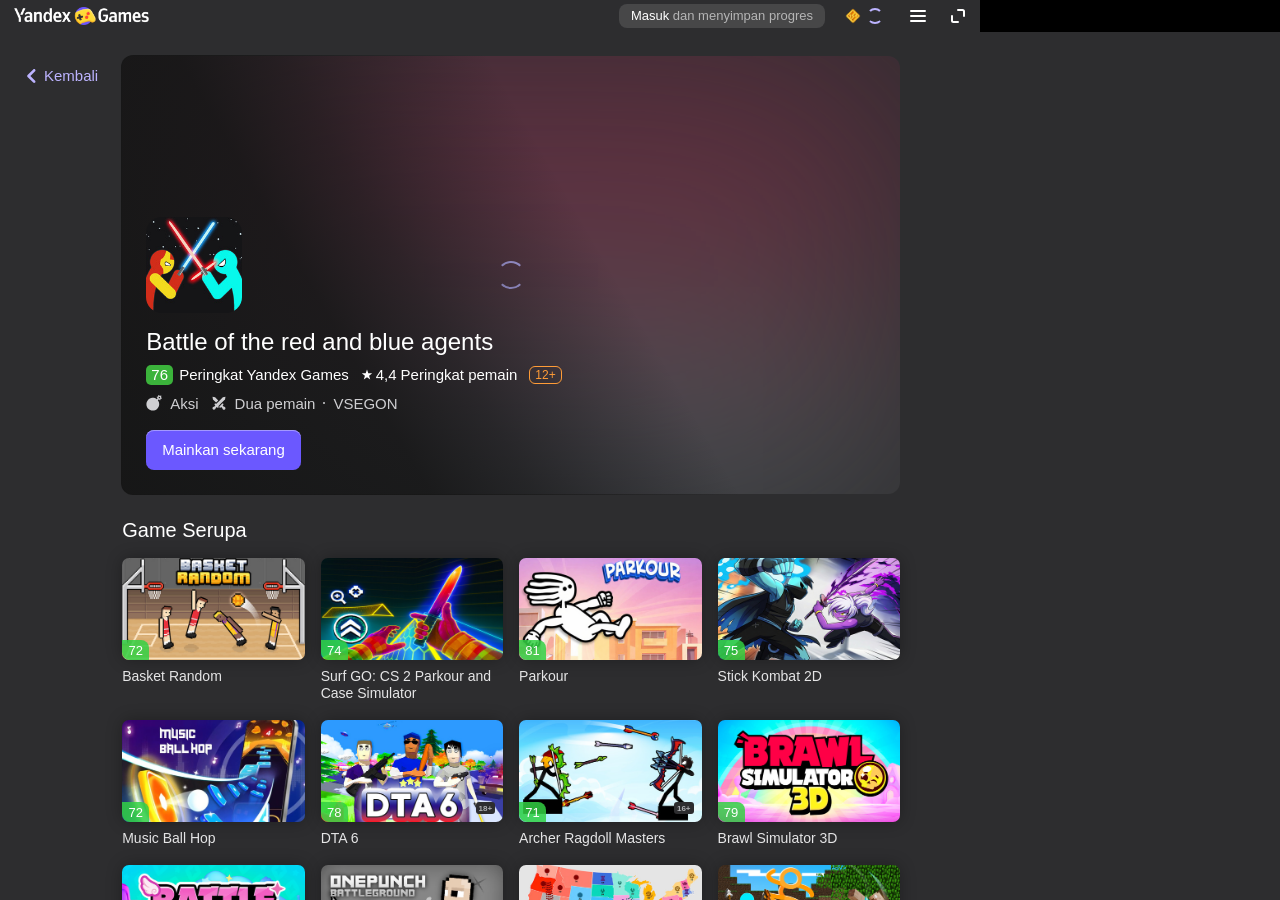
==== index.html @ 4effbe49 "index.html" ====
<!doctype html><html data-theme="default" data-theme-color="dark" data-uikit-theme="yagames" lang="id"><head><meta charSet="utf-8"/><meta content="website" property="og:type"/><link as="image" fetchPriority="high" href="background-game.jpg" rel="preload"/><link crossorigin="anonymous" href="https://yastatic.net" rel="preconnect"/><link href="https://app-283309.games.s3.yandex.net" rel="preconnect"/><link as="script" crossorigin="anonymous" href="react-with-dom.min.js" rel="preload"/><script data-rcid="performance-measure-fix" nonce="aoP0b0ArLYv29Z5W6f3Dww" data-script-name="performance-measure-fix">(function(_){"use strict";function needPerformancePolyfill(){if("undefined"!=typeof performance&&"function"==typeof performance.measure)try{performance.measure("test",{start:"start",end:"end"})}catch(e){return!0}return!1}function performanceMeasureFix(){const e=performance.measure.bind(performance);performance.measure=function(r,n,t){try{if(n&&"object"==typeof n&&!Array.isArray(n)){const t=n,o="string"==typeof t.start?t.start:void 0,a="string"==typeof t.end?t.end:void 0;return e(r,o,a)}return e(r,n,t)}catch(e){if(e instanceof DOMException&&e.message.includes("does not exist"))return{name:String(r),entryType:"measure",startTime:performance.now(),duration:0,detail:null};throw e}}}needPerformancePolyfill()&&performanceMeasureFix();})([])</script><style data-info="theme-style">:root[data-theme=default][data-theme-color=dark]{--space-s:12px;--space-xl:24px;--space-2-xl:32px;--typography-font-family:var(--font-family);--typography-font-weight-regular:400;--typography-font-weight-medium:500;--typography-font-weight-bold:700;--control-font-family:var(--font-family);--typography-controls-size-s-font-size:13px;--typography-controls-size-m-font-size:15px;--typography-controls-size-l-font-size:18px;--color-base:#222222;--color-essential:#fff;--color-project:#5641FF;--color-success:#00985f;--color-hover:#c00;--color-transparent:transparent;--color-bg-brand:#5641FF;--color-bg-border:rgba(0, 0, 0, 0.05);--color-bg-default:var(--color-essential);--color-typo-primary:var(--color-base);--color-link-hover:var(--color-hover);--color-control-bg-border-prism:var(--color-project);--color-control-typo-primary:var(--color-base);--color-control-typo-secondary:rgba(34, 34, 34, 0.6);--color-control-typo-ghost:rgba(34, 34, 34, 0.3);--color-control-typo-passive:#FFFFFF;--color-control-typo-faint:rgb(255, 255, 255);--color-control-typo-disable:rgb(128, 128, 128);--color-control-typo-link:var(--color-path);--color-control-typo-error:rgb(224, 0, 0);--color-control-bg-default:rgb(230, 230, 230);--color-control-bg-default-hover:rgb(219, 219, 219);--color-control-bg-default-disable:rgb(242, 242, 242);--color-control-bg-border-default:rgb(179, 179, 179);--color-control-bg-border-default-error:var(--color-alert);--color-control-bg-border-default-error-hover:rgb(224, 0, 15);--color-control-bg-pseudo-hover:rgb(247, 247, 247);--color-control-bg-border-pseudo:rgb(204, 204, 204);--color-control-bg-action:var(--color-project);--color-control-bg-progress:var(--color-project);--color-control-bg-progress-process:rgb(95, 66, 255);--color-control-bg-blank:var(--color-essential);--color-control-bg-blank-hover:var(--color-essential);--color-control-bg-blank-disable:rgb(242, 242, 242);--color-control-bg-border-blank:rgb(217, 217, 217);--color-control-bg-border-blank-hover:rgb(204, 204, 204);--color-control-bg-border-blank-disable:rgb(242, 242, 242);--color-control-bg-faint:var(--color-essential);--color-control-bg-check:rgb(84, 84, 84);--color-control-bg-check-hover:rgb(84, 84, 84);--color-control-bg-link-default-hover:rgba(86, 65, 255, 0.3);--color-control-bg-border-link-default:rgba(86, 65, 255, 0.6);--color-control-typo-raised-disable:#7f7f7f;--color-control-bg-raised-disable:#f5f5f5;--button-font-family:var(--control-font-family);--button-border-width:1px;--button-borderRadius:4px;--button-size-s-font:var(--typography-controls-size-s-font-size);--button-size-s-lineHeight:32px;--button-size-s-height:32px;--button-size-s-icon-width:32px;--button-size-s-icon-indentLeft:25px;--button-size-s-icon-indentRight:25px;--button-size-s-text-indentAll:0 13px;--button-size-m-font:var(--typography-controls-size-m-font-size);--button-size-m-lineHeight:36px;--button-size-m-height:36px;--button-size-m-icon-width:36px;--button-size-m-icon-indentLeft:29px;--button-size-m-icon-indentRight:29px;--button-size-m-text-indentAll:0 15px;--button-size-l-font:var(--typography-controls-size-l-font-size);--button-size-l-lineHeight:42px;--button-size-l-height:42px;--button-size-l-icon-width:42px;--button-size-l-icon-indentLeft:35px;--button-size-l-icon-indentRight:35px;--button-size-l-text-indentAll:0 18px;--button-view-action-border-color-focused:var(--color-control-bg-border-prism);--button-view-action-fill-color-base:var(--color-control-bg-action);--button-view-action-fill-color-disabled:var(--color-control-bg-default-disable);--button-view-action-fill-color-hovered:var(--color-control-bg-action-hover);--button-view-action-fill-color-progress-base:var(--color-control-bg-progress);--button-view-action-fill-color-progress-process:var(--color-control-bg-progress-process);--button-view-action-fill-color-checked-base:var(--color-control-bg-check);--button-view-action-fill-color-checked-hovered:var(--color-control-bg-check-hover);--button-view-action-typo-color-disabled:var(--color-control-typo-disable);--button-view-action-typo-color-hovered:var(--color-control-typo-passive);--button-view-action-typo-color-progress-base:var(--color-control-typo-passive);--button-view-action-typo-color-checked-base:var(--color-control-typo-faint);--button-view-action-typo-color-checked-hovered:var(--color-control-typo-faint);--button-view-clear-border-color-focused:var(--color-control-bg-border-prism);--button-view-clear-fill-color-disabled:var(--color-control-bg-default-disable);--button-view-clear-fill-color-checked-base:var(--color-control-bg-check);--button-view-clear-fill-color-checked-hovered:var(--color-control-bg-check-hover);--button-view-clear-typo-color-base:var(--color-control-typo-primary);--button-view-clear-typo-color-disabled:var(--color-control-typo-disable);--button-view-clear-typo-color-checked-base:var(--color-control-typo-faint);--button-view-default-border-color-focused:var(--color-control-bg-border-prism);--button-view-default-fill-color-base:var(--color-control-bg-default);--button-view-default-fill-color-disabled:var(--color-control-bg-default-disable);--button-view-default-fill-color-hovered:var(--color-control-bg-default-hover);--button-view-default-fill-color-checked-base:var(--color-control-bg-check);--button-view-default-fill-color-checked-hovered:var(--color-control-bg-check-hover);--button-view-default-typo-color-base:var(--color-control-typo-primary);--button-view-default-typo-color-hovered:var(--color-control-typo-primary);--button-view-default-typo-color-disabled:var(--color-control-typo-disable);--button-view-default-typo-color-checked-base:var(--color-control-typo-faint);--button-view-default-typo-color-checked-hovered:var(--color-control-typo-faint);--button-view-link-border-color-base:var(--color-control-bg-border-link-default);--button-view-link-border-color-focused:var(--color-control-bg-border-prism);--button-view-link-fill-color-base:var(--color-control-bg-faint);--button-view-link-fill-color-disabled:var(--color-control-bg-default-disable);--button-view-link-fill-color-hovered:var(--color-control-bg-link-default-hover);--button-view-link-fill-color-checked-base:var(--color-control-bg-check);--button-view-link-fill-color-checked-hovered:var(--color-control-bg-check-hover);--button-view-link-typo-color-base:var(--color-control-typo-link);--button-view-link-typo-color-disabled:var(--color-control-typo-disable);--button-view-link-typo-color-checked-base:var(--color-control-typo-faint);--button-view-pseudo-border-color-base:var(--color-control-bg-border-pseudo);--button-view-pseudo-border-color-focused:var(--color-control-bg-border-prism);--button-view-pseudo-fill-color-disabled:var(--color-control-bg-default-disable);--button-view-pseudo-fill-color-hovered:var(--color-control-bg-pseudo-hover);--button-view-pseudo-fill-color-checked-base:var(--color-control-bg-check);--button-view-pseudo-fill-color-checked-hovered:var(--color-control-bg-check-hover);--button-view-pseudo-typo-color-base:var(--color-control-typo-primary);--button-view-pseudo-typo-color-disabled:var(--color-control-typo-disable);--button-view-pseudo-typo-color-checked-base:var(--color-control-typo-faint);--button-view-raised-border-color-focused:var(--color-control-bg-border-prism);--button-view-raised-fill-color-base:var(--color-control-bg-raised);--button-view-raised-fill-color-disabled:var(--color-control-bg-raised-disable);--button-view-raised-fill-color-hovered:var(--color-control-bg-raised-hover);--button-view-raised-fill-color-checked-base:var(--color-control-bg-check);--button-view-raised-fill-color-checked-hovered:var(--color-control-bg-check-hover);--button-view-raised-typo-color-base:var(--color-control-typo-raised);--button-view-raised-typo-color-disabled:var(--color-control-typo-raised-disable);--button-view-raised-typo-color-checked-base:var(--color-control-typo-faint);--header-fill-color:none;--header-shadow:none;--header-space-all:0;--header-z-index:auto;--header-content-height:70px;--header-content-width:100%;--header-content-indent-right:auto;--header-content-max-width:1400px;--header-content-adaptive-space-left:13px;--header-content-adaptive-space-right:36px;--header-logo-height:32px;--header-logo-indent-right:29px;--header-logo-circle-indent-top:-3px;--header-nav-link-font-weight:500;--menu-font-family:var(--control-font-family);--menu-size-s-fontSize:var(--typography-controls-size-s-font-size);--menu-size-s-lineHeight:32px;--menu-size-s-spaceVert:4px;--menu-size-s-group-spaceVert:4px;--menu-size-s-group-spaceHor:0;--menu-size-s-group-indentBottom:4px;--menu-size-s-item-spaceHor:9px;--menu-size-s-item-indentBottom:4px;--menu-size-s-item-icon-indentRight:4px;--menu-size-s-titleSibling-indentLeft:20px;--menu-size-m-fontSize:var(--typography-controls-size-m-font-size);--menu-size-m-lineHeight:36px;--menu-size-m-spaceVert:5px;--menu-size-m-group-spaceVert:5px;--menu-size-m-group-spaceHor:0;--menu-size-m-group-indentBottom:5px;--menu-size-m-item-spaceHor:15px;--menu-size-m-item-indentBottom:5px;--menu-size-m-item-icon-indentRight:6px;--menu-size-m-titleSibling-indentLeft:20px;--menu-view-default-border-color-base:var(--color-control-bg-border-default);--menu-view-default-fill-color-base:var(--color-control-bg-default);--menu-view-default-fill-color-hovered:var(--color-control-bg-default-hover);--menu-view-default-typo-color-base:var(--color-control-typo-primary);--menu-view-default-typo-color-secondary:var(--color-control-typo-secondary);--menu-view-default-typo-color-disabled:var(--color-control-typo-disable);--menu-view-default-typo-color-hovered:var(--color-control-typo-primary);--popup-borderRadius:4px;--popup-view-default-typo-color:var(--color-typo-primary);--popup-view-default-fill-color:var(--color-bg-default);--textarea-font-family:var(--control-font-family);--textarea-borderWidth:2px;--textarea-borderRadius:4px;--textarea-size-s-fontSize:15px;--textarea-size-s-spaceAll:12px 16px;--textarea-size-s-minWidth:180px;--textarea-size-s-minHeight:132px;--textarea-size-s-clear-width:32px;--textarea-size-s-clear-height:32px;--textarea-hint-size-s-fontSize:12px;--textarea-hint-size-m-fontSize:13px;--textarea-view-default-fill-color-base:var(--color-control-bg-blank);--textarea-view-default-fill-color-disabled:var(--color-control-bg-blank-disable);--textarea-view-default-fill-color-hovered:var(--color-control-bg-blank-hover);--textarea-view-default-typo-color-base:var(--color-control-typo-primary);--textarea-view-default-typo-color-disabled:var(--color-control-typo-disable);--textarea-view-default-placeholder-typo-color-base:var(--color-control-typo-ghost);--textarea-view-default-placeholder-typo-color-disabled:var(--color-control-typo-disable);--textarea-view-default-icon-fill-color-base:var(--color-control-typo-ghost);--textarea-view-default-clear-fill-color-base:var(--color-control-typo-ghost);--textarea-view-default-clear-fill-color-hovered:var(--color-control-typo-primary);--textarea-view-default-hint-typo-color-state-error-base:var(--color-control-typo-error);--textarea-view-default-border-color-base:var(--color-control-bg-border-blank);--textarea-view-default-border-color-disabled:var(--color-control-bg-border-blank-disable);--textarea-view-default-border-color-focused:#FFDB4D;--textarea-view-default-border-color-hovered:var(--color-control-bg-border-blank-hover);--textarea-view-default-border-color-state-error-base:var(--color-control-bg-border-default-error);--textarea-view-default-border-color-state-error-hovered:var(--color-control-bg-border-default-error-hover);--textinput-font-family:var(--control-font-family);--textinput-borderWidth:2px;--textinput-borderRadius:4px;--textinput-size-s-fontSize:var(--typography-controls-size-s-font-size);--textinput-size-s-height:32px;--textinput-size-s-control-spaceAll:0 8px;--textinput-size-s-has-icon-spaceRight:32px;--textinput-size-s-has-icon-spaceLeft:32px;--textinput-size-s-icon-width:32px;--textinput-size-s-icon-height:32px;--textinput-hint-size-s-fontSize:12px;--textinput-size-m-fontSize:var(--typography-controls-size-m-font-size);--textinput-size-m-height:36px;--textinput-size-m-control-spaceAll:0 10px;--textinput-size-m-has-icon-spaceRight:36px;--textinput-size-m-has-icon-spaceLeft:36px;--textinput-size-m-icon-width:36px;--textinput-size-m-icon-height:36px;--textinput-hint-size-m-fontSize:13px;--textinput-view-material-typo-color-base:#000;--textinput-view-material-typo-color-disabled:rgba(0, 0, 0, 0.4);--textinput-view-material-border-color-base:rgba(0, 0, 0, 0.1);--textinput-view-material-border-color-state-error:#FF3737;--textinput-view-material-font-size:1rem;--textinput-view-material-space-all:12px 0 10px;--textinput-view-material-space-left:16px;--textinput-view-material-space-right:16px;--textinput-view-material-space-top:16px;--textinput-view-material-icon-fill-color-base:rgba(0, 0, 0, 0.8);--textinput-view-material-icon-fill-color-disabled:rgba(0, 0, 0, 0.5);--textinput-view-material-icon-width:24px;--textinput-view-material-hint-font-size:0.75rem;--textinput-view-material-hint-typo-color-base:rgba(0, 0, 0, 0.4);--textinput-view-material-hint-typo-color-state-error:#FF3737;--textinput-view-material-caret-color-base:#067AFF;--textinput-view-material-caret-color-state-error:#FF3737;--textinput-view-material-placeholder-typo-color-base:var(--color-control-typo-ghost);--textinput-view-material-label-color-base:rgba(0, 0, 0, 0.25);--textinput-view-material-label-color-state-error:#FF3737;--textinput-view-material-label-color-floated-base:rgba(0, 0, 0, 0.4);--textinput-view-material-variant-filled-border-color-focused:#067AFF;--textinput-view-material-variant-filled-fill-color:rgba(0, 0, 0, 0.05);--textinput-view-material-variant-filled-label-color-floated:#067AFF;--textinput-view-material-variant-outlined-border-color-base:rgba(0, 0, 0, 0.1);--textinput-view-material-variant-outlined-border-color-focused:#067AFF;--textinput-view-material-variant-outlined-label-color-floated:#067AFF;--textinput-view-default-fill-color-base:var(--color-control-bg-blank);--textinput-view-default-fill-color-disabled:var(--color-control-bg-blank-disable);--textinput-view-default-typo-color-base:var(--color-control-typo-primary);--textinput-view-default-typo-color-disabled:var(--color-control-typo-disable);--textinput-view-default-placeholder-typo-color-base:var(--color-control-typo-ghost);--textinput-view-default-placeholder-typo-color-disabled:var(--color-control-typo-disable);--textinput-view-default-icon-fill-color-base:var(--color-control-typo-ghost);--textinput-view-default-hint-typo-color-state-error-base:var(--color-control-typo-error);--textinput-view-default-border-color-base:var(--color-control-bg-border-blank);--textinput-view-default-border-color-disabled:var(--color-control-bg-border-blank-disable);--textinput-view-default-border-color-focused:var(--color-control-bg-border-focus);--textinput-view-default-border-color-state-error-base:var(--color-control-bg-border-default-error);--font-family:'YS Text','Helvetica Neue',Helvetica,Arial,sans-serif}:root{--font-family:'YS Text','Helvetica Neue',Arial,sans-serif}body{font-family:var(--font-family);-webkit-font-feature-settings:'liga','kern';-moz-font-feature-settings:'liga','kern';font-feature-settings:'liga','kern'}:root[data-theme=default]{--brand-color:#008eff;--color-grey-2:#f4f4f6;--color-background-paranja:var(--black-alpha-07);--color-text-gradient:linear-gradient(90deg, var(--yellow-2), var(--orange-3));--border-radius-default:8px;--border-radius-large:16px;--close-button-bg-color-white-cross:#e5e5e599;--balance-refilled-close-button-bg-image-hover:url("data:image/svg+xml,%3Csvg xmlns='http://www.w3.org/2000/svg' fill='none' viewBox='0 0 24 24'%3E%3Cpath fill='%235641ff' fill-rule='evenodd' d='M8.8 7.298a.988.988 0 0 0-1.414 0 1.03 1.03 0 0 0 0 1.439l3.2 3.256-3.214 3.27a1.03 1.03 0 0 0 0 1.439.988.988 0 0 0 1.414 0L12 13.432l3.213 3.27a.988.988 0 0 0 1.415 0 1.03 1.03 0 0 0 0-1.439l-3.214-3.27 3.2-3.256a1.03 1.03 0 0 0 0-1.439.988.988 0 0 0-1.414 0L12 10.554 8.8 7.298z' clip-rule='evenodd'/%3E%3C/svg%3E");--balance-refilled-close-button-bg-color-hover:var(--white-1000);--color-badge-new:var(--yellow-2);--color-badge-promo-event:var(--turquoise-5);--color-text-badge-new:var(--color-grey-8);--color-text-badge-featured:var(--white-1000);--color-badge-border-featured:var(--white-1000);--color-badge-featured:var(--brand-color);--color-paranja:var(--black-alpha-07);--font-family:'YS Text','Helvetica Neue',Arial,sans-serif;--text-desktop-headline:500 28px/1.2em var(--font-family);--text-desktop-sidebar-item:400 14px/1.4em var(--font-family);--text-mobile-sidebar-item:400 13px/1.4em var(--font-family);--text-mobile-headline:500 24px/1.2em var(--font-family);--game-url-user-drag:auto;--profile-page-mobile-margin:12px;--drawer-before-bg:var(--black-alpha-01);--navigation-link-height:24px;--color-quality-score-bg-transparent:#777777d9;--text-headline-mobile-shrunk:500 18px/1.2 var(--font-family);--color-background-splash-screen-button:linear-gradient(90deg, #ff8a00 0%, #db00ff 100%);--color-text-splash-screen-button:var(--white-1000);--leaderboard-friends-empty-cover-bg-color:var(--color-game-table-bg);--shortcut-banner-shadow:0 3px 5px 0 rgba(14, 21, 47, 0.1),0 1px 12px 0 rgba(14, 21, 47, 0.12);--shortcut-banner-bg:var(--white-1000);--shortcut-icon-shadow-opacity:0;--mid-grid-image-shadow-opacity:0;--shortcut-inline-banner-bg:var(--color-grey-2);--header-catalog-logo-width-desktop:87px;--header-catalog-logo-width-mobile:87px;--currency-text-color:#edb200;--currency-text-color-inverted:#edb200;--currency-text-shadow-color:#e17a00;--currency-text-shadow:1px 0 0 var(--currency-text-shadow-color);--currency-font-style:italic;--currency-text-font:var(--text-balance);--navigation-desktop-button-font:500 13px/15px var(--font-family);--footer-section-max-width-mobile-s:175px;--footer-section-max-width-mobile-m:232px;--log-in-boosting-stripe-font:500 13px/1.2em var(--font-family);--log-in-boosting-stripe-large-background:var(--white-alpha-03);--sticky-promo-banner-description-font-weight:500;--sticky-promo-banner-background:radial-gradient(ellipse 69.22% 92.29% at 50% 82.03%, #b951ff 0%, #6951ff 100%);--sticky-promo-vertical-banner-320-background-size:276px 190px;--sticky-promo-vertical-banner-320-background-position:center bottom -5px;--sticky-promo-vertical-banner-240-background-size:181px 103px;--sticky-promo-vertical-banner-240-background-position:center bottom 20px;--sticky-promo-vertical-banner-background-image:url('orig');--sticky-promo-vertical-banner-320-logo-container-height:81px;--sticky-promo-vertical-banner-240-logo-container-height:55px;--sticky-promo-vertical-banner-320-description-text-size:18px;--sticky-promo-vertical-banner-240-description-text-size:16px;--sticky-promo-horizontal-banner-background:linear-gradient(291.76deg, #b951ff 2.51%, #8b51ff 49.15%, #6951ff 100%);--sticky-promo-horizontal-banner-background-rtl:linear-gradient(68.24deg, #b951ff 2.51%, #8b51ff 49.15%, #6951ff 100%);--sticky-promo-horizontal-banner-background-position:center center;--sticky-promo-horizontal-banner-100-background-size:522px 238px;--sticky-promo-horizontal-banner-background-image-50:url('orig.1');--sticky-promo-horizontal-banner-background-image-100:url('orig.2');--play-game-header-info-color:var(--text-inverse);--play-game-header-info-color-hover:var(--text-inverse-hover);--keys-shop-font-12-medium:500 12px/13px var(--font-family);--keys-shop-font-13:400 13px/15px var(--font-family);--keys-shop-font-14-medium:500 14px/15px var(--font-family);--keys-shop-font-15:400 15px/18px var(--font-family);--keys-shop-font-15-medium:500 15px/1.4 var(--font-family);--keys-shop-font-16-medium:500 16px/140% var(--font-family);--keys-shop-font-18:500 18px/22px var(--font-family);--keys-shop-font-24:500 24px/28px var(--font-family);--keys-shop-text-primary:var(--color-text-primary);--keys-shop-text-secondary:#b8b8b8;--keys-shop-focus-color:var(--fill-accent);--keys-shop-animation:300ms linear;--keys-shop-aspect-ratio-16-10:62.5%;--keys-shop-purchase-button-bg-hover:var(--fill-accentBrand);--keys-shop-card-background:rgba(255, 255, 255, 0.16);--keys-shop-card-border-radius:16px;--keys-shop-card-border-radius-mobile:8px;--keys-shop-card-image-border-radius:12px;--keys-shop-card-image-border-radius-mobile:8px 8px 0 0;--keys-shop-card-border:none;--keys-shop-card-hover-border:none;--keys-shop-card-title-font:var(--keys-shop-font-18);--keys-shop-card-title-font-mobile:var(--keys-shop-font-14-medium);--keys-shop-card-genres-font:var(--keys-shop-font-15);--keys-shop-card-genres-font-mobile:var(--keys-shop-font-13);--keys-shop-card-price-font:var(--keys-shop-font-24);--keys-shop-card-price-font-mobile:var(--keys-shop-font-16-medium);--keys-shop-card-price-color:var(--keys-shop-text-primary);--keys-shop-card-price-strikethrough-color:var(--keys-shop-text-secondary);--keys-shop-price-strikethrough-orange:var(--orange-600);--keys-shop-price-strikethrough-red:var(--red-600);--keys-shop-price-strikethrough-gray:var(--grey-600);--keys-shop-card-old-price-font:var(--keys-shop-font-18);--keys-shop-card-old-price-font-mobile:var(--keys-shop-font-12-medium);--keys-shop-card-old-price-color:var(--keys-shop-text-secondary);--keys-shop-font-family:var(--basic-font-family);--keys-shop-badge-gap:8px;--keys-shop-badge-weight-500:500;--keys-shop-badge-weight-700:700;--keys-shop-badge-padding-s:4px 6px;--keys-shop-badge-font-size-s:14px;--keys-shop-badge-line-height-s:16px;--keys-shop-badge-padding-m:5px 8px;--keys-shop-badge-font-size-m:15px;--keys-shop-badge-line-height-m:18px;--keys-shop-badge-padding-l:5px 8px;--keys-shop-badge-font-size-l:18px;--keys-shop-badge-line-height-l:22px;--keys-shop-badge-padding-with-icon-s:5px 10px;--keys-shop-badge-padding-with-icon-m:6px 12px;--keys-shop-badge-padding-with-icon-l:6px 12px;--keys-shop-badge-border-radius-rounded:12px;--keys-shop-badge-border-radius-pill:500px;--keys-shop-badge-color-orange-bg:var(--orange-600);--keys-shop-badge-color-orange-text:var(--white-alpha-10);--keys-shop-badge-color-orange-shadow:0 0 6px 0 #f0630680,0 0 20px 0 #f0630659;--keys-shop-badge-color-gray-bg:rgba(138, 138, 138, 0.5);--keys-shop-badge-color-gray-text:var(--white-alpha-10);--keys-shop-badge-color-gray-shadow:0 0 6px 0 rgba(12, 21, 29, 0.5),0 0 20px 0 rgba(98, 100, 102, 0.35);--keys-shop-badge-backdrop-blur:10px;--keys-shop-keys-banner-wrapper-background:linear-gradient(50deg, #042d63 0%, #104b8a 30%, #162f50 100%);--keys-shop-keys-banner-animation:300ms ease;--feed-main-image-top-offset:-64px;--feed-main-image-right-offset:30px;--feed-main-image-width:auto}:root[data-theme=default][data-theme-color=dark]{--color-main-theme:#2d2d2f;--color-background-variant:var(--color-main-theme);--color-background-accent:var(--color-grey-10);--color-background-accent-transparent:rgba(68, 68, 68, 0);--color-background-secondary-alpha:var(--white-alpha-006);--color-background-paranja:#3b3c3f;--notification-accent-r:107;--notification-accent-g:88;--notification-accent-b:255;--color-text:var(--color-purple-1);--color-text-primary:var(--white-1000);--color-text-inverse:var(--color-grey-8);--color-text-promo:var(--white-alpha-08);--color-text-secondary:var(--white-alpha-06);--color-text-ghost:var(--white-alpha-05);--color-blur:rgba(17, 17, 17, 0.6);--color-control-primary:var(--blue-medium-500);--color-control-primary-hover:#5d4dde;--color-control-primary-on:var(--white-1000);--color-control-primary-shadow:0 1px 0 0 #a398ff inset;--color-control-primary-variant:var(--yellow-3);--color-control-primary-variant-hover:var(--color-purple-1);--color-control-primary-on-variant:var(--color-grey-8);--color-control-secondary:var(--color-grey-23);--color-control-secondary-hover:#24222a;--color-control-secondary-on:var(--white-1000);--color-control-secondary-shadow:0 1px 0 0 var(--white-alpha-02) inset;--color-control-ghost:rgba(244, 244, 246, 0.25);--color-control-ghost-hover:var(--color-grey-23);--color-control-ghost-on:var(--white-1000);--color-control-float:var(--color-grey-23);--color-control-float-hover:#23222a;--color-control-float-on:var(--white-1000);--color-disable:var(--white-alpha-01);--color-separator:var(--white-alpha-01);--color-on-disabled:#585858;--color-button-primary:var(--color-control-primary);--color-button-primary-bg-hovered:var(--color-control-primary-hover);--color-button-primary-bg-pressed:var(--color-control-primary-hover);--color-button-primary-bg-disabled:var(--color-disable);--color-button-secondary:var(--color-control-secondary);--color-button-secondary-bg-hovered:var(--color-control-secondary-hover);--color-button-secondary-bg-pressed:var(--color-control-secondary-hover);--color-button-secondary-bg-disabled:var(--color-disable);--color-button-ghost:var(--color-control-ghost);--color-button-ghost-bg-hovered:var(--color-control-ghost-hover);--color-button-ghost-bg-pressed:var(--color-control-ghost-hover);--color-button-ghost-bg-disabled:var(--color-disable);--color-button-float:var(--color-control-float);--color-button-float-bg-hovered:var(--color-control-float-hover);--color-button-float-bg-pressed:var(--color-control-float-hover);--color-button-float-bg-disabled:var(--color-disable);--close-button-color-primary:var(--color-grey-5);--close-button-color-primary-hovered:var(--color-grey-5);--close-button-color-primary-pressed:var(--color-grey-5);--close-button-balance-popup:var(--close-button-color-primary-temporary);--close-button-bg-image-primary:url("data:image/svg+xml,%3csvg width='24' height='24' viewBox='0 0 24 24' fill='none' xmlns='http://www.w3.org/2000/svg'%3e%3cpath fill-rule='evenodd' clip-rule='evenodd' d='M8.8 7.298a.988.988 0 0 0-1.414 0 1.03 1.03 0 0 0 0 1.439l3.2 3.256-3.214 3.27a1.03 1.03 0 0 0 0 1.439.988.988 0 0 0 1.414 0L12 13.432l3.213 3.27a.988.988 0 0 0 1.415 0 1.03 1.03 0 0 0 0-1.439l-3.214-3.27 3.2-3.256a1.03 1.03 0 0 0 0-1.439.988.988 0 0 0-1.414 0L12 10.554 8.8 7.298z' fill='%23FFF'/%3e%3c/svg%3e");--button-view-action-fill-color-base:var(--color-control-primary);--button-view-action-fill-color-disabled:#d9d9d9;--button-view-action-fill-color-hovered:var(--color-control-primary-hover);--color-link-primary:var(--color-link-temporary);--color-link-primary-hovered:var(--color-link-hover-temporary);--color-link-primary-pressed:var(--color-link-primary-hovered);--color-link-bg-secondary:var(--color-text-secondary);--breadcrumbs-cl-text:var(--color-text-secondary);--breadcrumbs-cl-text-hover:var(--color-link-primary-hovered);--breadcrumbs-cl-icon:var(--color-text-secondary);--color-badge-new:var(--color-control-primary);--color-text-badge-new:var(--white-1000);--color-payments-popup:var(--grey-950);--color-payments-icon:var(--white-alpha-10);--psp-iframe-bg:#333;--xsolla-iframe-bg:rgb(44, 38, 64);--color-secondary:var(--color-text-secondary);--color-popup:#3c3c3e;--color-gradient-popup:linear-gradient(0deg, rgba(0, 0, 0, 0.05), rgba(0, 0, 0, 0.05)),linear-gradient(99.09deg, var(--color-grey-6) 0%, var(--color-grey-17) 100%);--color-shortcut-popup-close-button:#505050;--color-popup-variant:#3c3c3e;--color-game-info-bg:var(--color-grey-6);--color-game-page-popup:var(--color-grey-6);--color-game-scrolled-card:var(--color-game-page-popup-temporary);--color-balance-popup:var(--color-grey-6);--color-balance-popup-promo:linear-gradient(0deg, var(--color-grey-14), var(--color-grey-14)),rgba(0, 0, 0, 0.05);--color-promocard-bg:#3c3c3e;--color-balance-popup-shadow:linear-gradient(180deg, rgba(51, 51, 51, 0) 0%, var(--color-grey-6) 100%);--color-balance-popup-button-shadow:var(--color-balance-popup-shadow);--color-balance-popup-balance-shadow:linear-gradient(180deg, var(--color-grey-6) 0%, rgba(51, 51, 51, 0) 100%);--ios-shortcut-popup-close-button-background:var(--color-grey-2);--color-trust-bg:var(--color-refill-popup-temporary);--color-input-bg:var(--color-control-secondary);--color-category-hover:var(--white-1000);--color-balance-refill-footer-bg:var(--color-main-theme);--color-noads-banner:var(--color-grey-5);--color-merge-conflicts-dialog-option-bg:var(--color-grey-14);--color-merge-conflicts-dialog-option-border:#f1f0fe;--icon-primary-fill-color:var(--white-1000);--shortcut-inline-banner-bg:var(--black-alpha-02);--fill-color:var(--white-1000);--color-balance-popup-pack-icon:var(--white-1000);--color-bg-balance-popup-soon:var(--color-grey-6);--color-balance-popup-soon-icon:var(--color-grey-9);--feed-adv-skeleton-bg:var(--black-alpha-01);--color-tab-transition-bg:var(--color-popup);--color-tab-transition-bg-hover:var(--color-popup-variant);--color-tab-transition-text:var(--color-grey-13);--color-tab-transition-text-hover:var(--color-text-primary);--color-game-table-bg:var(--color-popup-variant);--color-game-leaderboard-border:var(--color-game-page-popup-temporary);--color-game-leaderboard-row-hovered-bg:var(--color-grey-12);--color-game-leaderboard-row-hovered-color:var(--color-text-primary);--leaderboard-highlight-text-color:var(--white-1000);--leaderboard-highlight-bg-color:var(--white-alpha-006);--leaderboard-friends-empty-cover-text-color:var(--color-text-white);--meatball-button-bg-icon-hover:url("data:image/svg+xml,%3csvg width='15' height='3' viewBox='0 0 15 3' fill='none' xmlns='http://www.w3.org/2000/svg'%3e%3ccircle cx='1.5' cy='1.5' r='1.5' fill='%23fff'/%3e%3ccircle cx='7.5' cy='1.5' r='1.5' fill='%23fff'/%3e%3ccircle cx='13.5' cy='1.5' r='1.5' fill='%23fff'/%3e%3c/svg%3e");--arrow-primary-color-bg-icon:url("data:image/svg+xml,%3csvg width='44' height='44' viewBox='0 0 44 44' fill='none' xmlns='http://www.w3.org/2000/svg'%3e%3cpath fill-rule='evenodd' clip-rule='evenodd' d='M29 23H15a1 1 0 1 1 0-2h14v2z' fill='%23fff'/%3e%3cpath fill-rule='evenodd' clip-rule='evenodd' d='M22 15a1 1 0 0 1 1.414 0l7 7-7 7A1 1 0 1 1 22 27.586L27.586 22 22 16.414A1 1 0 0 1 22 15z' fill='%23fff'/%3e%3c/svg%3e");--color-link-temporary:#bcb3ff;--color-link-hover-temporary:#9284ff;--color-button-bg-temporary:var(--blue-medium-500);--color-button-bg-temporary-hover:#5d4dde;--color-separator-temporary:var(--color-grey-6);--color-bg-hover-temporary:var(--black-alpha-02);--color-bg-active-temporary:var(--color-purple-1);--text-color-nav-temporary:var(--color-grey-13);--text-color-nav-hover-temporary:var(--color-text-primary);--color-bg-nav-inactive-link:none;--text-color-category:var(--color-grey-13);--text-color-category-mobile:var(--color-text-primary);--text-color-category-hover:var(--color-text-primary);--text-color-category-active:var(--white-1000);--color-category-bg-hover:var(--white-alpha-01);--color-category-bg-active:var(--color-control-primary);--color-category-badge-bg:#ffd86a;--color-text-category-badge-new:var(--color-grey-8);--color-category-active-badge-text-color:var(--color-category-badge-new);--color-category-active-badge-bg:var(--background-category-badge-new);--text-color-tag-temporary:var(--color-grey-13);--text-color-tag-hover-temporary:var(--color-text-primary);--text-color-tag-active-temporary:var(--white-1000);--color-tag-bg-temporary:var(--color-grey-6);--color-tag-bg-hover-temporary:var(--color-grey-10);--color-tag-bg-active-temporary:var(--color-control-primary);--text-color-tag-counter-temporary:var(--color-grey-12);--text-color-tag-counter-hover-temporary:var(--color-grey-18);--text-color-tag-counter-active-temporary:var(--white-1000);--color-category-icon:var(--white-1000);--color-category-icon-hovered:var(--white-1000);--color-category-icon-active:var(--white-1000);--color-game-page-popup-temporary:#2d2d2f;--color-game-page-open-info-hovered-bg:var(--color-grey-10);--color-game-page-popup-button-temporary:var(--color-button-bg-temporary);--color-game-page-popup-button-hover-temporary:var(--color-button-bg-temporary-hover);--color-game-page-popup-text:var(--color-grey-9);--color-game-page-category-link:var(--white-1000);--color-game-page-developer-link:var(--white-alpha-07);--game-page-feedback-box-shadow:inset 0 -60px 60px 0 var(--color-grey-8);--game-page-guard-box-shadow:0 0 80px var(--black-alpha-08);--border-color-game-page:var(--color-grey-6);--color-game-open-permissions-text:var(--white-alpha-07);--text-color-section-header-text-temporary:var(--color-grey-13);--icon-color-section-header-text-temporary:var(--color-grey-13);--color-section-header-link-temporary:var(--color-link-temporary);--color-section-header-link-hover-temporary:var(--color-link-hover-temporary);--text-color-game-card-title-temporary:var(--color-grey-13);--text-color-game-card-title-hover-temporary:var(--color-text-primary);--text-color-game-card-developer-temporary:var(--color-grey-9);--text-color-game-card-developer-hover-temporary:var(--color-grey-13);--text-color-game-card-all-games-temporary:var(--color-text-primary);--text-color-game-card-title-type-on-hover:var(--color-grey-13);--color-user-profile-bg:none;--color-user-profile-widget-bg:#3c3c3e;--color-user-profile-widget-clickable-bg-hover:var(--color-grey-2);--color-recovery-code-hint:var(--color-text-secondary);--color-recovery-code-input-bg:var(--color-grey-10);--color-recovery-code-code-bg:var(--color-grey-10);--color-recovery-code-code-bg-hover:var(--color-grey-5);--color-user-profile-widget-shortcut-bg-hover:var(--color-grey-10);--color-profile-recent-games-bg:#4b4b4f;--border-radius-profile-recent-games:12px;--color-achievements-notifier-bg:var(--color-grey-6);--color-achievements-notifier-item-bg:var(--color-grey-5);--header-border-bottom:1px solid var(--panel-separator-color);--bg-header-card-design:rgba(54, 54, 54, 0.8);--bg-header-fixed-card-design:transparent;--recent-games-compact-link-border-color:var(--white-alpha-01);--recent-games-compact-link-icon-color:var(--white-1000);--sticky-header-wrap-bg-size:var(--page-background-size);--color-text-footer:var(--color-grey-9);--color-text-footer-copyright-temporary:var(--color-grey-9);--color-text-footer-link-temporary:var(--color-link-temporary);--color-text-footer-link-hover-temporary:var(--color-link-hover-temporary);--color-input-bg-temporary:var(--color-grey-6);--color-input-bg-temporary--disabled:var(--color-grey-21);--color-input-bg-temporary--hover:var(--color-grey-10);--text-color-input-temporary:var(--color-grey-12);--text-color-input-temporary--disabled:#4f4f4f;--color-arrow-input-active:var(--blue-medium-500);--color-payments-email-label:var(--color-grey-13);--color-refill-popup-temporary:#2d2d2f;--color-refill-popup-active-pack-temporary:var(--blue-medium-500);--color-refill-popup-price-regular:var(--white-1000);--padding-refill-popup-auth:26px 36px;--close-button-color-primary-temporary:var(--color-grey-10);--close-button-color-primary-hovered-temporary:var(--color-grey-5);--close-button-popup-color-primary-temporary:var(--color-grey-6);--close-button-popup-color-primary-hovered-temporary:var(--color-grey-5);--color-log-in-button:var(--color-grey-1);--color-user-profile-pic-bg:var(--color-grey-12);--color-user-header-pic-bg:var(--color-grey-12);--color-user-profile-popup-separator:var(--color-grey-6);--color-user-profile-popup-menu-hover-bg:var(--color-grey-12);--color-user-popup:var(--color-grey-6);--color-user-popup-close-button:var(--color-grey-5);--color-user-popup-section:rgba(255, 255, 255, 0.05);--close-button-color-app-page:var(--color-grey-10);--close-button-color-app-page-hovered:var(--color-grey-5);--play-game-header-menu-row-hovered:var(--color-grey-12);--play-game-header-menu-border-color:var(--color-grey-5);--play-guard-dialog-open-info-color:var(--white-1000);--play-guard-dialog-open-info-hovered-color:var(--white-1000);--play-guard-dialog-open-info-icon-display:inline-block;--play-guard-dialog-open-info-icon-color:var(--white-alpha-05);--color-onboarding-tooltip-bg:var(--color-grey-2);--color-onboarding-tooltip:var(--black-1000);--color-skeleton-start:var(--color-grey-10);--color-skeleton-end:var(--color-grey-17);--skeleton-color:#39383d;--skeleton-shine:#4a494e;--skeleton-gradient:linear-gradient(110deg, transparent 0%, transparent 40%, var(--skeleton-shine) 50%, transparent 60%, transparent 100%);--skeleton-group-background:transparent;--unavailable-game-descripion-bg:#fae9b8;--unavailable-game-icon-color:var(--black-1000);--unavailable-game-text-color:var(--black-1000);--burger-line-bg:var(--white-1000);--burger-badge-bg:#ff3131;--burger-badge-border:var(--color-background-accent);--panel-top-padding:47px;--panel-bg:var(--color-main-theme);--panel-block-bg:transparent;--panel-width:188px;--panel-wrapper-bg:rgba(0, 0, 0, 0.65);--panel-copyright-color:var(--color-grey-9);--panel-links-color:var(--color-grey-9);--panel-links-color-hover:var(--white-1000);--panel-area-bg:transparent;--panel-separator-color:var(--white-alpha-006);--panel-separator-right-color:var(--white-alpha-006);--panel-item-background-color-hover:var(--white-alpha-01);--panel-item-color:var(--white-600);--panel-item-header-color:var(--white-600);--panel-fill-icon:var(--white-1000);--panel-header-text-size:16px;--lang-selector-bg:var(--color-grey-6);--lang-selector-bg-hover:var(--color-grey-10);--lang-selector-bg-mobile:var(--color-grey-8);--lang-selector-text:var(--white-1000);--background-category-badge-new:var(--yellow-4);--color-category-badge-new:var(--color-grey-8);--age-rating-green:#14b04a;--thumb-background-color:#999;--thumb-info-icon-color:var(--white-1000);--color-game-auth-suggest-bg:var(--white-alpha-01);--color-game-auth-suggest-star-bg:var(--white-alpha-01);--color-game-auth-suggest-star-border:var(--white-alpha-012);--category-type-card-bg-fill:var(--color-grey-6);--category-type-card-bg-fill-hover:var(--color-grey-10);--category-type-card-bg-fill-active:var(--color-grey-10);--category-type-card-text-color:var(--white-1000);--category-type-card-gradient-bg-1:radial-gradient(138.81% 111.79% at 50.19% 0.11%, #8471e6 0%, #322475 100%);--category-type-card-gradient-bg-2:radial-gradient(138.81% 111.79% at 50.19% 0.11%, #f9858a 0%, #6d1415 100%);--category-type-card-gradient-bg-3:radial-gradient(138.81% 111.79% at 50.19% 0.11%, #58cd34 0%, #134604 100%);--category-type-card-gradient-bg-4:radial-gradient(138.81% 111.79% at 50.19% 0.11%, #91beef 0%, #003065 100%);--category-type-card-gradient-bg-5:radial-gradient(138.81% 111.79% at 50.19% 0.11%, #ed5da1 0%, #570f31 100%);--category-type-card-gradient-bg-6:radial-gradient(138.81% 111.79% at 50.19% 0.11%, #91d5cb 0%, #014d42 100%);--category-type-card-gradient-bg-7:radial-gradient(138.81% 111.79% at 50.19% 0.11%, #e67de8 0%, #602061 100%),radial-gradient(138.81% 111.79% at 50.19% 0.11%, #c371e6 0%, #4f1959 100%);--category-type-card-gradient-outline-1:#7e6adb;--category-type-card-gradient-outline-2:#ed7b80;--category-type-card-gradient-outline-3:#53bf30;--category-type-card-gradient-outline-4:#84b1e2;--category-type-card-gradient-outline-5:#de5796;--category-type-card-gradient-outline-6:#85c7bc;--category-type-card-gradient-outline-7:#d774da;--navigation-link-border-radius:var(--border-radius-default);--login-button-bg-color:var(--color-control-primary);--login-button-avatar-block-bg:var(--color-control-primary);--checkbox-color-checked:var(--blue-medium-500);--checkbox-color-checked-hover:#5d4dde;--tumbler-active-bg:var(--blue-medium-500);--tumbler-active-hover-bg:#5d4dde;--similar-games-close-bg-color:var(--blue-medium-500);--similar-games-close-bg-color-hover:#5d4dde;--adv-feed-grid-dummy-bg:var(--color-grey-21);--adv-placeholder-bg:var(--black-alpha-01);--screen-manager-rotate-banner-color:var(--white-1000);--screen-manager-rotate-banner-bg:#2d2d2f;--screen-manager-rotate-banner-arrow-color:var(--blue-medium-500);--gift-card-bg:var(--white-alpha-01);--gift-card-border-color:rgba(102, 102, 102, 1);--gift-card-badge-color:var(--blue-medium-500);--gift-card-badge-subcolor:#3c3191;--portal-currency-description-tooltip-bg:#fff3;--separator-bg:#515151;--separator-color:#3d3d3d;--in-app-bg-fill-color:var(--black-800);--in-app-iframe-bg:var(--color-grey-6);--in-app-bg-fill-secondary-color:var(--black-800);--in-app-border-color:var(--white-alpha-01);--in-app-approve-bg:rgba(255, 255, 255, 0.05);--in-app-checkout-info-block-bg:linear-gradient(90deg, rgba(255, 209, 25, 0.12) 0%, rgba(153, 125, 15, 0.12) 100%);--currency-pack-discount-background:linear-gradient(270deg, #b951ff, #6951ff),#6951ff;--currency-pack-price-color:#cfcfc2;--currency-pack-border-color:#3b3b3e;--currency-pack-checked-background-color:rgba(107, 88, 255, 0.2);--currency-pack-v2-background:#3b3b3e;--currency-pack-v2-discount-background:radial-gradient(69.31% 109.82% at 49.29% 99.74%, #ff61e7 0%, #8500c3 100%);--currency-pack-v2-price-color:var(--grey-200);--currency-pack-v2-border-color:transparent;--packs-decorator-src:url('orig.3');--packs-decorator-bg:linear-gradient(90deg, rgba(255, 209, 25, 0.12) 0%, rgba(153, 125, 15, 0.12) 100%);--gifts-modal-separator-color:#3b3b3e;--ad-pack-checkmark-color:rgba(255, 255, 255, 0.1);--ad-pack-checkmark-checked-color:var(--color-control-primary);--ad-pack-price-color:#cfcfc2;--ad-pack-border-color:#3b3b3e;--ad-pack-checked-border-color:var(--color-control-primary);--ad-pack-checked-background-color:rgba(107, 88, 255, 0.2);--disable-adv-modal-background-color:var(--black-800);--disable-adv-modal-header-separator:#3b3b3e;--partner-promo-border-color:rgba(255, 255, 255, 0.1);--hits-gamepad:url('gamepad-yellow.png');--hits-top-layer:url('L1-dark.png');--hits-bottom-layer:url('L2-dark.png');--hits-gamepad-mobile:url('gamepad-yellow-mobile.png');--hits-mobile-layer:url('L-mobile-for-yellow.png');--game-tooltip-background-color:linear-gradient(to bottom, var(--black-800) 0, var(--black-alpha-05) 5%);--game-tooltip-box-shadow:0 10px 28px 8px var(--black-alpha-006),0 6px 16px 0 var(--black-alpha-01),0 3px 6px -4px var(--black-alpha-012),0 1px 0 0 var(--white-alpha-02) inset;--game-tooltip-color:var(--white-1000);--game-tooltip-tip-background-color:var(--black-800);--game-tooltip-tip-shadow-color:var(--white-alpha-02);--game-card-box-shadow:0 0 16px var(--black-alpha-03);--game-card-info-opacity:0.7;--domain-gradient-start:#5c5476;--domain-gradient-end:var(--color-main-theme);--log-in-boosting-stripe-large-background:var(--black-alpha-04);--tapjoy-offerwall-banner-bg-gradient:linear-gradient(90deg, #310c4d 0%, #7001a2 100%);--tapjoy-offerwall-banner-bg-gradient-rtl:linear-gradient(270deg, #310c4d 0%, #7001a2 100%);--tapjoy-offerwall-promo-bg-gradient:linear-gradient(56.36deg, #190330 7.77%, #6500a1 105.81%);--tapjoy-offerwall-promo-bg-gradient-rtl:linear-gradient(287.56deg, #190330 7.77%, #6500a1 105.81%);--payments-provider-bounty-bg:radial-gradient(69.31% 109.82% at 49.29% 99.74%, #ff61e7 0%, #8500c3 100%);--payments-provider-bounty-currency-color:#ffe819;--payments-provider-bounty-shadow:0 4px 12px rgba(241, 86, 227, 0.5);--keys-shop-card-border-radius-mobile:8px;--keys-shop-card-image-border-radius-mobile:8px 8px 0 0;--keys-shop-card-title-font-mobile:var(--keys-shop-font-14-medium);--keys-shop-card-genres-font-mobile:var(--keys-shop-font-13);--keys-shop-card-price-font-mobile:var(--keys-shop-font-16-medium);--keys-shop-card-old-price-font-mobile:var(--keys-shop-font-12-medium)}:root[data-uikit-theme=yagames]{--accordion-border-bottom:1px solid var(--color-grey-6);--accordion-description-margin:0 0 24px 0;--accordion-icon-color:var(--white-1000);--accordion-title-margin:24px 0;--age-rating-border-radius:6px;--age-rating-green-cl-bg:var(--fill-color-success);--age-rating-height:18px;--age-rating-orange-cl-bg:var(--fill-color-warning);--age-rating-padding:5px 5px 4px 5px;--age-rating-red-cl-bg:var(--fill-color-alert);--badge-bg-accent:var(--yellow-400);--badge-border-color:var(--color-main-theme);--badge-border-radius-value:8px;--badge-border-width:3px;--badge-height:24px;--badge-min-height:24px;--badge-min-width:24px;--badge-pagging-icon:4px;--badge-pagging-text:4px 8px;--badge-position-offset:-3px;--basic-font-family:'YS Text','Helvetica Neue',Arial,sans-serif;--black-100:var(--grey-400);--black-1000:var(--monochrome-black);--black-150:var(--grey-400);--black-200:var(--grey-400);--black-250:var(--grey-500);--black-300:var(--grey-500);--black-350:var(--grey-500);--black-400:var(--grey-500);--black-450:var(--grey-600);--black-50:var(--grey-400);--black-500:var(--grey-600);--black-550:var(--grey-700);--black-600:var(--grey-700);--black-650:var(--grey-800);--black-700:var(--grey-800);--black-750:var(--grey-800);--black-800:var(--grey-950);--black-850:var(--grey-950);--black-900:var(--grey-950);--black-950:var(--grey-950);--black-alpha-00:rgba(0, 0, 0, 0);--black-alpha-006:rgba(0, 0, 0, 0.06);--black-alpha-01:rgba(0, 0, 0, 0.1);--black-alpha-012:rgba(0, 0, 0, 0.12);--black-alpha-02:rgba(0, 0, 0, 0.2);--black-alpha-03:rgba(0, 0, 0, 0.3);--black-alpha-04:rgba(0, 0, 0, 0.4);--black-alpha-05:rgba(0, 0, 0, 0.5);--black-alpha-06:rgba(0, 0, 0, 0.6);--black-alpha-07:rgba(0, 0, 0, 0.7);--black-alpha-08:rgba(0, 0, 0, 0.8);--black-alpha-09:rgba(0, 0, 0, 0.9);--black-alpha-10:rgba(0, 0, 0, 1);--blue-1:var(--blue-400);--blue-100:#d7f3ff;--blue-2:var(--blue-600);--blue-200:#b9ebff;--blue-3:var(--blue-400);--blue-300:#88e1ff;--blue-4:var(--blue-400);--blue-400:#50cdff;--blue-5:var(--blue-300);--blue-50:#edfaff;--blue-500:#28b1ff;--blue-6:var(--blue-400);--blue-600:#0690ff;--blue-7:var(--blue-medium-300);--blue-700:#0a7beb;--blue-8:var(--blue-medium-200);--blue-800:#0f62be;--blue-900:#135495;--blue-950:#11345a;--blue-grey-1:var(--grey-50);--blue-grey-2:var(--grey-100);--blue-grey-3:var(--grey-200);--blue-grey-4:var(--grey-300);--blue-grey-5:var(--grey-400);--blue-grey-6:var(--grey-500);--blue-grey-7:var(--grey-600);--blue-grey-8:var(--grey-600);--blue-medium-100:#dde0ff;--blue-medium-200:#c2c7ff;--blue-medium-300:#9ca1ff;--blue-medium-400:#7b75ff;--blue-medium-50:#eceeff;--blue-medium-500:#6b58ff;--blue-medium-600:#5b36f5;--blue-medium-700:#4e2ad8;--blue-medium-800:#3f25ae;--blue-medium-900:#362689;--blue-medium-950:#221650;--border-error:var(--red-3);--border-selected:var(--blue-2);--border-success:var(--green-3);--border-warning:var(--orange-4);--breadcrumbs-cl-icon:var(--link-cl-secondary);--breadcrumbs-cl-text:var(--link-cl-secondary);--breadcrumbs-cl-text-hover:var(--link-cl-primary-hover);--button-border-radius-l:8px;--button-border-radius-m:6px;--button-border-radius-s:4px;--button-cl-bg-empty:transparent;--button-cl-bg-empty-disabled:transparent;--button-cl-bg-empty-hover:transparent;--button-cl-bg-primary:var(--fill-accent);--button-cl-bg-primary-disabled:var(--fill-accent-disabled);--button-cl-bg-primary-glowing:var(--blue-500);--button-cl-bg-primary-hover:var(--fill-accent-hover);--button-cl-bg-promo:var(--fill-accentBrand);--button-cl-bg-promo-disabled:var(--fill-accentBrand-disabled);--button-cl-bg-promo-hover:var(--fill-accentBrand-hover);--button-cl-bg-secondary:var(--fill-secondary-default);--button-cl-bg-secondary-disabled:var(--fill-secondary-disabled);--button-cl-bg-secondary-hover:var(--fill-secondary-hover);--button-cl-bg-secondary-transparent:rgba(
        var(--fill-secondary-transparent-base),
        var(--fill-secondary-transparent-opacity-base)
    );--button-cl-bg-secondary-transparent-disabled:rgba(
        var(--fill-secondary-transparent-base),
        calc(var(--fill-secondary-transparent-opacity-base) + 0.1)
    );--button-cl-bg-secondary-transparent-hover:rgba(
        var(--fill-secondary-transparent-base),
        calc(var(--fill-secondary-transparent-opacity-base) + 0.1)
    );--button-cl-border-color-empty:var(--text-accent);--button-cl-border-color-empty-disabled:var(--text-accent-disabled);--button-cl-border-color-empty-hover:var(--text-accent-hover);--button-cl-border-style-empty:solid;--button-cl-border-width-empty:1px;--button-cl-icon-empty:var(--icon-accent);--button-cl-icon-empty-disabled:var(--icon-accent-disabled);--button-cl-icon-empty-hover:var(--icon-accent-hover);--button-cl-icon-primary:var(--icon-inverse);--button-cl-icon-primary-disabled:var(--icon-inverse-disabled);--button-cl-icon-primary-hover:var(--icon-inverse);--button-cl-icon-secondary:var(--icon-primary);--button-cl-icon-secondary-disabled:var(--icon-primary-disabled);--button-cl-icon-secondary-hover:var(--icon-primary);--button-cl-icon-secondary-transparent:var(--text-secondary-transparent);--button-cl-icon-secondary-transparent-disabled:rgba(
        var(--fill-secondary-transparent-base),
        calc(var(--fill-secondary-transparent-opacity-base) + 0.2)
    );--button-cl-icon-secondary-transparent-hover:var(--text-secondary-transparent);--button-cl-shadow-primary-glowing:0 1px 0 0 var(--white-alpha-02) inset,0 0 9px 0 var(--blue-700),0 0 24px 0 var(--blue-700),0 0 3px 0 var(--white-alpha-06);--button-cl-text-empty:var(--text-accent);--button-cl-text-empty-disabled:var(--text-accent-disabled);--button-cl-text-empty-hover:var(--text-accent-hover);--button-cl-text-empty-transition:color 0.15s linear;--button-cl-text-primary:var(--text-inverse);--button-cl-text-primary-disabled:var(--text-inverse-disabled);--button-cl-text-primary-hover:var(--text-inverse);--button-cl-text-promo:var(--text-inverse);--button-cl-text-promo-disabled:var(--text-inverse-disabled);--button-cl-text-promo-hover:var(--text-inverse);--button-cl-text-secondary:var(--text-primary);--button-cl-text-secondary-disabled:var(--text-disabled);--button-cl-text-secondary-hover:var(--text-primary);--button-cl-text-secondary-transparent:var(--text-secondary-transparent);--button-cl-text-secondary-transparent-disabled:rgba(
        var(--fill-secondary-transparent-base),
        calc(var(--fill-secondary-transparent-opacity-base) + 0.2)
    );--button-cl-text-secondary-transparent-hover:var(--text-secondary-transparent);--button-gap-24:4px;--button-gap-32:8px;--button-gap-40:8px;--button-gap-48:8px;--button-height-24:24px;--button-height-32:32px;--button-height-40:40px;--button-height-48:48px;--button-padding-24-text:0 8px;--button-padding-32-text:0 12px;--button-padding-40-text:0 16px;--button-padding-40-text-promo:0 24px;--button-padding-48-text:0 20px;--category-tag-border-radius:1000px;--category-tag-cl-bg:var(--fill-totalWhite);--category-tag-cl-bg-hover:var(--fill-secondary-hover);--category-tag-cl-bg-pressed:var(--fill-accent);--category-tag-cl-icon:var(--icon-secondary-strong-default);--category-tag-cl-icon-hover:var(--icon-primary);--category-tag-cl-icon-pressed:var(--icon-inverse);--category-tag-cl-text:var(--text-secondary-strong-default);--category-tag-cl-text-hover:var(--text-primary);--category-tag-cl-text-pressed:var(--text-inverse);--category-tag-icon-gap:12px;--category-tag-info-bg:var(--fill-counter);--category-tag-info-border-radius:1000px;--category-tag-info-color:var(--text-primary);--category-tag-info-color-exp:var(--text-primary);--category-tag-info-gap:8px;--category-tag-info-padding:1px 4px;--category-tag-letter-spacing:0;--category-tag-padding:7px 12px;--category-tag-title-padding-bottom:0;--category-tag-title-padding-top:0;--checkbox-18-br:4px;--checkbox-18-gap:8px;--checkbox-18-height:18px;--checkbox-18-width:18px;--checkbox-24-br:6px;--checkbox-24-gap:8px;--checkbox-24-height:24px;--checkbox-24-width:24px;--checkbox-background-transition:background-color 0.15s linear;--checkbox-color-checked:var(--fill-accent);--checkbox-color-checked-hover:var(--fill-accent-hover);--checkbox-color-disabled:var(--fill-secondary-disabled);--checkbox-color-unchecked:var(--fill-secondary-default);--checkbox-color-unchecked-hover:var(--fill-secondary-hover);--checkbox-label-color:var(--text-secondary-default);--checkbox-tick-color-checked:var(--icon-inverse);--checkbox-tick-color-checked-hover:var(--icon-inverse);--checkbox-tick-color-disabled:var(--icon-inverse-disabled);--close-button-with-countdown-text-primary:var(--white-1000);--color-bg-type-direct:var(--blue-medium-500);--color-bg-type-new:var(--blue-medium-500);--color-blue-medium-100:#f1f0ff;--color-color-type-direct:var(--color-blue-medium-100);--color-color-type-new:var(--color-blue-medium-100);--color-grey-1:var(--grey-100);--color-grey-10:var(--grey-500);--color-grey-11:var(--grey-200);--color-grey-12:var(--grey-400);--color-grey-13:var(--grey-100);--color-grey-14:var(--grey-500);--color-grey-15:var(--grey-50);--color-grey-16:var(--grey-950);--color-grey-17:var(--grey-500);--color-grey-18:var(--grey-400);--color-grey-19:var(--grey-300);--color-grey-2:var(--grey-50);--color-grey-20:var(--grey-200);--color-grey-21:var(--grey-950);--color-grey-22:var(--grey-500);--color-grey-23:var(--grey-900);--color-grey-3:var(--grey-300);--color-grey-4:var(--grey-200);--color-grey-5:var(--grey-500);--color-grey-6:var(--grey-900);--color-grey-7:var(--grey-400);--color-grey-8:var(--grey-950);--color-grey-9:var(--grey-300);--color-purple-1:var(--blue-medium-600);--color-purple-100:#faf2ff;--color-purple-2:var(--purple-600);--color-purple-3:var(--purple-700);--color-purple-350:#bd6cff;--color-purple-4:var(--purple-500);--color-purple-5:var(--purple-400);--color-purple-6:var(--purple-400);--color-transparent:transparent;--color-turquoise-500:#1affff;--color-turquoise-900:#004d4d;--color-yellow-1000:#733600;--color-yellow-450:var(--yellow-1);--fill-accent:var(--blue-2);--fill-accent-disabled:var(--white-750);--fill-accent-hover:var(--blue-1);--fill-accent-nonactive:var(--grey-400);--fill-accent-nonactive-hover:var(--grey-300);--fill-accentBrand:var(--blue-medium-500);--fill-accentBrand-disabled:var(--grey-700);--fill-bg:var(--black-800);--fill-color-alert:var(--red-3);--fill-color-success:var(--green-2);--fill-color-warning:var(--orange-1);--fill-counter:var(--yellow-1);--fill-secondary-default:var(--white-900);--fill-secondary-disabled:var(--white-750);--fill-secondary-hover:var(--white-850);--fill-secondary-subdue-default:var(--black-250);--fill-secondary-transparent-base:255,255,255;--fill-secondary-transparent-opacity-base:0.2;--fill-totalWhite:var(--white-1000);--fill-totalWhite-disabled:var(--black-550);--float-button-background:var(--fill-secondary-default);--float-button-background-hover:var(--fill-secondary-hover);--float-button-background-pressed:var(--fill-secondary-hover);--float-button-border-radius:50%;--float-button-icon-color:var(--icon-primary);--float-button-shadow:0 1px 12px 0 rgba(14, 21, 47, 0.12),0 3px 5px 0 rgba(14, 21, 47, 0.1);--float-button-shadow-hover:var(--float-button-shadow);--font-accordion-description-m:400 18px/27px var(--basic-font-family);--font-accordion-description-s:400 15px/22.5px var(--basic-font-family);--font-accordion-title-m:500 22px/24px var(--basic-font-family);--font-accordion-title-s:500 20px/22px var(--basic-font-family);--font-age-tag:500 11px/13px var(--basic-font-family);--font-badge-text-24:500 12px/16px var(--basic-font-family);--font-badge-text-28:500 16px/120% var(--basic-font-family);--font-badge-text-32:500 18px/22px var(--basic-font-family);--font-badge-text-bold-24:700 12px/16px var(--basic-font-family);--font-badge-text-bold-28:700 16px/120% var(--basic-font-family);--font-badge-text-bold-32:700 18px/22px var(--basic-font-family);--font-bubble-text:400 14px/16.8px var(--basic-font-family);--font-button-24:500 13px/15px var(--basic-font-family);--font-button-32:500 13px/15px var(--basic-font-family);--font-button-40:500 15px/18px var(--basic-font-family);--font-button-48:500 16px/19px var(--basic-font-family);--font-button-promo-24:500 13px/15px var(--basic-font-family);--font-button-promo-32:500 13px/15px var(--basic-font-family);--font-button-promo-40:500 15px/18px var(--basic-font-family);--font-category-tag:400 15px/18px var(--basic-font-family);--font-category-tag-number:400 13px/16px var(--basic-font-family);--font-category-tag-page:400 20px/28px var(--basic-font-family);--font-checkbox-label-16:400 13px/16px var(--basic-font-family);--font-checkbox-label-18:400 15px/18px var(--basic-font-family);--font-game-tag:400 15px/18px var(--basic-font-family);--font-guard-description:400 15px/18px var(--basic-font-family);--font-guard-tag:400 15px/15.75px var(--basic-font-family);--font-headline:500 28px/33.6px var(--basic-font-family);--font-input-text:400 15px/18px var(--basic-font-family);--font-link-m-m:500 15px/18px var(--basic-font-family);--font-link-m-r:400 15px/18px var(--basic-font-family);--font-link-s-m:500 13px/16px var(--basic-font-family);--font-link-s-r:400 13px/16px var(--basic-font-family);--font-link-xs-r:500 12px/14px var(--basic-font-family);--font-primary-note:400 12px/140% var(--basic-font-family);--font-primary-text:400 14px/140% var(--basic-font-family);--font-primary-title:500 16px/140% var(--basic-font-family);--font-profile-description:400 16px/19.2px var(--basic-font-family);--font-subscription:400 16px/19.2px var(--basic-font-family);--font-tag:400 12px/14px var(--basic-font-family);--font-tag-list:400 12px/14px var(--basic-font-family);--font-tag-page:400 15px/18px var(--basic-font-family);--font-text-area:400 12px/16px var(--basic-font-family);--game-tag-cl-bg:var(--fill-secondary-default);--game-tag-cl-bg-hover:var(--fill-secondary-hover);--game-tag-cl-bg-pressed:var(--fill-accent);--game-tag-cl-text:var(--text-secondary-strong-default);--game-tag-cl-text-hover:var(--text-secondary-strong-default);--game-tag-cl-text-pressed:var(--text-inverse);--game-tag-height:30px;--game-tag-padding:6px 10px;--gc-input-token-cl-icon-hover:var(--icon-secondary-selected);--gc-input-token-cl-icon-selected:var(--icon-secondary-selected);--gc-input-token-cl-placeholder-hover:var(--text-secondary-selected);--gc-input-token-cl-placeholder-selected:var(--text-secondary-selected);--green-1:var(--green-extra-500);--green-10:var(--green-extra-600);--green-100:#dbfde5;--green-11:var(--green-extra-400);--green-12:var(--green-400);--green-2:var(--green-500);--green-200:#baf8cc;--green-3:var(--green-600);--green-300:#84f1a4;--green-4:var(--green-extra-500);--green-400:#47e175;--green-5:var(--green-extra-400);--green-50:#f0fdf3;--green-500:#1fc852;--green-6:var(--yellow-extra-400);--green-600:#14ac42;--green-7:var(--yellow-extra-500);--green-700:#138235;--green-8:var(--yellow-extra-400);--green-800:#14672f;--green-9:var(--green-extra-600);--green-900:#135429;--green-950:#042f13;--green-extra-100:#dbfddb;--green-extra-200:#baf8ba;--green-extra-300:#84f185;--green-extra-400:#47e149;--green-extra-50:#f1fdf0;--green-extra-500:#20d123;--green-extra-600:#13a615;--green-extra-700:#138215;--green-extra-800:#146717;--green-extra-900:#135416;--green-extra-950:#042f07;--grey-100:#e6e6e7;--grey-200:#cfcfd2;--grey-300:#aeafb2;--grey-400:#85868b;--grey-50:#f5f5f6;--grey-500:#6a6b70;--grey-600:#5b5b5f;--grey-700:#4d4d51;--grey-800:#444546;--grey-900:#3b3b3e;--grey-950:#2d2d2f;--icon-accent:var(--blue-2);--icon-accent-disabled:var(--white-300);--icon-accent-hover:var(--blue-1);--icon-error:var(--red-4);--icon-inverse:var(--white-1000);--icon-inverse-disabled:var(--white-300);--icon-primary:var(--black-800);--icon-secondary-default:var(--white-300);--icon-secondary-selected:var(--white-100);--icon-secondary-strong-default:var(--black-350);--icon-success:var(--green-2);--icon-warning:var(--orange-1);--input-control-color:var(--white-1000);--light-cyan-1:var(--blue-50);--link-cl-accent:var(--text-accent);--link-cl-accent-hover:var(--text-accent-hover);--link-cl-inverse:var(--text-inverse);--link-cl-inverse-hover:var(--text-inverse-hover);--link-cl-primary:var(--text-primary);--link-cl-primary-hover:var(--text-primary-hover-link);--link-cl-secondary:var(--text-secondary-strong-default);--link-cl-secondary-hover:var(--text-primary-hover-link);--link-cl-underline:var(--text-secondary-default);--link-cl-underline-hover:var(--text-primary-hover-link);--logo-avatar-height:24px;--logo-height:30px;--logo-play-game-header-height:30px;--logo-play-game-header-mobile-height:24px;--logo-play-guard-height:22px;--logo-play-header-menu-height:19px;--monochrome-black:#000;--monochrome-white:#fff;--orange-1:var(--orange-400);--orange-100:#ffefd4;--orange-2:var(--orange-600);--orange-200:#ffdca8;--orange-3:var(--orange-500);--orange-300:#ffc270;--orange-4:var(--yellow-400);--orange-400:#ff9c37;--orange-5:var(--orange-500);--orange-50:#fff8ed;--orange-500:#ff8821;--orange-6:var(--orange-400);--orange-600:#f06306;--orange-7:var(--orange-500);--orange-700:#c74907;--orange-8:var(--orange-600);--orange-800:#9e3a0e;--orange-900:#7f320f;--orange-950:#451605;--overlay-bg:var(--black-alpha-02);--overlay-blur:blur(5px);--pink-100:#ffe3f5;--pink-200:#ffc7eb;--pink-300:#ff99d8;--pink-400:#ff5abc;--pink-50:#fff0f8;--pink-500:#ff299f;--pink-600:#fd1b86;--pink-700:#dd005e;--pink-800:#b6004d;--pink-900:#970443;--pink-950:#5e0024;--purple-100:#f3e7ff;--purple-200:#e9d3ff;--purple-300:#d7b0ff;--purple-400:#bf7eff;--purple-50:#faf5ff;--purple-500:#9c38ff;--purple-600:#912af3;--purple-700:#7d1ad6;--purple-800:#6b1aaf;--purple-900:#58178c;--purple-950:#3b0269;--red-1:var(--red-500);--red-100:#ffdfdf;--red-2:var(--red-500);--red-200:#ffc6c5;--red-3:var(--red-500);--red-300:#ff9e9d;--red-4:var(--red-500);--red-400:#ff6664;--red-5:var(--red-500);--red-50:#fff1f1;--red-500:#ff3533;--red-6:var(--red-400);--red-600:#ed1715;--red-7:var(--red-500);--red-700:#c80f0d;--red-8:var(--red-600);--red-800:#a5100f;--red-900:#881514;--red-950:#4b0504;--selector-bg-color:var(--fill-secondary-default);--selector-bg-color-hover:var(--fill-secondary-hover);--selector-button-text:13px;--selector-menu-color-base:var(--color-base);--selector-menu-font-family:'YS Text','Helvetica Neue',Helvetica,Arial,sans-serif;--selector-menu-item-color:var(--selector-menu-color-base);--selector-menu-item-space-hor:15px;--selector-menu-size-m-font-size:15px;--selector-menu-size-m-item-icon-indent-right:6px;--selector-menu-size-m-line-height:16px;--selector-menu-size-m-space-vert:5px;--selector-popup-border-radius:4px;--selector-scrollbar-thumb-color:#bababa;--selector-text:var(--color-grey-8);--spin-default-border-color:var(--color-link-temporary);--spin-filled-bg-color:#00000020;--spin-filled-border-color:var(--white-1000);--tag-cl-bg:var(--fill-secondary-default);--tag-cl-bg-hover:var(--fill-secondary-hover);--tag-cl-bg-pressed:var(--fill-accent);--tag-cl-text:var(--text-secondary-strong-default);--tag-cl-text-hover:var(--text-secondary-strong-default);--tag-cl-text-pressed:var(--text-inverse);--tag-gap:4px;--tag-height-list:24px;--tag-height-page:28px;--tag-padding-list:4px 8px;--tag-padding-page:6px 10px;--text-accent:#bcb3ff;--text-accent-disabled:var(--white-300);--text-accent-hover:#9284ff;--text-error:var(--red-4);--text-inverse:var(--white-1000);--text-inverse-disabled:var(--white-300);--text-inverse-hover:var(--white-650);--text-primary:var(--black-800);--text-primary-disabled:var(--white-300);--text-primary-hover-link:var(--blue-1);--text-secondary-default:var(--white-300);--text-secondary-selected:var(--white-100);--text-secondary-strong-default:var(--black-350);--text-secondary-transparent:var(--grey-50);--text-warning:var(--orange-3);--tumbler-22-height:22px;--tumbler-22-spacing-horizontal:2px;--tumbler-22-spacing-vertical:2px;--tumbler-22-toggle-height:18px;--tumbler-22-toggle-width:18px;--tumbler-22-width:40px;--tumbler-active-bg:var(--fill-accent);--tumbler-active-fg:var(--fill-totalWhite);--tumbler-active-hover-bg:var(--fill-accent-hover);--tumbler-active-hover-fg:var(--fill-totalWhite);--tumbler-bg:var(--white-200);--tumbler-disabled-bg:var(--fill-accent-disabled);--tumbler-disabled-fg:var(--fill-totalWhite);--tumbler-fg:var(--fill-totalWhite);--tumbler-hover-bg:var(--white-500);--tumbler-hover-fg:var(--fill-totalWhite);--turquoise-1:var(--turquoise-400);--turquoise-100:#c6fffa;--turquoise-2:var(--turquoise-200);--turquoise-200:#8efff7;--turquoise-3:var(--turquoise-300);--turquoise-300:#4dfbf3;--turquoise-4:var(--turquoise-400);--turquoise-400:#19e8e5;--turquoise-5:var(--turquoise-300);--turquoise-50:#eefffd;--turquoise-500:#00c9c9;--turquoise-600:#00a0a4;--turquoise-700:#027f83;--turquoise-800:#086367;--turquoise-900:#0c5255;--turquoise-950:#002f34;--white-100:var(--grey-500);--white-1000:var(--monochrome-white);--white-150:var(--grey-500);--white-200:var(--grey-400);--white-250:var(--grey-400);--white-300:var(--grey-400);--white-350:var(--grey-400);--white-400:var(--grey-300);--white-450:var(--grey-300);--white-50:var(--grey-500);--white-500:var(--grey-300);--white-550:var(--grey-300);--white-600:var(--grey-200);--white-650:var(--grey-200);--white-700:var(--grey-200);--white-750:var(--grey-200);--white-800:var(--grey-200);--white-850:var(--grey-100);--white-900:var(--grey-100);--white-950:var(--grey-50);--white-alpha-00:rgba(255, 255, 255, 0);--white-alpha-006:rgba(255, 255, 255, 0.06);--white-alpha-01:rgba(255, 255, 255, 0.1);--white-alpha-012:rgba(255, 255, 255, 0.12);--white-alpha-02:rgba(255, 255, 255, 0.2);--white-alpha-03:rgba(255, 255, 255, 0.3);--white-alpha-04:rgba(255, 255, 255, 0.4);--white-alpha-05:rgba(255, 255, 255, 0.5);--white-alpha-06:rgba(255, 255, 255, 0.6);--white-alpha-07:rgba(255, 255, 255, 0.7);--white-alpha-08:rgba(255, 255, 255, 0.8);--white-alpha-09:rgba(255, 255, 255, 0.9);--white-alpha-10:rgba(255, 255, 255, 1);--yellow-1:var(--yellow-400);--yellow-100:#fffbc1;--yellow-2:var(--yellow-500);--yellow-200:#fff286;--yellow-3:var(--yellow-400);--yellow-300:#ffe341;--yellow-4:var(--yellow-400);--yellow-400:#ffd00d;--yellow-5:var(--yellow-400);--yellow-50:#fffde7;--yellow-500:#edb200;--yellow-6:var(--yellow-300);--yellow-600:#d18b00;--yellow-700:#a66202;--yellow-800:#894c0a;--yellow-900:#743e0f;--yellow-950:#442004;--yellow-extra-100:#ecffc7;--yellow-extra-200:#daff95;--yellow-extra-300:#bffe58;--yellow-extra-400:#a4f526;--yellow-extra-50:#f8ffe5;--yellow-extra-500:#84dc06;--yellow-extra-600:#69b700;--yellow-extra-700:#4c8506;--yellow-extra-800:#3f690b;--yellow-extra-900:#35580f;--yellow-extra-950:#193201}</style><script data-rcid="window-onerror" nonce="aoP0b0ArLYv29Z5W6f3Dww">(function(_){"use strict";var __defProp=Object.defineProperty,__getOwnPropSymbols=Object.getOwnPropertySymbols,__hasOwnProp=Object.prototype.hasOwnProperty,__propIsEnum=Object.prototype.propertyIsEnumerable,__defNormalProp=(r,e,o)=>e in r?__defProp(r,e,{enumerable:!0,configurable:!0,writable:!0,value:o}):r[e]=o,__spreadValues=(r,e)=>{for(var o in e||(e={}))__hasOwnProp.call(e,o)&&__defNormalProp(r,o,e[o]);if(__getOwnPropSymbols)for(var o of __getOwnPropSymbols(e))__propIsEnum.call(e,o)&&__defNormalProp(r,o,e[o]);return r},__async=(r,e,o)=>new Promise((t,a)=>{var n=r=>{try{i(o.next(r))}catch(r){a(r)}},l=r=>{try{i(o.throw(r))}catch(r){a(r)}},i=r=>r.done?t(r.value):Promise.resolve(r.value).then(n,l);i((o=o.apply(r,e)).next())});const[pageName]=_;window.onerror=function(r,e,o,t,a){if(window.Ya&&window.Ya.Rum&&window.Ya.Rum.logError){let n=function(r){if(!(null==r?void 0:r.name))return{};if("captureStackTrace"in Error&&Error.captureStackTrace(r),!r.stack)return{};const e=r.stack.split("\n"),o=e[1],t=null==o?void 0:o.match(/\((.*):(\d+):(\d+)/);return{fileName:null==t?void 0:t[1],stackLines:e.slice(0,10)}},l=function(r,e){if(r)return e?("fileName"in r||(r.fileName=e),r):r},i=function(r){const{additional:o,error:t}=r;window.Ya.Rum.logError({additional:__spreadValues(__spreadValues({},n(t)),o),block:`early SSR: ${pageName}`,ignoreErrorMessage:!0,level:"critical",message:s,sourceMethod:"window.onerror"},l(t,e))};const s=`Unhandled Error: ${a?a.message:r}`;i({error:a,additional:{lineno:o,colno:t,url:e}}),Math.random()<.1&&(null==e?void 0:e.startsWith("http"))&&fetch(e,{cache:"no-cache",mode:"cors",credentials:"omit"}).then(r=>__async(null,null,function*(){i({additional:{data:(yield r.text()).slice(0,1e3),status:r.status,statusText:r.statusText,url:e},error:a})})).catch(r=>{i({error:r,additional:{lineno:o,colno:t,url:e}})})}};})(["Game"])</script><script data-rcid="location-service" nonce="aoP0b0ArLYv29Z5W6f3Dww">(function(_){"use strict";const[proxyType]=_;function createLocationService(){const t="clean"===proxyType?createHistoryStateProxy():{},e=wrapLocation(window.location,t);return e.wrap=function(e){return wrapLocation(e,t)},Object.seal(e)}function wrapLocation(t,e){const o=Object.create(null);for(const n in t)"toString"!==n&&Object.defineProperty(o,n,{enumerable:!0,configurable:!1,get:()=>{var o;const r=t[n];return void 0!==e[n]?null==(o=e[n])?void 0:o.call(e,t[n],t):r},set:e=>{t[n]=e}});return o.toString=()=>o.href||String(t),o}const QUERY_PARAMS_REGEX=/=|&/;function getHiddenHashValue(){const t=window.location.hash;return QUERY_PARAMS_REGEX.test(t)?t:""}function createHistoryStateProxy(){if(void 0===window.history)return{};const t=getHiddenHashValue();if(t&&window.location.hash===t){const{pathname:t,search:e}=window.location;window.history.replaceState(window.history.state,"",`${t}${e}`)}const e=e=>e||t;return registerHistoryListeners(t),{hash:e,href:(t,o)=>{const n=e(o.hash),r=o.search;return`${o.protocol}//${o.hostname}${o.pathname}${r}${n}`},search:t=>t}}function removeHashFromURL(t,e){return e&&t?"string"==typeof t?t.endsWith(e)?t.slice(0,-e.length):t:(t.hash===e&&(t.hash=""),t):t}function registerHistoryListeners(){let t=arguments.length>0&&void 0!==arguments[0]?arguments[0]:"";const e=window.history.replaceState,o=window.history.pushState;window.history.pushState=function(){for(var e=arguments.length,n=new Array(e),r=0;r<e;r++)n[r]=arguments[r];return n[2]=removeHashFromURL(n[2],t),o.apply(window.history,n)},window.history.replaceState=function(){for(var o=arguments.length,n=new Array(o),r=0;r<o;r++)n[r]=arguments[r];return n[2]=removeHashFromURL(n[2],t),e.apply(window.history,n)},window.addEventListener("hashchange",()=>{const e=removeHashFromURL(window.location.href,t);e!==window.location.href&&window.history.replaceState(window.history.state,"",e)},!0)}window.locationService=createLocationService();})(["clean"])</script><script data-rcid="window-chunkURL" nonce="aoP0b0ArLYv29Z5W6f3Dww">window.chunkURL = '//yastatic.net/s3/games-static/_/build/game/desktop/yandex/';</script><script data-rcid="window-clientMetadata" nonce="aoP0b0ArLYv29Z5W6f3Dww">window.clientMetadata = {"appId":"283309","authProvider":"puid","isGamesApp":false,"isMiniInfobarEnabled":false,"baseUrl":"/games","bundle":"desktop","clickdaemonUrl":"https://yandex.com/clck/click","nodeEnv":"production","appVersion":"1779109230310","geoId":10636,"isOnlyRsyaAd":false,"lang":"id","serviceName":"yandex","platform":"desktop_other","expBoxes":"927977,0,-1;1306367,0,-1;1381788,0,-1;1381780,0,-1;1461486,0,-1;1512845,0,-1;1540184,0,-1;1563534,0,-1;1565414,0,-1;697939,0,78;485537,0,36;1547863,0,88;1155344,0,19;1344198,0,44;986445,0,3","uid":"","clickdaemonAuthHash":"6466491224541971526","clickdaemonAuthHashParam":"auth_hash"};</script><script data-rcid="gdpr" nonce="aoP0b0ArLYv29Z5W6f3Dww" data-script-name="gdpr">(function(_){"use strict";var _a;const[isWorldWide,isOnlyRsya,blockAnalyticsBeforeGdprAccepted]=_,skipGdprChoice=()=>!isWorldWide||isOnlyRsya,getGdprStatus=e=>{var l,i,t,o,s;if(skipGdprChoice()||!e||!e.gdprApplies)return{gdprApplies:!1,consents:(null==(l=null==e?void 0:e.purpose)?void 0:l.consents)||{},legitimateInterests:(null==(i=null==e?void 0:e.purpose)?void 0:i.legitimateInterests)||{},analyticsAllowed:!0,functionalityAllowed:!0,performanceAllowed:!0,strictAllowed:!0,targetingAllowed:!0};const r=(null==(t=e.purpose)?void 0:t.legitimateInterests)||{},d=r[10]&&r[9]&&r[8],n=r[7];return{gdprApplies:e.gdprApplies,consents:(null==(o=e.purpose)?void 0:o.consents)||{},legitimateInterests:(null==(s=e.purpose)?void 0:s.legitimateInterests)||{},analyticsAllowed:d,targetingAllowed:!1,functionalityAllowed:!0,performanceAllowed:n,strictAllowed:!0}},GDPRPromise=new Promise(e=>{window.googlefc=window.googlefc||{callbackQueue:[]},window.googlefc.callbackQueue.push({CONSENT_DATA_READY:()=>{var l;return null==(l=window.__tcfapi)?void 0:l.call(window,"addEventListener",2.2,(l,i)=>{e(getGdprStatus(i?l:void 0))})}})});window.gdpr=null!=(_a=window.gdpr)?_a:{applicable:!skipGdprChoice(),blockAnalyticsBeforeGdprAccepted},window.gdpr.gdprStatusPromise=GDPRPromise.then(e=>(window.gdpr.gdprStatus=e,e));})([true,false,null])</script><script data-rcid="rum" nonce="aoP0b0ArLYv29Z5W6f3Dww" data-info="rum-critical">(function() {
function rumInlineScriptFn() {!function(e){if(e.Ya=e.Ya||{},Ya.Rum)throw new Error("Rum: interface is already defined");var t=e.performance,n=t&&t.timing&&t.timing.navigationStart||Ya.startPageLoad||+new Date,i=e.requestAnimationFrame,s=function(){},r=Ya.Rum={_defTimes:[],_defRes:[],_countersToExposeAsEvents:["2325","2616.85.1928","react.inited"],enabled:!!t,version:"6.3.10",vsStart:document.visibilityState,prerenderingStart:document.prerendering,vsChanged:!1,vsChangeTime:1/0,_deltaMarks:{},_markListeners:{},_onComplete:[],_onInit:[],_unsubscribers:[],_eventLisneters:{},_settings:{},_vars:{},init:function(e,t){r._settings=e,r._vars=t},getTime:t&&t.now?function(){return t.now()}:Date.now?function(){return Date.now()-n}:function(){return new Date-n},time:function(e){r._deltaMarks[e]=[r.getTime()]},timeEnd:function(e,t){var n=r._deltaMarks[e];n&&0!==n.length&&n.push(r.getTime(),t)},sendTimeMark:function(e,t,n,i){void 0===t&&(t=r.getTime()),r.emit({metricName:"defTimes",data:[e,t,i]}),r.mark(e,t)},sendDelta:function(e,t,n,i){var s,a=r._deltaMarks;a[e]||void 0===t||(s=i&&i.originalEndTime?i.originalEndTime:r.getTime(),a[e]=[s-t,s,n])},sendResTiming:function(e,t){r.emit({metricName:"defRes",data:[e,t]})},sendRaf:function(e){var t=r.getSetting("forcePaintTimeSending");if(i&&(t||r.isTimeAfterPageShow(r.getTime()))){var n="2616."+e;i(function(){r.getSetting("sendFirstRaf")&&r.sendTimeMark(n+".205"),i(function(){r.sendTimeMark(n+".1928")})})}},isVisibilityChanged:function(){return r.vsStart&&("visible"!==r.vsStart||r.vsChanged)},isTimeAfterPageShow:function(e){return"visible"===r.vsStart||r.vsChangeTime<e},mark:t&&t.mark?function(e,n){t.mark(e+(n?": "+n:""))}:function(){},getSetting:function(e){var t=r._settings[e];return null===t?null:t||""},on:function(e,t){if("function"==typeof t)return(r._markListeners[e]=r._markListeners[e]||[]).push(t),function(){if(r._markListeners[e]){var n=r._markListeners[e].indexOf(t);n>-1&&r._markListeners[e].splice(n,1)}}},noop:s,sendTrafficData:s,finalizeLayoutShiftScore:s,finalizeLargestContentfulPaint:s,getLCPAdditionalParams:s,getFCPAdditionalParams:s,getCLSAdditionalParams:s,getINPAdditionalParams:s,getImageGoodnessAdditionalParams:s,enrichEntry:s,_eventListeners:{},_eventsBuffer:{},subscribe:function(e,t){if(!r.getSetting("noEvents"))return this._eventLisneters[e]=this._eventLisneters[e]||new Set,this._eventLisneters[e].add(t),function(){this.unsubscribe(e,t)}.bind(this)},unsubscribe:function(e,t){this._eventLisneters[e].delete(t)},emit:function(e){if(!r.getSetting("noEvents")){var t=r.getSetting("eventsLimits")&&r.getSetting("eventsLimits")[e.metricName]||20;this._eventLisneters[e.metricName]&&this._eventLisneters[e.metricName].forEach(function(t){t(e)}),this._eventsBuffer[e.metricName]=this._eventsBuffer[e.metricName]||[],this._eventsBuffer[e.metricName].push(e),this._eventsBuffer[e.metricName].length>t&&(this._eventsBuffer[e.metricName].length=Math.floor(t/2))}},getBufferedEvents:function(e){var t=this._eventsBuffer,n={};return Object.keys(t).forEach(function(i){-1!==e.indexOf(i)&&(n[i]=t[i])}),n},clearEvents:function(e){this._eventsBuffer[e]&&(this._eventsBuffer[e].length=0)}};function a(){r.shouldConsiderVisibilityChange&&!r.shouldConsiderVisibilityChange()||(Ya.Rum.vsChanged=!0,Ya.Rum.vsChangeTime=r.getTime(),removeEventListener("visibilitychange",a))}addEventListener("visibilitychange",a),r._onVisibilityChange=a}(window);
!function(){if(window.PerformanceLongTaskTiming){var e=function(e,n){return(e=e.concat(n)).length>300&&(e=e.slice(e.length-300)),e},n="undefined"!=typeof PerformanceLongAnimationFrameTiming,t=n?["longtask","long-animation-frame"]:["longtask"];function r(){var r=Ya.Rum._tti={events:[],loafEvents:n?[]:void 0,eventsAfterTTI:[],fired:!1,observer:new PerformanceObserver(function(t){var o=t.getEntriesByType("longtask"),s=t.getEntriesByType("long-animation-frame");r.events=e(r.events,o),n&&(r.loafEvents=e(r.loafEvents,s)),r.fired&&(r.eventsAfterTTI=e(r.eventsAfterTTI,o))})};r.observer.observe({entryTypes:t}),Ya.Rum._unsubscribers&&Ya.Rum._unsubscribers.push(function(){r.observer.disconnect()})}r(),Ya.Rum._onInit.push(r)}}();
Ya.Rum.observeDOMNode=window.IntersectionObserver?function(e,i,n){var t=this,o=Ya.Rum.getSetting("forcePaintTimeSending");!function r(){if(o||!t.isVisibilityChanged()){var s="string"==typeof i?document.querySelector(i):i;s?new IntersectionObserver(function(i,n){!o&&t.isVisibilityChanged()||(Ya.Rum.sendTimeMark(e),n.unobserve(s))},n).observe(s):setTimeout(r,100)}}()}:function(){};
Ya.Rum._settings.countersInitialDelay=10000;!function(){var e,t,n,i=Ya.Rum,o=42,r=4e4,g=15,a=[],s=i.getSetting("countersInitialDelay")||0;if(s){var l;function c(){removeEventListener("visibilitychange",u),clearTimeout(l),s=0,h()}function u(){document.hidden&&c()}l=setTimeout(c,s),addEventListener("visibilitychange",u)}function h(){if(t&&a.length){for(var n=0,i=0,s=0;i<a.length&&s<=r&&n<o;i++)(s+=(i?2:0)+a[i].length)<=r&&n++;var l=a.splice(0,n);f(t,l.join("\r\n")),a.length&&(e=setTimeout(h,g))}else a.length=0}function f(e,t){if(!(navigator.sendBeacon&&n&&navigator.sendBeacon(e,t))){var o=Boolean(i.getSetting("sendCookie")),r=new XMLHttpRequest;r.open("POST",e),r.withCredentials=o,r.send(t)}}i.send=function(l,c,u,f,d,v,m,S){t=i.getSetting("clck"),n=i.getSetting("beacon"),o=i.getSetting("maxBatchCounters")||o,r=i.getSetting("maxBatchLength")||r,g=i.getSetting("countersBatchTimeout")||g,function(t,n,i,l,c,u,f){clearTimeout(e);var d=[t?"/reqid="+t:"",n?"/"+n.join("/"):"",i?"/path="+i:"",l?"/events="+l:"",c?"/slots="+c.join(";"):"",u?"/experiments="+u.join(";"):"",f?"/vars="+f:"","/cts="+(new Date).getTime(),"","/*"].join("");d.length>r?"undefined"!=typeof console&&console.error&&console.error("Counter length "+d.length+" is more than allowed "+r,d):(a.push(d),s||(function(){if(a.length>=o)return!0;for(var e=0,t=0;t<a.length;t++)if((e+=(t?2:0)+a[t].length)>=r)return!0;return!1}()?h():e=setTimeout(h,g)))}(i.getSetting("reqid"),m,c,d,i.getSetting("slots"),i.getSetting("experiments"),u)}}();
};

if (!window.gdpr || !window.gdpr.applicable || !window.gdpr.blockAnalyticsBeforeGdprAccepted) {
    return rumInlineScriptFn();
}

function gdprCheckFunction() {
    var gdprStatus = window.gdpr.gdprStatus;
    if (gdprStatus && gdprStatus.analyticsAllowed && gdprStatus.performanceAllowed) {
        rumInlineScriptFn();
    }
}

if (!window.gdpr.gdprStatus) {
    window.gdpr.gdprStatusPromise.then(gdprCheckFunction);
}

gdprCheckFunction();
})();
</script><style data-info="inline-font" id="inline-font"></style><script data-rcid="window-fontApplyInline" nonce="aoP0b0ArLYv29Z5W6f3Dww">
        window.tryGetLocalStorage = function i(e){try{return{value:localStorage.getItem(e)}}catch(e){return{wasError:!0}}}
        window.trySetLocalStorage = function s(e,t){try{localStorage.setItem(e,t)}catch(e){return!1}return!0}
        window.getLocalStorage = function es(e){var t,r;if(!window.isLocalStorageAvailable())return null;const a=window.tryGetLocalStorage(e);if(a.wasError)return null==(r=null==(t=null==window?void 0:window.Ya)?void 0:t.Rum)||r.logError({level:"warn",sourceMethod:"getLocalStorage",message:`FONTS: failed to get element from LocalStorage: ${e}`}),null;try{return a.value&&JSON.parse(a.value)}catch(e){return null}}
        window.isLocalStorageAvailable = function ts(){return"undefined"!=typeof window&&"localStorage"in window}
        window.createInlineFontFace = function Jn(e){return`@font-face {\n            font-family: "${e.family}";\n            font-weight: ${e.weight};\n            src: url("data:font/${e.format};base64,${e.base64}") format("${e.format}");\n            font-style: ${e.style};\n            font-display: swap;\n        }`}
        window.fontApplyInline = function rs(e){let t=window.getLocalStorage(`${e}_fonts`)||[];if(t.length>0){let e=t.map(window.createInlineFontFace).join(""),r=document.getElementById("inline-font");r&&r.appendChild(document.createTextNode(e)),window.fontsLoaded=!0,window.addEventListener("load",()=>{window.document.body.classList.add("font_loaded")})}}
        window.fontApplyInline("yandex");
    </script><script data-rcid="window-data-layer" nonce="aoP0b0ArLYv29Z5W6f3Dww">window.dataLayer=[];</script><script data-rh="true" nonce="aoP0b0ArLYv29Z5W6f3Dww" type="application/ld+json">{"@context":"https://schema.org","@graph":[{"@type":"Organization","@id":"https://yandex.com/games/#organization","name":"Yandex Games","url":"https://yandex.com/games/","logo":"https://yastatic.net/s3/games-static/favicons/yandex/apple-touch-icon.png","contactPoint":{"@type":"ContactPoint","contactType":"Customer service","url":"https://yandex.com/support/games/troubleshooting.html","email":"games@support.yandex.ru"},"foundingDate":"2018","description":"Yandex Games adalah platform game berbasis web populer yang menampilkan koleksi luas lebih dari 20,000 game browser gratis di berbagai genre, dinikmati oleh jutaan pengguna di seluruh dunia.","sameAs":["https://www.linkedin.com/company/yandexgames/","https://www.instagram.com/yandex/_gamesdev/","https://www.facebook.com/yandex.gamesdev/","https://www.youtube.com/@yandexgamesdev","https://medium.com/@yandexgames"]},{"@type":"SoftwareApplication","@id":"/app/283309#software","applicationCategory":"GameApplication","description":"If you are looking for an addictive game that will test your fighting skills, try &quot;Battle of the red and blue agents&quot; and compete with other players, friends on the same device.","author":{"@type":"Person","name":"VSEGON","url":"https://yandex.com/games/developer/49352"},"genre":["Aksi","Dua pemain"],"image":"https://avatars.mds.yandex.net/get-games/11385414/2a000001946661ad9c154ea8a7243a20f9a1/orig","name":"Battle of the red and blue agents","offers":{"@type":"Offer","price":0},"url":"https://yandex.com/games/app/283309","operatingSystem":["Windows","MacOS","Linux","Chrome OS","Android","iOS","Web Browser"],"screenshot":[{"@type":"ImageObject","url":"https://avatars.mds.yandex.net/get-games/17921938/2a00000199e95c9437414fbdc51c75026da0/orig"},{"@type":"ImageObject","url":"https://avatars.mds.yandex.net/get-games/17921938/2a00000199e95ddba218ff1a1c2908da0a26/orig"},{"@type":"ImageObject","url":"https://avatars.mds.yandex.net/get-games/17921938/2a00000199e95ec59eaca5af029533212ff1/orig"},{"@type":"ImageObject","url":"https://avatars.mds.yandex.net/get-games/15351989/2a00000199e95fbd5c23c91f077d0c431e26/orig"},{"@type":"ImageObject","url":"https://avatars.mds.yandex.net/get-games/17921938/2a00000199e960bf37d5e11f242dfd3d017d/orig"},{"@type":"ImageObject","url":"https://avatars.mds.yandex.net/get-games/17921938/2a00000199e961b618595ca5b43602b4eeef/orig"}],"inLanguage":["ru","en"],"video":{"@type":"VideoObject","name":"Battle of the red and blue agents","description":"If you are looking for an addictive game that will test your fighting skills, try &quot;Battle of the red and blue agents&quot; and compete with other players, friends on the same device.","embedUrl":"https://frontend.vh.yandex.ru/player/vERCeCzu8QQc","thumbnailUrl":"https://avatars.mds.yandex.net/get-vh/4948477/2a0000018cb9262c6ccf785c662fc2fc80c2/orig","uploadDate":"2024-01-10T17:18:39.Z"},"aggregateRating":{"@type":"AggregateRating","reviewCount":44822,"ratingValue":4.4},"audience":{"@type":"PeopleAudience","requiredMinAge":12},"datePublished":"2024-01-10T17:18:39.Z","isPartOf":{"@type":"WebSite","name":"Yandex Games","url":"https://yandex.com/games#website"},"mainEntityOfPage":{"@type":"WebPage","@id":"https://yandex.com/games/app/283309","name":"Battle of the red and blue agents","description":"&quot;Battle of the red and blue agents&quot; adalah gim di mana Anda harus ikut serta dalam duel dengan lawan. Pilih dari berbagai lokasi dan senjata untuk bertarung bukan untuk hidup, tetapi untuk mati. Gim ini sangat cocok untuk mencerahkan waktu luang Anda, dan menghabiskannya dengan menyenangkan, sambil berpartisipasi dalam duel gunting atau palu godam, misalnya. Dapatkan banyak emosi positif dari menghabiskan waktu di game ini.\n\nFitur permainan:\nAdalah pertarungan-duel yang realistis;\nGame yang sederhana namun menarik;\nBerbagai macam lokasi dalam permainan;\nMemiliki gameplay yang sederhana dan mudah;\nBagus untuk waktu senggang Anda."},"potentialAction":{"@type":"PlayAction","target":"https://yandex.com/games/app/283309","name":"Battle of the red and blue agents"}},{"@type":"BreadcrumbList","@id":"https://yandex.com/games/id/app/283309#breadcrumbs","itemListElement":[{"@type":"ListItem","position":1,"name":"Semua permainan","item":"https://yandex.com/games/id"},{"@type":"ListItem","position":2,"name":"Aksi","item":"https://yandex.com/games/id/category/action"},{"@type":"ListItem","position":3,"name":"Battle of the red and blue agents"}]},{"@type":"FAQPage","@id":"https://yandex.com/games/id/app/283309#faq","mainEntity":[{"@type":"Question","name":"Tentang game","acceptedAnswer":{"@type":"Answer","text":"&quot;Battle of the red and blue agents&quot; adalah gim di mana Anda harus ikut serta dalam duel dengan lawan. Pilih dari berbagai lokasi dan senjata untuk bertarung bukan untuk hidup, tetapi untuk mati. Gim ini sangat cocok untuk mencerahkan waktu luang Anda, dan m..."}},{"@type":"Question","name":"Cara bermain","acceptedAnswer":{"@type":"Answer","text":"Gim ini memiliki tiga mode gim: pemain tunggal, multipemain, dan bertahan hidup. Dalam mode pemain tunggal Anda akan menghadapi stickmen lain dalam pertempuran seru, di sini pemandangan berubah dengan setiap pertarungan. Untuk memenangkan permainan, kalahka..."}}]}]}</script><link data-rh="true" crossOrigin="anonymous" href="https://avatars.mds.yandex.net/get-games/13012056/2a0000019466583f84efa177067005a7388f/size144?v=1" rel="apple-touch-icon" sizes="120x120"/><link data-rh="true" href="283309.html" rel="canonical"/><link data-rh="true" href="https://yandex.com/games/app/283309" hrefLang="x-default" rel="alternate"/><link data-rh="true" href="https://yandex.com/games/ar/app/283309" hrefLang="ar" rel="alternate"/><link data-rh="true" href="https://yandex.com/games/az/app/283309" hrefLang="az" rel="alternate"/><link data-rh="true" href="https://yandex.com/games/fa/app/283309" hrefLang="fa" rel="alternate"/><link data-rh="true" href="https://yandex.com/games/he/app/283309" hrefLang="he" rel="alternate"/><link data-rh="true" href="https://yandex.com/games/hi/app/283309" hrefLang="hi" rel="alternate"/><link data-rh="true" href="https://yandex.com/games/hy/app/283309" hrefLang="hy" rel="alternate"/><link data-rh="true" href="283309.html" hrefLang="id" rel="alternate"/><link data-rh="true" href="https://yandex.com/games/ja/app/283309" hrefLang="ja" rel="alternate"/><link data-rh="true" href="https://yandex.com/games/ka/app/283309" hrefLang="ka" rel="alternate"/><link data-rh="true" href="https://yandex.com/games/sr/app/283309" hrefLang="sr" rel="alternate"/><link data-rh="true" href="https://yandex.com/games/th/app/283309" hrefLang="th" rel="alternate"/><link data-rh="true" href="https://yandex.com/games/tk/app/283309" hrefLang="tk" rel="alternate"/><link data-rh="true" href="https://yandex.com/games/uk/app/283309" hrefLang="uk" rel="alternate"/><link data-rh="true" href="https://yandex.com/games/vi/app/283309" hrefLang="vi" rel="alternate"/><link data-rh="true" href="https://yandex.com/games/zh/app/283309" hrefLang="zh" rel="alternate"/><link data-rh="true" href="https://yandex.by/games/app/283309" hrefLang="be" rel="alternate"/><link data-rh="true" href="https://yandex.com/games/app/283309" hrefLang="en" rel="alternate"/><link data-rh="true" href="https://yandex.kz/games/app/283309" hrefLang="kk" rel="alternate"/><link data-rh="true" href="https://yandex.ru/games/app/283309" hrefLang="ru" rel="alternate"/><link data-rh="true" href="https://yandex.com.tr/games/app/283309" hrefLang="tr" rel="alternate"/><link data-rh="true" href="https://yandex.uz/games/app/283309" hrefLang="uz" rel="alternate"/><link data-rh="true" crossOrigin="anonymous" href="size24" rel="shortcut icon"/><link data-rh="true" crossOrigin="anonymous" href="size36" rel="shortcut icon" sizes="32x32" type="image/x-icon"/><link data-rh="true" crossOrigin="anonymous" href="size36" rel="icon" sizes="32x32" type="image/png"/><title data-rh="true">Battle of the red and blue agents - main online gratis di Yandex Games</title><meta data-rh="true" content="If you are looking for an addictive game that will test your fighting skills, try &quot;Battle of the red and blue agents&quot; and compete with other players, friends on the same device." name="description"/><meta data-rh="true" content="Battle of the red and blue agents - main online gratis di Yandex Games" property="og:title"/><meta data-rh="true" content="https://static.games.yandex.net/opengraph/fb63ef6a57901287a641034684783f92a0256d3144db81a1de00fd3a7de4f9f1.png?v=1779148800000" property="og:image"/><meta data-rh="true" content="https://yandex.com/games/id/app/283309" property="og:url"/><meta data-rh="true" content="Yandex Games" property="og:site_name"/><meta data-rh="true" content="If you are looking for an addictive game that will test your fighting skills, try &quot;Battle of the red and blue agents&quot; and compete with other players, friends on the same device." property="og:description"/><meta data-rh="true" content="id_ID" property="og:locale"/><meta data-rh="true" content="summary_large_image" name="twitter:card"/><meta data-rh="true" content="https://static.games.yandex.net/opengraph/fb63ef6a57901287a641034684783f92a0256d3144db81a1de00fd3a7de4f9f1.png?v=1779148800000" name="twitter:image"/><meta data-rh="true" content="width=device-width, viewport-fit=cover, initial-scale=1.0, minimum-scale=1.0, maximum-scale=1.0, user-scalable=no" name="viewport"/><meta data-rh="true" content="#000" name="theme-color"/><meta data-rh="true" content="#000" name="msapplication-navbutton-color"/><meta data-rh="true" content="yes" name="apple-mobile-web-app-capable"/><meta data-rh="true" content="black" name="apple-mobile-web-app-status-bar-style"/><link data-chunk="index" rel="stylesheet" href="index.9ed730f35555fb854055.css" class="non-critical-styles" crossorigin="anonymous" media="print"/><link data-chunk="GameBody.component.async" rel="stylesheet" href="2298.5b7006f8ddf93db72659.css" class="non-critical-styles" crossorigin="anonymous" media="print"/><link data-chunk="GameBody.component.async" rel="stylesheet" href="7346.e386e1048a7a0ac154b6.css" class="non-critical-styles" crossorigin="anonymous" media="print"/><link data-chunk="GameBody.component.async" rel="stylesheet" href="GameBody.component.async.dd8c6fb7b1a4945b9ae3.css" class="non-critical-styles" crossorigin="anonymous" media="print"/><link data-chunk="DisableAdv.component.async" rel="stylesheet" href="DisableAdv.component.async.5596671b3f6f874463fc.css" class="non-critical-styles" crossorigin="anonymous" media="print"/><link data-chunk="BalanceRefill.component.async" rel="stylesheet" href="BalanceRefill.component.async.1edf612e801a2f9d91a4.css" class="non-critical-styles" crossorigin="anonymous" media="print"/></head><body class="main-body main-body_283309 main-body_bundle_desktop main-body_game main-body_modal_yes main-body_middle-layer sticky-desktop sticky-desktop-right" devicetype="desktop"><div class="background"><div class="background__image" style="background-image:url(background-game.jpg)"></div></div><div class="background__gradient"></div><style data-info="critical-style">html[data-theme=aitu] a{-webkit-touch-callout:none;-webkit-user-select:none;-webkit-user-drag:none;touch-action:manipulation;-moz-user-select:none;-ms-user-select:none;user-select:none}:root[data-theme-color=light]{--csstools-color-scheme--light:initial;color-scheme:only light}:root[data-theme-color=dark]{--csstools-color-scheme--light: ;color-scheme:only dark}body,html,iframe:not([id^=google_ads_iframe]){border:0;cursor:default;height:100%;margin:0;overflow:hidden;padding:0;width:100%}html[data-ios-fullscreen=yes]{overflow:visible}html[data-ios-fullscreen=yes] .main-body_game{height:calc(var(--vh-recalc, 1vh)*100);height:100dvh}iframe[width="1px"][height="1px"][style*="position: absolute"]{height:1px;width:1px}@media (orientation:landscape){html[data-limited-fs-available=yes]{height:100vh;overflow:visible}@supports (height:100dvh){html[data-limited-fs-available=yes]{height:100dvh}}html[data-limited-fs-available=yes] body{overflow:visible}}html{background:var(--black-1000);box-sizing:border-box;color:var(--color-text-primary);unicode-bidi:embed;width:100vw}html[lang=ar],html[lang=fa],html[lang=he],html[lang=ur]{direction:rtl}html[data-theme-color=dark] ::-webkit-scrollbar{width:10px}html[data-theme-color=dark] ::-webkit-scrollbar-thumb{background:var(--button-view-default-fill-color-base);border-radius:4px}html[data-theme-color=dark] ::-webkit-scrollbar-thumb:hover{background:var(--button-view-default-fill-color-hovered)}html[data-theme-color=dark] ::-webkit-scrollbar-corner,html[data-theme-color=dark] ::-webkit-scrollbar-track{background:var(--color-base)}html[data-theme-color=dark]{scrollbar-color:var(--button-view-default-fill-color-base) var(--color-base);scrollbar-width:thin}body{position:relative;-webkit-font-smoothing:antialiased;-moz-osx-font-smoothing:grayscale;-webkit-text-size-adjust:100%;-moz-text-size-adjust:100%;-ms-text-size-adjust:100%;text-size-adjust:100%}body.main-body_new-game-navigation .background__image{background-color:var(--color-main-theme);background-position:0 0;background-repeat:no-repeat;background-size:var(--page-background-size);top:0}body.main-body_new-game-navigation .default-link{-webkit-text-decoration:none;text-decoration:none;-webkit-user-select:none;-moz-user-select:none;-ms-user-select:none;user-select:none;-webkit-tap-highlight-color:var(--black-alpha-00);color:var(--color-text-primary);fill:var(--color-text-primary)}body.main-body_new-game-navigation.main-body_rtl .background__image{transform:scaleX(-1)}.font_downloader{overflow:hidden;position:absolute;clip:rect(1px 1px 1px 1px);-webkit-clip-path:inset(50%);clip-path:inset(50%);height:1px;margin:-1px;white-space:nowrap;width:1px}.background{box-sizing:inherit;height:100vh;left:0;position:fixed;right:0;z-index:-1}.background__image{background-repeat:repeat;bottom:0;box-sizing:inherit;overflow:hidden;right:0;top:var(--play-header-height)}#real_rewarded_video,.background__image{height:100%;left:0;position:absolute;width:100%}#real_rewarded_video{top:0;z-index:10000}.play-game-header{max-height:32px}.play-promo-bar{z-index:1100}.stack{bottom:0;left:0;right:0;top:var(--play-header-height);z-index:3}.stack,.stack>div:not(.rotate-banner):not(.aab-adv):not(.scopes-dialog):not(.merge-conflicts-dialog):not(.game-loader){position:absolute}.gdpr-overlay{display:none;left:0;position:fixed}.gdpr-overlay,.play-guard{background-color:var(--color-background-paranja);bottom:0;right:0;top:0}.play-guard{display:block;left:-32px;padding-left:32px;position:absolute}.game-root{height:100%;width:100%}.game-root.game-root_fixed-top-left{box-sizing:border-box;height:312px!important;left:0;max-height:312px;max-width:632px;position:fixed;top:0;width:632px!important;z-index:50}.game-root.game-root_fixed-top-left>#game-frame{height:100%!important;width:100%!important}.game-root>#game-frame{height:100%;left:0;position:absolute;top:0;width:100%}.main-body_yango_app .stack .game-root{background-color:var(--white-1000)}.main-body_yango_app .stack .game-root>#game-frame{background-color:var(--white-1000);border:6px solid var(--white-1000);border-radius:16px;box-sizing:border-box}.main-body_yango_app .stack .game-loader{border:6px solid var(--white-1000);border-radius:16px;box-sizing:border-box;height:calc(100% - var(--game-yango-header-height))}.sticky-banner-container{background-color:var(--adv-sticky-banner-bg);display:flex;height:100%;isolation:isolate;justify-content:center;width:100%}.main-body_middle-layer .app_bundle_desktop .sticky-banner-container{--adv-sticky-banner-bg:var(--color-main-theme)}.screen-manager-cover{display:none;z-index:200}.adv{z-index:400}.rotate-banner{position:static}.prowo-manager{bottom:0;left:0;position:fixed;right:0;top:0}.purchase{z-index:500}.auth-dialog{z-index:600}.scopes-dialog{z-index:700}.merge-conflicts-dialog{z-index:900}.message-box{z-index:1000}.gdpr-overlay-enabled{display:block;z-index:9999}input.no-spinners{-webkit-appearance:textfield;-moz-appearance:textfield;appearance:textfield}input.no-spinners::-webkit-inner-spin-button,input.no-spinners::-webkit-outer-spin-button{-webkit-appearance:none;margin:0}.nowrap{white-space:nowrap}.invisible{visibility:hidden}.hidden{display:none}.pointer:hover{cursor:pointer}.hover{transition:opacity .1s ease-out}.hover:hover{opacity:.8}.hover:active{opacity:.6}.lineclamp{display:-webkit-box;-webkit-box-orient:vertical;-webkit-line-clamp:2;overflow:hidden}hr.separator{border:none;border-bottom:1px solid var(--color-separator);margin:16px 0}@media screen and (orientation:portrait){.landscape{display:none!important}}@media screen and (orientation:landscape){.portrait{display:none!important}}.flexcolumn,.flexrow{display:flex;flex:1;flex-direction:column}.flexrow{flex-direction:row}.games-link{color:var(--color-link-primary);-webkit-text-decoration:none;text-decoration:none;transition:color .1s ease-in-out}.games-link .Icon{transition:all .1s ease-in-out}.app_bundle_desktop .games-link:hover{color:var(--color-link-primary-hovered);cursor:pointer}.app_bundle_desktop .games-link:active{color:var(--color-link-primary-pressed)}.shake{animation:shake .82s cubic-bezier(.36,.07,.19,.97) both}@keyframes shake{10%,90%{transform:translate3d(-1px,0,0)}20%,80%{transform:translate3d(2px,0,0)}30%,50%,70%{transform:translate3d(-4px,0,0)}40%,60%{transform:translate3d(4px,0,0)}}.main-body_bundle_desktop.main-body_with-min-height{box-sizing:border-box;min-height:650px;overflow-y:auto}.main-body_bundle_desktop.main-body_with-min-height[data-modal-showing=yes]{min-height:unset}.main-body_new-header{--z-index-game-header:1}.main-body_new-game-navigation.main-body_new-header{--z-index-game-header:50}html[data-show-overflow-y=yes]{overflow-y:auto}.main-body_rtl #tr-popup{direction:rtl}#tr-popup[data-hidden=true]{display:none}@media screen and (min-width:1920px){.sticky_resize .app_no-sticky-overlay .game-loader{width:calc(100% - 300px)}.sticky_resize .app_no-sticky-overlay .game-loader .background,.sticky_resize .app_no-sticky-overlay .play-modal_visible{right:300px}.sticky_resize .app_no-sticky-overlay .play-guard-dialog,.sticky_resize .app_no-sticky-overlay .prowo-container{width:calc(100% - 300px)}.sticky_resize .app_no-sticky-overlay .prowo-container .rewarded-counter{right:276px}.sticky_resize .app_no-sticky-overlay .prowo__wrapper{max-width:100%}}.limited-fs-checker{height:100vh;pointer-events:none;position:fixed;visibility:hidden;z-index:-1}.background__gradient{background:var(--domain-gradient-bg) no-repeat top left;height:500px;left:0;opacity:1;position:fixed;top:0;width:860px;z-index:-1}.main-body_game:not(.main-body_new-game-navigation) .background__gradient{display:none}.main-body_new-game-navigation.main-body_rtl .background__gradient{left:unset;right:0;transform:scaleX(-1)}:root{--color-background:#111;--color-background-variant:var(--color-grey-2);--color-background-dark-purple-gradient:radial-gradient(88% 100% at 11% 0%,#5c5476,#2f2e33);--page-background-size:860px 500px;--color-text-white:var(--white-1000);--color-text-black:var(--color-grey-8);--color-text-rating:var(--white-1000);--color-text-badge-promo-event:var(--color-grey-8);--text-headline-shrunk:500 20px/1.2 var(--font-family);--text-headline-enlarged:500 32px/1.2 var(--font-family);--border-radius-small:4px;--border-radius-default:8px;--border-radius-default-unified:8px;--border-radius-large:12px;--border-radius-large-unified:16px;--box-shadow-sw-light:0 2px 4px var(--black-alpha-01);--box-shadow-sw-default:0 3px 5px #0e152f1a,0 1px 12px #0e152f1f;--color-control-primary-shadow:none;--color-control-secondary-shadow:none;--transform-button-pressed:scale(0.96);--button-default-font-family:var(--font-family);--close-button-shortcut-popup-ios-hoverd:var(--color-grey-15);--ios-shortcut-popup-close-button-background:var(--color-grey-2);--ios-shortcut-popup-close-button-image:var(--close-button-bg-image-black-cross);--close-button-balance-popup-info-box:#f4f4f640;--close-button-balance-popup-info-box-hover:#f4f4f659;--close-button-adv-fullscreen-top:-54px;--close-button-adv-fullscreen-end:-54px;--close-button-bg-image-black-cross:url("data:image/svg+xml;charset=utf-8,%3Csvg xmlns='http://www.w3.org/2000/svg' width='24' height='24' fill='none' viewBox='0 0 24 24'%3E%3Cpath fill='%23222' fill-rule='evenodd' d='M8.8 7.298a.99.99 0 0 0-1.414 0 1.03 1.03 0 0 0 0 1.439l3.2 3.256-3.214 3.27a1.03 1.03 0 0 0 0 1.439.99.99 0 0 0 1.414 0L12 13.432l3.213 3.27a.99.99 0 0 0 1.415 0 1.03 1.03 0 0 0 0-1.439l-3.214-3.27 3.2-3.256a1.03 1.03 0 0 0 0-1.439.99.99 0 0 0-1.414 0L12 10.554z' clip-rule='evenodd'/%3E%3C/svg%3E");--close-button-bg-image-white-cross:url("data:image/svg+xml;charset=utf-8,%3Csvg xmlns='http://www.w3.org/2000/svg' width='24' height='24' fill='none' viewBox='0 0 24 24'%3E%3Cpath fill='%23FFF' fill-rule='evenodd' d='M8.8 7.298a.99.99 0 0 0-1.414 0 1.03 1.03 0 0 0 0 1.439l3.2 3.256-3.214 3.27a1.03 1.03 0 0 0 0 1.439.99.99 0 0 0 1.414 0L12 13.432l3.213 3.27a.99.99 0 0 0 1.415 0 1.03 1.03 0 0 0 0-1.439l-3.214-3.27 3.2-3.256a1.03 1.03 0 0 0 0-1.439.99.99 0 0 0-1.414 0L12 10.554z' clip-rule='evenodd'/%3E%3C/svg%3E");--color-badge-promo-direct:var(--white-1000);--gradient-game-image:linear-gradient(135deg,#d0ebf3,#aab9f0);--gradient-user-activity-popup:linear-gradient(92.75deg,#ffe04a 0.92%,#ffb74a);--text-size-s-bold:700 13px/17px var(--font-family);--color-noads-banner:#e9ecef;--color-glow-start:var(--color-grey-4);--color-glow-end:#d8dcdf;--color-popup-promo:#f0f1f1;--color-balance-popup-info-box:var(--color-balance-popup-promo);--color-balance-yan:var(--orange-5);--color-balance-popup-pack-icon:var(--white-1000);--color-bg-balance-popup-soon:var(--color-grey-6);--color-balance-popup-soon-icon:var(--color-grey-9);--color-social-star:var(--icon-success);--aspect-ratio-9-16:56.25%;--aspect-ratio-10-16:159%;--catalog-aspect-ratio-16-9:1.778;--color-message-debug-background:var(--white-1000);--color-message-debug-text:var(--black-1000);--color-message-error-background:var(--red-1);--color-message-error-text:var(--white-1000);--color-message-info-background:#352f78;--color-message-info-text:var(--white-1000);--color-message-warn-background:var(--orange-4);--color-message-warn-text:var(--black-1000);--text-desktop-headline-extra:500 36px/1.2em var(--font-family);--text-desktop-subtitle-1:500 18px/1.2em var(--font-family);--text-desktop-subtitle-2:400 18px/1.2em var(--font-family);--text-desktop-body-1:400 13px/1.4em var(--font-family);--text-desktop-body-2:500 13px/1.4em var(--font-family);--text-desktop-body-3:400 15px/1.4em var(--font-family);--text-desktop-body-4:500 15px/1.4em var(--font-family);--text-desktop-body-5:500 16px/1.4em var(--font-family);--text-desktop-caption-1:400 12px/1.2em var(--font-family);--text-desktop-caption-2:500 11px/1.2em var(--font-family);--text-desktop-button-2:500 15px/1.2em var(--font-family);--text-mobile-subtitle-1:500 18px/1.2em var(--font-family);--text-mobile-subtitle-2:400 18px/1.2em var(--font-family);--text-mobile-body-1:400 13px/1.4em var(--font-family);--text-mobile-body-2:400 14px/1.4em var(--font-family);--text-mobile-body-3:400 15px/1.4em var(--font-family);--text-mobile-body-4:500 15px/1.4em var(--font-family);--text-mobile-body-5:500 16px/1.4em var(--font-family);--text-mobile-body-7:700 20px/1.4em var(--font-family);--text-mobile-caption-1:400 12px/1.2em var(--font-family);--text-content-block-title:500 24px/1.2 var(--font-family);--text-content-block-description:400 15px/1.4 var(--font-family);--text-balance:700 16px/1.4em var(--font-family);--text-desktop-hit-title-font:500 32px/1.2em var(--font-family);--text-desktop-hit-subtitle-font:400 16px/1.2em var(--font-family);--text-mobile-hit-title-font:500 24px/1.2em var(--font-family);--text-mobile-hit-subtitle-font:400 15px/1.4em var(--font-family);--featured-games-feed-padding-top:0;--disclaimer-max-width:863px;--color-unavailable-game-descripion-bg:#fae9b8;--popup-box-shadow:0 16px 62px #03153026;--close-button-color-app-page:var(--color-grey-3);--close-button-color-app-page-hovered:var(--color-grey-7);--smooth-border:1px solid var(--black-alpha-01);--promo-bar-height:66px;--promo-bar-margin:8px;--play-header-height:32px;--recommended-adaptive-width:160px;--adv-sticky-banner-bg:var(--black-1000);--adv-sticky-banner-bg-desktop-light:var(--white-950);--adv-sticky-banner-border-radius:6px;--balance-refilled-color:#ddd9ff;--balance-refilled-border-color:#7867fe;--balance-refilled-bg-gradient:linear-gradient(137.29deg,#ff4185 5.25%,var(--color-purple-1) 76%);--footer-links-bg:var(--color-popup);--balance-refilled-close-button-bg-color:#ccc5ff;--blur-fallback-bg-color:var(--black-alpha-08);--blur-bg-color:var(--black-alpha-06);--blur-bg-color-backdrop-filter:blur(30px);--similar-games-close-bg-color:var(--blue-2);--similar-games-close-bg-color-hover:var(--close-button-color-app-page-hovered);--similar-games-stub-bg-color:var(--black-alpha-02);--similar-games-stub-title-color:var(--black-1000);--similar-games-dialog-color:var(--white-1000);--hit-carousel-description-font:400 14px/1.4em var(--font-family);--color-background-main-light:var(--color-grey-17);--color-text-badge-best-of:var(--color-grey-8);--text-game-description-shrunk-desktop:500 14px/1.2 var(--font-family);--text-game-description-shrunk-mobile:500 13px/1.2 var(--font-family);--color-quality-score-high-bg:#3bb33b;--color-quality-score-bg:#777;--color-quality-score-high-bg-transparent:rgba(51,208,67,.851);--color-quality-score-high-bg-transparent:#33d043d9;--game-quality-score-font-size:13px;--border-radius-quality-score-concerned:0 8px;--border-radius-quality-score-concerned-rtl:8px 0;--page-padding-top:16px;--page-padding-mobile:10px;--page-padding-mobile-offset:-10px;--color-text-splash-screen-guard:var(--white-alpha-06);--font-family-splash-screen-button:var(--font-family);--game-features-border-color:var(--color-main-theme);--tv-background-color:#151517;--your-game-width:84px;--your-game-height:84px;--your-game-zen-width:200px;--your-game-zen-height:200px;--l-size-width:263px;--l-size-height:157px;--premium-size-width:212px;--premium-size-height:212px;--recommended-new-width:191px;--recommended-new-height:110px;--premium-big-width:384px;--premium-big-height:220px;--profile-recent-games-width:136px;--profile-recent-games-height:80px;--m-size-width:124px;--m-size-height:124px;--s-size-width:100%;--s-size-padding-bottom:100%;--game-card-hover-offset:6px;--game-card-box-shadow:none;--game-card-info-opacity:1;--game-card-recent-games-category-font:400 14px/1.4em var(--font-family);--game-card-hit-short-description-font:400 14px/1.4em var(--font-family);--all-games-size-picture:24px;--all-games-size-height:32px;--all-games-border-radius:5px;--z-adv-sticky-banner-hidden:0;--z-index-category-side-icons:1;--z-index-category-main-icon:2;--z-index-category-text:3;--z-index-horizontal-container:50;--z-adv-sticky-banner:100;--z-index-adv-catalog-sticky-banner:100;--z-index-header:100;--z-index-game-loader:100;--z-index-play-guard:100;--z-index-screen-manager-cover:200;--z-index-play-adv-manager:400;--z-index-categories:989;--z-index-collapsed-panel:999;--z-index-tooltip:999;--z-index-header-sticky:1000;--z-index-header-with-popup:1000;--z-index-game-header:1000;--z-index-left-panel-background:1005;--z-index-no-ads-popup:1005;--z-index-balance-popup:1005;--z-index-modal-popup:1006;--z-index-popup:1010;--z-index-game-page-modal:1060;--z-index-yango-app-loader:1100;--z-index-share-popup:2000;--z-index-error-screen:3000;--horizontal-container-margin-top:-16px;--horizontal-container-shadow-display:none;--horizontal-container-background-size:var(--page-background-size);--horizontal-container-shadow-after:-20px 0 30px -20px var(--black-alpha-03);--horizontal-container-shadow-before:20px 0 30px -20px var(--black-alpha-03);--horizontal-container-shadow-after-right:-24px;--color-search-bg:var(--white-alpha-02);--color-search-bg-hover:var(--white-alpha-03);--color-search-bg-active:var(--white-alpha-02);--color-search-border-active:var(--white-alpha-01);--adaptive-feed-padding-start:36px;--adaptive-feed-padding-end:22px;--adaptive-feed-element-padding:0 var(--adaptive-feed-padding-start) 0 var(--adaptive-feed-padding-end);--color-feed-link-text-primary:var(--color-text-primary);--color-feed-link-bg:var(--color-tag-bg-temporary);--color-feed-link-bg-hover:var(--color-tag-bg-hover-temporary);--header-catalog-logo-width-desktop:0;--header-catalog-logo-width-mobile:0;--panel-hidden-width:44px;--bg-header-card-design:#f0f0f0cc;--bg-header-fixed-card-design:linear-gradient(180deg,var(--white-1000) 50%,var(--white-1000) 100%);--header-border-bottom-width:1px;--header-border-bottom:var(--header-border-bottom-width) solid var(--panel-separator-color);--user-account-avatar-padding:12px 0;--user-account-avatar-mobile-padding:10px;--bg-header-balance-mobile:var(--color-control-secondary);--bg-header-mobile:var(--color-main-theme);--color-arrow-forward:hsla(0,0%,100%,.502);--color-arrow-forward:#ffffff80;--section-margin-top:24px;--section-margin-top-with-bg:24px;--section-margin-correction:-12px;--section-margin-bottom-carousel:24px;--section-margin-bottom-played:12px;--section-title-margin-top:0;--section-title-margin-bottom:12px;--section-title-icon-margin-inline-start:5px;--section-title-icon-top:1px;--game-play-button-min-width:167px;--navigation-link-border-radius:var(--border-radius-large);--login-button-bg-color:var(--button-view-action-fill-color-base);--login-button-avatar-block-bg:#4e1bbb;--login-button-avatar-block-color:var(--white-1000);--balance-refill-trade-badge-bg:linear-gradient(180deg,#4c008800,#4c008833),#e854ae;--thumb-border-radius:12px;--color-game-auth-suggest-bg:var(--color-game-page-popup-temporary);--color-game-auth-suggest-star-bg:var(--white-1000);--color-game-auth-suggest-star-border:var(--white-500);--shortcut-install-instruction-bg:#f2f2f7;--shortcut-install-instruction-shadow:linear-gradient(to right,var(--white-1000) 30%,#0000);--shortcut-install-instruction-highlight:#007aff;--shortcut-install-instruction-color-1:var(--black-1000);--shortcut-install-instruction-color-2:var(--white-1000);--shortcut-install-instruction-color-3:#898988;--shortcut-install-instruction-font-family:-apple-system,"BlinkMacSystemFont","Helvetica Neue",Arial,system;--shortcut-install-instruction-font-1:500 20px/1.2 var(--shortcut-install-instruction-font-family);--shortcut-install-instruction-font-2:500 14px/normal var(--shortcut-install-instruction-font-family);--shortcut-install-instruction-font-3:500 13px/normal var(--shortcut-install-instruction-font-family);--shortcut-install-instruction-font-4:400 12px/normal var(--shortcut-install-instruction-font-family);--shortcut-install-instruction-font-5:500 11px/normal var(--shortcut-install-instruction-font-family);--shortcut-install-instruction-font-6:400 10px/normal var(--shortcut-install-instruction-font-family);--partner-offer-details-title:500 20px/1.2em var(--font-family);--partner-offer-details-description:400 16px/1.4em var(--font-family);--partner-offer-details-link:400 16px/1.4em var(--font-family);--partner-events-title-font:500 48px/52px var(--font-family);--partner-events-title-font-mobile:500 28px/32px var(--font-family);--partner-events-subtitle-font:500 20px/24px var(--font-family);--partner-events-subtitle-font-mobile:400 16px/24px var(--font-family);--partner-events-disclaimer-font-size:11px;--partner-events-subtitle-color:var(--color-text-secondary);--payments-content-padding:20px;--payments-content-margin:20px;--news-card-event-desc-line-height:1.429em;--news-card-event-title:500 20px/1.3em var(--font-family);--news-card-event-title-compact:500 18px/1.22em var(--font-family);--news-card-event-description:400 14px/var(--news-card-event-desc-line-height) var(--font-family);--news-card-game-title:500 14px/1.4em var(--font-family);--news-card-game-description:400 14px/1.4em var(--font-family);--news-card-play-game:500 14px/1.4em var(--font-family);--news-card-placeholder-title:400 14px/1.429em var(--font-family);--news-card-placeholder-color:#ada9ca;--news-card-background-placeholder:#a196fc0d;--news-card-button-hover-transition:opacity 200ms ease-out;--news-card-button-unhover-transition:opacity 100ms ease-out;--game-info-text-title-l:500 16px/1.4em var(--font-family);--game-info-text-title-m:500 16px/20px var(--font-family);--game-info-text-title-s:500 14px/18px var(--font-family);--game-info-text-title-xs:400 13px/13px var(--font-family);--game-info-text-description:400 14px/18px var(--font-family);--game-info-image-size-l:60px;--game-info-image-size-m:48px;--game-info-image-size-s:40px;--banner-carousel-card-text-title-m:500 36px/40px var(--font-family);--banner-carousel-card-text-title-s:500 28px/32px var(--font-family);--banner-carousel-card-text-title-mobile:500 18px/22px var(--font-family);--banner-carousel-card-text-description-m:500 18px/22px var(--font-family);--banner-carousel-card-text-description-s:500 16px/20px var(--font-family);--banner-carousel-card-text-description-mobile:500 14px/120% var(--font-family);--banner-carousel-card-text-game-title:500 16px/20px var(--font-family);--banner-carousel-card-text-game-description:400 14px/18px var(--font-family);--banner-carousel-card-description-margin:32px;--banner-carousel-card-description-margin-mobile:12px;--banner-carousel-card-badge-title:500 18px/1.2em var(--font-family);--banner-carousel-card-badge-text-color:var(--monochrome-black);--banner-carousel-card-badge-background:var(--yellow-400);--banner-carousel-card-badge-bg-top:#ffd00d;--banner-carousel-card-badge-bg-gift:#fd1b86;--banner-carousel-card-badge-bg-new:#14ac42;--banner-carousel-card-badge-bg-sale:#f06306;--banner-carousel-card-badge-bg-promo:#ff3533;--banner-carousel-card-badge-bg-timer:#141414;--banner-carousel-card-badge-shadow-color-top:0 0 6px 0 rgba(255,208,13,.502),0 0 20px 0 rgba(255,208,13,.349);--banner-carousel-card-badge-shadow-color-top:0 0 6px 0 #ffd00d80,0 0 20px 0 #ffd00d59;--banner-carousel-card-badge-shadow-color-gift:0 0 6px 0 rgba(253,27,134,.502),0 0 20px 0 rgba(253,27,134,.349);--banner-carousel-card-badge-shadow-color-gift:0 0 6px 0 #fd1b8680,0 0 20px 0 #fd1b8659;--banner-carousel-card-badge-shadow-color-new:0 0 6px 0 rgba(20,172,66,.502),0 0 20px 0 rgba(20,172,66,.349);--banner-carousel-card-badge-shadow-color-new:0 0 6px 0 #14ac4280,0 0 20px 0 #14ac4259;--banner-carousel-card-badge-shadow-color-sale:0 0 6px 0 rgba(240,99,6,.502),0 0 20px 0 rgba(240,99,6,.349);--banner-carousel-card-badge-shadow-color-sale:0 0 6px 0 #f0630680,0 0 20px 0 #f0630659;--banner-carousel-card-badge-shadow-color-promo:0 0 6px 0 rgba(255,53,51,.502),0 0 20px 0 rgba(255,53,51,.349);--banner-carousel-card-badge-shadow-color-promo:0 0 6px 0 #ff353380,0 0 20px 0 #ff353359;--banner-carousel-card-badge-shadow-color-timer:0 0 6px 0 hsla(0,0%,8%,.502),0 0 20px 0 hsla(0,0%,8%,.349);--banner-carousel-card-badge-shadow-color-timer:0 0 6px 0 #14141480,0 0 20px 0 #14141459;--banner-carousel-card-background-mask-desktop:linear-gradient(to right,var(--black-alpha-10) 0%,var(--black-alpha-10) 70%,var(--black-alpha-00) 100%);--banner-carousel-card-background-mask-mobile:linear-gradient(to top,var(--black-alpha-10) 0%,var(--black-alpha-10) 60%,var(--black-alpha-09) 90%,var(--black-alpha-00) 100%);--banner-carousel-card-background-blackout-mask-desktop:linear-gradient(to right,#000000a3 0%,var(--black-alpha-00) 100%);--banner-carousel-card-background-blackout-mask-mobile:linear-gradient(to top,#000000a3 0%,var(--black-alpha-00) 100%);--banner-carousel-fade-width:120px;--banner-carousel-fade-mask-image:linear-gradient(to right,#0000 0%,var(--monochrome-black) var(--banner-carousel-fade-width),var(--monochrome-black) calc(100% - var(--banner-carousel-fade-width)),#0000 100%);--banner-carousel-fade-mask-image-rtl:linear-gradient(to left,#0000 0%,var(--monochrome-black) var(--banner-carousel-fade-width),var(--monochrome-black) calc(100% - var(--banner-carousel-fade-width)),#0000 100%);--partner-promo-legal-conditions-link-color:var(--blue-medium-500);--promo-offer-item-discount-compact:500 14px/1em var(--font-family);--promo-offer-item-title:500 24px/1.2em var(--font-family);--promo-offer-item-title-compact:500 20px/1.2em var(--font-family);--promo-offer-item-price:500 24px/1.2em var(--font-family);--promo-offer-item-price-compact:500 20px/1.2em var(--font-family);--promo-badge-background-color:var(--black-alpha-07);--promo-badge-text-color:var(--color-text-white);--promo-badge-discount-background-color:var(--yellow-5);--promo-badge-discount-shadow-color:0 0 6px 0 rgba(255,208,13,.502),0 0 20px 0 rgba(255,208,13,.349);--promo-badge-discount-shadow-color:0 0 6px 0 #ffd00d80,0 0 20px 0 #ffd00d59;--promo-badge-discount-text-color:var(--color-text-black);--promo-background-gradient:linear-gradient(180deg,#0000 0%,#0000004d);--promo-background-mask-mobile:linear-gradient(180deg,#fff 20%,hsla(0,0%,100%,.012) 44%,#0000 70%);--promo-background-mask-mobile:linear-gradient(180deg,#fff 20%,#ffffff03 44%,#0000 70%);--promo-background-mask-desktop:linear-gradient(180deg,#fff 35%,hsla(0,0%,100%,.012) 60%,#0000 70%);--promo-background-mask-desktop:linear-gradient(180deg,#fff 35%,#ffffff03 60%,#0000 70%);--promo-background-mask-desktop-compact:linear-gradient(180deg,#fff 35%,hsla(0,0%,100%,.012) 48%,#0000 70%);--promo-background-mask-desktop-compact:linear-gradient(180deg,#fff 35%,#ffffff03 48%,#0000 70%);--shortcut-popup-background-color:var(--color-grey-22);--shortcut-popup-button-fill:var(--button-view-action-fill-color-base);--shortcut-popup-button-color:var(--white-1000);--shortcut-popup-text-color:var(--color-text-primary);--color-shortcut-popup-close-button-hover:var(--color-control-primary-hover);--category-type-card-bg-fill:var(--white-900);--category-type-card-bg-fill-hover:var(--white-850);--category-type-card-bg-fill-active:var(--white-850);--category-type-card-text-color:var(--black-800);--category-type-card-gradient-text-color:var(--white-1000);--category-type-card-gradient-bg-1:radial-gradient(138.81% 111.79% at 50.19% 0.11%,#9c8bf2 0%,#533cc2 100%);--category-type-card-gradient-bg-2:radial-gradient(138.81% 111.79% at 50.19% 0.11%,#f9858a 0%,#ca2326 100%);--category-type-card-gradient-bg-3:radial-gradient(138.81% 111.79% at 50.19% 0.11%,#8ad773 0%,#237c09 100%);--category-type-card-gradient-bg-4:radial-gradient(138.81% 111.79% at 50.19% 0.11%,#91beef 0%,#005bbe 100%);--category-type-card-gradient-bg-5:radial-gradient(138.81% 111.79% at 50.19% 0.11%,#f188b9 0%,#8e1e52 100%);--category-type-card-gradient-bg-6:radial-gradient(138.81% 111.79% at 50.19% 0.11%,#91d5cb 0%,#007967 100%);--category-type-card-gradient-bg-7:radial-gradient(138.81% 111.79% at 50.19% 0.11%,#c371e6 0%,#8a2d9d 100%);--category-type-card-gradient-outline-1:#9483ea;--category-type-card-gradient-outline-2:#f37d81;--category-type-card-gradient-outline-3:#82cd69;--category-type-card-gradient-outline-4:#86b5e9;--category-type-card-gradient-outline-5:#e57daf;--category-type-card-gradient-outline-6:#87c7bc;--category-type-card-gradient-outline-7:#be6bdf;--category-type-card-gradient-shadow-images-left:3.95px 3.95px 12.84px 0 #00000014,15.81px 17.78px 23.71px 0 #00000012,34.58px 39.52px 31.61px 0 #0000000a,61.25px 70.14px 37.54px 0 #00000003,95.82px 110.64px 40.5px 0 #0000;--category-type-card-gradient-shadow-images-center:0 4.94px 11.85px 0 #00000040,0 21.73px 21.73px 0 #00000036,0 48.41px 28.65px 0 #00000021,0 85.95px 34.58px 0 #0000000a,0 134.35px 37.54px 0 #0000;--category-type-card-gradient-shadow-images-right:-1.98px 2.96px 8.89px 0 #0000001f,-9.88px 12.84px 15.81px 0 #0000001c,-21.73px 28.65px 21.73px 0 #0000000f,-38.53px 51.37px 25.68px 0 #00000005,-60.26px 80.02px 27.66px 0 #0000;--switcher-stateText-color:var(--white-350);--switcher-font-size:15px;--switcher-stateText-line-height:18px;--switcher-button-color:var(--color-text-primary);--play-guard-dialog-open-info-color:var(--color-link-primary);--play-guard-dialog-open-info-hovered-color:var(--color-link-primary-hovered);--play-guard-dialog-open-info-icon-display:none;--play-guard-dialog-open-info-icon-color:var(--black-alpha-05);--game-rating-description-font-size:13px;--game-yango-header-height:68px;--game-yango-header-gap:12px;--game-yango-header-padding:12px 16px 6px 12px;--game-yango-header-icon-size:40px;--game-yango-header-icon-radius:24px;--game-yango-header-title-size:20px;--game-yango-header-button-size:24px;--game-yango-header-button-color:#8a878466;--currency-text-color:var(--color-text-primary);--currency-text-color-inverted:var(--color-text-primary);--currency-text-shadow-color:#0000;--currency-text-shadow:none;--currency-font-style:normal;--currency-text-font:normal;--currency-letter-spacing:normal;--leaderboard-leave-button-text-color:var(--color-link-primary);--leaderboard-friends-empty-cover-bg-color:var(--color-game-table-bg);--currency-pack-bestseller-color:#ff8821;--currency-pack-checked-border-color:var(--blue-medium-500);--hits-wrapper-bg:#988aff1a;--text-balance-refill-title:500 20px/1.2em var(--font-family);--text-purchase-dialog-balance-title:500 20px/1.2em var(--font-family);--play-game-header-color:var(--color-text-primary);--play-game-header-info-color:var(--button-cl-text-empty);--play-game-header-info-color-hover:var(--button-cl-text-empty-hover);--sticky-promo-banner-desktop-logo-height:37px;--sticky-promo-banner-mobile-logo-height:29px;--sticky-promo-banner-description-gradient:linear-gradient(180deg,var(--white-1000) 0%,#ffffffa3 100%);--sticky-promo-banner-background:linear-gradient(#383838,#1f1f1f);--sticky-promo-vertical-banner-short-logo-background-color:var(--color-base);--sticky-promo-vertical-banner-320-background-size:123px 54px;--sticky-promo-vertical-banner-320-background-position:center bottom 96px;--sticky-promo-vertical-banner-240-background-size:92px 40px;--sticky-promo-vertical-banner-240-background-position:center bottom 71px;--game-control-info-popup-bg:var(--fill-accentBrand);--game-control-info-popup-close-bg:rgba(var(--fill-secondary-transparent-base),0.1);--game-control-info-popup-close-bg-image:var(--close-button-bg-image-primary);--game-control-info-popup-text:var(--text-secondary-transparent);--game-control-info-popup-icon-bg:var(--white-alpha-02);--game-control-info-popup-icon-fill:var(--white-1000);--game-tooltip-font:400 14px/1.2em var(--font-family);--middle-layer-info-primary-color-text:var(--white-1000);--middle-layer-info-secondary-color-text:var(--white-600);--navigation-middle-layer-similar-wrapper-bg:var(--white-alpha-006);--game-body-sidebar-hover-bg:#2d2d2f80;--game-body-sidebar-separator-bg:var(--color-separator);--ai-chat-z-index:3000;--ai-chat-padding:8px;--ai-chat-width:412px;--ai-chat-border-radius:16px;--ai-chat-background-color:var(--black-alpha-04);--ai-chat-background-color-fallback:var(--black-1000);--ai-chat-box-shadow:0 0 24px 0 var(--black-alpha-03);--ai-chat-backdrop-filter:blur(94px);--ai-chat-border:1px solid var(--white-alpha-01);--ai-chat-header-padding:12px 16px;--ai-chat-header-border-bottom:1px solid var(--white-alpha-01);--ai-chat-header-title-font-size:18px;--ai-chat-header-title-font-weight:500;--ai-chat-header-title-color:var(--text-secondary-transparent);--ai-chat-header-title-margin-inline-start:5px;--ai-chat-header-close-size:24px;--ai-chat-footer-padding:8px 16px 12px;--ai-chat-footer-text-margin:8px 0 0;--ai-chat-footer-text-color:var(--white-alpha-07);--ai-chat-footer-send-button-size:32px;--ai-chat-footer-send-button-z-index:5;--ai-chat-footer-send-button-right:8px;--ai-chat-footer-send-button-bottom:8px;--ai-chat-footer-send-button-fill-color:var(--white-1000);--ai-chat-footer-textarea-min-height:48px;--ai-chat-footer-textarea-max-height:148px;--ai-chat-footer-textarea-padding:13px 48px 13px 16px;--ai-chat-footer-textarea-border-radius:24px;--ai-chat-footer-textarea-background-color:var(--white-alpha-01);--ai-chat-footer-textarea-box-shadow:0 0 9px 0 #0000,0 0 29px 0 #0000;--ai-chat-footer-textarea-color:var(--text-secondary-transparent);--ai-chat-footer-textarea-font-size:16px;--ai-chat-footer-textarea-font-weight:normal;--ai-chat-footer-textarea-line-height:18px;--ai-chat-footer-textarea-placeholder-color:var(--white-alpha-07);--ai-chat-footer-textarea-hover-border-color:var(--white-alpha-01);--ai-chat-footer-textarea-hover-background-color:var(--white-alpha-012);--ai-chat-footer-textarea-focus-border-color:var(--color-control-primary);--ai-chat-footer-textarea-focus-background-color:var(--white-alpha-012);--ai-chat-footer-textarea-focus-box-shadow:0 0 9px 0 #7462ffb3,0 0 29px 0 #7462ff66;--ai-chat-content-padding:16px 20px 24px;--ai-chat-content-scrollbar-width:4px;--ai-chat-content-scrollbar-thumb-border-radius:1px;--ai-chat-content-scrollbar-thumb-background:var(--white-alpha-03);--ai-chat-content-scrollbar-thumb-background-hover:var(--white-alpha-05);--ai-chat-content-scrollbar-track-background:var(--color-base);--ai-chat-content-scrollbar-corner-background:var(--color-base);--ai-chat-content-scrollbar-color:var(--white-alpha-03) var(--color-base);--ai-chat-content-scrollbar-width:thin;--ai-chat-content-loading-message-color:var(--white-alpha-07);--ai-chat-content-loading-margin-bottom:0;--ai-chat-content-loading-margin-inline-start:4px;--ai-chat-content-error-margin-bottom:12px;--ai-chat-message-container-margin-bottom:16px;--ai-chat-message-max-width:320px;--ai-chat-message-color:var(--text-secondary-transparent);--ai-chat-message-user-padding:12px 16px 12px 12px;--ai-chat-message-user-border-top-left-radius:24px;--ai-chat-message-user-border-top-right-radius:24px;--ai-chat-message-user-border-bottom-left-radius:24px;--ai-chat-message-user-background-color:var(--color-control-primary);--ai-chat-message-user-negative-background-color:var(--red-1);--ai-chat-message-with-suggestions-margin-bottom:8px;--ai-chat-message-with-games-margin-bottom:12px;--ai-chat-suggestion-block-margin-bottom:8px;--ai-chat-suggestion-block-title-margin-bottom:8px;--ai-chat-suggestion-block-title-margin-top:8px;--ai-chat-suggestion-block-title-font-size:14px;--ai-chat-suggestion-block-title-font-weight:normal;--ai-chat-suggestion-block-title-color:var(--white-alpha-07);--ai-chat-suggestion-block-suggestion-border:1px solid var(--white-alpha-03);--ai-chat-suggestion-block-suggestion-border-radius:24px;--ai-chat-suggestion-block-suggestion-content-border-radius:23px;--ai-chat-suggestion-block-suggestion-disabled-background-color:var(--white-alpha-012);--ai-chat-suggestion-block-suggestion-font-size:16px;--ai-chat-suggestion-block-suggestion-icon-width:24px;--ai-chat-suggestion-block-suggestion-icon-height:24px;--ai-chat-suggestion-block-suggestion-margin-bottom:8px;--ai-chat-suggestion-block-suggestion-max-width:320px;--ai-chat-suggestion-block-suggestion-padding:12px 16px 12px 12px;--ai-chat-games-block-margin-bottom:12px;--ai-chat-games-list-margin-bottom:12px;--ai-chat-games-list-grid-template-columns:repeat(4,82px);--ai-chat-games-list-gap:12px;--ai-chat-games-list-border-radius:8px;--ai-chat-games-list-image-width:82px;--ai-chat-games-list-image-height:82px;--ai-chat-button-icon-size:20px;--ai-chat-button-border-color:var(--black-350);--ai-chat-button-border-radius:8px;--ai-chat-button-height:40px;--ai-chat-button-font-size:15px;--ai-chat-button-font-weight:normal;--ai-chat-button-color:var(--grey-50);--ai-chat-button-hover-bg:var(--black-300);--ai-chat-button-hover-color:var(--grey-50);--ai-chat-button-secondary-color:var(--grey-50);--ai-chat-button-accent-color:var(--grey-50);--ai-chat-button-gradient-background:radial-gradient(ellipse 150% 100%,#4c5bbd,#5b47a3,#7d5cbd,#8d67bd,#9d7cbd,#ad87bd,#bd5f97,#0000);--ai-chat-button-gradient-border:conic-gradient(#ffffff1a,#fff3 22.5deg,#fff9 67.5deg,#fff 90deg,#fff9 112.5deg,#fff3 157.5deg,#ffffff1a 180deg,#fff3 202.5deg,#fff9 247.5deg,#fff 270deg,#fff9 292.5deg,#fff3 337.5deg,#ffffff1a);--ai-button-popup-bg:var(--black-alpha-05);--ai-button-popup-bg-fallback:var(--black-1000);--ai-button-popup-blur:64px;--ai-button-popup-max-width:350px;--ai-button-popup-radius:16px;--ai-button-popup-padding:16px;--ai-button-popup-padding-inline-end:50px;--ai-button-popup-text:var(--text-secondary-transparent);--ai-button-popup-font-size:14px;--ai-button-popup-text-max-width:230px;--ai-button-popup-icon-width:44px;--ai-button-popup-icon-height:44px;--ai-button-popup-icon-padding-inline-start:16px;--ai-button-popup-close-bg:rgba(var(--fill-secondary-transparent-base),0.2);--ai-button-popup-close-bg-image:var(--close-button-bg-image-primary);--platform-product-purchase-product-card-total-text-color:var(--grey-50);--domain-gradient-bg:radial-gradient(88% 100% at 11% 0%,var(--domain-gradient-start,var(--color-main-theme)),var(--domain-gradient-end,var(--color-main-theme)));--color-main-theme-new-home:#303233;--played-games-button-bg:#3a3854;--recent-games-compact-link-bg:var(--played-games-button-bg);--recent-games-compact-link-bg-hover:var(--blue-medium-500);--close-button-played-game-top:-12px;--close-button-played-game-end:-12px;--played-feed-header-margin-top:0;--played-feed-header-margin-bottom:12px;--crp-icon-container-start:#464747;--crp-icon-container-end:#464747;--crp-icon-fill:var(--white-1000);--crp-text-color:var(--white-alpha-07);--crp-icon-container-start-hover:var(--white-1000);--crp-icon-container-end-hover:var(--white-1000);--crp-icon-fill-hover:#313233;--crp-text-color-hover:var(--color-text-primary);--crp-gradient-start:#ff58b433;--crp-gradient-end:#6b58ff33;--crp-icon-container-start-accented:var(--pink-400);--crp-icon-container-end-accented:var(--blue-medium-500);--crp-text-color-accented:var(--color-text-primary);--crp-icon-container-start-accented-hover:var(--white-1000);--crp-icon-container-end-accented-hover:var(--white-1000);--crp-gradient-start-accented-hover:var(--pink-400);--crp-gradient-end-accented-hover:var(--blue-medium-500);--crp-icon-fill-accented-hover:#7658f9;--notification-item-bg-base:var(--grey-900);--notification-item-bg-base-hover:var(--grey-800);--notification-item-overlay-unread:rgba(var(--notification-accent-r),var(--notification-accent-g),var(--notification-accent-b),0.16);--notification-item-overlay-unread-hover:rgba(var(--notification-accent-r),var(--notification-accent-g),var(--notification-accent-b),0.28);--notification-item-text-color-title:var(--grey-50);--notification-item-text-color-description:var(--grey-200);--notification-item-text-color-time:var(--grey-400);--notification-item-text-color-time-unread:var(--grey-300);--notification-item-app-title-bg:var(--white-alpha-012);--notification-item-app-title-color-text:var(--grey-200);--notification-item-app-icon-color:var(--grey-200);--notification-item-separator-bg:var(--grey-600);--notification-item-indicator-unread-bg:var(--red-500);--notification-item-font-title:500 16px/21px var(--font-family);--notification-item-font-title-mobile:500 15px/21px var(--font-family);--notification-item-font-description:400 14px/18px var(--font-family);--notification-item-font-description-mobile:400 13px/18px var(--font-family);--notification-item-font-time:500 12px/14px var(--font-family);--notification-item-font-app-title:500 13px/1.2 var(--font-family);--notification-list-bg:var(--grey-900);--notification-list-bg-mobile:#2f2e33;--notification-list-empty-icon-color:var(--grey-200);--notification-list-empty-title-font:500 24px/1.2 var(--font-family);--notification-list-empty-title-color:var(--white-1000);--notification-list-empty-subtitle-font:400 16px/1.2 var(--font-family);--notification-list-empty-subtitle-color:var(--white-1000);--notification-list-header-title-font:500 24px/1.2 var(--font-family);--notification-list-header-title-color:var(--white-1000);--notification-list-header-title-font-mobile:700 17px/22px var(--font-family);--notification-list-header-mark-all-button-font:500 14px/18px var(--font-family);--notification-list-disabled-tooltip-bg:var(--black-1000);--notification-list-disabled-tooltip-color:var(--white-1000);--notification-list-disabled-tooltip-font:400 14px/1.2 var(--font-family);--notification-list-disabled-tooltip-tail-shadow:#00000029;--notification-list-scrollbar-thumb:#9da0a37a;--notification-list-scrollbar-thumb-hover:#9da0a3b8;--notifications-button-icon:var(--color-text-primary);--notifications-badge-bg:var(--red-500);--notifications-badge-border:var(--color-main-theme);--notifications-badge-text:var(--white-1000);--notifications-badge-font:700 13px/14px var(--font-family);--feed-main-image-top-offset:-64px;--feed-main-image-right-offset:30px;--feed-main-image-width:auto}:root .main-body_rtl{--adaptive-feed-element-padding:0 var(--adaptive-feed-padding-end) 0 var(--adaptive-feed-padding-start);--tapjoy-offerwall-banner-bg-gradient:var(--tapjoy-offerwall-banner-bg-gradient-rtl);--tapjoy-offerwall-promo-bg-gradient:var(--tapjoy-offerwall-promo-bg-gradient-rtl);--banner-carousel-card-background-mask-desktop:linear-gradient(to left,var(--black-alpha-10) 70%,var(--black-alpha-00) 100%);--banner-carousel-card-background-blackout-mask-desktop:linear-gradient(to left,#000000a3 0%,var(--black-alpha-00) 100%)}:root .main-body_new_home{--text-headline-shrunk:500 28px/32px var(--font-family);--section-margin-top:48px;--section-margin-top-with-bg:64px;--section-margin-correction:0;--section-margin-bottom-carousel:0;--section-margin-bottom-played:18px;--section-title-margin-top:0;--section-title-margin-bottom:20px;--section-title-icon-margin-inline-start:0;--section-title-icon-top:0;--color-social-star:var(--yellow-400)}.main-body_new-header:not(.main-body_dist-app){--play-header-height:70px}.game-unsupported-modal{bottom:0;left:0;overflow:auto;position:fixed;right:0;top:0;z-index:var(--z-index-game-page-modal)}.game-unsupported-modal__content{background-color:var(--color-game-page-popup-temporary);box-sizing:border-box;padding:32px}.game-unsupported-modal__title{margin-top:0}.game-unsupported-modal{align-items:center;display:flex;justify-content:center}.game-unsupported-modal__title{font-size:28px;font-weight:500;line-height:34px}.game-unsupported-modal__content{border-radius:32px;display:flex;width:1178px}.game-unsupported-modal__image-wrapper{margin-right:30px}.game-unsupported-modal__image{border-radius:12px;height:132px;width:132px}[class].game-unsupported-modal__badge{margin:0}@media (max-width:1280px){.app_bundle_desktop .game-unsupported-modal__content{width:1078px}}@media (max-width:1200px){.app_bundle_desktop .game-unsupported-modal__content{width:978px}}@media (max-width:1100px){.app_bundle_desktop .game-unsupported-modal__content{width:778px}}@media (max-width:960px){.app_bundle_desktop .game-unsupported-modal__content{width:628px}}.game-image:not(.game-image_clickable){pointer-events:none}.game-image{background:var(--gradient-game-image);object-fit:cover}.Icon{-webkit-mask-size:cover;mask-size:cover;overflow:hidden;position:relative}.Icon_type_all-games{height:12px;width:16px}.Icon_type_arrow-left-short-primary{height:12px;width:7px;fill:var(--color-link-primary)}.Icon_type_arrow-pointer{height:9px;width:16px}.Icon_type_arrow-short-back{height:12px;width:12px}.Icon_type_arrow-short-forward,.Icon_type_clock-white-bordered{height:16px;width:16px}.Icon_type_email{height:20px;width:20px;fill:var(--fill-color)}.Icon_type_exit{height:16px;width:16px}.Icon_type_grid{height:20px;width:20px}.Icon_type_yandex-plus-color{border-radius:100%;height:22px;width:22px}.Icon_type_search{background-image:url("data:image/svg+xml;charset=utf-8,%3Csvg xmlns='http://www.w3.org/2000/svg' width='20' height='20' fill='none'%3E%3Ccircle cx='8' cy='8' r='7' stroke='%2390919D' stroke-width='2'/%3E%3Cpath fill='%2390919D' d='m12 13.414 5.879 5.88 1.414-1.415L13.414 12z'/%3E%3C/svg%3E")}.Icon_type_search-black{background-image:url("data:image/svg+xml;charset=utf-8,%3Csvg xmlns='http://www.w3.org/2000/svg' fill='none' viewBox='-10 -8 36 36'%3E%3Ccircle cx='8' cy='8' r='7' stroke='%23222' stroke-width='2'/%3E%3Cpath fill='%23222' d='m12 13.414 5.879 5.88 1.414-1.415L13.414 12z'/%3E%3C/svg%3E")}.Icon_type_search-white{background-image:url("data:image/svg+xml;charset=utf-8,%3Csvg xmlns='http://www.w3.org/2000/svg' width='20' height='20' fill='none'%3E%3Ccircle cx='8' cy='8' r='7' stroke='%23fff' stroke-width='2'/%3E%3Cpath fill='%23fff' d='m12 13.414 5.879 5.88 1.414-1.415L13.414 12z'/%3E%3C/svg%3E")}.Icon_type_share{height:24px;width:24px}.Icon_type_arrow-white,.Icon_type_fullscreen,.Icon_type_info-transparent{height:16px;width:16px}.Icon_type_fullscreen{background-color:var(--fill-color)}.main-body_bundle_desktop .Icon_type_fullscreen.Icon_mod_fullscreen-env_desktop{-webkit-mask-image:url("data:image/svg+xml;charset=utf-8,%3Csvg xmlns='http://www.w3.org/2000/svg' viewBox='0 0 16 16'%3E%3Cpath fill-rule='evenodd' d='M11 4.5a.5.5 0 0 0 .5.5H15a1 1 0 1 1 0 2h-3.5A2.5 2.5 0 0 1 9 4.5V1a1 1 0 1 1 2 0zm-6 7a.5.5 0 0 0-.5-.5H1a1 1 0 1 1 0-2h3.5A2.5 2.5 0 0 1 7 11.5V15a1 1 0 1 1-2 0z' clip-rule='evenodd'/%3E%3C/svg%3E");mask-image:url("data:image/svg+xml;charset=utf-8,%3Csvg xmlns='http://www.w3.org/2000/svg' viewBox='0 0 16 16'%3E%3Cpath fill-rule='evenodd' d='M11 4.5a.5.5 0 0 0 .5.5H15a1 1 0 1 1 0 2h-3.5A2.5 2.5 0 0 1 9 4.5V1a1 1 0 1 1 2 0zm-6 7a.5.5 0 0 0-.5-.5H1a1 1 0 1 1 0-2h3.5A2.5 2.5 0 0 1 7 11.5V15a1 1 0 1 1-2 0z' clip-rule='evenodd'/%3E%3C/svg%3E")}.main-body_bundle_desktop .Icon_type_fullscreen.Icon_mod_fullscreen-env_desktop.Icon_mod_fullscreen-enable{-webkit-mask-image:url("data:image/svg+xml;charset=utf-8,%3Csvg xmlns='http://www.w3.org/2000/svg' viewBox='0 0 16 16'%3E%3Cpath fill-rule='evenodd' d='M3.5 13a.5.5 0 0 1-.5-.5V8a1 1 0 1 0-2 0v4.5A2.5 2.5 0 0 0 3.5 15H8a1 1 0 1 0 0-2zm9-10a.5.5 0 0 1 .5.5V8a1 1 0 1 0 2 0V3.5A2.5 2.5 0 0 0 12.5 1H8a1 1 0 0 0 0 2z' clip-rule='evenodd'/%3E%3C/svg%3E");mask-image:url("data:image/svg+xml;charset=utf-8,%3Csvg xmlns='http://www.w3.org/2000/svg' viewBox='0 0 16 16'%3E%3Cpath fill-rule='evenodd' d='M3.5 13a.5.5 0 0 1-.5-.5V8a1 1 0 1 0-2 0v4.5A2.5 2.5 0 0 0 3.5 15H8a1 1 0 1 0 0-2zm9-10a.5.5 0 0 1 .5.5V8a1 1 0 1 0 2 0V3.5A2.5 2.5 0 0 0 12.5 1H8a1 1 0 0 0 0 2z' clip-rule='evenodd'/%3E%3C/svg%3E")}.Icon_type_game-menu-white{height:16px;width:16px}.Icon_type_logo,.Icon_type_logo-games{background-image:url("data:image/svg+xml;charset=utf-8,%3Csvg xmlns='http://www.w3.org/2000/svg' fill='none' viewBox='0 0 64 64'%3E%3Cg clip-path='url(%23a)'%3E%3Cpath fill='%23222' d='M0 0h64v64H0z'/%3E%3Cg clip-path='url(%23b)'%3E%3Cpath fill='%236D56FC' d='M0 0h64v64H0z'/%3E%3Crect width='64' height='64' fill='%236D56FC' rx='17.9'/%3E%3Cg filter='url(%23c)'%3E%3Cpath fill='url(%23d)' d='m16.436 64.784 3.546-5.218a3.27 3.27 0 0 1 1.858-1.32l23.69-6.348a3.27 3.27 0 0 1 2.328.243l5.24 2.665a11.9 11.9 0 0 0 8.463.886c7.286-1.953 10.94-10.114 7.348-16.747-2.053-3.792-4.154-7.516-5.634-9.756-1.893-2.863-5.274-7.505-8.295-11.581-4-5.397-9.788-9.278-16.498-8.944-4.348.217-10.035.987-16.986 2.931-8.94 2.5-15.15 5.441-19.114 7.745-3.88 2.255-6.153 6.275-6.815 10.712-.717 4.804-1.461 11.366-1.265 16.988.114 3.266.172 7.136.198 10.899.056 7.898 7.532 13.703 15.161 11.659a11.92 11.92 0 0 0 6.775-4.814'/%3E%3C/g%3E%3Cg filter='url(%23e)'%3E%3Ccircle cx='37.7' cy='36.6' r='5.5' fill='%23FF0800' transform='rotate(-15 37.67 36.584)'/%3E%3Cpath fill='url(%23f)' fill-opacity='.5' d='M43.024 35.15a5.543 5.543 0 0 1-3.92 6.789c-1.53.41 5.833-4.96.605-8.196-5.04-4.25-7.01 5.703-7.393 4.276a5.543 5.543 0 0 1 10.708-2.87Z'/%3E%3Cg filter='url(%23g)'%3E%3Ccircle cx='37.7' cy='36.5' r='4.3' fill='url(%23h)' transform='rotate(-15 37.7 36.53)'/%3E%3C/g%3E%3Cg filter='url(%23i)'%3E%3Ccircle cx='37.7' cy='36.5' r='4.8' fill='url(%23j)' transform='rotate(-15 37.702 36.525)'/%3E%3Cpath stroke='%23FF2E21' stroke-width='.2' d='M42.237 35.31a4.695 4.695 0 1 1-9.07 2.43 4.695 4.695 0 0 1 9.07-2.43Z'/%3E%3C/g%3E%3Cg filter='url(%23k)'%3E%3Cpath fill='%23FFD7D1' fill-rule='evenodd' d='M42.52 37.27c.115-.67.09-1.377-.098-2.08-.687-2.562-3.29-4.09-5.813-3.414-1.803.482-3.078 1.96-3.41 3.698a4.78 4.78 0 0 1 3.235-2.95c2.566-.688 5.214.873 5.915 3.486q.167.633.17 1.26Z' clip-rule='evenodd'/%3E%3C/g%3E%3C/g%3E%3Cg filter='url(%23l)'%3E%3Ccircle cx='43.2' cy='23.5' r='5.5' fill='%23FF0800' transform='rotate(-15 43.23 23.501)'/%3E%3Cpath fill='url(%23m)' fill-opacity='.5' d='M48.585 22.067a5.543 5.543 0 0 1-3.92 6.788c-1.53.41 5.833-4.96.605-8.195-5.041-4.25-7.011 5.703-7.394 4.276a5.543 5.543 0 0 1 10.709-2.87Z'/%3E%3Cg filter='url(%23n)'%3E%3Ccircle cx='43.3' cy='23.4' r='4.3' fill='url(%23o)' transform='rotate(-15 43.26 23.448)'/%3E%3C/g%3E%3Cg filter='url(%23p)'%3E%3Ccircle cx='43.3' cy='23.4' r='4.8' fill='url(%23q)' transform='rotate(-15 43.263 23.442)'/%3E%3Cpath stroke='%23FF2E21' stroke-width='.2' d='M47.797 22.227a4.695 4.695 0 1 1-9.07 2.43 4.695 4.695 0 0 1 9.07-2.43Z'/%3E%3C/g%3E%3Cg filter='url(%23r)'%3E%3Cpath fill='%23FFD7D1' fill-rule='evenodd' d='M48.082 24.186a4.85 4.85 0 0 0-.098-2.079c-.687-2.562-3.29-4.091-5.813-3.415-1.803.483-3.078 1.96-3.41 3.699a4.78 4.78 0 0 1 3.235-2.951c2.566-.688 5.214.873 5.915 3.487.112.42.168.843.17 1.259Z' clip-rule='evenodd'/%3E%3C/g%3E%3C/g%3E%3Cg filter='url(%23s)'%3E%3Cg filter='url(%23t)'%3E%3Cpath fill='url(%23u)' fill-rule='evenodd' d='M10.654 26.564a2.616 2.616 0 0 0-1.85 3.204l1.005 3.748a1.01 1.01 0 0 1-.715 1.238L5.336 35.76a2.616 2.616 0 0 0-1.85 3.204l.51 1.901a2.616 2.616 0 0 0 3.204 1.85l3.758-1.007a1.01 1.01 0 0 1 1.237.715l1.006 3.752a2.616 2.616 0 0 0 3.204 1.85l1.91-.512a2.616 2.616 0 0 0 1.85-3.204l-1.006-3.752a1.01 1.01 0 0 1 .715-1.238l3.562-.954a2.616 2.616 0 0 0 1.85-3.204l-.51-1.902a2.616 2.616 0 0 0-3.204-1.85l-3.562.955a1.01 1.01 0 0 1-1.237-.715l-1.005-3.748a2.616 2.616 0 0 0-3.204-1.85z' clip-rule='evenodd'/%3E%3C/g%3E%3Cg filter='url(%23v)'%3E%3Cpath fill='%23404040' d='M11.725 28.255a.256.256 0 0 1 .454-.122l1.99 2.51a.256.256 0 0 1-.134.406l-2.46.66a.256.256 0 0 1-.319-.285l.469-3.17Z'/%3E%3C/g%3E%3Cg filter='url(%23w)'%3E%3Cpath fill='url(%23x)' fill-rule='evenodd' d='m12.329 28.014 1.99 2.51c.2.252.076.627-.235.71l-2.46.66a.448.448 0 0 1-.558-.499l.468-3.169a.448.448 0 0 1 .794-.212Zm-.15.119a.256.256 0 0 0-.455.121l-.469 3.17a.256.256 0 0 0 .32.284l2.46-.659a.256.256 0 0 0 .133-.406l-1.99-2.51Z' clip-rule='evenodd'/%3E%3C/g%3E%3Cg filter='url(%23y)'%3E%3Cpath fill='%23404040' d='M22.983 34.517a.256.256 0 0 1 .122.453l-2.51 1.99a.256.256 0 0 1-.406-.134l-.66-2.459a.256.256 0 0 1 .285-.32l3.17.47Z'/%3E%3C/g%3E%3Cg filter='url(%23z)'%3E%3Cpath fill='url(%23A)' fill-rule='evenodd' d='m23.224 35.121-2.51 1.99a.448.448 0 0 1-.71-.235l-.66-2.459a.448.448 0 0 1 .498-.559l3.17.469c.387.057.52.55.212.794m-.119-.15a.256.256 0 0 0-.122-.454l-3.169-.469a.256.256 0 0 0-.284.32l.659 2.459a.256.256 0 0 0 .406.134z' clip-rule='evenodd'/%3E%3C/g%3E%3Cg filter='url(%23B)'%3E%3Cpath fill='%23404040' d='M17.022 45.865a.256.256 0 0 1-.454.122l-1.99-2.51a.256.256 0 0 1 .134-.406l2.46-.66a.256.256 0 0 1 .319.285l-.47 3.17Z'/%3E%3C/g%3E%3Cg filter='url(%23C)'%3E%3Cpath fill='url(%23D)' fill-rule='evenodd' d='m16.418 46.106-1.99-2.51a.448.448 0 0 1 .234-.71l2.46-.66a.448.448 0 0 1 .558.498l-.468 3.17a.448.448 0 0 1-.794.212m.15-.119c.14.176.421.1.454-.122l.469-3.169a.256.256 0 0 0-.32-.284l-2.46.659a.256.256 0 0 0-.133.406z' clip-rule='evenodd'/%3E%3C/g%3E%3Cg filter='url(%23E)'%3E%3Cpath fill='%23404040' d='M5.607 39.62a.256.256 0 0 1-.122-.453l2.51-1.99a.256.256 0 0 1 .407.134l.659 2.459a.256.256 0 0 1-.285.32z'/%3E%3C/g%3E%3Cg filter='url(%23F)'%3E%3Cpath fill='url(%23G)' fill-rule='evenodd' d='m5.367 39.016 2.51-1.99a.448.448 0 0 1 .71.235l.66 2.459a.448.448 0 0 1-.499.56l-3.169-.47a.448.448 0 0 1-.212-.794m.119.15c-.176.14-.1.422.121.455l3.17.468a.256.256 0 0 0 .284-.32l-.659-2.458a.256.256 0 0 0-.406-.135z' clip-rule='evenodd'/%3E%3C/g%3E%3C/g%3E%3C/g%3E%3C/g%3E%3Cdefs%3E%3Cfilter id='c' width='78.7' height='65.3' x='-7' y='6' color-interpolation-filters='sRGB' filterUnits='userSpaceOnUse'%3E%3CfeFlood flood-opacity='0' result='BackgroundImageFix'/%3E%3CfeBlend in='SourceGraphic' in2='BackgroundImageFix' result='shape'/%3E%3CfeColorMatrix in='SourceAlpha' result='hardAlpha' values='0 0 0 0 0 0 0 0 0 0 0 0 0 0 0 0 0 0 127 0'/%3E%3CfeOffset dx='-1.3' dy='1.3'/%3E%3CfeGaussianBlur stdDeviation='2.6'/%3E%3CfeComposite in2='hardAlpha' k2='-1' k3='1' operator='arithmetic'/%3E%3CfeColorMatrix values='0 0 0 0 1 0 0 0 0 0.964706 0 0 0 0 0.764706 0 0 0 1 0'/%3E%3CfeBlend in2='shape' result='effect1_innerShadow_150_33219'/%3E%3CfeColorMatrix in='SourceAlpha' result='hardAlpha' values='0 0 0 0 0 0 0 0 0 0 0 0 0 0 0 0 0 0 127 0'/%3E%3CfeOffset dx='1.3' dy='-2.6'/%3E%3CfeGaussianBlur stdDeviation='3.3'/%3E%3CfeComposite in2='hardAlpha' k2='-1' k3='1' operator='arithmetic'/%3E%3CfeColorMatrix values='0 0 0 0 0.921569 0 0 0 0 0.498039 0 0 0 0 0 0 0 0 0.81 0'/%3E%3CfeBlend in2='effect1_innerShadow_150_33219' result='effect2_innerShadow_150_33219'/%3E%3C/filter%3E%3Cfilter id='e' width='18.5' height='18.5' x='28' y='27.8' color-interpolation-filters='sRGB' filterUnits='userSpaceOnUse'%3E%3CfeFlood flood-opacity='0' result='BackgroundImageFix'/%3E%3CfeColorMatrix in='SourceAlpha' result='hardAlpha' values='0 0 0 0 0 0 0 0 0 0 0 0 0 0 0 0 0 0 127 0'/%3E%3CfeOffset dx='-1.3' dy='1.3'/%3E%3CfeGaussianBlur stdDeviation='1.4'/%3E%3CfeComposite in2='hardAlpha' operator='out'/%3E%3CfeColorMatrix values='0 0 0 0 1 0 0 0 0 0.6 0 0 0 0 0 0 0 0 0.84 0'/%3E%3CfeBlend in2='BackgroundImageFix' result='effect1_dropShadow_150_33219'/%3E%3CfeColorMatrix in='SourceAlpha' result='hardAlpha' values='0 0 0 0 0 0 0 0 0 0 0 0 0 0 0 0 0 0 127 0'/%3E%3CfeOffset dx='1.3' dy='-1.3'/%3E%3CfeGaussianBlur stdDeviation='.9'/%3E%3CfeComposite in2='hardAlpha' operator='out'/%3E%3CfeColorMatrix values='0 0 0 0 1 0 0 0 0 0.658824 0 0 0 0 0 0 0 0 0.64 0'/%3E%3CfeBlend in2='effect1_dropShadow_150_33219' result='effect2_dropShadow_150_33219'/%3E%3CfeBlend in='SourceGraphic' in2='effect2_dropShadow_150_33219' result='shape'/%3E%3C/filter%3E%3Cfilter id='g' width='9.1' height='9.1' x='33.2' y='32' color-interpolation-filters='sRGB' filterUnits='userSpaceOnUse'%3E%3CfeFlood flood-opacity='0' result='BackgroundImageFix'/%3E%3CfeBlend in='SourceGraphic' in2='BackgroundImageFix' result='shape'/%3E%3CfeGaussianBlur result='effect1_foregroundBlur_150_33219' stdDeviation='.1'/%3E%3C/filter%3E%3Cfilter id='i' width='10.7' height='10.7' x='32.3' y='31.2' color-interpolation-filters='sRGB' filterUnits='userSpaceOnUse'%3E%3CfeFlood flood-opacity='0' result='BackgroundImageFix'/%3E%3CfeBlend in='SourceGraphic' in2='BackgroundImageFix' result='shape'/%3E%3CfeGaussianBlur result='effect1_foregroundBlur_150_33219' stdDeviation='.3'/%3E%3C/filter%3E%3Cfilter id='k' width='10.9' height='7.2' x='32.4' y='30.9' color-interpolation-filters='sRGB' filterUnits='userSpaceOnUse'%3E%3CfeFlood flood-opacity='0' result='BackgroundImageFix'/%3E%3CfeBlend in='SourceGraphic' in2='BackgroundImageFix' result='shape'/%3E%3CfeGaussianBlur result='effect1_foregroundBlur_150_33219' stdDeviation='.4'/%3E%3C/filter%3E%3Cfilter id='l' width='18.5' height='18.5' x='33.5' y='14.7' color-interpolation-filters='sRGB' filterUnits='userSpaceOnUse'%3E%3CfeFlood flood-opacity='0' result='BackgroundImageFix'/%3E%3CfeColorMatrix in='SourceAlpha' result='hardAlpha' values='0 0 0 0 0 0 0 0 0 0 0 0 0 0 0 0 0 0 127 0'/%3E%3CfeOffset dx='-1.3' dy='1.3'/%3E%3CfeGaussianBlur stdDeviation='1.4'/%3E%3CfeComposite in2='hardAlpha' operator='out'/%3E%3CfeColorMatrix values='0 0 0 0 1 0 0 0 0 0.6 0 0 0 0 0 0 0 0 0.84 0'/%3E%3CfeBlend in2='BackgroundImageFix' result='effect1_dropShadow_150_33219'/%3E%3CfeColorMatrix in='SourceAlpha' result='hardAlpha' values='0 0 0 0 0 0 0 0 0 0 0 0 0 0 0 0 0 0 127 0'/%3E%3CfeOffset dx='1.3' dy='-1.3'/%3E%3CfeGaussianBlur stdDeviation='.9'/%3E%3CfeComposite in2='hardAlpha' operator='out'/%3E%3CfeColorMatrix values='0 0 0 0 1 0 0 0 0 0.658824 0 0 0 0 0 0 0 0 0.64 0'/%3E%3CfeBlend in2='effect1_dropShadow_150_33219' result='effect2_dropShadow_150_33219'/%3E%3CfeBlend in='SourceGraphic' in2='effect2_dropShadow_150_33219' result='shape'/%3E%3C/filter%3E%3Cfilter id='n' width='9.1' height='9.1' x='38.7' y='18.9' color-interpolation-filters='sRGB' filterUnits='userSpaceOnUse'%3E%3CfeFlood flood-opacity='0' result='BackgroundImageFix'/%3E%3CfeBlend in='SourceGraphic' in2='BackgroundImageFix' result='shape'/%3E%3CfeGaussianBlur result='effect1_foregroundBlur_150_33219' stdDeviation='.1'/%3E%3C/filter%3E%3Cfilter id='p' width='10.7' height='10.7' x='37.9' y='18.1' color-interpolation-filters='sRGB' filterUnits='userSpaceOnUse'%3E%3CfeFlood flood-opacity='0' result='BackgroundImageFix'/%3E%3CfeBlend in='SourceGraphic' in2='BackgroundImageFix' result='shape'/%3E%3CfeGaussianBlur result='effect1_foregroundBlur_150_33219' stdDeviation='.3'/%3E%3C/filter%3E%3Cfilter id='r' width='10.9' height='7.2' x='38' y='17.8' color-interpolation-filters='sRGB' filterUnits='userSpaceOnUse'%3E%3CfeFlood flood-opacity='0' result='BackgroundImageFix'/%3E%3CfeBlend in='SourceGraphic' in2='BackgroundImageFix' result='shape'/%3E%3CfeGaussianBlur result='effect1_foregroundBlur_150_33219' stdDeviation='.4'/%3E%3C/filter%3E%3Cfilter id='s' width='27.2' height='27.4' x='-.4' y='24.6' color-interpolation-filters='sRGB' filterUnits='userSpaceOnUse'%3E%3CfeFlood flood-opacity='0' result='BackgroundImageFix'/%3E%3CfeColorMatrix in='SourceAlpha' result='hardAlpha' values='0 0 0 0 0 0 0 0 0 0 0 0 0 0 0 0 0 0 127 0'/%3E%3CfeOffset dx='-1.2' dy='1.2'/%3E%3CfeGaussianBlur stdDeviation='1.3'/%3E%3CfeComposite in2='hardAlpha' operator='out'/%3E%3CfeColorMatrix values='0 0 0 0 1 0 0 0 0 0.6 0 0 0 0 0 0 0 0 0.7 0'/%3E%3CfeBlend in2='BackgroundImageFix' result='effect1_dropShadow_150_33219'/%3E%3CfeBlend in='SourceGraphic' in2='effect1_dropShadow_150_33219' result='shape'/%3E%3C/filter%3E%3Cfilter id='t' width='25.5' height='25.6' x='2.9' y='23' color-interpolation-filters='sRGB' filterUnits='userSpaceOnUse'%3E%3CfeFlood flood-opacity='0' result='BackgroundImageFix'/%3E%3CfeColorMatrix in='SourceAlpha' result='hardAlpha' values='0 0 0 0 0 0 0 0 0 0 0 0 0 0 0 0 0 0 127 0'/%3E%3CfeOffset dx='-.1' dy='.1'/%3E%3CfeComposite in2='hardAlpha' operator='out'/%3E%3CfeColorMatrix values='0 0 0 0 0 0 0 0 0 0 0 0 0 0 0 0 0 0 0.13 0'/%3E%3CfeBlend in2='BackgroundImageFix' result='effect1_dropShadow_150_33219'/%3E%3CfeColorMatrix in='SourceAlpha' result='hardAlpha' values='0 0 0 0 0 0 0 0 0 0 0 0 0 0 0 0 0 0 127 0'/%3E%3CfeOffset dx='1.2' dy='-1.2'/%3E%3CfeGaussianBlur stdDeviation='.9'/%3E%3CfeComposite in2='hardAlpha' operator='out'/%3E%3CfeColorMatrix values='0 0 0 0 1 0 0 0 0 0.658824 0 0 0 0 0 0 0 0 0.48 0'/%3E%3CfeBlend in2='effect1_dropShadow_150_33219' result='effect2_dropShadow_150_33219'/%3E%3CfeBlend in='SourceGraphic' in2='effect2_dropShadow_150_33219' result='shape'/%3E%3CfeColorMatrix in='SourceAlpha' result='hardAlpha' values='0 0 0 0 0 0 0 0 0 0 0 0 0 0 0 0 0 0 127 0'/%3E%3CfeOffset dx='.4' dy='-.4'/%3E%3CfeGaussianBlur stdDeviation='.2'/%3E%3CfeComposite in2='hardAlpha' k2='-1' k3='1' operator='arithmetic'/%3E%3CfeColorMatrix values='0 0 0 0 0 0 0 0 0 0 0 0 0 0 0 0 0 0 0.55 0'/%3E%3CfeBlend in2='shape' result='effect3_innerShadow_150_33219'/%3E%3CfeColorMatrix in='SourceAlpha' result='hardAlpha' values='0 0 0 0 0 0 0 0 0 0 0 0 0 0 0 0 0 0 127 0'/%3E%3CfeOffset dx='-.4' dy='.4'/%3E%3CfeGaussianBlur stdDeviation='.2'/%3E%3CfeComposite in2='hardAlpha' k2='-1' k3='1' operator='arithmetic'/%3E%3CfeColorMatrix values='0 0 0 0 1 0 0 0 0 1 0 0 0 0 1 0 0 0 0.53 0'/%3E%3CfeBlend in2='effect3_innerShadow_150_33219' result='effect4_innerShadow_150_33219'/%3E%3CfeColorMatrix in='SourceAlpha' result='hardAlpha' values='0 0 0 0 0 0 0 0 0 0 0 0 0 0 0 0 0 0 127 0'/%3E%3CfeOffset dx='-.1' dy='.1'/%3E%3CfeGaussianBlur stdDeviation='.2'/%3E%3CfeComposite in2='hardAlpha' k2='-1' k3='1' operator='arithmetic'/%3E%3CfeColorMatrix values='0 0 0 0 0 0 0 0 0 0 0 0 0 0 0 0 0 0 0.49 0'/%3E%3CfeBlend in2='effect4_innerShadow_150_33219' result='effect5_innerShadow_150_33219'/%3E%3C/filter%3E%3Cfilter id='v' width='3' height='4' x='11.3' y='28' color-interpolation-filters='sRGB' filterUnits='userSpaceOnUse'%3E%3CfeFlood flood-opacity='0' result='BackgroundImageFix'/%3E%3CfeBlend in='SourceGraphic' in2='BackgroundImageFix' result='shape'/%3E%3CfeColorMatrix in='SourceAlpha' result='hardAlpha' values='0 0 0 0 0 0 0 0 0 0 0 0 0 0 0 0 0 0 127 0'/%3E%3CfeOffset dy='.6'/%3E%3CfeGaussianBlur stdDeviation='.2'/%3E%3CfeComposite in2='hardAlpha' k2='-1' k3='1' operator='arithmetic'/%3E%3CfeColorMatrix values='0 0 0 0 0 0 0 0 0 0 0 0 0 0 0 0 0 0 0.6 0'/%3E%3CfeBlend in2='shape' result='effect1_innerShadow_150_33219'/%3E%3CfeColorMatrix in='SourceAlpha' result='hardAlpha' values='0 0 0 0 0 0 0 0 0 0 0 0 0 0 0 0 0 0 127 0'/%3E%3CfeOffset/%3E%3CfeGaussianBlur stdDeviation='.3'/%3E%3CfeComposite in2='hardAlpha' k2='-1' k3='1' operator='arithmetic'/%3E%3CfeColorMatrix values='0 0 0 0 1 0 0 0 0 1 0 0 0 0 1 0 0 0 0.25 0'/%3E%3CfeBlend in2='effect1_innerShadow_150_33219' result='effect2_innerShadow_150_33219'/%3E%3C/filter%3E%3Cfilter id='w' width='3.4' height='4.4' x='11.1' y='27.8' color-interpolation-filters='sRGB' filterUnits='userSpaceOnUse'%3E%3CfeFlood flood-opacity='0' result='BackgroundImageFix'/%3E%3CfeBlend in='SourceGraphic' in2='BackgroundImageFix' result='shape'/%3E%3CfeColorMatrix in='SourceAlpha' result='hardAlpha' values='0 0 0 0 0 0 0 0 0 0 0 0 0 0 0 0 0 0 127 0'/%3E%3CfeOffset dy='.6'/%3E%3CfeGaussianBlur stdDeviation='.2'/%3E%3CfeComposite in2='hardAlpha' k2='-1' k3='1' operator='arithmetic'/%3E%3CfeColorMatrix values='0 0 0 0 0 0 0 0 0 0 0 0 0 0 0 0 0 0 0.6 0'/%3E%3CfeBlend in2='shape' result='effect1_innerShadow_150_33219'/%3E%3CfeColorMatrix in='SourceAlpha' result='hardAlpha' values='0 0 0 0 0 0 0 0 0 0 0 0 0 0 0 0 0 0 127 0'/%3E%3CfeOffset/%3E%3CfeGaussianBlur stdDeviation='.3'/%3E%3CfeComposite in2='hardAlpha' k2='-1' k3='1' operator='arithmetic'/%3E%3CfeColorMatrix values='0 0 0 0 1 0 0 0 0 1 0 0 0 0 1 0 0 0 0.25 0'/%3E%3CfeBlend in2='effect1_innerShadow_150_33219' result='effect2_innerShadow_150_33219'/%3E%3C/filter%3E%3Cfilter id='y' width='3.7' height='3.3' x='19.5' y='34' color-interpolation-filters='sRGB' filterUnits='userSpaceOnUse'%3E%3CfeFlood flood-opacity='0' result='BackgroundImageFix'/%3E%3CfeBlend in='SourceGraphic' in2='BackgroundImageFix' result='shape'/%3E%3CfeColorMatrix in='SourceAlpha' result='hardAlpha' values='0 0 0 0 0 0 0 0 0 0 0 0 0 0 0 0 0 0 127 0'/%3E%3CfeOffset dy='.6'/%3E%3CfeGaussianBlur stdDeviation='.2'/%3E%3CfeComposite in2='hardAlpha' k2='-1' k3='1' operator='arithmetic'/%3E%3CfeColorMatrix values='0 0 0 0 0 0 0 0 0 0 0 0 0 0 0 0 0 0 0.6 0'/%3E%3CfeBlend in2='shape' result='effect1_innerShadow_150_33219'/%3E%3CfeColorMatrix in='SourceAlpha' result='hardAlpha' values='0 0 0 0 0 0 0 0 0 0 0 0 0 0 0 0 0 0 127 0'/%3E%3CfeOffset/%3E%3CfeGaussianBlur stdDeviation='.3'/%3E%3CfeComposite in2='hardAlpha' k2='-1' k3='1' operator='arithmetic'/%3E%3CfeColorMatrix values='0 0 0 0 1 0 0 0 0 1 0 0 0 0 1 0 0 0 0.25 0'/%3E%3CfeBlend in2='effect1_innerShadow_150_33219' result='effect2_innerShadow_150_33219'/%3E%3C/filter%3E%3Cfilter id='z' width='4.1' height='3.7' x='19.3' y='33.9' color-interpolation-filters='sRGB' filterUnits='userSpaceOnUse'%3E%3CfeFlood flood-opacity='0' result='BackgroundImageFix'/%3E%3CfeBlend in='SourceGraphic' in2='BackgroundImageFix' result='shape'/%3E%3CfeColorMatrix in='SourceAlpha' result='hardAlpha' values='0 0 0 0 0 0 0 0 0 0 0 0 0 0 0 0 0 0 127 0'/%3E%3CfeOffset dy='.6'/%3E%3CfeGaussianBlur stdDeviation='.2'/%3E%3CfeComposite in2='hardAlpha' k2='-1' k3='1' operator='arithmetic'/%3E%3CfeColorMatrix values='0 0 0 0 0 0 0 0 0 0 0 0 0 0 0 0 0 0 0.6 0'/%3E%3CfeBlend in2='shape' result='effect1_innerShadow_150_33219'/%3E%3CfeColorMatrix in='SourceAlpha' result='hardAlpha' values='0 0 0 0 0 0 0 0 0 0 0 0 0 0 0 0 0 0 127 0'/%3E%3CfeOffset/%3E%3CfeGaussianBlur stdDeviation='.3'/%3E%3CfeComposite in2='hardAlpha' k2='-1' k3='1' operator='arithmetic'/%3E%3CfeColorMatrix values='0 0 0 0 1 0 0 0 0 1 0 0 0 0 1 0 0 0 0.25 0'/%3E%3CfeBlend in2='effect1_innerShadow_150_33219' result='effect2_innerShadow_150_33219'/%3E%3C/filter%3E%3Cfilter id='B' width='3' height='4' x='14.5' y='42.4' color-interpolation-filters='sRGB' filterUnits='userSpaceOnUse'%3E%3CfeFlood flood-opacity='0' result='BackgroundImageFix'/%3E%3CfeBlend in='SourceGraphic' in2='BackgroundImageFix' result='shape'/%3E%3CfeColorMatrix in='SourceAlpha' result='hardAlpha' values='0 0 0 0 0 0 0 0 0 0 0 0 0 0 0 0 0 0 127 0'/%3E%3CfeOffset dy='.6'/%3E%3CfeGaussianBlur stdDeviation='.2'/%3E%3CfeComposite in2='hardAlpha' k2='-1' k3='1' operator='arithmetic'/%3E%3CfeColorMatrix values='0 0 0 0 0 0 0 0 0 0 0 0 0 0 0 0 0 0 0.6 0'/%3E%3CfeBlend in2='shape' result='effect1_innerShadow_150_33219'/%3E%3CfeColorMatrix in='SourceAlpha' result='hardAlpha' values='0 0 0 0 0 0 0 0 0 0 0 0 0 0 0 0 0 0 127 0'/%3E%3CfeOffset/%3E%3CfeGaussianBlur stdDeviation='.3'/%3E%3CfeComposite in2='hardAlpha' k2='-1' k3='1' operator='arithmetic'/%3E%3CfeColorMatrix values='0 0 0 0 1 0 0 0 0 1 0 0 0 0 1 0 0 0 0.25 0'/%3E%3CfeBlend in2='effect1_innerShadow_150_33219' result='effect2_innerShadow_150_33219'/%3E%3C/filter%3E%3Cfilter id='C' width='3.4' height='4.4' x='14.3' y='42.2' color-interpolation-filters='sRGB' filterUnits='userSpaceOnUse'%3E%3CfeFlood flood-opacity='0' result='BackgroundImageFix'/%3E%3CfeBlend in='SourceGraphic' in2='BackgroundImageFix' result='shape'/%3E%3CfeColorMatrix in='SourceAlpha' result='hardAlpha' values='0 0 0 0 0 0 0 0 0 0 0 0 0 0 0 0 0 0 127 0'/%3E%3CfeOffset dy='.6'/%3E%3CfeGaussianBlur stdDeviation='.2'/%3E%3CfeComposite in2='hardAlpha' k2='-1' k3='1' operator='arithmetic'/%3E%3CfeColorMatrix values='0 0 0 0 0 0 0 0 0 0 0 0 0 0 0 0 0 0 0.6 0'/%3E%3CfeBlend in2='shape' result='effect1_innerShadow_150_33219'/%3E%3CfeColorMatrix in='SourceAlpha' result='hardAlpha' values='0 0 0 0 0 0 0 0 0 0 0 0 0 0 0 0 0 0 127 0'/%3E%3CfeOffset/%3E%3CfeGaussianBlur stdDeviation='.3'/%3E%3CfeComposite in2='hardAlpha' k2='-1' k3='1' operator='arithmetic'/%3E%3CfeColorMatrix values='0 0 0 0 1 0 0 0 0 1 0 0 0 0 1 0 0 0 0.25 0'/%3E%3CfeBlend in2='effect1_innerShadow_150_33219' result='effect2_innerShadow_150_33219'/%3E%3C/filter%3E%3Cfilter id='E' width='3.7' height='3.3' x='5.4' y='37.1' color-interpolation-filters='sRGB' filterUnits='userSpaceOnUse'%3E%3CfeFlood flood-opacity='0' result='BackgroundImageFix'/%3E%3CfeBlend in='SourceGraphic' in2='BackgroundImageFix' result='shape'/%3E%3CfeColorMatrix in='SourceAlpha' result='hardAlpha' values='0 0 0 0 0 0 0 0 0 0 0 0 0 0 0 0 0 0 127 0'/%3E%3CfeOffset dy='.6'/%3E%3CfeGaussianBlur stdDeviation='.2'/%3E%3CfeComposite in2='hardAlpha' k2='-1' k3='1' operator='arithmetic'/%3E%3CfeColorMatrix values='0 0 0 0 0 0 0 0 0 0 0 0 0 0 0 0 0 0 0.6 0'/%3E%3CfeBlend in2='shape' result='effect1_innerShadow_150_33219'/%3E%3CfeColorMatrix in='SourceAlpha' result='hardAlpha' values='0 0 0 0 0 0 0 0 0 0 0 0 0 0 0 0 0 0 127 0'/%3E%3CfeOffset/%3E%3CfeGaussianBlur stdDeviation='.3'/%3E%3CfeComposite in2='hardAlpha' k2='-1' k3='1' operator='arithmetic'/%3E%3CfeColorMatrix values='0 0 0 0 1 0 0 0 0 1 0 0 0 0 1 0 0 0 0.25 0'/%3E%3CfeBlend in2='effect1_innerShadow_150_33219' result='effect2_innerShadow_150_33219'/%3E%3C/filter%3E%3Cfilter id='F' width='4.1' height='3.7' x='5.2' y='36.9' color-interpolation-filters='sRGB' filterUnits='userSpaceOnUse'%3E%3CfeFlood flood-opacity='0' result='BackgroundImageFix'/%3E%3CfeBlend in='SourceGraphic' in2='BackgroundImageFix' result='shape'/%3E%3CfeColorMatrix in='SourceAlpha' result='hardAlpha' values='0 0 0 0 0 0 0 0 0 0 0 0 0 0 0 0 0 0 127 0'/%3E%3CfeOffset dy='.6'/%3E%3CfeGaussianBlur stdDeviation='.2'/%3E%3CfeComposite in2='hardAlpha' k2='-1' k3='1' operator='arithmetic'/%3E%3CfeColorMatrix values='0 0 0 0 0 0 0 0 0 0 0 0 0 0 0 0 0 0 0.6 0'/%3E%3CfeBlend in2='shape' result='effect1_innerShadow_150_33219'/%3E%3CfeColorMatrix in='SourceAlpha' result='hardAlpha' values='0 0 0 0 0 0 0 0 0 0 0 0 0 0 0 0 0 0 127 0'/%3E%3CfeOffset/%3E%3CfeGaussianBlur stdDeviation='.3'/%3E%3CfeComposite in2='hardAlpha' k2='-1' k3='1' operator='arithmetic'/%3E%3CfeColorMatrix values='0 0 0 0 1 0 0 0 0 1 0 0 0 0 1 0 0 0 0.25 0'/%3E%3CfeBlend in2='effect1_innerShadow_150_33219' result='effect2_innerShadow_150_33219'/%3E%3C/filter%3E%3ClinearGradient id='d' x1='37.5' x2='-37.6' y1='-71.6' y2='104.1' gradientUnits='userSpaceOnUse'%3E%3Cstop stop-color='%23FFED8F'/%3E%3Cstop offset='.5' stop-color='%23FFDD39'/%3E%3Cstop offset='1' stop-color='%23FFD933'/%3E%3C/linearGradient%3E%3ClinearGradient id='h' x1='40.1' x2='35.2' y1='32.7' y2='40.2' gradientUnits='userSpaceOnUse'%3E%3Cstop stop-color='%23F53229'/%3E%3Cstop offset='1' stop-color='%23F85C50'/%3E%3C/linearGradient%3E%3ClinearGradient id='j' x1='40.4' x2='34.9' y1='32.3' y2='40.5' gradientUnits='userSpaceOnUse'%3E%3Cstop stop-color='%23F53229'/%3E%3Cstop offset='1' stop-color='%23FF4F43'/%3E%3C/linearGradient%3E%3ClinearGradient id='o' x1='45.7' x2='40.7' y1='19.6' y2='27.1' gradientUnits='userSpaceOnUse'%3E%3Cstop stop-color='%23F53229'/%3E%3Cstop offset='1' stop-color='%23F85C50'/%3E%3C/linearGradient%3E%3ClinearGradient id='q' x1='46' x2='40.5' y1='19.2' y2='27.4' gradientUnits='userSpaceOnUse'%3E%3Cstop stop-color='%23F53229'/%3E%3Cstop offset='1' stop-color='%23FF4F43'/%3E%3C/linearGradient%3E%3ClinearGradient id='u' x1='9' x2='23' y1='50.6' y2='22.4' gradientUnits='userSpaceOnUse'%3E%3Cstop stop-color='%233D3D3D'/%3E%3Cstop offset='1' stop-color='%231E1E1E'/%3E%3C/linearGradient%3E%3ClinearGradient id='x' x1='13.1' x2='12.9' y1='32.6' y2='31' gradientUnits='userSpaceOnUse'%3E%3Cstop stop-color='%23848484'/%3E%3Cstop offset='1' stop-color='%23404040'/%3E%3C/linearGradient%3E%3ClinearGradient id='A' x1='18.6' x2='20.2' y1='36.2' y2='35.5' gradientUnits='userSpaceOnUse'%3E%3Cstop stop-color='%23848484'/%3E%3Cstop offset='1' stop-color='%23404040'/%3E%3C/linearGradient%3E%3ClinearGradient id='D' x1='14.4' x2='16.3' y1='46.4' y2='44.5' gradientUnits='userSpaceOnUse'%3E%3Cstop stop-color='%23848484'/%3E%3Cstop offset='1' stop-color='%23404040'/%3E%3C/linearGradient%3E%3ClinearGradient id='G' x1='6.7' x2='7.3' y1='41.9' y2='39.2' gradientUnits='userSpaceOnUse'%3E%3Cstop stop-color='%23848484'/%3E%3Cstop offset='1' stop-color='%23404040'/%3E%3C/linearGradient%3E%3CradialGradient id='f' cx='0' cy='0' r='1' gradientTransform='matrix(1.39554 -12.83304 7.40976 .80578 36.823 43.493)' gradientUnits='userSpaceOnUse'%3E%3Cstop offset='.7' stop-color='%23FF0800'/%3E%3Cstop offset='1' stop-color='%23FFBC39'/%3E%3C/radialGradient%3E%3CradialGradient id='m' cx='0' cy='0' r='1' gradientTransform='matrix(1.39554 -12.83304 7.40976 .80578 42.383 30.41)' gradientUnits='userSpaceOnUse'%3E%3Cstop offset='.7' stop-color='%23FF0800'/%3E%3Cstop offset='1' stop-color='%23FFBC39'/%3E%3C/radialGradient%3E%3CclipPath id='a'%3E%3Cpath fill='%23fff' d='M0 0h64v64H0z'/%3E%3C/clipPath%3E%3CclipPath id='b'%3E%3Cpath fill='%23fff' d='M0 0h64v64H0z'/%3E%3C/clipPath%3E%3C/defs%3E%3C/svg%3E");border-radius:100px}.app_bundle_desktop .Icon_type_logo,.app_bundle_desktop .Icon_type_logo-games{height:30px;width:30px}.Icon_type_logo-webapps{border-radius:100px}.app_bundle_desktop .Icon_type_logo-webapps{height:30px;width:30px}.Icon_type_popup-close-white{height:24px;min-width:24px;width:24px}.Icon_type_rating-badge{height:10px;width:10px;fill:var(--white-1000)}.Icon_type_rating-star{height:10px;width:10px;fill:var(--fill-color)}.Icon_type_download{background-image:url("data:image/svg+xml;charset=utf-8,%3Csvg xmlns='http://www.w3.org/2000/svg' viewBox='0 0 16 16'%3E%3Cg clip-path='url(%23a)'%3E%3Cpath fill-rule='evenodd' d='M8.5.003a1 1 0 0 0-1 1v6.79q0 .71.1 1.413l.138.96-.047.045-.464-.741a10 10 0 0 0-1.405-1.765l-.412-.412a1 1 0 0 0-1.413 1.413l3.8 3.8a1 1 0 0 0 1.414-.001l3.793-3.799a1 1 0 0 0-1.414-1.413l-.407.407A10 10 0 0 0 9.78 9.46l-.472.752-.046-.047.136-.959q.1-.702.101-1.414v-6.79a1 1 0 0 0-1-1Zm-6 15a1 1 0 0 1 1-1h10a1 1 0 0 1 0 2h-10a1 1 0 0 1-1-1' clip-rule='evenodd'/%3E%3C/g%3E%3Cdefs%3E%3CclipPath id='a'%3E%3Cpath d='M.5 0h16v16H.5z'/%3E%3C/clipPath%3E%3C/defs%3E%3C/svg%3E")}.Icon_type_thunderbolt{height:16px;width:13px}.Icon_type_play{height:14px;width:14px}.Icon_type_pack-balance svg path{stroke:var(--color-balance-popup-pack-icon)}.Icon_type_discount svg path,.Icon_type_soon-balance svg path{stroke:var(--fill-color)}.Icon_type_prohibition-sign{height:64px;width:64px}.Icon_type_new-tab-with-arrow{color:var(--fill-color);height:25px;width:25px}.Icon_type_categories-all{height:20px;width:20px;fill:var(--fill-color)}.Icon_type_plus-circle{height:16px;width:16px;fill:var(--fill-color)}.app_bundle_desktop .Icon_mod_logo-games-guard,.app_bundle_desktop .Icon_mod_logo-webapps-guard{height:22px;width:22px}.Icon .IconSVG{bottom:0;height:100%;left:0;position:absolute;right:0;top:0;width:100%}.Icon{background-position:50%;background-repeat:no-repeat;display:inline-block}.Icon:after{content:"\00A0";visibility:hidden}.rawButton-critical-module__button--dMsWV{align-items:center;background:#0000;border:none;box-sizing:border-box;display:inline-flex;justify-content:center;margin:0;outline:none;padding:0;position:relative;-webkit-text-decoration:none;text-decoration:none;transition:transform .1s ease,background .15s ease;-webkit-user-select:none;-moz-user-select:none;-ms-user-select:none;user-select:none;-webkit-tap-highlight-color:rgba(0,0,0,0);touch-action:manipulation;-moz-user-focus:ignore}.rawButton-critical-module__button--dMsWV:after{bottom:0;content:"";left:0;position:absolute;right:0;top:0;transform:scale(0);z-index:-1}.rawButton-critical-module__button--dMsWV::-moz-focus-inner{border:0;padding:0}.rawButton-critical-module__disabled--Qzquf{cursor:auto;transform:scale(1)}.rawButton-critical-module__enabled--hAwHT{cursor:pointer}.rawButton-critical-module__width-max--H2EoL{width:100%}.typography-critical-module__nowrap--mOgrA{white-space:nowrap}.typography-critical-module__break-all--B1yNK{word-break:break-all}.typography-critical-module__category-tag-page--oAuJr{font:var(--font-category-tag-page)}.typography-critical-module__checkbox-label-16--_iF1f{font:var(--font-checkbox-label-16)}.typography-critical-module__checkbox-label-18--oQ9tk{font:var(--font-checkbox-label-18)}.typography-critical-module__game-tag--eKqTE{font:var(--font-game-tag)}.typography-critical-module__hidden--NhwMz{text-overflow:hidden}.typography-critical-module__ellipsis--vkQKw{overflow:hidden;text-overflow:ellipsis;white-space:nowrap}.typography-critical-module__keep-all--el1Ku{word-break:keep-all}.typography-critical-module__text-area--coh3h{font:var(--font-text-area)}.typography-critical-module__category-tag--iCIzL{font:var(--font-category-tag)}.typography-critical-module__category-tag-number--LVMXd{font:var(--font-category-tag-number)}.typography-critical-module__tag--Hiwal{font:var(--font-tag)}.typography-critical-module__tag-list--J8Fr4{font:var(--font-tag-list)}.typography-critical-module__tag-page--VGs4b{font:var(--font-tag-page)}.typography-critical-module__bubble-text--iRiF5{font:var(--font-bubble-text)}.typography-critical-module__button-40--p8Iuk{font:var(--font-button-40)}.typography-critical-module__button-48--HEfDX{font:var(--font-button-48)}.typography-critical-module__button-32--CmHee{font:var(--font-button-32)}.typography-critical-module__button-24--EvXz4{font:var(--font-button-24)}.typography-critical-module__input-text--6Y_ZR{font:var(--font-input-text)}.typography-critical-module__link-m-m--HGUi9{font:var(--font-link-m-m)}.typography-critical-module__link-m-r--OXt4Z{font:var(--font-link-m-r)}.typography-critical-module__link-s-m--K2PC5{font:var(--font-link-s-m)}.typography-critical-module__link-s-r--k3DuR{font:var(--font-link-s-r)}.typography-critical-module__link-xs-r--tOE5F{font:var(--font-link-xs-r)}.typography-critical-module__age-tag--PVg_O{font:var(--font-age-tag)}.typography-critical-module__headline--nrLWP{font:var(--font-headline)}.typography-critical-module__profile-description--hgSjo{font:var(--font-profile-description)}.typography-critical-module__subscription--XY0Sv{font:var(--font-subscription)}.typography-critical-module__guard-description--gd9Gw{font:var(--font-guard-description)}.typography-critical-module__guard-tag--uuQsk{font:var(--font-guard-tag)}.typography-critical-module__button-promo-48--uB7Ta{font:var(--font-button-48)}.typography-critical-module__button-promo-40--Yet1c{font:var(--font-button-promo-40)}.typography-critical-module__button-promo-32--TZaFb{font:var(--font-button-promo-32)}.typography-critical-module__button-promo-24--iCOoJ{font:var(--font-button-promo-24)}.typography-critical-module__badge-text-24--gVN5d{font:var(--font-badge-text-24)}.typography-critical-module__badge-text-bold-24--txCCO{font:var(--font-badge-text-bold-24)}.typography-critical-module__badge-text-28--WdMxg{font:var(--font-badge-text-28)}.typography-critical-module__badge-text-bold-28--SZ5f9{font:var(--font-badge-text-bold-28)}.typography-critical-module__badge-text-32--kIjLW{font:var(--font-badge-text-32)}.typography-critical-module__badge-text-bold-32--qhfbW{font:var(--font-badge-text-bold-32)}.typography-critical-module__primary-title--K4cVj{font:var(--font-primary-title)}.typography-critical-module__primary-text--Tu5Tv{font:var(--font-primary-text)}.typography-critical-module__primary-note--qmdyZ{font:var(--font-primary-note)}.icon-critical-module__icon--Xe5j9{display:inline-block}.icon-critical-module__icon--Xe5j9>svg{display:block}.icon-critical-module__sz-32--ezQo1{height:32px;width:32px}.icon-critical-module__sz-28--c_zd7{height:28px;width:28px}.icon-critical-module__sz-26--CVJBF{height:26px;width:26px}.icon-critical-module__sz-24--hAXIY{height:24px;width:24px}.icon-critical-module__sz-18--GraFX{height:18px;width:18px}.icon-critical-module__sz-20--HOiUl{height:20px;width:20px}.icon-critical-module__sz-16--KFyEz{height:16px;width:16px}.icon-critical-module__sz-12--vglks{height:12px;width:12px}.icon-critical-module__sz-10--RzLVu{height:10px;width:10px}.button-critical-module__sz-24--yhW1e{--height:var(--button-height-24);--border-radius:var(--button-border-radius-s);--gap:var(--button-gap-24)}.button-critical-module__sz-32--akKHy{--height:var(--button-height-32);--border-radius:var(--button-border-radius-m);--gap:var(--button-gap-32)}.button-critical-module__sz-40--fta19{--height:var(--button-height-40);--border-radius:var(--button-border-radius-l);--gap:var(--button-gap-40)}.button-critical-module__sz-48--lDjP_{--height:var(--button-height-48);--border-radius:var(--button-border-radius-l);--gap:var(--button-gap-48)}.button-critical-module__variant-regular--dgM87.button-critical-module__sz-24--yhW1e,.button-critical-module__variant-text--aPWmH.button-critical-module__sz-24--yhW1e{--padding:var(--button-padding-24-text)}.button-critical-module__variant-regular--dgM87.button-critical-module__sz-32--akKHy,.button-critical-module__variant-text--aPWmH.button-critical-module__sz-32--akKHy{--padding:var(--button-padding-32-text)}.button-critical-module__variant-regular--dgM87.button-critical-module__sz-40--fta19,.button-critical-module__variant-text--aPWmH.button-critical-module__sz-40--fta19{--padding:var(--button-padding-40-text)}.button-critical-module__variant-regular--dgM87.button-critical-module__sz-48--lDjP_,.button-critical-module__variant-text--aPWmH.button-critical-module__sz-48--lDjP_{--padding:var(--button-padding-48-text)}.button-critical-module__variant-icon--N58NV{width:var(--height)}.button-critical-module__disabled--FHRAI.button-critical-module__view-primary--LdALl{--cl-text:var(--button-cl-text-primary-disabled);--bg:var(--button-cl-bg-primary-disabled);--cl-icon:var(--button-cl-icon-primary-disabled)}.button-critical-module__disabled--FHRAI.button-critical-module__view-secondary--lLaGD,.button-critical-module__disabled--FHRAI.button-critical-module__view-secondary-shadow--qmGbu{--cl-text:var(--button-cl-text-secondary-disabled);--bg:var(--button-cl-bg-secondary-disabled);--cl-icon:var(--button-cl-icon-secondary-disabled)}.button-critical-module__disabled--FHRAI.button-critical-module__view-secondary-transparent--cNyky{--cl-text:var(--button-cl-text-secondary-transparent-disabled);--bg:var(--button-cl-bg-secondary-transparent-disabled);--cl-icon:var(--button-cl-icon-secondary-transparent-disabled)}.button-critical-module__disabled--FHRAI.button-critical-module__view-empty--MERfk{--cl-text:var(--button-cl-text-empty-disabled);--cl-border-color:var(--button-cl-border-color-empty-disabled);--bg:var(--button-cl-bg-empty-disabled);--cl-icon:var(--button-cl-icon-empty-disabled)}.button-critical-module__disabled--FHRAI.button-critical-module__view-promo--RkOmv{--cl-text:var(--button-cl-text-promo-disabled);--bg:var(--button-cl-bg-promo-disabled)}.button-critical-module__view-primary--LdALl{--cl-text:var(--button-cl-text-primary);--bg:var(--button-cl-bg-primary);--cl-icon:var(--button-cl-icon-primary);--glowing-bg-from:var(--button-cl-bg-primary);--glowing-bg-to:var(--button-cl-bg-primary-glowing);--glowing-box-shadow:var(--button-cl-shadow-primary-glowing)}.button-critical-module__view-primary--LdALl:not([disabled]):before{box-shadow:var(--color-control-primary-shadow)}.button-critical-module__view-secondary--lLaGD,.button-critical-module__view-secondary-shadow--qmGbu{--cl-text:var(--button-cl-text-secondary);--bg:var(--button-cl-bg-secondary);--cl-icon:var(--button-cl-icon-secondary)}.button-critical-module__view-secondary-shadow--qmGbu:not([disabled]):before{box-shadow:var(--color-control-secondary-shadow)}.button-critical-module__view-secondary-transparent--cNyky{--cl-text:var(--button-cl-text-secondary-transparent);--bg:var(--button-cl-bg-secondary-transparent);--cl-icon:var(--button-cl-icon-secondary-transparent)}.button-critical-module__view-secondary-transparent--cNyky:before{-webkit-backdrop-filter:blur(32px);backdrop-filter:blur(32px)}.button-critical-module__view-empty--MERfk{--cl-text:var(--button-cl-text-empty);--cl-border-width:var(--button-cl-border-width-empty);--cl-border-style:var(--button-cl-border-style-empty);--cl-border-color:var(--button-cl-border-color-empty);--bg:var(--button-cl-bg-empty);--cl-icon:var(--button-cl-icon-empty);transition:var(--button-cl-text-empty-transition)}.button-critical-module__view-empty--MERfk.button-critical-module__bordered--Hhme8:before{border:var(--cl-border-width) var(--cl-border-style) var(--cl-border-color)}.button-critical-module__view-promo--RkOmv{--cl-text:var(--button-cl-text-promo);--bg:var(--button-cl-bg-promo)}.button-critical-module__view-promo--RkOmv.button-critical-module__sz-40--fta19{--padding:var(--button-padding-40-text-promo)}.button-critical-module__glowing-glow--X9p6X.button-critical-module__enabled--M0ogO:after,.button-critical-module__glowing-pulsation--Yq5C1.button-critical-module__enabled--M0ogO:after{border-radius:var(--border-radius);bottom:0;box-shadow:var(--glowing-box-shadow);content:"";left:0;position:absolute;right:0;top:0;transform:none;transition:inherit;z-index:0}.button-critical-module__glowing-glow--X9p6X.button-critical-module__enabled--M0ogO{--bg:var(--glowing-bg-to)}.button-critical-module__glowing-glow--X9p6X.button-critical-module__enabled--M0ogO:hover:after{opacity:.8}.button-critical-module__glowing-pulsation--Yq5C1.button-critical-module__enabled--M0ogO:before{animation:button-critical-module__pulse-bg--qIQBu 2s ease-in-out infinite}.button-critical-module__glowing-pulsation--Yq5C1.button-critical-module__enabled--M0ogO:hover:before{animation:none}.button-critical-module__glowing-pulsation--Yq5C1.button-critical-module__enabled--M0ogO:after{animation:button-critical-module__pulse--lMg73 2s ease-in-out infinite}.button-critical-module__glowing-pulsation--Yq5C1.button-critical-module__enabled--M0ogO:hover:after{animation:none;opacity:.8}.button-critical-module__enabled--M0ogO:active.button-critical-module__view-primary--LdALl,.button-critical-module__enabled--M0ogO:hover.button-critical-module__view-primary--LdALl{--cl-text:var(--button-cl-text-primary-hover);--bg:var(--button-cl-bg-primary-hover);--cl-icon:var(--button-cl-icon-primary-hover)}.button-critical-module__enabled--M0ogO:active.button-critical-module__view-secondary--lLaGD,.button-critical-module__enabled--M0ogO:active.button-critical-module__view-secondary-shadow--qmGbu,.button-critical-module__enabled--M0ogO:hover.button-critical-module__view-secondary--lLaGD,.button-critical-module__enabled--M0ogO:hover.button-critical-module__view-secondary-shadow--qmGbu{--cl-text:var(--button-cl-text-secondary-hover);--bg:var(--button-cl-bg-secondary-hover);--cl-icon:var(--button-cl-icon-secondary-hover)}.button-critical-module__enabled--M0ogO:active.button-critical-module__view-secondary-transparent--cNyky,.button-critical-module__enabled--M0ogO:hover.button-critical-module__view-secondary-transparent--cNyky{--cl-text:var(--button-cl-text-secondary-transparent-hover);--bg:var(--button-cl-bg-secondary-transparent-hover);--cl-icon:var(--button-cl-icon-secondary-transparent-hover)}.button-critical-module__enabled--M0ogO:active.button-critical-module__view-empty--MERfk,.button-critical-module__enabled--M0ogO:hover.button-critical-module__view-empty--MERfk{--cl-text:var(--button-cl-text-empty-hover);--cl-border-color:var(--button-cl-border-color-empty-hover);--bg:var(--button-cl-bg-empty-hover);--cl-icon:var(--button-cl-icon-empty-hover)}.button-critical-module__enabled--M0ogO:active.button-critical-module__view-promo--RkOmv,.button-critical-module__enabled--M0ogO:hover.button-critical-module__view-promo--RkOmv{--cl-text:var(--button-cl-text-promo-hover);--bg:var(--button-cl-bg-promo-hover)}.button-critical-module__emphasized--s8xck.button-critical-module__text--wmLUU{font-weight:700}.button-critical-module__glossy--cNuoY:before,.button-critical-module__glossy--cNuoY:not([disabled]):before{box-shadow:inset 0 1px 0 0 #fff3}.button-critical-module__loading--sohxu{cursor:wait;position:relative;transform:scale(1)}.button-critical-module__loadingOverlay--wCyo2{background:var(--white-alpha-03);border-radius:var(--border-radius);bottom:0;left:0;pointer-events:none;position:absolute;right:0;top:0;z-index:2}.button-critical-module__rounded--U2XBU{--border-radius:1000px}.button-critical-module__button--d9usx{color:var(--cl-text);height:var(--height);isolation:isolate;padding:var(--padding)}.button-critical-module__button--d9usx:before{background:var(--bg);border-radius:var(--border-radius);bottom:0;content:"";left:0;position:absolute;right:0;top:0;transition:inherit;z-index:0}.button-critical-module__button--d9usx>.button-critical-module__part--ZPZt9{z-index:1}.button-critical-module__ios--G3sTe{background:var(--bg);border-radius:var(--border-radius)}.button-critical-module__ios--G3sTe:before{display:none}.button-critical-module__part--ZPZt9{-webkit-padding-start:0;padding-inline-start:0}.button-critical-module__part--ZPZt9+.button-critical-module__part--ZPZt9{-webkit-padding-start:var(--gap);padding-inline-start:var(--gap)}.button-critical-module__fullWidth--nd0wJ{width:100%}.button-critical-module__icon--Zha8Z{align-items:center;color:var(--cl-icon);display:inline-flex;justify-content:center;fill:var(--cl-icon)}.button-critical-module__text--wmLUU{line-height:var(--height);overflow:hidden;text-overflow:ellipsis}:root[data-theme=default][data-theme-color=dark] .button-critical-module__view-primary--LdALl{--bg:var(--color-control-primary);--glowing-bg-from:var(--color-control-primary);--glowing-bg-to:#9082ff;--glowing-box-shadow:0 1px 0 0 var(--white-alpha-02) inset,0 0 9px 0 var(--blue-medium-500),0 0 24px 0 var(--blue-medium-500),0 0 3px 0 var(--white-alpha-06)}:root[data-theme=default][data-theme-color=dark] .button-critical-module__view-primary--LdALl.button-critical-module__disabled--FHRAI{--bg:var(--white-alpha-012);--cl-text:var(--white-alpha-05)}:root[data-theme=default][data-theme-color=dark] .button-critical-module__view-primary--LdALl.button-critical-module__enabled--M0ogO:active{--bg:#a398ff}@media (hover:hover){:root[data-theme=default][data-theme-color=dark] .button-critical-module__view-primary--LdALl.button-critical-module__enabled--M0ogO:hover{--bg:#a398ff}}:root[data-theme=default][data-theme-color=dark] .button-critical-module__glowing-pulsation--Yq5C1.button-critical-module__enabled--M0ogO:before{animation:button-critical-module__pulse-bg--qIQBu 2s ease-in-out infinite}:root[data-theme=default][data-theme-color=dark] .button-critical-module__glowing-pulsation--Yq5C1.button-critical-module__enabled--M0ogO:hover:before{animation:none}:root[data-theme=default][data-theme-color=dark] .button-critical-module__glowing-glow--X9p6X.button-critical-module__enabled--M0ogO{--bg:var(--glowing-bg-to)}:root[data-theme=default][data-theme-color=dark] .button-critical-module__view-secondary--lLaGD,:root[data-theme=default][data-theme-color=dark] .button-critical-module__view-secondary-shadow--qmGbu{--cl-text:var(--text-inverse);--bg:var(--white-alpha-012);--cl-icon:var(--icon-inverse)}:root[data-theme=default][data-theme-color=dark] .button-critical-module__view-secondary--lLaGD.button-critical-module__disabled--FHRAI,:root[data-theme=default][data-theme-color=dark] .button-critical-module__view-secondary-shadow--qmGbu.button-critical-module__disabled--FHRAI{--cl-text:var(--text-inverse-disabled);--bg:var(--white-alpha-012);--cl-icon:var(--icon-inverse-disabled)}:root[data-theme=default][data-theme-color=dark] .button-critical-module__view-secondary--lLaGD.button-critical-module__enabled--M0ogO:active,:root[data-theme=default][data-theme-color=dark] .button-critical-module__view-secondary--lLaGD.button-critical-module__enabled--M0ogO:hover,:root[data-theme=default][data-theme-color=dark] .button-critical-module__view-secondary-shadow--qmGbu.button-critical-module__enabled--M0ogO:active,:root[data-theme=default][data-theme-color=dark] .button-critical-module__view-secondary-shadow--qmGbu.button-critical-module__enabled--M0ogO:hover{--cl-text:var(--text-inverse);--bg:var(--white-alpha-03);--cl-icon:var(--icon-inverse)}:root[data-theme-color=light]{--text-secondary-transparent:#2d2d2f;--fill-secondary-transparent-base:0,0,0;--fill-secondary-transparent-opacity-base:0.1}@keyframes button-critical-module__pulse--lMg73{0%{opacity:.2}50%{opacity:.8}to{opacity:.2}}@keyframes button-critical-module__pulse-bg--qIQBu{0%{background-color:var(--glowing-bg-from)}50%{background-color:var(--glowing-bg-to)}to{background-color:var(--glowing-bg-from)}}.spin-critical-module__sz-16--MJe2A{--spin-size:16px;--spin-border-width:2px}.spin-critical-module__sz-28--g4ZP6{--spin-size:28px;--spin-border-width:calc(var(--spin-size)*4/48)}.spin-critical-module__sz-32--rgzL3{--spin-size:32px;--spin-border-width:calc(var(--spin-size)*4/48)}.spin-critical-module__sz-38--uphTD{--spin-size:38px;--spin-border-width:calc(var(--spin-size)*4/48)}.spin-critical-module__sz-46--viwRg{--spin-size:46px;--spin-border-width:calc(var(--spin-size)*4/48)}.spin-critical-module__sz-76--e9TBe{--spin-size:76px;--spin-border-width:calc(var(--spin-size)*4/48)}.spin-critical-module__center--UnhNp{left:50%;position:absolute;top:50%;transform:translate(-50%,-50%)}.spin-critical-module__spin--je75a{display:none;--spin-border-color:var(--spin-default-border-color);--spin-bg-color:#0000;background-image:linear-gradient(90deg,#0000,#0000);border:var(--spin-border-width) solid;border-color:var(--spin-border-color) var(--spin-bg-color);border-radius:50%;box-sizing:border-box;height:var(--spin-size);line-height:calc(var(--spin-size) - var(--spin-border-width)*2);width:var(--spin-size);--spin-delay:0s}.spin-critical-module__delayed--LKl50{--spin-delay:0.21s}.spin-critical-module__spin--je75a:after{content:"\00A0";visibility:hidden}.spin-critical-module__spinning--YKDoD{animation:spin-critical-module__islands-spin--m5zyc 1s var(--spin-delay) infinite linear;display:inline-block}.spin-critical-module__wrapper--G85tm{box-sizing:border-box;font-size:14px;padding:3px;text-align:center}.spin-critical-module__fullWidth--Il2QU{width:100%}.spin-critical-module__text--FRDIW{margin-top:20px}@keyframes spin-critical-module__islands-spin--m5zyc{0%{transform:rotate(0deg)}to{transform:rotate(1turn)}}.logo-critical-module__logoDefault--fxKKE{height:var(--logo-height,30px)}.logo-critical-module__logoImg--xfcay{height:100%}.logo-critical-module__logoAnimated--fvcyC{cursor:pointer}.logo-critical-module__logoPlayGameHeader--MeK6c{height:var(--logo-play-game-header-height)}.logo-critical-module__logoPlayGuard--__6dL{height:var(--logo-play-guard-height)}.logo-critical-module__logoPlayHeaderMenu--wDSJv{height:var(--logo-play-header-menu-height)}.logo-critical-module__logoAvatar--Sn1Eq{height:var(--logo-avatar-height)}.logo-link{cursor:pointer;font-size:0;outline:0}.logo-link,.logo-link span{align-items:center;display:flex}.logo-link img{border:none;flex-shrink:0}.portal-currency{align-items:center;display:inline-flex;font-weight:500;white-space:nowrap}.portal-currency_text-size_12{font-size:12px}.portal-currency_text-size_13{font-size:13px}.portal-currency_text-size_14{font-size:14px}.portal-currency_text-size_15{font-size:15px}.portal-currency_text-size_16{font-size:16px}.portal-currency_text-size_18{font-size:18px}.portal-currency_text-size_20{font-size:20px}.portal-currency_text-size_24{font-size:24px}.portal-currency_text-size_28{font-size:28px}.portal-currency_text-size_32{font-size:32px}.portal-currency_icon-start .Icon{-webkit-margin-end:3px;margin-inline-end:3px}.portal-currency_icon-end .Icon{-webkit-margin-start:3px;margin-inline-start:3px}.portal-currency_aligned .portal-currency__value{min-width:16px}.portal-currency__spinner,.portal-currency_spinner-features{display:flex}.portal-currency__value{display:inline-block}.portal-currency__value_italic-text{color:var(--currency-text-color);font-style:var(--currency-font-style);font-weight:700;letter-spacing:var(--currency-letter-spacing);text-shadow:var(--currency-text-shadow);-webkit-text-fill-color:initial}.portal-currency__value_inverted{color:var(--currency-text-color-inverted)}@keyframes increase-main-icon{0%{transform:scale(1)}50%{transform:scale(1.2)}to{transform:scale(1)}}.Icon.portal-currency-icon{background-image:url(yan-coin-icon40.png);background-position:50%;background-repeat:no-repeat;background-size:contain;display:inline-block;overflow:visible;overflow:initial;white-space:nowrap;width:1.2em}.Icon.portal-currency-icon_type_hop{background-image:url(hop-icon40.png)}.Icon.portal-currency-icon_type_con{background-image:url(con-icon40.png)}.Icon.portal-currency-icon_size_12{min-height:12px;width:12px}.Icon.portal-currency-icon_size_14{min-height:14px;width:14px}.Icon.portal-currency-icon_size_16{min-height:16px;width:16px}.Icon.portal-currency-icon_size_18{min-height:18px;width:18px}.Icon.portal-currency-icon_size_20{min-height:20px;width:20px}.Icon.portal-currency-icon_size_24{min-height:24px;width:24px}.Icon.portal-currency-icon_size_28{min-height:28px;width:28px}.Icon.portal-currency-icon_size_32{min-height:32px;width:32px}.Icon.portal-currency-icon_size_24,.Icon.portal-currency-icon_size_28,.Icon.portal-currency-icon_size_32{background-image:url(yan-coin-icon80.png)}.Icon.portal-currency-icon_size_24.Icon.portal-currency-icon_type_hop,.Icon.portal-currency-icon_size_28.Icon.portal-currency-icon_type_hop,.Icon.portal-currency-icon_size_32.Icon.portal-currency-icon_type_hop{background-image:url(hop-icon80.png)}.Icon.portal-currency-icon_size_24.Icon.portal-currency-icon_type_con,.Icon.portal-currency-icon_size_28.Icon.portal-currency-icon_type_con,.Icon.portal-currency-icon_size_32.Icon.portal-currency-icon_type_con{background-image:url(con-icon80.png)}.Icon.portal-currency-icon:after{content:"\A0";visibility:hidden}.image-critical-module__root--SxKLO{align-items:center;border-radius:14%;box-sizing:border-box;display:flex;flex-direction:column;justify-content:center;overflow:hidden;position:relative}.image-critical-module__img--UhJ1x{height:var(--image-img-height,auto);max-height:var(--image-max-height,100%);max-width:var(--image-max-width,100%);object-fit:var(--image-object-fit,fill);visibility:hidden;width:var(--image-img-width,auto)}.image-critical-module__loaded--ZJlAB{background:none}.image-critical-module__loaded--ZJlAB .image-critical-module__img--UhJ1x{visibility:visible}.portal-currency-value-critical-module__portalCurrencyValue--W2x2W{background:var(--color-text-gradient);-webkit-background-clip:text;background-clip:text;color:var(--currency-text-color,#edb200);display:inline-block;min-width:var(--portal-currency-value-min-width,auto)}.portal-currency-value-critical-module__colorInverted--FVNUh{color:var(--currency-text-color-inverted,#edb200)}.portal-currency-value-critical-module__textSize_12--fzZha{font-size:12px}.portal-currency-value-critical-module__textSize_13--Cxugp{font-size:13px}.portal-currency-value-critical-module__textSize_14--P1UQE{font-size:14px}.portal-currency-value-critical-module__textSize_15--ZleCa{font-size:15px}.portal-currency-value-critical-module__textSize_16--qM8KM{font-size:16px}.portal-currency-value-critical-module__textSize_18--nZSmH{font-size:18px}.portal-currency-value-critical-module__textSize_20--wsVZO{font-size:20px}.portal-currency-value-critical-module__textSize_24--uUHzp{font-size:24px}.portal-currency-value-critical-module__textSize_28--W4rej{font-size:28px}.portal-currency-value-critical-module__textSize_32--g0p1i{font-size:32px}.portal-currency-value-critical-module__italicText--lUVgX{color:var(--currency-text-color);font-style:var(--currency-font-style);font-weight:700;letter-spacing:var(--currency-letter-spacing);text-shadow:var(--currency-text-shadow);-webkit-text-fill-color:initial}.portal-currency-critical-module__portalCurrency--HN0tT{align-items:center;display:inline-flex;font-weight:500;white-space:nowrap}.portal-currency-critical-module__icon-start--MqSh_{-webkit-margin-end:var(--portal-currency-icon-margin-inline-end,3px);margin-inline-end:var(--portal-currency-icon-margin-inline-end,3px)}.portal-currency-critical-module__icon-end--vLrwM{-webkit-margin-start:3px;margin-inline-start:3px}.portal-currency-icon-critical-module__portalCurrencyIcon--o_aRJ{background-image:url(yan-coin-icon40.png);background-position:50%;background-repeat:no-repeat;background-size:contain;display:inline-block;overflow:visible;overflow:initial;white-space:nowrap;width:1.2em}.portal-currency-icon-critical-module__portalCurrencyIcon--o_aRJ:after{content:"\A0";visibility:hidden}.portal-currency-icon-critical-module__type_hop--PXyN0{background-image:url(hop-icon40.png)}.portal-currency-icon-critical-module__type_con--hXaex{background-image:url(con-icon40.png)}.portal-currency-icon-critical-module__size_12--Dr2Dy{min-height:12px;width:12px}.portal-currency-icon-critical-module__size_14--U9VjL{min-height:14px;width:14px}.portal-currency-icon-critical-module__size_16--oDuZu{min-height:16px;width:16px}.portal-currency-icon-critical-module__size_18--lWW9i{min-height:18px;width:18px}.portal-currency-icon-critical-module__size_20--EO5ok{min-height:20px;width:20px}.portal-currency-icon-critical-module__size_24--g_NoG,.portal-currency-icon-critical-module__size_28--ylUFt,.portal-currency-icon-critical-module__size_32--Zi8pI{background-image:url(yan-coin-icon80.png)}.portal-currency-icon-critical-module__size_24--g_NoG.portal-currency-icon-critical-module__type_hop--PXyN0,.portal-currency-icon-critical-module__size_28--ylUFt.portal-currency-icon-critical-module__type_hop--PXyN0,.portal-currency-icon-critical-module__size_32--Zi8pI.portal-currency-icon-critical-module__type_hop--PXyN0{background-image:url(hop-icon80.png)}.portal-currency-icon-critical-module__size_24--g_NoG.portal-currency-icon-critical-module__type_con--hXaex,.portal-currency-icon-critical-module__size_28--ylUFt.portal-currency-icon-critical-module__type_con--hXaex,.portal-currency-icon-critical-module__size_32--Zi8pI.portal-currency-icon-critical-module__type_con--hXaex{background-image:url(con-icon80.png)}.portal-currency-icon-critical-module__size_24--g_NoG{min-height:24px;width:24px}.portal-currency-icon-critical-module__size_28--ylUFt{min-height:28px;width:28px}.portal-currency-icon-critical-module__size_32--Zi8pI{min-height:32px;width:32px}.Carousel-critical-module__wrapper--hJeXS{--carousel-spacing:16px;display:flex;isolation:isolate;position:relative;width:100%}.Carousel-critical-module__slider--ARoqu{display:flex;overflow:hidden}.carouselInit .Carousel-critical-module__slider--ARoqu{gap:var(--carousel-spacing)}.Carousel-critical-module__slider--ARoqu.Carousel-critical-module__horizontal--T_UcK{flex-direction:row;width:100%}.Carousel-critical-module__slider--ARoqu:not(.Carousel-critical-module__horizontal--T_UcK){align-content:start;flex-wrap:wrap;width:100%}.Carousel-critical-module__slider--ARoqu.Carousel-critical-module__override--hbsdf.Carousel-critical-module__hiddenOverflow--OnNJ0{overflow:hidden}.Carousel-critical-module__slider--ARoqu.Carousel-critical-module__override--hbsdf.Carousel-critical-module__visibleOverflow--voLuk{overflow:visible}.Carousel-critical-module__autoSlide--_kyuC{max-width:-webkit-fit-content;max-width:-moz-fit-content;max-width:fit-content;min-width:-webkit-fit-content;min-width:-moz-fit-content;min-width:fit-content}.Carousel-critical-module__autoSlide--_kyuC.Carousel-critical-module__override--hbsdf.Carousel-critical-module__hiddenOverflow--OnNJ0{overflow:hidden}.Carousel-critical-module__autoSlide--_kyuC.Carousel-critical-module__override--hbsdf.Carousel-critical-module__visibleOverflow--voLuk{overflow:visible}.Carousel-critical-module__arrowButton--p5xVH{--half-arrow-size:calc(var(--arrow-button-size)/2);position:absolute;top:calc((100% - var(--arrow-button-size))/2);z-index:1}.Carousel-critical-module__arrowButton--p5xVH.arrowTopOffset{top:calc((100% - var(--arrow-top-offset) - var(--arrow-button-size))/2)}.Carousel-critical-module__arrowButton--p5xVH.Carousel-critical-module__arrowButton32--juorh{--arrow-button-size:32px}.Carousel-critical-module__arrowButton--p5xVH.Carousel-critical-module__arrowButton40--n0fRJ{--arrow-button-size:40px}.Carousel-critical-module__arrowButton--p5xVH.Carousel-critical-module__arrowNext--pwYw_,.Carousel-critical-module__arrowButton--p5xVH.Carousel-critical-module__arrowPrev--zsRzE{height:var(--arrow-button-size);width:var(--arrow-button-size)}.Carousel-critical-module__arrowButton--p5xVH.Carousel-critical-module__arrowButtonRow--LRimZ.Carousel-critical-module__arrowPrev--zsRzE{left:calc((var(--half-arrow-size) + var(--carousel-arrow-button-horizontal-offset, 0px))*-1);right:auto}.Carousel-critical-module__arrowButton--p5xVH.Carousel-critical-module__arrowButtonRow--LRimZ.Carousel-critical-module__arrowNext--pwYw_,.main-body_rtl .Carousel-critical-module__arrowButton--p5xVH.Carousel-critical-module__arrowButtonRow--LRimZ.Carousel-critical-module__arrowPrev--zsRzE{left:auto;right:calc((var(--half-arrow-size) + var(--carousel-arrow-button-horizontal-offset, 0px))*-1)}.main-body_rtl .Carousel-critical-module__arrowButton--p5xVH.Carousel-critical-module__arrowButtonRow--LRimZ.Carousel-critical-module__arrowNext--pwYw_{left:calc((var(--half-arrow-size) + var(--carousel-arrow-button-horizontal-offset, 0px))*-1);right:auto}.Carousel-critical-module__arrowButton--p5xVH.Carousel-critical-module__arrowButtonColumn--cJC2G{bottom:inherit;left:calc(50% - var(--half-arrow-size));right:inherit;top:inherit;transform:rotate(90deg)}.Carousel-critical-module__arrowButton--p5xVH.Carousel-critical-module__arrowButtonColumn--cJC2G>span{display:flex;justify-content:center}.Carousel-critical-module__arrowButton--p5xVH.Carousel-critical-module__arrowButtonColumn--cJC2G.Carousel-critical-module__arrowPrev--zsRzE{top:calc(var(--half-arrow-size)*-1)}.Carousel-critical-module__arrowButton--p5xVH.Carousel-critical-module__arrowButtonColumn--cJC2G.Carousel-critical-module__arrowNext--pwYw_{bottom:0;margin-bottom:calc(var(--half-arrow-size)*-1);margin-top:calc(var(--half-arrow-size)*-1)}.floatButton-critical-module__button--CQIyI{--background:var(--float-button-background);--shadow:var(--float-button-shadow)}.floatButton-critical-module__button--CQIyI:hover{--background:var(--float-button-background-hover);--shadow:var(--float-button-shadow-hover)}.floatButton-critical-module__button--CQIyI:active,.floatButton-critical-module__button--CQIyI:active:hover{--background:var(--float-button-background-pressed)}.floatButton-critical-module__button--CQIyI{align-items:center;background:var(--background);border:none;border-radius:var(--float-button-border-radius);box-shadow:var(--shadow);cursor:pointer;display:flex;height:40px;justify-content:center;padding:0;transition:background .15s linear,box-shadow .15s linear,color .15s linear,transform .1s ease;-webkit-user-select:none;-moz-user-select:none;-ms-user-select:none;user-select:none;width:40px}.floatButton-critical-module__icon--cpcl2{color:var(--float-button-icon-color)}.floatButton-critical-module__icon-left-offset--S0DP4{margin-right:1px}.floatButton-critical-module__icon-right-offset--BrvSN{margin-left:1px}.inputControl-critical-module__wrapper--r6Ot4{align-items:center;box-sizing:border-box;display:flex;flex:1 1 auto;flex-wrap:nowrap;overflow:hidden;position:relative}.inputControl-critical-module__control--tGAc4{-webkit-appearance:none;-moz-appearance:textfield;appearance:textfield;background-color:initial;border:none;box-sizing:border-box;color:var(--input-control-color);flex:1 1 auto;height:100%;margin:0;padding:0;width:100%;-webkit-tap-highlight-color:transparent}.inputControl-critical-module__control--tGAc4:focus{border:none;outline:none}.inputControl-critical-module__control--tGAc4::-webkit-inner-spin-button,.inputControl-critical-module__control--tGAc4::-webkit-outer-spin-button{-webkit-appearance:none;margin:0}.inputControl-critical-module__control--tGAc4:placeholder-shown{text-overflow:ellipsis}.inputControl-critical-module__control--tGAc4::-webkit-search-cancel-button{display:none}.inputControl-critical-module__control--tGAc4:-webkit-autofill{-webkit-box-shadow:0 0 0 1000px var(--gc-input-var-bg) inset;-webkit-text-fill-color:var(--gc-input-var-cl-text)}.inputControl-critical-module__control--tGAc4:autofill{-webkit-box-shadow:0 0 0 1000px var(--gc-input-var-bg) inset;-webkit-text-fill-color:var(--gc-input-var-cl-text)}.inputControl-critical-module__clear--CHsIX{align-items:center;cursor:pointer;display:inline-flex;height:var(--gc-input-var-height);justify-content:center;position:absolute;right:0;width:var(--gc-input-var-height)}.main-body_rtl .inputControl-critical-module__clear--CHsIX{left:0;right:unset}.input-critical-module__sz-40--icsY7{--gc-input-var-height:40px;--gc-input-var-control-border-radius:8px;--gc-input-var-control-padding:0 12px}.input-critical-module__wrapper--AA7I_{--gc-input-var-bg:var(--fill-secondary-default);--gc-input-var-cl-text:var(--text-primary);--gc-input-var-cl-placeholder:var(--text-secondary-default);--gc-input-var-cl-icon:var(--icon-secondary-default);--gc-input-var-cl-border:#0000}.input-critical-module__wrapper--AA7I_:not(.input-critical-module__disabled--hSlcv):hover{--gc-input-var-bg:var(--fill-secondary-hover);--gc-input-var-cl-placeholder:var(--gc-input-token-cl-placeholder-hover);--gc-input-var-cl-icon:var(--gc-input-token-cl-icon-hover)}.input-critical-module__wrapper--AA7I_.input-critical-module__disabled--hSlcv{--gc-input-var-bg:var(--fill-secondary-disabled);--gc-input-var-cl-text:var(--text-primary-disabled)}.input-critical-module__wrapper--AA7I_:focus-within{--gc-input-var-bg:var(--fill-secondary-hover);--gc-input-var-cl-placeholder:var(--gc-input-token-cl-placeholder-selected);--gc-input-var-cl-icon:var(--gc-input-token-cl-icon-selected);--gc-input-var-cl-border:var(--border-selected)}.input-critical-module__wrapper--AA7I_:focus-within.input-critical-module__correct--u5py9{--gc-input-var-cl-border:var(--border-success)}.input-critical-module__wrapper--AA7I_:focus-within.input-critical-module__error--P6X68{--gc-input-var-cl-border:var(--border-error)}.input-critical-module__wrapper--AA7I_:focus-within.input-critical-module__warning--s_HVC{--gc-input-var-cl-border:var(--border-warning)}.input-critical-module__wrapper--AA7I_.input-critical-module__active--eanUJ{--gc-input-var-cl-icon:var(--icon-accent)}.input-critical-module__wrapper--AA7I_.input-critical-module__error--P6X68{--gc-input-var-cl-text:var(--text-error);--gc-input-var-cl-icon:var(--icon-error)}.input-critical-module__wrapper--AA7I_.input-critical-module__warning--s_HVC{--gc-input-var-cl-text:var(--text-warning);--gc-input-var-cl-icon:var(--icon-warning)}.input-critical-module__wrapper--AA7I_.input-critical-module__correct--u5py9{--gc-input-var-cl-icon:var(--icon-success)}.input-critical-module__wrapper--AA7I_{align-items:center;background-color:var(--gc-input-var-bg);border:1px solid var(--gc-input-var-cl-border);border-radius:var(--gc-input-var-control-border-radius);color:var(--gc-input-var-cl-text);display:flex;height:var(--gc-input-var-height);padding:var(--gc-input-var-control-padding)}.input-critical-module__control--S7gdT{caret-color:var(--gc-input-var-cl-text);color:var(--gc-input-var-cl-text)}.input-critical-module__control--S7gdT::-webkit-input-placeholder{color:var(--gc-input-var-cl-placeholder)}.input-critical-module__control--S7gdT::-ms-input-placeholder{color:var(--gc-input-var-cl-placeholder)}.input-critical-module__control--S7gdT::placeholder{color:var(--gc-input-var-cl-placeholder)}.input-critical-module__icon--H2z51{color:var(--gc-input-var-cl-icon);flex:0 0 auto}.input-critical-module__errorMessage--iO2jW{margin-top:4px}.auth-prompt-critical-module__authPrompt--E6MID{display:flex;flex-direction:column;height:100%}.auth-prompt-critical-module__authPrompt--E6MID .auth-prompt-critical-module__image--V47gp{flex:1;margin-left:auto;margin-right:auto;max-width:290px}.auth-prompt-critical-module__authPrompt--E6MID .auth-prompt-critical-module__body--q3LeR{display:grid;grid-gap:32px}.auth-prompt-critical-module__authPrompt--E6MID .auth-prompt-critical-module__textContainer--wmXBb{display:grid;grid-gap:8px}.auth-prompt-critical-module__authPrompt--E6MID .auth-prompt-critical-module__title--kUaQT{color:var(--color-text-primary);font-size:20px;font-weight:700;line-height:120%;margin:0;text-align:center}.auth-prompt-critical-module__authPrompt--E6MID .auth-prompt-critical-module__description--YrSwq{color:var(--color-text-secondary);font-size:15px;font-weight:400;line-height:140%;margin:0;text-align:center}.disable-drawer-transform .drawer-critical-module__body--GeSxe,.disable-drawer-transform .drawer-critical-module__content--MG7a0,.disable-drawer-transform .drawer-critical-module__curtain--BKtGJ,.disable-drawer-transform .drawer-critical-module__drawer--F9dj2,.disable-drawer-transform .drawer-critical-module__overlay--p0yxu{transform:none!important}.drawer-critical-module__drawer--F9dj2{display:flex;height:100%;left:0;margin-left:calc(env(safe-area-inset-left)*.9);margin-left:calc(env(safe-area-inset-left)*var(--iphone-bangs-padding-left));margin-right:calc(env(safe-area-inset-right)*.9);margin-right:calc(env(safe-area-inset-right)*var(--iphone-bangs-padding-right));position:fixed;top:0;touch-action:none;width:100%;width:-webkit-fill-available;z-index:1400;--content-bg:var(--white-1000);--content-br:16px;--content-padding:0;--handle-bg:var(--white-1000);--handle-width:40px;--handle-heigth:3px;--handle-offset:11px;--overlay-bg:var(--black-alpha-04);--overlay-bg-highlight:#0000}.drawer-critical-module__curtain--BKtGJ{align-items:center;display:flex;flex-direction:column;justify-content:flex-end;left:0;margin:auto;max-height:calc(100% - 32px);max-width:calc(var(--drawer-max-width, 100%));position:absolute;right:0;touch-action:pan-x;width:100%;will-change:transform}.drawer-critical-module__curtain--BKtGJ:focus{outline:none}.drawer-critical-module__curtainTop--KOXMY{top:0}.drawer-critical-module__curtainTop--KOXMY .drawer-critical-module__handle--TWC6L{bottom:calc(var(--handle-offset)*-1)}.drawer-critical-module__curtainTop--KOXMY .drawer-critical-module__body--GeSxe{border-radius:0 0 var(--content-br) var(--content-br)}.drawer-critical-module__curtainBottom--S5gDX{bottom:0}.drawer-critical-module__curtainBottom--S5gDX .drawer-critical-module__handle--TWC6L{top:calc(var(--handle-offset)*-1)}.drawer-critical-module__curtainBottom--S5gDX .drawer-critical-module__body--GeSxe{border-radius:var(--content-br) var(--content-br) 0 0}.drawer-critical-module__curtainBottom--S5gDX:after{background-color:var(--content-bg);content:"";height:100vh;left:0;margin-top:-1px;position:absolute;right:0;top:100%;width:100%;z-index:-1}.drawer-critical-module__body--GeSxe{background-color:var(--content-bg);box-sizing:border-box;display:flex;flex:1;flex-direction:column;max-width:100%;overflow:auto;overscroll-behavior:none;padding:var(--content-padding);touch-action:pan-y;width:100%}.drawer-critical-module__transparent--MUYb6{background-color:initial}.drawer-critical-module__handle--TWC6L{background-color:var(--handle-bg);border-radius:1000px;height:var(--handle-heigth);left:50%;position:absolute;transform:translateX(-50%);width:var(--handle-width);will-change:opacity}.drawer-critical-module__content--MG7a0{flex:1;position:relative}.drawer-critical-module__overlay--p0yxu{background-color:var(--overlay-bg);bottom:0;left:0;position:fixed;right:0;top:0;-webkit-tap-highlight-color:var(--overlay-bg-highlight);will-change:opacity}.drawer-critical-module__nonInteractive--UYnNW{pointer-events:none}.header-critical-module__header--W4NHl{--play-header-height:70px;--header-right-gap:8px;--header-wrapper-padding-start:var(--header-content-adaptive-space-left);--header-wrapper-padding-end:var(--header-content-adaptive-space-right);--header-wrapper-logo-width:180px;border-bottom:var(--header-border-bottom)}.header-critical-module__header--W4NHl .header-critical-module__content--zKsaG{align-items:center;display:grid;grid-template-columns:0 minmax(40px,1fr) 0;height:100%;transition:none;width:100%;will-change:none}.header-critical-module__header--W4NHl .header-critical-module__content--zKsaG.header-critical-module__withRecentGames--CHcsx,.header-critical-module__header--W4NHl .header-critical-module__content--zKsaG[class]{-webkit-margin-start:0;margin-inline-start:0}.header-critical-module__header--W4NHl .header-critical-module__content--zKsaG .header-critical-module__recentGamesCompact--PxCs6{order:unset}@media (max-width:1024px){.header-critical-module__header--W4NHl .header-critical-module__content--zKsaG .header-critical-module__recentGamesCompact--PxCs6{display:flex}}@media (max-width:979px){.header-critical-module__header--W4NHl .header-critical-module__content--zKsaG .header-critical-module__recentGamesCompact--PxCs6{display:none}}.header-critical-module__header--W4NHl .header-critical-module__content--zKsaG .header-critical-module__search--joU1O[class]{max-width:410px;min-width:40px}@media (min-width:979px){.header-critical-module__header--W4NHl .header-critical-module__content--zKsaG .header-critical-module__search--joU1O[class]{min-width:unset}}@media screen and (min-width:1285px){.header-critical-module__header--W4NHl .header-critical-module__content--zKsaG .header-critical-module__search--joU1O[class]{max-width:580px}}@media screen and (min-width:1873px){.header-critical-module__header--W4NHl .header-critical-module__content--zKsaG .header-critical-module__search--joU1O[class]{max-width:770px}}.header-critical-module__header--W4NHl .header-critical-module__content--zKsaG.header-critical-module__withRecentGames--CHcsx .header-critical-module__searchContainer--l85Uh{justify-content:flex-end}.header-critical-module__header--W4NHl .header-critical-module__content--zKsaG.header-critical-module__withRecentGames--CHcsx .header-critical-module__search--joU1O[class]{justify-self:flex-end;max-width:325px}@media screen and (min-width:1285px){.header-critical-module__header--W4NHl .header-critical-module__content--zKsaG.header-critical-module__withRecentGames--CHcsx .header-critical-module__search--joU1O[class]{max-width:500px}}@media screen and (min-width:1873px){.header-critical-module__header--W4NHl .header-critical-module__content--zKsaG.header-critical-module__withRecentGames--CHcsx .header-critical-module__search--joU1O[class]{max-width:590px}}@media (min-width:979px){.header-critical-module__header--W4NHl .header-critical-module__content--zKsaG.header-critical-module__withRecentGames--CHcsx{grid-template-columns:300px minmax(40px,1fr) 0}}@media (min-width:1286px){.header-critical-module__header--W4NHl .header-critical-module__content--zKsaG.header-critical-module__withRecentGames--CHcsx{grid-template-columns:350px minmax(40px,1fr) 0}}@media (min-width:1873px){.header-critical-module__header--W4NHl .header-critical-module__content--zKsaG.header-critical-module__withRecentGames--CHcsx{grid-template-columns:400px minmax(40px,1fr) 0}}.header-critical-module__header--W4NHl .header-critical-module__content--zKsaG.header-critical-module__changeRootPageEnabled--MbBec{grid-template-columns:152px minmax(40px,1fr) 0}@media (max-width:1285px){.header-critical-module__header--W4NHl .header-critical-module__content--zKsaG.header-critical-module__changeRootPageEnabled--MbBec.header-critical-module__searchActiveLayout--yfbtZ{grid-template-columns:0 minmax(40px,1fr) 0}.header-critical-module__header--W4NHl .header-critical-module__content--zKsaG.header-critical-module__changeRootPageEnabled--MbBec.header-critical-module__searchActiveLayout--yfbtZ .header-critical-module__changeRootPage--JRCPW{display:none}}@media (min-width:979px){.header-critical-module__header--W4NHl .header-critical-module__content--zKsaG.header-critical-module__changeRootPageEnabled--MbBec{grid-template-columns:300px minmax(40px,1fr) 0}.header-critical-module__header--W4NHl .header-critical-module__content--zKsaG.header-critical-module__searchActiveLayout--yfbtZ{grid-template-columns:0 minmax(40px,1fr) 0}}.header-critical-module__header--W4NHl .header-critical-module__recentGamesCompact--PxCs6{-webkit-margin-end:20px;flex-shrink:100;margin-inline-end:20px;min-width:300px}@media (max-width:1024px){.header-critical-module__header--W4NHl .header-critical-module__recentGamesCompact--PxCs6{display:none}}.header-critical-module__header--W4NHl .header-critical-module__recentGamesCompact--PxCs6{animation:header-critical-module__slideInFromContainer--wjjHC .6s cubic-bezier(.4,0,.2,1);animation-fill-mode:both;transition:transform .6s cubic-bezier(.4,0,.2,1),opacity .5s ease-out;will-change:opacity,transform}.header-critical-module__header--W4NHl .header-critical-module__searchWide--ul75Y{display:block}.app_bundle_desktop .header-critical-module__header--W4NHl .header-critical-module__searchWide--ul75Y[class]{width:100%}.header-critical-module__header--W4NHl .header-critical-module__searchNarrow--RAE2U{display:flex;justify-content:flex-end}@media (max-width:1285px){.header-critical-module__header--W4NHl .header-critical-module__bothSearchSizes--VHz9D .header-critical-module__searchWide--ul75Y{display:none}}@media (min-width:1286px){.header-critical-module__header--W4NHl .header-critical-module__bothSearchSizes--VHz9D .header-critical-module__searchNarrow--RAE2U{display:none}}.app_bundle_desktop .header-critical-module__header--W4NHl .header-critical-module__searchActiveLayout--yfbtZ .header-critical-module__searchNarrow--RAE2U{width:100%}.header-critical-module__header--W4NHl .header-critical-module__searchContainer--l85Uh{align-items:center;display:flex;grid-column:2;justify-content:center;width:100%}@media (max-width:1285px){.header-critical-module__header--W4NHl .header-critical-module__searchContainer--l85Uh{justify-content:flex-end}}.header-critical-module__header--W4NHl .header-critical-module__promoEventButton--p2eAv{flex-shrink:0;-webkit-margin-start:24px;margin-inline-start:24px}@media (max-width:1285px){.header-critical-module__header--W4NHl .header-critical-module__promoEventButton--p2eAv{-webkit-margin-start:8px;margin-inline-start:8px}}@media (max-width:868px){.header-critical-module__header--W4NHl .header-critical-module__promoEventButton--p2eAv{display:none}}.header-critical-module__header--W4NHl .header-critical-module__with-burger-icon--Z8lKK{margin:0 16px;max-width:unset;width:unset;-webkit-margin-start:0;margin-inline-start:0}@media (max-width:1389px){.header-critical-module__header--W4NHl.header-critical-module__hasActivePromoEvent--XVXUT .header-critical-module__content--zKsaG .header-critical-module__recentGamesCompact--PxCs6{display:flex}}@media (max-width:1065px){.header-critical-module__header--W4NHl.header-critical-module__hasActivePromoEvent--XVXUT .header-critical-module__content--zKsaG .header-critical-module__recentGamesCompact--PxCs6{display:none}}@media (max-width:1650px){.header-critical-module__header--W4NHl.header-critical-module__hasActivePromoEvent--XVXUT .header-critical-module__content--zKsaG .header-critical-module__searchContainer--l85Uh{justify-content:flex-end}}@media (min-width:1065px){.header-critical-module__header--W4NHl.header-critical-module__hasActivePromoEvent--XVXUT .header-critical-module__content--zKsaG .header-critical-module__search--joU1O[class]{min-width:unset}}@media screen and (min-width:1650px){.header-critical-module__header--W4NHl.header-critical-module__hasActivePromoEvent--XVXUT .header-critical-module__content--zKsaG .header-critical-module__search--joU1O[class]{max-width:580px}}@media screen and (min-width:1873px){.header-critical-module__header--W4NHl.header-critical-module__hasActivePromoEvent--XVXUT .header-critical-module__content--zKsaG .header-critical-module__search--joU1O[class]{max-width:770px}}.header-critical-module__header--W4NHl.header-critical-module__hasActivePromoEvent--XVXUT .header-critical-module__content--zKsaG.header-critical-module__withRecentGames--CHcsx .header-critical-module__search--joU1O[class]{justify-self:flex-end;max-width:325px}@media screen and (min-width:1650px){.header-critical-module__header--W4NHl.header-critical-module__hasActivePromoEvent--XVXUT .header-critical-module__content--zKsaG.header-critical-module__withRecentGames--CHcsx .header-critical-module__search--joU1O[class]{max-width:500px}}@media screen and (min-width:1873px){.header-critical-module__header--W4NHl.header-critical-module__hasActivePromoEvent--XVXUT .header-critical-module__content--zKsaG.header-critical-module__withRecentGames--CHcsx .header-critical-module__search--joU1O[class]{max-width:590px}}@media (min-width:1065px){.header-critical-module__header--W4NHl.header-critical-module__hasActivePromoEvent--XVXUT .header-critical-module__content--zKsaG.header-critical-module__withRecentGames--CHcsx{grid-template-columns:290px minmax(40px,1fr) 0}}@media (min-width:1651px){.header-critical-module__header--W4NHl.header-critical-module__hasActivePromoEvent--XVXUT .header-critical-module__content--zKsaG.header-critical-module__withRecentGames--CHcsx{grid-template-columns:350px minmax(40px,1fr) 0}}@media (min-width:1873px){.header-critical-module__header--W4NHl.header-critical-module__hasActivePromoEvent--XVXUT .header-critical-module__content--zKsaG.header-critical-module__withRecentGames--CHcsx{grid-template-columns:400px minmax(40px,1fr) 0}}@media (min-width:1065px){.header-critical-module__header--W4NHl.header-critical-module__hasActivePromoEvent--XVXUT .header-critical-module__content--zKsaG.header-critical-module__searchActiveLayout--yfbtZ{grid-template-columns:0 minmax(40px,1fr) 0}}.header-critical-module__header--W4NHl.header-critical-module__hasActivePromoEvent--XVXUT .header-critical-module__content--zKsaG.header-critical-module__changeRootPageEnabled--MbBec{grid-template-columns:152px minmax(40px,1fr) 0}@media (max-width:1650px){.header-critical-module__header--W4NHl.header-critical-module__hasActivePromoEvent--XVXUT .header-critical-module__content--zKsaG.header-critical-module__changeRootPageEnabled--MbBec.header-critical-module__searchActiveLayout--yfbtZ{grid-template-columns:0 minmax(40px,1fr) 0}.header-critical-module__header--W4NHl.header-critical-module__hasActivePromoEvent--XVXUT .header-critical-module__content--zKsaG.header-critical-module__changeRootPageEnabled--MbBec.header-critical-module__searchActiveLayout--yfbtZ .header-critical-module__changeRootPage--JRCPW{display:none}}@media (min-width:979px){.header-critical-module__header--W4NHl.header-critical-module__hasActivePromoEvent--XVXUT .header-critical-module__content--zKsaG.header-critical-module__changeRootPageEnabled--MbBec{grid-template-columns:290px minmax(40px,1fr) 0}}.header-critical-module__header--W4NHl.header-critical-module__hasActivePromoEvent--XVXUT .header-critical-module__searchWide--ul75Y{display:block}@media (max-width:1650px){.header-critical-module__header--W4NHl.header-critical-module__hasActivePromoEvent--XVXUT .header-critical-module__searchWide--ul75Y{display:none}}.header-critical-module__header--W4NHl.header-critical-module__hasActivePromoEvent--XVXUT .header-critical-module__searchNarrow--RAE2U{display:none}@media (max-width:1650px){.header-critical-module__header--W4NHl.header-critical-module__hasActivePromoEvent--XVXUT .header-critical-module__searchNarrow--RAE2U{display:flex;justify-content:flex-end}.header-critical-module__header--W4NHl.header-critical-module__hasActivePromoEvent--XVXUT .header-critical-module__searchContainer--l85Uh{justify-content:flex-end}.header-critical-module__header--W4NHl.header-critical-module__hasActivePromoEvent--XVXUT .header-critical-module__promoEventButton--p2eAv{-webkit-margin-start:8px;margin-inline-start:8px}}@media (max-width:999px){.header-critical-module__header--W4NHl.header-critical-module__hasActivePromoEvent--XVXUT .header-critical-module__searchActiveLayout--yfbtZ .header-critical-module__promoEventButton--p2eAv{display:none}}.header-critical-module__header--W4NHl .header-critical-module__multimordaText--uDuNq{-webkit-margin-start:auto;color:var(--color-text-primary);font:var(--text-desktop-body-3);margin-inline-start:auto;overflow:hidden;text-overflow:ellipsis;-webkit-user-select:none;-moz-user-select:none;-ms-user-select:none;user-select:none}.header-critical-module__header--W4NHl .header-critical-module__separator--YTn7r{--width-separator:1px;--height-separator:22px;--color-separator:var(--white-alpha-03);-webkit-margin-start:6px;margin-inline-start:6px}.header-critical-module__header--W4NHl .header-critical-module__separatorSearch--QYNvr{--width-separator:1px;--height-separator:22px;--color-separator:var(--white-alpha-03);margin:0 8px;order:2}@media (max-width:1024px){.header-critical-module__header--W4NHl .header-critical-module__separatorSearch--QYNvr{display:none}}.header-critical-module__header--W4NHl .header-critical-module__aiChatHeaderBlock--o15TK{align-items:center;display:flex}@media (max-width:919px){.header-critical-module__header--W4NHl .header-critical-module__searchActive--mqzPn .header-critical-module__aiChatHeaderBlock--o15TK,.header-critical-module__header--W4NHl .header-critical-module__searchActive--mqzPn .header-critical-module__balance--gTtMX{display:none}}.header-critical-module__header--W4NHl .header-critical-module__burger-icon--v5qa7{cursor:pointer;height:22px;-webkit-user-select:none;-moz-user-select:none;-ms-user-select:none;user-select:none;width:22px;fill:var(--icon-primary-fill-color);-webkit-margin-end:16px;margin-inline-end:16px}@keyframes header-critical-module__slideInFromContainer--wjjHC{0%{opacity:0;transform:translateX(-20px)}to{opacity:inherit;transform:translateX(0)}}body.main-body_new-game-navigation{--game-header-height:70px;--game-control-height:72px}body.main-body_new-game-navigation .play-yandex-modal__wrap{margin-top:0}body.main-body_new-game-navigation .play-purchase-dialog{top:var(--game-header-height)}.GameBodyNewNavigation-critical-module__container--E_lYp{--game-page-sticky-width:var(--desktop-sticky-width,300px);--game-page-sidebar-width:56px;display:grid;grid-auto-flow:row;grid-template:"header header sticky" var(--game-header-height) "sidebar stack sticky" 1fr /var(--game-page-sidebar-width) 1fr var(--game-page-sticky-width);height:calc(var(--vh-recalc, 1vh)*100);height:-webkit-fill-available;height:100dvh;min-height:calc(var(--vh-recalc, 1vh)*100);min-height:-webkit-fill-available;min-height:100dvh;padding:0;position:relative;-webkit-padding-end:32px;padding-inline-end:32px}@media (max-width:1240px){.GameBodyNewNavigation-critical-module__container--E_lYp{--game-page-sticky-width:0;-webkit-padding-end:16px;padding-inline-end:16px}.GameBodyNewNavigation-critical-module__container--E_lYp.GameBodyNewNavigation-critical-module__simplePlayView--Yr08Z{-webkit-padding-end:0;padding-inline-end:0;--header-wrapper-padding-end:32px}.GameBodyNewNavigation-critical-module__container--E_lYp .GameBodyNewNavigation-critical-module__stack--WSA5M{-webkit-padding-end:0;padding-inline-end:0;-webkit-margin-start:0;margin-inline-start:0}.GameBodyNewNavigation-critical-module__container--E_lYp .GameBodyNewNavigation-critical-module__sticky--oaoW1{display:none}.GameBodyNewNavigation-critical-module__container--E_lYp .GameBodyNewNavigation-critical-module__sidebar--fX3mV:not(:hover){--width-separator:calc(100% - 6px)}.GameBodyNewNavigation-critical-module__container--E_lYp .GameBodyNewNavigation-critical-module__headerWithoutSticky--KsDC1,.GameBodyNewNavigation-critical-module__container--E_lYp .GameBodyNewNavigation-critical-module__newHeaderWrapper--NNhdC{-webkit-padding-end:0;padding-inline-end:0}}.GameBodyNewNavigation-critical-module__container--E_lYp{gap:0}.GameBodyNewNavigation-critical-module__simplified--fW8pL.GameBodyNewNavigation-critical-module__containerWithFullscreenActive--fxynU{--game-page-sidebar-width:56px}.GameBodyNewNavigation-critical-module__simplified--fW8pL.GameBodyNewNavigation-critical-module__containerWithFullscreenActive--fxynU .GameBodyNewNavigation-critical-module__sidebar--fX3mV{display:block}.GameBodyNewNavigation-critical-module__simplified--fW8pL.GameBodyNewNavigation-critical-module__containerWithFullscreenActive--fxynU .GameBodyNewNavigation-critical-module__stack--WSA5M{-webkit-margin-end:16px;margin-inline-end:16px}.GameBodyNewNavigation-critical-module__simplified--fW8pL.GameBodyNewNavigation-critical-module__container--E_lYp{-webkit-padding-end:16px;padding-inline-end:16px}.GameBodyNewNavigation-critical-module__simplified--fW8pL.GameBodyNewNavigation-critical-module__container--E_lYp.GameBodyNewNavigation-critical-module__containerWithoutSticky--KxFph{-webkit-padding-end:0;padding-inline-end:0}.GameBodyNewNavigation-critical-module__simplified--fW8pL.GameBodyNewNavigation-critical-module__container--E_lYp.GameBodyNewNavigation-critical-module__containerWithoutSticky--KxFph.GameBodyNewNavigation-critical-module__containerWithMiddleLayer--TNW1L{-webkit-padding-end:16px;padding-inline-end:16px}.GameBodyNewNavigation-critical-module__simplified--fW8pL.GameBodyNewNavigation-critical-module__container--E_lYp .play-similar-games-stubs{width:calc(100% - 20px)}.GameBodyNewNavigation-critical-module__simplified--fW8pL.GameBodyNewNavigation-critical-module__simplePlayView--Yr08Z{--game-page-sidebar-width:0;--game-control-height:0;--z-index-horizontal-container:10}.GameBodyNewNavigation-critical-module__simplified--fW8pL.GameBodyNewNavigation-critical-module__simplePlayView--Yr08Z.GameBodyNewNavigation-critical-module__containerWithFullscreenActive--fxynU .GameBodyNewNavigation-critical-module__stack--WSA5M{-webkit-margin-end:0;margin-inline-end:0}.GameBodyNewNavigation-critical-module__simplified--fW8pL.GameBodyNewNavigation-critical-module__simplePlayView--Yr08Z .GameBodyNewNavigation-critical-module__sidebar--fX3mV{display:none}.GameBodyNewNavigation-critical-module__simplified--fW8pL.GameBodyNewNavigation-critical-module__simplePlayView--Yr08Z .GameBodyNewNavigation-critical-module__stack--WSA5M{margin-bottom:4px;padding-top:0;-webkit-margin-start:0;margin-inline-start:0}.GameBodyNewNavigation-critical-module__simplified--fW8pL.GameBodyNewNavigation-critical-module__simplePlayView--Yr08Z .GameBodyNewNavigation-critical-module__stack--WSA5M .game-root,.GameBodyNewNavigation-critical-module__simplified--fW8pL.GameBodyNewNavigation-critical-module__simplePlayView--Yr08Z .GameBodyNewNavigation-critical-module__stack--WSA5M .game-root #game-frame{border-radius:12px}.GameBodyNewNavigation-critical-module__simplified--fW8pL.GameBodyNewNavigation-critical-module__simplePlayView--Yr08Z .GameBodyNewNavigation-critical-module__stack--WSA5M .GameBodyNewNavigation-critical-module__similarGames--NV3f7{background-color:var(--color-main-theme);grid-area:control}.GameBodyNewNavigation-critical-module__simplified--fW8pL.GameBodyNewNavigation-critical-module__simplePlayView--Yr08Z .GameBodyNewNavigation-critical-module__stack--WSA5M .GameBodyNewNavigation-critical-module__similarGames--NV3f7 .play-similar-games__container_fadeout-black .horizontal-container__container:after,.GameBodyNewNavigation-critical-module__simplified--fW8pL.GameBodyNewNavigation-critical-module__simplePlayView--Yr08Z .GameBodyNewNavigation-critical-module__stack--WSA5M .GameBodyNewNavigation-critical-module__similarGames--NV3f7 .play-similar-games__container_fadeout-black .horizontal-container__container:before{background-color:var(--color-main-theme)!important;top:1px}.GameBodyNewNavigation-critical-module__simplified--fW8pL.GameBodyNewNavigation-critical-module__simplePlayView--Yr08Z .GameBodyNewNavigation-critical-module__stack--WSA5M .GameBodyNewNavigation-critical-module__similarGames--NV3f7 .play-similar-games__all-games-tile{background-color:var(--color-main-theme)}.GameBodyNewNavigation-critical-module__simplified--fW8pL.GameBodyNewNavigation-critical-module__simplePlayView--Yr08Z .GameBodyNewNavigation-critical-module__stickyContent--ozYKj{margin-top:0}.GameBodyNewNavigation-critical-module__containerWithoutSticky--KxFph{--game-page-sticky-width:0}.GameBodyNewNavigation-critical-module__containerWithoutSticky--KxFph .GameBodyNewNavigation-critical-module__stack--WSA5M{-webkit-padding-end:0;padding-inline-end:0}.GameBodyNewNavigation-critical-module__containerWithoutSticky--KxFph .GameBodyNewNavigation-critical-module__sticky--oaoW1{display:none}.GameBodyNewNavigation-critical-module__containerWithoutSticky--KxFph .GameBodyNewNavigation-critical-module__headerWithoutSticky--KsDC1,.GameBodyNewNavigation-critical-module__containerWithoutSticky--KxFph .GameBodyNewNavigation-critical-module__newHeaderWrapper--NNhdC{-webkit-padding-end:0;padding-inline-end:0}.GameBodyNewNavigation-critical-module__containerWithFullscreenActive--fxynU{--game-page-sidebar-width:0;--game-page-sticky-width:0;padding:0}.GameBodyNewNavigation-critical-module__containerWithFullscreenActive--fxynU .GameBodyNewNavigation-critical-module__sidebar--fX3mV,.GameBodyNewNavigation-critical-module__containerWithFullscreenActive--fxynU .GameBodyNewNavigation-critical-module__sticky--oaoW1{display:none}.GameBodyNewNavigation-critical-module__containerWithoutHeader--M_II0{--game-header-height:0;grid-template-areas:"sidebar stack sticky" "sidebar stack sticky"}.GameBodyNewNavigation-critical-module__containerWithoutHeader--M_II0 .GameBodyNewNavigation-critical-module__header--t0JnP{display:none}.GameBodyNewNavigation-critical-module__containerWithMiddleLayer--TNW1L{--game-control-height:0}.GameBodyNewNavigation-critical-module__header--t0JnP{grid-area:header;padding:0 16px;position:relative;z-index:var(--z-index-game-header)}.GameBodyNewNavigation-critical-module__header--t0JnP:before{background:var(--color-main-theme) var(--domain-gradient-bg) no-repeat top left;background-size:var(--page-background-size);content:"";height:100%;left:0;position:absolute;top:0;width:100%}.main-body_rtl .GameBodyNewNavigation-critical-module__header--t0JnP:before{transform:scaleX(-1)}.GameBodyNewNavigation-critical-module__header--t0JnP .play-game-header{background-color:initial;left:16px;min-height:70px;width:calc(100% - 32px)}.GameBodyNewNavigation-critical-module__newHeaderWrapper--NNhdC{padding:0;-webkit-padding-end:16px;padding-inline-end:16px}.GameBodyNewNavigation-critical-module__newHeaderWrapper--NNhdC:before{display:none}.GameBodyNewNavigation-critical-module__newHeaderWrapper--NNhdC .GameBodyNewNavigation-critical-module__newHeader--fsRoj{position:inherit}.GameBodyNewNavigation-critical-module__newHeaderWrapper--NNhdC .GameBodyNewNavigation-critical-module__newHeader--fsRoj:before{width:100vw}.GameBodyNewNavigation-critical-module__sticky--oaoW1{display:grid;grid-area:sticky;grid-template-areas:"sticky-header" "sticky-content";grid-template-rows:var(--game-header-height) 1fr;position:relative}.GameBodyNewNavigation-critical-module__stickyHeader--_8xV7{align-items:center;background-color:var(--color-main-theme);display:flex;grid-area:sticky-header;justify-content:center;position:relative;z-index:var(--z-index-game-header)}.GameBodyNewNavigation-critical-module__stickyHeader--_8xV7:before{background-color:var(--white-alpha-01);content:"";height:40px;left:-15px;position:absolute;top:50%;transform:translateY(-50%);width:1px}.main-body_rtl .GameBodyNewNavigation-critical-module__stickyHeader--_8xV7:before{left:unset;right:-15px}.GameBodyNewNavigation-critical-module__stickyContent--ozYKj{--adv-sticky-banner-bg:var(--color-main-theme);grid-area:sticky-content;margin-top:8px;position:relative}.GameBodyNewNavigation-critical-module__sidebar--fX3mV{grid-area:sidebar;overscroll-behavior-y:contain;padding:8px 6px;position:relative;scrollbar-width:none;width:56px;z-index:90}.GameBodyNewNavigation-critical-module__sidebar--fX3mV::-webkit-scrollbar{display:none}.GameBodyNewNavigation-critical-module__stack--WSA5M{border-radius:12px;display:grid;grid-area:stack;grid-template:"game" 1fr "control" var(--game-control-height);grid-template-columns:1fr;grid-template-rows:1fr var(--game-control-height);overflow:hidden;padding-top:8px;position:relative;-webkit-padding-end:16px;padding-inline-end:16px;-webkit-margin-start:16px;margin-inline-start:16px}.GameBodyNewNavigation-critical-module__stack--WSA5M .MiddleLayerInGame{border-radius:12px 12px 0 0;grid-area:game;position:relative;z-index:10}.GameBodyNewNavigation-critical-module__stack--WSA5M .game-loader{border:1px solid var(--black-1000);border-radius:12px 12px 0 0;box-sizing:border-box;grid-area:game;position:absolute;z-index:80}.GameBodyNewNavigation-critical-module__stack--WSA5M .game-root{border-radius:12px 12px 0 0;grid-area:game;position:relative;width:100%}.GameBodyNewNavigation-critical-module__stack--WSA5M .game-root #game-frame{border:1px solid var(--color-main-theme);border-radius:12px 12px 0 0;box-sizing:border-box}.GameBodyNewNavigation-critical-module__stack--WSA5M .merge-conflicts-dialog{grid-area:game;position:absolute;z-index:90}.GameBodyNewNavigation-critical-module__stack--WSA5M .merge-conflicts-dialog .merge-conflicts-dialog__bg{border-radius:12px 12px 0 0;-webkit-filter:unset;filter:unset}.disable-adv-critical-module__authLayout--xsr7k{--auth-layout-width:360px}.disable-adv-critical-module__mainLayout--EOkKk{--main-layout-width:440px}.disable-adv-critical-module__withPadding--Dr4vC{--disable-adv-layout-padding:20px}.tooltip-critical-module__tooltip--purDd{padding-bottom:16px;padding-top:16px;-webkit-padding-end:44px;padding-inline-end:44px;-webkit-padding-start:16px;-webkit-backdrop-filter:blur(64px);backdrop-filter:blur(64px);background:var(--game-tooltip-background-color);border-radius:16px;box-shadow:var(--game-tooltip-box-shadow);color:var(--game-tooltip-color);cursor:default;font:var(--game-tooltip-font);opacity:0;padding-inline-start:16px;transform:scale(.6);transform-origin:left center}.tooltip-critical-module__tooltipWithClick--TtNg3{cursor:pointer}.tooltip-critical-module__popupTailBorder--g5vDX{fill:var(--game-tooltip-tip-shadow-color)}.tooltip-critical-module__popupTailFill--Rz6bA{fill:var(--game-tooltip-tip-background-color)}.tooltip-critical-module__tooltipContent--bzXXQ{align-items:center;display:flex;max-width:350px;z-index:1}.tooltip-critical-module__image--VGnSW{-webkit-margin-end:16px;border-radius:8px;flex-grow:0;flex-shrink:0;margin-inline-end:16px}.tj-container{z-index:var(--z-index-modal-popup)}.tapjoy-offerwall-entry-critical-module__overlay--LAPQa{background-color:var(--color-paranja);bottom:0;left:0;position:fixed;right:0;top:0;z-index:var(--z-index-modal-popup)}.MyGamesInlineShortcutBanner-critical-module__wrapper--Bsepa{min-width:184px;vertical-align:top;width:-webkit-fit-content;width:-moz-fit-content;width:fit-content}.MyGamesInlineShortcutBanner-critical-module__banner--MAypi{align-items:center;background-color:var(--shortcut-inline-banner-bg);border-radius:var(--border-radius-default);display:flex;flex-direction:column;height:var(--your-game-height);justify-content:center;margin-bottom:6px;width:100%}.MyGamesInlineShortcutBanner-critical-module__name--XaWbg{font:var(--text-mobile-caption-1)}.MyGamesInlineShortcutBanner-critical-module__title--FwIzp{color:var(--color-section-header-link-temporary);display:block;font:var(--text-game-description-shrunk-mobile);text-align:center}.MyGamesInlineShortcutButton-critical-module__wrapper--LDfxy{display:flex;justify-content:center;margin-top:12px;width:100%}.MyGamesInlineShortcutButton-critical-module__button--vFZjx{font:var(--text-mobile-body-4);max-width:360px;width:100%}.MyGamesInlineShortcutButton-critical-module__icon--vMlGx{height:16px;width:16px}.disable-adv-button-sticky-critical-game-module__disableAdButtonContainer--uXvEW{padding:4px;--adv-sticky-desktop-width:100%}.disable-adv-button-sticky-critical-game-module__main-body_bundle_desktop--rpNrp.disable-adv-button-sticky-critical-game-module__main-body_middle-layer--DXgw6 .disable-adv-button-sticky-critical-game-module__disableAdButtonContainer--uXvEW{-webkit-padding-start:0;background:var(--color-main-theme);padding-inline-start:0}.disable-adv-button-sticky-critical-game-module__disableAdButtonContainer--uXvEW.disable-adv-button-sticky-critical-game-module__newNavigation--fYya5{padding:0;width:100%}.disable-adv-button-sticky-critical-game-module__disableAdButtonContainer--uXvEW.disable-adv-button-sticky-critical-game-module__newHeader--IBI1V{--adv-sticky-desktop-width:inherit;background-color:var(--color-main-theme);height:var(--play-header-height);padding:0 4px;position:relative}.disable-adv-button-sticky-critical-game-module__buttonWrapper--QG99u{align-items:center;box-sizing:border-box;display:flex;flex-shrink:0;justify-content:center}.disable-adv-button-sticky-critical-game-module__buttonWrapper--QG99u .disable-adv-button-sticky-critical-game-module__button--GrCMT{width:var(--adv-sticky-desktop-width)}.promocodesModal-critical-module__modal--CLQLm>div{grid-auto-rows:auto;grid-template-columns:1fr;max-height:480px;width:440px;grid-gap:24px;gap:24px}.promocodesModal-critical-module__drawerContent--WO2eO,.promocodesModal-critical-module__modal--CLQLm>div{align-items:start;background-color:var(--in-app-bg-fill-color);display:grid;justify-items:stretch;padding:20px}.promocodesModal-critical-module__drawerContent--WO2eO{grid-auto-rows:auto;grid-template-columns:1fr;grid-gap:20px;gap:20px}.promocodesModal-critical-module__drawerBody--ZLlPE{background:unset}.promocodesHeader-critical-module__promocodes-header--ab45M{align-items:center;border-bottom:1px solid var(--color-separator-temporary);display:flex;justify-content:space-between;padding-bottom:12px}.play-game-dzen-header-critical-game-module__PlayGameDzenHeader--RiwZ_{--game-dzen-header-height:64px;--button-cl-bg-secondary-hover:var(--color-play-game-header-button-bg-hover);align-items:center;background-color:var(--color-main-theme);box-sizing:border-box;display:flex;height:var(--game-dzen-header-height);max-height:var(--game-dzen-header-height);max-width:none;overflow:hidden;padding:16px;position:absolute;top:env(safe-area-inset-top);width:100%;z-index:var(--z-index-game-header)}.play-game-dzen-header-critical-game-module__PlayGameDzenHeader--RiwZ_+.play-game-minified-header_hide+.stack{top:var(--game-dzen-header-height)}.play-game-dzen-header-critical-game-module__title--AIqsb{color:var(--color-text-primary);flex:1 1 0;font:var(--text-headline-shrunk);min-width:0;overflow:hidden;text-overflow:ellipsis;white-space:nowrap}.play-game-dzen-header-critical-game-module__button--ELnYc{--bg:var(--color-play-game-header-button-bg);--border-radius:12px;flex-shrink:0;font-size:16px;font-weight:600;-webkit-margin-start:16px;margin-inline-start:16px}.play-game-dzen-header-critical-game-module__icon--h_TaK{-webkit-margin-end:4px;align-items:center;display:inline-flex;justify-content:center;margin-inline-end:4px}.PlayGameYangoHeader-critical-game-module__PlayGameYangoHeader--zwAmc{align-items:center;background-color:var(--white-1000);box-sizing:border-box;display:flex;height:var(--game-yango-header-height);max-height:var(--game-yango-header-height);max-width:none;overflow:hidden;padding:var(--game-yango-header-padding);position:absolute;top:0;width:100%;z-index:var(--z-index-game-header)}.PlayGameYangoHeader-critical-game-module__PlayGameYangoHeader--zwAmc+.play-game-minified-header_hide+.stack{top:var(--game-yango-header-height)}.PlayGameYangoHeader-critical-game-module__icon--YGOiZ{border-radius:var(--game-yango-header-icon-radius);height:var(--game-yango-header-icon-size);margin-right:var(--game-yango-header-gap);width:var(--game-yango-header-icon-size)}.main-body_rtl .PlayGameYangoHeader-critical-game-module__icon--YGOiZ{margin-left:var(--game-yango-header-gap);margin-right:0}.PlayGameYangoHeader-critical-game-module__title--CcdQq{color:var(--black-1000);display:block;flex-grow:1;font-size:var(--game-yango-header-title-size);font-weight:500;letter-spacing:-.005em;margin-right:var(--game-yango-header-gap);overflow:hidden;text-overflow:ellipsis;white-space:nowrap}.main-body_rtl .PlayGameYangoHeader-critical-game-module__title--CcdQq{margin-left:0;margin-right:var(--game-yango-header-gap)}.PlayGameYangoHeader-critical-game-module__button--HD6yI{min-width:var(--game-yango-header-button-size)}.PlayGameYangoHeader-critical-game-module__button--HD6yI:before{--bg:var(--game-yango-header-button-color)}.PlayGameYangoHeader-critical-game-module__button--HD6yI .Icon{fill:var(--white-1000);stroke:var(--white-1000)}.play-game-yango-loader-critical-game-module__loader--ibXTe{align-items:center;background:var(--white-1000);display:flex;flex-direction:column;height:100%;justify-content:center;left:0;position:fixed;top:0;width:100%;z-index:var(--z-index-yango-app-loader)}.play-game-yango-loader-critical-game-module__image--XQsmU{animation:play-game-yango-loader-critical-game-module__startScale--EtiDF .35s ease-in,play-game-yango-loader-critical-game-module__pulse--tWy2b 1s linear .35s infinite;border-radius:16px;height:90px;max-height:90px;max-width:90px;width:90px}@keyframes play-game-yango-loader-critical-game-module__startScale--EtiDF{0%{opacity:.01;transform:scale(.75)}to{opacity:1;transform:scale(1)}}@keyframes play-game-yango-loader-critical-game-module__pulse--tWy2b{0%{transform:scale(1)}50%{transform:scale(1.15)}to{transform:scale(1)}}.tapjoy-offerwall-banner-critical-module__wrapper--QIXh2{background-position:50%,0 0;background-repeat:no-repeat,no-repeat;background-size:cover;border-radius:8px;box-sizing:border-box;display:flex;flex-direction:row;height:48px;justify-content:center;min-width:550px;padding:8px;position:relative;width:100%;-webkit-font-smoothing:antialiased}.tapjoy-offerwall-banner-critical-module__wrapper--QIXh2:after{background:linear-gradient(164.72deg,#ffffff52 10.09%,#ffffff1f 88.7%);border-radius:inherit;bottom:0;content:"";left:0;-webkit-mask:linear-gradient(#fff,#fff 0) content-box,linear-gradient(#fff,#fff 0);mask:linear-gradient(#fff,#fff 0) content-box,linear-gradient(#fff,#fff 0);-webkit-mask:linear-gradient(#fff 0 0) content-box,linear-gradient(#fff 0 0);mask:linear-gradient(#fff 0 0) content-box,linear-gradient(#fff 0 0);-webkit-mask-composite:xor;mask-composite:exclude;padding:1px;pointer-events:none;position:absolute;right:0;top:0}.tapjoy-offerwall-banner-critical-module__content--PbhjE{align-items:center;display:flex;flex:1;flex-direction:row;justify-content:center;min-height:0}.tapjoy-offerwall-banner-critical-module__text--WxOfv{display:inline-block;margin-right:6px;max-width:500px;overflow:hidden;width:-webkit-fit-content;width:-moz-fit-content;width:fit-content}.main-body_rtl .tapjoy-offerwall-banner-critical-module__text--WxOfv{margin-left:6px;margin-right:unset}.tapjoy-offerwall-banner-critical-module__text--WxOfv{font-size:20px;font-weight:500;line-height:24px}.tapjoy-offerwall-banner-critical-module__mobileWrapper--u_RHL .tapjoy-offerwall-banner-critical-module__button--nfQ0W{--bg:var(--white-alpha-02)}.tapjoy-offerwall-banner-critical-module__button--nfQ0W{border-radius:var(--border-radius)}.tapjoy-offerwall-banner-critical-module__closeButton--Y2lx5{-webkit-backdrop-filter:blur(16px);backdrop-filter:blur(16px);background-color:var(--white-alpha-03);box-sizing:border-box;height:32px;position:absolute;right:8px;top:8px;width:32px;z-index:1}.main-body_rtl .tapjoy-offerwall-banner-critical-module__closeButton--Y2lx5{left:8px;right:unset}.tapjoy-offerwall-banner-critical-module__isMobile--rXS7Y.tapjoy-offerwall-banner-critical-module__wrapper--QIXh2{background-position:100% 100%,0 0;background-size:auto 100%,cover;flex-direction:column;height:100px;min-width:unset;padding:12px}.main-body_rtl .tapjoy-offerwall-banner-critical-module__isMobile--rXS7Y.tapjoy-offerwall-banner-critical-module__wrapper--QIXh2{background-position:0 100%,0 0}.tapjoy-offerwall-banner-critical-module__isMobile--rXS7Y .tapjoy-offerwall-banner-critical-module__button--nfQ0W{--bg:var(--white-alpha-02)}.tapjoy-offerwall-banner-critical-module__isMobile--rXS7Y .tapjoy-offerwall-banner-critical-module__content--PbhjE{align-items:flex-start;flex-direction:column;justify-content:space-between}.tapjoy-offerwall-banner-critical-module__isMobile--rXS7Y .tapjoy-offerwall-banner-critical-module__text--WxOfv{display:-webkit-box;-webkit-box-orient:vertical;-webkit-line-clamp:2;line-clamp:2;font-size:16px;font-weight:500;line-height:20px;max-width:200px;min-width:160px;overflow:hidden;width:60%}.tapjoy-offerwall-banner-critical-module__isMobile--rXS7Y .tapjoy-offerwall-banner-critical-module__closeButton--Y2lx5{-webkit-backdrop-filter:blur(16px);backdrop-filter:blur(16px);background-color:var(--white-alpha-03);border:2px solid var(--grey-950);position:absolute;right:-4px;top:-4px;z-index:1}.main-body_rtl .tapjoy-offerwall-banner-critical-module__isMobile--rXS7Y .tapjoy-offerwall-banner-critical-module__closeButton--Y2lx5{left:-4px;right:unset}.user-account-pic{position:relative}.user-account-pic:after{background-size:contain;height:52px;left:50%;margin:-26px 0 0 -26px;position:absolute;top:50%;width:52px}.user-account-pic_plus:not(.user-account-pic_child):after{background-image:url("data:image/svg+xml;charset=utf-8,%3Csvg xmlns='http://www.w3.org/2000/svg' width='52' height='52' fill='none'%3E%3Cpath fill='url(%23a)' fill-rule='evenodd' d='M26 52a26 26 0 1 0 0-52 26 26 0 0 0 0 52m0-2a24 24 0 1 0 0-48 24 24 0 0 0 0 48' clip-rule='evenodd'/%3E%3Cdefs%3E%3ClinearGradient id='a' x1='1.17' x2='56.64' y1='6.13' y2='17.59' gradientUnits='userSpaceOnUse'%3E%3Cstop offset='.04' stop-color='%2348CCE0'/%3E%3Cstop offset='.33' stop-color='%23505ADD'/%3E%3Cstop offset='.64' stop-color='%23BE40C0'/%3E%3Cstop offset='.96' stop-color='%23FBA82B'/%3E%3C/linearGradient%3E%3C/defs%3E%3C/svg%3E");content:""}.user-account-pic_child:not(.user-account-pic_plus):after{background-image:url("data:image/svg+xml;charset=utf-8,%3Csvg xmlns='http://www.w3.org/2000/svg' width='64' height='64' fill='none'%3E%3Cpath fill='%23FFC499' d='M62.386 16.523c-.409 2.946-3.528 4.118-5.212 4.539 1.477 5.838 2.738 13.274 1.87 19.522-.958 6.898-5.93 12.223-12.38 15.727-6.443 3.5-13.79 4.849-18.504 4.194-4.716-.655-11.416-3.956-16.661-9.08-5.252-5.129-8.583-11.607-7.625-18.504 1.026-7.382 3.969-13.818 6.744-18.5-1.533-.957-3.778-2.849-3.401-5.562a7.427 7.427 0 0 1 8.378-6.334c2.233.31 3.446 2.178 4.086 3.797q.192-.046.379-.087c2.285-.504 4.82-.639 7.067-.627 2.278.011 4.422.175 5.985.334a65 65 0 0 1 2.576.313l.021.003.022.003a25 25 0 0 1 .695.103c.46.072 1.11.18 1.894.33 1.557.296 3.68.76 5.888 1.43 2.177.66 4.598 1.567 6.667 2.803l.021.013c1.041-1.45 2.785-3.124 5.156-2.794a7.427 7.427 0 0 1 6.334 8.377m-7.02 23.55c.982-7.068-1.118-16.238-2.948-22.245-1.79-5.877-17.233-7.893-17.233-7.893s-15.329-2.367-18.628 2.191c-3.07 4.245-7.715 12.022-9.005 21.305-.738 5.314 1.779 10.686 6.541 15.338 4.8 4.689 10.802 7.533 14.577 8.058s10.326-.577 16.222-3.78c5.85-3.177 9.736-7.66 10.474-12.973'/%3E%3Cpath fill='%23fff' d='m35.396 8.45.036.004a24 24 0 0 1 .652.097c.44.068 1.066.173 1.822.317a56 56 0 0 1 5.66 1.374c2.096.636 4.325 1.48 6.173 2.585 1.809 1.08 3.503 2.557 4.114 4.564 1.837 6.03 4.029 15.472 2.999 22.889-.827 5.953-5.151 10.776-11.244 14.086-6.117 3.322-12.989 4.524-17.144 3.946s-10.44-3.606-15.419-8.47c-4.96-4.845-7.805-10.664-6.978-16.617 1.337-9.63 6.136-17.64 9.275-21.978 1.16-1.603 3.204-2.412 5.195-2.851 2.056-.453 4.406-.586 6.579-.575 2.185.011 4.255.169 5.773.323a63 63 0 0 1 2.473.3zm9.496 44.598c5.85-3.178 9.736-7.661 10.474-12.974.982-7.069-1.118-16.239-2.948-22.246-1.79-5.877-17.233-7.893-17.233-7.893s-15.329-2.367-18.628 2.191c-3.07 4.245-7.715 12.022-9.005 21.305-.738 5.314 1.779 10.686 6.541 15.338 4.8 4.689 10.802 7.533 14.578 8.058s10.325-.577 16.22-3.78'/%3E%3C/svg%3E");content:""}html[data-theme-color=dark] .user-account-pic_child:not(.user-account-pic_plus):after{background-image:url("data:image/svg+xml;charset=utf-8,%3Csvg xmlns='http://www.w3.org/2000/svg' width='64' height='64' fill='none'%3E%3Cpath fill='%23FFC499' d='M62.386 16.523c-.409 2.946-3.528 4.118-5.212 4.539 1.477 5.838 2.738 13.274 1.87 19.522-.958 6.898-5.93 12.223-12.38 15.727-6.443 3.5-13.79 4.849-18.504 4.194-4.716-.655-11.416-3.956-16.661-9.08-5.252-5.129-8.583-11.607-7.625-18.504 1.026-7.382 3.969-13.818 6.744-18.5-1.533-.957-3.778-2.849-3.401-5.562a7.427 7.427 0 0 1 8.378-6.334c2.233.31 3.446 2.178 4.086 3.797q.192-.046.379-.087c2.285-.504 4.82-.639 7.067-.627 2.278.011 4.422.175 5.985.334a65 65 0 0 1 2.576.313l.021.003.022.003a25 25 0 0 1 .695.103c.46.072 1.11.18 1.894.33 1.557.296 3.68.76 5.888 1.43 2.177.66 4.598 1.567 6.667 2.803l.021.013c1.041-1.45 2.785-3.124 5.156-2.794a7.427 7.427 0 0 1 6.334 8.377m-7.02 23.55c.982-7.068-1.118-16.238-2.948-22.245-1.79-5.877-17.233-7.893-17.233-7.893s-15.329-2.367-18.628 2.191c-3.07 4.245-7.715 12.022-9.005 21.305-.738 5.314 1.779 10.686 6.541 15.338 4.8 4.689 10.802 7.533 14.577 8.058s10.326-.577 16.222-3.78c5.85-3.177 9.736-7.66 10.474-12.973'/%3E%3Cpath fill='%23000' d='m35.396 8.45.036.004a24 24 0 0 1 .652.097c.44.068 1.066.173 1.822.317a56 56 0 0 1 5.66 1.374c2.096.636 4.325 1.48 6.173 2.585 1.809 1.08 3.503 2.557 4.114 4.564 1.837 6.03 4.029 15.472 2.999 22.889-.827 5.953-5.151 10.776-11.244 14.086-6.117 3.322-12.989 4.524-17.144 3.946s-10.44-3.606-15.419-8.47c-4.96-4.845-7.805-10.664-6.978-16.617 1.337-9.63 6.136-17.64 9.275-21.978 1.16-1.603 3.204-2.412 5.195-2.851 2.056-.453 4.406-.586 6.579-.575 2.185.011 4.255.169 5.773.323a63 63 0 0 1 2.473.3zm9.496 44.598c5.85-3.178 9.736-7.661 10.474-12.974.982-7.069-1.118-16.239-2.948-22.246-1.79-5.877-17.233-7.893-17.233-7.893s-15.329-2.367-18.628 2.191c-3.07 4.245-7.715 12.022-9.005 21.305-.738 5.314 1.779 10.686 6.541 15.338 4.8 4.689 10.802 7.533 14.578 8.058s10.325-.577 16.22-3.78'/%3E%3C/svg%3E")}.user-account-pic_plus.user-account-pic_child:after{background-image:url("data:image/svg+xml;charset=utf-8,%3Csvg xmlns='http://www.w3.org/2000/svg' width='64' height='64' fill='none'%3E%3Cpath fill='url(%23a)' d='M62.386 16.523c-.409 2.946-3.528 4.118-5.212 4.539 1.477 5.838 2.738 13.274 1.87 19.523-.958 6.897-5.93 12.222-12.38 15.726-6.443 3.5-13.79 4.849-18.504 4.194-4.716-.655-11.416-3.956-16.661-9.08-5.252-5.129-8.583-11.607-7.625-18.504 1.026-7.382 3.969-13.818 6.744-18.5-1.533-.957-3.778-2.849-3.401-5.562a7.427 7.427 0 0 1 8.378-6.334c2.233.31 3.446 2.178 4.086 3.797q.192-.046.379-.087c2.285-.504 4.82-.639 7.067-.627 2.278.012 4.422.175 5.985.334a65 65 0 0 1 2.576.313l.021.003.022.003a24 24 0 0 1 .695.103c.46.072 1.11.18 1.894.33 1.557.296 3.68.76 5.888 1.43 2.177.66 4.598 1.567 6.667 2.803l.021.013c1.041-1.45 2.785-3.124 5.156-2.794a7.426 7.426 0 0 1 6.334 8.377m-7.02 23.55c.982-7.068-1.118-16.238-2.948-22.245-1.79-5.877-17.233-7.893-17.233-7.893s-15.329-2.367-18.628 2.191c-3.07 4.245-7.715 12.022-9.005 21.306-.738 5.313 1.779 10.685 6.541 15.337 4.8 4.689 10.802 7.533 14.577 8.058s10.326-.577 16.222-3.78c5.85-3.177 9.736-7.66 10.474-12.973'/%3E%3Cpath fill='url(%23b)' d='M62.386 16.523c-.409 2.946-3.528 4.118-5.212 4.539 1.477 5.838 2.738 13.274 1.87 19.523-.958 6.897-5.93 12.222-12.38 15.726-6.443 3.5-13.79 4.849-18.504 4.194-4.716-.655-11.416-3.956-16.661-9.08-5.252-5.129-8.583-11.607-7.625-18.504 1.026-7.382 3.969-13.818 6.744-18.5-1.533-.957-3.778-2.849-3.401-5.562a7.427 7.427 0 0 1 8.378-6.334c2.233.31 3.446 2.178 4.086 3.797q.192-.046.379-.087c2.285-.504 4.82-.639 7.067-.627 2.278.012 4.422.175 5.985.334a65 65 0 0 1 2.576.313l.021.003.022.003a24 24 0 0 1 .695.103c.46.072 1.11.18 1.894.33 1.557.296 3.68.76 5.888 1.43 2.177.66 4.598 1.567 6.667 2.803l.021.013c1.041-1.45 2.785-3.124 5.156-2.794a7.426 7.426 0 0 1 6.334 8.377m-7.02 23.55c.982-7.068-1.118-16.238-2.948-22.245-1.79-5.877-17.233-7.893-17.233-7.893s-15.329-2.367-18.628 2.191c-3.07 4.245-7.715 12.022-9.005 21.306-.738 5.313 1.779 10.685 6.541 15.337 4.8 4.689 10.802 7.533 14.577 8.058s10.326-.577 16.222-3.78c5.85-3.177 9.736-7.66 10.474-12.973'/%3E%3Cpath fill='%23fff' d='m35.396 8.45.036.004a24 24 0 0 1 .652.097c.44.068 1.066.173 1.822.317 1.509.287 3.55.734 5.66 1.374 2.096.636 4.325 1.48 6.173 2.585 1.809 1.08 3.503 2.557 4.114 4.564 1.837 6.03 4.029 15.472 2.999 22.889-.827 5.953-5.151 10.776-11.244 14.086-6.117 3.322-12.989 4.524-17.144 3.946s-10.44-3.606-15.419-8.47c-4.96-4.845-7.805-10.664-6.978-16.617 1.337-9.63 6.136-17.64 9.275-21.978 1.16-1.603 3.204-2.412 5.195-2.851 2.056-.453 4.406-.586 6.579-.575 2.185.011 4.255.169 5.773.323a63 63 0 0 1 2.473.3zm9.496 44.598c5.85-3.178 9.736-7.661 10.474-12.974.982-7.069-1.118-16.239-2.948-22.246-1.79-5.877-17.233-7.893-17.233-7.893s-15.329-2.367-18.628 2.191c-3.07 4.245-7.715 12.022-9.005 21.305-.738 5.314 1.779 10.686 6.541 15.338 4.8 4.689 10.802 7.533 14.578 8.058s10.325-.577 16.22-3.78'/%3E%3Cdefs%3E%3CradialGradient id='a' cx='0' cy='0' r='1' gradientTransform='rotate(142.909 30.166 15.22)scale(78.7704 119.218)' gradientUnits='userSpaceOnUse'%3E%3Cstop stop-color='%2348CCE0'/%3E%3Cstop offset='.288' stop-color='%23428BEB'/%3E%3Cstop offset='.602' stop-color='%23505ADD'/%3E%3C/radialGradient%3E%3CradialGradient id='b' cx='0' cy='0' r='1' gradientTransform='rotate(7.909 -409.626 32.494)scale(55.6991 158.009)' gradientUnits='userSpaceOnUse'%3E%3Cstop stop-color='%23FCAB14'/%3E%3Cstop offset='.159' stop-color='%23FA6641'/%3E%3Cstop offset='.402' stop-color='%23BE40C0'/%3E%3Cstop offset='1' stop-color='%23505ADD' stop-opacity='0'/%3E%3C/radialGradient%3E%3C/defs%3E%3C/svg%3E");content:""}html[data-theme-color=dark] .user-account-pic_plus.user-account-pic_child:after{background-image:url("data:image/svg+xml;charset=utf-8,%3Csvg xmlns='http://www.w3.org/2000/svg' width='64' height='64' fill='none'%3E%3Cpath fill='url(%23a)' d='M62.386 16.523c-.409 2.946-3.528 4.118-5.212 4.539 1.477 5.838 2.738 13.274 1.87 19.523-.958 6.897-5.93 12.222-12.38 15.726-6.443 3.5-13.79 4.849-18.504 4.194-4.716-.655-11.416-3.956-16.661-9.08-5.252-5.129-8.583-11.607-7.625-18.504 1.026-7.382 3.969-13.818 6.744-18.5-1.533-.957-3.778-2.849-3.401-5.562a7.427 7.427 0 0 1 8.378-6.334c2.233.31 3.446 2.178 4.086 3.797q.192-.046.379-.087c2.285-.504 4.82-.639 7.067-.627 2.278.012 4.422.175 5.985.334a65 65 0 0 1 2.576.313l.021.003.022.003a24 24 0 0 1 .695.103c.46.072 1.11.18 1.894.33 1.557.296 3.68.76 5.888 1.43 2.177.66 4.598 1.567 6.667 2.803l.021.013c1.041-1.45 2.785-3.124 5.156-2.794a7.426 7.426 0 0 1 6.334 8.377m-7.02 23.55c.982-7.068-1.118-16.238-2.948-22.245-1.79-5.877-17.233-7.893-17.233-7.893s-15.329-2.367-18.628 2.191c-3.07 4.245-7.715 12.022-9.005 21.306-.738 5.313 1.779 10.685 6.541 15.337 4.8 4.689 10.802 7.533 14.577 8.058s10.326-.577 16.222-3.78c5.85-3.177 9.736-7.66 10.474-12.973'/%3E%3Cpath fill='url(%23b)' d='M62.386 16.523c-.409 2.946-3.528 4.118-5.212 4.539 1.477 5.838 2.738 13.274 1.87 19.523-.958 6.897-5.93 12.222-12.38 15.726-6.443 3.5-13.79 4.849-18.504 4.194-4.716-.655-11.416-3.956-16.661-9.08-5.252-5.129-8.583-11.607-7.625-18.504 1.026-7.382 3.969-13.818 6.744-18.5-1.533-.957-3.778-2.849-3.401-5.562a7.427 7.427 0 0 1 8.378-6.334c2.233.31 3.446 2.178 4.086 3.797q.192-.046.379-.087c2.285-.504 4.82-.639 7.067-.627 2.278.012 4.422.175 5.985.334a65 65 0 0 1 2.576.313l.021.003.022.003a24 24 0 0 1 .695.103c.46.072 1.11.18 1.894.33 1.557.296 3.68.76 5.888 1.43 2.177.66 4.598 1.567 6.667 2.803l.021.013c1.041-1.45 2.785-3.124 5.156-2.794a7.426 7.426 0 0 1 6.334 8.377m-7.02 23.55c.982-7.068-1.118-16.238-2.948-22.245-1.79-5.877-17.233-7.893-17.233-7.893s-15.329-2.367-18.628 2.191c-3.07 4.245-7.715 12.022-9.005 21.306-.738 5.313 1.779 10.685 6.541 15.337 4.8 4.689 10.802 7.533 14.577 8.058s10.326-.577 16.222-3.78c5.85-3.177 9.736-7.66 10.474-12.973'/%3E%3Cpath fill='%23000' d='m35.396 8.45.036.004a24 24 0 0 1 .652.097c.44.068 1.066.173 1.822.317 1.509.287 3.55.734 5.66 1.374 2.096.636 4.325 1.48 6.173 2.585 1.809 1.08 3.503 2.557 4.114 4.564 1.837 6.03 4.029 15.472 2.999 22.889-.827 5.953-5.151 10.776-11.244 14.086-6.117 3.322-12.989 4.524-17.144 3.946s-10.44-3.606-15.419-8.47c-4.96-4.845-7.805-10.664-6.978-16.617 1.337-9.63 6.136-17.64 9.275-21.978 1.16-1.603 3.204-2.412 5.195-2.851 2.056-.453 4.406-.586 6.579-.575 2.185.011 4.255.169 5.773.323a63 63 0 0 1 2.473.3zm9.496 44.598c5.85-3.178 9.736-7.661 10.474-12.974.982-7.069-1.118-16.239-2.948-22.246-1.79-5.877-17.233-7.893-17.233-7.893s-15.329-2.367-18.628 2.191c-3.07 4.245-7.715 12.022-9.005 21.305-.738 5.314 1.779 10.686 6.541 15.338 4.8 4.689 10.802 7.533 14.578 8.058s10.325-.577 16.22-3.78'/%3E%3Cdefs%3E%3CradialGradient id='a' cx='0' cy='0' r='1' gradientTransform='rotate(142.909 30.166 15.22)scale(78.7704 119.218)' gradientUnits='userSpaceOnUse'%3E%3Cstop stop-color='%2348CCE0'/%3E%3Cstop offset='.288' stop-color='%23428BEB'/%3E%3Cstop offset='.602' stop-color='%23505ADD'/%3E%3C/radialGradient%3E%3CradialGradient id='b' cx='0' cy='0' r='1' gradientTransform='rotate(7.909 -409.626 32.494)scale(55.6991 158.009)' gradientUnits='userSpaceOnUse'%3E%3Cstop stop-color='%23FCAB14'/%3E%3Cstop offset='.159' stop-color='%23FA6641'/%3E%3Cstop offset='.402' stop-color='%23BE40C0'/%3E%3Cstop offset='1' stop-color='%23505ADD' stop-opacity='0'/%3E%3C/radialGradient%3E%3C/defs%3E%3C/svg%3E")}.user-account-pic__image{background:var(--color-user-header-pic-bg);border-radius:50%;display:block;height:42px;width:42px}.user-account-pic_size62 .user-account-pic__image{height:52px;width:52px}.user-account-pic_size62.user-account-pic_plus:after{height:62px;margin:-31px 0 0 -31px;width:62px}.user-account-pic_size62.user-account-pic_child:after{height:64px;margin:-33px 0 0 -33px;width:64px}.user-account-pic_size30 .user-account-pic__image{height:24px;width:24px}.user-account-pic_size30.user-account-pic_plus:after{height:30px;margin:-15px 0 0 -15px;width:30px}.user-account-pic_size30.user-account-pic_child:after{height:32px;margin:-17px 0 0 -17px;width:32px}.user-account-pic_size40 .user-account-pic__image{height:40px;width:40px}.user-account-pic_size40.user-account-pic_child,.user-account-pic_size40.user-account-pic_plus{padding-left:4px;padding-right:4px}.user-account-pic_size40.user-account-pic_plus:after{height:48px;margin:-24px 0 0 -24px;width:48px}.user-account-pic_size40.user-account-pic_child:after{height:50px;margin:-26px 0 0 -26px;width:50px}.promocodesValidateForm-critical-module__container--v1LW5{display:flex;flex-direction:column}.promocodesValidateForm-critical-module__input--KAYvI{margin-top:8px}.promocodesValidateForm-critical-module__button--Oanev.promocodesValidateForm-critical-module__button--Oanev{font-size:16px;margin-top:12px}.promocodesValidateForm-critical-module__errorMessage--PbG6H{color:var(--fill-color-warning);margin-top:8px}.RepaymentCard-critical-module__card--_nGaY{--card-border-color:#624de3;background:var(--black-800);border-color:var(--card-border-color);border-radius:16px;border-style:solid;border-width:0 1px 1px 0;box-shadow:0 0 2px 0 var(--white-alpha-06) inset,0 4px 24px 0 var(--black-alpha-02);box-sizing:border-box;display:flex;flex-direction:column;height:165px;padding:16px;transform:rotate(-2deg);width:260px}.RepaymentCard-critical-module__header--jQD57{align-items:center;display:flex;justify-content:space-between;margin-bottom:16px;width:100%}.RepaymentCard-critical-module__headerText--ZcAU6{color:var(--white-1000);font-size:14px;font-weight:500;overflow:hidden;text-overflow:ellipsis;white-space:nowrap}.RepaymentCard-critical-module__content--JGrs2{align-items:center;color:var(--white-1000);display:flex;font-size:14px;font-weight:500;margin-bottom:16px}.RepaymentCard-critical-module__contentText--tpYPz{display:flex;flex-direction:column}.RepaymentCard-critical-module__footer--ul078{color:var(--white-600);font-size:12px;line-height:16px}.RepaymentCard-critical-module__image--hfYrD{height:65px;-webkit-margin-start:0;margin-inline-start:0;-webkit-margin-end:10px;margin-inline-end:10px}.RepaymentCard-critical-module__title--HaJ4h{display:-webkit-box;-webkit-box-orient:vertical;-webkit-line-clamp:1;line-clamp:1;color:var(--white-1000);margin-bottom:2px;overflow:hidden}.RepaymentCard-critical-module__description--JZBUP{display:-webkit-box;-webkit-box-orient:vertical;-webkit-line-clamp:3;line-clamp:3;color:var(--white-600);overflow:hidden}.RepaymentCard-critical-module__logo--oS1kT{height:16px}.RepaymentCard-critical-module__logoApp--hVyuH{border-radius:4px;height:20px;width:20px}.main-body_rtl .Select-critical-module__button--Rptz_{text-align:right}.Select-critical-module__select--yD0yd{display:inline-block;margin-bottom:7px;max-width:100%;position:relative;scrollbar-color:var(--selector-scrollbar-thumb-color) var(--selector-bg-color);vertical-align:bottom}.Select-critical-module__select--yD0yd .Select-critical-module__menu--DOTzR{display:block;max-height:inherit}.Select-critical-module__select-width-max--nObLq,.Select-critical-module__select-width-max--nObLq .Select-critical-module__menu--DOTzR{width:100%}.Select-critical-module__button--Rptz_{border-radius:var(--button-borderRadius);font-size:13px;height:32px;justify-content:space-between;line-height:16px;text-align:left;vertical-align:top}.Select-critical-module__button--Rptz_:before{background-color:var(--selector-bg-color)}.Select-critical-module__button--Rptz_:hover:before{background-color:var(--selector-bg-color-hover)}.Select-critical-module__button--Rptz_[aria-expanded=true] .Select-critical-module__button-icon--gYHZX{margin-left:5px;transform:rotate(180deg)}.Select-critical-module__button-icon--gYHZX{display:flex;height:12px;text-align:center;transition:transform .35s ease;width:12px}.Select-critical-module__button-icon--gYHZX path{fill:var(--selector-text)}.Select-critical-module__button-text--ouFfK{color:var(--selector-text);font-size:var(--selector-button-text);min-width:16px;text-transform:capitalize}.Select-critical-module__popup--JV3FH{border-radius:var(--selector-popup-border-radius);max-width:210px;overflow:hidden;width:100%}.Select-critical-module__menu--DOTzR{background-color:var(--selector-bg-color);border-radius:inherit;box-sizing:border-box;color:var(--selector-text);display:inline-block;font-family:var(--selector-menu-font-family);font-size:var(--selector-menu-size-m-font-size);line-height:var(--selector-menu-size-m-line-height);outline:0;overflow-x:hidden;overflow-y:auto;-webkit-user-select:none;-moz-user-select:none;-ms-user-select:none;user-select:none;-webkit-tap-highlight-color:rgba(0,0,0,0)}.Select-critical-module__menu--DOTzR:after,.Select-critical-module__menu--DOTzR:before{content:"";display:block;height:var(--selector-menu-size-m-space-vert)}.Select-critical-module__menu-item--V_JZh{align-items:center;background-position:var(--selector-menu-item-space-hor) center;cursor:pointer;display:flex;overflow:hidden;padding:8px;position:relative;text-overflow:ellipsis;white-space:nowrap}.Select-critical-module__menu-item--V_JZh:hover,.Select-critical-module__menu-item-selected--Y4LNe{background-color:var(--selector-bg-color-hover);color:var(--selector-menu-item-color)}.Select-critical-module__menu-icon--rk0jq{align-items:center;display:flex;margin-right:var(--selector-menu-size-m-item-icon-indent-right);width:16px}.Select-critical-module__menu-item-text--TTuCk{font-size:var(--typography-controls-size-s-font-size);text-transform:capitalize}.play-game-header{align-items:center;background-color:var(--black-1000);bottom:0;color:var(--play-game-header-color);display:flex;flex-direction:row;height:32px;justify-content:space-between;left:0;position:absolute;top:0;visibility:visible;white-space:nowrap;width:100%;z-index:var(--z-index-game-header)}.play-game-header+.stack{left:0;top:32px}.update-exist .play-game-header{top:36px}.update-exist .play-game-header+.stack{top:72px}.play-game-header_hide{display:none}.play-game-header_hide+.stack{top:0}.play-game-header .Icon{--fill-color:var(--white-1000)}.play-game-header_middle-layer-light .Icon{--fill-color:var(--black-1000);height:16px;width:16px}.play-game-header_middle-layer-light .play-game-header__menu-icon-wrapper_dotted:after{border:2px solid var(--white-1000)}.play-game-header__info{align-items:center;display:flex;flex:1;flex-direction:row;justify-content:space-between;overflow:hidden}.play-game-header__link{align-items:center;color:var(--white-1000);display:flex;flex:1;justify-content:center;outline:none;overflow:hidden;text-align:center;-webkit-text-decoration:none;text-decoration:none}.play-game-header__rating{align-items:center;background:var(--white-alpha-02);border-radius:6px;display:flex;font:var(--text-desktop-caption-2);height:18px;padding:0 4px;text-align:center;-webkit-user-select:none;-moz-user-select:none;-ms-user-select:none;user-select:none}.play-game-header__players{color:var(--color-grey-7);cursor:pointer;font:var(--text-desktop-caption-1);margin-left:8px}.play-game-header__rating-star{margin-right:2px}.play-game-header__rating-value{line-height:11px}.play-game-header__title{margin-right:8px;overflow:hidden;position:relative}.play-game-header__actions{align-items:center;display:flex;justify-content:center}.play-game-header__catalog-link{display:flex}.play-game-header__catalog-link,.play-game-header__menu{align-items:center;justify-content:center;overflow:hidden}.play-game-header__menu-icon-wrapper{position:relative}.play-game-header__menu-icon-wrapper_dotted:after{background-color:var(--red-1);border:2px solid var(--black-1000);border-radius:100%;content:"\A0";height:8px;left:9px;position:absolute;top:0;width:8px}.play-game-header__menu-icon{display:inline-flex;vertical-align:middle}.play-game-header__exit,.play-game-header__fullscreen,.play-game-header__menu{display:none}.play-game-header__fullscreen_withButton,.play-game-header_exit-enabled .play-game-header__exit,.play-game-header_fullscreen-enabled .play-game-header__fullscreen,.play-game-header_limited-fullscreen-active .play-game-header__fullscreen,.play-game-header_limited-fullscreen-enabled .play-game-header__fullscreen,.play-game-header_menu-enabled .play-game-header__menu{display:flex;fill:var(--fill-color)}.play-game-header_middle-layer-enabled{background-color:var(--color-main-theme)}.play-game-header .promo_bar_showing .balance,.promo_bar_showing .play-game-header__middle{display:none}.play-game-header__middle{align-items:center;display:flex;flex:1;justify-content:center;overflow:hidden;text-align:center}.play-game-header__middle .play-game-header__title{display:block;margin:0;position:static}.play-game-header__middle .play-game-header__link{display:block;flex:0 1 auto;margin-right:8px;overflow:hidden;position:relative;text-align:left}.play-game-header:not(.play-game-header_hide)+.stack .with-play-game-header-fix:after{background-color:var(--black-1000);content:"\00A0";height:var(--play-header-height);left:0;position:fixed;right:0;top:0;z-index:var(--z-index-game-header)}.main-body_rtl .play-game-header{left:unset;right:0}.main-body_rtl .play-game-header__players{margin-left:0;margin-right:8px}.main-body_rtl .play-game-header__rating-star{margin-left:2px;margin-right:0}.main-body_rtl .play-game-header__title{margin-left:8px;margin-right:0}.main-body_rtl .play-game-header__menu-icon-wrapper_dotted:after{left:unset;right:9px}.main-body_rtl .play-game-header__middle .play-game-header__link{margin-left:8px;margin-right:0}.game-header-critical-game-module__header--ECjeR{position:absolute;z-index:var(--z-index-game-header)}.sticky-desktop-right .game-header-critical-game-module__header--ECjeR{width:calc(100% - var(--desktop-sticky-width))}.sticky-desktop-right .game-header-critical-game-module__header--ECjeR:after{background-color:var(--color-main-theme);content:"";display:block;height:100%;position:absolute;right:calc(var(--desktop-sticky-width)*-1);width:var(--desktop-sticky-width)}.game-header-critical-game-module__header--ECjeR .search{width:400px}@media (max-width:1200px){.game-header-critical-game-module__header--ECjeR .search{width:300px}}.game-header-critical-game-module__header--ECjeR .search .search__form{width:100%}.balance-button-critical-module__block--Z0t23{align-items:center;cursor:pointer;display:flex}@media (max-width:390px){.balance-button-critical-module__block--Z0t23.balance-button-critical-module__catalog--LgEkY{background-color:var(--bg-header-balance-mobile);border-radius:12px;height:24px;padding-left:8px;padding-right:8px}}.balance-button-critical-module__newNavigation--DTZab{background-color:var(--button-cl-bg-secondary-transparent);border-radius:var(--button-border-radius-l);box-sizing:border-box;cursor:pointer;height:var(--button-height-40);padding:11px 12px;transition:background-color .15s ease;width:-webkit-max-content;width:-moz-max-content;width:max-content}.balance-button-critical-module__newNavigation--DTZab:hover{background-color:var(--button-cl-bg-secondary-transparent-hover);cursor:pointer}.balance-button-critical-module__icon--sxkqO{-webkit-margin-start:14px;margin-inline-start:14px;fill:var(--color-text-primary)}.balance-button-critical-module__balance--J_Xe2{--portal-currency-value-min-width:16px}.balance-button-critical-module__balanceNewNavigation--OVSa2{--portal-currency-value-min-width:22px;--portal-currency-icon-margin-inline-end:4px}.balance-button-critical-module__withNotification--mExbw{background-color:var(--white-alpha-02);border-radius:var(--border-radius-large);padding:2px 6px}.user{align-items:center;display:flex}@media screen and (max-width:1024px){.user .user-account .user-account__name{display:none}}.user-account{align-items:center;display:flex;position:relative}.user-account.user-account_plus{margin-left:-6px;padding-left:6px}.user-account.user-account_plus .user-account__avatar{margin-right:3px}.user-account__content{align-items:center;cursor:pointer;display:flex}.user-account__avatar{padding:var(--user-account-avatar-padding)}.app_bundle_desktop .user-account__avatar{padding:0;-webkit-margin-end:0;margin-inline-end:0}@media screen and (max-width:1023px) and (orientation:portrait){.app_support_tablet .user-account__avatar{padding:10px 0}}.user-account__name{color:var(--color-text-primary);font:var(--text-desktop-button-2);margin-right:-10px;max-width:140px;overflow:hidden;padding:10px;text-overflow:ellipsis;white-space:nowrap}.main-body_rtl .user-account__name{margin-left:-10px;margin-right:0}.user-account__name:hover{background:var(--color-bg-hover-temporary);border-radius:40px;padding:4px 10px}.user-account__popup-anchor{left:0;position:absolute;top:6px}.app_bundle_desktop .user-account__popup-anchor{bottom:0;top:unset}.user-account__premium-sign{margin-right:4px}.user-account__unauthorized-account{cursor:pointer;display:flex;height:24px;padding:10px;width:24px}.app_bundle_desktop .user-account__unauthorized-account{-webkit-margin-end:12px;margin-inline-end:12px}.app_bundle_desktop .user-account__unauthorized-account-button{-webkit-margin-end:8px;margin-inline-end:8px}.app_bundle_desktop .user-account__unauthorized-account-button .Icon{height:16px;width:16px}.login-button{display:flex;justify-content:flex-start;padding:0}@media (max-width:390px){.login-button:after,.login-button:before{display:none}}.login-button__avatar-block{align-items:center;background:var(--login-button-avatar-block-bg);border-radius:24px;display:none;height:24px;justify-content:center;overflow:hidden;width:24px}@media (max-width:390px){.login-button__avatar-block{display:flex}}.login-button__avatar-block .Icon_type_avatar{height:24px;opacity:.9;width:24px;fill:var(--login-button-avatar-block-color)}.login-button__text-block{align-items:center;padding:0 22px}@media (min-width:390px){.login-button__text-block{display:flex}}@media (max-width:390px){.login-button__text-block{display:none}}.header-wrapper-critical-module__header--_K8_W{align-items:center;box-sizing:border-box;display:flex;min-height:var(--play-header-height);padding:0;position:relative;width:100%;z-index:var(--z-index-game-header);-webkit-padding-start:var(--header-wrapper-padding-start,16px);padding-inline-start:var(--header-wrapper-padding-start,16px);-webkit-padding-end:var(--header-wrapper-padding-end,16px);background:var(--color-main-theme);padding-inline-end:var(--header-wrapper-padding-end,16px)}.main-body_new-game-navigation .header-wrapper-critical-module__header--_K8_W{background:#0000}.header-wrapper-critical-module__header--_K8_W.header-wrapper-critical-module__sticky--XpDQV{background:var(--color-main-theme) var(--domain-gradient-bg) no-repeat top left;background-size:var(--sticky-header-wrap-bg-size);left:0;position:-webkit-sticky;position:sticky;right:0;top:0;z-index:var(--z-index-header-sticky)}.main-body_new_home .header-wrapper-critical-module__header--_K8_W.header-wrapper-critical-module__sticky--XpDQV,html[data-theme=default][data-theme-color=dark] .main-body_bundle_desktop .header-wrapper-critical-module__header--_K8_W.header-wrapper-critical-module__sticky--XpDQV{background:var(--color-main-theme)}.header-wrapper-critical-module__header--_K8_W>:not(:first-child){-webkit-margin-start:8px;margin-inline-start:8px}.header-wrapper-critical-module__header--_K8_W .header-wrapper-critical-module__separator--rToCV{background-color:var(--header-wrapper-separator-color,#0000);flex-shrink:0;height:var(--header-wrapper-separator-height,28px);margin:0 var(--header-wrapper-separator-margin-inline,0);width:var(--header-wrapper-separator-width,1px)}.header-wrapper-critical-module__header--_K8_W .header-wrapper-critical-module__separator--rToCV~.header-wrapper-critical-module__navigation--v82di{-webkit-margin-start:0;margin-inline-start:0}.header-wrapper-critical-module__logo--Fd5x4{max-width:var(--header-wrapper-logo-width,175px);min-width:var(--header-wrapper-logo-width,175px);width:var(--header-wrapper-logo-width,175px)}.header-wrapper-critical-module__logo--Fd5x4,.header-wrapper-critical-module__navigation--v82di{align-items:center;display:flex;flex:0 0 auto}.header-wrapper-critical-module__navigation--v82di>:not(:first-child){-webkit-margin-start:var(--header-wrapper-navigation-gap,0);margin-inline-start:var(--header-wrapper-navigation-gap,0)}.header-wrapper-critical-module__navigation--v82di{min-width:0}.header-wrapper-critical-module__content--BECkc{align-items:center;display:flex;flex:1 1 0%;justify-content:center;min-width:0;z-index:5}.header-wrapper-critical-module__right--gza3E{align-items:center;display:flex;flex:0 0 auto;justify-content:flex-end;min-width:0}.header-wrapper-critical-module__right--gza3E>:not(:first-child){-webkit-margin-start:var(--header-right-gap,4px);margin-inline-start:var(--header-right-gap,4px)}.header-wrapper-critical-module__right--gza3E:empty{-webkit-margin-start:0;margin-inline-start:0}@media (max-width:768px){.header-wrapper-critical-module__header--_K8_W{padding:0 12px}}.header-wrapper-critical-module__keysShop--L8Smw.header-wrapper-critical-module__header--_K8_W{gap:0;min-height:var(--keys-shop-header-height);z-index:var(--z-index-game-header,100);-webkit-padding-start:var(--keys-shop-header-padding-start,13px);padding-inline-start:var(--keys-shop-header-padding-start,13px);-webkit-padding-end:var(--keys-shop-header-padding-end,36px);background:var(--keys-shop-bg,var(--color-main-theme));border-bottom:1px solid var(--panel-separator-color);padding-inline-end:var(--keys-shop-header-padding-end,36px)}.main-body_new-game-navigation .header-wrapper-critical-module__keysShop--L8Smw.header-wrapper-critical-module__header--_K8_W{background:var(--keys-shop-bg,var(--color-main-theme))}.header-wrapper-critical-module__keysShop--L8Smw.header-wrapper-critical-module__header--_K8_W.header-wrapper-critical-module__sticky--XpDQV{background:var(--keys-shop-bg,var(--color-main-theme));background-image:none;background-size:auto;left:auto;right:auto;z-index:var(--z-index-header-sticky,110)}.main-body_new_home .header-wrapper-critical-module__keysShop--L8Smw.header-wrapper-critical-module__header--_K8_W.header-wrapper-critical-module__sticky--XpDQV,html[data-theme=default][data-theme-color=dark] .main-body_bundle_desktop .header-wrapper-critical-module__keysShop--L8Smw.header-wrapper-critical-module__header--_K8_W.header-wrapper-critical-module__sticky--XpDQV{background:var(--keys-shop-bg,var(--color-main-theme))}.header-wrapper-critical-module__keysShop--L8Smw.header-wrapper-critical-module__header--_K8_W .header-wrapper-critical-module__logo--Fd5x4~.header-wrapper-critical-module__content--BECkc,.header-wrapper-critical-module__keysShop--L8Smw.header-wrapper-critical-module__header--_K8_W .header-wrapper-critical-module__logo--Fd5x4~.header-wrapper-critical-module__navigation--v82di,.header-wrapper-critical-module__keysShop--L8Smw.header-wrapper-critical-module__header--_K8_W .header-wrapper-critical-module__logo--Fd5x4~.header-wrapper-critical-module__right--gza3E{-webkit-margin-start:var(--keys-shop-space-s);margin-inline-start:var(--keys-shop-space-s)}.header-wrapper-critical-module__keysShop--L8Smw.header-wrapper-critical-module__header--_K8_W .header-wrapper-critical-module__separator--rToCV~.header-wrapper-critical-module__navigation--v82di{-webkit-margin-start:0;margin-inline-start:0}.header-wrapper-critical-module__keysShop--L8Smw.header-wrapper-critical-module__header--_K8_W .header-wrapper-critical-module__logo--Fd5x4{height:30px;line-height:0;max-width:var(--keys-shop-header-logo-width);min-width:var(--keys-shop-header-logo-width);-webkit-text-decoration:none;text-decoration:none;width:var(--keys-shop-header-logo-width)}.header-wrapper-critical-module__keysShop--L8Smw.header-wrapper-critical-module__header--_K8_W .header-wrapper-critical-module__separator--rToCV{background-color:var(--keys-shop-header-separator-color);height:28px;margin:0 var(--keys-shop-space-l);width:1px}.header-wrapper-critical-module__keysShop--L8Smw.header-wrapper-critical-module__header--_K8_W .header-wrapper-critical-module__navigation--v82di{gap:var(--keys-shop-space-s)}@media (max-width:768px){.header-wrapper-critical-module__keysShop--L8Smw.header-wrapper-critical-module__header--_K8_W{padding:0;-webkit-padding-start:var(--keys-shop-space-m);padding-inline-start:var(--keys-shop-space-m);-webkit-padding-end:var(--keys-shop-space-m);padding-inline-end:var(--keys-shop-space-m)}}.domain-logo{align-items:center;display:flex;font:var(--text-desktop-headline)}.header-wrap .domain-logo{min-width:var(--header-catalog-logo-width-desktop)}.domain-logo__image_size_m{height:var(--height-catalog-header-logo-m,40px);margin-right:14px;width:40px}.domain-logo__image_size_m.domain-logo__image_png{height:63px;margin:0 0 0 -13px;width:63px}.main-body_rtl .domain-logo__image_size_m.domain-logo__image_png{margin-left:0}.main-body_rtl .domain-logo__image_size_m{margin-left:14px;margin-right:0}.domain-logo__image_size_s{height:var(--height-catalog-header-logo-s,28px);width:28px;-webkit-margin-end:10px;margin-inline-end:10px}.domain-logo__image_size_s.domain-logo__image_png{height:40px;margin-right:0;width:40px}.domain-logo__image_size_single{height:14px}.domain-logo__image_singleLogo{max-width:var(--max-width-single-logo,unset);width:unset;-webkit-margin-end:var(--margin-right-single-logo,10px);margin-inline-end:var(--margin-right-single-logo,10px)}.domain-logo__image_short{height:24px;max-height:24px}.domain-logo__text_size_l{height:20px}.domain-logo__text_size_m{height:16px}.domain-logo__text_size_s{height:12px}.play-game-header__logo .domain-logo .domain-logo__image_singleLogo{height:var(--game-header-logo-height-single-logo,12px)}.play-game-header-menu__header .domain-logo .domain-logo__image_singleLogo{height:var(--play-header-menu-logo-height-single-logo,14px)}.game-info__logo .domain-logo .domain-logo__image_singleLogo{width:var(--game-info-width-single-logo,unset)}.ageTag-critical-module__age-tag--kY9L3{align-items:center;border:var(--border);border-radius:var(--age-rating-border-radius);box-sizing:border-box;color:var(--cl-text);display:inline-flex;height:var(--age-rating-height);justify-content:center;padding:var(--age-rating-padding);-webkit-user-select:none;-moz-user-select:none;-ms-user-select:none;user-select:none;width:-webkit-min-content;width:-moz-min-content;width:min-content}.ageTag-critical-module__age-rating-green--my6rA{--cl-text:var(--age-rating-green-cl-bg);--border:1px solid var(--age-rating-green-cl-bg)}.ageTag-critical-module__age-rating-orange--mmYBv{--cl-text:var(--age-rating-orange-cl-bg);--border:1px solid var(--age-rating-orange-cl-bg)}.ageTag-critical-module__age-rating-red--SYZfT{--cl-text:var(--age-rating-red-cl-bg);--border:1px solid var(--age-rating-red-cl-bg)}.play-guard-dialog{--similar-game-block-height:107px;position:fixed;z-index:var(--z-index-play-guard)}.play-guard-dialog_elevated{z-index:calc(var(--z-index-game-loader) + 1)}.play-guard-dialog{align-items:center;background:var(--color-background-paranja);bottom:0;display:flex;flex-direction:column;justify-content:center;left:0;right:0;top:0}.play-guard-dialog_hidden{display:none!important}.with-similar-games .play-guard-dialog{height:calc(100% - var(--similar-game-block-height))}.without-guard .play-guard-dialog{display:none!important}.play-guard-dialog__content{background-color:var(--color-game-page-popup-temporary);border-radius:18px;box-shadow:0 8px 14px #0e152f1a,0 2px 36px #0e152f14;box-sizing:border-box;color:var(--color-text-primary);display:flex;flex-direction:column;justify-content:space-between;padding:20px;position:relative}.play-guard-dialog__header{align-items:center;display:flex;justify-content:space-between;margin-bottom:10px}.play-guard-dialog__header-logo{line-height:0}.play-guard-dialog__header-logo-link{-webkit-text-decoration:none;text-decoration:none}.play-guard-dialog__header-logo-image{border:none;display:inline-block}.play-guard-dialog__header-cancel-link{--height:initial;cursor:pointer;font:var(--text-desktop-body-2);padding:0}.play-guard-dialog__header-service-logo{border-radius:50%;margin:0 .2em;max-width:23px}.play-guard-dialog__apply{align-items:center;display:flex;flex-direction:column;justify-content:center;margin:10px 0 8px}.play-guard-dialog__apply button{width:100%}.play-guard-dialog__additional-action{align-items:center;display:flex;flex-direction:column;justify-content:center}.play-guard-dialog__additional-action button{width:100%}.play-guard-dialog__legal{color:var(--color-grey-7);font-size:12px;line-height:16px;margin-bottom:-4px;margin-top:8px}.play-guard-dialog__disclaimer{color:var(--color-grey-7);font-size:13px;line-height:16px;margin-top:12px}.play-guard-dialog__authorize,.play-guard-dialog__permission{align-items:flex-start;display:flex;justify-content:space-between}.play-guard-dialog__authorize-description,.play-guard-dialog__permission-description{color:var(--color-grey-7);font-size:13px;line-height:15px;margin-right:12px}.play-guard-dialog__description{display:flex;flex-direction:row;margin-bottom:12px}.play-guard-dialog__description-icon{border-radius:12px;height:92px;width:92px}.play-guard-dialog__description-details{display:flex;flex:1;flex-direction:column;justify-content:space-between;margin:0 0 0 12px;overflow:hidden;width:1px}.play-guard-dialog__description-title-wrapper{align-items:flex-start;display:flex;margin-bottom:4px}.play-guard-dialog__description-ageRating{border-radius:6px;display:none;flex-shrink:0;margin-left:10px}.play-guard-dialog__description-ageRating:not(:empty){display:inline-flex}.play-guard-dialog__description-publisher,.play-guard-dialog__description-title{overflow:hidden;text-overflow:ellipsis;white-space:nowrap}.play-guard-dialog__description-title{display:-webkit-box;-webkit-box-orient:vertical;-webkit-line-clamp:3;font-size:18px;font-weight:500;line-height:20px;margin-bottom:0;margin-top:0;white-space:normal;word-break:break-word}.play-guard-dialog__description-publisher{color:var(--color-grey-7);font:var(--text-mobile-caption-1);margin:6px 0 2px}.play-guard-dialog__description-players{display:flex;flex-wrap:wrap;gap:8px;justify-content:space-between}.play-guard-dialog__description-players .play-guard-dialog__description-playersCount-wrapper{margin-right:20px}.play-guard-dialog__description-playersCount{font-weight:500}.play-guard-dialog__open-info{border:0;color:var(--play-guard-dialog-open-info-color);font-family:var(--font-family-base);line-height:1.44}.app_bundle_desktop .play-guard-dialog__open-info:hover{color:var(--play-guard-dialog-open-info-hovered-color)}.play-guard-dialog__open-info .Icon_type_info{display:var(--play-guard-dialog-open-info-icon-display);margin-right:8px;fill:var(--play-guard-dialog-open-info-icon-color)}.play-guard-dialog .category__link,.play-guard-dialog .game-quality-score__text,.play-guard-dialog .game-rating-description__text{font:var(--text-mobile-caption-1)}.play-guard-dialog .game-number{align-items:center;display:flex}.play-guard-dialog .game-number .game-number__number{color:var(--color-text-secondary);font-size:12px;line-height:1}.play-guard-dialog .game-categories__category{margin:4px 8px 0 0}.play-guard-dialog .game-categories__category .category_type_clear.category .category__icon{height:12px;margin-right:4px;min-width:12px;width:12px}.play-guard-dialog_with-similar{--similar-game-block-height:107px;height:calc(100% - var(--similar-game-block-height))}.with-similar-games_closed .play-guard-dialog_with-similar{height:100%}.play-guard-dialog_with-stripe-large{padding-bottom:var(--similar-game-block-height)}.play-guard-dialog__authorize,.play-guard-dialog__header,.play-guard-dialog__permission{margin:24px 0;position:relative}.play-guard-dialog__header{margin-top:0}.play-guard-dialog__authorize:after,.play-guard-dialog__authorize:before,.play-guard-dialog__header:after,.play-guard-dialog__permission:after,.play-guard-dialog__permission:before{border-bottom:1px solid var(--border-color-game-page);content:"";display:block;left:0;position:absolute;right:0}.play-guard-dialog__authorize:before,.play-guard-dialog__permission:before{top:-16px}.play-guard-dialog__authorize:after,.play-guard-dialog__header:after,.play-guard-dialog__permission:after{bottom:-16px}.play-guard-dialog__permission+.play-guard-dialog__authorize{margin-top:0}.play-guard-dialog__permission+.play-guard-dialog__authorize:before{display:none}.main-body_rtl .play-guard-dialog__authorize-description,.main-body_rtl .play-guard-dialog__permission-description{margin-left:12px;margin-right:0}.main-body_rtl .play-guard-dialog__description-details{margin:0 12px 0 0}.main-body_rtl .play-guard-dialog__description-ageRating{margin-left:0;margin-right:10px}.main-body_rtl .play-guard-dialog__description-players .play-guard-dialog-playersCount-wrapper{margin-left:20px;margin-right:0}.main-body_rtl .play-guard-dialog .game-categories__category{margin:4px 0 0 8px}.main-body_rtl .play-guard-dialog .game-categories__category .category_type_clear.category .category__icon{margin-left:4px;margin-right:0}.play-guard-dialog{font:var(--text-desktop-subtitle-2)}.play-guard-dialog_with-blur{background-color:var(--blur-fallback-bg-color)}@supports ((-webkit-backdrop-filter:none) or (backdrop-filter:none)){.play-guard-dialog_with-blur{-webkit-backdrop-filter:var(--blur-bg-color-backdrop-filter);backdrop-filter:var(--blur-bg-color-backdrop-filter);background-color:var(--blur-bg-color)}}.play-guard-dialog__content{box-shadow:var(--game-page-guard-box-shadow);margin-top:32px;min-height:200px;width:328px}.play-guard-dialog__content_loading{contain:paint;isolation:isolate;position:relative}.play-guard-dialog__content_loading svg[aria-hidden]{transform:translateZ(0);will-change:contents}.play-guard-dialog__content_loading svg[aria-hidden] rect{stroke-dasharray:100;stroke-dashoffset:100;animation:drawBorder 2s linear .3s forwards;will-change:stroke-dashoffset}.play-guard-dialog__open-info{align-items:center;background-color:var(--color-game-page-popup-temporary);border-radius:18px;box-shadow:0 8px 14px #0e152f1a,0 2px 36px #0e152f14;cursor:pointer;display:flex;font-size:15px;font-weight:500;justify-content:center;margin-top:12px;padding:17px 0;-webkit-text-decoration:none;text-decoration:none;-webkit-user-select:none;-moz-user-select:none;-ms-user-select:none;user-select:none;width:328px;z-index:1}.play-guard-dialog__open-info:hover{background:var(--color-game-page-open-info-hovered-bg);transition:background .2s ease-out,transform .2s ease-out}.play-guard-dialog__open-info:active{transform:scale(.96);transition:none}@keyframes drawBorder{to{stroke-dashoffset:0}}.play-game-logo{display:flex}.play-game-logo__company,.play-game-logo__service{border:none;display:inline-block}.play-game-logo__company_type_menu,.play-game-logo__service_type_menu{height:19px}.play-game-logo__company_type_slide,.play-game-logo__service_type_slide{height:31px}.play-game-logo__company_type_guard{height:22px;width:22px}.play-game-logo__company_type_header{max-height:18px;min-width:94px}.play-game-logo__company_type_header.play-game-logo__company_lang_ru{max-height:18px;min-width:40px}.play-game-logo__service_type_guard{height:22px;min-width:51px}.play-game-logo__service_type_modal{height:24px;min-width:51px}.play-game-logo__service_type_payments{height:21px}.play-game-logo__service_type_header,.play-game-logo__service_type_middleLayerHeader{max-height:18px;min-width:94px;padding-left:2px}.play-game-logo__service_type_header.play-game-logo__service_whitelabel,.play-game-logo__service_type_middleLayerHeader.play-game-logo__service_whitelabel{min-width:40px}.play-game-logo__service_type_header.play-game-logo__service_lang_ru,.play-game-logo__service_type_middleLayerHeader.play-game-logo__service_lang_ru{min-width:82px}.play-game-logo__service_type_header.play-game-logo__service_lang_ru.play-game-logo__service_whitelabel,.play-game-logo__service_type_middleLayerHeader.play-game-logo__service_lang_ru.play-game-logo__service_whitelabel{min-width:36px}.play-game-logo__service-image{border-radius:50%;margin:0 .2em}.play-game-logo__service-image_type_guard{height:22px;width:22px}.play-game-logo__service-image_type_avatar{min-height:30px;min-width:30px}.game-quality-score{align-items:center;color:var(--color-text-primary);display:flex;flex-direction:row}.game-quality-score__value{align-items:center;background-color:var(--color-quality-score-bg);border-radius:5px;color:var(--white-1000);display:flex;font-size:var(--game-quality-score-font-size);font-weight:500;height:20px;justify-content:center;width:27px}.game-quality-score__value_high{background-color:var(--color-quality-score-high-bg)}.game-quality-score__value_transparent{background-color:var(--color-quality-score-bg-transparent)}.game-quality-score__value_high.game-quality-score__value_transparent{background-color:var(--color-quality-score-high-bg-transparent)}.game-quality-score__value_cornered{border-radius:var(--border-radius-quality-score-concerned)}.game-quality-score__value_cornered.game-quality-score__value_similar-card{border-radius:0 12px}.game-quality-score__text{font:var(--text-mobile-body-1);margin-left:6px;opacity:.8;overflow:hidden;text-overflow:ellipsis}:root[data-theme=transsion] .game-quality-score__text{color:var(--color-text-secondary)}.main-body_rtl .game-quality-score__value_cornered{border-radius:var(--border-radius-quality-score-concerned-rtl)}.main-body_rtl .game-quality-score__value_cornered.main-body_rtl .game-quality-score__value_similar-card{border-radius:12px 0}.main-body_rtl .game-quality-score__text{margin-left:0;margin-right:6px}.game-rating-description{align-items:center;display:flex;opacity:.8}.game-rating-description__star-wrapper{align-items:center;display:flex;position:relative}.game-rating-description__rating-star{height:12px;margin-top:1px;position:absolute;width:12px}.game-rating-description__rating-star_dark{-webkit-filter:invert(.5) sepia(1) brightness(100);filter:invert(.5) sepia(1) brightness(100)}.game-rating-description__rating{font-size:var(--game-rating-description-font-size);font-weight:500;margin-left:15px}.main-body_rtl .game-rating-description__rating{margin-left:0;margin-right:15px}.game-rating-description__text{font-size:var(--game-rating-description-font-size);line-height:15px;padding-left:4px}.game-rating-description__text_new{font:var(--text-mobile-body-1)}:root[data-theme=transsion] .game-rating-description__text{color:var(--color-text-secondary)}.main-body_rtl .game-rating-description__text{padding-left:0;padding-right:4px}.game-categories{font-size:13px;line-height:16px;margin:0;opacity:.8;overflow-y:hidden;padding:0;-webkit-text-decoration:none;text-decoration:none}.game-categories__category{display:inline-block;margin:8px 8px 0 0}@media screen and (orientation:portrait) and (max-height:550px){.game-page_with_player .game-categories__category{margin:4px 4px 0 0}}.game-page_with-quality-score .game-categories__category{margin:4px 8px 0 0}.game-categories__category:last-of-type{margin-left:0}.category .category__icon{--fill-color:var(--color-category-icon);height:16px;width:16px;fill:var(--fill-color)}.category:hover .category__icon{--fill-color:var(--color-category-icon-hovered)}.category_active .category__icon,.category_active:hover .category__icon{--fill-color:var(--color-category-icon-active)}.category_with-counter{padding-top:4px}.category_with-link{-webkit-tap-highlight-color:inherit}.category__counter{align-items:center;background-color:var(--color-category-badge-bg);border-radius:12px;color:var(--color-text-category-badge-new);display:inline-flex;font-size:13px;line-height:17px;margin-left:8px;padding:0 5px}.main-body_rtl .category__counter{margin-left:0;margin-right:8px}.left-panel .category__counter{background-color:var(--background-category-badge-new);border-radius:40px;font-size:12px;font-weight:500;height:20px;line-height:14px;margin-left:12px}.main-body_rtl .left-panel .category__counter{margin-left:0;margin-right:12px}.category__counter:before{content:attr(data-count)}.left-panel .category__counter:before{padding:0 2px}.category__link.games-link{align-items:center;color:var(--color-game-page-category-link);display:inline-flex}.category-wrapper{align-items:center;cursor:pointer;line-height:20px;-webkit-text-decoration:none;text-decoration:none;-webkit-user-select:none;-moz-user-select:none;-ms-user-select:none;user-select:none;vertical-align:top;-webkit-tap-highlight-color:var(--black-alpha-00);transition:background-color .15s linear,color .15s linear}.app_bundle_desktop .category-wrapper{border-radius:38px;color:var(--text-color-category);font:var(--text-desktop-body-3)}.category_type_clear.category{background-color:initial;color:var(--color-text-secondary);display:inline-flex;padding:0}.category_type_clear.category .category__icon{margin-right:8px;min-width:16px}.main-body_rtl .category_type_clear.category .category__icon{margin:0 0 0 8px}.category_type_sidebar.category{box-sizing:border-box;min-height:32px;padding:6px 12px}.main-body_game .category_type_sidebar.category{align-items:center;display:flex;justify-content:flex-start;max-height:32px;padding:0 20px;width:var(--panel-width)}.category_type_sidebar.category{font:var(--text-desktop-sidebar-item)}.category_type_sidebar.category .category__icon{align-self:flex-start;flex-shrink:0;margin-right:12px;padding:2px 0}.main-body_rtl .category_type_sidebar.category .category__icon{margin:0 0 0 12px}.main-body_game .category_type_sidebar.category .category__title{opacity:0;transition:opacity .15s ease}.main-body_game .category_type_sidebar.category .category__icon{align-self:unset;margin:0;padding:0}.category_type_sidebar.category .category__counter{color:var(--color-category-badge-new)}.category_type_sidebar.category_active .category__counter{background-color:var(--color-category-active-badge-bg);color:var(--color-category-active-badge-text-color)}.main-body_game .category_type_sidebar.category .category__counter{display:none}.category_type_sidebar.category{border-radius:8px;color:var(--panel-item-color);--text-color-category-hover:var(--panel-item-color);--color-category-icon:var(--panel-item-color);--color-category-icon-hovered:var(--panel-item-color);--color-category-bg-hover:var(--panel-item-background-color-hover)}.category_type_tab.category{display:inline-flex}.category_type_page.category{background-color:initial;color:var(--panel-item-color);font-size:14px;overflow:hidden;padding:6px 12px;text-wrap:auto;white-space:pre;word-break:break-word}.category_type_page.category .category__icon{flex-shrink:0;height:22px;margin-right:12px;width:22px}.main-body_rtl .category_type_page.category .category__icon{margin:0 0 0 12px}.category_type_page.category,.category_type_sidebar.category{background-color:initial;display:flex}.category_type_page.category_active,.category_type_sidebar.category_active{background-color:var(--color-category-bg-active);box-shadow:var(--color-control-primary-shadow);color:var(--text-color-category-active);cursor:default;outline:none}.app_bundle_desktop .category_type_page.category:hover:not(.category_active),.app_bundle_desktop .category_type_sidebar.category:hover:not(.category_active){background-color:var(--color-category-bg-hover);color:var(--text-color-category-hover)}.app_bundle_desktop .category_type_page.category:active:not(.category_active),.app_bundle_desktop .category_type_sidebar.category:active:not(.category_active){background-color:var(--color-control-primary);color:var(--text-color-category-active);transform:var(--transform-button-pressed)}.category_type_card.category{background-color:var(--category-type-card-bg-fill);border-radius:20px;box-sizing:border-box;color:var(--category-type-card-text-color);display:flex;flex-direction:column;font:500 18px/22px var(--font-family);justify-content:space-between;padding:20px 10px;text-align:center;width:173px}.category_type_card.category .category__icon{height:24px;margin-bottom:16px;width:24px;fill:var(--category-type-card-text-color);transition:transform .15s ease-out}.category_type_card.category .category__title{overflow:hidden;text-overflow:ellipsis;width:100%}.app_bundle_desktop .category_type_card.category:hover:not(.category_active){background-color:var(--category-type-card-bg-fill-hover)}.app_bundle_desktop .category_type_card.category:hover:not(.category_active) .category__icon{transform:scale(1.1)}.app_bundle_desktop .category_type_card.category:active:not(.category_active){background-color:var(--category-type-card-bg-fill-active);transform:var(--transform-button-pressed)}.app_bundle_desktop .category_type_card.category:active:not(.category_active) .category__icon{transform:scale(1.1)}.category_type_card-gradient.category{background:var(--gradient-bg);border-radius:20px;box-sizing:border-box;display:flex;flex-direction:column;padding:24px;transition:all .2s ease-out;width:210px}.category_type_card-gradient.category .category__icon{height:24px;padding:20px 0;width:24px;z-index:var(--z-index-category-text);fill:var(--category-type-card-gradient-text-color)}.category_type_card-gradient.category .category__description,.category_type_card-gradient.category .category__title{text-align:center;z-index:var(--z-index-category-text)}.category_type_card-gradient.category .category__title{color:var(--category-type-card-gradient-text-color);font:500 18px/21px var(--font-family);margin-bottom:6px;overflow:hidden;text-overflow:ellipsis;width:100%}.category_type_card-gradient.category .category__description{display:-webkit-box;-webkit-box-orient:vertical;-webkit-line-clamp:3;color:var(--category-type-card-gradient-text-color);font:normal 14px/17px var(--font-family);opacity:.7;overflow:hidden;transition:opacity .15s ease-out;white-space:pre-line;width:100%;word-break:break-word}.category_type_card-gradient.category .category__images{direction:ltr;display:flex}.category_type_card-gradient.category .category__images img{border-radius:12px;height:65px;object-fit:cover;transition:transform .15s ease-out;width:65px;z-index:var(--z-index-category-side-icons)}.category_type_card-gradient.category .category__images img:first-of-type{box-shadow:var(--category-type-card-gradient-shadow-images-left);transform:rotate(-8deg) translate(25px,10px)}.category_type_card-gradient.category .category__images img:nth-of-type(2){box-shadow:var(--category-type-card-gradient-shadow-images-center);height:75px;width:75px;z-index:var(--z-index-category-main-icon)}.category_type_card-gradient.category .category__images img:last-of-type{box-shadow:var(--category-type-card-gradient-shadow-images-right);transform:rotate(8deg) translate(-25px,10px)}.categoryColumn:nth-child(7n+1) .category_type_card-gradient.category{background:var(--category-type-card-gradient-bg-1)}.categoryColumn:nth-child(7n+1) .category_type_card-gradient.category .category__images img:nth-of-type(2){border:3px solid var(--category-type-card-gradient-outline-1)}.categoryColumn:nth-child(7n+2) .category_type_card-gradient.category{background:var(--category-type-card-gradient-bg-2)}.categoryColumn:nth-child(7n+2) .category_type_card-gradient.category .category__images img:nth-of-type(2){border:3px solid var(--category-type-card-gradient-outline-2)}.categoryColumn:nth-child(7n+3) .category_type_card-gradient.category{background:var(--category-type-card-gradient-bg-3)}.categoryColumn:nth-child(7n+3) .category_type_card-gradient.category .category__images img:nth-of-type(2){border:3px solid var(--category-type-card-gradient-outline-3)}.categoryColumn:nth-child(7n+4) .category_type_card-gradient.category{background:var(--category-type-card-gradient-bg-4)}.categoryColumn:nth-child(7n+4) .category_type_card-gradient.category .category__images img:nth-of-type(2){border:3px solid var(--category-type-card-gradient-outline-4)}.categoryColumn:nth-child(7n+5) .category_type_card-gradient.category{background:var(--category-type-card-gradient-bg-5)}.categoryColumn:nth-child(7n+5) .category_type_card-gradient.category .category__images img:nth-of-type(2){border:3px solid var(--category-type-card-gradient-outline-5)}.categoryColumn:nth-child(7n+6) .category_type_card-gradient.category{background:var(--category-type-card-gradient-bg-6)}.categoryColumn:nth-child(7n+6) .category_type_card-gradient.category .category__images img:nth-of-type(2){border:3px solid var(--category-type-card-gradient-outline-6)}.categoryColumn:nth-child(7n+7) .category_type_card-gradient.category{background:var(--category-type-card-gradient-bg-7)}.categoryColumn:nth-child(7n+7) .category_type_card-gradient.category .category__images img:nth-of-type(2){border:3px solid var(--category-type-card-gradient-outline-7)}.app_bundle_desktop .category_type_card-gradient.category:hover:not(.category_active){-webkit-filter:brightness(110%);filter:brightness(110%)}.app_bundle_desktop .category_type_card-gradient.category:hover:not(.category_active) .category__description{opacity:1}.app_bundle_desktop .category_type_card-gradient.category:hover:not(.category_active) .category__images img{transform:scale(1.1)}.app_bundle_desktop .category_type_card-gradient.category:hover:not(.category_active) .category__images img:first-of-type{transform:rotate(-8deg) translate(15px,10px)}.app_bundle_desktop .category_type_card-gradient.category:hover:not(.category_active) .category__images img:last-of-type{transform:rotate(8deg) translate(-15px,10px)}:root[data-theme-color=light] .main-body_middle-layer .app{--blur-bg-color:var(--black-alpha-01);--blur-bg-color-backdrop-filter:blur(80px)}.main-body.main-body_middle-layer{bottom:0;left:0;position:fixed;right:0;top:0}.MiddleLayerInGame-critical-module__container--eO2m3{bottom:0;display:grid;left:0;overflow-y:auto;position:absolute;right:0;top:0;z-index:var(--z-index-game-loader);-webkit-overflow-scrolling:touch;background-color:var(--color-main-theme);grid-template:". top ." minmax(-webkit-min-content,2fr) ". content ." -webkit-min-content ". bottom ." minmax(16px,3fr) /minmax(24px,1fr) minmax(auto,900px) minmax(24px,1fr);grid-template:". top ." minmax(min-content,2fr) ". content ." min-content ". bottom ." minmax(16px,3fr) /minmax(24px,1fr) minmax(auto,900px) minmax(24px,1fr);scrollbar-width:none;transform:translateZ(0);-ms-overflow-style:none;--margin-horizontal:24px}.MiddleLayerInGame-critical-module__container--eO2m3::-webkit-scrollbar{display:none}@media (min-width:1100px){.MiddleLayerInGame-critical-module__container--eO2m3.MiddleLayerInGame-critical-module__withSimilar--YHm5n{grid-template:". top ." 24px ". content ." -webkit-min-content ". bottom ." 24px/minmax(-webkit-min-content,1fr) minmax(auto,900px) minmax(80px,1fr);grid-template:". top ." 24px ". content ." min-content ". bottom ." 24px/minmax(min-content,1fr) minmax(auto,900px) minmax(80px,1fr)}}@media (min-width:1268px){.MiddleLayerInGame-critical-module__container--eO2m3.MiddleLayerInGame-critical-module__withSimilar--YHm5n{grid-template:". top ." 24px ". content ." -webkit-min-content ". bottom ." 24px/minmax(-webkit-min-content,1fr) minmax(auto,1200px) minmax(80px,1fr);grid-template:". top ." 24px ". content ." min-content ". bottom ." 24px/minmax(min-content,1fr) minmax(auto,1200px) minmax(80px,1fr)}}.MiddleLayerInGame-critical-module__back--vtvYg{align-self:end;color:var(--color-link-primary);grid-column:2;justify-self:start;margin:13px 0;fill:var(--color-link-primary);transition:color .15s linear,fill .15s linear}.MiddleLayerInGame-critical-module__back--vtvYg:hover{color:var(--color-link-primary-hovered);fill:var(--color-link-primary-hovered)}@media (min-width:1100px){.MiddleLayerInGame-critical-module__withSimilar--YHm5n .MiddleLayerInGame-critical-module__back--vtvYg{align-self:start;grid-column:1;grid-row:2;margin:0 24px}}.MiddleLayerInGame-critical-module__content--fR0LR{display:grid;grid-area:content;grid-row-gap:24px;row-gap:24px}.MiddleLayerInGame-critical-module__footer--EE4RA{--adaptive-feed-element-padding:0}.MiddleLayerInGame-critical-module__newNavigation--p0aGP,.MiddleLayerInGame-critical-module__newNavigation--p0aGP.MiddleLayerInGame-critical-module__withSimilar--YHm5n{grid-template:"content" -webkit-max-content "bottom" -webkit-max-content;grid-template:"content" max-content "bottom" max-content}.MiddleLayerInGame-critical-module__newNavigation--p0aGP .MiddleLayerInGame-critical-module__back--vtvYg{display:none}.MiddleLayerBack-critical-game-module__container--fpL4V{--button-cl-text-empty-hover:var(--color-control-primary);--button-cl-icon-empty-hover:var(--color-control-primary);--button-cl-text-empty:var(--color-text-secondary);--button-cl-icon-empty:var(--color-text-secondary);padding:0}.MiddleLayerBack-critical-game-module__newNavigation--C0xEE{--border-radius:12px;--cl-text:var(--middle-layer-info-primary-color-text)}.MiddleLayerBack-critical-game-module__newNavigation--C0xEE.MiddleLayerBack-critical-game-module__newNavigation--C0xEE:hover{--cl-text:var(--middle-layer-info-primary-color-text)}.MiddleLayerBack-critical-game-module__newNavigation--C0xEE{-webkit-padding-start:12px;padding-inline-start:12px;-webkit-padding-end:16px;padding-inline-end:16px}.MiddleLayerBack-critical-game-module__backIcon--BFF2l{height:16px;width:16px;-webkit-margin-end:4px;margin-inline-end:4px}.main-body_rtl .MiddleLayerBack-critical-game-module__backIcon--BFF2l{transform:scaleX(-1)}.MiddleLayerPreviewBlock-critical-game-module__preview--UtdNZ{border-radius:12px;position:relative}.MiddleLayerPreviewBlock-critical-game-module__preview--UtdNZ.MiddleLayerPreviewBlock-critical-game-module__previewSimplified--efypk .MiddleLayerPreviewBlock-critical-game-module__info--tOCzK{align-items:center;justify-content:center}.MiddleLayerPreviewBlock-critical-game-module__preview--UtdNZ.MiddleLayerPreviewBlock-critical-game-module__previewSimplified--efypk .MiddleLayerPreviewBlock-critical-game-module__info--tOCzK h1{text-align:center}.MiddleLayerPreviewBlock-critical-game-module__preview--UtdNZ.MiddleLayerPreviewBlock-critical-game-module__previewSimplified--efypk .MiddleLayerPreviewBlock-critical-game-module__background--rsdMi{cursor:pointer}.MiddleLayerPreviewBlock-critical-game-module__info--tOCzK{background:#0000;border-radius:12px;bottom:0;display:flex;flex-direction:column-reverse;left:0;position:absolute;right:0;top:0}.MiddleLayerPreviewBlock-critical-game-module__background--rsdMi{background:linear-gradient(240deg,#14141400 40%,#1414149e 60%,#141414db 70%,#141414ed);border-radius:12px;bottom:0;left:0;margin:-1px;position:absolute;right:0;top:0;z-index:0}.main-body_rtl .MiddleLayerPreviewBlock-critical-game-module__background--rsdMi{background:linear-gradient(-240deg,#14141400 40%,#1414149e 60%,#141414db 70%,#141414ed)}.MiddleLayerPreviewBlock-critical-game-module__back--ecu5X{left:24px;position:absolute;top:24px;z-index:1}.main-body_rtl .MiddleLayerPreviewBlock-critical-game-module__back--ecu5X{left:unset;right:24px}.MiddleLayerMediaPreview-critical-game-module__wrapper--pFeQn{position:relative}.MiddleLayerMediaPreview-critical-game-module__preview--lrDSx{aspect-ratio:16/9;border-radius:12px;overflow:hidden;position:relative;width:100%}@supports not (aspect-ratio:1/1){.MiddleLayerMediaPreview-critical-game-module__preview--lrDSx:before{content:"";float:left;padding-top:var(--aspect-ratio-9-16)}.MiddleLayerMediaPreview-critical-game-module__preview--lrDSx:after{clear:both;content:"";display:block}}.main-body_new-game-navigation .MiddleLayerMediaPreview-critical-game-module__preview--lrDSx{aspect-ratio:unset;height:450px}@media screen and (min-width:1872px){.main-body_new-game-navigation .MiddleLayerMediaPreview-critical-game-module__preview--lrDSx{height:650px}}.MiddleLayerMediaPreview-critical-game-module__preview--lrDSx.MiddleLayerMediaPreview-critical-game-module__previewSimplified--kHHuz{border-radius:12px;-webkit-clip-path:inset(0 0 0 0 round 12px 12px 0 0);clip-path:inset(0 0 0 0 round 12px 12px 0 0)}.MiddleLayerMediaPreview-critical-game-module__preview--lrDSx.MiddleLayerMediaPreview-critical-game-module__previewSimplified--kHHuz .MiddleLayerMediaPreview-critical-game-module__image--Dxh7i,.MiddleLayerMediaPreview-critical-game-module__preview--lrDSx.MiddleLayerMediaPreview-critical-game-module__previewSimplified--kHHuz .MiddleLayerMediaPreview-critical-game-module__video--qZTLo{-webkit-filter:blur(32px);filter:blur(32px);position:relative}.MiddleLayerMediaPreview-critical-game-module__preview--lrDSx.MiddleLayerMediaPreview-critical-game-module__previewSimplified--kHHuz .MiddleLayerMediaPreview-critical-game-module__image--Dxh7i:after,.MiddleLayerMediaPreview-critical-game-module__preview--lrDSx.MiddleLayerMediaPreview-critical-game-module__previewSimplified--kHHuz .MiddleLayerMediaPreview-critical-game-module__video--qZTLo:after{background:#00000080;border-radius:12px;bottom:0;content:"";left:0;position:absolute;right:0;top:0}.MiddleLayerMediaPreview-critical-game-module__blur--AGNzO{background-repeat:no-repeat;background-size:cover;border-radius:12px;-webkit-filter:blur(120px);filter:blur(120px);height:100%;opacity:.4;position:absolute;top:0;width:100%}@media (min-width:1680px){.MiddleLayerMediaPreview-critical-game-module__blur--AGNzO{background-image:none!important}}.MiddleLayerMediaPreview-critical-game-module__video--qZTLo{height:100%;position:relative}@supports not (aspect-ratio:1/1){.MiddleLayerMediaPreview-critical-game-module__video--qZTLo{padding-top:var(--aspect-ratio-9-16)}}.MiddleLayerMediaPreview-critical-game-module__video--qZTLo>.game-video{position:relative}@supports not (aspect-ratio:1/1){.MiddleLayerMediaPreview-critical-game-module__video--qZTLo>.game-video{position:absolute;top:0}}.MiddleLayerMediaPreview-critical-game-module__video--qZTLo>.game-video>div{height:100%}.MiddleLayerMediaPreview-critical-game-module__video--qZTLo .video-preview__video{border-radius:12px}.MiddleLayerMediaPreview-critical-game-module__videoBackground--QEDCj{-webkit-filter:blur(20px);filter:blur(20px);height:100%;position:absolute;top:0;width:100%}.MiddleLayerMediaPreview-critical-game-module__image--Dxh7i{background-repeat:no-repeat;background-size:cover;border-radius:12px;height:100%;width:100%}@supports not (aspect-ratio:1/1){.MiddleLayerMediaPreview-critical-game-module__image--Dxh7i{padding-top:var(--aspect-ratio-9-16)}}.video-preview,.video-preview__video{height:100%;width:100%}.video-preview__video{overflow:hidden}.video-preview__video_fit_cover{object-fit:cover}.video-preview__video_fit_contain{object-fit:contain}.video-preview__video::-webkit-media-controls{display:none!important}.GameUrl-critical-module__root--K7Nzd{display:block;-webkit-text-decoration:none;text-decoration:none;-webkit-user-drag:var(--game-url-user-drag);color:inherit;touch-action:manipulation}.GameUrl-critical-module__root--K7Nzd:hover{cursor:pointer}.MiddleLayerInfo-critical-module__container--EMevw{display:grid;grid-template:"icon" "description";max-width:500px;padding-bottom:24px;width:-webkit-max-content;width:-moz-max-content;width:max-content;z-index:1;-webkit-padding-start:24px;padding-inline-start:24px;grid-gap:15px;gap:15px}.MiddleLayerInfo-critical-module__container--EMevw.MiddleLayerInfo-critical-module__containerSimplified--kOE2h{padding-bottom:unset;-webkit-padding-start:unset;justify-items:center;padding-inline-start:unset}.MiddleLayerInfo-critical-module__container--EMevw.MiddleLayerInfo-critical-module__containerSimplified--kOE2h .MiddleLayerInfo-critical-module__description--us5z9{justify-items:center}.MiddleLayerInfo-critical-module__container--EMevw.MiddleLayerInfo-critical-module__containerSimplified--kOE2h{cursor:pointer}.MiddleLayerInfo-critical-module__icon--sDsl_{border-radius:var(--border-radius-large);grid-area:icon;height:96px;width:96px}.MiddleLayerInfo-critical-module__description--us5z9{display:grid;grid-area:description;grid-template:"title" -webkit-min-content "ratings" -webkit-min-content "categories-and-developer" -webkit-min-content "." minmax(0,1fr) "play-and-legal" -webkit-min-content;grid-template:"title" min-content "ratings" min-content "categories-and-developer" min-content "." minmax(0,1fr) "play-and-legal" min-content;grid-gap:8px;gap:8px}.MiddleLayerInfo-critical-module__descriptionWithShortDescription--VR5Ee{grid-template:"title" -webkit-min-content "short-description" -webkit-min-content "ratings" -webkit-min-content "categories-and-developer" -webkit-min-content "." minmax(0,1fr) "play-and-legal" -webkit-min-content;grid-template:"title" min-content "short-description" min-content "ratings" min-content "categories-and-developer" min-content "." minmax(0,1fr) "play-and-legal" min-content}.MiddleLayerInfo-critical-module__shortDescription--GXG64{font-size:15px;grid-area:short-description;line-height:1.4;max-width:450px;text-overflow:ellipsis}.MiddleLayerInfo-critical-module__shortDescription--GXG64,.MiddleLayerTitle-critical-module__title--CtzKK{display:-webkit-box;-webkit-box-orient:vertical;-webkit-line-clamp:2;color:var(--middle-layer-info-primary-color-text);overflow:hidden}.MiddleLayerTitle-critical-module__title--CtzKK{font:500 24px/1.2em var(--font-family);grid-area:title;margin:0}.MiddleLayerRatings-critical-module__ratings--KROS8{align-items:center;display:grid;grid-area:ratings;grid-auto-flow:column;justify-content:start;grid-gap:12px;color:var(--middle-layer-info-primary-color-text);gap:12px;--text-mobile-body-1:400 15px/1.2em var(--font-family);--game-quality-score-font-size:15px;--game-rating-description-font-size:15px;--font-age-tag:500 12px/1.2em var(--basic-font-family);--fill-color:#fff}.MiddleLayerRatings-critical-module__ratings--KROS8 .game-quality-score__text,.MiddleLayerRatings-critical-module__ratings--KROS8 .game-rating-description{color:var(--middle-layer-info-primary-color-text);opacity:1}.MiddleLayerCategoryAndDeveloper-critical-module__categoriesAndDeveloper--O3xgc{align-items:center;display:flex;grid-area:categories-and-developer;overflow:hidden;--color-game-page-category-link:var(--middle-layer-info-secondary-color-text);--color-category-icon:var(--middle-layer-info-secondary-color-text)}.MiddleLayerCategoryAndDeveloper-critical-module__categoriesAndDeveloper--O3xgc .MiddleLayerCategoryAndDeveloper-critical-module__developer--lLjR0{align-self:start;color:var(--middle-layer-info-secondary-color-text);font:var(--text-desktop-body-3);min-width:32px;overflow:hidden;text-overflow:ellipsis;white-space:nowrap}.MiddleLayerCategoryAndDeveloper-critical-module__categories--e9jVz{display:grid;grid-auto-columns:-webkit-min-content;grid-auto-columns:min-content;grid-auto-flow:column;grid-gap:12px;gap:12px;white-space:nowrap}.MiddleLayerCategoryAndDeveloper-critical-module__category--XTnxj:hover .MiddleLayerCategoryAndDeveloper-critical-module__categoryIcon--HKile{--fill-color:currentColor}.MiddleLayerCategoryAndDeveloper-critical-module__separator--aihl7{--color-separator:var(--middle-layer-info-secondary-color-text);--width-separator:2px;--height-separator:2px;border-radius:50px;margin:0 8px}.logotype{align-items:center;display:flex;white-space:nowrap}.app_bundle_desktop .single_logo .logotype__part{height:30px}.single_logo .logotype__part.logotype__part_height24{height:24px}.logotype__service-name{align-items:center;display:flex;outline:0}.app_bundle_desktop .logotype_full_no{min-width:180px}@media (max-width:960px){.app_bundle_desktop .logotype_full_no{min-width:150px}}.logotype_full_no .logotype__logo{border-radius:50%}.logotype_full_no .logotype__part{margin-right:2px}@media screen and (min-width:450px){.logotype_full_no .logotype__part_size_short{display:none}}.logotype_full_no .logotype__part_size_long{display:none}@media screen and (min-width:450px){.logotype_full_no .logotype__part_size_long{display:inherit}}.logotype_full_no .logotype__logo_size_short,.logotype_full_no .logotype__part_size_short{display:inherit;min-width:87px}@media screen and (min-width:450px){.logotype_full_no .logotype__logo_size_short,.logotype_full_no .logotype__part_size_short{display:none}}.app_bundle_desktop .logotype_full_no .logotype__logo_size_long,.app_bundle_desktop .logotype_full_no .logotype__part_size_long{height:30px;min-width:87px}.logotype_full_no .logotype__logo_visible_on,.logotype_full_no .logotype__part_visible_on{display:inherit}.logotype_full_no .logotype__part_service_yes{margin-left:5px}.app_bundle_desktop .logotype_full_no .logotype__part_service_yes{height:30px;max-width:102px}.app_bundle_desktop .logotype_full_yes{min-width:195px}.logotype_full_yes .logotype__logo{border-radius:50%}.logotype_full_yes .logotype__part{margin-right:2px}.logotype_full_yes .logotype__part_size_short{display:inherit}@media screen and (min-width:450px){.logotype_full_yes .logotype__part_size_short{display:none}}.logotype_full_yes .logotype__part_size_long{display:none}@media screen and (min-width:450px){.logotype_full_yes .logotype__part_size_long{display:inherit}}.app_bundle_desktop .logotype_full_yes .logotype__logo_size_short,.app_bundle_desktop .logotype_full_yes .logotype__part_size_short{height:30px}.app_bundle_desktop .logotype_full_yes .logotype__logo_size_long,.app_bundle_desktop .logotype_full_yes .logotype__part_size_long{height:30px;margin-right:5px;min-width:80px}.logotype_full_yes .logotype__logo_visible_on,.logotype_full_yes .logotype__part_visible_on{display:inherit}.app_bundle_desktop .logotype_full_yes .logotype__part_service_yes{height:30px;margin-left:5px;width:75px}.game-card{cursor:pointer;display:inline-block;position:relative;vertical-align:top}.game-card__graphic{border-radius:var(--border-radius-default-unified);position:relative}.game-card__graphic_with-shadow{box-shadow:var(--game-card-box-shadow)}.game-card__game-info,.game-card__graphic{transition:transform .15s ease-out}.game-card__image{border-radius:var(--border-radius-small);height:100%;width:100%}.game-card__image,.game-card__video-card{position:absolute;top:0}.game-card__video-card_vertical-shift{overflow:hidden}.game-card__video-card_vertical-shift img,.game-card__video-card_vertical-shift video{transform:translateY(-20%)}video.game-card__video-card{object-fit:cover}.game-card__game-info{background:url("data:image/svg+xml;charset=utf-8,%3Csvg xmlns='http://www.w3.org/2000/svg' width='24' height='24' fill='none' viewBox='0 0 24 24'%3E%3Ccircle cx='12' cy='12' r='10' fill='%23222' opacity='.3'/%3E%3Cpath fill='%23fff' fill-rule='evenodd' d='M21 12a9 9 0 1 1-18 0 9 9 0 0 1 18 0m-9 5.042a1 1 0 0 1-1-1V11a1 1 0 0 1 2 0v5.042a1 1 0 0 1-1 1m0-7.966a1.076 1.076 0 1 0 0-2.152 1.076 1.076 0 0 0 0 2.152' clip-rule='evenodd'/%3E%3C/svg%3E") 50% no-repeat;height:24px;position:absolute;right:5px;top:5px;width:24px}.app_bundle_desktop .game-card__game-info{opacity:0;transition:opacity .2s ease-out,transform .15s ease-out}.app_bundle_desktop .game-card:hover .game-card__game-info{opacity:.8}.app_bundle_desktop .game-card .game-card__game-info:hover{opacity:var(--game-card-info-opacity)}.main-body_rtl .game-card__game-info{left:5px;right:unset}.game-card__game-like{bottom:-8px;height:88px;position:absolute;right:-8px;width:40px}.app_bundle_desktop .game-card .game-card__game-like:hover,.app_bundle_desktop .game-card:hover .game-card__game-like,.app_bundle_desktop .game-card__game-like{opacity:1}.main-body_rtl .game-card__game-like{left:5px;right:unset}.game-card__game-url_contains-image{height:100%;left:0;position:absolute;top:0;width:100%}.game-card .game-card__graphic_loading,.game-card .game-card__image,.game-card .game-card__video-card{border-radius:calc(var(--border-radius-default-unified) - 1px)}.game-card_type_user_profile_recent_games_new .game-card__graphic_loading,.game-card_type_user_profile_recent_games_new .game-card__summary{border-radius:var(--border-radius-profile-recent-games)}.game-card_profile_recent_games .game-card__summary{display:flex;margin-top:16px}.game-card_type_user_profile_recent_games .game-card__summary{margin:0;padding:0}.game-card_type_user_profile_recent_games .game-card__title{margin:9px 12px;padding:0}.game-card__description{display:flex;flex-direction:column;font-size:14px;justify-content:center;line-height:15px;overflow:hidden;white-space:normal}.app_bundle_desktop .game-card__description_with-hyphens_yes.game-card__description_with-hyphens_yes{margin-top:calc(var(--game-card-hover-offset)*-1)}.app_bundle_desktop .game-card__description_with-hyphens_yes.game-card__description_with-hyphens_yes .game-url{padding-top:var(--game-card-hover-offset)}.game-card__description_with-hyphens_yes .game-card__title{-webkit-hyphens:auto;-ms-hyphens:auto;hyphens:auto;word-break:break-word}.game-card__description_with-hyphens_no{--description_with-hyphens_no-top-margin:10px;font-size:14px;font-weight:400;line-height:18px;margin:0;padding:0;text-overflow:clip}.game-card__description_with-hyphens_no .game-url{padding-top:var(--description_with-hyphens_no-top-margin)}.app_bundle_desktop .game-card__description_with-hyphens_no{margin-top:calc(var(--game-card-hover-offset)*-1)}.app_bundle_desktop .game-card__description_with-hyphens_no .game-url{padding-top:calc(var(--game-card-hover-offset) + var(--description_with-hyphens_no-top-margin))}.game-card__description_with-hyphens_no .game-card__title{line-height:18px;margin:0;padding:0;white-space:normal}.game-card__title{display:-webkit-box;-webkit-box-orient:vertical;-webkit-line-clamp:2;line-clamp:2;color:var(--text-color-game-card-title-temporary);font:var(--text-game-description-shrunk-desktop);font-weight:var(--typography-font-weight-medium);margin-bottom:2px;overflow:hidden;-webkit-text-decoration:none;text-decoration:none;text-overflow:ellipsis}.game-card__title.game-card__one-line{-webkit-line-clamp:1;line-clamp:1}.game-card__no-caption{margin-top:8px}.game-card__hide{display:none}@media (orientation:landscape) and (max-width:1366px),only screen and (orientation:portrait) and (max-width:1024px){.app_bundle_desktop .game-card__game-info,.game-card:hover .app_bundle_desktop .game-card__game-info{opacity:1}}.app_bundle_desktop .game-card_recently-played .game-card__show-on-hover{opacity:0;transition:opacity .2s ease-in}.app_bundle_desktop .game-card .game-card__hide-on-hover{opacity:1;transition:opacity .2s ease-in}.app_bundle_desktop .game-card .game-card__title-on-card{border-radius:var(--border-radius-default-unified);bottom:0;cursor:pointer;display:flex;flex-direction:column;justify-content:flex-end;left:0;margin:0;position:absolute;right:0;top:0}.app_bundle_desktop .game-card .game-card__title-on-card .game-card__title{padding:0 10px 10px}.app_bundle_desktop .game-card .game-card__title-on-card:hover{background:linear-gradient(180deg,#0000 0,#0000004d 50%,#000c)}.app_bundle_desktop .game-card .game-card__caption-on-card{--caption-on-card-padding:16px;--caption-on-card-margin:16px;-webkit-backdrop-filter:blur(80px);backdrop-filter:blur(80px);background:#000000b3;border-radius:var(--border-radius-default);bottom:var(--caption-on-card-margin);left:var(--caption-on-card-margin);max-width:calc(100% - var(--caption-on-card-margin)*2 - var(--caption-on-card-padding)*2);padding:var(--caption-on-card-padding);position:absolute}.app_bundle_desktop .game-card .game-card__show-on-hover{color:var(--text-color-game-card-title-type-on-hover);opacity:0;transition:opacity .2s ease-in}.app_bundle_desktop .game-card:hover .game-card__show-on-hover{opacity:1}.app_bundle_desktop .game-card:hover .game-card__hide-on-hover{opacity:0}.app_bundle_desktop .game-card:hover .game-card__accent-hover:before{border:2px solid var(--fill-accentBrand);border-radius:calc(var(--border-radius-default-unified) - 1px);bottom:0;content:"";left:0;overflow:visible;pointer-events:none;position:absolute;right:0;top:0;z-index:1}.app_bundle_desktop .game-card:hover .game-card__accent-hover.game-card__graphic_size_all_games_desktop:before{border-radius:var(--all-games-border-radius)}.app_bundle_desktop .game-card:hover .game-card__accent-hover.game-card__graphic_size_accent_thumb_vertical:before{border-radius:var(--border-radius-default)}.game-card_size_your_games_zen .game-card__graphic{border:solid var(--your-game-zen-border-color);border-width:.5px .5px 0;box-sizing:border-box}.game-card_size_your_games_zen .game-card__graphic,.game-card_size_your_games_zen .game-card__graphic .game-card__image{border-bottom-left-radius:0;border-bottom-right-radius:0}.game-card_size_your_games_zen .game-card__description{background-color:var(--your-game-zen-background-color);border:.5px solid var(--your-game-zen-border-color);border-bottom-left-radius:var(--border-radius-default-unified);border-bottom-right-radius:var(--border-radius-default-unified);border-top-width:0;box-sizing:border-box;max-width:var(--your-game-zen-width)}.app_bundle_desktop .game-card_size_your_games_zen .game-card__description_with-hyphens_no{margin-top:0}.app_bundle_desktop .game-card_size_your_games_zen .game-card__description_with-hyphens_no .game-url{padding-top:0}.game-card_size_your_games_zen .game-card__title{font-weight:600;line-height:20px;margin:12px 16px 16px}.gameCardSizes-critical-module__size_l--v17Gj{width:var(--l-size-width)}.gameCardSizes-critical-module__size_accent_thumb_horizontal--DNfXF,.gameCardSizes-critical-module__size_accent_thumb_vertical--F6svK{height:100%;width:100%}.gameCardSizes-critical-module__size_premium--rEjcB{width:var(--premium-size-width)}.gameCardSizes-critical-module__size_your_games--qoKPf{width:var(--your-game-width)}.gameCardSizes-critical-module__size_recommended_new--LWkuF{width:var(--recommended-new-width)}.gameCardSizes-critical-module__size_premium_big--Wp6HS{width:var(--premium-big-width)}.gameCardSizes-critical-module__size_profile_recent_games--Qd8Cw{width:var(--profile-recent-games-width)}.gameCardSizes-critical-module__size_all_games_desktop--cyym1,.gameCardSizes-critical-module__size_all_games_mobile--kbSEI,.gameCardSizes-critical-module__size_all_games_tablet--FbjfR{align-items:stretch;display:flex;height:var(--all-games-size-height)}.gameCardSizes-critical-module__size_all_games_desktop--cyym1 .game-card__description,.gameCardSizes-critical-module__size_all_games_mobile--kbSEI .game-card__description,.gameCardSizes-critical-module__size_all_games_tablet--FbjfR .game-card__description{flex-grow:1;margin:0}.gameCardSizes-critical-module__size_all_games_desktop--cyym1 .game-card__description .game-url,.gameCardSizes-critical-module__size_all_games_mobile--kbSEI .game-card__description .game-url,.gameCardSizes-critical-module__size_all_games_tablet--FbjfR .game-card__description .game-url{flex-grow:1;-webkit-padding-start:12px;padding-inline-start:12px}.gameCardSizes-critical-module__size_all_games_desktop--cyym1 .game-card__title,.gameCardSizes-critical-module__size_all_games_mobile--kbSEI .game-card__title,.gameCardSizes-critical-module__size_all_games_tablet--FbjfR .game-card__title{display:-webkit-box;-webkit-box-orient:vertical;-webkit-line-clamp:2;line-clamp:2;color:var(--text-color-game-card-all-games-temporary);font-size:13px;font-style:normal;font-weight:var(--typography-font-weight-regular);line-height:normal;margin:0;overflow:hidden}.gameCardSizes-critical-module__size_all_games_desktop--cyym1 .game-url,.gameCardSizes-critical-module__size_all_games_mobile--kbSEI .game-url,.gameCardSizes-critical-module__size_all_games_tablet--FbjfR .game-url{align-items:center;display:flex;height:100%}.gameCardSizes-critical-module__size_all_games_desktop--cyym1,.gameCardSizes-critical-module__size_all_games_tablet--FbjfR{width:var(--recommended-adaptive-width)}.gameCardSizes-critical-module__size_recent-games-cover-small--Indwn{width:calc(var(--your-game-height)*var(--catalog-aspect-ratio-16-9))}.gameCardSizes-critical-module__size_recent-games-cover-medium-with-game-icon--TXFOi{display:grid;grid-template-rows:1fr auto}.gameCardSizes-critical-module__size_recent-games-cover-medium-with-game-icon--TXFOi .game-card__description .game-url{margin-top:12px}.gameCardSizes-critical-module__size_recent-games-cover-medium-with-game-icon--TXFOi .game-card__icon{border-radius:var(--border-radius-default)}.gameCardSizes-critical-module__size_recent-games-cover-medium-with-game-icon--TXFOi .game-card__title{-webkit-line-clamp:1;line-clamp:1;margin:0 0 4px}.gameCardSizes-critical-module__size_recent-games-cover-medium-with-game-icon--TXFOi .game-card__category{align-self:start;font:var(--game-card-recent-games-category-font);line-height:120%}.gameCardSizes-critical-module__size_recent-games-cover-medium--_CSwk,.gameCardSizes-critical-module__size_recent-games-cover-medium-with-game-icon--TXFOi{width:calc(11vw*var(--catalog-aspect-ratio-16-9))}@media screen and (min-width:1850px){.gameCardSizes-critical-module__size_recent-games-cover-medium--_CSwk,.gameCardSizes-critical-module__size_recent-games-cover-medium-with-game-icon--TXFOi{width:calc(9vw*var(--catalog-aspect-ratio-16-9))}}@media screen and (max-width:1285px) and (min-width:973px){.gameCardSizes-critical-module__size_recent-games-cover-medium--_CSwk,.gameCardSizes-critical-module__size_recent-games-cover-medium-with-game-icon--TXFOi{width:calc(13vw*var(--catalog-aspect-ratio-16-9))}}@media screen and (max-width:972px) and (min-width:751px){.gameCardSizes-critical-module__size_recent-games-cover-medium--_CSwk,.gameCardSizes-critical-module__size_recent-games-cover-medium-with-game-icon--TXFOi{width:calc(15vw*var(--catalog-aspect-ratio-16-9))}}@media screen and (max-width:750px){.gameCardSizes-critical-module__size_recent-games-cover-medium--_CSwk,.gameCardSizes-critical-module__size_recent-games-cover-medium-with-game-icon--TXFOi{min-width:250px;width:calc(21vw*var(--catalog-aspect-ratio-16-9))}}.gameCardSizes-critical-module__size_recent-games-cover-large--FvV3v{width:calc(14vw*var(--catalog-aspect-ratio-16-9))}@media screen and (max-width:1285px) and (min-width:973px){.gameCardSizes-critical-module__size_recent-games-cover-large--FvV3v{width:calc(15vw*var(--catalog-aspect-ratio-16-9))}}@media screen and (max-width:972px) and (min-width:751px){.gameCardSizes-critical-module__size_recent-games-cover-large--FvV3v{width:calc(16vw*var(--catalog-aspect-ratio-16-9))}}@media screen and (max-width:750px){.gameCardSizes-critical-module__size_recent-games-cover-large--FvV3v{width:calc(23vw*var(--catalog-aspect-ratio-16-9))}}.gameCardSizes-critical-module__size_size_40_high_res--V6h17{width:40px}.gameCardSizes-critical-module__size_size_40_high_res--V6h17 .game-card__image{border-radius:8px}.gameCardSizes-critical-module__size_size48_old--tcBuE,.gameCardSizes-critical-module__size_size_48_high_res--qNqXG{width:48px}.gameCardSizes-critical-module__size_size48_old--tcBuE .game-card__image,.gameCardSizes-critical-module__size_size_48_high_res--qNqXG .game-card__image{border-radius:12px}.gameCardSizes-critical-module__size_m--VbbQT{width:var(--m-size-width)}.gameCardSizes-critical-module__size_s--hlzph{width:var(--s-size-width)}.gameCardSizes-critical-module__size_categorized_new_l--uN4Lx{width:100%}.gameCardSizes-critical-module__size_hit--jfSed{display:grid;grid-template-rows:1fr auto}.gameCardSizes-critical-module__size_hit--jfSed .game-card__description .game-url{margin-top:12px}.gameCardSizes-critical-module__size_hit--jfSed .game-card__icon{border-radius:var(--border-radius-default)}.gameCardSizes-critical-module__size_hit--jfSed .game-card__title{-webkit-line-clamp:1;line-clamp:1;color:var(--game-card-title-override-color,var(--text-color-game-card-title-temporary));font:var(--text-desktop-body-5);margin:0 0 4px}.gameCardSizes-critical-module__size_hit--jfSed .game-card__short-description{display:-webkit-box;-webkit-box-orient:vertical;-webkit-line-clamp:2;line-clamp:2;align-self:start;color:var(--game-card-short-description-override-color,var(--color-text-secondary));font:var(--game-card-hit-short-description-font);line-height:130%;margin:0;overflow:hidden;padding:0;text-overflow:ellipsis}.gameCardSizes-critical-module__size_hit--jfSed:hover .game-card__short-description{color:var(--game-card-short-description-override-color,var(--color-text-primary))}.gameCardSizes-critical-module__size_tv--JdQGs{box-sizing:border-box;height:100%;outline:none;width:100%}.gameCardSizes-critical-module__size_tv--JdQGs .game-url:focus,.gameCardSizes-critical-module__size_tv--JdQGs .game-url:focus-visible{border-width:0;box-sizing:border-box;outline:none}.gameCardSizes-critical-module__size_tv--JdQGs .game-card__video-card{left:0;top:0}.gameCardSizes-critical-module__size_tv--JdQGs .game-card__summary{padding:0 10px}.gameCardSizes-critical-module__size_tv--JdQGs .game-card__title{color:var(--white-1000);font-size:14px;line-height:19px}.gameCardSizes-critical-module__size_adaptive_recommended_new--A_7se .game-card__summary,.gameCardSizes-critical-module__size_premium_big--Wp6HS .game-card__summary,.gameCardSizes-critical-module__size_recommended_new--LWkuF .game-card__summary{display:flex;margin-top:16px}.gameCardSizes-critical-module__size_fit_container--VzZJe{display:flex;flex-direction:column;height:100%;min-width:var(--recommended-adaptive-width);width:100%}.app_bundle_desktop .gameCardSizes-critical-module__size_adaptive_recommended_new--A_7se,.app_bundle_desktop .gameCardSizes-critical-module__size_recommended_new--LWkuF{min-width:var(--recommended-adaptive-width);width:100%}.app_bundle_desktop .gameCardSizes-critical-module__size_adaptive_recommended_new--A_7se .game-image,.app_bundle_desktop .gameCardSizes-critical-module__size_recommended_new--LWkuF .game-image{height:100%;object-fit:cover}.app_bundle_desktop .gameCardSizes-critical-module__size_all_games_desktop--cyym1,.app_bundle_desktop .gameCardSizes-critical-module__size_all_games_tablet--FbjfR{box-sizing:border-box;min-width:var(--recommended-adaptive-width);width:100%}.gameCardGraphicSizes-critical-module__graphic-size_l--MaGxm{height:var(--l-size-height);width:var(--l-size-width)}.gameCardGraphicSizes-critical-module__graphic-size_accent_thumb_horizontal--hN7hK,.gameCardGraphicSizes-critical-module__graphic-size_accent_thumb_vertical--ZUK4t{height:100%;width:100%}.gameCardGraphicSizes-critical-module__graphic-size_premium--YKxVT{height:var(--premium-size-height);width:var(--premium-size-width)}.gameCardGraphicSizes-critical-module__graphic-size_your_games--W3Zbv{height:var(--your-game-height);width:var(--your-game-width)}.gameCardGraphicSizes-critical-module__graphic-size_your_games_zen--s9JGg{height:var(--your-game-zen-height);width:var(--your-game-zen-width)}.gameCardGraphicSizes-critical-module__graphic-size_recommended_new--jKe_q{height:var(--recommended-new-height);width:var(--recommended-new-width)}.gameCardGraphicSizes-critical-module__graphic-size_premium_big--scnc2{height:var(--premium-big-height);width:var(--premium-big-width)}.gameCardGraphicSizes-critical-module__graphic-size_profile_recent_games--ek3YP{height:var(--profile-recent-games-height);width:var(--profile-recent-games-width)}.gameCardGraphicSizes-critical-module__graphic-size_all_games_desktop--JqLyv,.gameCardGraphicSizes-critical-module__graphic-size_all_games_mobile--bBwsO,.gameCardGraphicSizes-critical-module__graphic-size_all_games_tablet--qjZa8{flex-shrink:0;height:var(--all-games-size-picture);margin:auto;width:var(--all-games-size-picture)}.gameCardGraphicSizes-critical-module__graphic-size_all_games_desktop--JqLyv .game-image,.gameCardGraphicSizes-critical-module__graphic-size_all_games_mobile--bBwsO .game-image,.gameCardGraphicSizes-critical-module__graphic-size_all_games_tablet--qjZa8 .game-image{border-radius:var(--all-games-border-radius);height:var(--all-games-size-picture);position:relative}.gameCardGraphicSizes-critical-module__graphic-size_recent-games-cover-small--xiJcB{height:var(--your-game-height);width:calc(var(--your-game-height)*var(--catalog-aspect-ratio-16-9))}.gameCardGraphicSizes-critical-module__graphic-size_recent-games-cover-medium--AWVHz,.gameCardGraphicSizes-critical-module__graphic-size_recent-games-cover-medium-with-game-icon--B2DeJ{height:11vw;width:calc(11vw*var(--catalog-aspect-ratio-16-9))}@media screen and (min-width:1850px){.gameCardGraphicSizes-critical-module__graphic-size_recent-games-cover-medium--AWVHz,.gameCardGraphicSizes-critical-module__graphic-size_recent-games-cover-medium-with-game-icon--B2DeJ{height:9vw;width:calc(9vw*var(--catalog-aspect-ratio-16-9))}}@media screen and (max-width:1285px) and (min-width:973px){.gameCardGraphicSizes-critical-module__graphic-size_recent-games-cover-medium--AWVHz,.gameCardGraphicSizes-critical-module__graphic-size_recent-games-cover-medium-with-game-icon--B2DeJ{height:13vw;width:calc(13vw*var(--catalog-aspect-ratio-16-9))}}@media screen and (max-width:972px) and (min-width:751px){.gameCardGraphicSizes-critical-module__graphic-size_recent-games-cover-medium--AWVHz,.gameCardGraphicSizes-critical-module__graphic-size_recent-games-cover-medium-with-game-icon--B2DeJ{height:15vw;width:calc(15vw*var(--catalog-aspect-ratio-16-9))}}@media screen and (max-width:750px){.gameCardGraphicSizes-critical-module__graphic-size_recent-games-cover-medium--AWVHz,.gameCardGraphicSizes-critical-module__graphic-size_recent-games-cover-medium-with-game-icon--B2DeJ{height:21vw;min-height:calc(250px/var(--catalog-aspect-ratio-16-9));min-width:250px;width:calc(21vw*var(--catalog-aspect-ratio-16-9))}}.gameCardGraphicSizes-critical-module__graphic-size_recent-games-cover-large--vhUhZ{height:14vw;width:calc(14vw*var(--catalog-aspect-ratio-16-9))}@media screen and (max-width:1285px) and (min-width:973px){.gameCardGraphicSizes-critical-module__graphic-size_recent-games-cover-large--vhUhZ{height:15vw;width:calc(15vw*var(--catalog-aspect-ratio-16-9))}}@media screen and (max-width:972px) and (min-width:751px){.gameCardGraphicSizes-critical-module__graphic-size_recent-games-cover-large--vhUhZ{height:16vw;width:calc(16vw*var(--catalog-aspect-ratio-16-9))}}@media screen and (max-width:750px){.gameCardGraphicSizes-critical-module__graphic-size_recent-games-cover-large--vhUhZ{height:23vw;width:calc(23vw*var(--catalog-aspect-ratio-16-9))}}.gameCardGraphicSizes-critical-module__graphic-size_size_40_high_res--kpI_q{height:40px;width:40px}.gameCardGraphicSizes-critical-module__graphic-size_size_48_high_res--b8sNs{height:48px;width:48px}.gameCardGraphicSizes-critical-module__graphic-size_m--JZpfH{height:var(--m-size-height);width:var(--m-size-width)}.gameCardGraphicSizes-critical-module__graphic-size_s--evVvI{padding-bottom:var(--s-size-padding-bottom);width:var(--s-size-width)}.gameCardGraphicSizes-critical-module__graphic-size_categorized_new_l--V8s0r{padding-bottom:var(--aspect-ratio-9-16);width:100%}.gameCardGraphicSizes-critical-module__graphic-size_hit--_Imij{height:auto;padding-top:var(--aspect-ratio-9-16);width:100%}.gameCardGraphicSizes-critical-module__graphic-size_fit_container--OcThx{flex:1}.app_bundle_desktop .game-card .gameCardGraphicSizes-critical-module__graphic-size_adaptive_recommended_new--dr4sK,.app_bundle_desktop .game-card .gameCardGraphicSizes-critical-module__graphic-size_recommended_new--jKe_q{min-width:var(--recommended-adaptive-width);width:100%}.app_bundle_desktop .game-card .gameCardGraphicSizes-critical-module__graphic-size_adaptive_recommended_new--dr4sK .game-image,.app_bundle_desktop .game-card .gameCardGraphicSizes-critical-module__graphic-size_recommended_new--jKe_q .game-image{height:100%;object-fit:cover}.app_bundle_desktop .game-card .gameCardGraphicSizes-critical-module__graphic-size_accent_thumb_horizontal--hN7hK,.app_bundle_desktop .game-card .gameCardGraphicSizes-critical-module__graphic-size_adaptive_recommended_new--dr4sK,.app_bundle_desktop .game-card .gameCardGraphicSizes-critical-module__graphic-size_hit--_Imij,.app_bundle_desktop .game-card .gameCardGraphicSizes-critical-module__graphic-size_recommended_new--jKe_q{height:auto;padding-top:var(--aspect-ratio-9-16);position:relative}.app_bundle_desktop .game-card .gameCardGraphicSizes-critical-module__graphic-size_accent_thumb_vertical--ZUK4t{height:auto;padding-top:var(--aspect-ratio-10-16);position:relative}.app_bundle_desktop .game-card .game-card_type_categorized .gameCardGraphicSizes-critical-module__graphic-size_l--MaGxm{aspect-ratio:16/9}.MiddleLayerLoginButton-critical-game-module__button--M9fS0{margin-right:8px;padding-left:12px;padding-right:12px}.MiddleLayerLoginButton-critical-game-module__button--M9fS0:before{border-radius:8px}.MiddleLayerLoginButton-critical-game-module__secondaryCaption--IYB5j{color:var(--color-text-secondary)}@media screen and (max-width:760px){.MiddleLayerLoginButton-critical-game-module__secondaryCaption--IYB5j{display:none}}.GameMenuButton-critical-module__dotted--ZAK2z{position:relative;width:32px}.GameMenuButton-critical-module__dotted--ZAK2z:after{background-color:var(--red-1);border:2px solid var(--color-main-theme);border-radius:100%;content:"\A0";height:8px;position:absolute;right:3px;top:5px;width:8px}.main-body_rtl .GameMenuButton-critical-module__dotted--ZAK2z:after{left:3px;right:unset}.gameCardImagesSizes-critical-module__images_size_size_48_high_res--VNfVg{border-radius:6px;height:48px;width:48px}.gameCardImagesSizes-critical-module__images_size_adaptive_recommended_new--PMSi5,.gameCardImagesSizes-critical-module__images_size_recommended_new--CwvL6{border-radius:12px;height:var(--recommended-new-height);width:var(--recommended-new-width)}.app_bundle_desktop .game-card .gameCardImagesSizes-critical-module__images_size_adaptive_recommended_new--PMSi5,.app_bundle_desktop .game-card .gameCardImagesSizes-critical-module__images_size_recommended_new--CwvL6{min-width:var(--recommended-adaptive-width);width:100%}.app_bundle_desktop .game-card .gameCardImagesSizes-critical-module__images_size_adaptive_recommended_new--PMSi5 .game-image,.app_bundle_desktop .game-card .gameCardImagesSizes-critical-module__images_size_recommended_new--CwvL6 .game-image{height:100%;object-fit:cover}.gameCardImagesSizes-critical-module__images_size_profile_recent_games--Q30Lo{height:var(--profile-recent-games-height);width:var(--profile-recent-games-width)}.gameCardImagesSizes-critical-module__images_size_your_games--BJsat{height:var(--your-game-height);width:var(--your-game-width)}.gameCardImagesSizes-critical-module__images_size_l--C9taj{height:var(--l-size-height);width:var(--l-size-width)}.gameCardImagesSizes-critical-module__images_size_premium--nSmso{height:var(--premium-size-height);width:var(--premium-size-width)}.gameCardImagesSizes-critical-module__images_size_m--d74Wx{height:var(--m-size-height);width:var(--m-size-width)}.gameCardImagesSizes-critical-module__images_size_premium_big--TC1lW{border-radius:12px;height:var(--premium-big-height);width:var(--premium-big-width)}.GameFullscreenButton-critical-module__fullscreen--Yswpt .Icon{--fill-color:var(--button-cl-icon-secondary-transparent)}.ExitButton-critical-module__icon--P_Q4a{fill:var(--fill-color)}.search-critical-module__search--BKkrq{position:relative}.app_bundle_desktop .search-critical-module__search--BKkrq{width:400px}.app_bundle_desktop .search-critical-module__search--BKkrq.search-critical-module__isValueValid--KkD0w{width:100%}.app_bundle_desktop .search-critical-module__search--BKkrq.search-critical-module__aiChatEnabled--IWddz{width:240px}.app_bundle_desktop .search-critical-module__search--BKkrq.search-critical-module__aiChatEnabled--IWddz.search-critical-module__hideSearchForm--xZ8CX{min-width:40px;width:40px}.search-critical-module__search--BKkrq .search-critical-module__miniButtonWrapper--Ki8Bj{display:none}.search-critical-module__search--BKkrq .search-critical-module__form--DgdWH{align-items:center;display:flex;width:100%}.search-critical-module__search--BKkrq.search-critical-module__hideSearchForm--xZ8CX .search-critical-module__miniButtonWrapper--Ki8Bj{display:flex}.search-critical-module__search--BKkrq.search-critical-module__hideSearchForm--xZ8CX .search-critical-module__form--DgdWH{display:none}.search-critical-module__search--BKkrq .search-critical-module__hidden--PY_Gg{overflow:hidden;position:absolute;clip:rect(0,0,0,0);border:0;height:1px;margin:-1px;padding:0;width:1px}.search-critical-module__search--BKkrq .search-critical-module__input--ty8W1{--gc-input-var-bg:var(--color-search-bg);color:var(--color-text-secondary);-webkit-padding-start:40px;padding-inline-start:40px;-webkit-padding-end:40px;padding-inline-end:40px}.search-critical-module__search--BKkrq .search-critical-module__input--ty8W1:hover{--fill-secondary-hover:var(--color-search-bg-hover);--gc-input-var-bg:var(--color-search-bg-hover)}.search-critical-module__search--BKkrq .search-critical-module__input--ty8W1:focus-within{--fill-secondary-hover:var(--color-search-bg-hover);border-color:var(--color-search-border-active)}.search-critical-module__search--BKkrq .search-critical-module__input--ty8W1 .Icon_type_search,.search-critical-module__search--BKkrq .search-critical-module__input--ty8W1 .Icon_type_search-black,.search-critical-module__search--BKkrq .search-critical-module__input--ty8W1 .Icon_type_search-white{background-size:16px 16px;height:40px;left:0;position:absolute;top:0;width:40px}.main-body_rtl .search-critical-module__search--BKkrq .search-critical-module__input--ty8W1 .Icon_type_search,.main-body_rtl .search-critical-module__search--BKkrq .search-critical-module__input--ty8W1 .Icon_type_search-black,.main-body_rtl .search-critical-module__search--BKkrq .search-critical-module__input--ty8W1 .Icon_type_search-white{left:unset;right:0}.app_bundle_desktop .search-critical-module__search--BKkrq .search-critical-module__button--_F_uU{-webkit-margin-start:8px;margin-inline-start:8px}.app_bundle_desktop .search-critical-module__search--BKkrq .search-critical-module__button--_F_uU .Icon_type_arrow-white{display:block}.search-critical-module__search--BKkrq .search-critical-module__cancelButton--wPgI9{flex-shrink:0;-webkit-margin-start:8px;margin-inline-start:8px}.search-critical-module__search--BKkrq .search-critical-module__control--GO2Dx{--gc-input-var-cl-placeholder:var(--color-text-secondary)}.search-critical-module__search--BKkrq .search-critical-module__control--GO2Dx::-webkit-input-placeholder{color:var(--color-text-secondary)}.search-critical-module__search--BKkrq .search-critical-module__control--GO2Dx::-ms-input-placeholder{color:var(--color-text-secondary)}.search-critical-module__search--BKkrq .search-critical-module__control--GO2Dx::placeholder{color:var(--color-text-secondary)}.search-critical-module__search--BKkrq .search-critical-module__clearIcon--FGTza{background-image:var(--close-button-bg-image-primary);background-position:0 0;background-size:contain;cursor:pointer;height:24px;position:absolute;transition:background-image .1s ease-out,background-color .1s ease-out,opacity .3s;width:24px}:root[data-theme-color=dark] .search-critical-module__search--BKkrq .search-critical-module__miniButtonWrapper--Ki8Bj{--cl-text:var(--text-inverse);--bg:var(--white-alpha-012);--cl-icon:var(--icon-inverse)}:root[data-theme-color=dark] .search-critical-module__search--BKkrq .search-critical-module__miniButtonWrapper--Ki8Bj:active,:root[data-theme-color=dark] .search-critical-module__search--BKkrq .search-critical-module__miniButtonWrapper--Ki8Bj:hover{--bg:var(--white-alpha-03)}.search-critical-module__searchInPopup--g8K3r .search-critical-module__clearIcon--FGTza,.search-critical-module__searchInPopup--g8K3r.search-critical-module__searchInPopupOpen--Y42OJ{opacity:0}.search-critical-module__searchInPopupOpen--Y42OJ .search-critical-module__input--ty8W1{border-width:0;height:calc(var(--gc-input-var-height) - 2px)}.mini-button-critical-module__miniButton--UdEUy .Icon_type_search,.mini-button-critical-module__miniButton--UdEUy .Icon_type_search-black,.mini-button-critical-module__miniButton--UdEUy .Icon_type_search-white{background-size:16px 16px;height:24px;width:24px}.mini-button-critical-module__miniButton--UdEUy .Icon_type_search-black{background-size:30px 30px}.suggest-popup-critical-module__suggestPopup--vw9fb{background:var(--color-main-theme) var(--domain-gradient-bg) no-repeat top left;background-attachment:local;background-position-x:80%;background-size:var(--sticky-header-wrap-bg-size);border:1px solid #0000;border-radius:8px;color:var(--color-text-secondary);overflow:hidden;z-index:calc(var(--z-index-play-adv-manager) - 1)}.main-body_new_home .suggest-popup-critical-module__suggestPopup--vw9fb,html[data-theme=default][data-theme-color=dark] .main-body_bundle_desktop .suggest-popup-critical-module__suggestPopup--vw9fb{background:var(--color-main-theme)}.suggest-popup-critical-module__suggestPopup--vw9fb .suggest-popup-critical-module__suggestList--q44Nj{background-color:var(--color-search-bg);border-radius:8px}.suggest-popup-critical-module__suggestOverlay--DB2kA{background:#000;bottom:0;left:0;margin:0!important;opacity:.4;position:fixed;right:0;top:0;z-index:4;-webkit-margin-start:0!important;margin-inline-start:0!important}.suggest-row-critical-module__suggestion--jF8Gb{--search-icon-size:40px;align-items:center;border:1px solid #0000;border-radius:8px;cursor:pointer;display:grid;grid-template-columns:var(--search-icon-size) auto;-webkit-user-select:none;-moz-user-select:none;-ms-user-select:none;user-select:none}.suggest-row-critical-module__suggestion--jF8Gb:hover{background-color:var(--color-search-bg-hover);color:var(--color-text-primary)}.suggest-row-critical-module__suggestion--jF8Gb .Icon{background-size:16px 16px;height:var(--search-icon-size);width:var(--search-icon-size)}.header-game-info-button-critical-game-module__simplified--bV72J{--button-cl-text-empty:var(--play-game-header-info-color);--button-cl-text-empty-hover:var(--play-game-header-info-color-hover)}.play-game-header{font:var(--text-desktop-body-2);padding-top:env(safe-area-inset-top,0)}.play-game-header__game-header-reactions{flex:0 1 auto}.play-game-header__logo-additional{align-items:center;display:flex;font-size:15px;margin-left:-10px;margin-top:2px}.play-game-header__logo-additional:before{color:var(--white-1000);content:"|";margin:0 5px}.play-game-header__action-button{opacity:0;pointer-events:none;transform:translate(-20vw,50vh) scale(1.3);transition:transform 1s ease}.play-game-header__action-button_visible{opacity:1;pointer-events:all;transform:translate(0) scale(1)}.play-game-header__actions{padding-left:0;padding-right:2px}.play-game-header__action{padding:0 12px}.play-game-header__action_balance{min-width:27px}.play-game-header__rating-opener{align-items:center;display:flex}.play-game-header__middle-layer-login-button{margin-right:8px;padding-left:12px;padding-right:12px}.play-game-header__middle-layer-login-button:before{border-radius:8px}.play-game-header__middle-layer-login-button_secondary-caption{color:var(--color-text-secondary)}.play-game-header .portal-currency_spinner-features{margin-right:-6px}@media (max-width:640px){.play-game-header__info{display:none}}@supports ((-webkit-backdrop-filter:none) or (backdrop-filter:none)){.play-game-header{-webkit-backdrop-filter:blur(0);backdrop-filter:blur(0)}}.main-body_rtl .play-game-header__logo-additional{margin-left:0;margin-right:-10px}.main-body_rtl .play-game-header__actions{padding-left:2px;padding-right:0}.main-body_rtl .play-game-header .portal-currency_spinner-features{margin-left:-6px;margin-right:0}.play-game-header-logo__link{align-items:center;display:flex;padding:4px 12px}.play-game-header-logo__link_pwa{color:var(--white-1000);font-size:12px;padding-left:8px;padding-right:8px;-webkit-text-decoration:none;text-decoration:none}.play-game-header-logo__link_pwa .Icon{margin-right:4px;max-height:10px;max-width:6px;fill:var(--white-1000)}.play-game-header-logo__link_pwa .Icon svg{fill:var(--white-1000);stroke:var(--white-1000)}.play-game-header-logo__link_pwa .Icon svg path{fill:var(--white-1000)}.GameHeaderReactions-critical-module__gameHeaderReactions--jN_IG{grid-gap:4px;display:grid;gap:4px;grid-auto-flow:column;justify-content:center}.ToggleButton-critical-module__toggleButton--z7Ml3{align-items:center;-webkit-backdrop-filter:blur(32px);backdrop-filter:blur(32px);background:var(--white-alpha-03);border:none;border-radius:10px;box-shadow:0 1px 0 0 var(--white-alpha-02) inset;cursor:pointer;display:inline-flex;justify-content:center;outline:none;padding:0;position:relative;transition:all .2s ease}.ToggleButton-critical-module__empty--XKQ98{-webkit-backdrop-filter:none;backdrop-filter:none;background:none;box-shadow:none}.ToggleButton-critical-module__iconContainer--e4Ho1{display:flex}.ToggleButton-critical-module__circleButton--rF8KM{border-radius:50%}.ToggleButton-critical-module__size-40--f3qf3{height:40px;width:40px}.ToggleButton-critical-module__size-32--Lozon{height:32px;width:32px}.ToggleButton-critical-module__toggleButton--z7Ml3:hover:not(.ToggleButton-critical-module__disabled--XCAks){transform:scale(1.1)}.ToggleButton-critical-module__toggleButton--z7Ml3:focus-visible{transform:scale(1.1)}.ToggleButton-critical-module__toggleButton--z7Ml3:active:not(.ToggleButton-critical-module__disabled--XCAks){transform:scale(1)}.ToggleButton-critical-module__disabled--XCAks{cursor:auto;opacity:.5}.ToggleButton-critical-module__disabled--XCAks:active,.ToggleButton-critical-module__disabled--XCAks:focus,.ToggleButton-critical-module__disabled--XCAks:hover{transform:scale(1)}.ToggleButton-critical-module__active--hotV8{background:var(--color-control-primary)}.ToggleButton-critical-module__activeIcon--VHlTG{fill:var(--color-control-primary)}.ReactionToggleButton-critical-module__button-active-like--xJpKq{background:linear-gradient(180deg,var(--green-400) 0,var(--green-600) 100%)}.ReactionToggleButton-critical-module__button-active-dislike--hxY59{background:linear-gradient(180deg,var(--red-400) 0,var(--red-500) 100%)}.ReactionToggleButton-critical-module__icon-active-like--MBqKG svg{fill:var(--green-500)}.ReactionToggleButton-critical-module__icon-active-dislike--rZ6pT svg{fill:var(--red-500)}.ReactionToggleButton-critical-module__icon-like--DItMi svg{pointer-events:none}.ReactionToggleButton-critical-module__icon-dislike--qqtlS svg{pointer-events:none;transform:rotate(180deg)}.ReactionToggleButton-critical-module__iconFill--KOfc3{fill:var(--text-secondary-transparent)}.badge-critical-module__badge--omKOD{align-items:center;border-bottom:var(--badge-border-width) solid var(--badge-border-color);border-left:none;border-radius:0;border-bottom-right-radius:calc(var(--badge-border-radius-value) + var(--badge-border-width));border-right:var(--badge-border-width) solid var(--badge-border-color);border-top:none;border-top-left-radius:var(--badge-border-radius-value);box-sizing:border-box;display:flex;height:var(--badge-height);justify-content:center;left:var(--badge-position-offset);max-width:calc(100% + 3px);min-height:var(--badge-min-height);min-width:var(--badge-min-width);overflow:hidden;padding:var(--badge-pagging-text);position:absolute;top:var(--badge-position-offset);width:auto}.main-body_rtl .badge-critical-module__badge--omKOD{border-left:var(--badge-border-width) solid var(--badge-border-color);border-radius:0;border-bottom-left-radius:calc(var(--badge-border-radius-value) + var(--badge-border-width));border-right:none;border-top-right-radius:var(--badge-border-radius-value);left:unset;right:var(--badge-position-offset)}.badge-critical-module__hasIcon--ZSYdF{padding:var(--badge-pagging-icon)}.badge-critical-module__icon--w7dOy{align-items:center;display:flex;justify-content:center}.badge-critical-module__text--W6EXw{display:block;width:inherit}.badge-critical-module__size_28--NEF7h{height:28px;min-height:28px}.badge-critical-module__size_32--CfFj9{height:32px;min-height:32px}.badge-critical-module__type_inline--FIWxt{-webkit-backdrop-filter:blur(50px);backdrop-filter:blur(50px);border:none;border-radius:8px;letter-spacing:0;max-width:unset;z-index:6}.main-body_rtl .badge-critical-module__type_inline--FIWxt{left:auto;right:8px}.badge-desktop-critical-module__type_inline--StxS_{left:8px;top:8px}.game-badges__age-rating-badge{bottom:8px;position:absolute;right:8px}.main-body_rtl .game-badges__age-rating-badge{left:8px;right:unset}.game-card.game-card_size_size_40_high_res .game-badges__age-rating-badge,.game-card.game-card_size_size_48_high_res .game-badges__age-rating-badge{bottom:4px;right:4px}.main-body_rtl .game-card.game-card_size_size_40_high_res .game-badges__age-rating-badge,.main-body_rtl .game-card.game-card_size_size_48_high_res .game-badges__age-rating-badge{left:4px;right:unset}.game-badges__sticky-badge{z-index:1}.game-quality-score.game-badges__game-quality-badge{bottom:0;left:0;pointer-events:none;position:absolute}.main-body_rtl .game-quality-score.game-badges__game-quality-badge{left:unset;right:0}.badge.game-badges__sticky-badge{margin-left:-6px;margin-right:6px;padding:4px 6px;position:absolute;top:-6px;z-index:1}.main-body_rtl .badge.game-badges__sticky-badge{margin-left:6px;margin-right:-6px}.badge.game-badges__sticky-badge_p{font-size:11px;font-weight:500;letter-spacing:-.02em;line-height:12px}.badge.game-badges__sticky-badge.badge_type_new{border:3px solid var(--color-background-variant);border-radius:0!important;border-bottom-right-radius:12px!important;border-top-left-radius:12px!important}.main-body_rtl .badge.game-badges__sticky-badge.badge_type_new{border-radius:0!important;border-bottom-left-radius:12px!important;border-top-right-radius:12px!important}.badge.game-badges__sticky-badge.badge_type_promo_event{border:3px solid var(--color-background-variant);border-radius:0!important;border-bottom-right-radius:12px!important;border-top-left-radius:12px!important}.main-body_rtl .badge.game-badges__sticky-badge.badge_type_promo_event{border-radius:0!important;border-bottom-left-radius:12px!important;border-top-right-radius:12px!important}.badge.game-badges__sticky-badge.badge_type_featured{margin-left:-3px;margin-right:3px;top:-3px}.age-rating-badge-critical-module__root--w5GNc{align-items:center;background-color:var(--color-grey-8);border-radius:3px;color:var(--color-grey-9);display:flex;font-size:8px;font-weight:700;height:12px;padding:0 3px;pointer-events:none}.game-info-critical-module__gameInfoContainer--U_13b{align-items:flex-start;display:flex;width:100%;--after-game-image-gap:12px}.game-info-critical-module__gameImage--pxtKo{flex-shrink:0;height:var(--game-info-image-size-m);width:var(--game-info-image-size-m);-webkit-margin-end:var(--after-game-image-gap);border-radius:6px;margin-inline-end:var(--after-game-image-gap)}.game-info-critical-module__size_l--U_sfD .game-info-critical-module__gameImage--pxtKo{height:var(--game-info-image-size-l);width:var(--game-info-image-size-l)}.game-info-critical-module__size_s--MVFAd .game-info-critical-module__gameImage--pxtKo{height:var(--game-info-image-size-s);width:var(--game-info-image-size-s)}.game-info-critical-module__gameInfo--GKWg1{display:flex;flex-direction:column;flex-grow:1;justify-content:center;min-width:0;padding:5px 0 3px}.game-info-critical-module__gameInfo--GKWg1.game-info-critical-module__alignTextCenter--QMecj{align-self:center}.game-info-critical-module__size_l--U_sfD .game-info-critical-module__gameInfo--GKWg1{padding:0}.game-info-critical-module__size_s--MVFAd .game-info-critical-module__gameInfo--GKWg1{padding:2px 0}.game-info-critical-module__gameInfo--GKWg1{color:var(--text-primary)}.game-info-critical-module__gameInfo--GKWg1.game-info-critical-module__whiteGameInfo--Mqi5B{color:var(--color-text-white)}.game-info-critical-module__gameInfo--GKWg1.game-info-critical-module__onlyTitle--HYSBQ{padding:0}.game-info-critical-module__gameTitle--eQS7D{font:var(--game-info-text-title-m);margin-bottom:2px;overflow:hidden;text-overflow:ellipsis;white-space:nowrap}.game-info-critical-module__size_l--U_sfD .game-info-critical-module__gameTitle--eQS7D{font:var(--game-info-text-title-l);margin-bottom:4px}.game-info-critical-module__size_s--MVFAd .game-info-critical-module__gameTitle--eQS7D{font:var(--game-info-text-title-s);margin-bottom:0}.game-info-critical-module__size_xs--wQH0R .game-info-critical-module__gameTitle--eQS7D{font:var(--game-info-text-title-xs);margin-bottom:0}.game-info-critical-module__gameDescription--npTy6{font:var(--game-info-text-description);opacity:.7;overflow:hidden;text-overflow:ellipsis;white-space:nowrap}.ExpandableReactionsPanel-critical-module__expandableReactionsPanel--_3rpB{min-height:40px}.ExpandableReactionsPanel-critical-module__likeButtonContainer--BCrh5{bottom:0;opacity:1;position:absolute;right:0;transition:opacity .1s ease-in-out;z-index:2}.ExpandableReactionsPanel-critical-module__dislikeButtonContainer--OuV27{bottom:0;opacity:0;pointer-events:none;position:absolute;right:0;transition:transform .2s ease-in-out,opacity .1s ease-in-out;z-index:1}.ExpandableReactionsPanel-critical-module__expandableReactionsPanel--_3rpB:not(.ExpandableReactionsPanel-critical-module__expanded--eG1k3) .ExpandableReactionsPanel-critical-module__dislikeButtonContainer--OuV27,.ExpandableReactionsPanel-critical-module__expandableReactionsPanel--_3rpB:not(.ExpandableReactionsPanel-critical-module__expanded--eG1k3) .ExpandableReactionsPanel-critical-module__likeButtonContainer--BCrh5{opacity:0}.ExpandableReactionsPanel-critical-module__expandableReactionsPanel--_3rpB:not(.ExpandableReactionsPanel-critical-module__expanded--eG1k3) .ExpandableReactionsPanel-critical-module__likeButtonContainer--BCrh5.ExpandableReactionsPanel-critical-module__showActive--qLKmq{opacity:1}.ExpandableReactionsPanel-critical-module__expandableReactionsPanel--_3rpB:not(.ExpandableReactionsPanel-critical-module__expanded--eG1k3) .ExpandableReactionsPanel-critical-module__dislikeButtonContainer--OuV27.ExpandableReactionsPanel-critical-module__showActive--qLKmq{opacity:1;pointer-events:auto}.ExpandableReactionsPanel-critical-module__expandableReactionsPanel--_3rpB.ExpandableReactionsPanel-critical-module__expanded--eG1k3 .ExpandableReactionsPanel-critical-module__likeButtonContainer--BCrh5{opacity:1}.ExpandableReactionsPanel-critical-module__expandableReactionsPanel--_3rpB.ExpandableReactionsPanel-critical-module__expanded--eG1k3 .ExpandableReactionsPanel-critical-module__dislikeButtonContainer--OuV27{opacity:1;pointer-events:auto;transform:translateX(0) translateY(-48px)}.GridLayout-critical-module__gridLayout--gVcel{display:grid}:root{--SEPARATOR_LINE_SIZE:3px;--MAX_VIEWPORT_ADV_WIDTH:100%;--DEFAULT_MOBILE_ADV_HEIGHT:50px;--MAX_PORTRAIT_ADV_HEIGHT:100px;--MAX_LANDSCAPE_ADV_HEIGHT:50px;--DEFAULT_LANDSCAPE_MOBILE_ADV_WIDTH:160px;--MIN_SCREEN_WIDTH_FOR_LANDSCAPE_SIDE_ADV:700px;--SIMILAR_CONTAINER_HEIGHT:107px}.main-body_bundle_desktop{--MAX_VIEWPORT_ADV:300px}@media screen and (orientation:portrait){.main-body_bundle_desktop{--MAX_VIEWPORT_ADV:0px}}.main-body_bundle_mobile{--MAX_VIEWPORT_ADV:0px}.sticky_resize{--MAX_VIEWPORT_ADV_WIDTH:calc(100% - var(--MAX_VIEWPORT_ADV))}.sticky_ready .play-game-header_with-adv .play-game-minified-header_with-adv,.sticky_ready .play-guard-dialog_with-adv{width:var(--MAX_VIEWPORT_ADV_WIDTH)}.with-similar-games .game-root,.with-similar-games .guard,.with-similar-games .merge-conflicts,.with-similar-games .play-guard-dialog{height:calc(100% - var(--SIMILAR_CONTAINER_HEIGHT))}.sticky-desktop-right .MiddleLayerInGame,.sticky-desktop-right .game-root,.sticky-desktop-right .guard,.sticky-desktop-right .header-container,.sticky-desktop-right .merge-conflicts,.sticky-desktop-right .play-game-header,.sticky-desktop-right .play-guard-dialog,.sticky-desktop-right .play-similar-games-stubs,.sticky-desktop-right .play-similar-games_page_default{width:calc(100% - var(--MAX_VIEWPORT_ADV))}.play-similar-games-stub{display:inline-flex;flex-direction:column;gap:6px}.play-similar-games-stub__block_bg,.play-similar-games-stub__title_bg{animation:play-similar-games-stub-pulsate .75s linear infinite alternate}.play-similar-games-stub__block{align-items:center;background:var(--color-grey-6);border-radius:12px;display:flex;height:65px;justify-content:center;width:112px}.play-similar-games-stubs_in-game-page .play-similar-games-stub__block,.play-similar-games_page_game .play-similar-games-stub__block{background:var(--similar-games-stub-bg-color)}.play-similar-games-stub__block_text{color:var(--white-1000);font-size:13px;font-weight:500;text-align:center}.play-similar-games_page_game .play-similar-games-stub__block_text{color:var(--similar-games-stub-title-color)}.play-similar-games-stub__title{height:12px;width:67px}.play-similar-games-stub__title_bg{background:#fff3;border-radius:100px;margin-top:6px}.play-similar-games-stubs_in-game-page .play-similar-games-stub__title_bg,.play-similar-games_page_game .play-similar-games-stub__title_bg{background:var(--similar-games-stub-bg-color)}.play-similar-games-stubs{--MAX_STUBS_WIDTH:1008px;align-items:flex-start;background:var(--black-1000);bottom:0;cursor:auto;display:none;height:85px;left:0;overflow:hidden;padding:12px 12px 10px;position:absolute;width:100%}.play-similar-games-stubs .play-similar-games-stub{margin-right:var(--space-s)}@supports (gap:var(--space-s )){.play-similar-games-stubs{gap:var(--space-s)}.play-similar-games-stubs .play-similar-games-stub{margin-right:0}}.play-similar-games-stubs_in-game-page{background-color:var(--color-game-page-popup-temporary);padding-left:0;padding-right:0;position:relative}.play-similar-games-stubs_visible{display:flex;padding-left:12px}.with-similar-games .play-similar-games-stubs{display:flex}.app_bundle_desktop .play-similar-games-stubs{padding-left:8px}.sticky-desktop-right .play-similar-games-stubs{width:calc(100% - var(--MAX_VIEWPORT_ADV) - 20px)}@media screen and (min-width:2150px){.app_bundle_desktop .play-similar-games-stubs{padding-left:max(8px,calc((100% - var(--MAX_STUBS_WIDTH))/2 - var(--MAX_VIEWPORT_ADV)))}}.main-body_rtl .play-similar-games-stubs{left:unset;padding:12px 12px 10px;right:0}.main-body_rtl .play-similar-games-stubs .play-similar-games-stub{margin-left:var(--space-s);margin-right:0}@supports (gap:var(--space-s )){.main-body_rtl .play-similar-games-stubs .play-similar-games-stub{margin-left:0;margin-right:0}}.main-body_rtl .play-similar-games-stubs_in-game-page{padding-left:0;padding-right:0}.main-body_rtl .play-similar-games-stubs_visible{padding-left:12px;padding-right:12px}.app_bundle_desktop .main-body_rtl .play-similar-games-stubs{padding-left:12px;padding-right:8px}@media screen and (min-width:2150px){.app_bundle_desktop .main-body_rtl .play-similar-games-stubs{padding-left:12px;padding-right:max(8px,calc((100% - var(--MAX_STUBS_WIDTH))/2 - var(--MAX_VIEWPORT_ADV)))}}.similar__title{display:block;font-size:24px;font-weight:500;line-height:28px;margin:16px 0 0;padding:0}.similar__container{min-height:107px;position:relative}.similar__container .play-similar-games-stubs_in-game-page{left:0;position:absolute;top:0}.main-body_rtl .similar__container .play-similar-games-stubs_in-game-page{left:unset;right:0}@keyframes play-similar-games-stub-pulsate{0%{opacity:.7}to{opacity:1}}.horizontal-container{position:relative;-webkit-user-select:none;-moz-user-select:none;-ms-user-select:none;user-select:none;width:100%}.horizontal-container__container{overflow-x:auto;overflow-y:hidden;-webkit-overflow-scrolling:touch;-ms-overflow-style:none;scrollbar-width:none}.horizontal-container__container_game-page{margin:0 -16px}.horizontal-container__container::-webkit-scrollbar{display:none}.horizontal-container__list{display:inline-block;list-style-type:none;margin:0;max-height:999999px;position:relative;white-space:nowrap}.horizontal-container__background{background-color:var(--color-background-variant)}.horizontal-container__more{display:inline-block;margin:0}.horizontal-container__control{bottom:0;height:-webkit-fit-content;height:-moz-fit-content;height:fit-content;margin:auto 15px;opacity:0;pointer-events:none;position:absolute;top:0;width:-webkit-fit-content;width:-moz-fit-content;width:fit-content;z-index:var(--z-index-horizontal-container)}.horizontal-container__control_side_left{left:-12px;transform:scaleX(-1)}.main-body_rtl .horizontal-container__control_side_left{left:1px}.horizontal-container__control_side_right{right:1px}.main-body_rtl .horizontal-container__control_side_right{right:-12px}.app_bundle_desktop .categorized-games__container_size_adaptive_recommended_new.horizontal-container_size_adaptive_recommended_new .horizontal-container__control{margin-bottom:0;margin-top:0;top:calc(50% - 34px)}.horizontal-container__shadow{bottom:0;display:var(--horizontal-container-shadow-display);opacity:1;pointer-events:none;position:absolute;top:0;width:68px}.horizontal-container__shadow_right{background:linear-gradient(90deg,var(--color-background-accent-transparent) 0,var(--color-main-theme) 100%);border-radius:0 0 20px;right:36px}.horizontal-container__shadow_left{background:linear-gradient(90deg,var(--color-main-theme) 0,var(--color-background-accent-transparent) 100%);border-radius:0 0 0 20px;left:22px}.horizontal-container_direction_left .horizontal-container__shadow_right,.horizontal-container_direction_none .horizontal-container__shadow_left,.horizontal-container_direction_none .horizontal-container__shadow_right,.horizontal-container_direction_right .horizontal-container__shadow_left{opacity:0}.horizontal-container_direction_both.horizontal-container .horizontal-container__container-wrapper .horizontal-container__container:after,.horizontal-container_direction_both.horizontal-container .horizontal-container__container-wrapper .horizontal-container__container:before{visibility:visible}.horizontal-container_direction_both.horizontal-container .horizontal-container__control{opacity:1;pointer-events:auto}.horizontal-container_direction_right.horizontal-container .horizontal-container__container-wrapper .horizontal-container__container:before{visibility:hidden}.horizontal-container_direction_right.horizontal-container .horizontal-container__container-wrapper .horizontal-container__container:after{visibility:visible}.horizontal-container_direction_right.horizontal-container .horizontal-container__control_side_left{opacity:0;pointer-events:none}.horizontal-container_direction_right.horizontal-container .horizontal-container__control_side_left.horizontal-container__control_disable_yes{cursor:default;opacity:0}.horizontal-container_direction_left.horizontal-container .horizontal-container__container-wrapper .horizontal-container__container:before{visibility:visible}.horizontal-container_direction_left.horizontal-container .horizontal-container__container-wrapper .horizontal-container__container:after{visibility:hidden}.horizontal-container_direction_left.horizontal-container .horizontal-container__control_side_right{opacity:0;pointer-events:none}.horizontal-container_direction_left.horizontal-container .horizontal-container__control_side_right.horizontal-container__control_disable_yes{cursor:default;opacity:0}.horizontal-container_direction_left .horizontal-container__control_side_left,.horizontal-container_direction_right .horizontal-container__control_side_right{opacity:1;pointer-events:auto}.horizontal-container .Icon_type_arrow-black{--fill-color:var(--icon-primary-fill-color)}.app_bundle_desktop .horizontal-container{margin-top:var(--horizontal-container-margin-top);max-width:100%;overflow:hidden;padding:var(--adaptive-feed-element-padding);width:auto}.app_bundle_desktop .horizontal-container__list{justify-content:flex-start;padding:0}.app_bundle_desktop .horizontal-container.game-visual-instruction__container{margin-left:0;padding-left:32px;padding-right:32px;width:765px}@media (max-width:1280px){.app_bundle_desktop .horizontal-container.game-visual-instruction__container{min-width:715px;width:715px}}@media (max-width:1200px){.app_bundle_desktop .horizontal-container.game-visual-instruction__container{min-width:calc(100% - 64px);padding-right:32px;width:calc(100% - 64px)}}.app_bundle_desktop .horizontal-container.game-visual-instruction__container .horizontal-container__container:after,.app_bundle_desktop .horizontal-container.game-visual-instruction__container .horizontal-container__container:before{background-image:none}.app_bundle_desktop .horizontal-container__container{margin:0 -36px -14px;padding:16px 36px 30px}.app_bundle_desktop .horizontal-container__container:after,.app_bundle_desktop .horizontal-container__container:before{background-attachment:fixed;background-color:var(--color-main-theme);background-image:var(--domain-gradient-bg);background-position:0 0;background-repeat:no-repeat;background-size:var(--horizontal-container-background-size);bottom:0;content:"";display:block;height:auto;position:absolute;top:0;visibility:hidden;width:60px;z-index:var(--z-index-horizontal-container)}.app_bundle_desktop .horizontal-container__container:after{box-shadow:var(--horizontal-container-shadow-after);right:var(--horizontal-container-shadow-after-right)}.app_bundle_desktop .horizontal-container__container:before{box-shadow:var(--horizontal-container-shadow-before);left:-38px}body.main-body_rtl .app_bundle_desktop .horizontal-container__container:after{right:-38px}body.main-body_rtl .app_bundle_desktop .horizontal-container__container:before{left:-24px}.app_bundle_desktop .horizontal-container__control{margin:auto 15px}.app_bundle_desktop .horizontal-container_size_premium .horizontal-container__control{margin-top:102px}.app_bundle_desktop .horizontal-container_size_premium_big .horizontal-container__control{margin-top:106px}.app_bundle_desktop .horizontal-container_size_l .horizontal-container__control{margin-top:74px}.app_bundle_desktop .horizontal-container_size_recent-games-cover-small .horizontal-container__control,.app_bundle_desktop .horizontal-container_size_your_games .horizontal-container__control{margin-top:41px}.app_bundle_desktop .game-page .horizontal-container__container:after{background-color:var(--color-game-page-popup-temporary);right:-32px}.app_bundle_desktop .game-page .horizontal-container__container:before{background-color:var(--color-game-page-popup-temporary);left:-32px}.app_bundle_desktop .game-page .horizontal-container__control_game-page-left-arrow{left:-3px}.app_bundle_desktop .game-page .horizontal-container__control_game-page-right-arrow{right:-3px}.app_bundle_desktop .game-page .game-visual-instruction__container{padding-right:0}.app_bundle_desktop .game-page .game-visual-instruction__container .horizontal-container__container{padding-right:30px}@media (max-width:1200px){.app_bundle_desktop .game-page .game-visual-instruction__container{padding-right:32px}.app_bundle_desktop .game-page .game-visual-instruction__container .horizontal-container__container{padding-right:0}}.app_bundle_desktop .game-page__left-column:last-child{margin-right:0;width:100%}.app_bundle_desktop .game-page__left-column:last-child .game-page__line{margin-right:0}.app_bundle_desktop .game-page__left-column:last-child .game-visual-instruction__container{min-width:calc(100% - 64px);padding-right:32px;width:calc(100% - 64px)}.app_bundle_desktop .game-page__left-column:last-child .play-similar-games_page_game .horizontal-container{margin-right:-32px;padding-right:32px}.app_bundle_desktop .game-page__left-column:last-child .horizontal-container__container{padding-right:0}.app_bundle_desktop .play-similar-games_page_default .horizontal-container{padding:0}.horizontal-container_limitation .horizontal-container__container{margin-left:0;margin-right:0;padding-left:0;padding-right:0}.horizontal-container_limitation .horizontal-container__container:after,.horizontal-container_limitation .horizontal-container__container:before{width:64px}.Separator-critical-module__separator--HZ8uP{background-color:var(--color-separator);height:var(--height-separator,1px);width:var(--width-separator,100%)}.MiddleLayerPlayAndLegal-critical-module__playAndLegal--zuo5i{display:grid;grid-area:play-and-legal;grid-auto-flow:column;justify-content:start;position:relative;grid-gap:12px;gap:12px}.MiddleLayerPlayAndLegal-critical-module__apply--W64G6{min-width:140px}.MiddleLayerPlayAndLegal-critical-module__applyNewGameNavigation--hlXTJ{height:40px}.MiddleLayerPlayAndLegal-critical-module__height48--m92Yx{--height:48px;height:inherit}.MiddleLayerSimilarGames-critical-game-module__wrapper--ROOys{margin-bottom:34px}.MiddleLayerSimilarGames-critical-game-module__wrapper--ROOys .game-card__game-url{will-change:unset}.MiddleLayerSimilarGames-critical-game-module__gridContainer--YB4tw{display:grid;grid-template-columns:repeat(4,1fr);grid-gap:16px;gap:16px}.MiddleLayerSimilarGames-critical-game-module__gridItem--TsaLa{box-sizing:border-box}.MiddleLayerSimilarGames-critical-game-module__title--WCezS{font:500 20px/24px var(--font-family);margin:0 0 16px}.MiddleLayerSimilarGames-critical-game-module__newNavigation--rnX0a{--badge-border-color:var(--color-main-theme);background-color:var(--navigation-middle-layer-similar-wrapper-bg);border-radius:12px;padding:16px}.MiddleLayerSimilarGames-critical-game-module__newNavigation--rnX0a .MiddleLayerSimilarGames-critical-game-module__title--WCezS{font:500 18px/24px var(--font-family)}.footer-links-critical-module__root--la8qE{font:normal 15px/21px var(--font-family);margin:0;padding:23px 0 36px}.app_bundle_desktop .footer-links-critical-module__root--la8qE{margin:0}.footer-links-critical-module__list--jobGX{display:flex;flex-direction:row;list-style:none;margin:0;padding:0}.footer-links-critical-module__item--ewzlF{margin:0;padding:0}.app_bundle_desktop .footer-links-critical-module__item--ewzlF{-webkit-margin-end:10px;margin-inline-end:10px}.footer-links-critical-module__item--ewzlF:last-child{margin:0}.footer-links-critical-module__link--Qixgt{color:var(--color-text-footer-link-temporary);display:block;text-align:start;-webkit-text-decoration:none;text-decoration:none}.app_bundle_desktop .footer-links-critical-module__link--Qixgt:hover{color:var(--color-text-footer-link-hover-temporary)}.app_bundle_desktop .footer-links-critical-module__link--Qixgt:active{color:var(--color-text-footer-link-hover-temporary);transform:var(--transform-button-pressed)}.close-button{background-color:var(--close-button-color-primary-temporary);background-image:var(--close-button-bg-image-primary);background-position:0 0;background-size:contain;border-radius:50%;box-shadow:0 3px 5px #0e152f1a;cursor:pointer;height:24px;position:absolute;transition:background-image .1s ease-out,background-color .1s ease-out,opacity .3s;width:24px}.close-button_color_white{background-color:var(--close-button-bg-color-white-cross);background-image:var(--close-button-bg-image-white-cross)}.close-button:hover{background-color:var(--close-button-color-primary-hovered-temporary);opacity:.8}.close-button:hover:active{transform:var(--transform-button-pressed)}.close-button_disabled{opacity:.5;pointer-events:none}.close-button_type_adv-fullscreen{height:48px;right:var(--close-button-adv-fullscreen-end);top:var(--close-button-adv-fullscreen-top);width:48px}.main-body_rtl .close-button_type_adv-fullscreen{left:var(--close-button-adv-fullscreen-end);right:unset}.close-button_type_app-page{background-color:var(--close-button-color-app-page);background-image:url("data:image/svg+xml;charset=utf-8,%3Csvg xmlns='http://www.w3.org/2000/svg' fill='none' viewBox='0 0 24 24'%3E%3Cpath fill='%23FFF' fill-rule='evenodd' d='M8.8 7.298a.99.99 0 0 0-1.414 0 1.03 1.03 0 0 0 0 1.439l3.2 3.256-3.214 3.27a1.03 1.03 0 0 0 0 1.439.99.99 0 0 0 1.414 0L12 13.432l3.213 3.27a.99.99 0 0 0 1.415 0 1.03 1.03 0 0 0 0-1.439l-3.214-3.27 3.2-3.256a1.03 1.03 0 0 0 0-1.439.99.99 0 0 0-1.414 0L12 10.554z' clip-rule='evenodd'/%3E%3C/svg%3E");box-shadow:none;right:8px;top:8px;z-index:10}.close-button_type_app-page:hover{background-color:var(--close-button-color-app-page-hovered)}.main-body_rtl .close-button_type_app-page{left:8px;right:unset}.close-button_type_balance-refilled{background-color:var(--balance-refilled-close-button-bg-color);background-image:var(--close-button-bg-image-primary);box-shadow:none;--color-button-default-bg-hovered:var(--white-1000)}.main-body_bundle_desktop .close-button_type_balance-refilled{right:16px;top:20px}.main-body_rtl.main-body_bundle_desktop .close-button_type_balance-refilled{left:16px;right:unset}.close-button_type_balance-refilled:hover{background-color:var(--balance-refilled-close-button-bg-color-hover);background-image:var(--balance-refilled-close-button-bg-image-hover)}.close-button_type_feedback{right:-24px;top:-24px}.main-body_rtl .close-button_type_feedback{left:-24px;right:unset}.close-button_type_game-page{left:calc(50% + 621px);top:calc(10% - 24px)}.main-body_rtl .close-button_type_game-page{left:unset;right:calc(50% + 621px)}.close-button_type_shortcut_install_instruction{background-color:var(--color-grey-3);background-image:url("data:image/svg+xml;charset=utf-8,%3Csvg xmlns='http://www.w3.org/2000/svg' fill='none' viewBox='0 0 24 24'%3E%3Cpath fill='%23222' fill-rule='evenodd' d='M8.8 7.298a.99.99 0 0 0-1.414 0 1.03 1.03 0 0 0 0 1.439l3.2 3.256-3.214 3.27a1.03 1.03 0 0 0 0 1.439.99.99 0 0 0 1.414 0L12 13.432l3.213 3.27a.99.99 0 0 0 1.415 0 1.03 1.03 0 0 0 0-1.439l-3.214-3.27 3.2-3.256a1.03 1.03 0 0 0 0-1.439.99.99 0 0 0-1.414 0L12 10.554z' clip-rule='evenodd'/%3E%3C/svg%3E");box-shadow:none;opacity:.4;right:16px;top:16px}.close-button_type_shortcut_install_instruction:hover{background-color:var(--color-grey-7)}.main-body_rtl .close-button_type_shortcut_install_instruction{left:16px;right:unset}.close-button_type_mid-grid{--mid-grid-close-bg:#e5e5e599;background-color:var(--mid-grid-close-bg);background-image:url("data:image/svg+xml;charset=utf-8,%3Csvg xmlns='http://www.w3.org/2000/svg' fill='none' viewBox='0 0 24 24'%3E%3Cpath fill='%23222' fill-rule='evenodd' d='M8.8 7.298a.99.99 0 0 0-1.414 0 1.03 1.03 0 0 0 0 1.439l3.2 3.256-3.214 3.27a1.03 1.03 0 0 0 0 1.439.99.99 0 0 0 1.414 0L12 13.432l3.213 3.27a.99.99 0 0 0 1.415 0 1.03 1.03 0 0 0 0-1.439l-3.214-3.27 3.2-3.256a1.03 1.03 0 0 0 0-1.439.99.99 0 0 0-1.414 0L12 10.554z' clip-rule='evenodd'/%3E%3C/svg%3E");box-shadow:none;position:absolute;right:8px;top:8px;z-index:10}.close-button_type_mid-grid:hover{background-color:var(--close-button-color-app-page-hovered)}.main-body_rtl .close-button_type_mid-grid{left:8px;right:unset}.close-button_type_played-game{right:var(--close-button-played-game-end);top:var(--close-button-played-game-top);z-index:1}.main-body_rtl.close-button_type_played-game{left:var(--close-button-played-game-end);right:unset}.close-button_type_popup{background-color:var(--close-button-popup-color-primary-temporary)}.close-button_type_popup:hover{background-color:var(--close-button-popup-color-primary-hovered-temporary)}.main-body_bundle_desktop .close-button_type_popup{right:-24px;top:-24px}@media screen and (max-width:720px){.main-body_bundle_desktop .close-button_type_popup{right:3px;top:3px}}.main-body_rtl.main-body_bundle_desktop .close-button_type_popup{left:-24px;right:auto}@media screen and (max-width:720px){.main-body_rtl.main-body_bundle_desktop .close-button_type_popup{left:3px;right:unset;top:3px}}.close-button_type_popup-inner{box-shadow:none}.main-body_bundle_desktop .close-button_type_popup-inner{right:8px;top:8px}.main-body_rtl.main-body_bundle_desktop .close-button_type_popup-inner{left:8px;right:auto}.close-button_type_shortcut-popup-ios{background-color:var(--ios-shortcut-popup-close-button-background);background-image:var(--ios-shortcut-popup-close-button-image);box-shadow:none}.close-button_type_shortcut-popup-ios:hover{background-color:var(--close-button-shortcut-popup-ios-hoverd)}.main-body_bundle_desktop .close-button_type_shortcut-popup-ios{right:8px;top:8px}.main-body_rtl.main-body_bundle_desktop .close-button_type_shortcut-popup-ios{left:8px;right:auto}.close-button_type_balance-popup{background-color:var(--close-button-balance-popup);box-shadow:none;position:fixed;right:8px;top:8px;transform:translateZ(0);z-index:2}.main-body_bundle_desktop .close-button_type_balance-popup{right:8px;top:8px}.main-body_rtl.main-body_bundle_desktop .close-button_type_balance-popup{left:8px;right:auto}@media only screen and (min-width:720px){.close-button_type_balance-popup{position:absolute}}.close-button_type_balance-popup-info-box{background-color:var(--close-button-balance-popup-info-box);box-shadow:none}.close-button_type_balance-popup-info-box:hover{background-color:var(--close-button-balance-popup-info-box-hover)}.main-body_bundle_desktop .close-button_type_balance-popup-info-box{right:8px}.main-body_rtl.main-body_bundle_desktop .close-button_type_balance-popup-info-box{left:8px;right:auto}.close-button_type_rewarded{height:48px;width:48px}.close-button_type_generic{bottom:auto;left:auto;position:static;right:auto;top:auto}.close-button_type_game-removal-popup{height:24px;width:24px}@media screen and (max-width:1348px) and (min-width:1267px){.close-button_type_game-page{left:auto;right:10px}.main-body_rtl .close-button_type_game-page{left:10px;right:auto}}@media screen and (max-width:1266px){.close-button_type_game-page{left:1230px}.main-body_rtl .close-button_type_game-page{left:unset;right:1230px}}.play-game-minified-header{align-items:center;background-color:var(--black-1000);bottom:0;color:var(--white-1000);display:flex;flex-direction:row;height:32px;justify-content:space-between;left:0;position:absolute;top:0;white-space:nowrap;width:100%;z-index:var(--z-index-game-header)}.play-game-minified-header+.stack{left:0;top:var(--play-header-height)}.update-exist .play-game-minified-header{top:36px}.update-exist .play-game-minified-header+.stack{top:72px}.play-game-minified-header_hide{display:none}.play-game-minified-header_hide+.stack{top:0}.play-game-minified-header .Icon{--fill-color:var(--white-1000)}.play-game-minified-header__info{align-items:center;display:flex;flex:1;flex-direction:row;justify-content:space-between;overflow:hidden}.play-game-minified-header__title{margin-right:8px;overflow:hidden;position:relative}.play-game-minified-header__actions{align-items:center;display:flex;justify-content:center;overflow:hidden}.play-game-minified-header__fullscreen{display:none}.play-game-minified-header_fullscreen-enabled .play-game-minified-header__fullscreen{display:flex;fill:var(--fill-color)}.play-game-minified-header .promo_bar_showing .balance,.promo_bar_showing .play-game-minified-header__middle{display:none}.play-game-minified-header__middle{align-items:center;display:flex;flex:1;justify-content:center;overflow:hidden;text-align:center}.play-game-minified-header__middle .play-game-minified-header__title{display:block;margin:0;position:static}.play-game-minified-header__middle .play-game-minified-header__link{display:block;flex:0 1 auto;margin-right:8px;overflow:hidden;position:relative;text-align:left}.play-game-minified-header{font:var(--text-desktop-body-2)}.play-game-minified-header__action-button{opacity:0;pointer-events:none;transform:translate(-20vw,50vh) scale(1.3);transition:transform 1s ease}.play-game-minified-header__action-button_visible{opacity:1;pointer-events:all;transform:translate(0) scale(1)}.play-game-minified-header__actions{padding-right:2px}.play-game-minified-header__action{padding:0 12px}.play-game-minified-header__action_balance{min-width:27px}.play-game-minified-header .portal-currency_spinner-features{margin-right:-6px}@media (max-width:640px){.play-game-minified-header__info{display:none}}@supports ((-webkit-backdrop-filter:none) or (backdrop-filter:none)){.play-game-minified-header{-webkit-backdrop-filter:blur(0);backdrop-filter:blur(0)}}#google-adv-sticky-banner-portrait{left:0}#google-adv-sticky-banner-landscape,#google-adv-sticky-banner-landscape_additional,#google-adv-sticky-banner-landscape_side,#google-adv-sticky-banner-landscape_tablet_additional{background:none;display:flex;overflow:visible;position:relative}#google-adv-sticky-banner-landscape{justify-content:flex-end;margin-right:1px}#google-adv-sticky-banner-landscape_tablet_additional{justify-content:center;margin-left:1px;margin-right:1px}#google-adv-sticky-banner-landscape_additional{justify-content:flex-start;margin-left:1px}#google-adv-sticky-banner-desktop,#google-adv-sticky-banner-desktop_additional,#google-adv-sticky-banner-desktop_additional_2,.google-sticky-adv-banner.google-sticky-adv-banner_publift{position:relative}#google-adv-sticky-banner-desktop_additional,#google-adv-sticky-banner-desktop_additional_2{align-items:flex-end;flex:1;overflow:visible;overflow:initial}.google-sticky-adv-banner{align-items:center;background-color:var(--adv-sticky-banner-bg);display:flex;justify-content:center;overflow:hidden;position:absolute;width:100%;z-index:var(--z-adv-sticky-banner)}.google-sticky-adv-banner_border_round>:not(.google-sticky-adv-banner__spinner){border-radius:var(--adv-sticky-banner-border-radius)!important;overflow:hidden!important}.google-sticky-adv-banner__spinner_hidden{display:none!important}.google-sticky-adv-banner_portrait_upper{top:0}.google-sticky-adv-banner_portrait_bottom{bottom:3px}.google-sticky-adv-banner_landscape_side_left,.google-sticky-adv-banner_landscape_side_right{height:100%}.google-sticky-adv-banner_hidden{display:none!important}@media screen and (orientation:landscape){.google-sticky-adv-banner_portrait{opacity:0;z-index:var(--z-adv-sticky-banner-hidden)}}@media screen and (orientation:portrait){.google-sticky-adv-banner__landscape-wrapper{opacity:0;z-index:var(--z-adv-sticky-banner-hidden)}}.google-sticky-adv-banner__landscape-wrapper{align-items:center;background-color:var(--adv-sticky-banner-bg);display:flex;justify-content:center;max-width:calc(100vw - 32px);overflow:hidden;position:absolute;right:0;width:calc(100vw - 32px)}.google-sticky-adv-banner__landscape-wrapper_upper{top:0}.google-sticky-adv-banner__landscape-wrapper_bottom{bottom:3px}.google-sticky-adv-banner__landscape-wrapper_right{height:100%;right:3px}.google-sticky-adv-banner__landscape-wrapper_left{height:100%;left:0}.google-sticky-adv-banner__landscape-wrapper .google-sticky-adv-banner{flex:1}.google-sticky-adv-banner__landscape-wrapper .disable-ad-button{flex:0}.google-sticky-adv-banner__desktop-wrapper{background-color:var(--adv-sticky-banner-bg);bottom:0;display:flex;flex-direction:column;isolation:isolate;position:absolute;right:0;top:0}.google-sticky-adv-banner__desktop-wrapper_hidden{display:none}.google-sticky-adv-banner__desktop-wrapper.google-sticky-adv-banner__desktop-wrapper_with-disable-ad-button .google-sticky-adv-banner_desktop_right{max-height:calc(100% - var(--play-header-height))}.google-sticky-adv-banner__desktop-wrapper_middle-layer-light{background-color:var(--white-1000)}.google-sticky-adv-banner__desktop-wrapper.google-sticky-adv-banner__desktop-wrapper_with-flex-banners #google-adv-sticky-banner-desktop{flex:1}.google-sticky-adv-banner__desktop-disable-ad-button-wrapper{position:absolute;right:0;top:0;z-index:var(--z-adv-sticky-banner)}.google-sticky-adv-banner__desktop-disable-ad-button-wrapper .disable-ad-button__button{background:#0000}.play-game-header:not(.play-game-header_hide)+.stack .google-sticky-adv-banner__desktop-disable-ad-button-wrapper{z-index:var(--z-index-game-header)}.google-sticky-adv-banner_with-disable-ad-button.google-sticky-adv-banner_direction_column{flex-direction:column}.google-sticky-adv-banner_middle-layer-light{background-color:var(--white-1000)}.google-sticky-adv-banner__container{align-items:center;display:flex;justify-content:center;overflow:hidden}.google-sticky-adv-banner__container_direction_column{height:100%;width:100%}.main-body_rtl #google-adv-sticky-banner-portrait{left:unset;right:0}.main-body_rtl #google-adv-sticky-banner-landscape{margin-left:1px;margin-right:0}.main-body_rtl #google-adv-sticky-banner-landscape_tablet_additional{margin-left:1px;margin-right:1px}.main-body_rtl #google-adv-sticky-banner-landscape_additional,.main-body_rtl #google-adv-sticky-banner-landscape_additional_2{margin-left:0;margin-right:1px}.main-body_rtl .google-sticky-adv-banner__landscape-wrapper{left:0;right:unset}.main-body_rtl .google-sticky-adv-banner__landscape-wrapper_right{left:3px;right:unset}.main-body_rtl .google-sticky-adv-banner__landscape-wrapper_left{left:unset;right:0}.main-body_rtl .google-sticky-adv-banner__desktop-disable-ad-button-wrapper,.main-body_rtl .google-sticky-adv-banner__desktop-wrapper{left:0;right:unset}.sticky-adv-container-critical-module__container--XgGt1{align-items:center;background-color:var(--adv-sticky-banner-bg);display:flex;isolation:isolate;justify-content:center;overflow:hidden;position:absolute;width:100%;z-index:var(--z-adv-sticky-banner)}.sticky-adv-container-critical-module__containerHidden--xNKe2{display:none}.sticky-adv-container-critical-module__containerWhiteBg--glGA_{background-color:var(--white-1000)}.app_bundle_desktop .sticky-adv-container-critical-module__locationRight--lfPS1{bottom:0;flex-direction:column;height:100%;justify-content:flex-start;right:0}.app_bundle_desktop .sticky-adv-container-critical-module__locationBottom--DUFro{bottom:0;flex-direction:row}.app_bundle_desktop .sticky-adv-container-critical-module__headerEnabled--sK6Mk{height:calc(100% + var(--play-header-height));margin-top:calc(var(--play-header-height)*-1)}.sticky-adv-container-critical-module__banner--zIVS6{align-items:center;display:flex;height:100%;overflow:hidden;position:relative;width:100%}.sticky-adv-container-critical-module__banner--zIVS6:nth-of-type(2){overflow:visible}.sticky-adv-container-critical-module__headerEnabled--sK6Mk>.sticky-adv-container-critical-module__banner--zIVS6:nth-of-type(2){max-height:calc(100% - var(--play-header-height))}.sticky-adv-container-critical-module__banner--zIVS6>div{margin:auto}.sticky-adv-container-critical-module__placementVertical--_yL1R>.sticky-adv-container-critical-module__banner--zIVS6{border-radius:var(--adv-sticky-banner-border-radius);overflow:hidden}.sticky-adv-container-critical-module__banner--zIVS6 .sticky-adv-container-critical-module__placementPortrait--scwGu,.sticky-adv-container-critical-module__placementSide--gZtFt .sticky-adv-container-critical-module__banner--zIVS6>div{height:100%;width:100%}.sticky-adv-container-critical-module__bannerLink--_IZpm{display:flex;height:100%;width:100%}.app_bundle_desktop .sticky-adv-container-critical-module__bannerLink--_IZpm{margin-top:20px}.sticky-adv-container-critical-module__bannerLink--_IZpm>div{margin:initial}.sticky-adv-container-critical-module__spinner--Nch4a{align-items:center;display:flex;justify-content:center}#yandex-adv-sticky-banner-landscape,#yandex-adv-sticky-banner-landscape_additional{position:relative}#yandex-adv-sticky-banner-landscape_additional{margin-left:2px}.yandex-sticky-adv-banner{z-index:var(--z-adv-sticky-banner)}.main-body_middle-layer .app_bundle_desktop .yandex-sticky-adv-banner{--adv-sticky-banner-bg:var(--color-main-theme)}.yandex-sticky-adv-banner,.yandex-sticky-adv-banner__desktop-wrapper{align-items:center;background-color:var(--adv-sticky-banner-bg);display:flex;justify-content:center;overflow:hidden;position:absolute;width:100%;z-index:var(--z-adv-sticky-banner)}.yandex-sticky-adv-banner__desktop-wrapper{bottom:0;flex-direction:column;isolation:isolate;justify-content:flex-start;right:0;top:0}.yandex-sticky-adv-banner__desktop-wrapper_hidden{display:none}.yandex-sticky-adv-banner__desktop-wrapper.yandex-sticky-adv-banner__desktop-wrapper_with-disable-ad-button .yandex-sticky-adv-banner_desktop_right{max-height:100%}.yandex-sticky-adv-banner__desktop-wrapper_middle-layer-light{background-color:var(--white-1000)}.yandex-sticky-adv-banner__desktop-wrapper_promo>.yandex-sticky-adv-banner_desktop_right{align-items:flex-start;margin-top:20px}.yandex-sticky-adv-banner__desktop-disable-ad-button-wrapper{position:absolute;right:0;top:0;z-index:var(--z-adv-sticky-banner)}.yandex-sticky-adv-banner__desktop-disable-ad-button-wrapper .disable-ad-button__button{background:#0000}.play-game-header:not(.play-game-header_hide)+.stack .yandex-sticky-adv-banner__desktop-disable-ad-button-wrapper{z-index:var(--z-index-game-header)}.yandex-sticky-adv-banner__desktop-game-news-banner-title{align-items:center;display:flex;font:var(--typography-font-weight-regular) 14px/1.2em var(--font-family);justify-content:center;position:absolute;right:0;top:0;z-index:var(--z-adv-sticky-banner)}.yandex-sticky-adv-banner_border_round yatag yatag:last-child{border-radius:var(--adv-sticky-banner-border-radius)!important;overflow:hidden!important}.yandex-sticky-adv-banner__spinner_hidden{display:none!important}.yandex-sticky-adv-banner_landscape_left,.yandex-sticky-adv-banner_landscape_right,.yandex-sticky-adv-banner_portrait_bottom,.yandex-sticky-adv-banner_portrait_upper{border-radius:var(--adv-sticky-banner-border-radius)}.yandex-sticky-adv-banner_portrait_upper{top:0}.yandex-sticky-adv-banner_portrait_bottom{bottom:3px}.yandex-sticky-adv-banner_portrait_bottom>.yandex-sticky-adv-banner__banner-link{height:100%;width:100%}@media screen and (orientation:landscape){.yandex-sticky-adv-banner_portrait_bottom,.yandex-sticky-adv-banner_portrait_upper{opacity:0;z-index:var(--z-adv-sticky-banner-hidden)}}@media screen and (orientation:portrait){.yandex-sticky-adv-banner__landscape-wrapper{opacity:0;z-index:var(--z-adv-sticky-banner-hidden)}}.yandex-sticky-adv-banner_desktop_additional_right,.yandex-sticky-adv-banner_desktop_right{height:100%;position:relative}.yandex-sticky-adv-banner_desktop_right{overflow:visible}.yandex-sticky-adv-banner_desktop_additional_right{overflow:hidden}.yandex-sticky-adv-banner_hidden{display:none!important}.yandex-sticky-adv-banner_white-bg{background-color:var(--adv-sticky-banner-bg-desktop-light)}.yandex-sticky-adv-banner_middle-layer-light{background-color:var(--white-1000)}.yandex-sticky-adv-banner__landscape-wrapper{align-content:center;display:flex;height:50px;justify-content:center;overflow:hidden;position:absolute;width:100%}.yandex-sticky-adv-banner__landscape-wrapper_upper{top:0}.yandex-sticky-adv-banner__landscape-wrapper_bottom{bottom:3px}.yandex-sticky-adv-banner__landscape-wrapper_right{height:100%;right:3px;width:auto}.yandex-sticky-adv-banner__landscape-wrapper_left{height:100%;left:0;width:auto}@media screen and (orientation:landscape){.yandex-sticky-adv-banner__landscape-wrapper_left,.yandex-sticky-adv-banner__landscape-wrapper_right{height:100%}}.yandex-sticky-adv-banner__container{border-radius:8px;overflow:hidden;position:relative;z-index:1}.yandex-sticky-adv-banner__banner-wrapper{width:100%}.yandex-sticky-adv-banner_flex>.yandex-sticky-adv-banner__banner-wrapper{display:flex}.yandex-sticky-adv-banner_horizontal>.yandex-sticky-adv-banner__banner-wrapper{height:100%;max-width:480px}.yandex-sticky-adv-banner__banner-link{align-items:center;display:flex;justify-content:center;-webkit-text-decoration:none;text-decoration:none;width:100%}.yandex-sticky-adv-banner__promos{box-sizing:border-box;padding-left:4px;padding-right:4px}.yandex-sticky-adv-banner_feed-type{display:block;overflow-y:scroll}.main-body_rtl #yandex-adv-sticky-banner-landscape_additional{margin-left:0;margin-right:2px}.main-body_rtl .yandex-sticky-adv-banner__desktop-disable-ad-button-wrapper,.main-body_rtl .yandex-sticky-adv-banner__desktop-game-news-banner-title,.main-body_rtl .yandex-sticky-adv-banner__desktop-wrapper{left:0;right:unset}.main-body_rtl .yandex-sticky-adv-banner__landscape-wrapper_right{left:3px;right:unset}.main-body_rtl .yandex-sticky-adv-banner__landscape-wrapper_left{left:unset;right:0}.screen-manager-rotate-banner{align-items:center!important;background:var(--white-1000)!important;bottom:0!important;color:var(--color-grey-8)!important;display:flex!important;flex-direction:column!important;justify-content:center!important;left:-32px!important;padding-left:32px;position:absolute!important;right:0!important;top:0!important}.screen-manager-rotate-banner_theme_dark{background:var(--screen-manager-rotate-banner-bg)!important;color:var(--screen-manager-rotate-banner-color)!important}.screen-manager-rotate-banner__title{font-family:var(--font-family);font-size:24px;font-weight:var(--typography-font-weight-medium);margin:0!important;padding:20px 0 8px!important;text-align:center!important}.screen-manager-rotate-banner__description{font:var(--text-desktop-body-3);line-height:18px;margin-bottom:auto;text-align:center!important}.screen-manager-rotate-banner__image{margin-top:auto;max-height:50%!important}.screen-manager-rotate-banner__image .arrow_left,.screen-manager-rotate-banner__image .arrow_right,.screen-manager-rotate-banner__image .arrow_tail{stroke:var(--screen-manager-rotate-banner-arrow-color,#5641ff);fill:var(--screen-manager-rotate-banner-arrow-color,#5641ff)}.screen-manager-rotate-banner_orientation_portrait .screen-manager-rotate-banner__image{transform:rotate(90deg) scaleY(-1)!important}:root{--mobile-safe-area-padding-left:0}.game-loader{align-items:center;background:var(--black-1000);display:flex;flex-direction:column;height:100%;justify-content:center;position:fixed;width:100%;z-index:var(--z-index-game-loader)}.game-loader_hidden{opacity:0;transition-duration:.25s;transition-property:all;transition-timing-function:ease-in}.game-loader_hidden .game-loader__game-icon,.game-loader_hidden .game-loader__text{transform:scale(1.25);transition-duration:.25s;transition-property:all}.game-loader_transparent{opacity:.8}.preloading-content{align-items:center;display:flex;flex-direction:column;height:800px;justify-content:center;position:relative;width:800px}.preloading-content__game-icon{animation:startScale .35s ease-in,pulse 1s linear .35s infinite;border-radius:16px;height:90px;max-height:90px;max-width:90px;width:90px}.preloading-content__game-icon_clickable{cursor:pointer}.preloading-content__text{animation:startScale .35s ease-in;color:var(--white-1000);font-size:20px;margin-top:30px;position:relative;text-align:center}@keyframes startScale{0%{opacity:.01;transform:scale(.75)}to{opacity:1;transform:scale(1)}}@keyframes pulse{0%{transform:scale(1)}50%{transform:scale(1.15)}to{transform:scale(1)}}.game-play-button{cursor:pointer;z-index:2}.game-play-button:focus{outline:none}.game-play-button_size_mid-grid-info{font-family:var(--font-family-headline);width:100%}.game-play-button_size_page_icon_mobile.game-play-button{width:100%}.game-play-button_size_page_icon_desktop.game-play-button{min-width:var(--game-play-button-min-width)}.game-open-button__button{font-size:18px;height:64px;line-height:48px;text-shadow:0 1px 0 #0003}.app_bundle_desktop .game-open-button__button{height:40px;line-height:40px;min-width:179px}.game-open-button__button:before{border-radius:calc(var(--border-radius)*2)}:root[data-theme=transsion] .game-open-button__button:before{border-radius:20px}.game-open-permissions{--checkbox-view-default-fill-color-checked-base:var(--color-button-bg-temporary);margin-bottom:16px}.app_bundle_desktop .game-open-permissions{flex:1;margin:0;padding-left:18px}.main-body_rtl .app_bundle_desktop .game-open-permissions{padding-left:0;padding-right:18px}.game-open-permissions__checkbox,.game-open-permissions__text{font:var(--text-desktop-body-1);font-size:12px;margin:8px 0}.game-open-permissions__text{color:var(--color-game-open-permissions-text)}.app_bundle_desktop .game-open-permissions__text{margin:0}.game-open-permissions__text a{color:var(--color-link-primary);-webkit-text-decoration:none;text-decoration:none}.game-open-permissions__text a:hover{color:var(--color-link-hover)}.game-open-permissions .Checkbox{align-items:center;display:flex;margin:0;padding:0}.game-open-permissions .Checkbox .Checkbox-Label{color:var(--color-grey-7);flex:1;font:var(--text-desktop-body-1);order:1;padding:0}.app_bundle_desktop .game-open-permissions .Checkbox .Checkbox-Label{color:var(--color-text-primary);flex:0 1 auto;margin-right:20px}.game-open-permissions .Checkbox-Box{flex-shrink:0;order:2}.game-open-permissions__authorize{align-items:center;border-top:1px solid var(--color-separator-temporary);color:var(--color-grey-7);display:flex;font:var(--text-desktop-body-1);justify-content:space-between;padding-top:8px}.app_bundle_desktop .game-open-permissions__authorize{border:0;margin:0;padding:0}.game-open-permissions__authorize-description{color:var(--color-text-primary);margin-right:10px}.game-open-permissions__disclaimer{color:var(--color-grey-7);font:var(--text-desktop-body-1);margin-bottom:16px;margin-top:12px}.game-open-permissions__disclaimer_with-separator{border-bottom:1px solid var(--color-separator-temporary);padding-bottom:16px}.app_bundle_desktop .game-visual-instruction{margin:0 -32px;overflow:hidden;padding-bottom:4px}.game-visual-instruction__image{border-radius:11px;height:100%;left:0;object-fit:contain;pointer-events:none;position:absolute;top:0;width:100%}.game-visual-instruction__wrap{border:1px solid var(--color-separator-temporary);border-radius:12px;cursor:pointer;display:inline-block;height:140px;margin-right:12px;overflow:hidden;position:relative;width:250px}.game-visual-instruction__wrap_fullsize{height:183px;width:328px}.game-visual-instruction__wrap_orientation_portrait{height:250px;width:140px}.game-visual-instruction__wrap_orientation_portrait.game-visual-instruction__wrap_fullsize{height:428px;width:240px}.main-body_rtl .game-visual-instruction__wrap{margin:0 0 0 12px}.main-body_rtl .app_bundle_desktop .game-visual-instruction__wrap{margin:0 0 0 16px}.main-body_rtl .app_bundle_desktop .game-visual-instruction__wrap:last-of-type{margin-left:0}.app_bundle_desktop .game-visual-instruction__wrap{height:135px;margin-right:16px;width:240px}.app_bundle_desktop .game-visual-instruction__wrap:last-of-type{margin-right:0}.app_bundle_desktop .game-visual-instruction__wrap.game-visual-instruction__wrap_fullsize{height:261px;width:464px}.app_bundle_desktop .game-visual-instruction__wrap.game-visual-instruction__wrap_orientation_portrait{height:480px;width:270px}.game-visual-instruction__event-capture,.game-visual-instruction__thumbnail,.game-visual-instruction__video{background:var(--black-1000);border:0;border-radius:11px;display:block;height:100%;margin:0;padding:0;position:absolute;width:100%}.game-visual-instruction__thumbnail{object-fit:contain;opacity:0}.game-visual-instruction__thumbnail_loading{opacity:1}.game-visual-instruction__event-capture{background:none}.game-visual-instruction__image_loading,.game-visual-instruction__video_loading{opacity:0}.app_bundle_desktop .game-description{padding:0 30px 0 0}.main-body_rtl .app_bundle_desktop .game-description{padding:0 0 0 30px}.game-description__description{font:var(--text-desktop-body-3);-webkit-hyphens:auto;-ms-hyphens:auto;hyphens:auto;white-space:pre-line;word-break:break-word}.game-description__title{flex-grow:1;margin:0;padding:0}.app_bundle_desktop .game-description__title{font:var(--text-desktop-headline)}.game-description__header{align-items:center;display:flex;margin:0 0 12px}.GameInstruction-critical-game-module__game-instruction--Rwm26{margin-top:24px}.app_bundle_desktop .GameInstruction-critical-game-module__game-instruction--Rwm26{padding:0 30px 0 0}.main-body_rtl .app_bundle_desktop .GameInstruction-critical-game-module__game-instruction--Rwm26{padding:0 0 0 30px}.GameInstruction-critical-game-module__instruction--bwMdv{font:var(--text-desktop-body-3);-webkit-hyphens:auto;-ms-hyphens:auto;hyphens:auto;white-space:pre-line;word-break:break-word}.GameInstruction-critical-game-module__title--ZIfOs{margin:0 0 12px;padding:0}.app_bundle_desktop .GameInstruction-critical-game-module__title--ZIfOs{font:var(--text-desktop-headline)}.link-critical-module__none--U_htd{align-items:center;cursor:pointer;display:inline-flex;-webkit-text-decoration:none;text-decoration:none}.link-critical-module__primary--qJboj{color:var(--link-cl-primary)}.link-critical-module__primary--qJboj:hover{color:var(--link-cl-primary-hover)}.link-critical-module__secondary--HlVX2{color:var(--link-cl-secondary)}.link-critical-module__secondary--HlVX2:hover{color:var(--link-cl-secondary-hover)}.link-critical-module__accent--inLQs{color:var(--link-cl-accent)}.link-critical-module__accent--inLQs:hover{color:var(--link-cl-accent-hover)}.link-critical-module__inverse--zwwgI{color:var(--link-cl-inverse)}.link-critical-module__inverse--zwwgI:hover{color:var(--link-cl-inverse-hover)}.link-critical-module__underline--d7LHh{color:var(--link-cl-underline);-webkit-text-decoration:underline;text-decoration:underline}.link-critical-module__underline--d7LHh:hover{color:var(--link-cl-underline-hover)}.game-tags-critical-game-module__game-tags--ZHWdL{list-style:none;margin:0;padding:0}.game-tags-critical-game-module__tag--JfiNq{display:inline-block;margin-bottom:8px;margin-right:8px}.main-body_rtl .game-tags-critical-game-module__tag--JfiNq{margin-left:8px;margin-right:0}.game-tags-critical-game-module__tag--JfiNq a{-webkit-text-decoration:none;text-decoration:none}.breadcrumbs-critical-module__breadcrumbsList--Hv4KC{list-style:none;margin:-4px -2px 0;padding:0}.breadcrumbs-critical-module__breadcrumbsElement--VJl3n{color:var(--breadcrumbs-cl-text);display:inline-block;margin-top:4px;padding:0 2px;white-space:nowrap}.breadcrumbs-critical-module__link--hHxwu,.breadcrumbs-critical-module__text--RXX4V{white-space:normal;word-break:break-word}.breadcrumbs-critical-module__link--hHxwu{color:var(--breadcrumbs-cl-text);-webkit-text-decoration:none;text-decoration:none}.breadcrumbs-critical-module__link--hHxwu:hover{color:var(--breadcrumbs-cl-text-hover)}.breadcrumbs-critical-module__text--RXX4V{color:var(--breadcrumbs-cl-text-current,var(--breadcrumbs-cl-text))}.breadcrumbs-critical-module__icon--jkpzF.breadcrumbs-critical-module__icon--jkpzF{height:8px;width:8px}.breadcrumbs-critical-module__icon--jkpzF{color:var(--breadcrumbs-cl-icon);margin-left:4px}.main-body_rtl .breadcrumbs-critical-module__icon--jkpzF{margin-left:0;margin-right:4px;transform:rotate(180deg)}.content-block-critical-module__title--TGSS8{color:var(--color-text-primary);font:var(--text-content-block-title)}.content-block-critical-module__link--qQ1t5.content-block-critical-module__link--qQ1t5{color:var(--color-link-primary);display:inline;-webkit-text-decoration:none;text-decoration:none;transition:color .1s ease-in-out}.content-block-critical-module__link--qQ1t5.content-block-critical-module__link--qQ1t5:hover{color:var(--color-link-primary-hovered);cursor:pointer}.content-block-critical-module__description--N8ntg{color:var(--color-text-primary);font:var(--text-content-block-description);white-space:pre-line}.content-block-critical-module__toggleButton--Hs9Dk{display:flex;margin-top:15px}.copyright{text-align:left}.copyright,.copyright a{color:var(--color-text-footer-copyright-temporary)}.copyright a[aria-disabled=true]{color:var(--color-grey-3)}.main-body_rtl .copyright{text-align:right}.app_bundle_desktop .copyright{margin-bottom:6px}.GameControlPanel-critical-module__control--JEFjd{background-color:var(--white-alpha-006);border-radius:0 0 12px 12px;display:grid;grid-area:control;grid-template-areas:"control-back control-action";grid-template-columns:1fr 1fr;margin-bottom:16px;padding:12px}.GameControlPanel-critical-module__controlBack--Jc_RY{align-items:center;display:flex;grid-area:control-back;height:32px;justify-content:start}.GameControlPanel-critical-module__controlBack--Jc_RY .GameControlPanel-critical-module__controlBackContent--RTdkD{align-items:center;display:flex;font:var(--font-button-40);-webkit-user-select:none;-moz-user-select:none;-ms-user-select:none;user-select:none}.GameControlPanel-critical-module__controlBack--Jc_RY .GameControlPanel-critical-module__controlBackContent--RTdkD .Icon_type_arrow-left-long{height:16px;width:16px;fill:var(--text-secondary-transparent)}.GameControlPanel-critical-module__controlBack--Jc_RY .GameControlPanel-critical-module__controlBackContent--RTdkD .Icon_type_arrow-left-long svg{fill:var(--text-secondary-transparent)}.main-body_rtl .GameControlPanel-critical-module__controlBack--Jc_RY .GameControlPanel-critical-module__controlBackContent--RTdkD .Icon_type_arrow-left-long{transform:rotate(180deg)}.GameControlPanel-critical-module__controlBack--Jc_RY .GameControlPanel-critical-module__controlBackContent--RTdkD>:not(:first-child){-webkit-margin-start:10px;margin-inline-start:10px}.GameControlPanel-critical-module__controlBack--Jc_RY .GameControlPanel-critical-module__controlBackIcon--ZsWsl{border-radius:8px;height:32px;width:32px}.GameControlPanel-critical-module__controlBack--Jc_RY .GameControlPanel-critical-module__arrowWrapper--wuTAJ{align-items:center;display:inline-flex;height:32px;justify-content:center;width:32px}.GameControlPanel-critical-module__controlAction--bx8hA{align-items:center;display:flex;grid-area:control-action;justify-content:flex-end}.GameControlPanel-critical-module__controlAction--bx8hA .Icon_type_kebab{height:16px;width:16px;fill:var(--button-cl-icon-secondary-transparent)}.GameControlPanel-critical-module__controlAction--bx8hA>:not(:first-child){-webkit-margin-start:8px;margin-inline-start:8px}.GameControlPanel-critical-module__controlAction--bx8hA .GameControlPanel-critical-module__infoPopupAnchor--YJ06z{display:inline-flex;height:100%;width:0;-webkit-margin-start:0;margin-inline-start:0}.GameBodySidebar-critical-game-module__sidebar--eOWzM{bottom:0;left:0;overflow:auto;overflow-x:hidden;overscroll-behavior-y:contain;padding:8px 6px;position:absolute;scrollbar-width:none;top:0;transition:all .15s ease;width:56px}.GameBodySidebar-critical-game-module__sidebar--eOWzM::-webkit-scrollbar{display:none}.main-body_rtl .GameBodySidebar-critical-game-module__sidebar--eOWzM{left:unset;right:0}.GameBodySidebar-critical-game-module__sidebar--eOWzM .block-header .block-header__title,.GameBodySidebar-critical-game-module__sidebar--eOWzM .categories-block__list-item .category-link .category-wrapper .category__title{-webkit-margin-start:12px;margin-inline-start:12px}.GameBodySidebar-critical-game-module__sidebar--eOWzM:hover{-webkit-backdrop-filter:blur(64px);backdrop-filter:blur(64px);background:var(--game-body-sidebar-hover-bg);border-radius:0 12px 12px 0;width:var(--panel-width);z-index:910}.GameBodySidebar-critical-game-module__sidebar--eOWzM:hover .block-header .block-header__title,.GameBodySidebar-critical-game-module__sidebar--eOWzM:hover .categories-block__list-item .category-link .category-wrapper .category__title{opacity:1}.main-body_rtl .GameBodySidebar-critical-game-module__sidebar--eOWzM:hover{border-radius:12px 0 0 12px}.GameBodySidebar-critical-game-module__sidebarSeparator--awD01{margin:12px 0;--color-separator:var(--game-body-sidebar-separator-bg)}.GameRemovalPopup-critical-game-module__wrapper--GSE65.GameRemovalPopup-critical-game-module__wrapper--GSE65{align-items:stretch;background-color:var(--in-app-bg-fill-color);border-radius:16px;box-sizing:border-box;display:flex;flex-direction:column;height:auto;justify-content:center;margin-top:0;max-width:360px;padding:20px}.GameRemovalPopup-critical-game-module__gameIconBlock--IVbUy{display:flex;justify-content:center}.GameRemovalPopup-critical-game-module__gameIconWrapper--hd7jF{position:relative}.GameRemovalPopup-critical-game-module__gameIconWrapper--hd7jF:before{background-color:var(--black-alpha-02);border-radius:inherit;bottom:0;content:"";left:0;position:absolute;right:0;top:0}.GameRemovalPopup-critical-game-module__gameIcon--uP2hY,.GameRemovalPopup-critical-game-module__gameIconWrapper--hd7jF,.GameRemovalPopup-critical-game-module__gameIconWrapper--hd7jF:before{border-radius:16px}.GameRemovalPopup-critical-game-module__gameIcon--uP2hY{display:block}.GameRemovalPopup-critical-game-module__prohibitionIconWrapper--sTcHK{align-items:center;bottom:0;display:flex;justify-content:center;left:0;position:absolute;right:0;top:0}.GameRemovalPopup-critical-game-module__prohibitionIconWrapper--sTcHK .GameRemovalPopup-critical-game-module__prohibitionIcon--ccfa1{height:55px;width:55px}.GameRemovalPopup-critical-game-module__textBlock--BeXBU{padding-bottom:32px;padding-top:16px;text-align:center}.GameRemovalPopup-critical-game-module__title--UubHg{color:var(--color-text-primary);font-size:20px;font-weight:500}.GameRemovalPopup-critical-game-module__description--Gxpul{color:var(--color-text-secondary);font-size:15px;line-height:1.4;margin-top:8px}.GameRemovalPopup-critical-game-module__newTabIcon--fPeRd .IconSVG{stroke:var(--cl-text)}.GameRemovalPopup-critical-game-module__closeButton--BNDdy{right:-40px;top:2px}.main-body_rtl .GameRemovalPopup-critical-game-module__closeButton--BNDdy{left:-40px;right:unset}.categories-block__list{margin:0;padding:0}.categories-block__list_extendable{height:0;overflow:hidden;transition:height .5s ease}.categories-block__list-item{display:block}.categories-block__sidebar-category{border-radius:8px;min-height:30px;padding:5px 12px}.categories-block__button{align-items:center;background-color:initial;border:none;border-radius:8px;color:var(--panel-item-color);cursor:pointer;display:flex;font:var(--text-desktop-sidebar-item);height:32px;padding:2px 12px;transition:background-color .15s linear,color .15s linear;width:100%}.categories-block__button .Icon_type_arrow-down,.categories-block__button .Icon_type_arrow-pointer{flex-shrink:0;height:12px;margin-left:2px;margin-right:10px;width:12px;fill:var(--fill-color);--fill-color:var(--panel-item-color)}.main-body_rtl .categories-block__button .Icon_type_arrow-down,.main-body_rtl .categories-block__button .Icon_type_arrow-pointer{margin:0 0 0 14px}.categories-block__button:hover{background-color:var(--panel-item-background-color-hover)}.separator-critical-module__separator--Eq0hO{margin:12px 0}.block-header{align-items:center;background-color:initial;border-radius:8px;box-sizing:border-box;color:var(--panel-item-header-color);cursor:pointer;display:flex;font:var(--text-desktop-body-5);line-height:18.75px;min-height:32px;padding:6px 12px;-webkit-text-decoration:none;text-decoration:none;transition:background-color .15s linear,color .15s linear;word-break:break-word;-webkit-tap-highlight-color:transparent;--fill-color:var(--panel-item-header-color)}.block-header:hover{background-color:var(--panel-item-background-color-hover)}.block-header__icon{align-self:flex-start;flex-shrink:0;height:16px;width:16px;-webkit-margin-end:12px;margin-inline-end:12px;padding:2px 0}.block-header_active{color:var(--text-color-category-active);cursor:default;outline:none;--fill-color:var(--text-color-category-active)}.block-header_active,.block-header_active:hover{background-color:var(--color-category-bg-active)}.app_bundle_desktop .block-header:hover:not(.block-header_active){background-color:var(--color-category-bg-hover);color:var(--text-color-category-hover)}.app_bundle_desktop .block-header:active:not(.block-header_active){background-color:var(--color-control-primary);color:var(--text-color-category-active);transform:var(--transform-button-pressed)}.main-body_game .block-header{align-items:center;display:flex;justify-content:flex-start;max-height:32px;padding:0 20px;width:var(--panel-width)}.main-body_game .block-header__icon{align-self:unset;-webkit-margin-end:0;margin-inline-end:0}.main-body_game .block-header__title{max-height:32px;opacity:0;transition:opacity .15s ease}.play-modal{background-color:var(--black-1000);box-sizing:initial;height:calc(100vh - 64px);height:calc(100vh - 64px - env(safe-area-inset-bottom));left:-10200px;overflow:hidden;pointer-events:none;position:fixed;top:0;visibility:hidden;width:100vw;z-index:var(--z-index-play-adv-manager)}.play-modal_visible{bottom:0;height:auto;left:0;pointer-events:auto;right:0;top:0;visibility:visible;width:auto}.play-modal .play-modal__inner.app_bundle_desktop{display:block;left:50%;position:absolute;top:50%;transform:translate(-50%,-50%)}.play-modal-close{background:var(--white-1000);border-radius:50%;box-shadow:0 3px 5px #0e152f1a;cursor:pointer;font-family:-apple-system,BlinkMacSystemFont,Segoe UI,Roboto,Helvetica,Arial,sans-serif;font-size:16px;height:calc(64px + env(safe-area-inset-bottom));height:48px;line-height:64px;line-height:calc(64px + env(safe-area-inset-bottom));position:relative;text-align:center;transition:opacity .3s;width:48px}.play-modal-close:after,.play-modal-close:before{background-color:var(--black-1000);border-radius:1.5px;content:"";height:27px;opacity:1;position:absolute;right:22px;top:11px;transform:rotate(-45deg);width:3px}.play-modal-close:before{transform:rotate(-135deg)}.play-modal-close:hover{opacity:.8}.play-countdown{align-items:center;color:var(--white-1000);display:flex;font-family:-apple-system,BlinkMacSystemFont,Segoe UI,Roboto,Helvetica,Arial,sans-serif;font-size:16px;justify-content:center;position:absolute;right:-54px;top:-54px}.play-modal.play-modal_view-type_desktop{align-items:center;background-color:var(--color-background-paranja);justify-content:center}.play-modal.play-modal_view-type_desktop.play-modal_with-blur{background-color:var(--blur-fallback-bg-color)}@supports ((-webkit-backdrop-filter:none) or (backdrop-filter:none)){.play-modal.play-modal_view-type_desktop.play-modal_with-blur{-webkit-backdrop-filter:var(--blur-bg-color-backdrop-filter);backdrop-filter:var(--blur-bg-color-backdrop-filter);background-color:var(--blur-bg-color)}}.play-modal_view-type_desktop.play-modal_visible{display:flex}.aab-adv{display:contents}.play-modal.play-modal_view-type_fullscreen{height:100vh;height:calc(var(--vh-recalc, 1vh)*100);height:100dvh}.adv-no-click-overlay{bottom:0;left:0;opacity:1;position:absolute;right:0;top:0;z-index:100000000}@media screen and (orientation:landscape){.play-modal_view-type_fullscreen.play-modal_visible{left:var(--mobile-safe-area-adv-padding-left,min(env(safe-area-inset-left),32px));right:calc(env(safe-area-inset-right)*var(--mobile-safe-area-padding-right))}.play-modal_view-type_fullscreen.play-modal_visible.play-modal_yabro_chrome_lower_79{left:0}}.FullscreenBlock-critical-game-module__container--nDjZ7{align-items:center;background-color:var(--color-background-paranja);background-color:var(--blur-fallback-bg-color);display:flex;justify-content:center;left:0;max-height:100%;min-height:100%;overflow:hidden;position:absolute;top:0;width:100%;z-index:var(--z-index-header,100)}@supports ((-webkit-backdrop-filter:none) or (backdrop-filter:none)){.FullscreenBlock-critical-game-module__container--nDjZ7{-webkit-backdrop-filter:var(--blur-bg-color-backdrop-filter);backdrop-filter:var(--blur-bg-color-backdrop-filter);background-color:var(--blur-bg-color)}}.FullscreenBlock-critical-game-module__container--nDjZ7.FullscreenBlock-critical-game-module__touch_layout--OHOBq{background-color:var(--black-1000);flex-direction:column}.FullscreenBlock-critical-game-module__container--nDjZ7:not(.visible) .fullscreenBlock_block_yandex_inapp_promo{left:-10200px}.main-body_new-header .FullscreenBlock-critical-game-module__container--nDjZ7{max-height:calc(100% + var(--play-header-height));min-height:calc(100% + var(--play-header-height));top:calc(var(--play-header-height)*-1);z-index:calc(var(--z-index-header, 100) + 1)}.FullscreenBlock-critical-game-module__hidden--MXM5z{pointer-events:none;visibility:hidden}.FullscreenBlock-critical-game-module__touchControls--XzrDF{bottom:16px;display:flex;gap:8px;margin-top:30px;position:-webkit-sticky;position:sticky}.FullscreenBlock-critical-game-module__spinner--N240G>div{margin-top:calc(var(--spin-size)*-1)}.FullscreenBlock-critical-game-module__desktopClose--xPIxP+.FullscreenBlock-critical-game-module__spinner--N240G>div{margin-top:calc(var(--spin-size)*.5)}.FullscreenBlock-critical-game-module__block--TYN19{box-sizing:border-box;max-height:calc(100vh - 120px);min-height:250px;min-width:300px;overflow:hidden;position:relative}.FullscreenBlock-critical-game-module__block--TYN19.FullscreenBlock-critical-game-module__hidden--MXM5z{position:absolute}.FullscreenBlock-critical-game-module__blockBigPaddings--kq7G9{max-width:calc(100vw - 120px)}.FullscreenBlock-critical-game-module__blockDefaultPaddings--Y7Xm6{max-width:calc(100vw - 72px)}.FullscreenBlock-critical-game-module__blockSmallPaddings--orbtg{max-width:calc(100vw - 16px)}.FullscreenBlock-critical-game-module__blockNoPaddings--gD6aL{max-width:100vw}.FullscreenBlock-critical-game-module__placeholder--wnqIK{background:linear-gradient(232deg,hsla(0,0%,57%,.349),hsla(0,0%,100%,.039),hsla(0,0%,57%,.349));background:linear-gradient(232deg,#92929259,#ffffff0a,#92929259);border:1px solid #ffffff0f;border-radius:6px}.FullscreenBlock-critical-game-module__desktopClose--xPIxP{background:var(--white-1000);border-radius:50%;box-shadow:0 3px 5px #0e152f1a;cursor:pointer;height:48px;margin-bottom:0;margin-left:auto;margin-right:-48px;position:-webkit-sticky;position:sticky;right:4px;top:36px;transition:opacity .3s;width:48px}.FullscreenBlock-critical-game-module__desktopClose--xPIxP:hover{opacity:.8}.FullscreenBlock-critical-game-module__desktopClose--xPIxP:after,.FullscreenBlock-critical-game-module__desktopClose--xPIxP:before{background-color:var(--black-1000);border-radius:1.5px;content:"";height:27px;opacity:1;position:absolute;right:22px;top:11px;transform:rotate(-135deg);width:3px}.FullscreenBlock-critical-game-module__desktopClose--xPIxP:after{transform:rotate(-45deg)}.FullscreenBlock-critical-game-module__adsenseDefaultStyles--pl212 .fullscreenBlock_block_adsense_responsive:has(#fullscreenBlock_container_adsense_responsive>.adsbygoogle[data-ad-status=filled]){min-width:unset}.CloseButtonWithCountdown-critical-module__wrapper--C0sNe{position:relative}.CloseButtonWithCountdown-critical-module__wrapper_size_m--uG32h{height:48px;width:48px}.CloseButtonWithCountdown-critical-module__button--na7tw{align-items:center;background-color:var(--color-transparent);border:none;color:var(--close-button-with-countdown-text-primary);display:flex;font-size:13px;font-weight:400;justify-content:center;line-height:13px;outline:none;text-align:center;-webkit-user-select:none;-moz-user-select:none;-ms-user-select:none;user-select:none}.CloseButtonWithCountdown-critical-module__button_size_m--V4RbG{height:48px;width:48px}.CloseButtonWithCountdown-critical-module__canvas--WjNi9{left:0;pointer-events:none;position:absolute;top:0}.CloseButtonWithCountdown-critical-module__closeIcon--JK7cg{color:var(--close-button-with-countdown-text-primary);cursor:pointer}.CloseButtonWithCountdown-critical-module__closeIcon--JK7cg svg{fill-opacity:.5}.slider-critical-module__slider--GUydV,.slider-critical-module__swipe--y5_UT{display:flex;height:100%;position:relative}.slider-critical-module__swipe--y5_UT{flex-direction:column;overflow:hidden;visibility:hidden;width:100%}.slider-critical-module__swipeWrap--qCSM7{height:100%;overflow:hidden;position:relative}.slider-critical-module__swipeWrap--qCSM7>div{float:left;height:100%;overflow:hidden;position:relative;width:100%}.slider-critical-module__dots--IsIHR{display:flex;justify-content:center;padding-top:12px;pointer-events:none;width:100%}.slider-critical-module__dot--rc0dn{background:var(--white-alpha-04);border-radius:100%;box-shadow:0 0 2px #00000040;height:6px;margin:4px;width:6px}.slider-critical-module__dotCurrent--x5vUT{background:var(--white-1000)}.slider-critical-module__scroll--DhtKR{margin-top:-20px;position:absolute;top:50%;z-index:5}.slider-critical-module__scrollWithPaginationOffset--ac6z1{margin-top:-33px}.slider-critical-module__scrollToLeft--ybrz8{left:-20px}.main-body_rtl .slider-critical-module__scrollToLeft--ybrz8{left:auto;right:15px}.slider-critical-module__scrollToRight--qcjbd{right:-20px}.main-body_rtl .slider-critical-module__scrollToRight--qcjbd{left:15px;right:auto}.ingame-adv-block-renderer-critical-game-module__container--iphcg{align-items:center;display:flex;height:100%;justify-content:center;left:0;overflow:hidden;position:absolute;top:0;width:100%;z-index:var(--z-index-header,100)}.ingame-adv-block-renderer-critical-game-module__container--iphcg.ingame-adv-block-renderer-critical-game-module__touchLayout--_2OKy{background-color:var(--black-1000);flex-direction:column}.ingame-adv-block-renderer-critical-game-module__container--iphcg.ingame-adv-block-renderer-critical-game-module__background--lYdn0{background-color:var(--color-background-paranja);background-color:var(--blur-fallback-bg-color)}@supports ((-webkit-backdrop-filter:none) or (backdrop-filter:none)){.ingame-adv-block-renderer-critical-game-module__container--iphcg.ingame-adv-block-renderer-critical-game-module__background--lYdn0{-webkit-backdrop-filter:var(--blur-bg-color-backdrop-filter);backdrop-filter:var(--blur-bg-color-backdrop-filter);background-color:var(--blur-bg-color)}}.ingame-adv-block-renderer-critical-game-module__hidden--gNeAu{pointer-events:none;visibility:hidden}.ingame-adv-block-renderer-critical-game-module__touchControls--hOiCr{bottom:16px;display:flex;gap:8px;margin-top:30px;position:-webkit-sticky;position:sticky}.ingame-adv-block-renderer-critical-game-module__spinner--YCUw3{margin-top:calc(var(--spin-size)*-1)}.ingame-adv-block-renderer-critical-game-module__desktopClose--JbUFR+.ingame-adv-block-renderer-critical-game-module__spinner--YCUw3{margin-top:calc(var(--spin-size)*.75)}.ingame-adv-block-renderer-critical-game-module__block--MfkRS{box-sizing:border-box;max-height:calc(100vh - 120px);max-width:calc(100vw - 120px);min-height:250px;min-width:300px;overflow:hidden;position:relative}.ingame-adv-block-renderer-critical-game-module__block--MfkRS.ingame-adv-block-renderer-critical-game-module__hidden--gNeAu{position:absolute}.ingame-adv-block-renderer-critical-game-module__blockDefaultPaddings--L2D6T{max-width:calc(100vw - 72px)}.ingame-adv-block-renderer-critical-game-module__blockSmallPaddings--mCAjR{max-width:calc(100vw - 16px)}.ingame-adv-block-renderer-critical-game-module__blockNoPaddings--RHppr{max-width:100vw}.ingame-adv-block-renderer-critical-game-module__placeholder--Fx1S8{background:linear-gradient(232deg,hsla(0,0%,57%,.349),hsla(0,0%,100%,.039),hsla(0,0%,57%,.349));background:linear-gradient(232deg,#92929259,#ffffff0a,#92929259);border:1px solid #ffffff0f;border-radius:6px}.ingame-adv-block-renderer-critical-game-module__desktopClose--JbUFR{background:var(--white-1000);border-radius:50%;box-shadow:0 3px 5px #0e152f1a;cursor:pointer;height:48px;margin-bottom:0;margin-left:auto;margin-right:-48px;position:-webkit-sticky;position:sticky;right:4px;top:36px;transition:opacity .3s;width:48px}.ingame-adv-block-renderer-critical-game-module__desktopClose--JbUFR:hover{opacity:.8}.ingame-adv-block-renderer-critical-game-module__desktopClose--JbUFR:after,.ingame-adv-block-renderer-critical-game-module__desktopClose--JbUFR:before{background-color:var(--black-1000);border-radius:1.5px;content:"";height:27px;opacity:1;position:absolute;right:22px;top:11px;transform:rotate(-135deg);width:3px}.ingame-adv-block-renderer-critical-game-module__desktopClose--JbUFR:after{transform:rotate(-45deg)}.app{--grid-list-tiles-per-line:2}@media (min-width:2441px){.app{--grid-list-tiles-per-line:8}}@media (max-width:2440px) and (min-width:1873px){.app{--grid-list-tiles-per-line:7}}@media (max-width:1872px) and (min-width:1286px){.app{--grid-list-tiles-per-line:5}}@media (max-width:1285px) and (min-width:1114px){.app{--grid-list-tiles-per-line:5}}@media (max-width:1113px) and (min-width:973px){.app{--grid-list-tiles-per-line:4}}@media (max-width:972px) and (min-width:751px){.app{--grid-list-tiles-per-line:3}}@media (min-width:1873px){.app:not(.app_ipad){--grid-list-tiles-per-line:6}}@media (max-width:1872px) and (min-width:1286px){.app:not(.app_ipad){--grid-list-tiles-per-line:4}}@media (max-width:1285px) and (min-width:973px){.app:not(.app_ipad){--grid-list-tiles-per-line:3}}.grid-list__row-end-filler{width:100%}.card-critical-module__card--p4Xbg{align-items:flex-start;-webkit-backdrop-filter:blur(32px);backdrop-filter:blur(32px);background:#00000080;border-radius:16px;color:var(--text-secondary-transparent);display:flex;flex-direction:column;gap:16px;isolation:isolate;justify-content:center;padding:20px}.card-critical-module__glossy--fZytk{box-shadow:inset 0 1px 0 #fff3}.card-critical-module__closeButton--tssPU{position:absolute;right:-8px;top:-8px}.card-critical-module__closeButton--tssPU:before{background:var(--color-main-theme,#2d2d2f)}.card-critical-module__closeButton--tssPU .card-critical-module__closeIcon--qwwZp{background:var(--button-cl-bg-secondary-transparent);border-radius:50%;display:flex;height:9.5px;padding:9px;width:9.5px}.feed-categories-bar-critical-module__categoryBar--j8LuT{height:var(--feed-categories-bar-height);overflow:visible;padding:var(--feed-categories-bar-padding);position:relative;width:calc(100% - 32px);z-index:1;-webkit-padding-start:16px;padding-inline-start:16px;-webkit-padding-end:16px;background:var(--color-main-theme);padding-inline-end:16px}.feed-categories-bar-critical-module__categoryItem--hckIC{-webkit-margin-end:4px;margin-inline-end:4px}.modal-wrapper{bottom:0;display:flex;left:0;overflow-x:hidden;overflow-y:scroll;position:fixed;right:0;top:0;z-index:var(--z-index-modal-popup);-webkit-overflow-scrolling:touch;align-items:flex-start;background-color:var(--blur-fallback-bg-color);justify-content:center;scrollbar-width:none}@supports ((-webkit-backdrop-filter:none) or (backdrop-filter:none)){.modal-wrapper{-webkit-backdrop-filter:var(--blur-bg-color-backdrop-filter);backdrop-filter:var(--blur-bg-color-backdrop-filter);background-color:var(--blur-bg-color)}}.modal-wrapper_centered-vertically{align-items:center;overflow-y:hidden}.modal-wrapper__container{margin-top:24px;position:relative;--modal-wrapper-radius:12px;background-color:var(--color-background-variant);border-radius:var(--modal-wrapper-radius)}.app_bundle_desktop .app__container_adaptive .modal-wrapper{overflow:scroll}.app_bundle_desktop .app__container_adaptive .modal-wrapper_adaptive{display:block;overflow-y:auto;text-align:center;white-space:nowrap}.app_bundle_desktop .app__container_adaptive .modal-wrapper_adaptive:before{content:"";display:inline-block;height:100%;text-align:left;vertical-align:middle}.main-body_rtl .app_bundle_desktop .app__container_adaptive .modal-wrapper_adaptive:before{text-align:right}.app_bundle_desktop .app__container_adaptive .modal-wrapper_adaptive .modal-wrapper__container{background:none;display:inline-block;margin:48px auto 24px;text-align:left;vertical-align:middle;white-space:normal}.main-body_rtl .app_bundle_desktop .app__container_adaptive .modal-wrapper_adaptive .modal-wrapper__container{text-align:right}.app_bundle_desktop .app__container_adaptive .modal-wrapper__container{width:calc(100% - 64px)}.app_bundle_desktop .app__container_adaptive .modal-wrapper__container::-webkit-scrollbar{width:0}.app_bundle_desktop .app__container_adaptive .modal-wrapper.profile-header__passport-modal .modal-wrapper__container{border-radius:18px;display:flex;width:unset}.profile-header .app_bundle_desktop .app__container_adaptive .modal-wrapper__container{width:auto}.app-drawer{bottom:0;left:0;min-height:100vmax;min-width:100vmax;overflow:hidden;position:fixed;z-index:10}@media screen and (orientation:portrait){.app-drawer{height:calc(100% - env(safe-area-inset-bottom) - var(--play-header-height))}.app-drawer_mode_mobile-guard .app-drawer__content{max-height:80vh}}@media screen and (orientation:landscape){.app-drawer{height:100%}.app-drawer_with-promo-bar-landscape{top:0}.app-drawer_with-promo-bar-landscape_mode_guard.app-drawer_with-promo-bar.app-drawer_status_small{width:100%}}.app-drawer_hidden,.without-guard .app-drawer:not(.app-drawer_mode_info){display:none}.app-drawer__drag-observer{box-sizing:border-box;display:flex;flex-direction:column;height:100vmax;justify-content:flex-end;left:0;padding-top:16px;position:fixed;width:100vmax}.main-body_rtl .app-drawer__drag-observer{left:unset;right:0}@media screen and (orientation:portrait){.app-drawer__drag-observer{padding-bottom:var(--play-header-height);top:var(--play-header-height)}}@media screen and (orientation:landscape){.app-drawer__drag-observer{align-items:center;justify-content:normal;top:0}}.app-drawer__bg{bottom:0;left:0;position:absolute;right:0;top:0;z-index:1}.app-drawer__bg_shadow{background:var(--color-background-paranja)}.app-drawer__content{margin-top:40px;overflow:auto}.app-drawer__content_status_small{min-height:100vh}.app-drawer__curtain{background:var(--color-game-page-popup-temporary);border-radius:16px 16px 0 0;display:flex;flex-direction:column;max-height:100%;position:relative;transform:translateY(30%) translateZ(0);transition:transform .2s ease-in-out;width:100vw;width:100dvw;will-change:transform;z-index:2}@media screen and (orientation:portrait) and (max-height:550px){.app-drawer__curtain{transform:translateY(10%) translateZ(0)}}@media screen and (orientation:landscape){.app-drawer__curtain{box-sizing:border-box;height:calc(100vh - env(safe-area-inset-bottom));height:calc(100dvh - env(safe-area-inset-bottom));max-width:60vw;min-width:100vh}}.app-drawer__curtain_status_small{transform:translateY(30%) translateZ(0)}@media screen and (orientation:portrait) and (max-height:550px){.app-drawer__curtain_status_small{transform:translateY(10%) translateZ(0)}}@media screen and (orientation:landscape){.app-drawer__curtain_status_small{transform:translateY(0) translateZ(0)}}.app-drawer__curtain_status_small .app-drawer__content::-webkit-scrollbar{width:0}.app-drawer__curtain_status_full{transform:translateY(0) translateZ(0);transition:transform .2s ease-in-out}.app-drawer__curtain_status_hidden{transform:translateY(100%) translateZ(0);transition:transform .2s ease-in-out}.app-drawer__curtain_moving{transition:none}.app-drawer__handle{height:4px;left:50%;margin-left:-36px;padding:6px 16px 8px;position:absolute;top:0;width:40px;z-index:1}.app-drawer__handle:before{background:var(--drawer-before-bg);border-radius:100px;content:"";display:block;height:3px}.app-drawer_guard-lift-up .app-drawer__handle{display:none}.app-drawer_guard-lift-up .app-drawer__content{margin-top:40px}.app-drawer_guard-lift-up .game-page_with_player .game-scrolled-card{border-top-left-radius:6px;border-top-right-radius:6px;top:8px}.game-info .app-drawer_guard-lift-up .app-drawer__bg{background:var(--black-1000)}.checkbox-critical-module__sz-18--bkrJI{--width:var(--checkbox-18-width);--height:var(--checkbox-18-height);--border-radius:var(--checkbox-18-br);--gap:var(--checkbox-18-gap)}.checkbox-critical-module__sz-24--zbrI1{--width:var(--checkbox-24-width);--height:var(--checkbox-24-height);--border-radius:var(--checkbox-24-br);--gap:var(--checkbox-24-gap)}.checkbox-critical-module__align-top--LZGTh{align-items:flex-start}.checkbox-critical-module__align-center--P6SxJ{align-items:center}.checkbox-critical-module__align-bottom--YTlvt{align-items:flex-end}.checkbox-critical-module__checkbox--QSq4A{align-items:center;display:flex;flex-wrap:nowrap;--bg:var(--checkbox-color-unchecked)}.checkbox-critical-module__checkbox--QSq4A:hover{--bg:var(--checkbox-color-unchecked-hover)}.checkbox-critical-module__checkbox--QSq4A.checkbox-critical-module__checked--iGuDb{--bg:var(--checkbox-color-checked);--fg:var(--checkbox-tick-color-checked)}.checkbox-critical-module__checkbox--QSq4A.checkbox-critical-module__checked--iGuDb:hover{--bg:var(--checkbox-color-checked-hover);--fg:var(--checkbox-tick-color-checked-hover)}.checkbox-critical-module__checkbox--QSq4A.checkbox-critical-module__checked--iGuDb.checkbox-critical-module__disabled--BAmph,.checkbox-critical-module__checkbox--QSq4A.checkbox-critical-module__checked--iGuDb.checkbox-critical-module__disabled--BAmph:hover,.checkbox-critical-module__checkbox--QSq4A.checkbox-critical-module__disabled--BAmph,.checkbox-critical-module__checkbox--QSq4A.checkbox-critical-module__disabled--BAmph:hover{--bg:var(--checkbox-color-disabled);--fg:var(--checkbox-tick-color-disabled)}.checkbox-critical-module__checkbox--QSq4A.checkbox-critical-module__labelPosition-start--j0kkG{flex-direction:row}.checkbox-critical-module__checkbox--QSq4A.checkbox-critical-module__labelPosition-start--j0kkG>.checkbox-critical-module__part--XjCPu:last-child{-webkit-margin-end:0;margin-inline-end:0}.checkbox-critical-module__checkbox--QSq4A.checkbox-critical-module__labelPosition-end--Oip8I{flex-direction:row-reverse;justify-content:flex-end}.checkbox-critical-module__checkbox--QSq4A.checkbox-critical-module__labelPosition-end--Oip8I>.checkbox-critical-module__part--XjCPu:first-child{-webkit-margin-end:0;margin-inline-end:0}.checkbox-critical-module__control--gdlIp{cursor:pointer;height:100%;margin:0;opacity:0;position:absolute;width:100%}.checkbox-critical-module__tick--Csl14{background-color:var(--bg);border-radius:var(--border-radius);color:var(--fg);height:100%;position:absolute;transition:var(--checkbox-background-transition);width:100%}.checkbox-critical-module__wrapper--XCy8g{flex:0 0 auto;height:var(--height);position:relative;width:var(--width)}.checkbox-critical-module__part--XjCPu{-webkit-margin-end:var(--gap);cursor:var(--checkbox-label-cursor,default);margin-inline-end:var(--gap)}.checkbox-desktop-critical-module__label--GXRye{align-items:center;color:var(--checkbox-label-color);display:flex;flex:0 1 auto}.auth-layout-critical-module__authLayout--FhOny{box-sizing:border-box;height:100%;padding:var(--disable-adv-layout-padding,0);width:var(--auth-layout-width,100%)}.main-layout-critical-module__mainLayout--_lZkj{box-sizing:border-box;display:grid;padding:var(--disable-adv-layout-padding,0);width:var(--main-layout-width,100%);grid-gap:20px;gap:20px}
/*# sourceMappingURL=https://s3.mdst.yandex.net/games/source-maps/_/build/client/game/desktop/yandex/critical.efb0c3f84ab1b66af638.css.map*/</style><style data-info="min-sticky-screen-width">@media (max-width: 1240px) { .sticky-desktop { --MAX_VIEWPORT_ADV: 0px; } }</style><script data-rcid="window-earlyEvents" nonce="aoP0b0ArLYv29Z5W6f3Dww" data-script-name="early-game-events">(function(_){"use strict";function handleMessage(e){e.data&&"YandexGamesSDK"===e.data.source&&window.earlyEvents&&window.earlyEvents.messages.push({type:"gameMessage",action:"forward",origin:e.origin,data:{originalEvent:e}})}window.earlyEvents||(window.earlyEvents={listeners:[],messages:[]}),window.addEventListener("message",handleMessage),window.earlyEvents.listeners.push({element:window,fn:handleMessage,type:"message"});})([])</script><script data-rcid="sdk-earlyEvents" nonce="aoP0b0ArLYv29Z5W6f3Dww" data-info="sdk-earlyEvents">(function(_){"use strict";const[gameSrc]=_,CHANNEL="EARLY_SDK_EVENT",GET_IFRAME_ORIGIN_SRC="GET_IFRAME_ORIGIN_SRC",_SOURCE="YandexGamesSDK";function parseJson(e){try{return JSON.parse(e)}catch(e){return null}}const getIframeOriginSdkAction=(e,n)=>{var t;const a=getIframeSrc(e),r={channel:CHANNEL,messageId:null==n?void 0:n.messageId,payload:a};null==(t=e.contentWindow)||t.postMessage(JSON.stringify(r),"*")},getGameFrame=()=>document.getElementById("game-frame"),getIframeSrc=e=>gameSrc||e.getAttribute("data-origin-src")||"";window.addEventListener("message",function(e){const n=getGameFrame();if(!n)return;const t=parseJson(e.data);t&&"YandexGamesSDK"===t.source&&t.channel===CHANNEL&&t.actionName===GET_IFRAME_ORIGIN_SRC&&getIframeOriginSdkAction(n,t)});})(["https://app-283309.games.s3.yandex.net/283309/ifma45hokvzy204r371idnmg6in30oaq/index.html?sdk=%2Fsdk%2F_%2Fv2.ff79a6170a8ed83559e3.js#origin=https%3A%2F%2Fyandex.com&app-id=283309&device-type=desktop"])</script><div id="mount"><link rel="preload" as="image" href="long_color_bgdark_en.png" crossorigin=""/><link rel="preload" as="image" imageSrcSet="https://avatars.mds.yandex.net/get-games/2977039/2a00000183cdcf69f64c199da4c2774f8014/pjpg928x522 2x" crossorigin=""/><link rel="preload" as="image" imageSrcSet="https://avatars.mds.yandex.net/get-games/14244614/2a00000199b1bb65523f7069931c18774929/pjpg928x522 2x" crossorigin=""/><link rel="preload" as="image" imageSrcSet="https://avatars.mds.yandex.net/get-games/16928287/2a0000019d76b5089fd9ce31ec1b499e6b88/pjpg928x522 2x" crossorigin=""/><link rel="preload" as="image" imageSrcSet="https://avatars.mds.yandex.net/get-games/18107970/2a0000019c7c3b3ee9c52f9af6eb319b840a/pjpg928x522 2x" crossorigin=""/><link rel="preload" as="image" imageSrcSet="https://avatars.mds.yandex.net/get-games/11385414/2a0000019844b2fb62ea5ad573c3ab7fbdfc/pjpg928x522 2x" crossorigin=""/><link rel="preload" as="image" imageSrcSet="https://avatars.mds.yandex.net/get-games/11374519/2a0000018d13ddc397b9ba927be4e3f33f4f/pjpg928x522 2x" crossorigin=""/><link rel="preload" as="image" imageSrcSet="https://avatars.mds.yandex.net/get-games/1881364/2a0000018d943121066efb4c00322128fec1/pjpg928x522 2x" crossorigin=""/><link rel="preload" as="image" imageSrcSet="https://avatars.mds.yandex.net/get-games/17955142/2a0000019d9ee7e662323eb3f61c636f975e/pjpg928x522 2x" crossorigin=""/><link rel="preload" as="image" imageSrcSet="https://avatars.mds.yandex.net/get-games/17696815/2a0000019dd427c552c22df349ed40d9f81f/pjpg928x522 2x" crossorigin=""/><link rel="preload" as="image" imageSrcSet="https://avatars.mds.yandex.net/get-games/18107970/2a0000019c84c3a4bc35af988b2755d2363a/pjpg928x522 2x" crossorigin=""/><link rel="preload" as="image" imageSrcSet="https://avatars.mds.yandex.net/get-games/2977039/2a0000018243c42de96457c35a307e05387f/pjpg928x522 2x" crossorigin=""/><link rel="preload" as="image" imageSrcSet="https://avatars.mds.yandex.net/get-games/6238841/2a00000194a4b609407e3c642510844d778f/pjpg928x522 2x" crossorigin=""/><link rel="preload" as="image" imageSrcSet="https://avatars.mds.yandex.net/get-games/17782796/2a0000019aacb3a04b4904c783b2efbe3ef1/pjpg928x522 2x" crossorigin=""/><link rel="preload" as="image" imageSrcSet="https://avatars.mds.yandex.net/get-games/12797757/2a0000019d41e447ce0baa8e44c02cb7f5cf/pjpg928x522 2x" crossorigin=""/><link rel="preload" as="image" imageSrcSet="https://avatars.mds.yandex.net/get-games/1881957/2a0000019838b00c9082e76c877bf98e649a/pjpg928x522 2x" crossorigin=""/><link rel="preload" as="image" imageSrcSet="https://avatars.mds.yandex.net/get-games/1881371/2a00000192226fbbbfc1e5e8a71b32b397b6/pjpg928x522 2x" crossorigin=""/><div class="app app_bundle_desktop app_color_dark app_theme_default"><div></div><div class="app__container"><div class="app__wrapper"><header class="play-game-header play-game-header_fullscreen-enabled play-game-header_menu-enabled play-game-header_with-adv play-game-header_middle-layer-enabled"><span class="play-game-header__logo" role="button" tabindex="0"><a href="https://yandex.com/games/id?utm_source=game_header_logo" class="play-game-header-logo__link pointer" tabindex="-1" title="Yandex Games"><img alt="Yandex Games" class="play-game-logo__service play-game-logo__service_type_middleLayerHeader" crossorigin="anonymous" src="long_color_bgdark_en.png" title="Yandex Games"/></a></span><div class="play-game-header__actions" data-nosnippet="true"><button data-guard-auth="true" class="rawButton-critical-module__button--dMsWV typography-critical-module__button-24--EvXz4 typography-critical-module__nowrap--mOgrA typography-critical-module__keep-all--el1Ku button-critical-module__button--d9usx button-critical-module__enabled--M0ogO button-critical-module__sz-24--yhW1e button-critical-module__variant-text--aPWmH button-critical-module__view-secondary--lLaGD MiddleLayerLoginButton-critical-game-module__button--M9fS0 rawButton-critical-module__enabled--hAwHT clickableElement-module__clickableElement--VFi7q"><span class="button-critical-module__part--ZPZt9 button-critical-module__text--wmLUU"><span>Masuk</span> <span class="MiddleLayerLoginButton-critical-game-module__secondaryCaption--IYB5j">dan menyimpan progres</span></span></button><div class="play-game-header__action play-game-header__action_balance play-game-header__menu menu hover pointer" title="Saldo"><div class="balance-button-critical-module__block--Z0t23" data-nosnippet="true" data-testid="balance-button" role="button" tabindex="0" title="Saldo"><span class="balance-button-critical-module__balance--J_Xe2 portal-currency-critical-module__portalCurrency--HN0tT"><span class="Icon portal-currency-critical-module__icon-start--MqSh_ portal-currency-icon-critical-module__portalCurrencyIcon--o_aRJ portal-currency-icon-critical-module__size_16--oDuZu Icon_type_portal-currency" aria-hidden="true"></span><span class="portal-currency-value-critical-module__portalCurrencyValue--W2x2W portal-currency-value-critical-module__textSize_16--qM8KM portal-currency-value-critical-module__italicText--lUVgX" data-testid="portal-currency-value"><div class="spin-critical-module__wrapper--G85tm spin-critical-module__sz-16--MJe2A"><div class="spin-critical-module__spin--je75a spin-critical-module__spinning--YKDoD spin-critical-module__delayed--LKl50"></div></div></span></span></div></div><div class="play-game-header__action play-game-header__menu menu hover pointer" role="button" tabindex="0" title="Menu"><div class="play-game-header__menu-icon-wrapper"><span class="Icon play-game-header__menu-icon Icon_type_game-menu-white" aria-hidden="true"><span title="Menu"><svg xmlns="http://www.w3.org/2000/svg" fill="none" viewBox="0 0 16 16" aria-label="Menu" class="IconSVG IconSVG_type_game-menu-white" role="img"><path fill="#fff" fill-rule="evenodd" d="M0 3a1 1 0 0 1 1-1h14a1 1 0 1 1 0 2H1a1 1 0 0 1-1-1Zm0 5a1 1 0 0 1 1-1h14a1 1 0 1 1 0 2H1a1 1 0 0 1-1-1Zm1 4a1 1 0 1 0 0 2h14a1 1 0 1 0 0-2H1Z" clip-rule="evenodd"></path></svg></span></span></div></div><div class="play-game-header__action play-game-header__fullscreen hover pointer" role="button" tabindex="0" title="Masuk ke layar penuh"><span class="Icon play-game-header__fullscreen-icon play-game-header__fullscreen-icon_enable Icon_type_fullscreen Icon_mod_fullscreen-enable Icon_mod_fullscreen-env_desktop" aria-hidden="true"></span></div></div></header><main class="stack"><div class="sticky-banner-container"><style>:root { --desktop-sticky-width: 300px; }</style></div><div class="game-root"><iframe allow="accelerometer; gyroscope;" data-allowed-origins="[&quot;https://app-283309.games.s3.yandex.net&quot;,&quot;https://yandex.com&quot;]" data-origin-src="https://app-283309.games.s3.yandex.net/283309/ifma45hokvzy204r371idnmg6in30oaq/index.html?sdk=%2Fsdk%2F_%2Fv2.ff79a6170a8ed83559e3.js#origin=https%3A%2F%2Fyandex.com&amp;app-id=283309&amp;device-type=desktop" id="game-frame" name="1779182496590466-5233195026972564257-balancer-l7leveler-kubr-yp-sas-60-BAL" src="index.html%3Fsdk=%252Fsdk%252F_%252Fv2.ff79a6170a8ed83559e3.js.html.gz#origin=https%3A%2F%2Fyandex.com&amp;app-id=283309&amp;device-type=desktop"></iframe></div><div class="rotate-banner"></div><article class="MiddleLayerInGame-critical-module__container--eO2m3 MiddleLayerInGame MiddleLayerInGame-critical-module__withSimilar--YHm5n" data-testid="middle-layer-in-game"><button data-testid="middle-layer-back" class="rawButton-critical-module__button--dMsWV typography-critical-module__button-40--p8Iuk typography-critical-module__nowrap--mOgrA typography-critical-module__keep-all--el1Ku button-critical-module__button--d9usx button-critical-module__enabled--M0ogO button-critical-module__sz-40--fta19 button-critical-module__variant-regular--dgM87 button-critical-module__view-empty--MERfk MiddleLayerBack-critical-game-module__container--fpL4V MiddleLayerInGame-critical-module__back--vtvYg rawButton-critical-module__enabled--hAwHT clickableElement-module__clickableElement--VFi7q"><span class="Icon MiddleLayerBack-critical-game-module__backIcon--BFF2l Icon_type_arrow-short-back" aria-hidden="true"><svg fill="none" viewBox="0 0 12 12" xmlns="http://www.w3.org/2000/svg" aria-hidden="true" class="IconSVG IconSVG_type_arrow-short-back"><path d="M8.32992 1.05053C7.93936 0.660239 7.30624 0.660207 6.91581 1.05063L2.67278 5.29367C2.28225 5.6842 2.28225 6.31736 2.67278 6.70788L6.91581 10.9509C7.30624 11.3413 7.93936 11.3413 8.32992 10.951C8.72068 10.5605 8.72094 9.92704 8.33031 9.53642L4.79467 6.00078L8.33031 2.46513C8.72093 2.07451 8.72068 1.44101 8.32992 1.05053Z" fill="currentColor"></path></svg></span><span class="button-critical-module__part--ZPZt9 button-critical-module__text--wmLUU" data-testid="middle-layer-back-button-content">Kembali</span></button><div class="MiddleLayerInGame-critical-module__content--fR0LR"><section class="MiddleLayerPreviewBlock-critical-game-module__preview--UtdNZ" data-testid="middle-layer-preview-block"><div class="MiddleLayerMediaPreview-critical-game-module__wrapper--pFeQn" data-testid="middle-layer-media-preview"><div class="MiddleLayerMediaPreview-critical-game-module__preview--lrDSx"><div class="MiddleLayerMediaPreview-critical-game-module__video--qZTLo" data-testid="middle-layer-media-preview-video"><div class="MiddleLayerMediaPreview-critical-game-module__blur--AGNzO" style="background-color:#4848F8;background-image:url(orig.4)"></div><div class="video-preview video-preview__game-url game-video"></div><div class="spin-critical-module__wrapper--G85tm spin-critical-module__center--UnhNp spin-critical-module__sz-28--g4ZP6"><div class="spin-critical-module__spin--je75a spin-critical-module__spinning--YKDoD spin-critical-module__delayed--LKl50"></div></div></div></div></div><div class="MiddleLayerPreviewBlock-critical-game-module__info--tOCzK"><div class="MiddleLayerInfo-critical-module__container--EMevw" data-testid="middle-layer-info"><img alt="Battle of the red and blue agents" class="game-image game-image_size_pjpg160x160_3x game-image_clickable MiddleLayerInfo-critical-module__icon--sDsl_" crossorigin="anonymous" data-guard-accept="true" loading="lazy" src="pjpg160x160" srcSet="pjpg256x256 2x, pjpg340x340 3x" style="background:#101018" title="Battle of the red and blue agents"/><div class="MiddleLayerInfo-critical-module__description--us5z9"><h1 class="MiddleLayerTitle-critical-module__title--CtzKK" data-guard-accept="true" data-testid="middle-layer-title">Battle of the red and blue agents</h1><div class="MiddleLayerRatings-critical-module__ratings--KROS8" data-testid="middle-layer-ratings"><span class="game-quality-score" role="button" tabindex="0" title="Peringkat Yandex Games"><span class="game-quality-score__value game-quality-score__value_high">76</span><span class="game-quality-score__text">Peringkat Yandex Games</span></span><div class="game-rating-description" title="Peringkat"><div class="game-rating-description__star-wrapper"><span class="Icon game-rating-description__rating-star game-rating-description__rating-star_dark Icon_type_rating-star" aria-hidden="true"><svg xmlns="http://www.w3.org/2000/svg" viewBox="0 0 11 10" aria-hidden="true" class="IconSVG IconSVG_type_rating-star"><path d="m5.5 0 1.176 3.382 3.58.073-2.854 2.163L8.44 9.045 5.5 7 2.561 9.045l1.037-3.427L.745 3.455l3.58-.073L5.5 0Z"></path></svg></span><span class="game-rating-description__rating">4,4</span></div><div class="game-rating-description__text">Peringkat pemain</div></div><span class="ageTag-critical-module__age-tag--kY9L3 ageTag-critical-module__age-rating-orange--mmYBv typography-critical-module__age-tag--PVg_O typography-critical-module__nowrap--mOgrA typography-critical-module__keep-all--el1Ku">12+</span></div><div class="MiddleLayerCategoryAndDeveloper-critical-module__categoriesAndDeveloper--O3xgc" data-testid="middle-layer-categories-and-developer"><div class="MiddleLayerCategoryAndDeveloper-critical-module__categories--e9jVz"><span class="category-wrapper category category_type_clear category_with-link MiddleLayerCategoryAndDeveloper-critical-module__category--XTnxj" data-name="action" role="button" tabindex="0" title="Aksi"><a class="category__link games-link category__link" href="https://yandex.com/games/id/category/action"><span class="Icon MiddleLayerCategoryAndDeveloper-critical-module__categoryIcon--HKile category__icon category__icon_dark Icon_type_category-action" aria-hidden="true"><svg viewBox="0 0 32 32" xmlns="http://www.w3.org/2000/svg" aria-hidden="true" class="IconSVG IconSVG_type_category-action"><path d="M31.71 5.871L30.112 4.308L30.671 2.033C30.7001 1.91474 30.7043 1.76789 30.67 1.65105C30.6357 1.5342 30.5711 1.42851 30.4827 1.34472C30.3943 1.26093 30.2854 1.20201 30.1669 1.17396C30.0484 1.14591 29.9166 1.14272 29.8 1.178L27.571 1.825L25.937 0.226999C25.8472 0.125667 25.7165 0.0571638 25.5856 0.0226185C25.4547 -0.0119268 25.3165 -0.00696952 25.1884 0.0368662C25.0603 0.0807019 24.9481 0.161456 24.8658 0.26896C24.7835 0.376463 24.7349 0.50591 24.726 0.640999L24.174 2.812L21.961 3.455C21.9318 3.46149 21.9031 3.46984 21.875 3.48L21.818 3.504C21.7252 3.54828 21.6435 3.61273 21.5789 3.69264C21.5142 3.77255 21.4682 3.8659 21.4442 3.96587C21.4203 4.06584 21.419 4.1699 21.4404 4.27044C21.4618 4.37098 21.5054 4.46547 21.568 4.547L23.298 6.255L23.185 6.698L21.535 8.354C18.9738 6.33534 15.7384 5.37066 12.4899 5.65702C9.24136 5.94338 6.2247 7.45916 4.05608 9.89476C1.88747 12.3304 0.730535 15.502 0.821583 18.7619C0.912631 22.0217 2.24479 25.1239 4.54597 27.4346C6.84715 29.7454 9.94372 31.0904 13.2032 31.195C16.4626 31.2996 19.6391 30.1558 22.0836 27.9974C24.5282 25.8389 26.0565 22.8286 26.3564 19.5812C26.6562 16.3339 25.705 13.0946 23.697 10.525L25.36 8.857L25.835 8.721L27.548 10.386C27.6328 10.4624 27.7424 10.5145 27.8534 10.5412C27.9644 10.5679 28.0803 10.5664 28.1906 10.5369C28.3009 10.5074 28.4021 10.4507 28.485 10.3722C28.5678 10.2936 28.6297 10.1956 28.665 10.087L29.262 7.737L31.467 7.105C31.4914 7.09926 31.5154 7.09225 31.539 7.084L31.601 7.066C31.7102 7.01491 31.8062 6.9281 31.8754 6.82941C31.9447 6.73071 31.9869 6.61559 31.9978 6.49551C32.0088 6.37543 31.988 6.25458 31.9377 6.145C31.8874 6.03543 31.8082 5.94096 31.71 5.871ZM28.1287 5.83154L27.478 6.018L27.303 6.722C27.2923 6.75457 27.2696 6.78497 27.2447 6.80854C27.2198 6.83212 27.1894 6.84913 27.1563 6.85805C27.1232 6.86698 27.0883 6.86753 27.055 6.85967C27.0216 6.8518 26.9907 6.83577 26.965 6.813H26.963L26.449 6.313L25.801 6.496C25.7656 6.51336 25.7259 6.52019 25.6868 6.51568C25.6476 6.51116 25.6105 6.4955 25.58 6.47054C25.5494 6.44558 25.5267 6.41238 25.5145 6.37488C25.5022 6.33738 25.501 6.29716 25.511 6.259L25.687 5.573L25.167 5.066C25.1384 5.02905 25.1233 4.97749 25.124 4.9308C25.1247 4.8841 25.1413 4.83904 25.171 4.803C25.1905 4.77919 25.2344 4.75391 25.285 4.732L25.95 4.539L26.116 3.887C26.114 3.899 26.116 3.875 26.116 3.887C26.1248 3.8503 26.1485 3.78172 26.1751 3.75494C26.2017 3.72815 26.2351 3.70918 26.2718 3.7001C26.3084 3.69102 26.3468 3.69218 26.3828 3.70344C26.4189 3.71471 26.4511 3.73566 26.476 3.764L26.97 4.243L27.5846 4.06412C27.5846 4.06412 27.7329 4.03761 27.7763 4.05397C27.8198 4.07034 27.8564 4.10104 27.88 4.141C27.894 4.16437 27.9032 4.19027 27.9071 4.21721C27.9111 4.24415 27.9071 4.28906 27.8934 4.34054L27.732 4.988L28.212 5.458C28.2415 5.4788 28.2651 5.50697 28.2804 5.53971C28.2956 5.57244 28.3021 5.6086 28.2991 5.6446C28.296 5.68059 28.2836 5.71517 28.2631 5.74488C28.2426 5.7746 28.1836 5.80859 28.1287 5.83154Z"></path></svg></span><span class="category__title">Aksi</span></a></span><span class="category-wrapper category category_type_clear category_with-link MiddleLayerCategoryAndDeveloper-critical-module__category--XTnxj" data-name="for_two_persons" role="button" tabindex="0" title="Dua pemain"><a class="category__link games-link category__link" href="https://yandex.com/games/id/category/for_two_persons"><span class="Icon MiddleLayerCategoryAndDeveloper-critical-module__categoryIcon--HKile category__icon category__icon_dark Icon_type_category-for_two_persons" aria-hidden="true"><svg viewBox="0 0 32 32" xmlns="http://www.w3.org/2000/svg" aria-hidden="true" class="IconSVG IconSVG_type_category-for_two_persons"><path d="M20.295 16.57L15.969 20.883L14.539 22.308L14.799 22.566C15.1183 22.8964 15.3051 23.3327 15.3237 23.7918C15.3423 24.2509 15.1915 24.7008 14.9 25.056C14.7688 25.1826 14.6136 25.2819 14.4437 25.348C14.2737 25.4141 14.0923 25.4457 13.91 25.441C13.383 25.433 12.88 25.223 12.505 24.853L11.525 23.876L9.103 26.291C9.13717 26.9069 8.98367 27.5186 8.66279 28.0454C8.34192 28.5722 7.86876 28.9893 7.30585 29.2415C6.74293 29.4936 6.11675 29.5691 5.51003 29.4579C4.90332 29.3466 4.34463 29.054 3.90779 28.6185C3.47095 28.183 3.17651 27.6252 3.06338 27.0189C2.95025 26.4125 3.02376 25.7861 3.27418 25.2224C3.52461 24.6587 3.94017 24.1842 4.46596 23.8617C4.99175 23.5392 5.60302 23.3838 6.219 23.416L8.641 21.001L7.661 20.025C7.32963 19.7272 7.12412 19.3143 7.08623 18.8704C7.04833 18.4264 7.18091 17.9847 7.457 17.635C7.765 17.349 8.175 17.195 8.595 17.209C9.09939 17.2035 9.5865 17.3926 9.955 17.737L10.213 17.995L11.643 16.57L15.969 12.257L23.709 4.54001L28.938 3.64001L28.035 8.85301L20.295 16.57ZM10.201 15.132L3.902 8.85301L3 3.64001L8.228 4.54001L14.527 10.819L10.201 15.132ZM28.042 24.294V24.293C28.4009 24.6529 28.6643 25.0967 28.8082 25.5841C28.952 26.0716 28.9718 26.5873 28.8658 27.0843C28.7597 27.5814 28.5312 28.0441 28.2009 28.4304C27.8706 28.8167 27.449 29.1144 26.9745 29.2964C26.4999 29.4784 25.9874 29.5389 25.4835 29.4726C24.9796 29.4062 24.5003 29.215 24.089 28.9163C23.6778 28.6177 23.3477 28.221 23.1287 27.7623C22.9097 27.3037 22.8087 26.7976 22.835 26.29L20.413 23.875L19.433 24.852C19.0575 25.2211 18.5544 25.4316 18.028 25.44C17.8455 25.4449 17.6639 25.4134 17.4937 25.3473C17.3236 25.2812 17.1683 25.1818 17.037 25.055C16.7456 24.6997 16.595 24.2497 16.6138 23.7906C16.6326 23.3315 16.8195 22.8953 17.139 22.565L17.398 22.306L22.028 17.7C22.391 17.3801 22.8591 17.2049 23.343 17.208C23.7637 17.1944 24.1727 17.3475 24.481 17.634C24.7568 17.9836 24.8892 18.4251 24.8513 18.8688C24.8134 19.3126 24.6081 19.7252 24.277 20.023L23.297 21L25.719 23.416C26.1462 23.3904 26.574 23.4554 26.9743 23.6067C27.3747 23.758 27.7385 23.9922 28.042 24.294Z"></path></svg></span><span class="category__title">Dua pemain</span></a></span></div><div class="Separator-critical-module__separator--HZ8uP MiddleLayerCategoryAndDeveloper-critical-module__separator--aihl7"></div><a class="DeveloperLink-module__link--aoAFC games-link MiddleLayerCategoryAndDeveloper-critical-module__developer--lLjR0" href="https://yandex.com/games/id/developer/49352">VSEGON</a></div><div class="MiddleLayerPlayAndLegal-critical-module__playAndLegal--zuo5i" data-testid="middle-layer-play-and-legal"><button data-guard-accept="true" class="rawButton-critical-module__button--dMsWV typography-critical-module__button-40--p8Iuk typography-critical-module__nowrap--mOgrA typography-critical-module__keep-all--el1Ku button-critical-module__button--d9usx button-critical-module__enabled--M0ogO button-critical-module__sz-40--fta19 button-critical-module__variant-text--aPWmH button-critical-module__view-primary--LdALl MiddleLayerPlayAndLegal-critical-module__apply--W64G6 rawButton-critical-module__enabled--hAwHT clickableElement-module__clickableElement--VFi7q"><span class="button-critical-module__part--ZPZt9 button-critical-module__text--wmLUU">Mainkan sekarang</span></button></div></div></div></div><div class="MiddleLayerPreviewBlock-critical-game-module__background--rsdMi" data-guard-accept="true" role="button" tabindex="0"></div></section><section class="MiddleLayerSimilarGames-critical-game-module__wrapper--ROOys"><h2 class="MiddleLayerSimilarGames-critical-game-module__title--WCezS" data-testid="middle-layer-similar-games-title">Game Serupa</h2><div class="MiddleLayerSimilarGames-critical-game-module__gridContainer--YB4tw"><div class="game-card game-card_size_adaptive_recommended_new game-card_type_similar MiddleLayerSimilarGames-critical-game-module__gridItem--TsaLa gameCardSizes-critical-module__size_adaptive_recommended_new--A_7se" data-testid="game-card-197304" role="button" tabindex="0"><div class="game-card__graphic game-card__graphic_size_adaptive_recommended_new game-card__graphic_with-shadow gameCardGraphicSizes-critical-module__graphic-size_adaptive_recommended_new--dr4sK game-card__accent-hover" data-nosnippet="true"><a aria-label="Basket Random" class="game-url GameUrl-critical-module__root--K7Nzd video-preview video-preview__game-url game-video game-card__video-card game-card__game-url play" href="https://yandex.com/games/id/app/basket-random-197304#app-id=197304&amp;redir-data=%7B%22block%22%3A%22similar%22%2C%22block_index%22%3A4%2C%22card%22%3A%22adaptive_recommended_new%22%2C%22col%22%3A0%2C%22first_screen%22%3A1%2C%22listType%22%3A%22similar%22%2C%22page%22%3A%22game_283309%22%2C%22row%22%3A0%2C%22rtx_reqid%22%3A%22%22%2C%22same_block_index%22%3A0%2C%22wrapper%22%3A%22game-page%22%2C%22games_request_id%22%3A%221779182496590466-5233195026972564257-balancer-l7leveler-kubr-yp-sas-60-BAL%22%2C%22request_id%22%3A%221779182496649159-1298847442500869611-c542ztagbnf5gjhn-BAL%22%2C%22http_ref%22%3A%22https%253A%252F%252Fyandex.com%252Fgames%252Fid%252Fapp%252F283309%22%2C%22rn%22%3A320792967%7D" rel="opener" target="_blank"><img alt="Basket Random" class="game-image game-image_size_pjpg464x261_2x game-video__video game-card__video-card game-card__game-url gameCardImagesSizes-critical-module__images_size_adaptive_recommended_new--PMSi5" crossorigin="anonymous" loading="eager" src="pjpg464x261" srcSet="pjpg928x522 2x" style="background:#D8B078" title="Basket Random"/></a><span class="game-quality-score game-badges__game-quality-badge" role="button" tabindex="0" title="Peringkat Yandex Games"><span class="game-quality-score__value game-quality-score__value_high game-quality-score__value_transparent game-quality-score__value_cornered">72</span></span></div><div class="game-card__description game-card__description_with-hyphens_yes"><a aria-label="Basket Random" class="game-url GameUrl-critical-module__root--K7Nzd game-card__game-url play" href="https://yandex.com/games/id/app/basket-random-197304#app-id=197304&amp;redir-data=%7B%22block%22%3A%22similar%22%2C%22block_index%22%3A4%2C%22card%22%3A%22adaptive_recommended_new%22%2C%22col%22%3A0%2C%22first_screen%22%3A1%2C%22listType%22%3A%22similar%22%2C%22page%22%3A%22game_283309%22%2C%22row%22%3A0%2C%22rtx_reqid%22%3A%22%22%2C%22same_block_index%22%3A0%2C%22wrapper%22%3A%22game-page%22%2C%22games_request_id%22%3A%221779182496590466-5233195026972564257-balancer-l7leveler-kubr-yp-sas-60-BAL%22%2C%22request_id%22%3A%221779182496649159-1298847442500869611-c542ztagbnf5gjhn-BAL%22%2C%22http_ref%22%3A%22https%253A%252F%252Fyandex.com%252Fgames%252Fid%252Fapp%252F283309%22%2C%22rn%22%3A320792967%7D" rel="opener" target="_blank"><div class="game-info-critical-module__gameInfoContainer--U_13b"><div class="game-info-critical-module__gameInfo--GKWg1 game-info-critical-module__onlyTitle--HYSBQ game-info-critical-module__alignTextCenter--QMecj"><div class="game-card__title game-card__no-caption" title="Basket Random">Basket Random</div></div></div></a></div></div><div class="game-card game-card_size_adaptive_recommended_new game-card_type_similar MiddleLayerSimilarGames-critical-game-module__gridItem--TsaLa gameCardSizes-critical-module__size_adaptive_recommended_new--A_7se" data-testid="game-card-203069" role="button" tabindex="0"><div class="game-card__graphic game-card__graphic_size_adaptive_recommended_new game-card__graphic_with-shadow gameCardGraphicSizes-critical-module__graphic-size_adaptive_recommended_new--dr4sK game-card__accent-hover" data-nosnippet="true"><a aria-label="Surf GO: CS 2 Parkour and Case Simulator" class="game-url GameUrl-critical-module__root--K7Nzd video-preview video-preview__game-url game-video game-card__video-card game-card__game-url play" href="https://yandex.com/games/id/app/surf-go-cs-2-parkour-and-case-simulator-203069#app-id=203069&amp;redir-data=%7B%22block%22%3A%22similar%22%2C%22block_index%22%3A4%2C%22card%22%3A%22adaptive_recommended_new%22%2C%22col%22%3A1%2C%22first_screen%22%3A1%2C%22listType%22%3A%22similar%22%2C%22page%22%3A%22game_283309%22%2C%22row%22%3A0%2C%22rtx_reqid%22%3A%22%22%2C%22same_block_index%22%3A0%2C%22wrapper%22%3A%22game-page%22%2C%22games_request_id%22%3A%221779182496590466-5233195026972564257-balancer-l7leveler-kubr-yp-sas-60-BAL%22%2C%22request_id%22%3A%221779182496649159-1298847442500869611-c542ztagbnf5gjhn-BAL%22%2C%22http_ref%22%3A%22https%253A%252F%252Fyandex.com%252Fgames%252Fid%252Fapp%252F283309%22%2C%22rn%22%3A937709470%7D" rel="opener" target="_blank"><img alt="Surf GO: CS 2 Parkour and Case Simulator" class="game-image game-image_size_pjpg464x261_2x game-video__video game-card__video-card game-card__game-url gameCardImagesSizes-critical-module__images_size_adaptive_recommended_new--PMSi5" crossorigin="anonymous" loading="eager" src="pjpg464x261.1" srcSet="pjpg928x522.1 2x" style="background:#081018" title="Surf GO: CS 2 Parkour and Case Simulator"/></a><span class="game-quality-score game-badges__game-quality-badge" role="button" tabindex="0" title="Peringkat Yandex Games"><span class="game-quality-score__value game-quality-score__value_high game-quality-score__value_transparent game-quality-score__value_cornered">74</span></span></div><div class="game-card__description game-card__description_with-hyphens_yes"><a aria-label="Surf GO: CS 2 Parkour and Case Simulator" class="game-url GameUrl-critical-module__root--K7Nzd game-card__game-url play" href="https://yandex.com/games/id/app/surf-go-cs-2-parkour-and-case-simulator-203069#app-id=203069&amp;redir-data=%7B%22block%22%3A%22similar%22%2C%22block_index%22%3A4%2C%22card%22%3A%22adaptive_recommended_new%22%2C%22col%22%3A1%2C%22first_screen%22%3A1%2C%22listType%22%3A%22similar%22%2C%22page%22%3A%22game_283309%22%2C%22row%22%3A0%2C%22rtx_reqid%22%3A%22%22%2C%22same_block_index%22%3A0%2C%22wrapper%22%3A%22game-page%22%2C%22games_request_id%22%3A%221779182496590466-5233195026972564257-balancer-l7leveler-kubr-yp-sas-60-BAL%22%2C%22request_id%22%3A%221779182496649159-1298847442500869611-c542ztagbnf5gjhn-BAL%22%2C%22http_ref%22%3A%22https%253A%252F%252Fyandex.com%252Fgames%252Fid%252Fapp%252F283309%22%2C%22rn%22%3A937709470%7D" rel="opener" target="_blank"><div class="game-info-critical-module__gameInfoContainer--U_13b"><div class="game-info-critical-module__gameInfo--GKWg1 game-info-critical-module__onlyTitle--HYSBQ game-info-critical-module__alignTextCenter--QMecj"><div class="game-card__title game-card__no-caption" title="Surf GO: CS 2 Parkour and Case Simulator">Surf GO: CS 2 Parkour and Case Simulator</div></div></div></a></div></div><div class="game-card game-card_size_adaptive_recommended_new game-card_type_similar MiddleLayerSimilarGames-critical-game-module__gridItem--TsaLa gameCardSizes-critical-module__size_adaptive_recommended_new--A_7se" data-testid="game-card-516094" role="button" tabindex="0"><div class="game-card__graphic game-card__graphic_size_adaptive_recommended_new game-card__graphic_with-shadow gameCardGraphicSizes-critical-module__graphic-size_adaptive_recommended_new--dr4sK game-card__accent-hover" data-nosnippet="true"><a aria-label="Parkour" class="game-url GameUrl-critical-module__root--K7Nzd game-card__game-url game-card__game-url_contains-image play" href="https://yandex.com/games/id/app/parkour-516094#app-id=516094&amp;redir-data=%7B%22block%22%3A%22similar%22%2C%22block_index%22%3A4%2C%22card%22%3A%22adaptive_recommended_new%22%2C%22col%22%3A2%2C%22first_screen%22%3A1%2C%22listType%22%3A%22similar%22%2C%22page%22%3A%22game_283309%22%2C%22row%22%3A0%2C%22rtx_reqid%22%3A%22%22%2C%22same_block_index%22%3A0%2C%22wrapper%22%3A%22game-page%22%2C%22games_request_id%22%3A%221779182496590466-5233195026972564257-balancer-l7leveler-kubr-yp-sas-60-BAL%22%2C%22request_id%22%3A%221779182496649159-1298847442500869611-c542ztagbnf5gjhn-BAL%22%2C%22http_ref%22%3A%22https%253A%252F%252Fyandex.com%252Fgames%252Fid%252Fapp%252F283309%22%2C%22rn%22%3A209592593%7D" rel="opener" target="_blank"><img alt="Parkour" class="game-image game-image_size_pjpg464x261_2x game-card__image gameCardImagesSizes-critical-module__images_size_adaptive_recommended_new--PMSi5" crossorigin="anonymous" loading="eager" src="pjpg464x261.2" srcSet="pjpg928x522.2 2x" style="background:#F6B4D5" title="Parkour"/></a><span class="game-quality-score game-badges__game-quality-badge" role="button" tabindex="0" title="Peringkat Yandex Games"><span class="game-quality-score__value game-quality-score__value_high game-quality-score__value_transparent game-quality-score__value_cornered">81</span></span></div><div class="game-card__description game-card__description_with-hyphens_yes"><a aria-label="Parkour" class="game-url GameUrl-critical-module__root--K7Nzd game-card__game-url play" href="https://yandex.com/games/id/app/parkour-516094#app-id=516094&amp;redir-data=%7B%22block%22%3A%22similar%22%2C%22block_index%22%3A4%2C%22card%22%3A%22adaptive_recommended_new%22%2C%22col%22%3A2%2C%22first_screen%22%3A1%2C%22listType%22%3A%22similar%22%2C%22page%22%3A%22game_283309%22%2C%22row%22%3A0%2C%22rtx_reqid%22%3A%22%22%2C%22same_block_index%22%3A0%2C%22wrapper%22%3A%22game-page%22%2C%22games_request_id%22%3A%221779182496590466-5233195026972564257-balancer-l7leveler-kubr-yp-sas-60-BAL%22%2C%22request_id%22%3A%221779182496649159-1298847442500869611-c542ztagbnf5gjhn-BAL%22%2C%22http_ref%22%3A%22https%253A%252F%252Fyandex.com%252Fgames%252Fid%252Fapp%252F283309%22%2C%22rn%22%3A209592593%7D" rel="opener" target="_blank"><div class="game-info-critical-module__gameInfoContainer--U_13b"><div class="game-info-critical-module__gameInfo--GKWg1 game-info-critical-module__onlyTitle--HYSBQ game-info-critical-module__alignTextCenter--QMecj"><div class="game-card__title game-card__no-caption" title="Parkour">Parkour</div></div></div></a></div></div><div class="game-card game-card_size_adaptive_recommended_new game-card_type_similar MiddleLayerSimilarGames-critical-game-module__gridItem--TsaLa gameCardSizes-critical-module__size_adaptive_recommended_new--A_7se" data-testid="game-card-379391" role="button" tabindex="0"><div class="game-card__graphic game-card__graphic_size_adaptive_recommended_new game-card__graphic_with-shadow gameCardGraphicSizes-critical-module__graphic-size_adaptive_recommended_new--dr4sK game-card__accent-hover" data-nosnippet="true"><a aria-label="Stick Kombat 2D" class="game-url GameUrl-critical-module__root--K7Nzd video-preview video-preview__game-url game-video game-card__video-card game-card__game-url play" href="https://yandex.com/games/id/app/379391#app-id=379391&amp;redir-data=%7B%22block%22%3A%22similar%22%2C%22block_index%22%3A4%2C%22card%22%3A%22adaptive_recommended_new%22%2C%22col%22%3A3%2C%22first_screen%22%3A1%2C%22listType%22%3A%22similar%22%2C%22page%22%3A%22game_283309%22%2C%22row%22%3A0%2C%22rtx_reqid%22%3A%22%22%2C%22same_block_index%22%3A0%2C%22wrapper%22%3A%22game-page%22%2C%22games_request_id%22%3A%221779182496590466-5233195026972564257-balancer-l7leveler-kubr-yp-sas-60-BAL%22%2C%22request_id%22%3A%221779182496649159-1298847442500869611-c542ztagbnf5gjhn-BAL%22%2C%22http_ref%22%3A%22https%253A%252F%252Fyandex.com%252Fgames%252Fid%252Fapp%252F283309%22%2C%22rn%22%3A841374759%7D" rel="opener" target="_blank"><img alt="Stick Kombat 2D" class="game-image game-image_size_pjpg464x261_2x game-video__video game-card__video-card game-card__game-url gameCardImagesSizes-critical-module__images_size_adaptive_recommended_new--PMSi5" crossorigin="anonymous" loading="eager" src="pjpg464x261.3" srcSet="pjpg928x522.3 2x" style="background:#101010" title="Stick Kombat 2D"/></a><span class="game-quality-score game-badges__game-quality-badge" role="button" tabindex="0" title="Peringkat Yandex Games"><span class="game-quality-score__value game-quality-score__value_high game-quality-score__value_transparent game-quality-score__value_cornered">75</span></span></div><div class="game-card__description game-card__description_with-hyphens_yes"><a aria-label="Stick Kombat 2D" class="game-url GameUrl-critical-module__root--K7Nzd game-card__game-url play" href="https://yandex.com/games/id/app/379391#app-id=379391&amp;redir-data=%7B%22block%22%3A%22similar%22%2C%22block_index%22%3A4%2C%22card%22%3A%22adaptive_recommended_new%22%2C%22col%22%3A3%2C%22first_screen%22%3A1%2C%22listType%22%3A%22similar%22%2C%22page%22%3A%22game_283309%22%2C%22row%22%3A0%2C%22rtx_reqid%22%3A%22%22%2C%22same_block_index%22%3A0%2C%22wrapper%22%3A%22game-page%22%2C%22games_request_id%22%3A%221779182496590466-5233195026972564257-balancer-l7leveler-kubr-yp-sas-60-BAL%22%2C%22request_id%22%3A%221779182496649159-1298847442500869611-c542ztagbnf5gjhn-BAL%22%2C%22http_ref%22%3A%22https%253A%252F%252Fyandex.com%252Fgames%252Fid%252Fapp%252F283309%22%2C%22rn%22%3A841374759%7D" rel="opener" target="_blank"><div class="game-info-critical-module__gameInfoContainer--U_13b"><div class="game-info-critical-module__gameInfo--GKWg1 game-info-critical-module__onlyTitle--HYSBQ game-info-critical-module__alignTextCenter--QMecj"><div class="game-card__title game-card__no-caption" title="Stick Kombat 2D">Stick Kombat 2D</div></div></div></a></div></div><div class="game-card game-card_size_adaptive_recommended_new game-card_type_similar MiddleLayerSimilarGames-critical-game-module__gridItem--TsaLa gameCardSizes-critical-module__size_adaptive_recommended_new--A_7se" data-testid="game-card-455609" role="button" tabindex="0"><div class="game-card__graphic game-card__graphic_size_adaptive_recommended_new game-card__graphic_with-shadow gameCardGraphicSizes-critical-module__graphic-size_adaptive_recommended_new--dr4sK game-card__accent-hover" data-nosnippet="true"><a aria-label="Music Ball Hop" class="game-url GameUrl-critical-module__root--K7Nzd game-card__game-url game-card__game-url_contains-image play" href="https://yandex.com/games/id/app/455609#app-id=455609&amp;redir-data=%7B%22block%22%3A%22similar%22%2C%22block_index%22%3A4%2C%22card%22%3A%22adaptive_recommended_new%22%2C%22col%22%3A0%2C%22first_screen%22%3A1%2C%22listType%22%3A%22similar%22%2C%22page%22%3A%22game_283309%22%2C%22row%22%3A1%2C%22rtx_reqid%22%3A%22%22%2C%22same_block_index%22%3A0%2C%22wrapper%22%3A%22game-page%22%2C%22games_request_id%22%3A%221779182496590466-5233195026972564257-balancer-l7leveler-kubr-yp-sas-60-BAL%22%2C%22request_id%22%3A%221779182496649159-1298847442500869611-c542ztagbnf5gjhn-BAL%22%2C%22http_ref%22%3A%22https%253A%252F%252Fyandex.com%252Fgames%252Fid%252Fapp%252F283309%22%2C%22rn%22%3A155785675%7D" rel="opener" target="_blank"><img alt="Music Ball Hop" class="game-image game-image_size_pjpg464x261_2x game-card__image gameCardImagesSizes-critical-module__images_size_adaptive_recommended_new--PMSi5" crossorigin="anonymous" loading="eager" src="pjpg464x261.4" srcSet="pjpg928x522.4 2x" style="background:#301070" title="Music Ball Hop"/></a><span class="game-quality-score game-badges__game-quality-badge" role="button" tabindex="0" title="Peringkat Yandex Games"><span class="game-quality-score__value game-quality-score__value_high game-quality-score__value_transparent game-quality-score__value_cornered">72</span></span></div><div class="game-card__description game-card__description_with-hyphens_yes"><a aria-label="Music Ball Hop" class="game-url GameUrl-critical-module__root--K7Nzd game-card__game-url play" href="https://yandex.com/games/id/app/455609#app-id=455609&amp;redir-data=%7B%22block%22%3A%22similar%22%2C%22block_index%22%3A4%2C%22card%22%3A%22adaptive_recommended_new%22%2C%22col%22%3A0%2C%22first_screen%22%3A1%2C%22listType%22%3A%22similar%22%2C%22page%22%3A%22game_283309%22%2C%22row%22%3A1%2C%22rtx_reqid%22%3A%22%22%2C%22same_block_index%22%3A0%2C%22wrapper%22%3A%22game-page%22%2C%22games_request_id%22%3A%221779182496590466-5233195026972564257-balancer-l7leveler-kubr-yp-sas-60-BAL%22%2C%22request_id%22%3A%221779182496649159-1298847442500869611-c542ztagbnf5gjhn-BAL%22%2C%22http_ref%22%3A%22https%253A%252F%252Fyandex.com%252Fgames%252Fid%252Fapp%252F283309%22%2C%22rn%22%3A155785675%7D" rel="opener" target="_blank"><div class="game-info-critical-module__gameInfoContainer--U_13b"><div class="game-info-critical-module__gameInfo--GKWg1 game-info-critical-module__onlyTitle--HYSBQ game-info-critical-module__alignTextCenter--QMecj"><div class="game-card__title game-card__no-caption" title="Music Ball Hop">Music Ball Hop</div></div></div></a></div></div><div class="game-card game-card_size_adaptive_recommended_new game-card_type_similar MiddleLayerSimilarGames-critical-game-module__gridItem--TsaLa gameCardSizes-critical-module__size_adaptive_recommended_new--A_7se" data-testid="game-card-285639" role="button" tabindex="0"><div class="game-card__graphic game-card__graphic_size_adaptive_recommended_new game-card__graphic_with-shadow gameCardGraphicSizes-critical-module__graphic-size_adaptive_recommended_new--dr4sK game-card__accent-hover" data-nosnippet="true"><a aria-label="DTA 6" class="game-url GameUrl-critical-module__root--K7Nzd video-preview video-preview__game-url game-video game-card__video-card game-card__game-url play" href="https://yandex.com/games/id/app/285639#app-id=285639&amp;redir-data=%7B%22block%22%3A%22similar%22%2C%22block_index%22%3A4%2C%22card%22%3A%22adaptive_recommended_new%22%2C%22col%22%3A1%2C%22first_screen%22%3A1%2C%22listType%22%3A%22similar%22%2C%22page%22%3A%22game_283309%22%2C%22row%22%3A1%2C%22rtx_reqid%22%3A%22%22%2C%22same_block_index%22%3A0%2C%22wrapper%22%3A%22game-page%22%2C%22games_request_id%22%3A%221779182496590466-5233195026972564257-balancer-l7leveler-kubr-yp-sas-60-BAL%22%2C%22request_id%22%3A%221779182496649159-1298847442500869611-c542ztagbnf5gjhn-BAL%22%2C%22http_ref%22%3A%22https%253A%252F%252Fyandex.com%252Fgames%252Fid%252Fapp%252F283309%22%2C%22rn%22%3A702575401%7D" rel="opener" target="_blank"><img alt="DTA 6" class="game-image game-image_size_pjpg464x261_2x game-video__video game-card__video-card game-card__game-url gameCardImagesSizes-critical-module__images_size_adaptive_recommended_new--PMSi5" crossorigin="anonymous" loading="eager" src="pjpg464x261.5" srcSet="pjpg928x522.5 2x" style="background:#2898F8" title="DTA 6"/></a><span class="game-quality-score game-badges__game-quality-badge" role="button" tabindex="0" title="Peringkat Yandex Games"><span class="game-quality-score__value game-quality-score__value_high game-quality-score__value_transparent game-quality-score__value_cornered">78</span></span><div class="age-rating-badge-critical-module__root--w5GNc game-badges__age-rating-badge">18+</div></div><div class="game-card__description game-card__description_with-hyphens_yes"><a aria-label="DTA 6" class="game-url GameUrl-critical-module__root--K7Nzd game-card__game-url play" href="https://yandex.com/games/id/app/285639#app-id=285639&amp;redir-data=%7B%22block%22%3A%22similar%22%2C%22block_index%22%3A4%2C%22card%22%3A%22adaptive_recommended_new%22%2C%22col%22%3A1%2C%22first_screen%22%3A1%2C%22listType%22%3A%22similar%22%2C%22page%22%3A%22game_283309%22%2C%22row%22%3A1%2C%22rtx_reqid%22%3A%22%22%2C%22same_block_index%22%3A0%2C%22wrapper%22%3A%22game-page%22%2C%22games_request_id%22%3A%221779182496590466-5233195026972564257-balancer-l7leveler-kubr-yp-sas-60-BAL%22%2C%22request_id%22%3A%221779182496649159-1298847442500869611-c542ztagbnf5gjhn-BAL%22%2C%22http_ref%22%3A%22https%253A%252F%252Fyandex.com%252Fgames%252Fid%252Fapp%252F283309%22%2C%22rn%22%3A702575401%7D" rel="opener" target="_blank"><div class="game-info-critical-module__gameInfoContainer--U_13b"><div class="game-info-critical-module__gameInfo--GKWg1 game-info-critical-module__onlyTitle--HYSBQ game-info-critical-module__alignTextCenter--QMecj"><div class="game-card__title game-card__no-caption" title="DTA 6">DTA 6</div></div></div></a></div></div><div class="game-card game-card_size_adaptive_recommended_new game-card_type_similar MiddleLayerSimilarGames-critical-game-module__gridItem--TsaLa gameCardSizes-critical-module__size_adaptive_recommended_new--A_7se" data-testid="game-card-242252" role="button" tabindex="0"><div class="game-card__graphic game-card__graphic_size_adaptive_recommended_new game-card__graphic_with-shadow gameCardGraphicSizes-critical-module__graphic-size_adaptive_recommended_new--dr4sK game-card__accent-hover" data-nosnippet="true"><a aria-label="Archer Ragdoll Masters" class="game-url GameUrl-critical-module__root--K7Nzd video-preview video-preview__game-url game-video game-card__video-card game-card__game-url play" href="https://yandex.com/games/id/app/242252#app-id=242252&amp;redir-data=%7B%22block%22%3A%22similar%22%2C%22block_index%22%3A4%2C%22card%22%3A%22adaptive_recommended_new%22%2C%22col%22%3A2%2C%22first_screen%22%3A1%2C%22listType%22%3A%22similar%22%2C%22page%22%3A%22game_283309%22%2C%22row%22%3A1%2C%22rtx_reqid%22%3A%22%22%2C%22same_block_index%22%3A0%2C%22wrapper%22%3A%22game-page%22%2C%22games_request_id%22%3A%221779182496590466-5233195026972564257-balancer-l7leveler-kubr-yp-sas-60-BAL%22%2C%22request_id%22%3A%221779182496649159-1298847442500869611-c542ztagbnf5gjhn-BAL%22%2C%22http_ref%22%3A%22https%253A%252F%252Fyandex.com%252Fgames%252Fid%252Fapp%252F283309%22%2C%22rn%22%3A700371857%7D" rel="opener" target="_blank"><img alt="Archer Ragdoll Masters" class="game-image game-image_size_pjpg464x261_2x game-video__video game-card__video-card game-card__game-url gameCardImagesSizes-critical-module__images_size_adaptive_recommended_new--PMSi5" crossorigin="anonymous" loading="eager" src="pjpg464x261.6" srcSet="pjpg928x522.6 2x" style="background:#E0F8F8" title="Archer Ragdoll Masters"/></a><span class="game-quality-score game-badges__game-quality-badge" role="button" tabindex="0" title="Peringkat Yandex Games"><span class="game-quality-score__value game-quality-score__value_high game-quality-score__value_transparent game-quality-score__value_cornered">71</span></span><div class="age-rating-badge-critical-module__root--w5GNc game-badges__age-rating-badge">16+</div></div><div class="game-card__description game-card__description_with-hyphens_yes"><a aria-label="Archer Ragdoll Masters" class="game-url GameUrl-critical-module__root--K7Nzd game-card__game-url play" href="https://yandex.com/games/id/app/242252#app-id=242252&amp;redir-data=%7B%22block%22%3A%22similar%22%2C%22block_index%22%3A4%2C%22card%22%3A%22adaptive_recommended_new%22%2C%22col%22%3A2%2C%22first_screen%22%3A1%2C%22listType%22%3A%22similar%22%2C%22page%22%3A%22game_283309%22%2C%22row%22%3A1%2C%22rtx_reqid%22%3A%22%22%2C%22same_block_index%22%3A0%2C%22wrapper%22%3A%22game-page%22%2C%22games_request_id%22%3A%221779182496590466-5233195026972564257-balancer-l7leveler-kubr-yp-sas-60-BAL%22%2C%22request_id%22%3A%221779182496649159-1298847442500869611-c542ztagbnf5gjhn-BAL%22%2C%22http_ref%22%3A%22https%253A%252F%252Fyandex.com%252Fgames%252Fid%252Fapp%252F283309%22%2C%22rn%22%3A700371857%7D" rel="opener" target="_blank"><div class="game-info-critical-module__gameInfoContainer--U_13b"><div class="game-info-critical-module__gameInfo--GKWg1 game-info-critical-module__onlyTitle--HYSBQ game-info-critical-module__alignTextCenter--QMecj"><div class="game-card__title game-card__no-caption" title="Archer Ragdoll Masters">Archer Ragdoll Masters</div></div></div></a></div></div><div class="game-card game-card_size_adaptive_recommended_new game-card_type_similar MiddleLayerSimilarGames-critical-game-module__gridItem--TsaLa gameCardSizes-critical-module__size_adaptive_recommended_new--A_7se" data-testid="game-card-462102" role="button" tabindex="0"><div class="game-card__graphic game-card__graphic_size_adaptive_recommended_new game-card__graphic_with-shadow gameCardGraphicSizes-critical-module__graphic-size_adaptive_recommended_new--dr4sK game-card__accent-hover" data-nosnippet="true"><a aria-label="Brawl Simulator 3D" class="game-url GameUrl-critical-module__root--K7Nzd video-preview video-preview__game-url game-video game-card__video-card game-card__game-url play" href="https://yandex.com/games/id/app/brawl-simulator-3d-462102#app-id=462102&amp;redir-data=%7B%22block%22%3A%22similar%22%2C%22block_index%22%3A4%2C%22card%22%3A%22adaptive_recommended_new%22%2C%22col%22%3A3%2C%22first_screen%22%3A1%2C%22listType%22%3A%22similar%22%2C%22page%22%3A%22game_283309%22%2C%22row%22%3A1%2C%22rtx_reqid%22%3A%22%22%2C%22same_block_index%22%3A0%2C%22wrapper%22%3A%22game-page%22%2C%22games_request_id%22%3A%221779182496590466-5233195026972564257-balancer-l7leveler-kubr-yp-sas-60-BAL%22%2C%22request_id%22%3A%221779182496649159-1298847442500869611-c542ztagbnf5gjhn-BAL%22%2C%22http_ref%22%3A%22https%253A%252F%252Fyandex.com%252Fgames%252Fid%252Fapp%252F283309%22%2C%22rn%22%3A211915149%7D" rel="opener" target="_blank"><img alt="Brawl Simulator 3D" class="game-image game-image_size_pjpg464x261_2x game-video__video game-card__video-card game-card__game-url gameCardImagesSizes-critical-module__images_size_adaptive_recommended_new--PMSi5" crossorigin="anonymous" loading="eager" src="pjpg464x261.7" srcSet="pjpg928x522.7 2x" style="background:#FF0041" title="Brawl Simulator 3D"/></a><span class="game-quality-score game-badges__game-quality-badge" role="button" tabindex="0" title="Peringkat Yandex Games"><span class="game-quality-score__value game-quality-score__value_high game-quality-score__value_transparent game-quality-score__value_cornered">79</span></span></div><div class="game-card__description game-card__description_with-hyphens_yes"><a aria-label="Brawl Simulator 3D" class="game-url GameUrl-critical-module__root--K7Nzd game-card__game-url play" href="https://yandex.com/games/id/app/brawl-simulator-3d-462102#app-id=462102&amp;redir-data=%7B%22block%22%3A%22similar%22%2C%22block_index%22%3A4%2C%22card%22%3A%22adaptive_recommended_new%22%2C%22col%22%3A3%2C%22first_screen%22%3A1%2C%22listType%22%3A%22similar%22%2C%22page%22%3A%22game_283309%22%2C%22row%22%3A1%2C%22rtx_reqid%22%3A%22%22%2C%22same_block_index%22%3A0%2C%22wrapper%22%3A%22game-page%22%2C%22games_request_id%22%3A%221779182496590466-5233195026972564257-balancer-l7leveler-kubr-yp-sas-60-BAL%22%2C%22request_id%22%3A%221779182496649159-1298847442500869611-c542ztagbnf5gjhn-BAL%22%2C%22http_ref%22%3A%22https%253A%252F%252Fyandex.com%252Fgames%252Fid%252Fapp%252F283309%22%2C%22rn%22%3A211915149%7D" rel="opener" target="_blank"><div class="game-info-critical-module__gameInfoContainer--U_13b"><div class="game-info-critical-module__gameInfo--GKWg1 game-info-critical-module__onlyTitle--HYSBQ game-info-critical-module__alignTextCenter--QMecj"><div class="game-card__title game-card__no-caption" title="Brawl Simulator 3D">Brawl Simulator 3D</div></div></div></a></div></div><div class="game-card game-card_size_adaptive_recommended_new game-card_type_similar MiddleLayerSimilarGames-critical-game-module__gridItem--TsaLa gameCardSizes-critical-module__size_adaptive_recommended_new--A_7se" data-testid="game-card-387326" role="button" tabindex="0"><div class="game-card__graphic game-card__graphic_size_adaptive_recommended_new game-card__graphic_with-shadow gameCardGraphicSizes-critical-module__graphic-size_adaptive_recommended_new--dr4sK game-card__accent-hover" data-nosnippet="true"><a aria-label="Battle Starr" class="game-url GameUrl-critical-module__root--K7Nzd video-preview video-preview__game-url game-video game-card__video-card game-card__game-url play" href="https://yandex.com/games/id/app/387326#app-id=387326&amp;redir-data=%7B%22block%22%3A%22similar%22%2C%22block_index%22%3A4%2C%22card%22%3A%22adaptive_recommended_new%22%2C%22col%22%3A0%2C%22first_screen%22%3A1%2C%22listType%22%3A%22similar%22%2C%22page%22%3A%22game_283309%22%2C%22row%22%3A2%2C%22rtx_reqid%22%3A%22%22%2C%22same_block_index%22%3A0%2C%22wrapper%22%3A%22game-page%22%2C%22games_request_id%22%3A%221779182496590466-5233195026972564257-balancer-l7leveler-kubr-yp-sas-60-BAL%22%2C%22request_id%22%3A%221779182496649159-1298847442500869611-c542ztagbnf5gjhn-BAL%22%2C%22http_ref%22%3A%22https%253A%252F%252Fyandex.com%252Fgames%252Fid%252Fapp%252F283309%22%2C%22rn%22%3A779996798%7D" rel="opener" target="_blank"><img alt="Battle Starr" class="game-image game-image_size_pjpg464x261_2x game-video__video game-card__video-card game-card__game-url gameCardImagesSizes-critical-module__images_size_adaptive_recommended_new--PMSi5" crossorigin="anonymous" loading="eager" src="pjpg464x261.8" srcSet="pjpg928x522.8 2x" style="background:#08EEE6" title="Battle Starr"/></a><span class="game-quality-score game-badges__game-quality-badge" role="button" tabindex="0" title="Peringkat Yandex Games"><span class="game-quality-score__value game-quality-score__value_high game-quality-score__value_transparent game-quality-score__value_cornered">77</span></span></div><div class="game-card__description game-card__description_with-hyphens_yes"><a aria-label="Battle Starr" class="game-url GameUrl-critical-module__root--K7Nzd game-card__game-url play" href="https://yandex.com/games/id/app/387326#app-id=387326&amp;redir-data=%7B%22block%22%3A%22similar%22%2C%22block_index%22%3A4%2C%22card%22%3A%22adaptive_recommended_new%22%2C%22col%22%3A0%2C%22first_screen%22%3A1%2C%22listType%22%3A%22similar%22%2C%22page%22%3A%22game_283309%22%2C%22row%22%3A2%2C%22rtx_reqid%22%3A%22%22%2C%22same_block_index%22%3A0%2C%22wrapper%22%3A%22game-page%22%2C%22games_request_id%22%3A%221779182496590466-5233195026972564257-balancer-l7leveler-kubr-yp-sas-60-BAL%22%2C%22request_id%22%3A%221779182496649159-1298847442500869611-c542ztagbnf5gjhn-BAL%22%2C%22http_ref%22%3A%22https%253A%252F%252Fyandex.com%252Fgames%252Fid%252Fapp%252F283309%22%2C%22rn%22%3A779996798%7D" rel="opener" target="_blank"><div class="game-info-critical-module__gameInfoContainer--U_13b"><div class="game-info-critical-module__gameInfo--GKWg1 game-info-critical-module__onlyTitle--HYSBQ game-info-critical-module__alignTextCenter--QMecj"><div class="game-card__title game-card__no-caption" title="Battle Starr">Battle Starr</div></div></div></a></div></div><div class="game-card game-card_size_adaptive_recommended_new game-card_type_similar MiddleLayerSimilarGames-critical-game-module__gridItem--TsaLa gameCardSizes-critical-module__size_adaptive_recommended_new--A_7se" data-testid="game-card-501979" role="button" tabindex="0"><div class="game-card__graphic game-card__graphic_size_adaptive_recommended_new game-card__graphic_with-shadow gameCardGraphicSizes-critical-module__graphic-size_adaptive_recommended_new--dr4sK game-card__accent-hover" data-nosnippet="true"><a aria-label="ONEPUNCH battleground" class="game-url GameUrl-critical-module__root--K7Nzd video-preview video-preview__game-url game-video game-card__video-card game-card__game-url play" href="https://yandex.com/games/id/app/onepunch-battleground-501979#app-id=501979&amp;redir-data=%7B%22block%22%3A%22similar%22%2C%22block_index%22%3A4%2C%22card%22%3A%22adaptive_recommended_new%22%2C%22col%22%3A1%2C%22first_screen%22%3A1%2C%22listType%22%3A%22similar%22%2C%22page%22%3A%22game_283309%22%2C%22row%22%3A2%2C%22rtx_reqid%22%3A%22%22%2C%22same_block_index%22%3A0%2C%22wrapper%22%3A%22game-page%22%2C%22games_request_id%22%3A%221779182496590466-5233195026972564257-balancer-l7leveler-kubr-yp-sas-60-BAL%22%2C%22request_id%22%3A%221779182496649159-1298847442500869611-c542ztagbnf5gjhn-BAL%22%2C%22http_ref%22%3A%22https%253A%252F%252Fyandex.com%252Fgames%252Fid%252Fapp%252F283309%22%2C%22rn%22%3A135860058%7D" rel="opener" target="_blank"><img alt="ONEPUNCH battleground" class="game-image game-image_size_pjpg464x261_2x game-video__video game-card__video-card game-card__game-url gameCardImagesSizes-critical-module__images_size_adaptive_recommended_new--PMSi5" crossorigin="anonymous" loading="eager" src="pjpg464x261.9" srcSet="pjpg928x522.9 2x" style="background:#808080" title="ONEPUNCH battleground"/></a><span class="game-quality-score game-badges__game-quality-badge" role="button" tabindex="0" title="Peringkat Yandex Games"><span class="game-quality-score__value game-quality-score__value_high game-quality-score__value_transparent game-quality-score__value_cornered">73</span></span></div><div class="game-card__description game-card__description_with-hyphens_yes"><a aria-label="ONEPUNCH battleground" class="game-url GameUrl-critical-module__root--K7Nzd game-card__game-url play" href="https://yandex.com/games/id/app/onepunch-battleground-501979#app-id=501979&amp;redir-data=%7B%22block%22%3A%22similar%22%2C%22block_index%22%3A4%2C%22card%22%3A%22adaptive_recommended_new%22%2C%22col%22%3A1%2C%22first_screen%22%3A1%2C%22listType%22%3A%22similar%22%2C%22page%22%3A%22game_283309%22%2C%22row%22%3A2%2C%22rtx_reqid%22%3A%22%22%2C%22same_block_index%22%3A0%2C%22wrapper%22%3A%22game-page%22%2C%22games_request_id%22%3A%221779182496590466-5233195026972564257-balancer-l7leveler-kubr-yp-sas-60-BAL%22%2C%22request_id%22%3A%221779182496649159-1298847442500869611-c542ztagbnf5gjhn-BAL%22%2C%22http_ref%22%3A%22https%253A%252F%252Fyandex.com%252Fgames%252Fid%252Fapp%252F283309%22%2C%22rn%22%3A135860058%7D" rel="opener" target="_blank"><div class="game-info-critical-module__gameInfoContainer--U_13b"><div class="game-info-critical-module__gameInfo--GKWg1 game-info-critical-module__onlyTitle--HYSBQ game-info-critical-module__alignTextCenter--QMecj"><div class="game-card__title game-card__no-caption" title="ONEPUNCH battleground">ONEPUNCH battleground</div></div></div></a></div></div><div class="game-card game-card_size_adaptive_recommended_new game-card_type_similar MiddleLayerSimilarGames-critical-game-module__gridItem--TsaLa gameCardSizes-critical-module__size_adaptive_recommended_new--A_7se" data-testid="game-card-191972" role="button" tabindex="0"><div class="game-card__graphic game-card__graphic_size_adaptive_recommended_new game-card__graphic_with-shadow gameCardGraphicSizes-critical-module__graphic-size_adaptive_recommended_new--dr4sK game-card__accent-hover" data-nosnippet="true"><a aria-label="State.io - Taklukkan Dunia" class="game-url GameUrl-critical-module__root--K7Nzd video-preview video-preview__game-url game-video game-card__video-card game-card__game-url play" href="https://yandex.com/games/id/app/state-io-taklukkan-dunia-191972#app-id=191972&amp;redir-data=%7B%22block%22%3A%22similar%22%2C%22block_index%22%3A4%2C%22card%22%3A%22adaptive_recommended_new%22%2C%22col%22%3A2%2C%22first_screen%22%3A1%2C%22listType%22%3A%22similar%22%2C%22page%22%3A%22game_283309%22%2C%22row%22%3A2%2C%22rtx_reqid%22%3A%22%22%2C%22same_block_index%22%3A0%2C%22wrapper%22%3A%22game-page%22%2C%22games_request_id%22%3A%221779182496590466-5233195026972564257-balancer-l7leveler-kubr-yp-sas-60-BAL%22%2C%22request_id%22%3A%221779182496649159-1298847442500869611-c542ztagbnf5gjhn-BAL%22%2C%22http_ref%22%3A%22https%253A%252F%252Fyandex.com%252Fgames%252Fid%252Fapp%252F283309%22%2C%22rn%22%3A682932491%7D" rel="opener" target="_blank"><img alt="State.io - Taklukkan Dunia" class="game-image game-image_size_pjpg464x261_2x game-video__video game-card__video-card game-card__game-url gameCardImagesSizes-critical-module__images_size_adaptive_recommended_new--PMSi5" crossorigin="anonymous" loading="eager" src="pjpg464x261.10" srcSet="pjpg928x522.10 2x" style="background:#E0E0E0" title="State.io - Taklukkan Dunia"/></a><span class="game-quality-score game-badges__game-quality-badge" role="button" tabindex="0" title="Peringkat Yandex Games"><span class="game-quality-score__value game-quality-score__value_high game-quality-score__value_transparent game-quality-score__value_cornered">71</span></span></div><div class="game-card__description game-card__description_with-hyphens_yes"><a aria-label="State.io - Taklukkan Dunia" class="game-url GameUrl-critical-module__root--K7Nzd game-card__game-url play" href="https://yandex.com/games/id/app/state-io-taklukkan-dunia-191972#app-id=191972&amp;redir-data=%7B%22block%22%3A%22similar%22%2C%22block_index%22%3A4%2C%22card%22%3A%22adaptive_recommended_new%22%2C%22col%22%3A2%2C%22first_screen%22%3A1%2C%22listType%22%3A%22similar%22%2C%22page%22%3A%22game_283309%22%2C%22row%22%3A2%2C%22rtx_reqid%22%3A%22%22%2C%22same_block_index%22%3A0%2C%22wrapper%22%3A%22game-page%22%2C%22games_request_id%22%3A%221779182496590466-5233195026972564257-balancer-l7leveler-kubr-yp-sas-60-BAL%22%2C%22request_id%22%3A%221779182496649159-1298847442500869611-c542ztagbnf5gjhn-BAL%22%2C%22http_ref%22%3A%22https%253A%252F%252Fyandex.com%252Fgames%252Fid%252Fapp%252F283309%22%2C%22rn%22%3A682932491%7D" rel="opener" target="_blank"><div class="game-info-critical-module__gameInfoContainer--U_13b"><div class="game-info-critical-module__gameInfo--GKWg1 game-info-critical-module__onlyTitle--HYSBQ game-info-critical-module__alignTextCenter--QMecj"><div class="game-card__title game-card__no-caption" title="State.io - Taklukkan Dunia">State.io - Taklukkan Dunia</div></div></div></a></div></div><div class="game-card game-card_size_adaptive_recommended_new game-card_type_similar MiddleLayerSimilarGames-critical-game-module__gridItem--TsaLa gameCardSizes-critical-module__size_adaptive_recommended_new--A_7se" data-testid="game-card-210036" role="button" tabindex="0"><div class="game-card__graphic game-card__graphic_size_adaptive_recommended_new game-card__graphic_with-shadow gameCardGraphicSizes-critical-module__graphic-size_adaptive_recommended_new--dr4sK game-card__accent-hover" data-nosnippet="true"><a aria-label="Stickman Epic" class="game-url GameUrl-critical-module__root--K7Nzd video-preview video-preview__game-url game-video game-card__video-card game-card__game-url play" href="https://yandex.com/games/id/app/stickman-epic-210036#app-id=210036&amp;redir-data=%7B%22block%22%3A%22similar%22%2C%22block_index%22%3A4%2C%22card%22%3A%22adaptive_recommended_new%22%2C%22col%22%3A3%2C%22first_screen%22%3A1%2C%22listType%22%3A%22similar%22%2C%22page%22%3A%22game_283309%22%2C%22row%22%3A2%2C%22rtx_reqid%22%3A%22%22%2C%22same_block_index%22%3A0%2C%22wrapper%22%3A%22game-page%22%2C%22games_request_id%22%3A%221779182496590466-5233195026972564257-balancer-l7leveler-kubr-yp-sas-60-BAL%22%2C%22request_id%22%3A%221779182496649159-1298847442500869611-c542ztagbnf5gjhn-BAL%22%2C%22http_ref%22%3A%22https%253A%252F%252Fyandex.com%252Fgames%252Fid%252Fapp%252F283309%22%2C%22rn%22%3A800233792%7D" rel="opener" target="_blank"><img alt="Stickman Epic" class="game-image game-image_size_pjpg464x261_2x game-video__video game-card__video-card game-card__game-url gameCardImagesSizes-critical-module__images_size_adaptive_recommended_new--PMSi5" crossorigin="anonymous" loading="eager" src="pjpg464x261.11" srcSet="pjpg928x522.11 2x" style="background:#785038" title="Stickman Epic"/></a><span class="game-quality-score game-badges__game-quality-badge" role="button" tabindex="0" title="Peringkat Yandex Games"><span class="game-quality-score__value game-quality-score__value_transparent game-quality-score__value_cornered">68</span></span></div><div class="game-card__description game-card__description_with-hyphens_yes"><a aria-label="Stickman Epic" class="game-url GameUrl-critical-module__root--K7Nzd game-card__game-url play" href="https://yandex.com/games/id/app/stickman-epic-210036#app-id=210036&amp;redir-data=%7B%22block%22%3A%22similar%22%2C%22block_index%22%3A4%2C%22card%22%3A%22adaptive_recommended_new%22%2C%22col%22%3A3%2C%22first_screen%22%3A1%2C%22listType%22%3A%22similar%22%2C%22page%22%3A%22game_283309%22%2C%22row%22%3A2%2C%22rtx_reqid%22%3A%22%22%2C%22same_block_index%22%3A0%2C%22wrapper%22%3A%22game-page%22%2C%22games_request_id%22%3A%221779182496590466-5233195026972564257-balancer-l7leveler-kubr-yp-sas-60-BAL%22%2C%22request_id%22%3A%221779182496649159-1298847442500869611-c542ztagbnf5gjhn-BAL%22%2C%22http_ref%22%3A%22https%253A%252F%252Fyandex.com%252Fgames%252Fid%252Fapp%252F283309%22%2C%22rn%22%3A800233792%7D" rel="opener" target="_blank"><div class="game-info-critical-module__gameInfoContainer--U_13b"><div class="game-info-critical-module__gameInfo--GKWg1 game-info-critical-module__onlyTitle--HYSBQ game-info-critical-module__alignTextCenter--QMecj"><div class="game-card__title game-card__no-caption" title="Stickman Epic">Stickman Epic</div></div></div></a></div></div><div class="game-card game-card_size_adaptive_recommended_new game-card_type_similar MiddleLayerSimilarGames-critical-game-module__gridItem--TsaLa gameCardSizes-critical-module__size_adaptive_recommended_new--A_7se" data-testid="game-card-419813" role="button" tabindex="0"><div class="game-card__graphic game-card__graphic_size_adaptive_recommended_new game-card__graphic_with-shadow gameCardGraphicSizes-critical-module__graphic-size_adaptive_recommended_new--dr4sK game-card__accent-hover" data-nosnippet="true"><a aria-label="Mad GunS - Battle Royale" class="game-url GameUrl-critical-module__root--K7Nzd video-preview video-preview__game-url game-video game-card__video-card game-card__game-url play" href="https://yandex.com/games/id/app/419813#app-id=419813&amp;redir-data=%7B%22block%22%3A%22similar%22%2C%22block_index%22%3A4%2C%22card%22%3A%22adaptive_recommended_new%22%2C%22col%22%3A0%2C%22first_screen%22%3A1%2C%22listType%22%3A%22similar%22%2C%22page%22%3A%22game_283309%22%2C%22row%22%3A3%2C%22rtx_reqid%22%3A%22%22%2C%22same_block_index%22%3A0%2C%22wrapper%22%3A%22game-page%22%2C%22games_request_id%22%3A%221779182496590466-5233195026972564257-balancer-l7leveler-kubr-yp-sas-60-BAL%22%2C%22request_id%22%3A%221779182496649159-1298847442500869611-c542ztagbnf5gjhn-BAL%22%2C%22http_ref%22%3A%22https%253A%252F%252Fyandex.com%252Fgames%252Fid%252Fapp%252F283309%22%2C%22rn%22%3A467605002%7D" rel="opener" target="_blank"><img alt="Mad GunS - Battle Royale" class="game-image game-image_size_pjpg464x261_2x game-video__video game-card__video-card game-card__game-url gameCardImagesSizes-critical-module__images_size_adaptive_recommended_new--PMSi5" crossorigin="anonymous" loading="eager" src="pjpg464x261.12" srcSet="pjpg928x522.12 2x" style="background:#B09080" title="Mad GunS - Battle Royale"/></a><span class="game-quality-score game-badges__game-quality-badge" role="button" tabindex="0" title="Peringkat Yandex Games"><span class="game-quality-score__value game-quality-score__value_transparent game-quality-score__value_cornered">67</span></span></div><div class="game-card__description game-card__description_with-hyphens_yes"><a aria-label="Mad GunS - Battle Royale" class="game-url GameUrl-critical-module__root--K7Nzd game-card__game-url play" href="https://yandex.com/games/id/app/419813#app-id=419813&amp;redir-data=%7B%22block%22%3A%22similar%22%2C%22block_index%22%3A4%2C%22card%22%3A%22adaptive_recommended_new%22%2C%22col%22%3A0%2C%22first_screen%22%3A1%2C%22listType%22%3A%22similar%22%2C%22page%22%3A%22game_283309%22%2C%22row%22%3A3%2C%22rtx_reqid%22%3A%22%22%2C%22same_block_index%22%3A0%2C%22wrapper%22%3A%22game-page%22%2C%22games_request_id%22%3A%221779182496590466-5233195026972564257-balancer-l7leveler-kubr-yp-sas-60-BAL%22%2C%22request_id%22%3A%221779182496649159-1298847442500869611-c542ztagbnf5gjhn-BAL%22%2C%22http_ref%22%3A%22https%253A%252F%252Fyandex.com%252Fgames%252Fid%252Fapp%252F283309%22%2C%22rn%22%3A467605002%7D" rel="opener" target="_blank"><div class="game-info-critical-module__gameInfoContainer--U_13b"><div class="game-info-critical-module__gameInfo--GKWg1 game-info-critical-module__onlyTitle--HYSBQ game-info-critical-module__alignTextCenter--QMecj"><div class="game-card__title game-card__no-caption" title="Mad GunS - Battle Royale">Mad GunS - Battle Royale</div></div></div></a></div></div><div class="game-card game-card_size_adaptive_recommended_new game-card_type_similar MiddleLayerSimilarGames-critical-game-module__gridItem--TsaLa gameCardSizes-critical-module__size_adaptive_recommended_new--A_7se" data-testid="game-card-501106" role="button" tabindex="0"><div class="game-card__graphic game-card__graphic_size_adaptive_recommended_new game-card__graphic_with-shadow gameCardGraphicSizes-critical-module__graphic-size_adaptive_recommended_new--dr4sK game-card__accent-hover" data-nosnippet="true"><a aria-label="Brainrot Arena Online" class="game-url GameUrl-critical-module__root--K7Nzd video-preview video-preview__game-url game-video game-card__video-card game-card__game-url play" href="https://yandex.com/games/id/app/brainrot-arena-online-501106#app-id=501106&amp;redir-data=%7B%22block%22%3A%22similar%22%2C%22block_index%22%3A4%2C%22card%22%3A%22adaptive_recommended_new%22%2C%22col%22%3A1%2C%22first_screen%22%3A1%2C%22listType%22%3A%22similar%22%2C%22page%22%3A%22game_283309%22%2C%22row%22%3A3%2C%22rtx_reqid%22%3A%22%22%2C%22same_block_index%22%3A0%2C%22wrapper%22%3A%22game-page%22%2C%22games_request_id%22%3A%221779182496590466-5233195026972564257-balancer-l7leveler-kubr-yp-sas-60-BAL%22%2C%22request_id%22%3A%221779182496649159-1298847442500869611-c542ztagbnf5gjhn-BAL%22%2C%22http_ref%22%3A%22https%253A%252F%252Fyandex.com%252Fgames%252Fid%252Fapp%252F283309%22%2C%22rn%22%3A204211175%7D" rel="opener" target="_blank"><img alt="Brainrot Arena Online" class="game-image game-image_size_pjpg464x261_2x game-video__video game-card__video-card game-card__game-url gameCardImagesSizes-critical-module__images_size_adaptive_recommended_new--PMSi5" crossorigin="anonymous" loading="eager" src="pjpg464x261.13" srcSet="pjpg928x522.13 2x" style="background:#31CD41" title="Brainrot Arena Online"/></a><span class="game-quality-score game-badges__game-quality-badge" role="button" tabindex="0" title="Peringkat Yandex Games"><span class="game-quality-score__value game-quality-score__value_high game-quality-score__value_transparent game-quality-score__value_cornered">83</span></span></div><div class="game-card__description game-card__description_with-hyphens_yes"><a aria-label="Brainrot Arena Online" class="game-url GameUrl-critical-module__root--K7Nzd game-card__game-url play" href="https://yandex.com/games/id/app/brainrot-arena-online-501106#app-id=501106&amp;redir-data=%7B%22block%22%3A%22similar%22%2C%22block_index%22%3A4%2C%22card%22%3A%22adaptive_recommended_new%22%2C%22col%22%3A1%2C%22first_screen%22%3A1%2C%22listType%22%3A%22similar%22%2C%22page%22%3A%22game_283309%22%2C%22row%22%3A3%2C%22rtx_reqid%22%3A%22%22%2C%22same_block_index%22%3A0%2C%22wrapper%22%3A%22game-page%22%2C%22games_request_id%22%3A%221779182496590466-5233195026972564257-balancer-l7leveler-kubr-yp-sas-60-BAL%22%2C%22request_id%22%3A%221779182496649159-1298847442500869611-c542ztagbnf5gjhn-BAL%22%2C%22http_ref%22%3A%22https%253A%252F%252Fyandex.com%252Fgames%252Fid%252Fapp%252F283309%22%2C%22rn%22%3A204211175%7D" rel="opener" target="_blank"><div class="game-info-critical-module__gameInfoContainer--U_13b"><div class="game-info-critical-module__gameInfo--GKWg1 game-info-critical-module__onlyTitle--HYSBQ game-info-critical-module__alignTextCenter--QMecj"><div class="game-card__title game-card__no-caption" title="Brainrot Arena Online">Brainrot Arena Online</div></div></div></a></div></div><div class="game-card game-card_size_adaptive_recommended_new game-card_type_similar MiddleLayerSimilarGames-critical-game-module__gridItem--TsaLa gameCardSizes-critical-module__size_adaptive_recommended_new--A_7se" data-testid="game-card-353989" role="button" tabindex="0"><div class="game-card__graphic game-card__graphic_size_adaptive_recommended_new game-card__graphic_with-shadow gameCardGraphicSizes-critical-module__graphic-size_adaptive_recommended_new--dr4sK game-card__accent-hover" data-nosnippet="true"><a aria-label="Red - Blue Leader" class="game-url GameUrl-critical-module__root--K7Nzd video-preview video-preview__game-url game-video game-card__video-card game-card__game-url play" href="https://yandex.com/games/id/app/353989#app-id=353989&amp;redir-data=%7B%22block%22%3A%22similar%22%2C%22block_index%22%3A4%2C%22card%22%3A%22adaptive_recommended_new%22%2C%22col%22%3A2%2C%22first_screen%22%3A1%2C%22listType%22%3A%22similar%22%2C%22page%22%3A%22game_283309%22%2C%22row%22%3A3%2C%22rtx_reqid%22%3A%22%22%2C%22same_block_index%22%3A0%2C%22wrapper%22%3A%22game-page%22%2C%22games_request_id%22%3A%221779182496590466-5233195026972564257-balancer-l7leveler-kubr-yp-sas-60-BAL%22%2C%22request_id%22%3A%221779182496649159-1298847442500869611-c542ztagbnf5gjhn-BAL%22%2C%22http_ref%22%3A%22https%253A%252F%252Fyandex.com%252Fgames%252Fid%252Fapp%252F283309%22%2C%22rn%22%3A246461566%7D" rel="opener" target="_blank"><img alt="Red - Blue Leader" class="game-image game-image_size_pjpg464x261_2x game-video__video game-card__video-card game-card__game-url gameCardImagesSizes-critical-module__images_size_adaptive_recommended_new--PMSi5" crossorigin="anonymous" loading="eager" src="pjpg464x261.14" srcSet="pjpg928x522.14 2x" style="background:#E0E0E0" title="Red - Blue Leader"/></a><span class="game-quality-score game-badges__game-quality-badge" role="button" tabindex="0" title="Peringkat Yandex Games"><span class="game-quality-score__value game-quality-score__value_high game-quality-score__value_transparent game-quality-score__value_cornered">75</span></span><div class="age-rating-badge-critical-module__root--w5GNc game-badges__age-rating-badge">16+</div></div><div class="game-card__description game-card__description_with-hyphens_yes"><a aria-label="Red - Blue Leader" class="game-url GameUrl-critical-module__root--K7Nzd game-card__game-url play" href="https://yandex.com/games/id/app/353989#app-id=353989&amp;redir-data=%7B%22block%22%3A%22similar%22%2C%22block_index%22%3A4%2C%22card%22%3A%22adaptive_recommended_new%22%2C%22col%22%3A2%2C%22first_screen%22%3A1%2C%22listType%22%3A%22similar%22%2C%22page%22%3A%22game_283309%22%2C%22row%22%3A3%2C%22rtx_reqid%22%3A%22%22%2C%22same_block_index%22%3A0%2C%22wrapper%22%3A%22game-page%22%2C%22games_request_id%22%3A%221779182496590466-5233195026972564257-balancer-l7leveler-kubr-yp-sas-60-BAL%22%2C%22request_id%22%3A%221779182496649159-1298847442500869611-c542ztagbnf5gjhn-BAL%22%2C%22http_ref%22%3A%22https%253A%252F%252Fyandex.com%252Fgames%252Fid%252Fapp%252F283309%22%2C%22rn%22%3A246461566%7D" rel="opener" target="_blank"><div class="game-info-critical-module__gameInfoContainer--U_13b"><div class="game-info-critical-module__gameInfo--GKWg1 game-info-critical-module__onlyTitle--HYSBQ game-info-critical-module__alignTextCenter--QMecj"><div class="game-card__title game-card__no-caption" title="Red - Blue Leader">Red - Blue Leader</div></div></div></a></div></div><div class="game-card game-card_size_adaptive_recommended_new game-card_type_similar MiddleLayerSimilarGames-critical-game-module__gridItem--TsaLa gameCardSizes-critical-module__size_adaptive_recommended_new--A_7se" data-testid="game-card-347444" role="button" tabindex="0"><div class="game-card__graphic game-card__graphic_size_adaptive_recommended_new game-card__graphic_with-shadow gameCardGraphicSizes-critical-module__graphic-size_adaptive_recommended_new--dr4sK game-card__accent-hover" data-nosnippet="true"><a aria-label="KS Z" class="game-url GameUrl-critical-module__root--K7Nzd video-preview video-preview__game-url game-video game-card__video-card game-card__game-url play" href="https://yandex.com/games/id/app/347444#app-id=347444&amp;redir-data=%7B%22block%22%3A%22similar%22%2C%22block_index%22%3A4%2C%22card%22%3A%22adaptive_recommended_new%22%2C%22col%22%3A3%2C%22first_screen%22%3A1%2C%22listType%22%3A%22similar%22%2C%22page%22%3A%22game_283309%22%2C%22row%22%3A3%2C%22rtx_reqid%22%3A%22%22%2C%22same_block_index%22%3A0%2C%22wrapper%22%3A%22game-page%22%2C%22games_request_id%22%3A%221779182496590466-5233195026972564257-balancer-l7leveler-kubr-yp-sas-60-BAL%22%2C%22request_id%22%3A%221779182496649159-1298847442500869611-c542ztagbnf5gjhn-BAL%22%2C%22http_ref%22%3A%22https%253A%252F%252Fyandex.com%252Fgames%252Fid%252Fapp%252F283309%22%2C%22rn%22%3A918137487%7D" rel="opener" target="_blank"><img alt="KS Z" class="game-image game-image_size_pjpg464x261_2x game-video__video game-card__video-card game-card__game-url gameCardImagesSizes-critical-module__images_size_adaptive_recommended_new--PMSi5" crossorigin="anonymous" loading="eager" src="pjpg464x261.15" srcSet="pjpg928x522.15 2x" style="background:#381808" title="KS Z"/></a><span class="game-quality-score game-badges__game-quality-badge" role="button" tabindex="0" title="Peringkat Yandex Games"><span class="game-quality-score__value game-quality-score__value_transparent game-quality-score__value_cornered">63</span></span><div class="age-rating-badge-critical-module__root--w5GNc game-badges__age-rating-badge">16+</div></div><div class="game-card__description game-card__description_with-hyphens_yes"><a aria-label="KS Z" class="game-url GameUrl-critical-module__root--K7Nzd game-card__game-url play" href="https://yandex.com/games/id/app/347444#app-id=347444&amp;redir-data=%7B%22block%22%3A%22similar%22%2C%22block_index%22%3A4%2C%22card%22%3A%22adaptive_recommended_new%22%2C%22col%22%3A3%2C%22first_screen%22%3A1%2C%22listType%22%3A%22similar%22%2C%22page%22%3A%22game_283309%22%2C%22row%22%3A3%2C%22rtx_reqid%22%3A%22%22%2C%22same_block_index%22%3A0%2C%22wrapper%22%3A%22game-page%22%2C%22games_request_id%22%3A%221779182496590466-5233195026972564257-balancer-l7leveler-kubr-yp-sas-60-BAL%22%2C%22request_id%22%3A%221779182496649159-1298847442500869611-c542ztagbnf5gjhn-BAL%22%2C%22http_ref%22%3A%22https%253A%252F%252Fyandex.com%252Fgames%252Fid%252Fapp%252F283309%22%2C%22rn%22%3A918137487%7D" rel="opener" target="_blank"><div class="game-info-critical-module__gameInfoContainer--U_13b"><div class="game-info-critical-module__gameInfo--GKWg1 game-info-critical-module__onlyTitle--HYSBQ game-info-critical-module__alignTextCenter--QMecj"><div class="game-card__title game-card__no-caption" title="KS Z">KS Z</div></div></div></a></div></div></div></section><section class="MiddleLayerInGame-critical-module__footer--EE4RA"><footer class="footer"><div><div class="footer__horizontal-line"></div></div><div class="footer__wrapper" role="contentinfo"><div class=""><div class="footer__horizontal-line"></div></div><article class="footer-links-critical-module__root--la8qE footer__links"><nav aria-label="Tautan Legal"><ul class="footer-links-critical-module__list--jobGX"><li class="footer-links-critical-module__item--ewzlF"><a class="footer-links-critical-module__link--Qixgt" href="https://yandex.com/legal/games_termsofuse/" rel="noopener" target="_blank">Persetujuan pengguna</a></li><li class="footer-links-critical-module__item--ewzlF"><a class="footer-links-critical-module__link--Qixgt" href="https://yandex.com/legal/confidential/" rel="noopener" target="_blank">Kebijakan privasi</a></li><li class="footer-links-critical-module__item--ewzlF"><a class="footer-links-critical-module__link--Qixgt" href="https://yandex.com/support/games/en/troubleshooting.html" rel="noopener" target="_blank">Dukungan teknis</a></li></ul></nav></article></div></footer></section></div></article></main><div class="shortcut"></div><div class="gdpr-overlay"></div></div><div class="AdsBox ad_box ad_banner ad_300x100 Ad_container" id="AdBanner" style="width:1px;height:1px;position:fixed;left:-9999px"></div></div></div></div><script data-rcid="window-event-prompt" nonce="aoP0b0ArLYv29Z5W6f3Dww">(function() {
    function handleBeforeInstall(eventPrompt) {
        if (!window.clientMetadata.isMiniInfobarEnabled) {
            eventPrompt.preventDefault();
        }
        window.yandexEventPrompt = eventPrompt;
        window.removeEventListener('beforeinstallprompt', handleBeforeInstall);
    }
    window.addEventListener('beforeinstallprompt', handleBeforeInstall);
})();</script><script data-rcid="early-guard-events" nonce="aoP0b0ArLYv29Z5W6f3Dww" data-script-name="early-guard-events">(function(_){"use strict";document.querySelectorAll("[data-guard-accept]").forEach(e=>{var c;const t=()=>{var c;const t=document.querySelector(".game-open-permissions__checkbox input,.play-guard-dialog__permission-checkbox");document.documentElement.classList.add("without-guard"),window.dispatchEvent(new MessageEvent("guard_accept",{data:{permissionChecked:null==t?void 0:t.checked}})),null==(c=window.earlyEvents)||c.messages.push({type:"guard",action:"accept",data:{actionSource:e.dataset.guardAccept,permissionChecked:Boolean(null==t?void 0:t.checked)}})};e.addEventListener("click",t),null==(c=window.earlyEvents)||c.listeners.push({element:e,type:"click",fn:t})});})([])</script><script data-rcid="tti-observer" nonce="aoP0b0ArLYv29Z5W6f3Dww">(function(_){"use strict";const _TTIObserver=class e{constructor(e){this.isReady=!1,this.isFrameReady=!1,this.frameWaitingStartTimestamp=null,this.callbacks=[],this.level=e,this.init()}ready(e){this.isReady?e():this.callbacks.push(e)}longtask(){switch(this.level){case"top":this.startTimeout();break;case"middle":window.parent.postMessage({type:"longtask"},"*")}}init(){switch(this.level){case"top":this.startTimeout();break;case"middle":this.longtaskReadyListener()}this.longtaskObserver(),this.longtaskListener()}longtaskObserver(){var e;if("undefined"!=typeof PerformanceObserver&&(null==(e=PerformanceObserver.supportedEntryTypes)?void 0:e.includes("longtask"))){const e=new PerformanceObserver(e=>{e.getEntries().forEach(()=>{this.longtask()})});e.observe({entryTypes:["longtask"]}),this.ready(()=>{e.disconnect()})}}longtaskListener(){const e=e=>{var t;switch(null==(t=e.data)?void 0:t.type){case"longtask":this.longtask();break;case"longtask_frame_ready":this.longtaskFrameReady()}};window.addEventListener("message",e),this.ready(()=>{window.removeEventListener("message",e)})}longtaskReadyListener(){const e=e=>{var t;"longtask_ready"===(null==(t=e.data)?void 0:t.type)&&this.finish()};window.parent.addEventListener("message",e),this.ready(()=>{window.parent.removeEventListener("message",e)})}longtaskFrameReady(){this.frameWaitingStartTimestamp=null,"complete"===document.readyState?this.documentReady():window.addEventListener("load",()=>{this.documentReady()})}documentReady(){switch(this.isFrameReady=!0,this.level){case"middle":window.parent.postMessage({type:"longtask_frame_ready"},"*");break;case"top":this.startTimeout()}}startTimeout(){clearTimeout(this.timeout),this.timeout=setTimeout(()=>{this.finish()},5e3)}finish(){if(!this.isFrameReady&&document.querySelector("iframe")&&(null===this.frameWaitingStartTimestamp&&(this.frameWaitingStartTimestamp=Date.now()),Date.now()-this.frameWaitingStartTimestamp<e.FRAME_READY_WAIT_TIMEOUT))this.startTimeout();else for(this.isReady=!0,"top"===this.level&&window.frames.postMessage({type:"longtask_ready"},"*");this.callbacks.length;)this.callbacks.pop()()}};_TTIObserver.FRAME_READY_WAIT_TIMEOUT=45e3;let TTIObserver=_TTIObserver;window.TTIObserver=TTIObserver;})([])</script><script data-rcid="window-tti" nonce="aoP0b0ArLYv29Z5W6f3Dww">window.tti=new TTIObserver("top")</script><script data-rcid="window-error-transform" nonce="aoP0b0ArLYv29Z5W6f3Dww">(function(_){"use strict";const matchers=[{regexp:/^(?:Unhandled Error|Uncaught ReferenceError): \w{6,7}$/,title:"Uncaught ReferenceError: {see additional}"},{substr:"window.cb",title:"Error related to window.cb"},{regexp:/Loading chunk.*?partner-code-bundles/,title:"Loading chunk partner-code-bundles errors"},{substr:"[pcode] Loading chunk",title:"Loading chunk partner-code-bundles errors"},{regexp:/Crash Error: ChunkLoadError at BoundedLoadable; Loading chunk [\w.]+ failed after 3 retries/,title:"Crash Error: ChunkLoadError at BoundedLoadable; Loading chunk failed after 3 retries"},{ignore:!0,regexp:/loadable-components: failed to asynchronously load component \{/,title:""},{ignore:!0,regexp:/ChunkLoadError[:;] Loading chunk [\w.]+ failed after 3 retries/,title:""},{regexp:/Ad was removed because its peak CPU usage exceeded the limit/,title:"Ad was removed because its peak CPU usage exceeded the limit"},{regexp:/Ad was removed because its total CPU usage exceeded the limit/,title:"Ad was removed because its total CPU usage exceeded the limit"},{regexp:/Ad was removed because its network usage exceeded the limit/,title:"Ad was removed because its network usage exceeded the limit"},{regexp:/\[GPT\] Error in googletag\.defineSlot: Cannot create slot/,title:"[GPT] Error in googletag.defineSlot: Cannot create slot"}],getPageLocation=()=>window.locationService||window.location,matchErrorPattern=e=>{for(const r of matchers)if(r.regexp&&-1!==e.search(r.regexp)||r.substr&&e.includes(r.substr))return r.ignore?void 0:{message:`[grouped] ${r.title}`,additional:{message:e}};return{message:e}},APPS_PROJECT_SUFFIX="_apps";window.getErrorTransform=(e,r,t)=>o=>{const a=o.message||String(o),s=matchErrorPattern(a);if(!s)return;const{message:n,additional:i}=s,d=o;null!=d.block||(d.block=r),null!=d.level||(d.level="critical"),d.message=n,d.additional=Object.assign({},t,i,d.additional);const{source:l}=o,c=getPageLocation().search.includes("debug-mode=1");return"game"!==l&&"sdk-game"!==l||(null!=d.settings||(d.settings={}),d.settings.project=e+"_apps",c&&console.info(`Rerouting error ${n} to project ${d.settings.project}`)),c&&console.info(`Transformed error message from ${null==i?void 0:i.message} to ${n}`),d};})([])</script><script data-rcid="rum-secondary" nonce="aoP0b0ArLYv29Z5W6f3Dww" data-script-name="rum" data-info="rum-implement">(function() {
function rumInlineScriptFn() {!function(e){function t(){"complete"===document.readyState?n():(e._addListener||addEventListener)("load",n)}function n(){if(removeEventListener("load",n),e.sendTimeMark("1724"),e.getSetting("sendAutoResTiming"))for(var t=e.getSetting("autoResTimingSelector")||"script[data-rCid], div[data-rCid]",i=document.querySelectorAll(t),d=0,a=i.length;d<a;d++){var r=i[d],o=r.src;if(!o){var u=getComputedStyle(r).backgroundImage;if(u){var l=u.match(/^url\(["']?(.*?)["']?\)$/);l&&(o=l[1])}}o&&e.sendResTiming(r.getAttribute("data-rCid"),o)}}e.enabled&&!e._onloadCounterInited&&(e._onloadCounterInited=!0,t(),e._onInit.push(t))}(Ya.Rum);
!function(){var e,n,t=Ya.Rum,r=function(){return"v3-".concat(Date.now(),"-").concat(Math.floor(8999999999999*Math.random())+1e12)},i=function(){return window.__WEB_VITALS_POLYFILL__?window.performance&&(performance.getEntriesByType&&performance.getEntriesByType("navigation")[0]||function(){var e;if(null!==(e=performance)&&void 0!==e&&e.navigation){var n=performance.timing,t=performance.navigation.type,r={entryType:"navigation",startTime:0,type:2==t?"back_forward":1===t?"reload":"navigate"};for(var i in n)"navigationStart"!==i&&"toJSON"!==i&&(r[i]=Math.max(n[i]-n.navigationStart,0));return r}}()):window.performance&&performance.getEntriesByType&&performance.getEntriesByType("navigation")[0]},a=function(e,n,t){var r=!(arguments.length>3&&void 0!==arguments[3])||arguments[3];try{if(PerformanceObserver.supportedEntryTypes.includes(e)){var i=new PerformanceObserver(function(e){Promise.resolve().then(function(){n(e.getEntries())})});return i.observe(Object.assign({type:e,buffered:r},t||{})),i}}catch(e){}},o=0,u=1/0,s=0,c=function(e){e.forEach(function(e){e.interactionId&&(u=Math.min(u,e.interactionId),s=Math.max(s,e.interactionId),o=s?(s-u)/7+1:0)})},d=function(){var n=window.performance||{};return e?o:n.interactionCount||0},p=function(){"interactionCount"in(window.performance||{})||e||(e=a("event",c,{type:"event",buffered:!0,durationThreshold:0}))},l=[],f={},v=function(e){var n=l[l.length-1],t=f[e.interactionId];if(t||l.length<10||e.duration>n.latency){if(t)t.entries.push(e),t.latency=Math.max(t.latency,e.duration);else{var r={id:e.interactionId,latency:e.duration,entries:[e]};f[r.id]=r,l.push(r)}l.sort(function(e,n){return n.latency-e.latency}),l.splice(10).forEach(function(e){delete f[e.id]})}},g=function(e,t){var o,u,s=function(){};return t=t||{},u=function(){var u,c,f,g,m;p(),c="INP",g=i(),m="navigate",g&&(document.prerendering||function(){var e=i();return e&&e.activationStart||0}()>0?m="prerender":document.wasDiscarded?m="restore":g.type&&(m=g.type.replace(/_/g,"-"))),n={name:c,value:void 0===f?-1:f,rating:"good",delta:0,entries:[],id:r(),navigationType:m};var y=a("event",function(e){e.forEach(function(e){e.interactionId&&v(e),"first-input"===e.entryType&&!l.some(function(n){return n.entries.some(function(n){return e.duration===n.duration&&e.startTime===n.startTime})})&&v(e)});var r,i,a=(i=Math.min(l.length-1,Math.floor((d()-0)/50)),l[i]);a&&a.latency!==n.value&&(n.value=a.latency,n.entries=a.entries,null!==(r=t)&&void 0!==r&&r.reportSlowestINP&&l.length&&(n.extra=l[0]),s())},{durationThreshold:null!==(u=t.durationThreshold)&&void 0!==u?u:40},!0);o=function(e,n,t){var r,i;return{sendReport:function(a){n.value>=0&&(a||t)&&((i=n.value-(r||0))||void 0===r)&&(r=n.value,n.delta=i,e(n))},resetReport:function(){return r=void 0}}}(e,n,t.reportAllChanges),s=o.sendReport,y&&"PerformanceEventTiming"in window&&"interactionId"in PerformanceEventTiming.prototype&&y.observe({type:"first-input",buffered:!0})},document.prerendering?addEventListener("prerenderingchange",function(){return u()},!0):u(),function(){return o}};!function(){var e,i,a=void 0,o=t._addListener||addEventListener,u=t.getSetting("minInpDuration")||40,s=g(function(e){if(a={value:e.value,params:{entriesCount:e.entries.length,interactionsCount:d()},opts:{},entry:null},t.getSetting("reportSlowestINP")&&e.extra&&e.extra.entries){a.params.longestValue=e.extra.latency;var n=e.extra.entries.reduce(function(e,n){return n.duration>e.duration?n:e},{duration:0});a.params.longestSelector=t.getSelector(n.target)}if(e.entries.length){var r=e.entries[0],i=0;e.entries.forEach(function(e){var n=e.processingEnd-e.processingStart;i+=n,(e.duration>r.duration||e.duration===r.duration&&n>r.processingEnd-r.processingStart)&&(r=e)}),a.params.name=r.name,a.params.js=i,a.params.processTime=r.processingEnd-r.processingStart,a.opts.originalEndTime=r.startTime+r.duration,a.entry=r,r.target&&t.getSelector&&(a.params.target=t.getSelector(r.target));var o=t.getINPAdditionalParams(r);o&&(a.params=Object.assign(a.params,o))}t.emit({metricName:"inp-debug",value:a.value,params:{entry:a.entry}})},{durationThreshold:u,reportAllChanges:!0,reportSlowestINP:t.getSetting("reportSlowestINP")});function c(){s().resetReport(),l=[],f={},n.value=-1,n.delta=0,n.entries=[],n.id=r(),i=void 0,a=void 0,e=!1}function p(n){e||(s().sendReport(!0),void 0!==a&&i!==a.value&&(n&&a.opts&&(a.opts.force=!0),t.getSetting("enableContinuousCollection")||(e=!0),i=a.value,t.sendDelta("inp",a.value,a.params,a.opts),t.emit({metricName:"inp-debug",value:a.value,params:{entry:a.entry,isFinalized:e}})))}function v(e){"pagehide"!==e.type&&"beforeunload"!==e.type&&"hidden"!==document.visibilityState||p(!0)}o("visibilitychange",v,!0),o("pagehide",v,!0),o("beforeunload",v,!0),t.finalizeINP=p,t.resetINP=c,t._onComplete.push(p),t._onComplete.push(c)}()}();
!function(n){if(!n.Ya||!Ya.Rum)throw new Error("Rum: interface is not defined");var e=Ya.Rum;e.getSetting=function(n){var t=e._settings[n];return null===t?null:t||""}}("undefined"!=typeof self?self:window);
!function(e,r){var n={client:["690.2354",1e3,100,0],uncaught:["690.2361",100,10,0],external:["690.2854",100,10,0],script:["690.2609",100,10,0]},t={};r.ERROR_LEVEL={INFO:"info",DEBUG:"debug",WARN:"warn",ERROR:"error",FATAL:"fatal"},r._errorSettings={clck:"https://yandex.ru/clck/click",beacon:!0,project:"unknown",page:"",env:"",experiments:[],additional:{},platform:"",region:"",dc:"",host:"",service:"",level:"",version:"",yandexuid:"",loggedin:!1,coordinates_gp:"",referrer:!0,preventError:!1,unhandledRejection:!1,traceUnhandledRejection:!1,uncaughtException:!0,debug:!1,limits:{},silent:{},filters:{},pageMaxAge:864e6,initTimestamp:+new Date};var o=!1;function a(e,r){for(var n in r)r.hasOwnProperty(n)&&(e[n]=r[n]);return e}function i(e){return"boolean"==typeof e&&(e=+e),"number"==typeof e?e+"":null}r.initErrors=function(n){var t=a(r._errorSettings,n);o||(t.uncaughtException&&function(){var n=r._errorSettings;if(e.addEventListener)e.addEventListener("error",s),n.resourceFails&&e.addEventListener("error",l,!0),"Promise"in e&&n.unhandledRejection&&e.addEventListener("unhandledrejection",function(e){var n,t,o=e.reason,a={};o&&(o.stack&&o.message?(n=o.message,t=o.stack):(n=String(o),t=r._parseTraceablePromiseStack(e.promise),"[object Event]"===n?n="event.type: "+o.type:"[object Object]"===n&&(a.unhandledObject=o)),o.target&&o.target.src&&(a.src=o.target.src),s({message:"Unhandled rejection: "+n,stack:t,additional:a}))});else{var t=e.onerror;e.onerror=function(e,r,n,o,a){s({error:a||new Error(e||"Empty error"),message:e,lineno:n,colno:o,filename:r}),t&&t.apply(this,arguments)}}}(),t.unhandledRejection&&t.traceUnhandledRejection&&r._traceUnhandledRejection&&r._traceUnhandledRejection(),o=!0)},r.updateErrors=function(e){a(r._errorSettings,e)},r.updateAdditional=function(e){r._errorSettings.additional=a(r._errorSettings.additional||{},e)},r._handleError=function(e,o,i){var s,l,c=r._errorSettings;if(c.preventError&&e.preventDefault&&e.preventDefault(),o)s=e,l="client";else{s=r._normalizeError(e),l=s.type;var d=c.onError;"function"==typeof d&&d(s);}var u=c.transform;if("function"==typeof u&&(s=u(s)),!s)return;s.settings&&(i=s.settings);var g=+new Date,f=c.initTimestamp,p=c.pageMaxAge;if(!(-1!==p&&f&&f+p<g)){var m=n[l][1];"number"==typeof c.limits[l]&&(m=c.limits[l]);var v=n[l][2];"number"==typeof c.silent[l]&&(v=c.silent[l]);var h=n[l][3];if(h<m||-1===m){s.path=n[l][0];var E=r._getErrorData(s,{silent:h<v||-1===v?"no":"yes",isCustom:Boolean(o)},a(a({},c),i)),_=function(e){t[s.message]=!1,r._sendError(e.path,e.vars),n[l][3]++}.bind(this,E);if(void 0===c.throttleSend)_();else{if(t[s.message])return;t[s.message]=!0,setTimeout(_,c.throttleSend)}}}},r._getReferrer=function(r){var n=r.referrer,t=typeof n;return"function"===t?n():"string"===t&&n?n:!1!==n&&e.location?e.location.href:void 0},r.getErrorSetting=function(e){return r._errorSettings[e]},r._buildExperiments=function(e){return e instanceof Array?e.join(";"):""},r._buildAdditional=function(e,r){var n="";try{var t=a(a({},e),r);0!==Object.keys(t).length&&(n=JSON.stringify(t))}catch(e){}return n},r._getErrorData=function(n,t,o){t=t||{};var a=r._buildExperiments(o.experiments),s=r._buildAdditional(o.additional,n.additional),l={"-stack":n.stack,"-url":n.file,"-line":n.line,"-col":n.col,"-block":n.block,"-method":n.method,"-msg":n.message,"-env":o.env,"-external":n.external,"-externalCustom":n.externalCustom,"-project":o.project,"-service":n.service||o.service,"-page":n.page||o.page,"-platform":o.platform,"-level":n.level,"-experiments":a,"-version":o.version,"-region":o.region,"-dc":o.dc,"-host":o.host,"-yandexuid":o.yandexuid,"-loggedin":o.loggedin,"-coordinates_gp":n.coordinates_gp||o.coordinates_gp,"-referrer":r._getReferrer(o),"-source":n.source,"-sourceMethod":n.sourceMethod,"-type":t.isCustom?n.type:"","-additional":s,"-adb":i(Ya.blocker)||i(o.blocker),"-cdn":e.YaStaticRegion,"-ua":navigator.userAgent,"-silent":t.silent,"-ts":+new Date,"-init-ts":o.initTimestamp};return o.debug&&e.console&&console[console[n.level]?n.level:"error"]("[error-counter] "+n.message,l,n.stack),{path:n.path,vars:l}},r._baseNormalizeError=function(e){var r=(e=e||{}).error,n=e.filename||e.fileName||"",t=r&&r.stack||e.stack||"",o=e.message||"",a=r&&r.additional||e.additional;return{file:n,line:e.lineno||e.lineNumber,col:e.colno||e.colNumber,stack:t,message:o,additional:a}},r._normalizeError=function(e){var n=r._baseNormalizeError(e),t="uncaught",o=r._isExternalError(n.file,n.message,n.stack),a="",i="";return o.hasExternal?(t="external",a=o.common,i=o.custom):/^Script error\.?$/.test(n.message)&&(t="script"),n.external=a,n.externalCustom=i,n.type=t,n},r._createVarsString=function(e){var r=[];for(var n in e)e.hasOwnProperty(n)&&(e[n]||0===e[n])&&r.push(n+"="+encodeURIComponent(e[n]).replace(/\*/g,"%2A"));return r.join(",")},r._sendError=function(e,n){r.send(null,e,r._createVarsString(n),null,null,null,null)};var s=function(e){r._handleError(e,!1)},l=function(e){var n=e.target;if(n){var t=n.srcset||n.src;if(t||(t=n.href),t){var o=n.tagName||"UNKNOWN";r.logError({message:o+" load error",additional:{src:t}})}}};r._parseTraceablePromiseStack=function(){}}("undefined"!=typeof self?self:window,Ya.Rum);
!function(e){var r={url:{0:/(miscellaneous|extension)_bindings/,1:/^chrome:/,2:/kaspersky-labs\.com\//,3:/^(?:moz|chrome|safari)-extension:\/\//,4:/^file:/,5:/^resource:\/\//,6:/webnetc\.top/,7:/local\.adguard\.com/},message:{0:/__adgRemoveDirect/,1:/Content Security Policy/,2:/vid_mate_check/,3:/ucapi/,4:/Access is denied/i,5:/^Uncaught SecurityError/i,6:/__ybro/,7:/__show__deepen/,8:/ntp is not defined/,9:/Cannot set property 'install' of undefined/,10:/NS_ERROR/,11:/Error loading script/,12:/^TypeError: undefined is not a function$/,13:/__firefox__\.(?:favicons|metadata|reader|searchQueryForField|searchLoginField)/},stack:{0:/(?:moz|chrome|safari)-extension:\/\//,1:/adguard.*\.user\.js/i}};function n(e,r){if(e&&r){var n=[];for(var o in r)if(r.hasOwnProperty(o)){var i=r[o];"string"==typeof i&&(i=new RegExp(i)),i instanceof RegExp&&i.test(e)&&n.push(o)}return n.join("_")}}function o(e,o){var i,a=[];for(var t in r)r.hasOwnProperty(t)&&(i=n(e[t],o[t]))&&a.push(t+"~"+i);return a.join(";")}e._isExternalError=function(n,i,a){var t=e._errorSettings.filters||{},s={url:(n||"")+"",message:(i||"")+"",stack:(a||"")+""},c=o(s,r),u=o(s,t);return{common:c,custom:u,hasExternal:!(!c&&!u)}}}(Ya.Rum);
!function(){"use strict";var e;(e=Ya.Rum).logEventString=function(n,t,r){return e._logEvent("string",n,t,r)},e.logEventFloat=function(n,t,r){return e._logEvent("float",n,t,r)},e.logEventInteger=function(n,t,r){return e._logEvent("integer",n,t,r)},e._logEvent=function(n,t,r,i){i=i||{};var l=e._errorSettings,o=e._buildAdditional(l.additional,i.additional),a=e._buildExperiments(l.experiments),g={"-env":l.env,"-project":l.project,"-service":i.service||l.service,"-page":i.page||l.page,"-platform":l.platform,"-experiments":a,"-version":l.version,"-yandexuid":l.yandexuid,"-loggedin":l.loggedin,"-referrer":e._getReferrer(l),"-additional":o,"-ts":+new Date,"-type":n,"-name":t,"-value":r};return e.send(null,"690.32",e._createVarsString(g),null,null,null,["table=rum_events"])}}();
!function(){"use strict";var e;(e=Ya.Rum).logError=function(r,o,s){r=r||{},"string"!=typeof o&&void 0!==o||((o=new Error(o)).justCreated=!0);var a=r.message||"",t=e._baseNormalizeError(o);t.message&&!r.ignoreErrorMessage&&(a&&(a+="; "),a+=t.message),t.message=a||"Empty error";for(var g=["service","source","type","block","additional","level","page","method","sourceMethod","coordinates_gp"],i=0;i<g.length;i++){var n=g[i];r[n]?t[n]=r[n]:o&&o[n]&&(t[n]=o[n])}e._handleError(t,!0,s)}}();
!function(){"use strict";var t;(t=Ya.Rum).logAjaxError=function(a,i,o,n){a.type="network",a.additional=a.additional||{},"timeout"===o?a.additional.timeout=1:i.status&&(a.additional.status=i.status),t.logError(a,n)}}();
!function(){"use strict";var t,e;t=Ya.Rum,e="__RumTraceablePromise",t._parseTraceablePromiseStack=function(t){if(t&&t.__stack){for(var r=t.__stack.split("\n"),n=[],o=0;o<r.length;o++)-1===r[o].indexOf(e)&&n.push(r[o].trim());return n.join("\n")}},t._traceUnhandledRejection=function(){if("Promise"in window&&window.Promise.name!==e){var t=window.Promise;try{r.prototype=t.prototype,r.prototype.constructor=r,Object.setPrototypeOf(r,t),Object.defineProperty(r,"name",{value:e}),window.Promise=r}catch(t){}}function r(r){var n,o,i=new t(function(t,e){n=t,o=e});i.__stack=new Error(e).stack;try{r(n,o)}catch(t){o(t)}return i}}}();
(function dn(e,t){var r,a,o;if(!(null==(a=null==(r=window.Ya)?void 0:r.Rum)?void 0:a.logEventString))return;const n=new URLSearchParams((window.locationService||window.location).search),s="true"===n.get("draft"),i="1"===n.get("_ym_debug"),l=null!==n.get("debug-mode");if(s||i||l)return;const c=void 0!==window.appData&&"tv"===window.appData.bundle,d=parseFloat(n.get("log-event-sampling-ratio")||""),u=null!=(o=null==e?void 0:e[t])?o:1,p=c?1:u,m=isNaN(d)?p:d;Math.random()>m&&(window.Ya.Rum.logEventString=function(){})})({"by":0.05,"com":0.5,"kz":0.05,"ru":0.05,"uz":0.05},"com");};

if (!window.gdpr || !window.gdpr.applicable || !window.gdpr.blockAnalyticsBeforeGdprAccepted) {
    return rumInlineScriptFn();
}

function gdprCheckFunction() {
    var gdprStatus = window.gdpr.gdprStatus;
    if (gdprStatus && gdprStatus.analyticsAllowed && gdprStatus.performanceAllowed) {
        rumInlineScriptFn();
    }
}

if (!window.gdpr.gdprStatus) {
    window.gdpr.gdprStatusPromise.then(gdprCheckFunction);
}

gdprCheckFunction();
})();

(function() {
function rumInlineScriptFn() {
        (function () {
            var rumParams = {"beacon":true,"clck":"https://yandex.com/clck/click","countersBatchTimeout":500,"countersInitialDelay":10000,"slots":["927977,0,-1","1306367,0,-1","1381788,0,-1","1381780,0,-1","1461486,0,-1","1512845,0,-1","1540184,0,-1","1563534,0,-1","1565414,0,-1","697939,0,78","485537,0,36","1547863,0,88","1155344,0,19","1344198,0,44","986445,0,3"],"reqid":"1779182496590466-5233195026972564257-balancer-l7leveler-kubr-yp-sas-60-BAL","sendAutoResTiming":false,"sendClientUa":true,"sendFirstRaf":true,"sendUrlInResTiming":true};
            var rumVars = {"rum_id":"ru.games.desktop.app","region":10636,"-project":"games","-page":"app","-url":"https://yandex.com/games/id/app/283309","-env":"production","-platform":"desktop","-version":"1779109230310","-debug":false,"experiments":"adv_preroll_google_custom_block;adv_preroll_per_clid;brotli_mirror;location_service.clean;new_catalog_desktop_header;rewarded_pcode_adv;adv.mobile.rewarded;adv.desktop.rewarded;adv_google_instream_configure_ads_manager;redirect_query_lang_to_path_lang;google_instream_ads_disable_preload;adv_interstitial_google_instream_init_delay;adv_google_instream_params;adv_prebid_tgo_disable_preload;adv_interstitial_google_instream_show_interval;adv_rewarded_waterfall;adv_google_instream_experimental_vast_tags;adv_interstitial_waterfall;adv_catalog_feed_v2_international;game_icon_type_2;game_icon_type;blog_left_menu_item;enable_csrf_to_sdk;disable_exp_infection;pixel_counter_reduction;prebid_disabled_bids;adv_prebid_script;load_metrika_without_GDPR;clean_utm_sources_in_url;send_is_distribution_header;new_year_logo"};
            window.Ya.Rum.init(rumParams, rumVars);
        })();
    };

if (!window.gdpr || !window.gdpr.applicable || !window.gdpr.blockAnalyticsBeforeGdprAccepted) {
    return rumInlineScriptFn();
}

function gdprCheckFunction() {
    var gdprStatus = window.gdpr.gdprStatus;
    if (gdprStatus && gdprStatus.analyticsAllowed && gdprStatus.performanceAllowed) {
        rumInlineScriptFn();
    }
}

if (!window.gdpr.gdprStatus) {
    window.gdpr.gdprStatusPromise.then(gdprCheckFunction);
}

gdprCheckFunction();
})();

(function() {
function rumInlineScriptFn() {let params = {"additional":{"source":"sdk"},"debug":false,"env":"production","experiments":["adv_preroll_google_custom_block","adv_preroll_per_clid","brotli_mirror","location_service.clean","new_catalog_desktop_header","rewarded_pcode_adv","adv.mobile.rewarded","adv.desktop.rewarded","adv_google_instream_configure_ads_manager","redirect_query_lang_to_path_lang","google_instream_ads_disable_preload","adv_interstitial_google_instream_init_delay","adv_google_instream_params","adv_prebid_tgo_disable_preload","adv_interstitial_google_instream_show_interval","adv_rewarded_waterfall","adv_google_instream_experimental_vast_tags","adv_interstitial_waterfall","adv_catalog_feed_v2_international","game_icon_type_2","game_icon_type","blog_left_menu_item","enable_csrf_to_sdk","disable_exp_infection","pixel_counter_reduction","prebid_disabled_bids","adv_prebid_script","load_metrika_without_GDPR","clean_utm_sources_in_url","send_is_distribution_header","new_year_logo"],"filters":{},"project":"games","page":"app","platform":"desktop","referrer":"https://yandex.com/games/id/app/283309","region":10636,"version":1779109230310,"resourceFails":true,"traceUnhandledRejection":true,"throttleSend":60000,"uncaughtException":true,"unhandledErrorParams":{"block":"SSR: Game","additional":{"source":"sdk"}},"unhandledRejection":true};
     if (typeof window.getErrorTransform === 'function' && typeof params === 'object' && typeof params.unhandledErrorParams === 'object') {
          params.transform = window.getErrorTransform(params.project, params.unhandledErrorParams.block, params.unhandledErrorParams.additional);
     }
     window.Ya.Rum.initErrors(params);};

if (!window.gdpr || !window.gdpr.applicable || !window.gdpr.blockAnalyticsBeforeGdprAccepted) {
    return rumInlineScriptFn();
}

function gdprCheckFunction() {
    var gdprStatus = window.gdpr.gdprStatus;
    if (gdprStatus && gdprStatus.analyticsAllowed && gdprStatus.performanceAllowed) {
        rumInlineScriptFn();
    }
}

if (!window.gdpr.gdprStatus) {
    window.gdpr.gdprStatusPromise.then(gdprCheckFunction);
}

gdprCheckFunction();
})();

(function() {
function rumInlineScriptFn() {!function(){var e=Ya.Rum,n=!window.BigInt||!("PerformanceObserver"in window);function t(n){e._unsubscribers.push(n)}function i(e,i,o){if(!n){var a=o||{};if(e){a.type=e,a.hasOwnProperty("buffered")||(a.buffered=!0);var s=new PerformanceObserver(function(e,n){return i(e.getEntries(),n)});return r(function(){try{s.observe(a)}catch(e){return void console.error(e.message)}t(function(){s.disconnect()})},0),s}throw new Error("PO without type field is forbidden")}}function r(e,n){var i=setTimeout(e,n);return t(function(){clearInterval(i)}),i}function o(e,n,i){addEventListener(e,n,i),t(function(){removeEventListener(e,n,i)})}function a(e,n,t){o("visibilitychange",function i(){if("hidden"===document.visibilityState){try{t||(removeEventListener("visibilitychange",i),e.disconnect())}catch(e){}n()}}),o("beforeunload",n)}function s(e,n){return"string"==typeof e?encodeURIComponent(e):Math.round(1e3*(e-(n||0)))/1e3}function c(e){if(!e)return"";var n=(e.tagName||"").toLowerCase(),t=e.className&&void 0!==e.className.baseVal?e.className.baseVal:e.className;return n+(t?(" "+t).replace(/\s+/g,"."):"")}function u(e){function n(){removeEventListener("DOMContentLoaded",n),removeEventListener("load",n),e()}"loading"===document.readyState?(o("DOMContentLoaded",n),o("load",n)):e()}function d(n){e._onComplete.push(n)}function f(){return e._periodicTasks}function l(){var n=e._vars;return Object.keys(n).map(function(e){return e+"="+encodeURIComponent(n[e]).replace(/\*/g,"%2A")})}var v={connectEnd:2116,connectStart:2114,decodedBodySize:2886,domComplete:2124,domContentLoadedEventEnd:2131,domContentLoadedEventStart:2123,domInteractive:2770,domLoading:2769,domainLookupEnd:2113,domainLookupStart:2112,duration:2136,encodedBodySize:2887,entryType:2888,fetchStart:2111,initiatorType:2889,loadEventEnd:2126,loadEventStart:2125,nextHopProtocol:2890,redirectCount:1385,redirectEnd:2110,redirectStart:2109,requestStart:2117,responseEnd:2120,responseStart:2119,secureConnectionStart:2115,startTime:2322,transferSize:2323,type:76,unloadEventEnd:2128,unloadEventStart:2127,workerStart:2137};function m(n,t){Object.keys(v).forEach(function(e){if(e in t){var i=t[e];(i||0===i)&&n.push(v[e]+"="+s(i))}}),n.push("".concat(625,"=").concat(e.version))}var g,p,h,y,S,T=e.getSetting("savedDeltasLimit")||0,b=document.createElement("link"),w=window.performance||{},E="function"==typeof w.getEntriesByType,C=0;function k(n,t,i,r,o){void 0===t&&(t=e.getTime()),void 0!==i&&!0!==i||e.mark(n,t);var a=L(n);if(a.push("207="+s(t)),M(a,r)){O("690.2096.207",a,o&&o.force),g[n]=g[n]||[],g[n].push(t);var c=e._markListeners[n];c&&c.length&&c.forEach(function(e){e(t)}),e.emit({metricName:n,value:t,params:r})}}function L(n){return S.concat([e.isVisibilityChanged()?"-vsChanged=1":"","1701="+n,e.ajaxStart&&"1201.2154="+s(e.ajaxStart),e.ajaxComplete&&"1201.2052="+s(e.ajaxComplete)])}function P(){y=l(),e.getSetting("sendClientUa")&&y.push("1042="+encodeURIComponent(navigator.userAgent))}function _(){var e=window.performance&&window.performance.timing&&window.performance.timing.navigationStart;S=y.concat(["143.2129="+e])}function M(e,n){if(n){if(n.isCanceled&&n.isCanceled())return!1;var t=e.reduce(function(e,n,t){return"string"==typeof n&&(e[n.split("=")[0]]=t),e},{});Object.keys(n).forEach(function(i){if("function"!=typeof n[i]){var r=t[i],o=i+"="+n[i];void 0===r?e.push(o):e[r]=o}})}return!0}function O(n,t,i){var r=encodeURIComponent(window.YaStaticRegion||"unknown");t.push("-cdn="+r);var o=t.filter(Boolean).join(",");e.send(null,n,o,void 0,void 0,void 0,void 0,i)}function R(e,n,t){O(e,z().concat(n),t)}function x(n,t){var i=h[n];i&&0!==i.length&&(i.push(e.getTime(),t),I(n))}function I(n,t,i,r){var o,a,c,u=h[n];if(void 0!==t?o=(a=r&&r.originalEndTime?r.originalEndTime:e.getTime())-t:u&&(o=u[0],a=u[1],c=u[2]),void 0!==o&&void 0!==a){var d=L(n);d.push("207.2154="+s(o),"207.1428="+s(a),"2877="+s(a-o)),M(d,i)&&M(d,c)&&(O("690.2096.2877",d,r&&r.force),C<T&&(p[n]=p[n]||[],p[n].push(a-o),C++),e.emit({metricName:n,value:a-o,params:{start:o,end:a}}),delete h[n])}}function N(e,n){if(!E)return n(null);b.href=e;var t=0,i=100,o=b.href;r(function e(){var a=w.getEntriesByName(o);if(a.length)return n(a);t++<3?(r(e,i),i+=i):n(null)},0)}function A(e,n,t){N(n,function(i){i&&j(e,i[i.length-1],n,t)})}function j(n,t,i,r){var o=L(n);e.getSetting("sendUrlInResTiming")&&o.push("13="+encodeURIComponent(i)),m(o,t),M(o,r),O("690.2096.2044",o)}function z(){return y}var B={bluetooth:2064,cellular:2065,ethernet:2066,none:1229,wifi:2067,wimax:2068,other:861,unknown:836,0:836,1:2066,2:2067,3:2070,4:2071,5:2768},V=navigator.connection;function U(e){if(V){var n=B[V.type];e.push("2437="+(n||2771),void 0!==V.downlinkMax&&"2439="+V.downlinkMax,V.effectiveType&&"2870="+V.effectiveType,void 0!==V.rtt&&"rtt="+V.rtt,void 0!==V.downlink&&"dwl="+V.downlink,!n&&"rawType="+V.type)}}var D,F,W,H,J,Q,Y,q,G=!1,$=1/0,K=1/0,X=Boolean(window.PerformanceObserver&&window.PerformanceObserver.supportedEntryTypes&&-1!==window.PerformanceObserver.supportedEntryTypes.indexOf("layout-shift"))?0:null;function Z(){J>F&&(F=J,W=H,e.emit({metricName:"cls-debug",value:F,params:{clsEntries:W,target:ee(W)}}))}function ee(e){var n;if(!e)return null;var t=null;if((n=e.reduce(function(e,n){return e&&e.value>n.value?e:n}))&&n.sources&&n.sources.length){for(var i=0;i<n.sources.length;i++){var r=n.sources[i];if(r.node&&1===r.node.nodeType){t=r;break}}t=t||n.sources[0]}return t&&void 0!==n._context&&(t._context=n._context),t}function ne(n){null==F&&(F=0);for(var t=0;t<n.length;t++){var i=n[t];if(!i.hadRecentInput){var r=e.enrichEntry("layout-shift",i);void 0!==r&&(i._context=r),J&&i.startTime-H[H.length-1].startTime<$&&i.startTime-H[0].startTime<K?(J+=i.value,H.push(i)):(Z(),J=i.value,H=[i])}}Z()}function te(){F=X,D=void 0,W=null,H=null,J=null,G=!1}function ie(n){if(null!=F&&!G){var t=Math.round(1e6*F)/1e6;if(D!==t){D=t,e.getSetting("enableContinuousCollection")||(G=!0);var i=ee(W),r=["s="+t];r.push("target="+c(i&&i.node));var o=e.getCLSAdditionalParams(i);o&&M(r,o),R("690.2096.4004",r,n),e.emit({metricName:"cls-debug",value:F,params:{clsEntries:H,target:i,isFinalized:G}})}}}function re(n){var t=n[n.length-1],i=e.enrichEntry("largest-contentful-paint",t);if(void 0!==i&&(t._context=i),Q=e.correctTime(t.renderTime||t.loadTime),Y=t,e.emit({metricName:"largest-contentful-paint-debug",value:Q,params:{entry:t}}),!q){var r=Q;e.whenActivated(function(){return k("largest-loading-elem-paint",r)}),q=!0}}function oe(n){if(null!=Q){var t=e.getLCPAdditionalParams(Y);k("largest-contentful-paint",Q,!1,t,n&&{force:!0}),e.emit({metricName:"largest-contentful-paint-debug",value:Q,params:{additionalParams:t,entry:Y,isFinalized:!0}}),Q=null,Y=null}}e.getLCPAdditionalParams===e.noop&&(e.getLCPAdditionalParams=function(n){var t={},i=n.element;if(i){t["-className"]=e.getSelector(i),t["-tagName"]=i.tagName.toLowerCase();var r=i.getBoundingClientRect();t["-width"]=r.width,t["-height"]=r.height}return n.size&&(t["-size"]=n.size),t});var ae={"first-paint":2793,"first-contentful-paint":2794},se=Object.keys(ae).length,ce={},ue=window.performance||{},de="function"==typeof ue.getEntriesByType,fe=0;function le(){if(de&&(e.getSetting("forcePaintTimeSending")||!e.isVisibilityChanged()))for(var n=ue.getEntriesByType("paint"),t=function(){var t=n[i],r=ae[t.name];if(r&&!ce[t.name]){ce[t.name]=!0,fe++;var o="1926."+r,a=e.getFCPAdditionalParams(t);e.whenActivated(function(){return k(o,e.correctTime(t.startTime),!1,a)})}},i=0;i<n.length;i++)t()}function ve(){return e._tti.events||[]}function me(){return e._tti.loafEvents}function ge(){return e._tti}function pe(n){return n?n===e.getPageUrl()?"<page>":n.replace(/\?.*$/,""):n}function he(n,t,i){if(ge()){var r=e.getTime(),o="undefined"!=typeof PerformanceLongAnimationFrameTiming&&e.getSetting("sendLongAnimationFrames");ye(function(a){var c,u={2796.2797:Se(ve(),t),689.2322:s(r)};if(o){var d=function(e){var n=me();if(n)return e?n.filter(function(n){return n.startTime+n.duration>=e}):n}(t);d&&(u["loaf.2797"]=Se(d,void 0,{useName:!1}),1===e.getSetting("longAnimationFramesMode")&&(u["-additional"]=encodeURIComponent(JSON.stringify({loaf:(c=d,c.map(Te))}))))}i&&Object.keys(i).forEach(function(e){u[e]=i[e]}),k(n||"2795",a,!0,u,{force:Boolean(o)}),e._tti.fired=!0},t)}}function ye(n,t){var i=(arguments.length>2&&void 0!==arguments[2]?arguments[2]:{}).mode,o=void 0===i?1:i;ge()&&(t||(t=e.getTime()),function i(){var a,s=t,c=e.getTime(),u=1===o?ve():me()||[],d=u.length;0!==d&&(a=u[d-1],s=Math.max(s,Math.floor(a.startTime+a.duration))),c-s>=3e3?n(s):r(i,1e3)}())}function Se(e,n){var t=(arguments.length>2&&void 0!==arguments[2]?arguments[2]:{}).useName,i=void 0===t||t;return n=n||0,(e=e||[]).filter(function(e){return n-e.startTime<=50}).map(function(e){var n=Math.floor(e.startTime),t=Math.floor(n+e.duration);return i?(e.name?e.name.split("-").map(function(e){return e[0]}).join(""):"u")+"-"+n+"-"+t:n+"-"+t}).join(".")}function Te(e){var n=e.blockingDuration,t=e.duration,i=e.firstUIEventTimestamp,r=e.renderStart,o=e.scripts,a=e.startTime,s=e.styleAndLayoutStart;return[Math.round(a),Math.round(t),o.map(we),Math.round(n),Math.round(i),Math.round(r),Math.round(s)]}function be(e){return{"user-callback":1,"event-listener":2,"resolve-promise":3,"reject-promise":4,"classic-script":5,"module-script":6}[e]||0}function we(e){var n=e.invoker,t=e.sourceURL,i=e.sourceFunctionName,r=e.sourceCharPosition,o=e.startTime,a=e.duration,s=e.windowAttribution,c=e.executionStart,u=e.forcedStyleAndLayoutDuration,d=e.pauseDuration,f=e.invokerType;return[pe(n),pe(t),i,r,Math.round(o),Math.round(a),s,Math.round(c),Math.round(u),Math.round(d),be(f)]}var Ee=document.createElement("a"),Ce=0,ke={};function Le(e){var n=e.transferSize;if(null!=n){Ee.href=e.name;var t=Ee.pathname;if(0!==t.indexOf("/clck")){var i=t.lastIndexOf("."),r="";return-1!==i&&t.lastIndexOf("/")<i&&t.length-i<=5&&(r=t.slice(i+1)),{size:n,domain:Ee.hostname,extension:r}}}}function Pe(){var n=e.getSetting("maxTrafficCounters")||250;if(Ce>=n)return!1;for(var t=Object.keys(ke),i="",r=0;r<t.length;r++){var o=t[r],a=ke[o];i+=encodeURIComponent(o)+"!"+a.count+"!"+a.size+";"}return i.length&&(Ce++,R("690.2096.361",["d="+i,"t="+s(e.getTime())])),ke={},Ce<n}d(Pe);var _e={visible:1,hidden:2,prerender:3},Me=window.performance||{},Oe=Me.navigation||{},Re=Me.timing||{},xe=Re.navigationStart;function Ie(){var n=Re.domContentLoadedEventStart,t=Re.domContentLoadedEventEnd;if(0!==n||0!==t){var i=0===Re.responseStart?xe:Re.responseStart,o=0===Re.domainLookupStart?xe:Re.domainLookupStart,a=["2129="+xe,"1036="+(o-xe),"1037="+(Re.domainLookupEnd-Re.domainLookupStart),"1038="+(Re.connectEnd-Re.connectStart),Re.secureConnectionStart&&"1383="+(Re.connectEnd-Re.secureConnectionStart),"1039="+(Re.responseStart-Re.connectEnd),"1040="+(Re.responseEnd-i),"1040.906="+(Re.responseEnd-o),"1310.2084="+(Re.domLoading-i),"1310.2085="+(Re.domInteractive-i),"1310.1309="+(t-n),"1310.1007="+(n-i),navigator.deviceMemory&&"3140="+navigator.deviceMemory,navigator.hardwareConcurrency&&"3141="+navigator.hardwareConcurrency];Object.keys(v).forEach(function(e){e in Re&&Re[e]&&a.push(v[e]+"="+s(Re[e],xe))}),e.vsStart?(a.push("1484="+(_e[e.vsStart]||2771)),e.vsChanged&&a.push("1484.719=1")):a.push("1484="+_e.visible),Oe&&(Oe.redirectCount&&a.push("1384.1385="+Oe.redirectCount),1!==Oe.type&&2!==Oe.type||a.push("770.76="+Oe.type)),U(a),R("690.1033",a)}else r(Ie,50)}var Ne=window.performance||{},Ae="function"==typeof Ne.getEntriesByType;if(!e)throw new Error("Rum: interface is not included");if(e.enabled){function je(){g={},p={},C=0,h=e._deltaMarks,P(),_(),e.ajaxStart=0,e.ajaxComplete=0,u(Be)}function ze(){var n;e.sendTimeMark=k,e.sendResTiming=A,e.sendTiming=j,e.timeEnd=x;var t=(e.getBufferedEvents(["defRes"]).defRes||[]).map(function(e){return e.data});for(n=0;n<t.length;n++)A(t[n][0],t[n][1]);e.clearEvents("defRes");var i=(e.getBufferedEvents(["defTimes"]).defTimes||[]).map(function(e){return e.data});for(n=0;n<i.length;n++)k(i[n][0],i[n][1],!1,i[n][2]);e.clearEvents("defTimes"),Object.keys(h).forEach(function(e){I(e)})}function Be(){var n=window.performance&&window.performance.timing&&window.performance.timing.navigationStart,t=e.getSetting("skipTiming"),a=e.getSetting("techParamsByVisible");if(n){if(a){var s=function(){"visible"!==e.vsStart?"visible"===document.visibilityState&&(e.vsStart="visible",removeEventListener("visibilitychange",s),Ie()):removeEventListener("visibilitychange",s)};addEventListener("visibilitychange",s)}r(function(){ze(),(!t&&!a||a&&"visible"===e.vsStart)&&Ie(),e.getSetting("disableFCP")||(le(),fe<se&&i("paint",function(e,n){le(),n&&fe>=se&&n.disconnect()},{buffered:!0})),e.getSetting("sendAutoElementTiming")&&(!window.PerformanceObserver||!e.getSetting("forcePaintTimeSending")&&e.isVisibilityChanged()||i("element",function(e){for(var n=0;n<e.length;n++){var t=e[n];k("element-timing."+t.identifier,t.startTime)}})),o("pageshow",De),he(),"complete"===document.readyState?Ve({skipTimingApi:t}):o("load",Ve.bind(void 0,{skipTimingApi:t}))},0)}}function Ve(n){var r,s;e.getSetting("disableOnLoadTasks")||(removeEventListener("load",Ve),n.skipTimingApi||function(){if(Ae){var n=Ne.getEntriesByType("navigation")[0];if(n){var t=[];m(t,n),U(t);var i=Ne.getEntriesByName("yndxNavigationSource")[0];i&&t.push("2091.186="+i.value);var r=Ne.getEntriesByName("yndxNavigationToken","yndxEntry")[0];if(r&&t.push("2091.3649="+r.value),e.getSetting("sendConfidence")&&n.confidence){var o={confidence:n.confidence};t.push("-additional=".concat(encodeURIComponent(JSON.stringify(o))))}if(n.notRestoredReasons){var a=n.notRestoredReasons.reasons.map(function(e){return e.reason}).join(";");t.push("4140=".concat(a))}e.whenActivated(function(){void 0!==n.activationStart&&t.push("4139=".concat(n.activationStart)),(e.prerenderingStart||n.activationStart>0)&&t.push("3106=1"),R("690.2096.2892",t)})}}}(),(s=e.getSetting("periodicStatsIntervalMs"))||null===s||(s=15e3),s&&(r=setInterval(Fe,s),t(function(){clearInterval(r)}),Ue=r),o("beforeunload",Fe),function(){if(window.PerformanceObserver){ke={},Ce=0;var e=function(e){!function(e){if(e&&e.length)for(var n=ke,t=0;t<e.length;t++){var i=Le(e[t]);if(i){var r=i.domain+"-"+i.extension,o=n[r]=n[r]||{count:0,size:0};o.count++,o.size+=i.size}}}(e)};i("resource",e),i("navigation",e),f().push(Pe)}}(),e.getSetting("disableFID")||i("first-input",function(n,t){var i=n[0];if(i){var r=i.processingStart,o={duration:i.duration,js:i.processingEnd-r,name:i.name};i.target&&(o.target=c(i.target));var a=r-i.startTime;I("first-input",a,o),e.emit({metricName:"first-input-debug",value:a,params:{entry:i,additionalParams:o}}),t.disconnect()}},{buffered:!0}),e.getSetting("disableCLS")||window.PerformanceObserver&&(d(ie),d(te),F=X,W=null,H=null,J=null,$=e.getSetting("clsWindowGap")||$,K=e.getSetting("clsWindowSize")||K,a(i("layout-shift",ne),function(){return ie(!0)},!0)),e.getSetting("disableLCP")||!window.PerformanceObserver||!e.getSetting("forcePaintTimeSending")&&e.isVisibilityChanged()||(d(function(){e.whenActivated(oe)}),Q=null,Y=null,q=!1,a(i("largest-contentful-paint",re),function(){e.whenActivated(function(){oe(!0)})},!1)))}var Ue;function De(e){e.persisted&&k("bfcache")}function Fe(){var e=!1;f().forEach(function(n){n()&&(e=!0)}),e||clearInterval(Ue)}d(ze),e.destroy=function(n){var t=e._unsubscribers;n.shouldComplete&&e.completeSession(!0),e._onComplete=[];for(var i=0;i<t.length;i++)t[i]();removeEventListener("visibilitychange",e._onVisibilityChange),e._unsubscribers=[],e._periodicTasks=[],e._markListeners={},e._deltaMarks={}},e.restart=function(n,t,i){e.destroy({shouldComplete:i}),e.init(n,t),addEventListener("visibilitychange",e._onVisibilityChange),je(),function(){for(var n=0;n<e._onInit.length;n++)e._onInit[n]()}()},e.setVars=function(n){Object.keys(n).forEach(function(t){e._vars[t]=n[t]}),P(),_()},e.completeSession=function(n){for(var t=e._onComplete,i=0;i<t.length;i++)t[i](n)},je(),e._periodicTasks=[],e.sendHeroElement=function(e){k("2876",e)},e.getPageUrl=function(){return window.location.href},e._subpages={},e.makeSubPage=function(n,t){var i=e._subpages[n];e._subpages[n]=void 0===i?i=0:++i;var r=!1;return{689.2322:s(void 0!==t?t:e.getTime()),2924:n,2925:i,isCanceled:function(){return r},cancel:function(){r=!0}}},e.getTimeMarks=function(){return g},e.getDeltas=function(){return p},e.getVarsList=l,e.getResourceTimings=N,e.pushConnectionTypeTo=U,e.pushTimingTo=m,e.normalize=s,e.sendCounter=O,e.sendDelta=I,e.onReady=u,e.getSelector=c,e.getSetting("disableCLS")||(e.finalizeLayoutShiftScore=ie),e.getSetting("disableLCP")||(e.finalizeLargestContentfulPaint=oe),e.sendTrafficData=Pe,e._getCommonVars=z,e._addListener=o,e._observe=i,e._timeout=r,e.sendTTI=he,e._getLongtasksStringValue=Se,e.onQuietWindow=ye,e.sendBFCacheTimeMark=De,e.correctTime||(e.correctTime=function(e){return e}),e.whenActivated||(e.whenActivated=function(e){return e()})}else e.getSetting=function(){return""},e.getVarsList=function(){return[]},e.getResourceTimings=e.completeSession=e.pushConnectionTypeTo=e.pushTimingTo=e.normalize=e.sendCounter=e.destroy=e.restart=e.setVars=e.completeSession=e.sendDelta=e.sendTimeMark=e.sendResTiming=e.sendTiming=e.sendTTI=e.makeSubPage=e.sendHeroElement=e.onReady=e.onQuietWindow=function(){}}();
};

if (!window.gdpr || !window.gdpr.applicable || !window.gdpr.blockAnalyticsBeforeGdprAccepted) {
    return rumInlineScriptFn();
}

function gdprCheckFunction() {
    var gdprStatus = window.gdpr.gdprStatus;
    if (gdprStatus && gdprStatus.analyticsAllowed && gdprStatus.performanceAllowed) {
        rumInlineScriptFn();
    }
}

if (!window.gdpr.gdprStatus) {
    window.gdpr.gdprStatusPromise.then(gdprCheckFunction);
}

gdprCheckFunction();
})();

</script><script data-rcid="clickdaemon" nonce="aoP0b0ArLYv29Z5W6f3Dww" data-script-name="clickdaemon">(function(_){"use strict";var __defProp=Object.defineProperty,__defProps=Object.defineProperties,__getOwnPropDescs=Object.getOwnPropertyDescriptors,__getOwnPropSymbols=Object.getOwnPropertySymbols,__hasOwnProp=Object.prototype.hasOwnProperty,__propIsEnum=Object.prototype.propertyIsEnumerable,__defNormalProp=(e,n,o)=>n in e?__defProp(e,n,{enumerable:!0,configurable:!0,writable:!0,value:o}):e[n]=o,__spreadValues=(e,n)=>{for(var o in n||(n={}))__hasOwnProp.call(n,o)&&__defNormalProp(e,o,n[o]);if(__getOwnPropSymbols)for(var o of __getOwnPropSymbols(n))__propIsEnum.call(n,o)&&__defNormalProp(e,o,n[o]);return e},__spreadProps=(e,n)=>__defProps(e,__getOwnPropDescs(n)),__objRest=(e,n)=>{var o={};for(var t in e)__hasOwnProp.call(e,t)&&n.indexOf(t)<0&&(o[t]=e[t]);if(null!=e&&__getOwnPropSymbols)for(var t of __getOwnPropSymbols(e))n.indexOf(t)<0&&__propIsEnum.call(e,t)&&(o[t]=e[t]);return o};let[domainHostname,gamesRequestId,isClean,isSuspiciousness]=_;const THROTTLE_DELAY=1e3,MAX_QUEUE_LENGTH=250,NO_TTI_DELAY=15e3,DELAY_AFTER_TTI=5e3,LS_CLICKDAEMON_QUEUE_KEY="clickdaemon-queue",LS_LAST_DAY_DAU_KEY="last-day-dau-logged",COUNT_OF_USER_VISITS="count_of_user_visits",EVENTS_WITH_ORIGINAL_URL=["clid","traffic","dau","visit"],EVENTS_WITH_EXTRA_BITS=["show","click","traffic","video_preview_hover","gamecard_image_hover","play_heartbeat"],CALL_STACK_PARAM_KEY="trace",CLID_KEY="yandexGames_clid",getPageLocation=()=>window.locationService||window.location,clickdaemonLogBlank=(e,n,o)=>{window.clickdaemonSaveQueue.push({event:e,params:n,instant:o})};"undefined"!=typeof window&&(window.clickdaemonSaveQueue=[],window.clickdaemonLog=clickdaemonLogBlank);const sendSavedEvents=()=>{let e=window.clickdaemonSaveQueue.pop();for(;e;){const{event:n,params:o,instant:t}=e;window.clickdaemonLog(n,o,t),e=window.clickdaemonSaveQueue.pop()}};function checkDeviceIsIpad(){const{navigator:{userAgent:e,maxTouchPoints:n}}=window;return Boolean(e.toLowerCase().indexOf("macintosh")>-1&&n&&n>2)}const isIpad=checkDeviceIsIpad(),canSendClickLogsUnderGDPR=()=>"undefined"!=typeof window&&(!window.gdpr.applicable||!window.gdpr.blockAnalyticsBeforeGdprAccepted||!!window.gdpr.gdprStatus&&window.gdpr.gdprStatus.analyticsAllowed&&window.gdpr.gdprStatus.performanceAllowed);let cookieCache=null,lastCookieString="";function getParsedCookies(){const e=document.cookie;if(e===lastCookieString&&cookieCache)return cookieCache;lastCookieString=e;const n=new Map;if(!e)return cookieCache=n,n;let o=0;const t=e.length;for(;o<t;){const a=e.indexOf("=",o);if(-1===a)break;let i=e.indexOf(";",a);-1===i&&(i=t);const r=e.slice(o,a).trim();if(!r||n.has(r)){o=i+1;continue}const s=e.slice(a+1,i);try{n.set(r,decodeURIComponent(s))}catch(e){}o=i+1}return cookieCache=n,n}function getCookie(e){return getParsedCookies().get(e)}const sendBeacon=(e,n,o)=>new Promise(t=>{var a;(null==(a=navigator.sendBeacon)?void 0:a.call(navigator,e,n))?t(!0):fetch(e,__spreadValues({method:"POST",body:n},o)).then(()=>t(!0)).catch(()=>t(!1))});function s4Random(){return Math.floor(65536*(1+Math.random())).toString(16).substring(1)}function getSessionUID(){return`${s4Random()}${s4Random()}-${s4Random()}-${s4Random()}-${s4Random()}-${s4Random()}${s4Random()}${s4Random()}-${Date.now()}-${s4Random()}`}const isGdpr=getCookie("is_gdpr")||"0",VALID_GDPR_MODES=new Set(["0","2"]);function isValidGdpr(){return"1"!==isGdpr||VALID_GDPR_MODES.has(getCookie("gdpr")||"")}function hydrateUrlByUtm(e){var n,o;try{const t=new URL(e),a=(null==(o=null==(n=null==window?void 0:window.appData)?void 0:n.location)?void 0:o.entryQuery)||{};return Object.keys(a).filter(e=>e.startsWith("utm_")).forEach(e=>t.searchParams.set(e,a[e])),t.href}catch(n){return console.error("Error in click-daemon hydrateUrlByUtm",n),e}}function throttle(e,n){let o=!1;return function(){for(var t=arguments.length,a=new Array(t),i=0;i<t;i++)a[i]=arguments[i];o||(o=!0,window.setTimeout(function(){o=!1,e(...a)},n))}}function parseHashParams(e){const n={},o=new URLSearchParams(e.slice(1));for(const e of o.keys())n[e]=o.getAll(e);return n}function decodeQueryParam(e){try{return JSON.parse(decodeURIComponent(e))}catch(e){return console.warn("One of the redirect props was not decoded:",e),{}}}function getRandomForTraffic(){return Math.floor(9e8*Math.random())+1e8}function tryDecodingHttpRef(e){try{return decodeURIComponent(e)}catch(n){return console.warn("[logInternalOpening] Decoding referer encounted error",n),e}}let lastUrlHash=null,lastRedirData=null;function getRedirData(e){if(!e)return null;if(lastUrlHash===e)return lastRedirData;const n=parseHashParams(e);return lastRedirData="redir-data"in n?decodeQueryParam(n["redir-data"][0]):null,lastRedirData}function getReferrer(e){try{const n=getRedirData(e);if(n&&"http_ref"in n&&n.http_ref)return tryDecodingHttpRef(n.http_ref)}catch(e){console.error("getReferrer finished with error. \n Error:",e)}return window.document.referrer}const dayToMilliseconds=864e5,ONE_CLID_PERIOD=2592e6;function getClid(e){var n,o,t,a,i,r,s;if(null==(n=null==window?void 0:window.appData)?void 0:n.isNewClidSchemaEnabled)return window.clid;const d=null==(t=null==(o=getLocalStorage(CLID_KEY,void 0))?void 0:o.catalog)?void 0:t.clid,c=null!=(s=null!=(r=null==(a=null==window?void 0:window.appData)?void 0:a.lastPlayedTS)?r:null==(i=null==window?void 0:window.playPageData)?void 0:i.lastPlayedTS)?s:0;return"string"==typeof d&&0===c||Date.now()-1e3*c<2592e6?d:e}function logInternalOpening(e,n){var o;if("function"!=typeof window.clickdaemonLog)return;const{hash:t,href:a}=getPageLocation();if(!t)return;let i={HTTP_REFERER:null!=(o=window.document.referrer)?o:"This page doesn't have a referer",url:null!=n?n:a,rn:getRandomForTraffic()};try{const n=getRedirData(t);if(n){const o=n,{http_ref:t}=o,a=__objRest(o,["http_ref"]);i=__spreadProps(__spreadValues(__spreadValues({},i),a),{app_id:e,game_id:e}),t&&(i.HTTP_REFERER=tryDecodingHttpRef(t))}window.clickdaemonLog("traffic",filterUndefParamsInPlace(i,"traffic",!0))}catch(e){console.error("Traffic logging finished with error, skipping. \n Error:",e)}}function isYandexSearch(e){return new RegExp(`^${getPageLocation().origin}/search`).test(e)}function isExternalOpening(){const{origin:e}=getPageLocation(),n=window.document.referrer;return!(n.includes(e)&&!isYandexSearch(n))}function logExternalOpening(e,n){var o,t;if(!isExternalOpening())return;if("function"!=typeof window.clickdaemonLog)return;const{hash:a,href:i,search:r}=getPageLocation(),s=window.document.referrer;try{const d=new URLSearchParams(r),c=parseHashParams(a);let l={HTTP_REFERER:s,url:null!=n?n:i,app_id:e||(null==(o=c.app)?void 0:o[0]),game_id:e||(null==(t=c.app)?void 0:t[0]),gclid:d.get("gclid")||void 0};window.clickdaemonLog("visit",filterUndefParamsInPlace(l,"visit",!0))}catch(e){console.error("Visit logging finished with error, skipping. \n Error:",e)}}function logDau(){try{const e=(new Date).toISOString().split("T")[0],n=getLocalStorage(LS_LAST_DAY_DAU_KEY);if(e===n)return;const o=setLocalStorage(LS_LAST_DAY_DAU_KEY,e);increaseCountOfUserVisits(),o&&"function"==typeof window.clickdaemonLog&&(window.clickdaemonLog("dau",{reason:n?"old":"new"},!0),window.addEventListener("gdpr_accept",()=>window.clickdaemonLog("dau",{reason:"acc"},!0)))}catch(e){console.error(e)}}function checkCategorizedGamesOnFirstPlace(e,n,o){return"string"==typeof e&&"string"==typeof n&&"number"==typeof o&&"categorized-games"===e&&"block"===n&&1===o}const FIRST_BLOCK_REGEX=/^(shorts|suggested|search|categorized|tag|tag_|cat_)/;function isFirstRecommendedBlockFlag(e){const n=null==e?void 0:e.block,o=null==e?void 0:e.wrapper,t=null==e?void 0:e.item,a=null==e?void 0:e.block_index;return n&&"string"==typeof n?!!/^(played|promos)/.test(n)||!!checkCategorizedGamesOnFirstPlace(o,t,a)||0===(null==e?void 0:e.same_block_index)&&FIRST_BLOCK_REGEX.test(n):checkCategorizedGamesOnFirstPlace(o,t,a)}function generateAnalyticsExtraBits(e){const n=isFirstRecommendedBlockFlag(e),o=parseInt([n].map(e=>Number(e)).reverse().join(""),2);return Number(o)}function increaseCountOfUserVisits(){let e=0;try{e=Number(getLocalStorage(COUNT_OF_USER_VISITS,0))}catch(e){}setLocalStorage(COUNT_OF_USER_VISITS,e+1)}function getLocalStorage(e){let n=arguments.length>1&&void 0!==arguments[1]?arguments[1]:null;try{return JSON.parse(window.localStorage.getItem(e)||"")||n}catch(e){return n}}function setLocalStorage(e,n){try{return window.localStorage.setItem(e,JSON.stringify(n)),!0}catch(e){}return!1}function getGamesRequestIdFromRedirData(){try{const{hash:e}=getPageLocation(),n=getRedirData(e);if(n&&"games_request_id"in n&&"string"==typeof n.games_request_id)return n.games_request_id}catch(e){}}function filterUndefParamsInPlace(e,n){let o=arguments.length>2&&void 0!==arguments[2]&&arguments[2];var t,a;let i=[];for(let n in e)void 0===e[n]&&i.push(n);return i.length&&(i.forEach(n=>{delete e[n]}),o||null==(a=null==(t=window.Ya)?void 0:t.Rum)||a.logError({additional:{filledParams:e,undefParams:i,originalEvent:n,originalBlock:e.block||"unknown"},ignoreErrorMessage:!0,level:"error",message:"[Clickdaemon] Has undefined params"},new Error("[Clickdaemon] Has undefined params"))),e}function sortEventFields(e){if(0===e.length)return"";let n=null;const o=[];for(const t of e)null===n&&t.startsWith("type")?n=t:o.push(t);return o.sort((e,n)=>{const o=e.indexOf("="),t=n.indexOf("="),a=-1===o?e:e.slice(0,o),i=-1===t?n:n.slice(0,t);return a.localeCompare(i)}),n?`${n}\n${o.join("\n")}`:o.join("\n")}function clickdaemon(){const{href:e,hash:n}=getPageLocation(),o=getReferrer(n),t=Boolean(getCookie("_ym_debug"))||-1!==e.indexOf("_ym_debug=1")?console.info.bind(console):()=>{},{clientMetadata:a}=window;let i=!1,r=[];const s=[`env=${a.nodeEnv||""}`,"table=games",`session_id=${getSessionUID()}`,`version=${window.YandexGamesSDK&&window.YandexGamesSDK.APP_VERSION||a.appVersion||""}`,`geo_id=${a.geoId}`,`lang=${a.lang}`,`service=${a.serviceName}`,`platform_id=${a.platform}`,`is_clean=${isClean}`,`is_suspiciousness=${isSuspiciousness}`];let d=[],c="omit";function l(){d=[`is_gdpr=${isGdpr}`],isValidGdpr()&&(d.push(`yandexuid=${getCookie("yandexuid")||""}`),c="include"),d.push("send_icookie="+("include"===c?"1":"0"))}function u(){const e=getLocalStorage("clickdaemon-queue",[]);setLocalStorage("clickdaemon-queue",[])&&Array.isArray(e)&&e.length>0&&(e.forEach(e=>{e.params.from_offline_queue=1}),p(e),w())}function p(e){Array.isArray(e)?r.push(...e):r.push(e),r.length>250&&(r=r.slice(-250))}function g(e){if("game_id"in e)return!1;const{appID:n,app_id:o,appId:t}=e;return Boolean(t||o||n)}function f(n){let{event:i,params:r}=n;var s,d;const c=Object.keys(r).filter(e=>("rtx_reqid"!==e||""!==r[e])&&"rn"!==e&&"same_block_index"!==e&&"trace"!==e).map(e=>`${encodeURIComponent(e)}=${encodeURIComponent(r[e])}`);let l="",u="";const{authProvider:p,uid:f}=a;u="xsolla"===p?"xsollauid":"puid",l=f||"";const m=function(n){let{event:t,params:a}=n;const i=a.rn&&"traffic"===t?a.rn:getRandomForTraffic(),{clidFromQuery:r,isFraming:s,isDistrib:d,rClid:c}=window.appData.clientFeatures||{},l=[`iect=${Date.now()}`,`rn=${encodeURIComponent(i)}`,`ab_is_framing=${s}`,`ab_is_distrib=${d}`];if(!a.games_request_id&&gamesRequestId&&l.push(`games_request_id=${gamesRequestId}`),void 0===a.HTTP_REFERER&&o&&l.push(`HTTP_REFERER=${encodeURIComponent(o)}`),void 0===a.url){const n=EVENTS_WITH_ORIGINAL_URL.includes(t)?e:getPageLocation().href;l.push(`url=${encodeURIComponent(n)}`)}if(EVENTS_WITH_EXTRA_BITS.includes(t)){let e=generateAnalyticsExtraBits(a);l.push(`extra_bits=${encodeURIComponent(e)}`)}if("game_started"===t){const e=function(){const{hash:e}=getPageLocation(),n=parseHashParams(e),o={external:isExternalOpening()?"1":"0"};if("redir-data"in n){const{block:e,col:t,row:a}=decodeQueryParam(n["redir-data"][0]);Object.assign(o,{block:e,col:t,row:a})}return o}();for(const[n,o]of Object.entries(e))l.push(`${n}=${encodeURIComponent(o)}`)}if("visit"===t){const e=function(e,n){const o={};e&&(o.rclid=e);const t=getClid(n);return t&&(o.clid=t),o}(c,r);for(const[n,o]of Object.entries(e))l.push(`${n}=${encodeURIComponent(o)}`)}return l}({event:i,params:r});if(g(r)){const{appID:n,app_id:o,appId:a}=r,l=a||o||n;c.push(`game_id=${encodeURIComponent(l)}`),t(`[CLICKDAEMON] No game_id in event: type=${i}, block=${r.block}, addId=${a}, app_id=${o}, appID=${n}`);const{isFraming:u,isDistrib:p}=window.appData.clientFeatures||{};null==(d=null==(s=window.Ya)?void 0:s.Rum)||d.logEventString("no_game_id_in_event",i,{level:"info",additional:{event:i,params:r,trace:r.trace,serviceParams:{isDistrib:p,isFraming:u,url:EVENTS_WITH_ORIGINAL_URL.includes(i)?e:getPageLocation().href}}})}return[`type=${encodeURIComponent(i)}`].concat(c,m,l&&isValidGdpr()?[`${u}=${l}`]:[],[`bundle=${a.bundle}`])}const m=throttle(w,1e3);function w(){let e=arguments.length>0&&void 0!==arguments[0]&&arguments[0];var n,o,a,i,l,u,p,g,_,h;if(0===r.length)return;if(!function(){if(!window.appData)return t("[CLICKDAEMON] window.appData is not defined"),!1;const e=canSendClickLogsUnderGDPR();return e||t("[CLICKDAEMON] Google GDPR was not accepted. Adding logs to queue instead"),e}())return;const v=r.splice(0,10),E=[`sct=${Date.now()}`];if((null==(n=window.YandexGamesSDK)?void 0:n.varioqubExpBoxes)||(null==(i=null==(a=null==(o=window.playPageData)?void 0:o.gameData)?void 0:a.aBExpBuild)?void 0:i.expBoxes)){const e=(null==(l=window.YandexGamesSDK)?void 0:l.varioqubExpBoxes)||"",n=(null==(g=null==(p=null==(u=window.playPageData)?void 0:u.gameData)?void 0:p.aBExpBuild)?void 0:g.expBoxes)||"",o=e.split(";").filter(Boolean),t=n.split(";").filter(Boolean),a=[...new Set([...o,...t])].join(";");E.push(`vq_test_buckets=${encodeURIComponent(a)}`)}if(isIpad&&E.push("ipad=1"),null==(h=null==(_=window.Ya)?void 0:_.Rum)?void 0:h.logEventString){const e=window.navigator&&window.navigator.userAgent||"",{isDistrib:n}=window.appData.clientFeatures||{};v.forEach(o=>{let{event:t,params:a}=o;var i,r;const s=a;e&&(s.rawUA=e),n&&(s.isDistribution=n),null==(r=null==(i=window.Ya)?void 0:i.Rum)||r.logEventString(t,"",{additional:s})})}const R=encodeURIComponent(hydrateUrlByUtm(getPageLocation().href)),{clickdaemonUrl:I}=window.clientMetadata,D=v.map(e=>{const n=f(e).concat(d,s,E);return t("%c[CLICKDAEMON]","color: cyan","\n"+sortEventFields(n)),`/${n.join("/").replace(/%2C/g,",").replace(/\*/g,"%2A")}/*${R}`});t("[CLICKDAEMON] clckUrl",I),sendBeacon(I,D.join("\r\n"),{credentials:c}).then(e=>{e||t("[CLICKDAEMON] Can not send data to /clck")}),r.length&&(e?w(e):m())}!function(){var e,n,o,t;try{!function(){if(l(),"0"===isGdpr)return;let e=Boolean(getCookie("gdpr_popup"));function n(n,o){const t=Boolean(getCookie("gdpr_popup"));e&&!t&&(l(),window.dispatchEvent(new Event("gdpr_accept")),o.disconnect()),e=t}document.addEventListener("DOMContentLoaded",()=>{new MutationObserver(n).observe(document.body,{childList:!0})})}(),document.addEventListener("DOMContentLoaded",()=>{if(domainHostname&&window.appData&&isValidGdpr()){const e=`${domainHostname}.${window.appData.tld}`;d.push(`yuidDomain=${e}`)}}),s.unshift(`test_buckets=${encodeURIComponent(a.expBoxes)}`)}catch(e){console.error(e)}let r;const c=()=>{i||(window.clearTimeout(r),window.setTimeout(()=>{i=!0,m()},5e3))};r=window.setTimeout(()=>{c()},15e3),(null==(e=window.Ya)?void 0:e.Rum)&&!(null==(n=window.Ya)?void 0:n.Rum.getTimeMarks()[2795])&&(null==(t=null==(o=window.Ya)?void 0:o.Rum)||t.on("2795",c)),window.addEventListener("online",u),window.setTimeout(()=>{navigator.onLine&&u()},5e3),window.addEventListener("beforeunload",()=>{w(!0)})}(),window.clickdaemonLog=function(e){let n=arguments.length>1&&void 0!==arguments[1]?arguments[1]:{},o=arguments.length>2&&void 0!==arguments[2]&&arguments[2];const{clickdaemonAuthHash:a,clickdaemonAuthHashParam:s}=window.clientMetadata;s&&a&&(n[s]=a);const d=filterUndefParamsInPlace(n,e);g(d)&&(d.trace=(new Error).stack);const c={event:e,params:d};if(p(c),i)return navigator.onLine?void(o?w(!0):m()):(t("[CLICKDAEMON] offline","\n"+f(c).join("\n")),void setLocalStorage("clickdaemon-queue",r));t("[CLICKDAEMON] wait for clickdaemonInit, events waiting in queue:",r.length)},logDau(),logInternalOpening(a.appId,e),logExternalOpening(a.appId,e),sendSavedEvents()}if(gamesRequestId=null!=gamesRequestId?gamesRequestId:getGamesRequestIdFromRedirData(),"undefined"!=typeof window)try{clickdaemon()}catch(e){console.error(e)}})([null,"1779182496590466-5233195026972564257-balancer-l7leveler-kubr-yp-sas-60-BAL",true,false])</script><script data-rcid="state-metric-init" nonce="aoP0b0ArLYv29Z5W6f3Dww">window.stateInitMetric={start:performance.now(),type:'mime'};</script><script data-rcid="__appData__" nonce="aoP0b0ArLYv29Z5W6f3Dww" id="__appData__" type="mime/invalid">{"advPartnerInfo":{"advEnabledByPartner":true,"blockedPlacements":0,"advDelay":0},"apiData":{"appInfo":"eyJ2ZXJzaW9uIjoiMTc3OTEwOTIzMDMxMCJ9","initialCSRFTokenData":{"timestamp":1779182496649,"value":"9784d15d5bfd6c9d809b551835e614cf01a09b21:1779182496598"},"path":"/games/api","urlToBackendSdk":"https://games-sdk.yandex.com/games/api/sdk/v1","urlToBackend":"https://games.yandex.com/games/api","urlToCSRF":"/csrf/actions/get","urlToNotifyApi":"https://sse.games.yandex.com/games/notifyapi/v1"},"allAdvBlocks":{"google":{"sticky":{"desktop":{"main":{"blockId":"/21857590943,22960671442/yandex.games/prod/main/desktop/sticky_right_sidebar","sizes":[[300,600],[160,600],[120,600]]},"small":{"blockId":"/21857590943,22960671442/yandex.games/prod/main/desktop/sticky_right_sidebar_small","sizes":[[300,250]]}},"landscape":"/21857590943,22960671442/yandex.games/prod/main/desktop/landscape_sticky","portrait":"/21857590943,22960671442/yandex.games/prod/main/desktop/portrait_sticky","portrait_high":"/21857590943,22960671442/yandex.games/prod/main/desktop/portrait_sticky_high"},"manual":"/21857590943,22960671442/yandex.games/banners/Interstitial"},"instream":{"interstitial":"/21857590943,22960671442/yandex.games/prod/main/desktop/interstitial_video","rewarded":null},"adsense":{"interstitial":{"clientId":"ca-pub-7899932632484219","slotId":""},"sticky":null},"publift":{"interstitial":{"blockId":"interstitial_banner"},"rewarded":{"blockId":"/71161633,22960671442/PLYHOP_yandexgames/rewarded_banner"},"sticky":{"desktop":{"main":{"blockId":"sticky_right_sidebar"},"small":{"blockId":"sticky_right_sidebar_small"}},"landscape":{"blockId":"landscape_sticky"},"landscape_additional":{"blockId":"landscape_sticky_right_sidebar"},"portrait":{"blockId":"portrait_sticky"},"portrait_additional":{"blockId":"portrait_sticky_high"}}},"prebid":{"interstitial":"/21857590943,22960671442/yandex.games/prod/main/desktop/interstitial_banner","rewarded":"/21857590943,22960671442/yandex.games/prod/main/desktop/rewarded_banner","preroll":"/21857590943,22960671442/Yandex.Games/Banners/Start_Interstitial"},"playgama":{"sticky":null}},"bundle":"desktop","canonicalPath":"https://yandex.com/games/app/283309","clientFeatures":{"isDistrib":false,"isFraming":false},"currencyProducts":{"display":false,"minAmount":1,"value":[]},"currencyRates":{"EUR":0,"RUB":1,"TRY":0,"USD":0},"disableViewportFitCover":false,"env":{"AVATARS_ORIGIN":"https://avatars.mds.yandex.net","NODE_ENV":"production","OAUTH_CLIENT_ID":"86dbf89168b54f1fa5b25462b1bd8cbd","PASSPORT_PREFIX":"","SCRIPT_ENV":"play","SDK_BACKEND_URL":"https://games-sdk.yandex.com/games/api/sdk/v1","SDK_PASSPORT_PREFIX":"","STATIC_LANG":"//yastatic.net/s3/games-static/_/lang/","STATIC_ORIGIN":"//yastatic.net/s3/games-static/_/build"},"featureFlags":["adblock_logs_enabled","adv_catalog_feed_v2_international","adv_google_instream_configure_ads_manager","adv_google_instream_experimental_vast_tags","adv_rewarded.prebid_tgo.delayed_on_rewarded","group.must_be_true","must_be_true","redirect_query_lang_to_path_lang","retry_all_sdk_requests","retry_all_sdk_requests_exp_delay","send_is_distribution_header"],"featureSettings":{},"mcConfig":{"baseUrl":"https://yastatic.net/s3/games-static/mc/production","packages":{"piggy-bank-offer":{"version":"1.0.6"},"promo-plus-fullscreen":{"version":"1.0.6"},"may-event-widget":{"version":"1.0.3"}}},"hasHeader":true,"isDev":false,"isNewClidSchemaEnabled":false,"isTgIframe":false,"isYangoApp":false,"leaderboards":{"appId":null,"list":[],"main":{"fetching":false,"loaded":false},"friends":{"fetching":false,"loaded":false},"display":false,"data":{},"defaultLeaderboardName":null,"error":null,"fetching":false,"leaderboards":[]},"metrika":{"counterId":49035923},"payCurrency":"RUB","paymentService":5,"reqUrl":"https://yandex.com/games/id/app/283309","theme":"default","themeColor":"dark","uikitTheme":"yagames","userBalance":{"fetchedTimestamp":0,"fetching":false},"userBalanceActivity":{"fetching":false,"fetchedTimestamp":0,"value":{"balance_diff":0,"days":-1,"reward":0,"total":-1,"login":""}},"userData":{"accountIdUrl":"https://id.yandex.com","avatarId":"0/0-0","avatarsOrigin":"https://avatars.mds.yandex.net","city":false,"displayName":"","email":"","fio":"","helpUrl":"https://yandex.com/support/games/troubleshooting.html","login":"","isAccountCompletionAvailable":false,"isChild":false,"authProvider":"puid","origin":"https://yandex.com","passportHost":"https://passport.yandex.com","tld":"com","uid":"","yandexoid":false,"yaplusEnabled":false,"yaplusIsAvailable":false},"version":"1779109230310","vertical":{"verticalName":"games","gamesLogoUrlText":"serviceName","gamesLogoUrlYandexName":"serviceName"},"withWorldWideAdv":true,"abt":{"expBoxes":"927977,0,-1;1306367,0,-1;1381788,0,-1;1381780,0,-1;1461486,0,-1;1512845,0,-1;1540184,0,-1;1563534,0,-1;1565414,0,-1;697939,0,78;485537,0,36;1547863,0,88;1155344,0,19;1344198,0,44;986445,0,3","expBoxesCrypted":"UFxYDY9jhKr9ZpotYizfb_O8h7bHQFbL4rk9ktIPVDvSMjNjvHXK5XagsdaFoTKQ4875dzbhDG_KAA0zoPqZEk-zDk9qjhEYnFeLmJD8NrM,","testIds":["927977","1306367","1381788","1381780","1461486","1512845","1540184","1563534","1565414","697939","485537","1547863","1155344","1344198","986445"],"flags":{"adv_preroll_google_custom_block":"/21857590943,22960671442/Yandex.Games/Banners/Start_Interstitial","adv_preroll_per_clid":[3092703,3092726,2924593,3668170,3668171,3688368,3688385,3688396,3688403,3688419,3688430,3688431,3688432,3688455,3688456,2963152,2963153],"brotli_mirror":true,"location_service.clean":true,"new_catalog_desktop_header":true,"rewarded_pcode_adv":true,"adv.mobile.rewarded":"rewarded.176766.exp","adv.desktop.rewarded":"rewarded.136171.exp","adv_google_instream_configure_ads_manager":true,"redirect_query_lang_to_path_lang":"true","google_instream_ads_disable_preload":false,"adv_interstitial_google_instream_init_delay":0,"adv_google_instream_params":{"output":"vast"},"adv_prebid_tgo_disable_preload":false,"adv_interstitial_google_instream_show_interval":0,"adv_rewarded_waterfall":[{"provider":"google_instream","tag":"interstitial"},{"provider":"prebid_tgo"},{"provider":"yandex"}],"adv_google_instream_experimental_vast_tags":true,"adv_interstitial_waterfall":[{"provider":"google_instream"},{"provider":"prebid_tgo"},{"provider":"yandex"}],"adv_catalog_feed_v2_international":true,"game_icon_type_2":"A,1155344|1155345","game_icon_type":"B,1344197|1344198","blog_left_menu_item":true,"enable_csrf_to_sdk":true,"disable_exp_infection":true,"pixel_counter_reduction":5,"prebid_disabled_bids":[],"adv_prebid_script":"10.18.0.1771483428892","load_metrika_without_GDPR":true,"clean_utm_sources_in_url":false,"send_is_distribution_header":true,"new_year_logo":false},"overrideFlags":null},"advDataStore":{"options":{"isDistribution":false,"isGDPRCountry":false,"prebid":{"biddersConfigs":[{"bidders":["adform"],"config":{"schain":{"validation":"strict","config":{"ver":"1.0","complete":1,"nodes":[{"asi":"adform.com","sid":"3213","hp":1},{"asi":"d-sail.com","sid":"ds0683","hp":1}]}}}}],"commonConfig":{}},"fuseUrl":"https://cdn.fuseplatform.net/publift/tags/2/4261/fuse.js","trafficSplitProvider":"prebid"},"stickyAdv":{"refreshInterval":60000,"blocks":{"desktop":{"waterfall":[{"provider":"promo_block","blockId":"sticky_promo","variant":"vertical","promoSize":"320"}]}},"prebid":{"bidders":{"desktop":[{"bidder":"equativ","params":{"networkId":4170}},{"bidder":"rtbhouse","params":{"publisherId":"v4GnkHMXFvfW0XWFA4bn","region":"prebid-eu"}},{"bidder":"cpmstar","params":{"placementId":89040}},{"bidder":"onetag","params":{"pubId":"7f3b16e7fd55b5a"}},{"bidder":"richaudience","params":{"pid":"MP_ImCBsniaeV","supplyType":"site"}},{"bidder":"insticator","params":{"adUnitId":"01JX086FXBTND9VJ57JS755D64","publisherId":"e08535d8-9376-417c-b1ac-56d5b552c4e4"}},{"bidder":"pubmatic","params":{"adSlot":"5337833","publisherId":"161759"}},{"bidder":"yandex","params":{"impId":5,"pageId":3907938}},{"bidder":"nativo","params":{"placementId":1688350}},{"bidder":"ssp_geniee","params":{"currency":"USD","zoneId":1599870}},{"bidder":"fluct","params":{"dfpUnitCode":"/21857590943,22960671442/yandex.games/production/desktop/sticky_right_sidebar","groupId":"1000189680","tagId":"44468:1000300577"}}],"desktop_additional":[{"bidder":"equativ","params":{"networkId":4170}},{"bidder":"rtbhouse","params":{"publisherId":"v4GnkHMXFvfW0XWFA4bn","region":"prebid-eu"}},{"bidder":"cpmstar","params":{"placementId":89040}},{"bidder":"onetag","params":{"pubId":"7f3b16e7fd55b5a"}},{"bidder":"richaudience","params":{"pid":"MP_ImCBsniaeV","supplyType":"site"}},{"bidder":"insticator","params":{"adUnitId":"01JX086FXBTND9VJ57JS755D64","publisherId":"e08535d8-9376-417c-b1ac-56d5b552c4e4"}},{"bidder":"pubmatic","params":{"adSlot":"5337834","publisherId":"161759"}},{"bidder":"yandex","params":{"impId":6,"pageId":3907938}},{"bidder":"nativo","params":{"placementId":1688355}},{"bidder":"ssp_geniee","params":{"currency":"USD","zoneId":1599871}},{"bidder":"fluct","params":{"dfpUnitCode":"/21857590943,22960671442/yandex.games/production/desktop/sticky_right_sidebar_small","groupId":"1000189680","tagId":"44468:1000300580"}}],"landscape":[{"bidder":"equativ","params":{"networkId":4170}},{"bidder":"rtbhouse","params":{"publisherId":"v4GnkHMXFvfW0XWFA4bn","region":"prebid-eu"}},{"bidder":"cpmstar","params":{"placementId":89040}},{"bidder":"onetag","params":{"pubId":"7f3b16e7fd55b5a"}},{"bidder":"richaudience","params":{"pid":"MP_ImCBsniaeV","supplyType":"site"}},{"bidder":"insticator","params":{"adUnitId":"01JX086FXBTND9VJ57JS755D64","publisherId":"e08535d8-9376-417c-b1ac-56d5b552c4e4"}},{"bidder":"pubmatic","params":{"adSlot":"5337836","publisherId":"161759"}},{"bidder":"yandex","params":{"impId":2,"pageId":3907938}},{"bidder":"nativo","params":{"placementId":1688357}},{"bidder":"ssp_geniee","params":{"currency":"USD","zoneId":1599929}},{"bidder":"fluct","params":{"dfpUnitCode":"/21857590943,22960671442/yandex.games/production/mobile/landscape_sticky","groupId":"1000189683","tagId":"44469:1000300582"}}],"portrait":[{"bidder":"equativ","params":{"networkId":4170}},{"bidder":"rtbhouse","params":{"publisherId":"v4GnkHMXFvfW0XWFA4bn","region":"prebid-eu"}},{"bidder":"cpmstar","params":{"placementId":89040}},{"bidder":"onetag","params":{"pubId":"7f3b16e7fd55b5a"}},{"bidder":"richaudience","params":{"pid":"MP_ImCBsniaeV","supplyType":"site"}},{"bidder":"insticator","params":{"adUnitId":"01JX086FXBTND9VJ57JS755D64","publisherId":"e08535d8-9376-417c-b1ac-56d5b552c4e4"}},{"bidder":"pubmatic","params":{"adSlot":"5337829","publisherId":"161759"}},{"bidder":"yandex","params":{"impId":3,"pageId":3907938}},{"bidder":"nativo","params":{"placementId":1688352}},{"bidder":"ssp_geniee","params":{"currency":"USD","zoneId":1599930}},{"bidder":"fluct","params":{"dfpUnitCode":"/21857590943,22960671442/yandex.games/production/mobile/portrait_sticky","groupId":"1000189683","tagId":"44469:1000300585"}}],"portrait_high":[{"bidder":"equativ","params":{"networkId":4170}},{"bidder":"rtbhouse","params":{"publisherId":"v4GnkHMXFvfW0XWFA4bn","region":"prebid-eu"}},{"bidder":"cpmstar","params":{"placementId":89040}},{"bidder":"onetag","params":{"pubId":"7f3b16e7fd55b5a"}},{"bidder":"richaudience","params":{"pid":"MP_ImCBsniaeV","supplyType":"site"}},{"bidder":"insticator","params":{"adUnitId":"01JX086FXBTND9VJ57JS755D64","publisherId":"e08535d8-9376-417c-b1ac-56d5b552c4e4"}},{"bidder":"pubmatic","params":{"adSlot":"5337830","publisherId":"161759"}},{"bidder":"yandex","params":{"impId":4,"pageId":3907938}},{"bidder":"nativo","params":{"placementId":1688356}},{"bidder":"ssp_geniee","params":{"currency":"USD","zoneId":1599931}},{"bidder":"fluct","params":{"dfpUnitCode":"/21857590943,22960671442/yandex.games/production/mobile/portrait_sticky_high","groupId":"1000189683","tagId":"44469:1000300581"}}]}}},"ingameAdv":{"interstitial":{"prebid":{"bidders":[{"bidder":"equativ","params":{"networkId":4170}},{"bidder":"rtbhouse","params":{"publisherId":"v4GnkHMXFvfW0XWFA4bn","region":"prebid-eu"}},{"bidder":"cpmstar","params":{"placementId":89040}},{"bidder":"yandex","params":{"impId":1,"pageId":3907938}},{"bidder":"onetag","params":{"pubId":"7f3b16e7fd55b5a"}},{"bidder":"richaudience","params":{"pid":"MP_ImCBsniaeV","supplyType":"site"}},{"bidder":"insticator","params":{"adUnitId":"01JX086FXBTND9VJ57JS755D64","publisherId":"e08535d8-9376-417c-b1ac-56d5b552c4e4"}},{"bidder":"pubmatic","params":{"adSlot":"5337832","publisherId":"161759"}},{"bidder":"nativo","params":{"placementId":1724843}},{"bidder":"ssp_geniee","params":{"currency":"USD","zoneId":1599933}},{"bidder":"fluct","params":{"dfpUnitCode":"/21857590943,22960671442/yandex.games/production/desktop/interstitial_banner","groupId":"1000189680","tagId":"44468:1000300578"}}]}}}},"backgroundImageUrl":"https://yandex.com/games/cdn/games-static/static-data/images/background/background-game.jpg","baseHost":"https://yandex.com","baseUrl":"/games","baseUrlWithLangPath":"/games/id","canonicalLang":"en","categoryDataMappedByID":{"1":{"title":"Aksi","name":"action"},"56":{"title":"Dua pemain","name":"for_two_persons"}},"cdnUrl":"https://yastatic.net/s3","deviceType":"desktop","hidePaymentsAndCurrency":false,"isCubrByGeo":false,"gamesRequestId":"1779182496590466-5233195026972564257-balancer-l7leveler-kubr-yp-sas-60-BAL","isAndroidPlayhopApp":false,"isDevFeaturesEnabled":false,"gameRemovalDate":null,"gamesStore":{"isPumpkin":false,"isSearchCrawler":false},"isGamesApp":false,"isDistGame":false,"isGamesLiteApp":false,"isIOSGamesLiteApp":false,"isKeysShopEnabled":false,"isLegalEmbedPartner":false,"isOnlyRsyaAd":false,"isIpad":false,"isPWA":false,"isSafari":false,"isSendGRADisabled":true,"isSlowCountry":false,"isStickyEnabled":true,"isTranssion":false,"isUnsupportedGamePlatform":false,"isViber":false,"isWorldWide":true,"isYaBroOrSearchApp":false,"lang":"id","locale":"id_ID","languages":["ar","az","be","en","fa","he","hi","hy","id","ja","ka","kk","ru","sr","th","tk","tr","uk","uz","vi","zh"],"location":{"entryQuery":{}},"logAdvDelay":true,"mapLangsOnMultilangTld":["en","ar","az","be","en","fa","he","hi","hy","id","ja","ka","kk","ru","sr","th","tk","tr","uk","uz","vi","zh"],"middleLayerInGameData":{"show":true,"collapsed":true,"indicateIsGameStarting":false,"appId":283309,"showSimilarGames":true},"moneyCodeSymbol":"YAN","noIndexPages":["/install","/preview","/user","/letsplay","/qlyuker","/partner-events","/app/466242","/g/466242","/juego/466242","/spiel/466242"],"nonce":"aoP0b0ArLYv29Z5W6f3Dww","originalUrl":"/games/id/app/283309","pathLang":"id","pathsMapping":{"ALL_GAMES":{"path":"all-games"},"APP":{"path":"app"},"CATEGORIES":{"path":"categories"},"CATEGORY":{"path":"category"},"DIST_APP":{"path":"dist-app"},"PARTNER_EVENTS":{"path":"partner-events"},"TAG":{"path":"tag"},"TAGS":{"path":"tags"}},"pathsMappingByTld":{"com.tr":{"ALL_GAMES":{"path":"tum-oyunlar"},"APP":{"path":"app"},"CATEGORIES":{"path":"kategoriler"},"CATEGORY":{"path":"kategori"},"DIST_APP":{"path":"dist-app"},"PARTNER_EVENTS":{"path":"partner-events"},"TAG":{"path":"etiket"},"TAGS":{"path":"etiketler"}},"default":{"ALL_GAMES":{"path":"all-games"},"APP":{"path":"app"},"CATEGORIES":{"path":"categories"},"CATEGORY":{"path":"category"},"DIST_APP":{"path":"dist-app"},"PARTNER_EVENTS":{"path":"partner-events"},"TAG":{"path":"tag"},"TAGS":{"path":"tags"}}},"platform":"desktop_other","platformSubscriptions":{},"recommenderApiUrl":"https://games.yandex.com/games/api","referrer":"","request":{"id":"1779182496590466-5233195026972564257-balancer-l7leveler-kubr-yp-sas-60-BAL","regionId":10636,"uatraits":{"OSFamily":"Unknown","isBrowser":false,"isMobile":false,"isTouch":false}},"oneTabPWA":false,"serviceName":"yandex","similarGames":[{"developer":{"name":"RHM Interactive","transliteratedName":"RHM Interactive","id":44382,"residence_info":{"EU":false}},"categoryIDs":[17,56],"title":"Basket Random","appSlug":"basket-random-197304","appID":197304,"ratingCount":24400,"rating":4.2,"url":"https://app-197304.games.s3.yandex.net/197304/kj9rcykboy6eol5xnn250jesr7v0hoh1/index.html","media":{"cover":{"prefix-url":"https://avatars.mds.yandex.net/get-games/2977039/2a00000183cdcf69f64c199da4c2774f8014/","mainColor":"#D8B078"},"icon":{"prefix-url":"https://avatars.mds.yandex.net/get-games/1892995/2a00000183cdcf4ac1e7c4e5b968916dd8c0/","mainColor":"#606060"},"maskableIcon":{"prefix-url":"https://avatars.mds.yandex.net/get-games/2977039/2a00000189a2b7e10b6fa29638dd82624217/","mainColor":"#F8F8F8"},"videos":[{"embedUrl":"https://frontend.vh.yandex.ru/player/vSloK6_SlaFE","thumbnailUrl":"https://avatars.mds.yandex.net/get-vh/6331688/2a00000183cdd2a0ca125c490d947c95e15b/orig","thumbnailUrlPrefix":"https://avatars.mds.yandex.net/get-vh/6331688/2a00000183cdd2a0ca125c490d947c95e15b","streamUrl":"https://strm.yandex.ru/vh-games-converted/vod-content/8efddc672d503337dd7bab60229d7e37/hls/master_7.m3u8","previewUrl":"https://video-preview.s3.yandex.net/ugc/8efddc672d503337dd7bab60229d7e37_vmaf-preview-10s-720.mp4","mp4StreamUrl":"https://games.s3.yandex.net/videos/197304/rg016cztjyn4ogu5axad07wzttuo0v9g.mp4","height":720,"width":1280}]},"tagIDs":[56,60,68,70,97,99,100,110,118,144,148,180,181,182,183,229,273,282,333,334,513,857,895],"gqRating":72,"minLoadTime":2.012,"features":{"supports-sw":false,"native_cache":false,"age_rating":"0+"},"bkPromo":{},"badge":{},"requestId":"1779182496649159-1298847442500869611-c542ztagbnf5gjhn-BAL","gamesRequestId":"1779182496590466-5233195026972564257-balancer-l7leveler-kubr-yp-sas-60-BAL"},{"developer":{"name":"Games PDA","transliteratedName":"Games PDA","id":67461,"residence_info":{"EU":false}},"categoryIDs":[8,170],"title":"Surf GO: CS 2 Parkour and Case Simulator","appSlug":"surf-go-cs-2-parkour-and-case-simulator-203069","appID":203069,"ratingCount":54695,"rating":4.4,"url":"https://app-203069.cdn.games.yandex.net/203069/rmcfcgjlhg9lvzunvmzb8nzjqqrf8nfy/index.html","media":{"cover":{"prefix-url":"https://avatars.mds.yandex.net/get-games/14244614/2a00000199b1bb65523f7069931c18774929/","mainColor":"#081018"},"icon":{"prefix-url":"https://avatars.mds.yandex.net/get-games/1881364/2a000001972e42bb1ac549d64da3b2dbec12/","mainColor":"#000000"},"maskableIcon":{"prefix-url":"https://avatars.mds.yandex.net/get-games/1881364/2a000001972e42dc2b1f66823de158cf429c/","mainColor":"#F8F8F8"},"videos":[{"embedUrl":"https://frontend.vh.yandex.ru/player/vBTEAzzn5Pyw","thumbnailUrl":"https://avatars.mds.yandex.net/get-vh/6549758/2a0000018b75d92f341cd27c8c81b90ab30e/orig","thumbnailUrlPrefix":"https://avatars.mds.yandex.net/get-vh/6549758/2a0000018b75d92f341cd27c8c81b90ab30e","streamUrl":"https://strm.yandex.ru/vh-games-converted/vod-content/5483e1ef9116ff5868633a094864518e/hls/master_7.m3u8","previewUrl":"https://video-preview.s3.yandex.net/ugc/5483e1ef9116ff5868633a094864518e_vmaf-preview-10s-720.mp4","mp4StreamUrl":"https://games.s3.yandex.net/videos/203069/oumy9vjwe4q2mlug5lse77yqmod0uid9.mp4","height":720,"width":1280},{"embedUrl":"https://frontend.vh.yandex.ru/player/vaJnTeLtCQ0c","thumbnailUrl":"https://avatars.mds.yandex.net/get-vh/6401067/2a0000018b75c9703ede3802c58924e198b4/orig","thumbnailUrlPrefix":"https://avatars.mds.yandex.net/get-vh/6401067/2a0000018b75c9703ede3802c58924e198b4","streamUrl":"https://strm.yandex.ru/vh-games-converted/vod-content/82b40389818cec49a228144fa70c590c/hls/master_7.m3u8","previewUrl":"https://video-preview.s3.yandex.net/ugc/82b40389818cec49a228144fa70c590c_vmaf-preview-10s-720.mp4","mp4StreamUrl":"https://games.s3.yandex.net/videos/203069/ucsoehdk2l1labv3l6hyromrrmilguno.mp4","height":1280,"width":720}]},"tagIDs":[44,57,58,59,60,67,68,333,97,100,334,177,185,192,196,198,203,500,501,595,857,262],"gqRating":74,"minLoadTime":12.885,"features":{"supports-sw":false,"native_cache":false,"age_rating":"12+"},"bkPromo":{},"badge":{},"requestId":"1779182496649159-1298847442500869611-c542ztagbnf5gjhn-BAL","gamesRequestId":"1779182496590466-5233195026972564257-balancer-l7leveler-kubr-yp-sas-60-BAL"},{"developer":{"name":"HelloPlay Publishing","transliteratedName":"HelloPlay Publishing","id":50522,"residence_info":{"EU":false}},"categoryIDs":[8,5],"title":"Parkour","appSlug":"parkour-516094","appID":516094,"ratingCount":633,"rating":4.1,"url":"https://app-516094.cdn.games.yandex.net/516094/xsayxw440aekq3lrgju5irai3dr1c1mc/index.html","media":{"cover":{"prefix-url":"https://avatars.mds.yandex.net/get-games/16928287/2a0000019d76b5089fd9ce31ec1b499e6b88/","mainColor":"#F6B4D5"},"icon":{"prefix-url":"https://avatars.mds.yandex.net/get-games/14244614/2a0000019d76b4e05c132ef6ae6689335330/","mainColor":"#F6B452"},"maskableIcon":{"prefix-url":"https://avatars.mds.yandex.net/get-games/14244614/2a0000019d76b4f3c03d6d50ed6849f17580/","mainColor":"#FFFFFF"},"videos":[]},"tagIDs":[57,58,59,60,67,68,70,73,333,538,97,100,110,118,540,144,334,822,181,182,183,203,229,236,596,524,273,282],"gqRating":81,"minLoadTime":5.935,"features":{"supports-sw":false,"native_cache":false,"age_rating":"6+"},"bkPromo":{},"badge":{},"requestId":"1779182496649159-1298847442500869611-c542ztagbnf5gjhn-BAL","gamesRequestId":"1779182496590466-5233195026972564257-balancer-l7leveler-kubr-yp-sas-60-BAL"},{"developer":{"name":"TempoPlay","transliteratedName":"TempoPlay","id":3247,"residence_info":{"EU":false}},"categoryIDs":[1,56],"title":"Stick Kombat 2D","appID":379391,"ratingCount":24962,"rating":4.6,"url":"https://app-379391.games.s3.yandex.net/379391/onluabsuco4f3t2a4vzmjrmt8urwhr8d/index.html","media":{"cover":{"prefix-url":"https://avatars.mds.yandex.net/get-games/18107970/2a0000019c7c3b3ee9c52f9af6eb319b840a/","mainColor":"#101010"},"icon":{"prefix-url":"https://avatars.mds.yandex.net/get-games/17955142/2a0000019c7c3bd67c9d6ea5ebf8eeb8be0a/","mainColor":"#000000"},"maskableIcon":{"prefix-url":"https://avatars.mds.yandex.net/get-games/17696815/2a0000019b2846726c8d1456be8677c3d2f7/","mainColor":"#F8F8F8"},"videos":[{"embedUrl":"https://frontend.vh.yandex.ru/player/vs9EN1j9YoHk","thumbnailUrl":"https://avatars.mds.yandex.net/get-vh/10268831/2a000001985281f329f1c3fe1ba244ca42d9/orig","thumbnailUrlPrefix":"https://avatars.mds.yandex.net/get-vh/10268831/2a000001985281f329f1c3fe1ba244ca42d9","streamUrl":"https://strm.yandex.ru/vh-games-converted/vod-content/3b3804d9236f62b4ed65348019098ddd/dfb7fb58-669a-48cf-9a2a-bde59fb5c3e4/hls/master_8.m3u8","previewUrl":"https://video-preview.s3.yandex.net/ugc/3b3804d9236f62b4ed65348019098ddd/66e517bf-0eed-4fba-9d7c-43e6547d4a34/previews/vmaf-preview-10s-720.mp4","mp4StreamUrl":"https://games.s3.yandex.net/videos/379391/m4c7dni5vxcopa6six6h3l04l54ktgjl.mp4","height":1080,"width":1920},{"embedUrl":"https://frontend.vh.yandex.ru/player/vWUDCgd29jm0","thumbnailUrl":"https://avatars.mds.yandex.net/get-vh/15185778/2a00000199a041439a13a107435f96f4e1c6/orig","thumbnailUrlPrefix":"https://avatars.mds.yandex.net/get-vh/15185778/2a00000199a041439a13a107435f96f4e1c6","streamUrl":"https://strm.yandex.ru/vh-games-converted/vod-content/6250ca13da18d6b5e704952ecb0a8f6d/b9468f78-0bca-4685-b334-314490a0d108/hls/master_8.m3u8","previewUrl":"https://video-preview.s3.yandex.net/ugc/6250ca13da18d6b5e704952ecb0a8f6d/bfc444f4-b5c3-4670-9c8b-eefd2a7b87ad/previews/vmaf-preview-10s-720.mp4","mp4StreamUrl":"https://games.s3.yandex.net/videos/379391/7p2490clw4uh7f4vj9y0rin412417neb.mp4","height":1920,"width":1080}]},"tagIDs":[764,814,57,58,59,60,963,67,68,333,538,97,99,100,540,334,181,185,214,267,583,282],"gqRating":75,"minLoadTime":5.788,"features":{"supports-sw":false,"native_cache":false,"age_rating":"12+"},"bkPromo":{},"badge":{},"requestId":"1779182496649159-1298847442500869611-c542ztagbnf5gjhn-BAL","gamesRequestId":"1779182496590466-5233195026972564257-balancer-l7leveler-kubr-yp-sas-60-BAL"},{"developer":{"name":"Rhythm Plus","transliteratedName":"Rhythm Plus","id":114447,"residence_info":{"EU":false}},"categoryIDs":[3,5],"title":"Music Ball Hop","appID":455609,"ratingCount":10007,"rating":4.1,"url":"https://app-455609.games.s3.yandex.net/455609/t5861246yj3dngygw7nrum2mae6et9gq/index.html","media":{"cover":{"prefix-url":"https://avatars.mds.yandex.net/get-games/11385414/2a0000019844b2fb62ea5ad573c3ab7fbdfc/","mainColor":"#301070"},"icon":{"prefix-url":"https://avatars.mds.yandex.net/get-games/2977039/2a0000019830d9b96a6502fea616e0fe3f83/","mainColor":"#180848"},"videos":[]},"tagIDs":[57,58,59,60,67,333,97,334,182,183],"gqRating":72,"minLoadTime":8.373,"features":{"supports-sw":false,"native_cache":false,"age_rating":"6+"},"bkPromo":{},"badge":{},"requestId":"1779182496649159-1298847442500869611-c542ztagbnf5gjhn-BAL","gamesRequestId":"1779182496590466-5233195026972564257-balancer-l7leveler-kubr-yp-sas-60-BAL"},{"developer":{"name":"VSEGON","transliteratedName":"VSEGON","id":49352,"residence_info":{"EU":false}},"categoryIDs":[1],"title":"DTA 6","appID":285639,"ratingCount":55261,"rating":4.2,"url":"https://app-285639.games.s3.yandex.net/285639/keqtfmn01j5v773e5cw2i8shyxdozu55/index.html","media":{"cover":{"prefix-url":"https://avatars.mds.yandex.net/get-games/11374519/2a0000018d13ddc397b9ba927be4e3f33f4f/","mainColor":"#2898F8"},"icon":{"prefix-url":"https://avatars.mds.yandex.net/get-games/10152950/2a0000018d13dd4bf2766de1dc181b358cad/","mainColor":"#B87840"},"maskableIcon":{"prefix-url":"https://avatars.mds.yandex.net/get-games/10152950/2a0000018d13dd8e9f7ad6a3b1e718f80e90/","mainColor":"#F8F8F8"},"videos":[{"embedUrl":"https://frontend.vh.yandex.ru/player/ve5_RserEXko","thumbnailUrl":"https://avatars.mds.yandex.net/get-vh/6332636/2a0000018d13de114318075f3f34949c308d/orig","thumbnailUrlPrefix":"https://avatars.mds.yandex.net/get-vh/6332636/2a0000018d13de114318075f3f34949c308d","streamUrl":"https://strm.yandex.ru/vh-games-converted/vod-content/b8204726d98699c0720f9a3cab122465/hls/master_7.m3u8","previewUrl":"https://video-preview.s3.yandex.net/ugc/b8204726d98699c0720f9a3cab122465_vmaf-preview-10s-720.mp4","mp4StreamUrl":"https://games.s3.yandex.net/videos/285639/geeo29kz5cm45r87w1v5t5weo8yrxe8i.mp4","height":1080,"width":1920}]},"tagIDs":[67,68,269,333,334,88,857,733,97,292,100,555,45,46,47,501,56,57,58,59,60],"gqRating":78,"minLoadTime":21.236,"features":{"supports-sw":false,"native_cache":false,"age_rating":"18+"},"bkPromo":{},"badge":{},"requestId":"1779182496649159-1298847442500869611-c542ztagbnf5gjhn-BAL","gamesRequestId":"1779182496590466-5233195026972564257-balancer-l7leveler-kubr-yp-sas-60-BAL"},{"developer":{"name":"TempoPlay","transliteratedName":"TempoPlay","id":3247,"residence_info":{"EU":false}},"categoryIDs":[3,8],"title":"Archer Ragdoll Masters","appID":242252,"ratingCount":9045,"rating":4.4,"url":"https://app-242252.cdn.games.yandex.net/242252/px1cdskwwacsiufp60drd77g3jo5agfb/index.html","media":{"cover":{"prefix-url":"https://avatars.mds.yandex.net/get-games/1881364/2a0000018d943121066efb4c00322128fec1/","mainColor":"#E0F8F8"},"icon":{"prefix-url":"https://avatars.mds.yandex.net/get-games/11374519/2a0000018d940f849fd11e3998bc4b4eeb5f/","mainColor":"#000000"},"maskableIcon":{"prefix-url":"https://avatars.mds.yandex.net/get-games/11385414/2a0000018df461691abf65901a402be25518/","mainColor":"#F8F8F8"},"videos":[{"embedUrl":"https://frontend.vh.yandex.ru/player/vKhGwPNMQ-2I","thumbnailUrl":"https://avatars.mds.yandex.net/get-vh/3245183/2a0000018b2012217eb5d06a065f1c576988/orig","thumbnailUrlPrefix":"https://avatars.mds.yandex.net/get-vh/3245183/2a0000018b2012217eb5d06a065f1c576988","streamUrl":"https://strm.yandex.ru/vh-games-converted/vod-content/7fd587926ffe1ff93d74bd05efa7b30d/hls/master_8.m3u8","previewUrl":"https://video-preview.s3.yandex.net/ugc/7fd587926ffe1ff93d74bd05efa7b30d_vmaf-preview-10s-720.mp4","mp4StreamUrl":"https://games.s3.yandex.net/videos/242252/sik209k3qzmodqj17b70qcaf5awc6zob.mp4","height":1080,"width":1920}]},"tagIDs":[57,58,59,60,67,68,97,100,110,150,181,183,230,249,267,333,334,501,724,857,973],"gqRating":71,"minLoadTime":6.569,"features":{"supports-sw":false,"native_cache":false,"age_rating":"16+"},"bkPromo":{},"badge":{},"requestId":"1779182496649159-1298847442500869611-c542ztagbnf5gjhn-BAL","gamesRequestId":"1779182496590466-5233195026972564257-balancer-l7leveler-kubr-yp-sas-60-BAL"},{"developer":{"name":"Fire Games","transliteratedName":"Fire Games","id":77286,"residence_info":{"EU":false}},"categoryIDs":[3,16],"title":"Brawl Simulator 3D","appSlug":"brawl-simulator-3d-462102","appID":462102,"ratingCount":87332,"rating":4.6,"url":"https://app-462102.games.s3.yandex.net/462102/r4d6ro5gtpurgoehswcgq8dghprvjfqp/index.html","media":{"cover":{"prefix-url":"https://avatars.mds.yandex.net/get-games/17955142/2a0000019d9ee7e662323eb3f61c636f975e/","mainColor":"#FF0041"},"icon":{"prefix-url":"https://avatars.mds.yandex.net/get-games/1881371/2a0000019d9ee647f25b2e4ba7eeafae32df/","mainColor":"#FFEE18"},"videos":[{"embedUrl":"https://frontend.vh.yandex.ru/player/vX6r7_ly-6i0","thumbnailUrl":"https://avatars.mds.yandex.net/get-vh/15040836/2a0000019b03943961c93d88dba646366d39/orig","thumbnailUrlPrefix":"https://avatars.mds.yandex.net/get-vh/15040836/2a0000019b03943961c93d88dba646366d39","streamUrl":"https://strm.yandex.ru/vh-games-converted/vod-content/1b0b003a7aa298f1ebdb08990bf064d8/c13d054d-6034-4da8-b48e-e5dd100a251e/hls/master_8.m3u8","previewUrl":"https://video-preview.s3.yandex.net/ugc/1b0b003a7aa298f1ebdb08990bf064d8/2a4f720d-7d01-4850-846a-87ba641fd8ae/previews/vmaf-preview-10s-720.mp4","mp4StreamUrl":"https://games.s3.yandex.net/videos/462102/17fc5tdnd8expubbx14b04lbufaftrnw.mp4","height":1080,"width":1920},{"embedUrl":"https://frontend.vh.yandex.ru/player/v98rLEqEQXkc","thumbnailUrl":"https://avatars.mds.yandex.net/get-vh/15463902/2a0000019b039e7286087604935626224860/orig","thumbnailUrlPrefix":"https://avatars.mds.yandex.net/get-vh/15463902/2a0000019b039e7286087604935626224860","streamUrl":"https://strm.yandex.ru/vh-games-converted/vod-content/17444c416f0654367d6c07267e8859e0/44a5ca0c-68a3-47e7-b238-9a22e90bdc50/hls/master_8.m3u8","previewUrl":"https://video-preview.s3.yandex.net/ugc/17444c416f0654367d6c07267e8859e0/c062d374-a22b-4154-9f0d-21481edbcb4f/previews/vmaf-preview-10s-720.mp4","mp4StreamUrl":"https://games.s3.yandex.net/videos/462102/g06we8x9fj2vog4cx85hjvyt3dm973uc.mp4","height":1920,"width":1080}]},"tagIDs":[44,321,57,58,59,60,67,68,70,333,538,96,97,100,110,129,334,214,266,269,501,500],"gqRating":79,"minLoadTime":12.265,"features":{"supports-sw":false,"native_cache":false,"age_rating":"12+"},"bkPromo":{},"badge":{},"requestId":"1779182496649159-1298847442500869611-c542ztagbnf5gjhn-BAL","gamesRequestId":"1779182496590466-5233195026972564257-balancer-l7leveler-kubr-yp-sas-60-BAL"},{"developer":{"name":"EshackGames","transliteratedName":"EshackGames","id":53274,"residence_info":{"EU":false}},"categoryIDs":[3,5],"title":"Battle Starr","appID":387326,"ratingCount":88620,"rating":4.6,"url":"https://app-387326.games.s3.yandex.net/387326/85yuxygg04xqkvc3hdnwh2ir8a5dnfz1/index.html","media":{"cover":{"prefix-url":"https://avatars.mds.yandex.net/get-games/17696815/2a0000019dd427c552c22df349ed40d9f81f/","mainColor":"#08EEE6"},"icon":{"prefix-url":"https://avatars.mds.yandex.net/get-games/16928287/2a0000019dd3d1eae176a896e4a5f99b0838/","mainColor":"#FFFFFF"},"maskableIcon":{"prefix-url":"https://avatars.mds.yandex.net/get-games/17999008/2a0000019dd3d1fde80583a14a3b669b0ff8/","mainColor":"#FFFFFF"},"videos":[{"embedUrl":"https://frontend.vh.yandex.ru/player/v3I7zG9QDKhw","thumbnailUrl":"https://avatars.mds.yandex.net/get-vh/4701023/2a00000195df1f9cc0e1b3c5c6f4fd0acfb3/orig","thumbnailUrlPrefix":"https://avatars.mds.yandex.net/get-vh/4701023/2a00000195df1f9cc0e1b3c5c6f4fd0acfb3","streamUrl":"https://strm.yandex.ru/vh-games-converted/vod-content/cc80eed5bc0cfc5d6fd3188138944dbc/dafcdd5b-2681-438b-a412-b84a1e234b33/hls/master_8.m3u8","previewUrl":"https://video-preview.s3.yandex.net/ugc/cc80eed5bc0cfc5d6fd3188138944dbc/0c9f4c44-5fef-468c-a58c-a00df92ac675/previews/vmaf-preview-10s-720.mp4","mp4StreamUrl":"https://games.s3.yandex.net/videos/387326/e433x5rekebvy3t84wkbm6cjmia1ieih.mp4","height":1080,"width":1920}]},"tagIDs":[321,57,58,59,60,64,67,68,70,76,333,536,538,96,97,100,110,334,182,183,214,500,501],"gqRating":77,"minLoadTime":13.519,"features":{"supports-sw":false,"native_cache":false,"age_rating":"12+"},"bkPromo":{},"badge":{},"requestId":"1779182496649159-1298847442500869611-c542ztagbnf5gjhn-BAL","gamesRequestId":"1779182496590466-5233195026972564257-balancer-l7leveler-kubr-yp-sas-60-BAL"},{"developer":{"name":"Apple gamer","transliteratedName":"Apple gamer","id":75467,"residence_info":{"EU":false}},"categoryIDs":[1,5],"title":"ONEPUNCH battleground","appSlug":"onepunch-battleground-501979","appID":501979,"ratingCount":1980,"rating":4.5,"url":"https://app-501979.cdn.games.yandex.net/501979/d5utavzfwkp6979pxaj1rz3o0uxfh24e/index.html","media":{"cover":{"prefix-url":"https://avatars.mds.yandex.net/get-games/18107970/2a0000019c84c3a4bc35af988b2755d2363a/","mainColor":"#808080"},"icon":{"prefix-url":"https://avatars.mds.yandex.net/get-games/17955142/2a0000019c84c375061f1a54d4cd0c18ad16/","mainColor":"#808080"},"maskableIcon":{"prefix-url":"https://avatars.mds.yandex.net/get-games/17955142/2a0000019c84c38b66289c8b79e4d9c566c6/","mainColor":"#808080"},"videos":[{"embedUrl":"https://frontend.vh.yandex.ru/player/vBN6WHG8u1CY","thumbnailUrl":"https://avatars.mds.yandex.net/get-vh/15551221/2a0000019cc398ea80588c536241fd03affa/orig","thumbnailUrlPrefix":"https://avatars.mds.yandex.net/get-vh/15551221/2a0000019cc398ea80588c536241fd03affa","streamUrl":"https://strm.yandex.ru/vh-games-converted/vod-content/57ea10cf55d84e3545d84cf80f562463/92c18f7f-bdfc-444f-b97a-60c1d5f87787/hls/master_7.m3u8","previewUrl":"https://video-preview.s3.yandex.net/ugc/57ea10cf55d84e3545d84cf80f562463/410f6e2c-2604-422c-8f29-177ee4eb1e13/previews/vmaf-preview-10s-720.mp4","mp4StreamUrl":"https://games.s3.yandex.net/videos/501979/qo4jxnif58zyrl9441labi25k56h7ekb.mp4","height":720,"width":1280},{"embedUrl":"https://frontend.vh.yandex.ru/player/v3xn0jT5T22E","thumbnailUrl":"https://avatars.mds.yandex.net/get-vh/16050073/2a0000019cc39bfc55db5b38ada4b65d6edb/orig","thumbnailUrlPrefix":"https://avatars.mds.yandex.net/get-vh/16050073/2a0000019cc39bfc55db5b38ada4b65d6edb","streamUrl":"https://strm.yandex.ru/vh-games-converted/vod-content/3855e85557323cce3b2775891f53ef4a/993d8ca0-3095-41d2-93c1-2776091a9cd5/hls/master_6.m3u8","previewUrl":"https://video-preview.s3.yandex.net/ugc/3855e85557323cce3b2775891f53ef4a/79f2ae11-9250-4dea-874e-8bc98f4610b6/previews/vmaf-preview-10s-720.mp4","mp4StreamUrl":"https://games.s3.yandex.net/videos/501979/jcw7p6uvcpil3oyial9oekkw66pfjlvz.mp4","height":1138,"width":640}]},"tagIDs":[764,51,814,57,58,59,60,67,70,333,100,334,803,605,526,570,597],"gqRating":73,"minLoadTime":7.541,"features":{"supports-sw":false,"native_cache":false,"age_rating":"12+"},"bkPromo":{},"badge":{},"requestId":"1779182496649159-1298847442500869611-c542ztagbnf5gjhn-BAL","gamesRequestId":"1779182496590466-5233195026972564257-balancer-l7leveler-kubr-yp-sas-60-BAL"},{"developer":{"name":"AzurGames","transliteratedName":"AzurGames","id":45564,"residence_info":{"EU":false}},"categoryIDs":[18,58],"title":"State.io - Taklukkan Dunia","appSlug":"state-io-taklukkan-dunia-191972","appID":191972,"ratingCount":26946,"rating":4.2,"url":"https://app-191972.cdn.games.yandex.net/191972/7oo5b5sa97uxzzwsovif1dsu76rmfj2d/index.html","media":{"cover":{"prefix-url":"https://avatars.mds.yandex.net/get-games/2977039/2a0000018243c42de96457c35a307e05387f/","mainColor":"#E0E0E0"},"icon":{"prefix-url":"https://avatars.mds.yandex.net/get-games/1892995/2a00000181f612194d83cd125e963632b1e6/","mainColor":"#28A8F8"},"maskableIcon":{"prefix-url":"https://avatars.mds.yandex.net/get-games/2977039/2a00000189a1a72808e2bb9b1272ff611632/","mainColor":"#F8F8F8"},"videos":[{"embedUrl":"https://frontend.vh.yandex.ru/player/v5BY9vhT7cHw","thumbnailUrl":"https://avatars.mds.yandex.net/get-vh/6118719/2a000001824ba79b18d2360026a4738cdda3/orig","thumbnailUrlPrefix":"https://avatars.mds.yandex.net/get-vh/6118719/2a000001824ba79b18d2360026a4738cdda3","streamUrl":"https://strm.yandex.ru/vh-games-converted/vod-content/39d1d40ef02432580eab8578cae0b5e5/hls/master_8.m3u8","previewUrl":"https://video-preview.s3.yandex.net/ugc/39d1d40ef02432580eab8578cae0b5e5_vmaf-preview-10s-720.mp4","mp4StreamUrl":"https://games.s3.yandex.net/videos/191972/1igcz1l2xn3e93f6ihtao8vp32m82qqq.mp4","height":1080,"width":1920}]},"tagIDs":[58,60,67,101,111,501,269,513,751,776,857,908],"gqRating":71,"features":{"supports-sw":false,"native_cache":false,"age_rating":"12+"},"bkPromo":{},"badge":{},"requestId":"1779182496649159-1298847442500869611-c542ztagbnf5gjhn-BAL","gamesRequestId":"1779182496590466-5233195026972564257-balancer-l7leveler-kubr-yp-sas-60-BAL"},{"developer":{"name":"TempoPlay","transliteratedName":"TempoPlay","id":3247,"residence_info":{"EU":false}},"categoryIDs":[2,3],"title":"Stickman Epic","appSlug":"stickman-epic-210036","appID":210036,"ratingCount":23168,"rating":4.3,"url":"https://app-210036.cdn.games.yandex.net/210036/psknjvntlz291wqhuptc20teaoj9klvu/index.html","media":{"cover":{"prefix-url":"https://avatars.mds.yandex.net/get-games/6238841/2a00000194a4b609407e3c642510844d778f/","mainColor":"#785038"},"icon":{"prefix-url":"https://avatars.mds.yandex.net/get-games/3006389/2a00000194a4b64df796abce099a5ba21bd0/","mainColor":"#785038"},"maskableIcon":{"prefix-url":"https://avatars.mds.yandex.net/get-games/2977039/2a00000189ab0350766c7c712411a5bd9b90/","mainColor":"#F8F8F8"},"videos":[{"embedUrl":"https://frontend.vh.yandex.ru/player/vHFc8m6DXzgI","thumbnailUrl":"https://avatars.mds.yandex.net/get-vh/6332636/2a0000018a416098cb597e60c76b126925cf/orig","thumbnailUrlPrefix":"https://avatars.mds.yandex.net/get-vh/6332636/2a0000018a416098cb597e60c76b126925cf","streamUrl":"https://strm.yandex.ru/vh-games-converted/vod-content/ab2b26ab8ac9e463d35d7ca8241970a2/hls/master_7.m3u8","previewUrl":"https://video-preview.s3.yandex.net/ugc/ab2b26ab8ac9e463d35d7ca8241970a2_vmaf-preview-10s-720.mp4","mp4StreamUrl":"https://games.s3.yandex.net/videos/210036/qi70xasl53vj74ysm6ewkqdiublludxx.mp4","height":720,"width":1280},{"embedUrl":"https://frontend.vh.yandex.ru/player/vKWJ40t5DZBc","thumbnailUrl":"https://avatars.mds.yandex.net/get-vh/6491029/2a0000018a416015aa767952eaf205954a1e/orig","thumbnailUrlPrefix":"https://avatars.mds.yandex.net/get-vh/6491029/2a0000018a416015aa767952eaf205954a1e","streamUrl":"https://strm.yandex.ru/vh-games-converted/vod-content/01e04d317449811cbccb1e88e2965d2f/hls/master_7.m3u8","previewUrl":"https://video-preview.s3.yandex.net/ugc/01e04d317449811cbccb1e88e2965d2f_vmaf-preview-10s-720.mp4","mp4StreamUrl":"https://games.s3.yandex.net/videos/210036/a00u7945co88mat7c8fgtby7brzrrm4h.mp4","height":1280,"width":720}]},"tagIDs":[513,67,68,70,267,76,333,334,273,153,282,857,97,100,500,181,182,183,501,57,58,118,60,127,895],"gqRating":68,"minLoadTime":9.434,"features":{"supports-sw":false,"native_cache":false,"age_rating":"12+"},"bkPromo":{},"badge":{},"requestId":"1779182496649159-1298847442500869611-c542ztagbnf5gjhn-BAL","gamesRequestId":"1779182496590466-5233195026972564257-balancer-l7leveler-kubr-yp-sas-60-BAL"},{"developer":{"name":"MirraGames","transliteratedName":"MirraGames","id":48591,"residence_info":{"EU":false}},"categoryIDs":[1,8],"title":"Mad GunS - Battle Royale","appID":419813,"ratingCount":1546,"rating":4.1,"url":"https://app-419813.games.s3.yandex.net/419813/qj265lxnmutjv2gh4oa7ndk99ho7ffz4/index.html","media":{"cover":{"prefix-url":"https://avatars.mds.yandex.net/get-games/17782796/2a0000019aacb3a04b4904c783b2efbe3ef1/","mainColor":"#B09080"},"icon":{"prefix-url":"https://avatars.mds.yandex.net/get-games/17782796/2a0000019aacb33c7e4ff8ad7624ba0744e2/","mainColor":"#B09070"},"maskableIcon":{"prefix-url":"https://avatars.mds.yandex.net/get-games/3006389/2a00000196cb9e6b009b9896a3eed2cba07d/","mainColor":"#F8F8F8"},"videos":[{"embedUrl":"https://frontend.vh.yandex.ru/player/vchofdBZiqB0","thumbnailUrl":"https://avatars.mds.yandex.net/get-vh/13303071/2a000001968313c9a58b59a9b4d81716e1e7/orig","thumbnailUrlPrefix":"https://avatars.mds.yandex.net/get-vh/13303071/2a000001968313c9a58b59a9b4d81716e1e7","streamUrl":"https://strm.yandex.ru/vh-games-converted/vod-content/7c58a9a0411b0e0efae9c0274022af07/2e378488-0ee2-4f76-8f50-13c5bb5d454a/hls/master_7.m3u8","previewUrl":"https://video-preview.s3.yandex.net/ugc/7c58a9a0411b0e0efae9c0274022af07/c1716213-fbe2-4182-ad34-3f3e4ab342ca/previews/vmaf-preview-10s-720.mp4","mp4StreamUrl":"https://games.s3.yandex.net/videos/419813/avalhjjhfqgim4lf4rp67wkw8g5bsr7k.mp4","height":720,"width":1280}]},"tagIDs":[44,58,59,67,68,333,538,97,100,153,334,181,183,185,198,214,792,526,269],"gqRating":67,"minLoadTime":23.626,"features":{"supports-sw":false,"native_cache":false,"age_rating":"12+"},"bkPromo":{},"badge":{},"requestId":"1779182496649159-1298847442500869611-c542ztagbnf5gjhn-BAL","gamesRequestId":"1779182496590466-5233195026972564257-balancer-l7leveler-kubr-yp-sas-60-BAL"},{"developer":{"name":"Playme","transliteratedName":"Playme","id":76386,"residence_info":{"EU":false}},"categoryIDs":[3,5],"title":"Brainrot Arena Online","appSlug":"brainrot-arena-online-501106","appID":501106,"ratingCount":3050,"rating":4.1,"url":"https://app-501106.cdn.games.yandex.net/501106/eqmffsitv5rg3or09cioyvfz8ns2opvw/index.html","media":{"cover":{"prefix-url":"https://avatars.mds.yandex.net/get-games/12797757/2a0000019d41e447ce0baa8e44c02cb7f5cf/","mainColor":"#31CD41"},"icon":{"prefix-url":"https://avatars.mds.yandex.net/get-games/18880415/2a0000019d41e3046c4bddc64c1fe7213e16/","mainColor":"#31CD41"},"maskableIcon":{"prefix-url":"https://avatars.mds.yandex.net/get-games/11385414/2a0000019ccd1b95fdec136580051ee39553/","mainColor":"#F8F8F8"},"videos":[{"embedUrl":"https://frontend.vh.yandex.ru/player/vxCOIyCWvTnA","thumbnailUrl":"https://avatars.mds.yandex.net/get-vh/16049274/2a0000019ccc8665e179c3388276df36a043/orig","thumbnailUrlPrefix":"https://avatars.mds.yandex.net/get-vh/16049274/2a0000019ccc8665e179c3388276df36a043","streamUrl":"https://strm.yandex.ru/vh-games-converted/vod-content/0ec1f52d77a0f9ce241f4d93dc81b587/aa827c0b-8fe7-46b2-8c96-875143a7b279/hls/master_8.m3u8","previewUrl":"https://video-preview.s3.yandex.net/ugc/0ec1f52d77a0f9ce241f4d93dc81b587/fa5eb5cb-ffc2-4822-80d8-4d1ada827cc5/previews/vmaf-preview-10s-720.mp4","mp4StreamUrl":"https://games.s3.yandex.net/videos/501106/hqkmc753sk7w4065d8q0ch47jru25x7z.mp4","height":1080,"width":1920},{"embedUrl":"https://frontend.vh.yandex.ru/player/vd0-u1TIkBFo","thumbnailUrl":"https://avatars.mds.yandex.net/get-vh/15384179/2a0000019ccc8c606ae7ddcaddd3fcf087fc/orig","thumbnailUrlPrefix":"https://avatars.mds.yandex.net/get-vh/15384179/2a0000019ccc8c606ae7ddcaddd3fcf087fc","streamUrl":"https://strm.yandex.ru/vh-games-converted/vod-content/8bde35b25b49b395529bb7b05a689a53/b72bcb32-e6ad-475b-aa68-ab9debcab518/hls/master_8.m3u8","previewUrl":"https://video-preview.s3.yandex.net/ugc/8bde35b25b49b395529bb7b05a689a53/cd45bb69-bccc-413a-b03f-82cf84a85049/previews/vmaf-preview-10s-720.mp4","mp4StreamUrl":"https://games.s3.yandex.net/videos/501106/dyftcupglmfqwb078ddyo4ivs50az0sx.mp4","height":1920,"width":1080}]},"tagIDs":[44,748,894,814,57,58,59,60,523,67,1010,68,333,97,99,100,153,705,334,177,776,182,183,738,196,241,898,751,500,501],"gqRating":83,"minLoadTime":10.451,"features":{"supports-sw":false,"native_cache":false,"age_rating":"12+"},"bkPromo":{},"badge":{},"requestId":"1779182496649159-1298847442500869611-c542ztagbnf5gjhn-BAL","gamesRequestId":"1779182496590466-5233195026972564257-balancer-l7leveler-kubr-yp-sas-60-BAL"},{"developer":{"name":"GMD","transliteratedName":"GMD","id":78830,"residence_info":{"EU":false}},"categoryIDs":[1,8],"title":"Red - Blue Leader","appID":353989,"ratingCount":31427,"rating":4.2,"url":"https://app-353989.games.s3.yandex.net/353989/798ij3sq3h88zz5866qy27byv4w571m8/index.html","media":{"cover":{"prefix-url":"https://avatars.mds.yandex.net/get-games/1881957/2a0000019838b00c9082e76c877bf98e649a/","mainColor":"#E0E0E0"},"icon":{"prefix-url":"https://avatars.mds.yandex.net/get-games/6300668/2a0000019838afe241a1d00a50876c66517b/","mainColor":"#A8C0D0"},"maskableIcon":{"prefix-url":"https://avatars.mds.yandex.net/get-games/6300668/2a00000190946c8e1f49829f7f5aeb6c889b/","mainColor":"#F8F8F8"},"videos":[{"embedUrl":"https://frontend.vh.yandex.ru/player/vZ2JS3kCR9TY","thumbnailUrl":"https://avatars.mds.yandex.net/get-vh/4948429/2a00000190730223264d3d84c47c897d41f9/orig","thumbnailUrlPrefix":"https://avatars.mds.yandex.net/get-vh/4948429/2a00000190730223264d3d84c47c897d41f9","streamUrl":"https://strm.yandex.ru/vh-games-converted/vod-content/278c71612a6837a7a018998060f77bf3/6cc06db1-d75d-4089-9983-07a1d762c242/hls/master_6.m3u8","previewUrl":"https://video-preview.s3.yandex.net/ugc/278c71612a6837a7a018998060f77bf3/74a7d2c5-bf70-4553-b6a9-a46b49f3aba9_vmaf-preview-10s-576.mp4","mp4StreamUrl":"https://games.s3.yandex.net/videos/353989/1e4rs6g60clb3m2ntv0t9d7ilr8yw0rv.mp4","height":576,"width":1024}]},"tagIDs":[44,47,57,58,60,67,68,818,76,333,97,100,334,598,725,526,597,251,269,729,501,857,824,904,897],"gqRating":75,"minLoadTime":10.086,"features":{"supports-sw":false,"native_cache":false,"age_rating":"16+"},"bkPromo":{},"badge":{},"requestId":"1779182496649159-1298847442500869611-c542ztagbnf5gjhn-BAL","gamesRequestId":"1779182496590466-5233195026972564257-balancer-l7leveler-kubr-yp-sas-60-BAL"},{"developer":{"name":"NOT_Lonely","transliteratedName":"NOT_Lonely","id":41638,"residence_info":{"EU":false}},"categoryIDs":[1,8],"title":"KS Z","appID":347444,"ratingCount":47990,"rating":4.3,"url":"https://app-347444.cdn.games.yandex.net/347444/mgg7ixgj4mochqgcpjjw8pbjqy43jf7w/index.html","media":{"cover":{"prefix-url":"https://avatars.mds.yandex.net/get-games/1881371/2a00000192226fbbbfc1e5e8a71b32b397b6/","mainColor":"#381808"},"icon":{"prefix-url":"https://avatars.mds.yandex.net/get-games/1881371/2a00000192226fd6503c7d3c4217e650f1d5/","mainColor":"#381808"},"maskableIcon":{"prefix-url":"https://avatars.mds.yandex.net/get-games/1881957/2a0000019324221488182d450c20f59958e9/","mainColor":"#F8F8F8"},"videos":[{"embedUrl":"https://frontend.vh.yandex.ru/player/v2BJUr7M7PkI","thumbnailUrl":"https://avatars.mds.yandex.net/get-vh/16049274/2a00000198140244216d9ae4b3e1894b8c37/orig","thumbnailUrlPrefix":"https://avatars.mds.yandex.net/get-vh/16049274/2a00000198140244216d9ae4b3e1894b8c37","streamUrl":"https://strm.yandex.ru/vh-games-converted/vod-content/7628f7def7bb168e41e8192cbc41f7c6/90cbc387-60d2-4b34-a685-1d1d6a194ab6/hls/master_8.m3u8","previewUrl":"https://video-preview.s3.yandex.net/ugc/7628f7def7bb168e41e8192cbc41f7c6/93aeaf5d-3c70-4e0e-bdbb-4cb83f5fe30b/previews/vmaf-preview-10s-720.mp4","mp4StreamUrl":"https://games.s3.yandex.net/videos/347444/sr9idaxm13nsjcnjf7q4jq9mpqvjq782.mp4","height":1080,"width":1920}]},"tagIDs":[44,57,58,59,60,67,68,818,333,538,97,100,334,501,249,526,262,547,269,282,500,857,908],"gqRating":63,"minLoadTime":8.806,"features":{"supports-sw":false,"native_cache":false,"age_rating":"16+"},"bkPromo":{},"badge":{},"requestId":"1779182496649159-1298847442500869611-c542ztagbnf5gjhn-BAL","gamesRequestId":"1779182496590466-5233195026972564257-balancer-l7leveler-kubr-yp-sas-60-BAL"}],"texts":{"adv.close":"Tutup iklan","adv.rewarded.countdown.text":"Sebelum menerima hadiah","all-games.heading":"Semua Permainan","cards.play":"Mainkan","cards.play-now":"","cards.play_free":"","common.back":"Kembali","common.cancel":"Batalkan","common.close":"Tutup","common.play":"","common.play.vertical-games":"Mainkan sekarang","common.play.vertical-webapps":"Peluncuran","common.service.name":"Yandex Games","common.service.name.vertical-games":"Yandex Games","common.service.name.vertical-webapps":"Gaya hidup","game.quality-score":"Peringkat {gServiceName}","game.rating":"Peringkat","game.rating.new":"Peringkat pemain","game.rating.users.new":"Peringkat pengguna","game.swipe-to-fs":"Geser ke atas untuk memulai","game.title":"{title}","guard.players.count.text":["pemain","pemain","pemain","pemain"],"header.button.enter-fullscreen.text":"Masuk ke layar penuh","header.button.exit-fullscreen.text":"Keluar dari layar penuh","header.button.exit.text":"Keluar","header.popup.disable.ads":"Nonaktifkan iklan","ios-fullscreen.tooltip-text":"","no-ads.disable.text":"Matikan iklan","page.error.description_common":"Terjadi kesalahan","read-less.text":"Sembunyikan","rotate.banner.action.text":"Putar perangkat","rotate.banner.button.text.short":"mainkan","rotate.banner.description":"Game ini hanya mendukung orientasi\\{orientation}","rotate.banner.description.orientation.landscape":"lanskap","rotate.banner.description.orientation.portrait":"potret","search.button.text":"Cari","shortcut.popup.button.close":"Nanti","shortcut.popup.button.install":"Tambahkan","shortcut.popup.text.description":"{gServiceName} pada layar awal","shortcut.popup.text.desktop":"{gServiceName} ikon di desktop","shortcut.popup.text.desktop.yabro":"{gServiceName} ikon di bilah sisi dan desktop","shortcut.popup.text.install":"Tambahkan","similar.all-games":"Semua game","spin.wait":"Harap tunggu","spin.connection":"Menghubungkan...","spin.initialization":"Inisialisasi...","tags.header":"Tag","category.action.disclaimer":"","category.for_two_persons.disclaimer":"","game.description.title":"Tentang game","game.instruction.title":"Cara bermain","schema.org.description":"{gServiceName} adalah platform game berbasis web populer yang menampilkan koleksi luas lebih dari 20,000 game browser gratis di berbagai genre, dinikmati oleh jutaan pengguna di seluruh dunia.","categories.all-games":"Semua permainan","header.button.balance.text":"Saldo","header.button.menu.text":"Menu","common.menu":"Menu","common.open-fullscreen":"Buka dalam mode layar penuh","common.company.name":"Yandex","common.service.short_name":"Games","authpopup.button.login":"Masuk","authpopup.button.caption":"dan menyimpan progres","user-popup.balance":"Saldo","similar.middle-layer-game-page.title":"Game Serupa","legal.links.label":"Tautan Legal","license.link":"https://yandex.{tld}/legal/games_termsofuse/","license.text":"Persetujuan pengguna","confidential.link":"https://yandex.com/legal/confidential/","confidential.text":"Kebijakan privasi","support.button.link":"https://yandex.com/support/games/en/troubleshooting.html","support.button.text":"Dukungan teknis"},"textsLangHash":{"ar":"1af19ffc01795762937c9b871ff6ab19","az":"b40fed3eb0d1cf952c42763dd53360dc","be":"1c6d85da164689f8614ff42ec137025a","en":"b6af86f22fc1720ed8029c63f872dfe7","fa":"7abd77dfe6c8fe9c6365b451a2baab94","he":"c7cb983a4371deddcb58e357526070fa","hi":"cb14207dc54e4c5090be3ee2e719e5c3","hy":"827db900d7dd2d5a82e60de0b8cf9be1","id":"3cd72fe5589d40bcd1ac0b78696f0056","ja":"0299ade29c776acb70c3919af2504f27","ka":"7debc8b06a6c8a17b92fadbebfad6ab8","kk":"272f8dc8a7eef8091173b520aa4bea3e","ru":"6e9672434d23739d7fb966a2b964f228","sr":"4f1577e20ca08cde5b97f0b7c2b8213f","th":"6050f0ffc10fea91791c5e8ccafe9236","tk":"7f7c085492daa003299aafdad03323ac","tr":"2af4f4b125bd5f77356c8e59076a25db","uk":"153c6a368f739e56e08c86511094efa1","uz":"7c14a4e3cdd8ed98252bf6a2aa1debe0","vi":"7d845f4e45971c196a5d7fee8aebbeb0","zh":"aceab59aa4ccc15670206a56b864cf1c"},"tld":"com","userRegionData":{"isForeign":true},"yaAdsScript":"//yandex.com/ads/system/context.js","yaDisableGDPR":true,"tagDataMappedByID":{"57":{"slug":"tanpa_pendaftaran_57","title":"tanpa pendaftaran"},"58":{"slug":"tanpa_mengunduh_58","title":"tanpa mengunduh"},"59":{"slug":"tanpa_akhir_59","title":"tanpa akhir"},"60":{"slug":"gratis_60","title":"gratis"},"67":{"slug":"peramban_67","title":"peramban"},"68":{"slug":"kualitas_tinggi_68","title":"kualitas tinggi"},"70":{"slug":"menyenangkan_70","title":"menyenangkan"},"97":{"slug":"untuk_pc_97","title":"untuk PC"},"98":{"slug":"pesta_98","title":"pesta"},"99":{"slug":"multi_pemain_99","title":"multi-pemain"},"182":{"slug":"perhatian_182","title":"perhatian"},"183":{"slug":"kelincahan_183","title":"kelincahan"},"267":{"slug":"stickman_267","title":"stickman"},"333":{"slug":"desktop_333","title":"desktop"},"334":{"slug":"mobil_334","title":"mobil"},"501":{"slug":"dengan_peringkat_pemain_501","title":"dengan peringkat pemain"},"764":{"slug":"2d_764","title":"2d"},"801":{"slug":"backflip_801","title":"backflip"},"824":{"slug":"direkomendasikan_824","title":"direkomendasikan"},"857":{"slug":"harta_karun_tersembunyi_857","title":"harta karun tersembunyi\n"}}}</script><script data-rcid="__playPageData__" nonce="aoP0b0ArLYv29Z5W6f3Dww" id="__playPageData__" type="mime/invalid">{"gameSrc":"https://app-283309.games.s3.yandex.net/283309/ifma45hokvzy204r371idnmg6in30oaq/index.html#origin=https%3A%2F%2Fyandex.com","gameSrcDocument":"","gameTitle":"Battle of the red and blue agents — Yandex Games","gameData":{"developer":{"name":"VSEGON","transliteratedName":"VSEGON","id":49352,"adsense_info":{},"residence_info":{"EU":false}},"categoryIDs":[1,56],"title":"Battle of the red and blue agents","appID":283309,"ratingCount":44822,"rating":4.4,"url":"https://app-283309.games.s3.yandex.net/283309/ifma45hokvzy204r371idnmg6in30oaq/index.html","categoriesNames":["action","for_two_persons"],"description":"\"Battle of the red and blue agents\" adalah gim di mana Anda harus ikut serta dalam duel dengan lawan. Pilih dari berbagai lokasi dan senjata untuk bertarung bukan untuk hidup, tetapi untuk mati. Gim ini sangat cocok untuk mencerahkan waktu luang Anda, dan menghabiskannya dengan menyenangkan, sambil berpartisipasi dalam duel gunting atau palu godam, misalnya. Dapatkan banyak emosi positif dari menghabiskan waktu di game ini.\n\nFitur permainan:\nAdalah pertarungan-duel yang realistis;\nGame yang sederhana namun menarik;\nBerbagai macam lokasi dalam permainan;\nMemiliki gameplay yang sederhana dan mudah;\nBagus untuk waktu senggang Anda.","instruction":"Gim ini memiliki tiga mode gim: pemain tunggal, multipemain, dan bertahan hidup. Dalam mode pemain tunggal Anda akan menghadapi stickmen lain dalam pertempuran seru, di sini pemandangan berubah dengan setiap pertarungan. Untuk memenangkan permainan, kalahkan saja lawan Anda..... sebelum dia mengalahkanmu! Di sisi lain, dua pemain dapat bertarung di perangkat yang sama dalam mode multipemain. Saat bermain dalam mode ini, dua joystick muncul di perangkat seluler, masing-masing di sisi layar yang berlawanan, dan pemain menggunakannya untuk saling menyerang dan mencoba mengalahkan satu sama lain. Terakhir, ada mode bertahan hidup di mana Anda melawan gerombolan stickman lain dan mencoba mengalahkan mereka sebanyak mungkin.\n\nUntuk mengontrol karakter Anda di perangkat seluler, terdapat joystick virtual di sisi kanan layar. Tidak ada tombol aksi atau serangan khusus, alih-alih pria besar Anda secara otomatis menyerang ke segala arah saat Anda menggerakkan joystick.\n\nUntuk kontrol pada PC gunakan \"WASD\" atau panah.","seoDescription":"If you are looking for an addictive game that will test your fighting skills, try \"Battle of the red and blue agents\" and compete with other players, friends on the same device.","generatedTitle":"Battle of the red and blue agents","seoTitle":"Battle of the red and blue agents - main online gratis di Yandex Games","media":{"cover":{"prefix-url":"https://avatars.mds.yandex.net/get-games/11385414/2a000001946661ad9c154ea8a7243a20f9a1/","mainColor":"#4848F8"},"icon":{"prefix-url":"https://avatars.mds.yandex.net/get-games/13012056/2a0000019466583f84efa177067005a7388f/","mainColor":"#101018"},"maskableIcon":{"prefix-url":"https://avatars.mds.yandex.net/get-games/1881364/2a0000018cb9299cf84d1bc83c36eb1551d1/","mainColor":"#100018"},"videos":[{"embedUrl":"https://frontend.vh.yandex.ru/player/vERCeCzu8QQc","thumbnailUrl":"https://avatars.mds.yandex.net/get-vh/4948477/2a0000018cb9262c6ccf785c662fc2fc80c2/orig","thumbnailUrlPrefix":"https://avatars.mds.yandex.net/get-vh/4948477/2a0000018cb9262c6ccf785c662fc2fc80c2","streamUrl":"https://strm.yandex.ru/vh-games-converted/vod-content/734411e4ff14ecd337f699b87ce206fb/hls/master_7.m3u8","previewUrl":"https://video-preview.s3.yandex.net/ugc/734411e4ff14ecd337f699b87ce206fb_vmaf-preview-10s-720.mp4","mp4StreamUrl":"https://games.s3.yandex.net/videos/283309/3ks9gi1odhb86ta1t90e2jun6hnyj6jm.mp4","height":1080,"width":1920}],"screenshots":{"mobile":[],"desktop":[{"prefix-url":"https://avatars.mds.yandex.net/get-games/17921938/2a00000199e95c9437414fbdc51c75026da0/","mainColor":"#A040F8","orientation":"landscape"},{"prefix-url":"https://avatars.mds.yandex.net/get-games/17921938/2a00000199e95ddba218ff1a1c2908da0a26/","mainColor":"#E00860","orientation":"landscape"},{"prefix-url":"https://avatars.mds.yandex.net/get-games/17921938/2a00000199e95ec59eaca5af029533212ff1/","mainColor":"#0090F8","orientation":"landscape"},{"prefix-url":"https://avatars.mds.yandex.net/get-games/15351989/2a00000199e95fbd5c23c91f077d0c431e26/","mainColor":"#C06868","orientation":"landscape"},{"prefix-url":"https://avatars.mds.yandex.net/get-games/17921938/2a00000199e960bf37d5e11f242dfd3d017d/","mainColor":"#00C000","orientation":"landscape"},{"prefix-url":"https://avatars.mds.yandex.net/get-games/17921938/2a00000199e961b618595ca5b43602b4eeef/","mainColor":"#2868E8","orientation":"landscape"}]}},"features":{"gra":{},"webgl":{},"mirrors":{"cf":false,"fd":true},"languages":["ru","en"],"platforms":{"tv":{"android":false},"ios":{"other":true,"chrome":true,"safari":true,"superapp":true,"standalone":true},"android":{"other":true,"yabro":true,"yasearch":true},"desktop":{"other":true}},"age_rating":"12+","cloud_save":false,"age_ratings":{},"orientation":"landscape","supports_sw":false,"localization":"rus","native_cache":false,"open_economy":false,"apple_team_id":null,"optimized_for":{"mobile":true,"desktop":true},"age_rating_num":0,"game_languages":{"en":true,"ru":true},"morda_suitable":false,"sources_revisions":[{"file_id":4531414}],"supports_app_cache":false,"user_data_required":true,"supports_gamepushes":false},"counters":null,"tagIDs":[57,58,59,60,67,68,70,97,98,99,182,183,267,333,334,501,764,801,857,824],"appVersion":"1.0.0.0","settings":{"adv":{"sticky":{"mobile":{"landscape":{"upper":false,"bottom":false,"right":true},"portrait":{"upper":false,"bottom":true}},"desktop":{"right":true,"rsya_feed":false}},"sticky_adv_disabled_on_start":false}},"gqRating":76,"minLoadTime":11.986,"firstPublished":1704907119,"publishedTime":1705210718,"advBlocks":{"desktop":{"sticky_desktop_right":{"blockID":"R-A-19035150-30","renderer":"pcode"},"desktop_rsya_feed":{"blockID":"R-A-19035150-37","renderer":"pcode"},"rewarded":{"blockID":"R-A-19035150-29","renderer":"pcode"},"fullscreen":{"blockID":"R-A-19035150-24","renderer":"default"}},"mobile":{"fullscreen":{"blockID":"R-A-19035150-27","renderer":"pcode"},"fullscreen_landscape":{"blockID":"R-A-19035150-35","renderer":"pcode"},"sticky_mobile_bottom":{"blockID":"R-A-19035150-10","renderer":"pcode"},"sticky_mobile_bottom_wide":{"blockID":"R-A-19035150-3","renderer":"pcode"},"sticky_mobile_landscape_right":{"blockID":"R-A-19035150-18","renderer":"pcode"},"rewarded":{"blockID":"R-A-19035150-14","renderer":"pcode"}},"native":{"native_rsya_interstitial":{"blockID":"R-M-1219096-39","renderer":"default"},"native_rsya_rewarded":{"blockID":"R-M-1219096-40","renderer":"default"},"native_interstitial":{"blockID":"R-M-1219096-1","renderer":"default"},"native_rewarded":{"blockID":"R-M-1219096-2","renderer":"default"}}},"advUsedBlocks":{"fullscreen":true,"rewarded":true},"extraFeatures":{"leaderboards":true,"purchases":true,"hasProducts":false,"inAppGame":false},"guard":false,"askedPurchasesInfoPermission":true,"shareImage":"https://static.games.yandex.net/opengraph/fb63ef6a57901287a641034684783f92a0256d3144db81a1de00fd3a7de4f9f1.png","badge":{}},"gameDescription":"If you are looking for an addictive game that will test your fighting skills, try \"Battle of the red and blue agents\" and compete with other players, friends on the same device.","favIconsPath":"https://avatars.mds.yandex.net/get-games/13012056/2a0000019466583f84efa177067005a7388f/","gameOrigin":"https://app-283309.games.s3.yandex.net","gameInfo":{"appId":"283309","appSlug":"","categoryNames":["action","for_two_persons"],"hasWebAppsCategory":false,"iconUrl":"https://avatars.mds.yandex.net/get-games/13012056/2a0000019466583f84efa177067005a7388f/pjpg128x128","iconUrlPrefix":"https://avatars.mds.yandex.net/get-games/13012056/2a0000019466583f84efa177067005a7388f/","isDraft":false,"gameQualityScore":76,"playersCount":0,"publisher":{"id":49352,"name":"VSEGON"},"rating":4.4,"title":"Battle of the red and blue agents"},"gameSettings":{"advBlocks":{"desktop":{"sticky_desktop_right":{"blockID":"R-A-19035150-30","renderer":"pcode"},"desktop_rsya_feed":{"blockID":"R-A-19035150-37","renderer":"pcode"},"rewarded":{"blockID":"R-A-19035150-29","renderer":"pcode"},"fullscreen":{"blockID":"R-A-19035150-24","renderer":"default"}},"mobile":{"fullscreen":{"blockID":"R-A-19035150-27","renderer":"pcode"},"fullscreen_landscape":{"blockID":"R-A-19035150-35","renderer":"pcode"},"sticky_mobile_bottom":{"blockID":"R-A-19035150-10","renderer":"pcode"},"sticky_mobile_bottom_wide":{"blockID":"R-A-19035150-3","renderer":"pcode"},"sticky_mobile_landscape_right":{"blockID":"R-A-19035150-18","renderer":"pcode"},"rewarded":{"blockID":"R-A-19035150-14","renderer":"pcode"}},"native":{"native_rsya_interstitial":{"blockID":"R-M-1219096-39","renderer":"default"},"native_rsya_rewarded":{"blockID":"R-M-1219096-40","renderer":"default"},"native_interstitial":{"blockID":"R-M-1219096-1","renderer":"default"},"native_rewarded":{"blockID":"R-M-1219096-2","renderer":"default"}}},"advInfo":{"residence_info":{"EU":false}},"advUsedBlocks":{"fullscreen":true,"rewarded":true},"counters":null,"extraFeatures":{"leaderboards":true,"purchases":true,"hasProducts":false,"inAppGame":false},"features":{"gra":{},"webgl":{},"mirrors":{"cf":false,"fd":true},"languages":["ru","en"],"platforms":{"tv":{"android":false},"ios":{"other":true,"chrome":true,"safari":true,"superapp":true,"standalone":true},"android":{"other":true,"yabro":true,"yasearch":true},"desktop":{"other":true}},"age_rating":"12+","cloud_save":false,"age_ratings":{},"orientation":"landscape","supports_sw":false,"localization":"rus","native_cache":false,"open_economy":false,"apple_team_id":null,"optimized_for":{"mobile":true,"desktop":true},"age_rating_num":0,"game_languages":{"en":true,"ru":true},"morda_suitable":false,"sources_revisions":[{"file_id":4531414}],"supports_app_cache":false,"user_data_required":true,"supports_gamepushes":false},"settings":{"adv":{"sticky":{"mobile":{"landscape":{"upper":false,"bottom":false,"right":true},"portrait":{"upper":false,"bottom":true}},"desktop":{"right":true,"rsya_feed":false}},"sticky_adv_disabled_on_start":false}}},"gameManifestLink":"/games/manifest/app/283309","isAdvStickyBannerEnabled":true,"iframeAllow":"","lang":"en","ios":false,"isGameLoaderEnabled":true,"isSlowdownEnabled":false,"tld":"com","metrikaCounter":49035923,"nonce":"aoP0b0ArLYv29Z5W6f3Dww","clientMetadata":{"appId":"283309","authProvider":"puid","isGamesApp":false,"isMiniInfobarEnabled":false,"baseUrl":"/games","bundle":"desktop","clickdaemonUrl":"https://yandex.com/clck/click","nodeEnv":"production","appVersion":"1779109230310","geoId":10636,"isOnlyRsyaAd":false,"lang":"id","serviceName":"yandex","platform":"desktop_other","expBoxes":"927977,0,-1;1306367,0,-1;1381788,0,-1;1381780,0,-1;1461486,0,-1;1512845,0,-1;1540184,0,-1;1563534,0,-1;1565414,0,-1;697939,0,78;485537,0,36;1547863,0,88;1155344,0,19;1344198,0,44;986445,0,3","clickdaemonAuthHash":"6466491224541971526","clickdaemonAuthHashParam":"auth_hash"},"playerInfo":{"avatar":"https://avatars.mds.yandex.net/get-yapic/0/0-0/islands-75","isDevFeaturesEnabled":false,"hasAuthOnStart":false,"hasYaPlus":false},"request":{"expBoxesCrypted":"UFxYDY9jhKr9ZpotYizfb_O8h7bHQFbL4rk9ktIPVDvSMjNjvHXK5XagsdaFoTKQ4875dzbhDG_KAA0zoPqZEk-zDk9qjhEYnFeLmJD8NrM,","experiments":{"adv_preroll_google_custom_block":"/21857590943,22960671442/Yandex.Games/Banners/Start_Interstitial","adv_preroll_per_clid":[3092703,3092726,2924593,3668170,3668171,3688368,3688385,3688396,3688403,3688419,3688430,3688431,3688432,3688455,3688456,2963152,2963153],"brotli_mirror":true,"location_service.clean":true,"new_catalog_desktop_header":true,"rewarded_pcode_adv":true,"adv.mobile.rewarded":"rewarded.176766.exp","adv.desktop.rewarded":"rewarded.136171.exp","adv_google_instream_configure_ads_manager":true,"redirect_query_lang_to_path_lang":"true","google_instream_ads_disable_preload":false,"adv_interstitial_google_instream_init_delay":0,"adv_google_instream_params":{"output":"vast"},"adv_prebid_tgo_disable_preload":false,"adv_interstitial_google_instream_show_interval":0,"adv_rewarded_waterfall":[{"provider":"google_instream","tag":"interstitial"},{"provider":"prebid_tgo"},{"provider":"yandex"}],"adv_google_instream_experimental_vast_tags":true,"adv_interstitial_waterfall":[{"provider":"google_instream"},{"provider":"prebid_tgo"},{"provider":"yandex"}],"adv_catalog_feed_v2_international":true,"game_icon_type_2":"A,1155344|1155345","game_icon_type":"B,1344197|1344198","blog_left_menu_item":true,"enable_csrf_to_sdk":true,"disable_exp_infection":true,"pixel_counter_reduction":5,"prebid_disabled_bids":[],"adv_prebid_script":"10.18.0.1771483428892","load_metrika_without_GDPR":true,"clean_utm_sources_in_url":false,"send_is_distribution_header":true,"new_year_logo":false},"flags":{"adv_preroll_google_custom_block":"/21857590943,22960671442/Yandex.Games/Banners/Start_Interstitial","adv_preroll_per_clid":[3092703,3092726,2924593,3668170,3668171,3688368,3688385,3688396,3688403,3688419,3688430,3688431,3688432,3688455,3688456,2963152,2963153],"brotli_mirror":true,"location_service.clean":true,"new_catalog_desktop_header":true,"rewarded_pcode_adv":true,"adv.mobile.rewarded":"rewarded.176766.exp","adv.desktop.rewarded":"rewarded.136171.exp","adv_google_instream_configure_ads_manager":true,"redirect_query_lang_to_path_lang":"true","google_instream_ads_disable_preload":false,"adv_interstitial_google_instream_init_delay":0,"adv_google_instream_params":{"output":"vast"},"adv_prebid_tgo_disable_preload":false,"adv_interstitial_google_instream_show_interval":0,"adv_rewarded_waterfall":[{"provider":"google_instream","tag":"interstitial"},{"provider":"prebid_tgo"},{"provider":"yandex"}],"adv_google_instream_experimental_vast_tags":true,"adv_interstitial_waterfall":[{"provider":"google_instream"},{"provider":"prebid_tgo"},{"provider":"yandex"}],"adv_catalog_feed_v2_international":true,"game_icon_type_2":"A,1155344|1155345","game_icon_type":"B,1344197|1344198","blog_left_menu_item":true,"enable_csrf_to_sdk":true,"disable_exp_infection":true,"pixel_counter_reduction":5,"prebid_disabled_bids":[],"adv_prebid_script":"10.18.0.1771483428892","load_metrika_without_GDPR":true,"clean_utm_sources_in_url":false,"send_is_distribution_header":true,"new_year_logo":false},"hidePaymentsAndCurrency":false,"isGPT":true,"isPWA":false,"isWorldWide":true,"lang":"en","oneTabPWA":false,"overrideFlags":null,"platform":"desktop_other","referrer":"","regionId":10636,"tld":"com","withWorldWideAdv":true},"s3PreloaderHelperPath":"/helpers/storage/2/ios-macos-localstorage-preloader.html","sdkAuth":"AEGBLazemshDDRWjDqv7F59PjVEgiI5dOOmaoOHXCQ2ZwP6QH7fK/laekcgfEC26ouoZQJZyv+u0+WIUejI1dzIxoEFoyp1n","sdkHash":"ff79a6170a8ed83559e3","serverTime":1779182496648,"backLink":"https://yandex.com/games/?","backLinkConditions":{"on":false,"off":false}}</script><script data-rcid="app-data-parse" nonce="aoP0b0ArLYv29Z5W6f3Dww">(function(){const unescape=function yn(e){return e.replace(/&lt;/g,"<").replace(/&gt;/g,">").replace(/&amp;/g,"&")};window.appData=JSON.parse(unescape(window.__appData__.innerHTML));window.playPageData=JSON.parse(unescape(window.__playPageData__.innerHTML))})()</script><script data-rcid="state-metric-end" nonce="aoP0b0ArLYv29Z5W6f3Dww">window.stateInitMetric.end=performance.now()</script><script data-rcid="setup-sdk" nonce="aoP0b0ArLYv29Z5W6f3Dww" data-script-name="setup-sdk-env">var __setup_sdk_env__;(()=>{"use strict";var e={80:(e,t,a)=>{a.d(t,{U1:()=>n,wK:()=>r});var r=(e=>(e.Aitu="aitu",e.Allwebgames="allwebgames",e.Dzen="dzen",e.Gametok="gametok",e.Igrotok="igrotok",e.Juegocasa="juegocasa",e.Playhop="playhop",e.Wowspiele="wowspiele",e.Yandex="yandex",e.YandexTranssion="yandexTranssion",e.Yango="yango",e))(r||{});const n="%PASSPORT_PREFIX%"},558:(e,t,a)=>{a.d(t,{Z:()=>U});var r=a(573),n=(e=>(e.af="af",e.am="am",e.ar="ar",e.az="az",e.be="be",e.bg="bg",e.bn="bn",e.ca="ca",e.cs="cs",e.da="da",e.de="de",e.el="el",e.en="en",e.es="es",e.et="et",e.eu="eu",e.fa="fa",e.fi="fi",e.fr="fr",e.gl="gl",e.he="he",e.hi="hi",e.hr="hr",e.hu="hu",e.hy="hy",e.id="id",e.is="is",e.it="it",e.ja="ja",e.ka="ka",e.kk="kk",e.km="km",e.kn="kn",e.ky="ky",e.lo="lo",e.lt="lt",e.lv="lv",e.mk="mk",e.ml="ml",e.mn="mn",e.mr="mr",e.ms="ms",e.my="my",e.ne="ne",e.nl="nl",e.no="no",e.pl="pl",e.pt="pt",e.ro="ro",e.ru="ru",e.si="si",e.sk="sk",e.sl="sl",e.sr="sr",e.sv="sv",e.sw="sw",e.ta="ta",e.te="te",e.tg="tg",e.th="th",e.tk="tk",e.tl="tl",e.tr="tr",e.uk="uk",e.ur="ur",e.uz="uz",e.vi="vi",e.zh="zh",e.zu="zu",e))(n||{});const o=Object.values(n);var i=(e=>(e.az="az",e.by="by",e["co.il"]="co.il",e.com="com",e["com.am"]="com.am",e["com.ge"]="com.ge",e["com.tr"]="com.tr",e.de="de",e.ee="ee",e.fr="fr",e.kz="kz",e.lt="lt",e.lv="lv",e.md="md",e.ru="ru",e.tj="tj",e.tm="tm",e.uz="uz",e))(i||{});Object.values(i);const s={az:["az"],by:["be","ru"],"co.il":["he"],com:["en",...o],"com.am":["hy"],"com.ge":["ka"],"com.tr":["tr"],de:["de"],ee:["et"],fr:["fr","en"],kz:["kk","ru"],lt:["lt"],lv:["lv"],md:["ro"],ru:["ru","en","be","uk","kk","uz"],tj:["tg"],tm:["tk"],uz:["uz"]};l=s,Object.keys(l).reduce((e,t)=>(e[t]=l[t][0],e),{});var l,d=(e=>(e.af="af",e.am="am",e.bn="bn",e.da="da",e.el="el",e.et="et",e.eu="eu",e.fi="fi",e.gl="gl",e.hr="hr",e.is="is",e.km="km",e.kn="kn",e.ky="ky",e.lo="lo",e.lt="lt",e.lv="lv",e.mk="mk",e.ml="ml",e.mn="mn",e.mr="mr",e.ms="ms",e.my="my",e.ne="ne",e.no="no",e.si="si",e.sl="sl",e.sv="sv",e.sw="sw",e.ta="ta",e.te="te",e.tg="tg",e.tl="tl",e.ur="ur",e.zu="zu",e))(d||{});const c=Object.values(d),u=o.filter(e=>!c.includes(e));var p=(e=>(e.bg="bg",e.ca="ca",e.cs="cs",e.da="da",e.de="de",e.el="el",e.es="es",e.et="et",e.eu="eu",e.fi="fi",e.fr="fr",e.gl="gl",e.hr="hr",e.hu="hu",e.it="it",e.lt="lt",e.lv="lv",e.nl="nl",e.pl="pl",e.pt="pt",e.ro="ro",e.sk="sk",e.sl="sl",e.sv="sv",e))(p||{});const m=Object.values(p),g=u.filter(e=>![...m].includes(e)),h=(Array.from(new Set(["en",...u])),{az:["az"],by:["be","ru"],"co.il":["he"],com:["en",...g],"com.am":["hy"],"com.ge":["ka"],"com.tr":["tr"],de:["de"],ee:["et"],fr:["fr","en"],kz:["kk","ru"],lt:["lt"],lv:["lv"],md:["ro"],ru:["ru","en","be","uk","kk","uz"],tj:["tg"],tm:["tk"],uz:["uz"]});var f=(e=>(e.ANIMATED="animated",e.LABEL="label",e.LONG="long",e.MULTIPLE_ICONS="multiple_icons",e.SINGLE_ICON="single_icon",e.TEXT="text",e))(f||{});a(915);var y=a(80),w=a(560),b=(e=>(e.Cube="cube",e.One="one",e.Pair="pair",e.Three="three",e.Wide="wide",e.WideHigh="wide_high",e))(b||{}),v=(e=>(e.DESKTOP="desktop",e.DESKTOP_ADDITIONAL="desktop_additional",e.DESKTOP_ADDITIONAL_2="desktop_additional_2",e.LANDSCAPE="landscape",e.LANDSCAPE_ADDITIONAL="landscape_additional",e.LANDSCAPE_SIDE="landscape_side",e.LANDSCAPE_TABLET_ADDITIONAL="landscape_tablet_additional",e.PORTRAIT="portrait",e.PORTRAIT_HIGH="portrait_high",e))(v||{}),E=(e=>(e.Catalog="catalog",e.InterstitialBanner="interstitial_banner",e.InterstitialVideo="interstitial_video",e.LandscapeSticky="landscape_sticky",e.LandscapeStickyRightSidebar="landscape_sticky_right_sidebar",e.PortraitSticky="portrait_sticky",e.PortraitStickyHigh="portrait_sticky_high",e.RewardedBanner="rewarded_banner",e.RewardedVideo="rewarded_video",e.StickyRightSidebar="sticky_right_sidebar",e.StickyRightSidebarSmall="sticky_right_sidebar_small",e))(E||{});const S={desktop:[`/{adManagerId}/{domainPath}/prod/{stagePath}/{platform}/${E.Catalog}`],desktopWide:[`/{adManagerId}/{domainPath}/prod/{stagePath}/{platform}/${E.Catalog}`],mobile:[`/{adManagerId}/{domainPath}/prod/{stagePath}/{platform}/${E.Catalog}`],standalone:null},P={[v.DESKTOP]:`/{adManagerId}/{domainPath}/prod/{stagePath}/{platform}/${E.StickyRightSidebar}`,[v.DESKTOP_ADDITIONAL]:`/{adManagerId}/{domainPath}/prod/{stagePath}/{platform}/${E.StickyRightSidebarSmall}`,[v.LANDSCAPE]:`/{adManagerId}/{domainPath}/prod/{stagePath}/{platform}/${E.LandscapeSticky}`,[v.LANDSCAPE_SIDE]:`/{adManagerId}/{domainPath}/prod/{stagePath}/{platform}/${E.LandscapeStickyRightSidebar}`,[v.PORTRAIT]:`/{adManagerId}/{domainPath}/prod/{stagePath}/{platform}/${E.PortraitSticky}`,[v.PORTRAIT_HIGH]:`/{adManagerId}/{domainPath}/prod/{stagePath}/{platform}/${E.PortraitStickyHigh}`},_=`/{adManagerId}/{domainPath}/prod/{stagePath}/{platform}/${E.InterstitialBanner}`,O=`/{adManagerId}/{domainPath}/prod/{stagePath}/{platform}/${E.InterstitialVideo}`,k=`/{adManagerId}/{domainPath}/prod/{stagePath}/{platform}/${E.RewardedBanner}`;var I,A,T=Object.defineProperty,x=Object.defineProperties,D=Object.getOwnPropertyDescriptors,R=Object.getOwnPropertySymbols,N=Object.prototype.hasOwnProperty,L=Object.prototype.propertyIsEnumerable,M=(e,t,a)=>t in e?T(e,t,{enumerable:!0,configurable:!0,writable:!0,value:a}):e[t]=a,C=(e,t)=>{for(var a in t||(t={}))N.call(t,a)&&M(e,a,t[a]);if(R)for(var a of R(t))L.call(t,a)&&M(e,a,t[a]);return e};const G={bidsServiceName:"yandex",daringPromos:{adfox:{ownerId:386043}},feed:{google:(I=C({},S),A={standalone:["/21857590943,22960671442/Games.App/Games_Mobile_Catalog_App_300x250"]},x(I,D(A))),publift:{desktop:{distribution:{blockId:"catalog"},main:{blockId:"catalog"}},mobile:{distribution:{blockId:"mobile_catalog"},main:{blockId:"mobile_catalog"}}},rsya:{adaptiveHeightBlockId:"R-I-323671-23",combinedBlockId:"R-I-9348944",useAdaptiveHeight:!0},vk:{desktop:{blockId:"1965124"},mobile:{blockId:"1965137"},tablet:{blockId:"2002460",maxScreenWidth:1100}}},feedGridAdv:{google:{blockId:"/{adManagerId}/{domainPath}/{stagePath}/{platform}/feed_grid",type:b.Wide},pcode:{blockId:"R-I-9348944-1",type:b.One,waterfallBlockId:"R-I-394969-1"}},instream_interstitial:{publift:{desktop:{common:{enabled:!0,showInterval:9e5},distribution:{blockId:"/71161633,22960671442/PLYHOP_yandexgames/interstitial_video"},main:{blockId:"/71161633,22960671442/PLYHOP_yandexgames/interstitial_video"}},mobile:{common:{enabled:!1}}}},instream_rewarded:{publift:{desktop:{common:{enabled:!0,showInterval:9e5},distribution:{blockId:"/71161633,22960671442/PLYHOP_yandexgames/rewarded_video"},main:{blockId:"/71161633,22960671442/PLYHOP_yandexgames/rewarded_video"}},mobile:{common:{enabled:!1}}}},interstitial:{adsense:{clientId:"ca-pub-7899932632484219",slotId:""},google:{blockId:_,instream:{blockId:O,desktop:{enabled:!0},mobile:{enabled:!1}}},promo:{waterfallEnabled:!0},publift:{desktop:{distribution:{blockId:"interstitial_banner"},main:{blockId:"interstitial_banner"}},mobile:{distribution:{blockId:"mobile_interstitial_banner"},main:{blockId:"mobile_interstitial_banner"}}}},rewarded:{google:{blockId:k},publift:{desktop:{distribution:{blockId:"/71161633,22960671442/PLYHOP_yandexgames/rewarded_banner"},main:{blockId:"/71161633,22960671442/PLYHOP_yandexgames/rewarded_banner"}},mobile:{distribution:{blockId:"/71161633,22960671442/PLYHOP_yandexgames/mobile_rewarded_banner"},main:{blockId:"/71161633,22960671442/PLYHOP_yandexgames/mobile_rewarded_banner"}}}},settings:{enableFullscreenOnStart:{[i.by]:!0,[i.kz]:!0,[i.ru]:!0,[i.uz]:!0,default:!1}},shared:{google:{adManagerAccount:"dsail",domainPath:"yandex.games",pageUrlOverride:"{rootHostname}"},publift:{common:{enabled:!1},distribution:{fuseJsUrl:"https://cdn.fuseplatform.net/publift/tags/2/4261/fuse.js"},main:{fuseJsUrl:"https://cdn.fuseplatform.net/publift/tags/2/4261/fuse.js"}},vk:{scriptUrl:"https://ad.mail.ru/static/ads-async.js"}},sticky:{adsense:null,common:{refreshInterval:{default:6e4,filteredValue:[{value:12e4,worldWide:!1}]}},google:C({},P),promo:{enabled:!0,logo:{type:f.LABEL},modifiers:{buttonGradient:!0,descriptionGradient:!0,mobileLogo:!0},redirectTagId:"856"},publift:{desktop:{main:{distribution:{blockId:"sticky_right_sidebar"},main:{blockId:"sticky_right_sidebar"}},small:{distribution:{blockId:"sticky_right_sidebar_small"},main:{blockId:"sticky_right_sidebar_small"}}},mobile:{landscapeBottom:{distribution:{blockId:"landscape_sticky"},main:{blockId:"landscape_sticky"}},landscapeRight:{distribution:{blockId:"landscape_sticky_right_sidebar"},main:{blockId:"landscape_sticky_right_sidebar"}},portrait:{distribution:{blockId:"portrait_sticky"},main:{blockId:"portrait_sticky"}},portraitHight:{distribution:{blockId:"portrait_sticky_high"},main:{blockId:"portrait_sticky_high"}}}}}},j=`passport${y.U1}.yandex.${r.U0}`,U={OAUTH_HOST:`oauth${y.U1}.yandex.${r.U0}`,PASSPORT_HOST:j,PASSPORT_TV_PATH:"/smarttv",adv:G,analytics:{counters:{aw:["AW-10952943694","AW-11012557999","AW-11073835969","AW-11079658210","AW-11088365326","AW-10939309804","AW-11083110083","AW-11099522515","AW-11137786849"],ga:"G-DXYVDRRVYB",metrika:49035923},rumProject:{default:"games",keys:"games_keys",userProfile:"games_user_profile"},rumSamplingRatio:{by:.05,com:.5,kz:.05,ru:.05,uz:.05},sendMetrikaUserID:!1,sendMetrikaYandexUID:!0},basePath:"/games",cdnSuffix:{name:"games-cdn",path:"/games/cdn"},componentsSettings:{common:{usePromo:!0},copyright:{byTld:{"com.tr":{useRussianAddress:!0},ru:{href:"https://ya.ru",required:!0,useRussianAddress:!0}},customCopyright:!0,startYear:2018},displayFeedback:{use:!0},domainLogo:{extension:"png",logoPath:`${r.Ni}/games-static/static-data/images/logo/yandex.png`,supportedDirectories:{en:!0,rtl:!0,ru:!0},supportedTypes:{[f.LABEL]:!0,[f.SINGLE_ICON]:!0,[f.MULTIPLE_ICONS]:!0,[f.LONG]:!0}},footer:{allowSidebar:!0,disableSocialNetworks:!0,onlyButtonInMobile:!0,secondaryShortcutButtonView:!0,usePartnersBlock:!0},leftPanel:{showRecommendations:!0},notifications:{allowedTlds:[i.ru,i.by],enabled:!0},playedGames:{useRedesignButton:!0},portalCurrency:{supportNewTextStyle:!0},purchase:{portalCurrencyDescriptionTooltip:{imagePath:`${r.Ni}/games-static/static-data/images/payments/currency-tooltip/currency.png`}},shortcut:{iosAvailableLangs:["ru"],iosPopUp:{ext:".png",pathPattern:`${r.Ni}/games-static/static-data/shortcut-popup-ios-safari-instruction/yandex/both`},iosShortcutInstructionLogo:{ext:".png",pathPattern:`${r.Ni}/games-static/static-data/images/logo/yandex`},popup:{ext:".png",pathPattern:`${r.Ni}/games-static/static-data/images/animations/shortcut/yandex`},useMiniInfobar:!0,useShortcutState:!0}},condition:new RegExp(/yandex\.|ya\.ru$/,"i"),defaultLanguage:n.en,faviconPath:`${r.Ni}/games-static/favicons/yandex`,feedbackSettings:{allowedTlds:Object.values(i).filter(e=>e!==i.com)},fontInfo:{fonts:[{family:"YS Text",format:"woff",style:"normal",urls:{400:"/ys/4/text-regular.woff",500:"/ys/4/text-medium.woff",700:"/ys/4/text-bold.woff"}},{family:"YS Text",format:"woff2",style:"normal",urls:{400:"/ys/4/text-regular.woff2",500:"/ys/4/text-medium.woff2",700:"/ys/4/text-bold.woff2"}},{family:"YS Text",format:"woff",style:"italic",urls:{400:"/ys/4/text-regular-italic.woff",500:"/ys/4/text-medium-italic.woff",700:"/ys/4/text-bold-italic.woff"}},{family:"YS Text",format:"woff2",style:"italic",urls:{400:"/ys/4/text-regular-italic.woff2",500:"/ys/4/text-medium-italic.woff2",700:"/ys/4/text-bold-italic.woff2"}}],vault:w.Gd.MAIN},helpEmail:"games@support.yandex.ru",helpUrl:`https://yandex.${r.U0}/support/games/troubleshooting.html`,hostname:y.wK.Yandex,infoPages:{partners:{menuOrder:1,pagePrefix:"partners"},publishers:{hideForLangs:["ru"],hideForTlds:["ru"],menuOrder:2,pagePrefix:"publishers"}},keysShop:{allowedTlds:[i.ru],enabled:!0,footerData:{desktopImagesByViewportWidth:{0:{height:212,url:`${r.Ni}/games-static/static-data/images/keys-shop/footer/banner-980-x2.png`,width:602},1286:{height:300,url:`${r.Ni}/games-static/static-data/images/keys-shop/footer/banner-1286-x2.png`,width:911},1873:{height:420,url:`${r.Ni}/games-static/static-data/images/keys-shop/footer/banner-1873-x2.png`,width:1444},2441:{height:480,url:`${r.Ni}/games-static/static-data/images/keys-shop/footer/banner-2441.png`,width:1977},980:{height:212,url:`${r.Ni}/games-static/static-data/images/keys-shop/footer/banner-980-x2.png`,width:602}},mobileImagesByViewportWidth:{0:{height:220,url:`${r.Ni}/games-static/static-data/images/keys-shop/footer/banner-mobile-x2.png`,width:328}}},legalPages:{"/confidential":{footerOrder:2,href:"https://yandex.ru/legal/confidential/",menuOrder:2,pagePrefix:"confidential",type:"external"},"/support":{footerOrder:3,href:"https://yandex.ru/support/games/troubleshooting.html",menuOrder:3,pagePrefix:"technical.support",type:"external"},"/termsofuse":{footerOrder:1,href:"https://yandex.ru/legal/gamekeys_terms/",menuOrder:1,pagePrefix:"termsofuse",type:"external"}}},languages:g,licenseAgreementUrl:`https://yandex.${r.U0}/legal/sublicense_users`,manifest:{colors:{background:"#fff",theme:"#fff"},gamesApplication:[{id:"ru.yandex.games",platform:"play",url:"https://play.google.com/store/apps/details?id=ru.yandex.games"}]},mapLangsByTld:h,middleLayerSettings:{allowedTlds:[i.com,i["com.tr"]],useMiddleLayerInsteadOfGuard:!0},multiLangTld:i.com,overrideFlags:{},pages:{partnerEventsPage:{enabled:!0},topGamesPage:{enabled:!0}},payments:{defaultCurrencyInfo:{currency:"RUB",minAmount:5,rates:{RUB:1e4}},moneyCodeSymbol:r.NA.YAN,xsollaEnabled:!1},preconnectDomains:[{crossOrigin:!0,domain:"https://yastatic.net"},{domain:"https://yastatic.net"},{crossOrigin:!0,domain:"https://avatars.mds.yandex.net/"}],router:{mirrorsWhiteList:[i.by,i.com,i["com.tr"],i.kz,i.ru,i.uz]},seo:{langToTLD:{be:"by",en:"com",kk:"kz",ru:"ru",tr:"com.tr",uz:"uz"},opengraphBasePath:"https://static.games.yandex.net/opengraph",redirectIfLangNotSupported:!0,sameAsUrls:{default:["https://www.linkedin.com/company/yandexgames/","https://www.instagram.com/yandex/_gamesdev/","https://www.facebook.com/yandex.gamesdev/","https://www.youtube.com/@yandexgamesdev","https://medium.com/@yandexgames"],ru:["https://t.me/yangamesdevnews","https://t.me/yagamedev","https://www.youtube.com/@yagamesdev","https://t.me/yandex_games_portal","https://vk.com/yndxgames","https://dzen.ru/yagamesdev"]},useBackendMetaDescription:!0,useSitemapTldSubdir:!0},splashscreen:{langs:[n.ru,n.en],path:`${r.Ni}/games-static/splash-screens/yandex`},staticFiles:{"/.well-known/assetlinks.json":"https://yastatic.net/s3/games-static/static-data/well-known/games-assetlinks.json","/google36a7fb7240f47953.html":"https://yastatic.net/s3/games-static/static-data/google36a7fb7240f47953.html"},staticRedirects:{"/developers":{code:301,target:"https://yandex.ru/dev/games/"}},tapjoy:{bannerBgImagePath:`${r.Ni}/games-static/static-data/images/tapjoy-offerwall/banner/`,promoBgImagePath:`${r.Ni}/games-static/static-data/images/tapjoy-offerwall/promo/`,sdkKey:"eRLAIQjXQP2eGMbSNaz_AAEBUYjBx4MclEan1BV3L1nnNaimcNAv_WOD4NGc"},themes:{availableThemeColors:[r.aN.DARK],backgroundImageNames:{[r.aN.DARK]:"dark-purple",earlyHints:"dark-purple"},theme:r.XY.DEFAULT,themeColor:r.aN.DARK,topBarColors:{[r.aN.DARK]:{catalog:"#202020"}},uiKit:r.Zi.YAGAMES,uiKitFeatures:{button:{hasPromoView:!1},floatButton:{arrowType:"long"}}},tlds:["ru","az","by","co.il","com.am","com.ge","com.tr","com","ee","fr","kz","lt","lv","md","tj","tm","uz"],useAab:{excludeTlds:[i.com,i["com.tr"]]},useAiChat:!0,useDebugInfoForSupport:!0,useRealTLDForScripts:!0,useUgcApi:!0,userProfile:{enabled:!0},worldWideTlds:[i.az,i["co.il"],i.com,i["com.am"],i["com.ge"],i["com.tr"],i.ee,i.fr,i.lt,i.lv,i.md,i.tj,i.tm],yangoAppIntegration:{enabled:!0}}},560:(e,t,a)=>{a.d(t,{Gd:()=>r});var r=(e=>(e.DISTRIBUTION="distribution",e.MAIN="home",e.STATIC="games-static",e))(r||{})},573:(e,t,a)=>{a.d(t,{Ni:()=>n,NA:()=>o,XY:()=>s,aN:()=>i,Zi:()=>l,U0:()=>r});const r="%TLD%",n="%CDN_URL%";var o=(e=>(e.CON="CON",e.HOP="HOP",e.TST="TST",e.YAN="YAN",e))(o||{}),i=(e=>(e.DARK="dark",e.LIGHT="light",e))(i||{}),s=(e=>(e.AITU="aitu",e.ALLWEBGAMES="allwebgames",e.DEFAULT="default",e.DZEN="dzen",e.GAMETOK="gametok",e.IGROTOK="igrotok",e.JUEGOCASA="juegocasa",e.PLAYHOP="playhop",e.TRANSSION="transsion",e.WOWSPIELE="wowspiele",e.YANGO="yango",e))(s||{}),l=(e=>(e.AITU="aitu",e.ALLWEBGAMES="allwebgames",e.DZEN_DARK="dzen_dark",e.DZEN_LIGHT="dzen_light",e.GAMETOK="gametok",e.IGROTOK="igrotok",e.JUEGOCASA="juegocasa",e.PLAYHOP="playhop",e.TRANSSION_DARK="transsion_dark",e.TRANSSION_LIGHT="transsion_light",e.WOWSPIELE="wowspiele",e.YAGAMES="yagames",e.YANGO="yango",e))(l||{})},915:()=>{},195:(e,t,a)=>{a.d(t,{MT:()=>i,u6:()=>o,jG:()=>n});const r=new Map,n=e=>e(),o=()=>!0,i=(s=()=>r,function(e){return{getStore:function(){const t=s(),a=t.get(e.name);if(a)return a;if(e.getInitialValue)return t.set(e.name,e.getInitialValue()),t.get(e.name);throw new Error(`Store "${e.name}" is not initialized with setStore or getInitialValue.`)},setStore:function(t){s().set(e.name,t)}}});var s}},t={};function a(r){var n=t[r];if(void 0!==n)return n.exports;var o=t[r]={exports:{}};return e[r](o,o.exports,a),o.exports}a.d=(e,t)=>{for(var r in t)a.o(t,r)&&!a.o(e,r)&&Object.defineProperty(e,r,{enumerable:!0,get:t[r]})},a.o=(e,t)=>Object.prototype.hasOwnProperty.call(e,t),a.r=e=>{"undefined"!=typeof Symbol&&Symbol.toStringTag&&Object.defineProperty(e,Symbol.toStringTag,{value:"Module"}),Object.defineProperty(e,"__esModule",{value:!0})},(()=>{if(void 0!==a){var e=a.u,t=a.e,r={},n={};a.u=function(t){return e(t)+(r.hasOwnProperty(t)?"?"+r[t]:"")},a.e=function(r){return t(r).catch(function(t){var o=n.hasOwnProperty(r)?n[r]:3;if(o<1){var i=e(r);throw t.message="Loading chunk "+r+" failed after 3 retries.\n("+i+")",t.request=i,t}return new Promise(function(e){setTimeout(function(){n[r]=o-1,e(a.e(r))},0)})})}}})();var r={};(()=>{if(a.r(r),a(80),!function(){try{return!0}catch(e){}return!0}())throw new Error("Do not use getDomainConfig() in SDK!");const e={};a(560);var t=a(573);function n(){var e;return(null==(e=window.performance)?void 0:e.timeOrigin)||Date.now()}function o(){return null==window?void 0:window.location}function i(e,t=!0){var a;const r=Object.create(null),n=[].concat(((null==(a=e.hash)?void 0:a.replace(/^#/,""))||"").split("&"),e.search.replace(/^\?/,"").split("&"));for(let e=0;e<n.length;e++){const a=n[e];if(!a)continue;const[o,i]=a.split("=");try{r[o]=t?decodeURIComponent(i):i}catch(e){console.warn(e)}}return r}Object.defineProperty,Object.getOwnPropertySymbols,Object.prototype.hasOwnProperty,Object.prototype.propertyIsEnumerable;class s{constructor(e=window){this.globalObj=e,this.delay=this.getDelay(e)}callLater(e,t){return this.globalObj.setTimeout(e,this.delay,t)}getDelay(e){const t=new URL(e.location.href).searchParams.get("sdk-initial-delay");return t?Number.parseInt(t,10)||0:function(e=window){var t;return(null==(t=e.YandexGamesSDK)?void 0:t.game)?e.YandexGamesSDK.game.info.isDraft:"true"===function(e){var t,a;if("object"==typeof window)return(null==(a=null==(t=window.appData)?void 0:t.location)?void 0:a.entryQuery[e])||i(o())[e]}("draft")}(e)?2e3:0}}var l=Object.defineProperty,d=(e,t,a)=>((e,t,a)=>t in e?l(e,t,{enumerable:!0,configurable:!0,writable:!0,value:a}):e[t]=a)(e,"symbol"!=typeof t?t+"":t,a);const c=e=>void 0!==e?String(e):e;class u extends Error{constructor(e,t,a){super(e),this.code=t,this.httpStatus=a}}class p{constructor(){d(this,"promises",{}),d(this,"listeners",{}),d(this,"callbacks",{}),this.addEventListener()}onExternalMessage(e,t){this._onMessage(this.listeners,e,t)}offExternalMessage(e,t){this._offMessage(this.listeners,e,t)}addEventListener(){window.addEventListener("message",e=>{this.checkExternalEvent(e)&&this.handleEvent(e)})}deletePromise(e){this.clearPromiseWaitTimeout(e),delete this.promises[e]}clearPromiseWaitTimeout(e){const t=this.promises[e];(null==t?void 0:t.timeoutId)&&(window.clearTimeout(t.timeoutId),delete t.timeoutId)}getExternalCallback(e){const{type:t,action:a,messageId:r,payload:n}=e.data||{};return this.callbacks[r]||(this.callbacks[r]=(e={})=>{const o={type:e.type||t,action:e.action||a,originMessageId:r,originPayload:n,data:e.data||{}};!function(e,t){t.error&&(e.error=String(t.error.message)||null,e.errorJSON=JSON.stringify(t.error)||null)}(o,e),this.postCallback(o),this.callbacks[r]=()=>{}}),this.callbacks[r]}handleEvent(e){const{type:t,action:a,originMessageId:r,originPayload:n,data:o,error:i,errorJSON:s}=e.data||{},l=this.promises[r];l&&(this.deletePromise(r),void 0===i?l.resolve({type:t,action:a,originPayload:n,data:o}):l.reject(this.createErrorInstance(i,s)));const d=this.getExternalCallback(e),c=this.listeners[t]||[];for(const t of c)try{t(e,d)}catch(e){this.logError({prefix:"[Messaging]",sourceMethod:"_handleEvent"},e)}return e}createErrorInstance(e,t){if(t)try{const{message:e,code:a,httpStatus:r}=JSON.parse(t);if(e)return new u(e,c(a),c(r))}catch(e){}return new Error(e||"Undefined error message")}checkExternalEvent(e){var t;return"YandexGamesSDK"===(null==(t=e.data)?void 0:t.source)}_offMessage(e,t,a){if("string"==typeof t&&(t=[t]),!Array.isArray(t))throw new Error('Wrong argument "types"');for(const r of t)r in e&&(e[r]=e[r].filter(e=>e!==a))}_onMessage(e,t,a){if("string"==typeof t&&(t=[t]),!Array.isArray(t))throw new Error('Wrong argument "types"');for(const r of t)r in e||(e[r]=[]),e[r].push(a)}_post(e,t){const a=Date.now(),r=`${a}-${Math.random()}`;t=Object.assign({},t,{source:"YandexGamesSDK",messageId:r});let n=e=>{},o=e=>{};const i=new Promise((e,t)=>{n=e,o=t});this.promises[r]={promise:i,resolve:n,reject:o,time:a};try{e.postMessage(function(e,t){if("function"==typeof structuredClone)try{return structuredClone(e),e}catch(a){return t({block:"Utils",message:"Error structuredClone operation",additional:{error:a}},a),e}return e}(t,this.logError.bind(this)),"*")}catch(e){return this.deletePromise(r),Promise.reject(e)}if("timeout"in t){const{timeout:e}=t;"number"==typeof e&&e>0?this.promises[r].timeoutId=window.setTimeout(()=>{this.deletePromise(r);const e=new Error("Message rejected by timeout");e.additional={type:t.type,action:t.action},o(e)},e):this.logError({prefix:"[Messaging]",sourceMethod:"_post",additional:{type:t.type,action:t.action}},new Error("Wrong timeout value"))}return i}}var m=Object.defineProperty,g=(e,t,a)=>((e,t,a)=>t in e?m(e,t,{enumerable:!0,configurable:!0,writable:!0,value:a}):e[t]=a)(e,"symbol"!=typeof t?t+"":t,a);class h extends Error{constructor({code:e,httpStatus:t,message:a},r,n){super(a,r,n),g(this,"code"),g(this,"httpStatus"),this.name="PaymentsError",this.code=e,this.httpStatus=t,Object.setPrototypeOf(this,h.prototype),Error.captureStackTrace&&Error.captureStackTrace(this,h)}toJSON(){return{code:this.code,httpStatus:this.httpStatus,message:this.message,name:this.name,stack:this.stack}}}const f=h;var y=(e=>(e.AD_BLOCK="AdBlock",e.ADV="Adv",e.ADV_STICKY="AdvSticky",e.AFFILIATES="Affiliates",e.APP_COMPONENT="App: component",e.APP_PAGE="App: page",e.AUTH="Auth",e.BALANCE="Balance",e.BALANCE_REFILL="Balance refill",e.BUNDLES_PLAY="Bundles play",e.CATALOG="Catalog",e.CLICKDAEMON="Clickdaemon",e.CLID="Clid",e.ERROR_BOUNDARY="Error boundary",e.ERROR_COUNTER="Error counter",e.FETCH="Fetch",e.GAME_HANDLER="GameHandler",e.GAME_IMAGE="GameImage",e.GOOGLE_ADS="Google ads",e.I18N="i18n",e.INIT_BUNDLE_CATALOG="Init bundle catalog",e.INIT_BUNDLE_GAME="Init bundle game",e.INIT_BUNDLE_KEYS_SHOP="Init bundle keys shop",e.INIT_BUNDLE_USER_PROFILE="Init bundle user profile",e.MC="Micro Components",e.METRIKA="Metrika",e.MIDDLE_LAYER="Middle layer",e.MONETIZATION="Monetization",e.OFFLINE_MOD_HELPER="Offline mod helper",e.PARTNER="Embedding in partner",e.PAYMENT="Payment",e.PLATFORM_PRODUCT_PURCHASE="Platform product purchase",e.POLYFILL="Polyfill",e.PROMO_ICON="Promo icon",e.REACT_HYDRATION="React Hydration",e.RECOVERY_CODE="Recovery code",e.REDUX="Redux",e.RUM_NATIVE_ERROR="Rum: native error in catalog",e.RUM_UNSPECIFIED="Rum: unspecified error without block",e.SCRIPT_LOADER="Script Loader",e.SDK_PROXY="SDK Proxy",e.SERVER_MIDDLEWARE="Server middleware",e.SERVICE_WORKER_REGISTRATION="ServiceWorker Registration",e.SERVICE_WORKER_UNREGISTRATION="ServiceWorker Unregistration",e.SHORTCUTS_POPUP_MANAGER="ShortcutsPopupManager",e.SIMILAR_GAMES="Similar games",e.SSE="Notify API",e.SSR_GAME="SSR: Game",e.SSR_INDEX="SSR: Index",e.SSR_KEYS_SHOP="SSR: Keys Shop",e.SSR_USER_PROFILE="SSR: User Profile",e.TIME_GOAL_SENDER="Time Goal Sender",e.TRUST="Trust",e.TV="tv",e.UNIVERSAL="Universal",e.UTILS="Utils",e.UTILS_LOCATION="Utils: location",e.UTILS_UNIVERSAL="Utils: universal",e.VIDEO_LOADER="Video loader",e.XSOLLA="Xsolla",e))(y||{});class w extends Error{constructor({code:e,message:t},a,r){super(t,a,r),this.name="AuthError",this.code=e,Object.setPrototypeOf(this,w.prototype),Error.captureStackTrace&&Error.captureStackTrace(this,w)}toJSON(){return{code:this.code,message:this.message,name:this.name,stack:this.stack}}}const b=w;class v extends Error{constructor({code:e,httpStatus:t,message:a},r,n){super(a,r,n),this.name="FetchError",this.code=e,this.httpStatus=t,Object.setPrototypeOf(this,v.prototype),Error.captureStackTrace&&Error.captureStackTrace(this,v)}toJSON(){return{code:this.code,httpStatus:this.httpStatus,message:this.message,name:this.name,stack:this.stack}}}const E=v,S=/(\w+)@|at (.+) \(/g;function P(e,t=0){var a;const r=Array.from(e.matchAll(S))||[];if(!r.length)return"unknown";if(0===t)return r[0][2];for(let e=Math.min(r.length-1,t);e>=0;e--){const t=null==(a=r[e])?void 0:a[2];if(t)return t}return"unknown"}function _(e){if(e)return P(e,0);try{throw new Error}catch(e){return P(e instanceof Error&&e.stack||"",2)}}function O(e,t){let a,r;return function(...n){const o=n;return a||(a=!0,setTimeout(()=>{a=!1},t),r=e.apply(this,o)),r}}const k=()=>"undefined"!=typeof window&&(!window.gdpr.applicable||!window.gdpr.blockAnalyticsBeforeGdprAccepted||!!window.gdpr.gdprStatus&&window.gdpr.gdprStatus.analyticsAllowed&&window.gdpr.gdprStatus.performanceAllowed),I=[{regexp:/^(?:Unhandled Error|Uncaught ReferenceError): \w{6,7}$/,title:"Uncaught ReferenceError: {see additional}"},{regexp:/Monetization error \[yandex]: yandex error - Container with id .* is hidden/,title:"Monetization error [yandex]: yandex error - Container is hidden"},{regexp:/Monetization error \[google]: yandex error - Container with id .* is hidden/,title:"Monetization error [google]: yandex error - Container is hidden"},{regexp:/Monetization error \[yandex]: yandex error - Container with id .* is not found \(init\)/,title:"Monetization error [yandex]: yandex error - Container is not found (init)"},{regexp:/Monetization error \[google]: yandex error - Container with id .* is not found \(init\)/,title:"Monetization error [google]: yandex error - Container is not found (init)"},{substr:"[SW] Trouble with registration; Failed to register a ServiceWorker",title:"[SW] Trouble with registration; Failed to register a ServiceWorker"},{substr:"window.cb",title:"Error related to window.cb"},{regexp:/Loading chunk.*?partner-code-bundles/,title:"Loading chunk partner-code-bundles errors"},{substr:"[pcode] Loading chunk",title:"Loading chunk partner-code-bundles errors"},{regexp:/Loading chunk \S+ failed after \d+ retries/,title:"Loading chunk loadable-components errors"},{substr:"loadable-components: failed to asynchronously load component",title:"Loading component loadable-components errors"},{regexp:new RegExp(/Current domain is not allowed on the page "\d+"/),title:"[adv] Current domain is not allowed on the page"},{regexp:/Page "\d+" is disabled/,title:"Page is disabled"},{regexp:/Page "\d+" does not exists/,title:"Page does not exists"},{regexp:/The received format doesn't match the expected type "fullscreen" for blockId: ".+"/,title:'The received format doesn\'t match the expected type "fullscreen"'},{regexp:/Too narrow container. Width \d+px./,title:"Too narrow container."},{regexp:/Container with id ".+" is hidden/,title:'Container with id "{see additional}" is hidden'},{regexp:/Container with id ".+" is not found \(init\)/,title:'Container with id "{see additional}" is not found (init)'},{regexp:/Container with id ".+" is not found \(load queue\)/,title:'Container with id "{see additional}" is not found (load queue)'},{regexp:/Prebid.*ERROR: Server call for (.*) failed: (\d+). Continuing without bids./,title:'Prebid bidder "{see additional}" server call failed. Bidder skipped.',groupNames:["bidder","errorCode"]},{regexp:/Ad was removed because its peak CPU usage exceeded the limit\. See .*?\s\(id=([^;]*);url=([^)]*)\)/,title:"Ad was removed because its peak CPU usage exceeded the limit",groupNames:["id","url"]},{regexp:new RegExp("What you can do:.*application\\/(\\d+)","is"),title:"Cannot open adv in AdvManager in game with id {see additional}. Instead send instruction to console",groupNames:["appId"]},{regexp:/\[GAME] call alert:(.+)/i,title:"[GAME] call alert: {see additional}",groupNames:["errorMessage"]},{regexp:/Adv SDK error:\s+Too small container\. Width \d+px\. Height \d+px\./,title:"Adv SDK error: Too small container"},{regexp:/\[FUSE\]-\[EVENT\]\[activate_zone_api\]: Caught exception in callback with item \[object Object\] \[\d+\]/,title:"[FUSE]-[EVENT][activate_zone_api]: Caught exception in callback"},{regexp:/ad_seq_id is not found: [a-f0-9-]+/,title:"ad_seq_id is not found"},{regexp:/ad_req_id is not found: [a-f0-9-]+/,title:"ad_req_id is not found"},{regexp:/Connection is closing because of: IO error:.+\bFILE_ERROR_NO_SPACE\s/,title:"[IndexedDB] Connection is closing because of: IO error: FILE_ERROR_NO_SPACE"}];var A=Object.defineProperty,T=Object.getOwnPropertySymbols,x=Object.prototype.hasOwnProperty,D=Object.prototype.propertyIsEnumerable,R=(e,t,a)=>t in e?A(e,t,{enumerable:!0,configurable:!0,writable:!0,value:a}):e[t]=a,N=(e,t)=>{for(var a in t||(t={}))x.call(t,a)&&R(e,a,t[a]);if(T)for(var a of T(t))D.call(t,a)&&R(e,a,t[a]);return e};function L(e,t){return t}const M=function({matchers:e,updateErrorTitle:t=L}){return function(a){for(const r of e){if(r.substr&&a.includes(r.substr))return{message:`[grouped] ${t(a,r.title)}`,additional:{message:a}};if(r.regexp){const e=a.match(r.regexp);if(e){let n=null;return r.groupNames&&(n=[...e.copyWithin(0,1)].reduce((e,t,a)=>{var n;return(null==(n=r.groupNames)?void 0:n[a])?(e[r.groupNames[a]]=t,e):e},{})),{message:`[grouped] ${t(a,r.title)}`,additional:N({message:a},n)}}}}return{message:a}}}({matchers:I,updateErrorTitle:(e,t)=>{var a;if(!e.startsWith("[SW]"))return t;const r=null==(a=e.split(": ").pop())?void 0:a.trim();return r===e?t:`${t}: ${r}`}}),C=()=>{var e;return Boolean("undefined"!=typeof window&&(null==(e=null==window?void 0:window.Ya)?void 0:e.Rum))};var G=Object.defineProperty,j=Object.defineProperties,U=Object.getOwnPropertyDescriptors,Y=Object.getOwnPropertySymbols,B=Object.prototype.hasOwnProperty,$=Object.prototype.propertyIsEnumerable,H=(e,t,a)=>t in e?G(e,t,{enumerable:!0,configurable:!0,writable:!0,value:a}):e[t]=a,z=(e,t)=>{for(var a in t||(t={}))B.call(t,a)&&H(e,a,t[a]);if(Y)for(var a of Y(t))$.call(t,a)&&H(e,a,t[a]);return e},W=(e,t)=>j(e,U(t));let K=[],F=[];function V(){K.length>250&&(K=K.slice(-250)),F.length>250&&(F=F.slice(-250))}const q=O(function(){F.length&&C()&&Boolean(window.Ya.Rum.logEventFloat)&&Boolean(window.Ya.Rum.logEventInteger)&&Boolean(window.Ya.Rum.logEventString)&&k()&&(F.splice(0,10).forEach(({event:e,value:t,options:a})=>{var r,n,o,i,s,l;return"number"==typeof t?Number.isInteger(t)?null==(n=null==(r=window.Ya)?void 0:r.Rum)?void 0:n.logEventInteger(e,t,a):null==(i=null==(o=window.Ya)?void 0:o.Rum)?void 0:i.logEventFloat(e,t,a):null==(l=null==(s=window.Ya)?void 0:s.Rum)?void 0:l.logEventString(e,t,a)}),F.length&&q())},1e3),J=O(function(){var e,t;K.length&&Boolean(C()&&(null==(t=null==(e=window.Ya)?void 0:e.Rum)?void 0:t.logError))&&k()&&(K.splice(0,10).forEach(({error:e,data:t})=>{var a,r;null==(r=null==(a=window.Ya)?void 0:a.Rum)||r.logError(t,e)}),K.length&&J())},1e3),X="[object Object]",Z=function(e,t){var a,r,n,o;let i=e,{additional:s,level:l,prefix:d,source:c="catalog",sourceMethod:u}=i,p=((e,t)=>{var a={};for(var r in e)B.call(e,r)&&t.indexOf(r)<0&&(a[r]=e[r]);if(null!=e&&Y)for(var r of Y(e))t.indexOf(r)<0&&$.call(e,r)&&(a[r]=e[r]);return a})(i,["additional","level","prefix","source","sourceMethod"]);const{message:m,additional:g={}}=M(function(e,t){if(e.message)return e.message;if(null==t?void 0:t.message)return t.message;if(void 0!==t){const e=String(t);if(e!==X)return e}const a=String(e);return a!==X?a:"Undefined error message"}(e,t));l=l||"undefined"!=typeof window&&(null==(r=null==(a=window.Ya)?void 0:a.Rum)?void 0:r.ERROR_LEVEL.ERROR)||"error";const h=(({error:e,errorOptions:t,updatedAdditional:a})=>{var r,n;const o=z(z(z({},t.additional),a),"undefined"!=typeof window&&(null==(r=window.appData)?void 0:r.clientFeatures)||{});return"undefined"!=typeof window&&(null==(n=window.clientMetadata)?void 0:n.appId)&&(o.appId=window.clientMetadata.appId),t.message&&t.message!==e.message&&(o.originalMessage=e.message),o})({errorOptions:e,updatedAdditional:g,error:t=t||e}),f=W(z({additional:h,ignoreErrorMessage:!0,level:l,source:c,sourceMethod:u||_(null==t?void 0:t.stack),service:h.appId?`app-${h.appId}`:"catalog"},p),{block:null!=(n=p.block)?n:y.RUM_UNSPECIFIED,message:d?`${d} ${m}`:m}),w=null!=(o=null==t?void 0:t.stack)?o:null==e?void 0:e.stack;w&&(f.stack=w),K.push({data:f,error:t}),V(),J()},Q=function(e,t,a){var r,n;let o=null==a?void 0:a.message;(null==a?void 0:a.prefix)&&o&&(o=`${a.prefix} ${o}`);const i=W(z({level:"undefined"!=typeof window&&(null==(n=null==(r=window.Ya)?void 0:r.Rum)?void 0:n.ERROR_LEVEL.INFO)||"info"},a),{message:o});F.push({event:e,value:t,options:i}),V(),q()},ee={AuthError:b,FetchError:E,PaymentsError:f};class te{constructor(e=[]){this.history={},this.defaultAction=Symbol(),e.forEach(e=>{this.add(e)})}add(e){const{type:t,action:a=this.defaultAction}=e.data||{};t&&(this.history[t]||(this.history[t]={}),this.history[t][a]=e)}hasEvent(e,t){return Boolean(this.getEvents(e,t).length)}getEvents(e,t){const a=this.history[e]||{};return t?a[t]?[a[t]]:[]:[...a[this.defaultAction]?[a[this.defaultAction]]:[],...Object.values(a)]}}var ae=Object.defineProperty,re=Object.defineProperties,ne=Object.getOwnPropertyDescriptors,oe=Object.getOwnPropertySymbols,ie=Object.prototype.hasOwnProperty,se=Object.prototype.propertyIsEnumerable,le=(e,t,a)=>t in e?ae(e,t,{enumerable:!0,configurable:!0,writable:!0,value:a}):e[t]=a,de=(e,t)=>{for(var a in t||(t={}))ie.call(t,a)&&le(e,a,t[a]);if(oe)for(var a of oe(t))se.call(t,a)&&le(e,a,t[a]);return e};let ce;if("object"==typeof window)window.YandexGamesSDKGlobals=window.YandexGamesSDKGlobals||{},window.YandexGamesSDKGlobals.messaging||(window.YandexGamesSDKGlobals.messaging=new class extends p{constructor(){var e;super(),this.internalListeners={},this.internalCallbacks={},this.suppressNoGameFrameWarning=!1,this.externalHistory=new te(this.getExternalEvents()),this.internalHistory=new te([]),this.getInternalEvents().forEach(e=>{this.postEventDataToListeners(e,[])});const t=null==(e=window.earlyEvents)?void 0:e.listeners.find(e=>"message"===e.type);t&&t.element.removeEventListener(t.type,t.fn),window.earlyEvents&&(window.earlyEvents.messages=window.earlyEvents.messages.filter(e=>!("forward"===e.action&&["gameMessage","internalMessage"].includes(e.type))))}get _gameFrame(){const e=function(){const e=window.YandexGamesSDK&&window.YandexGamesSDK.FRAME_ID;if(e&&"string"==typeof e){const t=document.getElementById(e);if(t)return t}}();return e||this.suppressNoGameFrameWarning||console.warn("No game frame to post"),e}get _gameFrameAllowedOrigins(){var e;try{const t=null==(e=this._gameFrame)?void 0:e.dataset.allowedOrigins;if(!t)return;return JSON.parse(t)}catch(e){return}}get _childTarget(){var e;return null==(e=this._gameFrame)?void 0:e.contentWindow}hasEvents({action:e,source:t,type:a}){return"external"===t?this.externalHistory.hasEvent(a,e):"internal"===t?this.internalHistory.hasEvent(a,e):this.internalHistory.hasEvent(a,e)||this.externalHistory.hasEvent(a,e)}getEvents({action:e,source:t,type:a}){const r=[];return t&&"external"!==t||r.push(...this.externalHistory.getEvents(a,e)),t&&"internal"!==t||r.push(...this.internalHistory.getEvents(a,e)),r}onAllMessages(e,t,a){this.onExternalMessage(e,t,a),this.onInternalMessage(e,t,a)}offAllMessages(e,t){this.offExternalMessage(e,t),this.offInternalMessage(e,t)}onExternalMessage(e,t,a){const{withHistory:r=!0}=a||{};r&&this.getSortedEvents(e,"external").forEach(e=>{t(e,this.getExternalCallback(e))}),super.onExternalMessage(e,t)}offExternalMessage(e,t){super.offExternalMessage(e,t)}onInternalMessage(e,t,a){const{withHistory:r=!1}=a||{};r&&this.getSortedEvents(e,"internal").forEach(e=>{t(e,this.internalCallbacks[e.data.messageId]||(()=>{}))}),this._onMessage(this.internalListeners,e,t)}offInternalMessage(e,t){this._offMessage(this.internalListeners,e,t)}externalPost(e){this.handleEvent(e)}post(e){return this.postEventDataToListeners(e,this.internalListeners[e.type])}hasChild(){this.suppressNoGameFrameWarning=!0;const e=Boolean(this._childTarget);return this.suppressNoGameFrameWarning=!1,e}postToChild(e){const t=this._childTarget;return t?this._post(t,e):Promise.reject(new Error(`No child to post message: type = ${e.type}, action = ${"action"in e?e.action:"-"}`))}logError(e,t){Z(e,t)}handleEvent(e){return super.handleEvent(e),this.externalHistory.add(e),e}postCallback(e){const t=this._childTarget;return t?this._post(t,e):Promise.reject(new Error(`No child to post message: type = ${e.type}, action = ${e.action}`))}createErrorInstance(e,t){return function({error:e,errorJSON:t}){if(t)try{const e=JSON.parse(t);if(e&&e.name in ee)return new ee[e.name](e)}catch(e){Z({block:y.SDK_PROXY},e)}return new Error(e||"")}({error:e,errorJSON:t})}getExternalEvents(){const{messages:e}=window.earlyEvents||{};if(!e)return[];const t=this.getOriginsFromParams()||this._gameFrameAllowedOrigins||[];return e.filter(e=>{var a;return"gameMessage"===e.type&&"forward"===e.action&&t.includes(e.origin)&&(null==(a=e.data)?void 0:a.originalEvent)}).map(e=>e.data.originalEvent)}getOriginsFromParams(){var e,t;const a=[];return"string"==typeof(null==(e=window.playPageData)?void 0:e.gameOrigin)&&a.push(window.playPageData.gameOrigin),"string"==typeof(null==(t=window.appData)?void 0:t.baseHost)&&a.push(window.appData.baseHost),a.length?a:void 0}getInternalEvents(){const{messages:e}=window.earlyEvents||{};return e?e.filter(e=>{var t;return"internalMessage"===e.type&&"forward"===e.action&&(null==(t=e.data)?void 0:t.originalEvent)}).map(e=>e.data.originalEvent):[]}getSortedEvents(e,t){const a="external"===t?this.externalHistory:this.internalHistory;return"string"==typeof e&&(e=[e]),e.reduce((e,t)=>e.concat(a.getEvents(t)),[]).sort((e,t)=>e.data.messageId>t.data.messageId?1:-1)}postEventDataToListeners(e,t=[]){const{action:a,type:r}=e;return new Promise(n=>{const o=`${Date.now()}-${Math.random()}`,i=(e={})=>{const t={action:e.action||a,data:e.data||{},errorInstance:e.error,originMessageId:o,type:e.type||r};n(t),delete this.internalCallbacks[o]};this.internalCallbacks[o]=i;const s=new MessageEvent(r,{data:(l=de({},e),d={messageId:o},re(l,ne(d)))});var l,d;this.internalHistory.add(s);for(const e of t)try{e(s,i)}catch(e){this.logError({prefix:"[Messaging]",sourceMethod:"postEventDataToListeners"},e)}})}}),ce=window.YandexGamesSDKGlobals.messaging;else{const e=()=>{throw new Error("Not impl")},t=e=>Promise.reject(new Error("Not impl"));ce={externalPost:t=>e,getEvents:e,hasChild:()=>!1,hasEvents:e,offAllMessages:e,offExternalMessage:e,offInternalMessage:e,onAllMessages:e,onExternalMessage:e,onInternalMessage:e,post:t,postToChild:t}}const ue=ce;var pe=Object.defineProperty,me=Object.defineProperties,ge=Object.getOwnPropertyDescriptors,he=Object.getOwnPropertySymbols,fe=Object.prototype.hasOwnProperty,ye=Object.prototype.propertyIsEnumerable,we=(e,t,a)=>t in e?pe(e,t,{enumerable:!0,configurable:!0,writable:!0,value:a}):e[t]=a;let be;function ve(){var e,t;return(null==(e=window.YandexGamesSDK)?void 0:e.game.settings)||(null==(t=window.YandexGamesSDK)?void 0:t.game.data)}function Ee(){var e,t,a,r,n,o,i;const{advBlocks:s}=ve(),l="desktop"===window.appData.deviceType?"desktop":"mobile";return{advBlocks:s,deviceType:window.appData.deviceType,partnerId:null!=(a=null==(t=null==(e=s[l])?void 0:e.fullscreen)?void 0:t.blockID)?a:"",rewardedVideoPartnerId:null!=(o=null==(n=null==(r=s[l])?void 0:r.rewarded)?void 0:n.blockID)?o:"",hasAuth:Boolean(null==(i=window.YandexGamesSDK)?void 0:i.game.player.hasAuthOnStart)}}function Se(){return e=((e,t)=>{for(var a in t||(t={}))fe.call(t,a)&&we(e,a,t[a]);if(he)for(var a of he(t))ye.call(t,a)&&we(e,a,t[a]);return e})({},window.YandexGamesSDK.environment),t={sdkBackendURL:window.appData.env.SDK_BACKEND_URL},me(e,ge(t));var e,t}var Pe=Object.defineProperty,_e=(e,t,a)=>((e,t,a)=>t in e?Pe(e,t,{enumerable:!0,configurable:!0,writable:!0,value:a}):e[t]=a)(e,"symbol"!=typeof t?t+"":t,a);function Oe(e){return e>64&&e<91?e-65:e>96&&e<123?e-71:e>47&&e<58?e+4:43===e?62:47===e?63:0}function ke(e){return t=this,a=function*(){return new Promise(t=>setTimeout(()=>t(),e))},new Promise((e,r)=>{var n=e=>{try{i(a.next(e))}catch(e){r(e)}},o=e=>{try{i(a.throw(e))}catch(e){r(e)}},i=t=>t.done?e(t.value):Promise.resolve(t.value).then(n,o);i((a=a.apply(t,null)).next())});var t,a}const Ie={GET:["bonuses/app/consume","bonuses/app/consume-signed","bonuses/app/items","bonuses/app/provided","bonuses/app/provided-signed","developer/games/available","game/available","leaderboard/descr","leaderboard/entries","leaderboard/player-entry","leaderboard/stat","player-ids-per-game","player-ids-per-game-signed","player/data","player/data-signed","player/stats","player/stats-signed"],POST:["leaderboard/score","player/data","player/data-signed","player/stats","player/stats/increment","player/stats/increment-signed"]},Ae=new class{constructor(e=5e3,t=5){this.requests=new Map,this.timeWindowMs=e,this.threshold=t}parseUrl(e){try{return new URL(e,o().origin)}catch(e){}return null}createKey(e,t,a,r){let n;return n=a?`${e}:${a.pathname}${a.search}`:`${e}:${t}`,r&&(n+=`:${function(e){const t=e.length;let a=0;for(let r=0;r<t;r++)a=(a<<5)-a+e.charCodeAt(r),a|=a;return Math.abs(a).toString(16)}("string"==typeof r?r:JSON.stringify(r))}`),n}track(e,t,a){if("undefined"==typeof window)return;const r=this.parseUrl(t),n=e in Ie?Ie[e]:null;if(r&&n&&n.some(e=>r.pathname.endsWith(e)))return;const o=Date.now(),i=this.createKey(e,t,r,a),s=this.requests.get(i);!s||o-s.timestamp>this.timeWindowMs?this.requests.set(i,{alerted:!1,count:1,timestamp:o}):(s.count++,s.count>=this.threshold&&!s.alerted&&(s.alerted=!0,this.logAnomaly(t,e,s.count,o-s.timestamp)))}logAnomaly(e,t,a,r){Z({block:y.FETCH,level:"error",message:"Request anomaly detected",additional:{anomalyType:"duplicate_requests",count:a,durationMs:r,method:t,threshold:this.threshold,timeWindowMs:this.timeWindowMs,url:e}})}};var Te=Object.defineProperty,xe=Object.getOwnPropertySymbols,De=Object.prototype.hasOwnProperty,Re=Object.prototype.propertyIsEnumerable,Ne=(e,t,a)=>t in e?Te(e,t,{enumerable:!0,configurable:!0,writable:!0,value:a}):e[t]=a,Le=(e,t)=>{for(var a in t||(t={}))De.call(t,a)&&Ne(e,a,t[a]);if(xe)for(var a of xe(t))Re.call(t,a)&&Ne(e,a,t[a]);return e};var Me=(e=>(e.ALL_GAMES="ALL_GAMES",e.APP="APP",e.CATEGORIES="CATEGORIES",e.CATEGORY="CATEGORY",e.DIST_APP="DIST_APP",e.PARTNER_EVENTS="PARTNER_EVENTS",e.TAG="TAG",e.TAGS="TAGS",e))(Me||{}),Ce=(e=>(e.NO_ADS_30_DAYS="no_ads.30",e.NO_ADS_ONE_DAY="no_ads.1",e))(Ce||{});const Ge=(e,t)=>{var a;if(!(null==(a=t[e])?void 0:a.path))throw new Error(`Property pathsMapping.path not found for "${e}"`);return t[e].path};function je(e,...t){function a(a,r=Ge){let n="";for(let o=0;o<t.length;o++){n+=e[o];const i=t[o];if("function"!=typeof i)if(Me[i])try{n+=r(i,a)}catch(e){n+=t[o];continue}else n+=i;else n+=i(a,r)}return n+=e[e.length-1],n}return a.pathParams=t.reduce((e,t)=>"function"==typeof t?e.concat(t.pathParams):(Me[t]&&e.push(t),e),[]),a.hasParams=a.pathParams.length>0,a}var Ue=Object.defineProperty,Ye=Object.defineProperties,Be=Object.getOwnPropertyDescriptors,$e=Object.getOwnPropertySymbols,He=Object.prototype.hasOwnProperty,ze=Object.prototype.propertyIsEnumerable,We=(e,t,a)=>t in e?Ue(e,t,{enumerable:!0,configurable:!0,writable:!0,value:a}):e[t]=a,Ke=(e,t)=>{for(var a in t||(t={}))He.call(t,a)&&We(e,a,t[a]);if($e)for(var a of $e(t))ze.call(t,a)&&We(e,a,t[a]);return e},Fe=(e=>(e.ANDROID_OTHER="android_other",e.ANDROID_STANDALONE="android_standalone",e.ANDROID_TV="tv_android",e.ANDROID_YABRO="android_yabro",e.ANDROID_YASEARCH="android_yasearch",e.DESKTOP_OTHER="desktop_other",e.IOS_CHROME="ios_chrome",e.IOS_OTHER="ios_other",e.IOS_SAFARI="ios_safari",e.IOS_STANDALONE="ios_standalone",e.IOS_SUPERAPP="ios_superapp",e.MOBILE_OTHER="mobile_other",e))(Fe||{}),Ve=(e=>(e.ALL_GAMES="all-games",e.APP="app",e.CATEGORIES="categories",e.CATEGORY="category",e.DIST_APP="dist-app",e.PARTNER_EVENTS="partner-events",e.TAG="tag",e.TAGS="tags",e))(Ve||{}),qe=(e=>(e.BEST_GAMES="best-games",e.DEVELOPER="developer",e.NEW_PSP_MVP="new-psp-mvp",e.PREVIEW="preview",e.PROFILE="profile",e.PROMOS="promos",e.PWA_SPECIFIC="pwa-specific",e.SEARCH="search",e.TOP_GAMES="top-games",e.TV_SUPPORT="tv-support",e))(qe||{});const Je=Ke(Ke({},Ve),qe);var Xe=(e=>(e.KEYS_SHOP_CATALOG="keys-shop-catalog",e.KEYS_SHOP_PRODUCT="keys-shop-product",e))(Xe||{});Ke(Ke({},Xe),Je),Object.freeze(Object.values(Fe).reduce((e,t)=>{return a=Ke({},e),Ye(a,Be({[t]:t}));var a},{})),je`/${Me.APP}`,je`/${Me.DIST_APP}`,je`/${Me.TAG}`,je`/${Me.TAGS}`,je`/${Me.CATEGORY}`,je`/${Me.CATEGORIES}`,je`/${Me.ALL_GAMES}`,je`/${Me.PARTNER_EVENTS}`,Ce.NO_ADS_ONE_DAY,Ce.NO_ADS_30_DAYS;const Ze="x-games-distribution-authorization";je`\\/${Me.CATEGORY}\\/(\\w+)`,je`^\/(\\w{2}|(\\w{2}\/)?(${Me.CATEGORY}|${Me.TAG})\/\\w+|)$`;const Qe=a(195).MT,{getStore:et,setStore:tt}=(a(195).jG,a(195).u6,Qe({name:"GamesStore",getInitialValue:()=>({isPumpkin:!1,isSearchCrawler:!1})}));var at=Object.defineProperty,rt=Object.defineProperties,nt=Object.getOwnPropertyDescriptors,ot=Object.getOwnPropertySymbols,it=Object.prototype.hasOwnProperty,st=Object.prototype.propertyIsEnumerable,lt=(e,t,a)=>t in e?at(e,t,{enumerable:!0,configurable:!0,writable:!0,value:a}):e[t]=a,dt=(e,t)=>{for(var a in t||(t={}))it.call(t,a)&&lt(e,a,t[a]);if(ot)for(var a of ot(t))st.call(t,a)&&lt(e,a,t[a]);return e},ct=(e,t)=>rt(e,nt(t)),ut=(e,t,a)=>new Promise((r,n)=>{var o=e=>{try{s(a.next(e))}catch(e){n(e)}},i=e=>{try{s(a.throw(e))}catch(e){n(e)}},s=e=>e.done?r(e.value):Promise.resolve(e.value).then(o,i);s((a=a.apply(e,t)).next())});function pt(e,t,a){var r;const n=a instanceof Error?a.message:void 0;null==(r=window.clickdaemonLog)||r.call(window,"retryable_sdk_error",dt(dt({url:e,attempt:t},a instanceof Response?{status:a.status}:{}),n?{error_message:n}:{}))}function mt(e,t,a,r,n){var o;const i={url:e,attempt:t};void 0!==a&&(i.retried_kind=a),void 0!==r&&(i.retried_status=r),void 0!==n&&(i.retried_message=n),null==(o=window.clickdaemonLog)||o.call(window,"retry_sdk_success",i)}let gt=!1,ht=null;function ft(){const e=et();delete e.distributionToken,tt(e)}function yt(e){return ut(this,null,function*(){try{const t=yield e.clone().json();if("DISTRIBUTION_AUTHORIZATION_ERROR"===t.reason&&"Unauthorized"===t.message)return!1}catch(e){}return!0})}function wt(e){const{distributionToken:t}=et();if(t)e.headers=ct(dt({},e.headers),{[Ze]:t});else{const t=e.headers;t&&"object"==typeof t&&delete t[Ze]}return e}function bt(e){return function(t,a){return ut(this,null,function*(){Ae.track(a.method||"GET",t,a.body);let r=yield fetch(t,a);if(gt&&r.ok&&(gt=!1),401===r.status&&"xsolla"===("undefined"!=typeof window&&(null==(o=null==(n=window.appData)?void 0:n.userData)?void 0:o.authProvider)||"")){if(console.info("Auth error (known error, because browser always send 401 to console). Request will retry after renew auth"),gt)return r;const n={from:"fetchWithAuthRetry",urlCausedRenew:t};a.headers&&(n.headers=Object.keys(a.headers)),(yield((e,t)=>{return a=function*(){try{const a=yield(e=>{if(!window.tokenRenewPromise){const t=new URL(e);t.pathname="/api/oauth/v1/web/token/renew/";const a=t.toString();Ae.track("POST",a),window.tokenRenewPromise=fetch(a,{method:"POST",credentials:"include"}),setTimeout(()=>{window.tokenRenewPromise=null},7500)}return window.tokenRenewPromise})(e);if(a.ok)return!0;if(a.bodyUsed)return!1;let r;const n=a.headers.get("content-type");if(null==n?void 0:n.includes("application/json")){const e=yield a.json();r=e.message||e.error||null}else r=yield a.text();return Z({level:"error",message:"Renew token request failed in renewXsollaSession",additional:Le({errorMessage:r,status:a.status,urlToBackendSdk:e},null!=t?t:{})}),!1}catch(t){return Z({level:"error",message:"Something went wrong in renewXsollaSession",additional:{urlToBackendSdk:e}},t),!1}},new Promise((e,t)=>{var r=e=>{try{o(a.next(e))}catch(e){t(e)}},n=e=>{try{o(a.throw(e))}catch(e){t(e)}},o=t=>t.done?e(t.value):Promise.resolve(t.value).then(r,n);o((a=a.apply(null,null)).next())});var a})(e,n))?r=yield fetch(t,a):gt=!0}var n,o;if(401===r.status&&et().distributionToken&&window.parent!==window){if(gt||(yield yt(r)))return r;(yield function(){return ut(this,null,function*(){return ht||(ht=new Promise(e=>{const t=function(e=Date.now()){return`${e}-${Math.ceil(1e6*Math.random())}`}(),a=e=>{const{data:a}=e;a&&"object"==typeof a&&"yandexGameDistribution"===a.source&&a.requestId===t&&"updateToken"===a.type&&n(a)},r=window.setTimeout(()=>{n({error:"Request timeout"})},15e3),n=t=>{t.error||!t.token?(Z({level:"error",message:"Something went wrong in renewDistributionToken",additional:{message:t.error}}),ft(),e(!1)):(tt(ct(dt({},et()),{distributionToken:t.token})),e(!0)),ht=null,window.removeEventListener("message",a),window.clearTimeout(r)};window.addEventListener("message",a),window.parent.postMessage({source:"yandexGameDistribution",requestId:t,type:"getToken"},function(){var e;const t=null==(e=window.appData)?void 0:e.referrer;return t&&(t.startsWith("https://")||t.startsWith("http://"))?t:"*"}())})),ht})}())?r=yield function(e,t){return ut(this,null,function*(){const a=yield fetch(e,wt(t));return a.ok||401!==a.status||(yield yt(a))?a:(ft(),yield fetch(e,wt(t)))})}(t,a):gt=!0}return r})}}const vt=e=>ut(null,null,function*(){return window.appData.featureFlags.includes("retry_all_sdk_requests_exp_delay")?ke(100*Math.pow(2,e)):ke(50)});function Et(e){const t=bt(e);function a(e){return 1===e?t:fetch}return function(e,t){return ut(this,null,function*(){let r,n,o,i;for(let s=1;s<=3;s++)try{const r=a(s),l=yield r(e,t);if(l.ok)return s>1&&mt(e,s,n,o,i),l;if(l.status<500||3===s)return l;pt(e,s,l),void 0===n&&(n="http",o=l.status),yield vt(s)}catch(t){r=t,void 0===n&&(n="network",i=t instanceof Error?t.message:void 0);const a=t instanceof Response,o=a&&t.status>=500,l=!a||o;if(l&&pt(e,s,t),3===s||!l)break;yield vt(s)}throw r})}}var St=(e=>(e.Azerion="azerion",e.BeelineUZ="BeelineUZ",e.ByteApp="biteapp",e.CocCocBrowser="CocCocBrowser",e.CokoGames="CokoGames",e.Desura="Desura",e.ElUniversal="ElUniversal",e.Elespectador="Elespectador",e.Gameflare="Gameflare",e.Gamepix="Gamepix",e.HkJoyFulion="HkJoyFulion",e.Jogos360="Jogos360",e.Juegostmo="Juegostmo",e.KawaiiGames="KawaiiGames",e.Minijuegos="Minijuegos",e.NaradexLTD="NaradexLTD",e.NewByera="newbyera",e.Pandrama="Pandrama",e.PlayGames="PlayGames",e.PlayIt="playit",e.RhmInteractive="RhmInteractive",e.ShareIt="ShareIt",e.SnailTech="SnailTech",e.SpieleUmsonstDe="SpieleUmsonstDe",e.Tomasfuente="Tomasfuente",e.Transsion="Transsion",e.TranssionRu="TranssionRu",e.TurkTelecom="TurkTelecom",e.VigooGames="VigooGames",e.Xiaomi="Xiaomi",e.XiaomiIndonesia="XiaomiIndonesia",e.YangoGo="YangoGo",e.YangoPlay="YangoPlay",e))(St||{});const Pt=new Map([[St.Azerion,["11462096"]],[St.BeelineUZ,["11194482"]],[St.ByteApp,["3028139"]],[St.CokoGames,["3812354","3812355"]],[St.CocCocBrowser,["12546101"]],[St.Desura,["2897804"]],[St.ElUniversal,["3377989"]],[St.Elespectador,["2878027"]],[St.Gameflare,["2840774"]],[St.Gamepix,["2992416"]],[St.Jogos360,["3195031","3195033"]],[St.Juegostmo,["3070903"]],[St.KawaiiGames,["3828476"]],[St.Minijuegos,["2764109"]],[St.NaradexLTD,["2924593"]],[St.NewByera,["1927168","2841722","2852102","2852104","2852107","2852109","2852111","2864057","2864058","2864059","2864060","2864061","2867834","2867835","2867836","2867837","2867838","2867839","2925829","2927184","2927185","2927186","2927190","2927202","2927203","2927206","2927207","2927208","2927209","2927221","2927222","2927223"]],[St.Pandrama,["3485097"]],[St.PlayGames,["2750641","2794453","2979632","2979668","13963160"]],[St.PlayIt,["5541918","5542111","5542145","5542154","5542155","5542164","5542212","5542214"]],[St.RhmInteractive,["2760139"]],[St.ShareIt,["4236841"]],[St.SnailTech,["8416711","8417499"]],[St.SpieleUmsonstDe,["2753282","2753277"]],[St.Tomasfuente,["2819671","2819682"]],[St.TranssionRu,["2928445","2928517"]],[St.TurkTelecom,["4010237"]],[St.VigooGames,["2757493","2782079"]],[St.XiaomiIndonesia,["3092703"]],[St.YangoGo,["6293646"]],[St.YangoPlay,["7303704"]],[St.HkJoyFulion,null],[St.Transsion,null],[St.Xiaomi,null]]);function _t(e){return"true"===new URLSearchParams(e).get("info")}function Ot({clid:e,flags:t,isConfirmedGuard:a,location:r}){return!(t.skip_guard||((e,t)=>{return Boolean(e&&(a=t,Array.isArray(a)?a.flatMap(e=>{var t;return null!=(t=Pt.get(e))?t:[]}):null!=(r=Pt.get(a))?r:[]).includes(e));var a,r})(e,St.YangoGo)||(n=r.search,n&&"1"===new URLSearchParams(n).get("skip-guard"))||!function(e){return e?_t(e.hash.slice(1))||_t(e.search):"undefined"!=typeof window&&_t(o().search)}(r)&&a);var n}St.TranssionRu,St.ByteApp,St.YangoGo,St.YangoPlay,St.Azerion,St.TranssionRu,St.ByteApp,St.YangoGo,St.YangoPlay,St.Azerion,St.SpieleUmsonstDe,St.Azerion;const kt=new class{constructor(){this.promises=Object.create(null)}getPromise(e){return this.promises[e]}setPromise(e,t){this.promises[e]=t}removePromise(e,t){this.promises[e]===t&&delete this.promises[e]}removeAllPromises(){this.promises=Object.create(null)}},It=new class{constructor(){_e(this,"promise"),_e(this,"resolve",()=>{}),_e(this,"reject",()=>{}),_e(this,"promiseState",0),this.promise=new Promise((e,t)=>{this.resolve=t=>{this.promiseState=1,e(t)},this.reject=e=>{this.promiseState=2,t(e)}})}get state(){return this.promiseState}},At=["auth-dialog-cancel","auth-dialog-success","changed"];function Tt(e){var t,a,r;const{signed:n}=e,i=String(n),s=kt.getPromise(i);if(s)return s;const{appId:l,isDraft:d}=window.playPageData.gameInfo,c=new URL(`${window.appData.env.SDK_BACKEND_URL}/player${n?"-signed":""}`);d&&c.searchParams.append("draft","true"),c.searchParams.append("app-id",l),"1"===((null==(a=null==(t=window.appData)?void 0:t.location)?void 0:a.entryQuery.revert_unique_id)||new URLSearchParams(o().search).get("revert_unique_id"))&&c.searchParams.set("revert_unique_id","1");const u={Accept:"application/json","x-games-flags":JSON.stringify(window.appData.abt.flags),"x-games-sdk-auth":window.playPageData.sdkAuth},{regionId:p}=function(){const e={},t=new URL(o().href).searchParams.get("fakegeo");if(t)try{const{region_id:a}=JSON.parse(String(t));if("number"!=typeof a)throw new Error("Wrong fakegeo value");e.regionId=a}catch(t){e.error=t}return e}();p&&(u["x-games-region-id"]=String(p));const{abt:m,env:g,featureFlags:h}=window.appData,{isDistrib:f,isFraming:y}=null!=(r=window.appData.clientFeatures)?r:{};(f||y)&&h.includes("send_is_distribution_header")&&(u["x-games-is-distribution"]="1");const w=(m.flags.retry_all_sdk_requests||h.includes("retry_all_sdk_requests")?Et:bt)(g.SDK_BACKEND_URL)(c.toString(),{credentials:"include",headers:u,method:"GET",referrerPolicy:"no-referrer-when-downgrade"}).then(e=>e.json()).then(e=>{try{const{data:t,signature:a}=function(e,t){if("signature"in e){const{signature:a}=e;if("string"==typeof a){const{data:e}=JSON.parse(function(e){for(var t,a="",r=e.length,n=0;n<r;n++)t=e[n],a+=String.fromCharCode(t>251&&t<254&&n+5<r?1073741824*(t-252)+(e[++n]-128<<24)+(e[++n]-128<<18)+(e[++n]-128<<12)+(e[++n]-128<<6)+e[++n]-128:t>247&&t<252&&n+4<r?(t-248<<24)+(e[++n]-128<<18)+(e[++n]-128<<12)+(e[++n]-128<<6)+e[++n]-128:t>239&&t<248&&n+3<r?(t-240<<18)+(e[++n]-128<<12)+(e[++n]-128<<6)+e[++n]-128:t>223&&t<240&&n+2<r?(t-224<<12)+(e[++n]-128<<6)+e[++n]-128:t>191&&t<224&&n+1<r?(t-192<<6)+e[++n]-128:t);return a}(function(e){for(var t,a,r=e.replace(/[^A-Za-z0-9\+\/]/g,""),n=r.length,o=3*n+1>>>2,i=new Uint8Array(o),s=0,l=0,d=0;d<n;d++)if(a=3&d,s|=Oe(r.charCodeAt(d))<<18-6*a,3===a||n-d===1){for(t=0;t<3&&l<o;t++,l++)i[l]=s>>>(16>>>t&24)&255;s=0}return i}(a.split(".")[1])));return{data:e,signature:a}}t({},new Error("response.signature is not a string"))}return{data:e}}(e,Z);return function(e=""){ue.post({type:"notifications",action:"check-uniqueId",data:{uniqueId:e}})}(t.uniqueID),{data:{data:t,signature:a}}}catch(e){throw new Error("Error convert response")}});return kt.setPromise(i,w),w}function xt(e){try{return{value:localStorage.getItem(e)}}catch(e){return{wasError:!0}}}const Dt="games-debug-storage";function Rt(){const{value:e}=xt(Dt);if(e)try{return JSON.parse(e)}catch(e){console.error(e)}return{}}const Nt={get:e=>Rt()[e],set(e,t){const a=Rt();a[e]=t,function(e,t){try{localStorage.setItem(e,t)}catch(e){return!1}}(Dt,JSON.stringify(a))}};Object.defineProperty,Object.getOwnPropertySymbols,Object.prototype.hasOwnProperty,Object.prototype.propertyIsEnumerable;const Lt=new RegExp("^([1-9]\\d{5,8})(?:-(\\d{1,3}))?(?!\\d)"),Mt=new Set,Ct=new Set;function Gt(e="catalog",t){var a,r;const n=function(){try{const e=xt("yandexGames_clid");return JSON.parse(e.value||"{}")}catch(e){console.error(e)}}(),o=null==n?void 0:n[e],i=null==(r=null==(a=null==o?void 0:o.clid)?void 0:a.toString)?void 0:r.call(a);if(t)return i;const s=function(e){var t;if("undefined"!=typeof window&&(null==(t=window.appData)?void 0:t.disableClidSanitization))return e;if(""===e)return e;if("string"!=typeof e)return!1;const a=e.trim().match(Lt);if(!a)return!1;const r=`${a[1]}${a[2]?`-${a[2]}`:""}`;return r!==e&&function(e,t){Ct.has(e)||(Ct.add(e),Z({block:y.CLID,message:"Clid is mismatched in sanitizeClid",additional:{clid:e,sanitizedClid:t}}))}(e,r),r}(i);return i&&!1===s&&function(e){Mt.has(e)||(Mt.add(e),Z({block:y.CLID,message:"Clid is not valid in getClidFromLocalStorage",additional:{clid:e}}))}(i),s||void 0}function jt(...e){var t,a,r,n,o,i,s;const l=Gt(...e);if("undefined"==typeof window)return l;if(null==(t=window.appData)?void 0:t.isNewClidSchemaEnabled)return window.clid;const d=null!=(o=null!=(n=null==(a=window.appData)?void 0:a.lastPlayedTS)?n:null==(r=window.playPageData)?void 0:r.lastPlayedTS)?o:0;return"string"==typeof l&&0===d||Date.now()-1e3*d<2592e6?l:null==(s=null==(i=window.appData)?void 0:i.clientFeatures)?void 0:s.clidFromQuery}var Ut=Object.defineProperty,Yt=Object.defineProperties,Bt=Object.getOwnPropertyDescriptors,$t=Object.getOwnPropertySymbols,Ht=Object.prototype.hasOwnProperty,zt=Object.prototype.propertyIsEnumerable,Wt=(e,t,a)=>t in e?Ut(e,t,{enumerable:!0,configurable:!0,writable:!0,value:a}):e[t]=a,Kt=(e,t)=>{for(var a in t||(t={}))Ht.call(t,a)&&Wt(e,a,t[a]);if($t)for(var a of $t(t))zt.call(t,a)&&Wt(e,a,t[a]);return e};!function(){var r,i,s,l,d;const c=function(){let t=e.yandex;return t||(t=a(558).Z,e.yandex=t),t}(),{isAdvStickyBannerEnabled:u}=window.playPageData,{yaDisableGDPR:p}=window.appData,m=void 0!==((null==(r=window.appData.location)?void 0:r.entryQuery)||{})["debug-mode"];let g=window.appData.moneyCodeSymbol;m&&((Nt.get("SDKMocks")||{}).test_currency&&(g=t.NA.TST));const h=!(null==(i=window.playPageData.gameData)?void 0:i.hasExternalURL);var f,y,w;window.YandexGamesSDK=Kt(Kt({},window.YandexGamesSDK),{APP_VERSION:window.clientMetadata.appVersion,FRAME_ID:"game-frame",apiData:window.appData.apiData,baseUrl:window.appData.baseUrl,environment:{APP_VERSION:window.clientMetadata.appVersion,app:{id:window.playPageData.gameInfo.appId},browser:{lang:window.playPageData.lang},clid:jt(),data:{baseUrl:window.appData.baseUrl},i18n:{lang:window.playPageData.lang,tld:window.playPageData.tld},isSendingGameCustomGoalsToMetrika:!0,isStickyBannerEnabled:u,isWorldWide:window.playPageData.request.isWorldWide,isTelegram:(w=o().href,Boolean(new URL(w).searchParams.get("telegram"))),isYandexApp:Boolean(window.yandex&&window.yandex.app),useLSWrapper:h&&Boolean(window.appData.abt.flags["sdk_ls_wrapper.use"]),useLSWrapperWithLoad:h&&Boolean(window.appData.abt.flags["sdk_ls_wrapper.use_with_load"]),parentTimeOrigin:n(),moneyCodeSymbol:g,params:{},request:{expBoxesCrypted:window.playPageData.request.expBoxesCrypted,experiments:window.playPageData.request.experiments},serverTime:window.playPageData.serverTime,serviceName:window.clientMetadata.serviceName||"yandex",serviceHostname:c.hostname,metrikaCounter:null==(s=c.analytics.counters)?void 0:s.metrika},game:{data:window.playPageData.gameSettings,info:window.playPageData.gameInfo,player:window.playPageData.playerInfo,settings:window.playPageData.gameSettings},googleFakeFullscreenCB:{},isSearchCrawler:Boolean(window.appData.gamesStore.isSearchCrawler),pageLoadTime:{start:(new Date).valueOf()},preRoll:{},request:(f=Kt({},window.playPageData.request),y={deviceType:window.appData.deviceType,awConters:null==(l=c.analytics.counters)?void 0:l.aw,gaCounter:null==(d=c.analytics.counters)?void 0:d.ga},Yt(f,Bt(y))),rewardedCB:{},shortcut:{},stickyAdvCallbacks:{},popups:{shouldShowNoAdsPopup:!1,shouldShowShortcutPopup:!1},yaDisableGDPR:p})}(),ue.onExternalMessage(["environment","options"],function(e,t){var a;if(!function(e){return"get"===e.data.action&&["environment","options"].includes(e.data.type)}(e))return;be||(be=new s);const{type:r,params:{withOptions:n=!1}={}}=e.data;if(!(null==(a=window.YandexGamesSDK)?void 0:a.environment)&&"environment"===r)return void be.callLater(t,{error:new Error("No window.YandexGamesSDK.environment")});const o=ve();if(o&&"object"==typeof o||"options"!==r&&!n){if(!n)switch(r){case"options":return Q("sdk-options-get",1,{source:"catalog"}),void be.callLater(t,{data:Ee()});case"environment":return Q("sdk-environment-get",1,{source:"catalog"}),void be.callLater(t,{data:Se()})}be.callLater(t,{data:{enviroment:Se(),options:Ee()}})}else be.callLater(t,{error:new Error("No YandexGameOptions")})}),ue.onExternalMessage("player",function(e,t){return a=this,r=function*(){const{data:{action:a,data:r}}=e;if(r)switch(a){case"fetch":case"get":{yield It.promise;const{config:e}=r;try{const a=yield Tt(e);t(a)}catch(e){t({error:e})}break}}else t({error:new Error("No data provided")})},new Promise((e,t)=>{var n=e=>{try{i(r.next(e))}catch(e){t(e)}},o=e=>{try{i(r.throw(e))}catch(e){t(e)}},i=t=>t.done?e(t.value):Promise.resolve(t.value).then(n,o);i((r=r.apply(a,null)).next())});var a,r}),ue.onInternalMessage("auth",function(e){const{action:t}=e.data;t&&At.includes(t)&&kt.removeAllPromises()},{withHistory:!0}),function(){const e=o(),{abt:{flags:t={}}={},clientFeatures:a}=window.appData,{gameData:r}=window.playPageData,n=function(e){return Boolean(null==e?void 0:e.guard)}(r);return Ot({clid:null==a?void 0:a.rClid,flags:t,isConfirmedGuard:n,location:e})}()?ue.onInternalMessage("guard",function e(t){const{data:a}=t;"set-was-showed"===a.action&&(It.resolve(),ue.offInternalMessage("guard",e))},{withHistory:!0}):It.resolve()})(),__setup_sdk_env__=r})();
//# sourceMappingURL=https://s3.mdst.yandex.net/games/source-maps/_/build/client/game-inline/desktop/yandex/setup-sdk.79b7012e27fd54ab72af.js.map</script><script data-rcid="frame-event" nonce="aoP0b0ArLYv29Z5W6f3Dww" data-script-name="frame-event">var __frame_events__;(()=>{"use strict";var e={419:e=>{function t(e,t){return Object.prototype.hasOwnProperty.call(e,t)}e.exports=function(e,r,o,n){r=r||"&",o=o||"=";var a={};if("string"!=typeof e||0===e.length)return a;var i=/\+/g;e=e.split(r);var s=1e3;n&&"number"==typeof n.maxKeys&&(s=n.maxKeys);var l=e.length;s>0&&l>s&&(l=s);for(var d=0;d<l;++d){var c,p,u,g,m=e[d].replace(i,"%20"),h=m.indexOf(o);h>=0?(c=m.substr(0,h),p=m.substr(h+1)):(c=m,p="");try{u=decodeURIComponent(c),g=decodeURIComponent(p)}catch(e){console.warn(e);continue}t(a,u)?Array.isArray(a[u])?a[u].push(g):a[u]=[a[u],g]:a[u]=g}return a}},509:e=>{var t=function(e){switch(typeof e){case"string":return e;case"boolean":return e?"true":"false";case"number":return isFinite(e)?e:"";default:return""}};e.exports=function(e,r,o,n){return r=r||"&",o=o||"=",null===e&&(e=void 0),"object"==typeof e?Object.keys(e).map(function(n){var a=encodeURIComponent(t(n))+o;return Array.isArray(e[n])?e[n].map(function(e){return a+encodeURIComponent(t(e))}).join(r):a+encodeURIComponent(t(e[n]))}).filter(Boolean).join(r):n?encodeURIComponent(t(n))+o+encodeURIComponent(t(e)):""}},751:(e,t,r)=>{r(419),r(509)}},t={};function r(o){var n=t[o];if(void 0!==n)return n.exports;var a=t[o]={exports:{}};return e[o](a,a.exports,r),a.exports}r.r=e=>{"undefined"!=typeof Symbol&&Symbol.toStringTag&&Object.defineProperty(e,Symbol.toStringTag,{value:"Module"}),Object.defineProperty(e,"__esModule",{value:!0})},(()=>{if(void 0!==r){var e=r.u,t=r.e,o={},n={};r.u=function(t){return e(t)+(o.hasOwnProperty(t)?"?"+o[t]:"")},r.e=function(o){return t(o).catch(function(t){var a=n.hasOwnProperty(o)?n[o]:3;if(a<1){var i=e(o);throw t.message="Loading chunk "+o+" failed after 3 retries.\n("+i+")",t.request=i,t}return new Promise(function(e){setTimeout(function(){n[o]=a-1,e(r.e(o))},0)})})}}})();var o={};(()=>{r.r(o);var e=(e=>(e.GameInit="loading_api_game_init",e.GameReady="loading_api_game_ready",e.GameReadyForce="loading_api_game_ready_force",e.IframeAdded="loading_api_iframe_added",e.IframeError="loading_api_iframe_resources_error",e.IframeLoaded="loading_api_iframe_resources_loaded",e.ScriptInit="loading_api_script_init",e.TTIReady="loading_api_tti_ready",e))(e||{});const t="game_api";var n,a=((n=a||{}).Pause=`${t}_pause`,n.Resume=`${t}_resume`,n);const i="gameplay_api";var s,l=((s=l||{}).Start=`${i}_start`,s.Stop=`${i}_stop`,s);function d(e){const{metrikaCounter:t}=window.playPageData;if(!t)return;const r=()=>{var r;null==(r=window.ym)||r.call(window,t,"params",e)};window.ym?r():(window.yandex_metrika_callbacks2=window.yandex_metrika_callbacks2||[],window.yandex_metrika_callbacks2.push(r))}var c=Object.defineProperty,p=(e,t,r)=>((e,t,r)=>t in e?c(e,t,{enumerable:!0,configurable:!0,writable:!0,value:r}):e[t]=r)(e,"symbol"!=typeof t?t+"":t,r);const u=e=>void 0!==e?String(e):e;class g extends Error{constructor(e,t,r){super(e),this.code=t,this.httpStatus=r}}class m{constructor(){p(this,"promises",{}),p(this,"listeners",{}),p(this,"callbacks",{}),this.addEventListener()}onExternalMessage(e,t){this._onMessage(this.listeners,e,t)}offExternalMessage(e,t){this._offMessage(this.listeners,e,t)}addEventListener(){window.addEventListener("message",e=>{this.checkExternalEvent(e)&&this.handleEvent(e)})}deletePromise(e){this.clearPromiseWaitTimeout(e),delete this.promises[e]}clearPromiseWaitTimeout(e){const t=this.promises[e];(null==t?void 0:t.timeoutId)&&(window.clearTimeout(t.timeoutId),delete t.timeoutId)}getExternalCallback(e){const{type:t,action:r,messageId:o,payload:n}=e.data||{};return this.callbacks[o]||(this.callbacks[o]=(e={})=>{const a={type:e.type||t,action:e.action||r,originMessageId:o,originPayload:n,data:e.data||{}};!function(e,t){t.error&&(e.error=String(t.error.message)||null,e.errorJSON=JSON.stringify(t.error)||null)}(a,e),this.postCallback(a),this.callbacks[o]=()=>{}}),this.callbacks[o]}handleEvent(e){const{type:t,action:r,originMessageId:o,originPayload:n,data:a,error:i,errorJSON:s}=e.data||{},l=this.promises[o];l&&(this.deletePromise(o),void 0===i?l.resolve({type:t,action:r,originPayload:n,data:a}):l.reject(this.createErrorInstance(i,s)));const d=this.getExternalCallback(e),c=this.listeners[t]||[];for(const t of c)try{t(e,d)}catch(e){this.logError({prefix:"[Messaging]",sourceMethod:"_handleEvent"},e)}return e}createErrorInstance(e,t){if(t)try{const{message:e,code:r,httpStatus:o}=JSON.parse(t);if(e)return new g(e,u(r),u(o))}catch(e){}return new Error(e||"Undefined error message")}checkExternalEvent(e){var t;return"YandexGamesSDK"===(null==(t=e.data)?void 0:t.source)}_offMessage(e,t,r){if("string"==typeof t&&(t=[t]),!Array.isArray(t))throw new Error('Wrong argument "types"');for(const o of t)o in e&&(e[o]=e[o].filter(e=>e!==r))}_onMessage(e,t,r){if("string"==typeof t&&(t=[t]),!Array.isArray(t))throw new Error('Wrong argument "types"');for(const o of t)o in e||(e[o]=[]),e[o].push(r)}_post(e,t){const r=Date.now(),o=`${r}-${Math.random()}`;t=Object.assign({},t,{source:"YandexGamesSDK",messageId:o});let n=e=>{},a=e=>{};const i=new Promise((e,t)=>{n=e,a=t});this.promises[o]={promise:i,resolve:n,reject:a,time:r};try{e.postMessage(function(e,t){if("function"==typeof structuredClone)try{return structuredClone(e),e}catch(r){return t({block:"Utils",message:"Error structuredClone operation",additional:{error:r}},r),e}return e}(t,this.logError.bind(this)),"*")}catch(e){return this.deletePromise(o),Promise.reject(e)}if("timeout"in t){const{timeout:e}=t;"number"==typeof e&&e>0?this.promises[o].timeoutId=window.setTimeout(()=>{this.deletePromise(o);const e=new Error("Message rejected by timeout");e.additional={type:t.type,action:t.action},a(e)},e):this.logError({prefix:"[Messaging]",sourceMethod:"_post",additional:{type:t.type,action:t.action}},new Error("Wrong timeout value"))}return i}}var h=Object.defineProperty,f=(e,t,r)=>((e,t,r)=>t in e?h(e,t,{enumerable:!0,configurable:!0,writable:!0,value:r}):e[t]=r)(e,"symbol"!=typeof t?t+"":t,r);class w extends Error{constructor({code:e,httpStatus:t,message:r},o,n){super(r,o,n),f(this,"code"),f(this,"httpStatus"),this.name="PaymentsError",this.code=e,this.httpStatus=t,Object.setPrototypeOf(this,w.prototype),Error.captureStackTrace&&Error.captureStackTrace(this,w)}toJSON(){return{code:this.code,httpStatus:this.httpStatus,message:this.message,name:this.name,stack:this.stack}}}const y=w;var E=(e=>(e.AD_BLOCK="AdBlock",e.ADV="Adv",e.ADV_STICKY="AdvSticky",e.AFFILIATES="Affiliates",e.APP_COMPONENT="App: component",e.APP_PAGE="App: page",e.AUTH="Auth",e.BALANCE="Balance",e.BALANCE_REFILL="Balance refill",e.BUNDLES_PLAY="Bundles play",e.CATALOG="Catalog",e.CLICKDAEMON="Clickdaemon",e.CLID="Clid",e.ERROR_BOUNDARY="Error boundary",e.ERROR_COUNTER="Error counter",e.FETCH="Fetch",e.GAME_HANDLER="GameHandler",e.GAME_IMAGE="GameImage",e.GOOGLE_ADS="Google ads",e.I18N="i18n",e.INIT_BUNDLE_CATALOG="Init bundle catalog",e.INIT_BUNDLE_GAME="Init bundle game",e.INIT_BUNDLE_KEYS_SHOP="Init bundle keys shop",e.INIT_BUNDLE_USER_PROFILE="Init bundle user profile",e.MC="Micro Components",e.METRIKA="Metrika",e.MIDDLE_LAYER="Middle layer",e.MONETIZATION="Monetization",e.OFFLINE_MOD_HELPER="Offline mod helper",e.PARTNER="Embedding in partner",e.PAYMENT="Payment",e.PLATFORM_PRODUCT_PURCHASE="Platform product purchase",e.POLYFILL="Polyfill",e.PROMO_ICON="Promo icon",e.REACT_HYDRATION="React Hydration",e.RECOVERY_CODE="Recovery code",e.REDUX="Redux",e.RUM_NATIVE_ERROR="Rum: native error in catalog",e.RUM_UNSPECIFIED="Rum: unspecified error without block",e.SCRIPT_LOADER="Script Loader",e.SDK_PROXY="SDK Proxy",e.SERVER_MIDDLEWARE="Server middleware",e.SERVICE_WORKER_REGISTRATION="ServiceWorker Registration",e.SERVICE_WORKER_UNREGISTRATION="ServiceWorker Unregistration",e.SHORTCUTS_POPUP_MANAGER="ShortcutsPopupManager",e.SIMILAR_GAMES="Similar games",e.SSE="Notify API",e.SSR_GAME="SSR: Game",e.SSR_INDEX="SSR: Index",e.SSR_KEYS_SHOP="SSR: Keys Shop",e.SSR_USER_PROFILE="SSR: User Profile",e.TIME_GOAL_SENDER="Time Goal Sender",e.TRUST="Trust",e.TV="tv",e.UNIVERSAL="Universal",e.UTILS="Utils",e.UTILS_LOCATION="Utils: location",e.UTILS_UNIVERSAL="Utils: universal",e.VIDEO_LOADER="Video loader",e.XSOLLA="Xsolla",e))(E||{});class v extends Error{constructor({code:e,message:t},r,o){super(t,r,o),this.name="AuthError",this.code=e,Object.setPrototypeOf(this,v.prototype),Error.captureStackTrace&&Error.captureStackTrace(this,v)}toJSON(){return{code:this.code,message:this.message,name:this.name,stack:this.stack}}}const _=v;class S extends Error{constructor({code:e,httpStatus:t,message:r},o,n){super(r,o,n),this.name="FetchError",this.code=e,this.httpStatus=t,Object.setPrototypeOf(this,S.prototype),Error.captureStackTrace&&Error.captureStackTrace(this,S)}toJSON(){return{code:this.code,httpStatus:this.httpStatus,message:this.message,name:this.name,stack:this.stack}}}const b=S,O=/(\w+)@|at (.+) \(/g;function A(e,t=0){var r;const o=Array.from(e.matchAll(O))||[];if(!o.length)return"unknown";if(0===t)return o[0][2];for(let e=Math.min(o.length-1,t);e>=0;e--){const t=null==(r=o[e])?void 0:r[2];if(t)return t}return"unknown"}function P(e){if(e)return A(e,0);try{throw new Error}catch(e){return A(e instanceof Error&&e.stack||"",2)}}function I(e,t){let r,o;return function(...n){const a=n;return r||(r=!0,setTimeout(()=>{r=!1},t),o=e.apply(this,a)),o}}const R=()=>"undefined"!=typeof window&&(!window.gdpr.applicable||!window.gdpr.blockAnalyticsBeforeGdprAccepted||!!window.gdpr.gdprStatus&&window.gdpr.gdprStatus.analyticsAllowed&&window.gdpr.gdprStatus.performanceAllowed),x=[{regexp:/^(?:Unhandled Error|Uncaught ReferenceError): \w{6,7}$/,title:"Uncaught ReferenceError: {see additional}"},{regexp:/Monetization error \[yandex]: yandex error - Container with id .* is hidden/,title:"Monetization error [yandex]: yandex error - Container is hidden"},{regexp:/Monetization error \[google]: yandex error - Container with id .* is hidden/,title:"Monetization error [google]: yandex error - Container is hidden"},{regexp:/Monetization error \[yandex]: yandex error - Container with id .* is not found \(init\)/,title:"Monetization error [yandex]: yandex error - Container is not found (init)"},{regexp:/Monetization error \[google]: yandex error - Container with id .* is not found \(init\)/,title:"Monetization error [google]: yandex error - Container is not found (init)"},{substr:"[SW] Trouble with registration; Failed to register a ServiceWorker",title:"[SW] Trouble with registration; Failed to register a ServiceWorker"},{substr:"window.cb",title:"Error related to window.cb"},{regexp:/Loading chunk.*?partner-code-bundles/,title:"Loading chunk partner-code-bundles errors"},{substr:"[pcode] Loading chunk",title:"Loading chunk partner-code-bundles errors"},{regexp:/Loading chunk \S+ failed after \d+ retries/,title:"Loading chunk loadable-components errors"},{substr:"loadable-components: failed to asynchronously load component",title:"Loading component loadable-components errors"},{regexp:new RegExp(/Current domain is not allowed on the page "\d+"/),title:"[adv] Current domain is not allowed on the page"},{regexp:/Page "\d+" is disabled/,title:"Page is disabled"},{regexp:/Page "\d+" does not exists/,title:"Page does not exists"},{regexp:/The received format doesn't match the expected type "fullscreen" for blockId: ".+"/,title:'The received format doesn\'t match the expected type "fullscreen"'},{regexp:/Too narrow container. Width \d+px./,title:"Too narrow container."},{regexp:/Container with id ".+" is hidden/,title:'Container with id "{see additional}" is hidden'},{regexp:/Container with id ".+" is not found \(init\)/,title:'Container with id "{see additional}" is not found (init)'},{regexp:/Container with id ".+" is not found \(load queue\)/,title:'Container with id "{see additional}" is not found (load queue)'},{regexp:/Prebid.*ERROR: Server call for (.*) failed: (\d+). Continuing without bids./,title:'Prebid bidder "{see additional}" server call failed. Bidder skipped.',groupNames:["bidder","errorCode"]},{regexp:/Ad was removed because its peak CPU usage exceeded the limit\. See .*?\s\(id=([^;]*);url=([^)]*)\)/,title:"Ad was removed because its peak CPU usage exceeded the limit",groupNames:["id","url"]},{regexp:new RegExp("What you can do:.*application\\/(\\d+)","is"),title:"Cannot open adv in AdvManager in game with id {see additional}. Instead send instruction to console",groupNames:["appId"]},{regexp:/\[GAME] call alert:(.+)/i,title:"[GAME] call alert: {see additional}",groupNames:["errorMessage"]},{regexp:/Adv SDK error:\s+Too small container\. Width \d+px\. Height \d+px\./,title:"Adv SDK error: Too small container"},{regexp:/\[FUSE\]-\[EVENT\]\[activate_zone_api\]: Caught exception in callback with item \[object Object\] \[\d+\]/,title:"[FUSE]-[EVENT][activate_zone_api]: Caught exception in callback"},{regexp:/ad_seq_id is not found: [a-f0-9-]+/,title:"ad_seq_id is not found"},{regexp:/ad_req_id is not found: [a-f0-9-]+/,title:"ad_req_id is not found"},{regexp:/Connection is closing because of: IO error:.+\bFILE_ERROR_NO_SPACE\s/,title:"[IndexedDB] Connection is closing because of: IO error: FILE_ERROR_NO_SPACE"}];var T=Object.defineProperty,L=Object.getOwnPropertySymbols,D=Object.prototype.hasOwnProperty,M=Object.prototype.propertyIsEnumerable,k=(e,t,r)=>t in e?T(e,t,{enumerable:!0,configurable:!0,writable:!0,value:r}):e[t]=r,C=(e,t)=>{for(var r in t||(t={}))D.call(t,r)&&k(e,r,t[r]);if(L)for(var r of L(t))M.call(t,r)&&k(e,r,t[r]);return e};function N(e,t){return t}const G=function({matchers:e,updateErrorTitle:t=N}){return function(r){for(const o of e){if(o.substr&&r.includes(o.substr))return{message:`[grouped] ${t(r,o.title)}`,additional:{message:r}};if(o.regexp){const e=r.match(o.regexp);if(e){let n=null;return o.groupNames&&(n=[...e.copyWithin(0,1)].reduce((e,t,r)=>{var n;return(null==(n=o.groupNames)?void 0:n[r])?(e[o.groupNames[r]]=t,e):e},{})),{message:`[grouped] ${t(r,o.title)}`,additional:C({message:r},n)}}}}return{message:r}}}({matchers:x,updateErrorTitle:(e,t)=>{var r;if(!e.startsWith("[SW]"))return t;const o=null==(r=e.split(": ").pop())?void 0:r.trim();return o===e?t:`${t}: ${o}`}}),j=()=>{var e;return Boolean("undefined"!=typeof window&&(null==(e=null==window?void 0:window.Ya)?void 0:e.Rum))};var U=Object.defineProperty,F=Object.defineProperties,Y=Object.getOwnPropertyDescriptors,H=Object.getOwnPropertySymbols,$=Object.prototype.hasOwnProperty,W=Object.prototype.propertyIsEnumerable,B=(e,t,r)=>t in e?U(e,t,{enumerable:!0,configurable:!0,writable:!0,value:r}):e[t]=r,K=(e,t)=>{for(var r in t||(t={}))$.call(t,r)&&B(e,r,t[r]);if(H)for(var r of H(t))W.call(t,r)&&B(e,r,t[r]);return e};let V=[],z=[];const J=I(function(){z.length&&j()&&Boolean(window.Ya.Rum.logEventFloat)&&Boolean(window.Ya.Rum.logEventInteger)&&Boolean(window.Ya.Rum.logEventString)&&R()&&(z.splice(0,10).forEach(({event:e,value:t,options:r})=>{var o,n,a,i,s,l;return"number"==typeof t?Number.isInteger(t)?null==(n=null==(o=window.Ya)?void 0:o.Rum)?void 0:n.logEventInteger(e,t,r):null==(i=null==(a=window.Ya)?void 0:a.Rum)?void 0:i.logEventFloat(e,t,r):null==(l=null==(s=window.Ya)?void 0:s.Rum)?void 0:l.logEventString(e,t,r)}),z.length&&J())},1e3),q=I(function(){var e,t;V.length&&Boolean(j()&&(null==(t=null==(e=window.Ya)?void 0:e.Rum)?void 0:t.logError))&&R()&&(V.splice(0,10).forEach(({error:e,data:t})=>{var r,o;null==(o=null==(r=window.Ya)?void 0:r.Rum)||o.logError(t,e)}),V.length&&q())},1e3),X="[object Object]",Z=function(e,t){var r,o,n,a;let i=e,{additional:s,level:l,prefix:d,source:c="catalog",sourceMethod:p}=i,u=((e,t)=>{var r={};for(var o in e)$.call(e,o)&&t.indexOf(o)<0&&(r[o]=e[o]);if(null!=e&&H)for(var o of H(e))t.indexOf(o)<0&&W.call(e,o)&&(r[o]=e[o]);return r})(i,["additional","level","prefix","source","sourceMethod"]);const{message:g,additional:m={}}=G(function(e,t){if(e.message)return e.message;if(null==t?void 0:t.message)return t.message;if(void 0!==t){const e=String(t);if(e!==X)return e}const r=String(e);return r!==X?r:"Undefined error message"}(e,t));l=l||"undefined"!=typeof window&&(null==(o=null==(r=window.Ya)?void 0:r.Rum)?void 0:o.ERROR_LEVEL.ERROR)||"error";const h=(({error:e,errorOptions:t,updatedAdditional:r})=>{var o,n;const a=K(K(K({},t.additional),r),"undefined"!=typeof window&&(null==(o=window.appData)?void 0:o.clientFeatures)||{});return"undefined"!=typeof window&&(null==(n=window.clientMetadata)?void 0:n.appId)&&(a.appId=window.clientMetadata.appId),t.message&&t.message!==e.message&&(a.originalMessage=e.message),a})({errorOptions:e,updatedAdditional:m,error:t=t||e}),f=(y=K({additional:h,ignoreErrorMessage:!0,level:l,source:c,sourceMethod:p||P(null==t?void 0:t.stack),service:h.appId?`app-${h.appId}`:"catalog"},u),v={block:null!=(n=u.block)?n:E.RUM_UNSPECIFIED,message:d?`${d} ${g}`:g},F(y,Y(v))),w=null!=(a=null==t?void 0:t.stack)?a:null==e?void 0:e.stack;var y,v;w&&(f.stack=w),V.push({data:f,error:t}),V.length>250&&(V=V.slice(-250)),z.length>250&&(z=z.slice(-250)),q()},Q={AuthError:_,FetchError:b,PaymentsError:y};class ee{constructor(e=[]){this.history={},this.defaultAction=Symbol(),e.forEach(e=>{this.add(e)})}add(e){const{type:t,action:r=this.defaultAction}=e.data||{};t&&(this.history[t]||(this.history[t]={}),this.history[t][r]=e)}hasEvent(e,t){return Boolean(this.getEvents(e,t).length)}getEvents(e,t){const r=this.history[e]||{};return t?r[t]?[r[t]]:[]:[...r[this.defaultAction]?[r[this.defaultAction]]:[],...Object.values(r)]}}var te=Object.defineProperty,re=Object.defineProperties,oe=Object.getOwnPropertyDescriptors,ne=Object.getOwnPropertySymbols,ae=Object.prototype.hasOwnProperty,ie=Object.prototype.propertyIsEnumerable,se=(e,t,r)=>t in e?te(e,t,{enumerable:!0,configurable:!0,writable:!0,value:r}):e[t]=r,le=(e,t)=>{for(var r in t||(t={}))ae.call(t,r)&&se(e,r,t[r]);if(ne)for(var r of ne(t))ie.call(t,r)&&se(e,r,t[r]);return e};let de;if("object"==typeof window)window.YandexGamesSDKGlobals=window.YandexGamesSDKGlobals||{},window.YandexGamesSDKGlobals.messaging||(window.YandexGamesSDKGlobals.messaging=new class extends m{constructor(){var e;super(),this.internalListeners={},this.internalCallbacks={},this.suppressNoGameFrameWarning=!1,this.externalHistory=new ee(this.getExternalEvents()),this.internalHistory=new ee([]),this.getInternalEvents().forEach(e=>{this.postEventDataToListeners(e,[])});const t=null==(e=window.earlyEvents)?void 0:e.listeners.find(e=>"message"===e.type);t&&t.element.removeEventListener(t.type,t.fn),window.earlyEvents&&(window.earlyEvents.messages=window.earlyEvents.messages.filter(e=>!("forward"===e.action&&["gameMessage","internalMessage"].includes(e.type))))}get _gameFrame(){const e=function(){const e=window.YandexGamesSDK&&window.YandexGamesSDK.FRAME_ID;if(e&&"string"==typeof e){const t=document.getElementById(e);if(t)return t}}();return e||this.suppressNoGameFrameWarning||console.warn("No game frame to post"),e}get _gameFrameAllowedOrigins(){var e;try{const t=null==(e=this._gameFrame)?void 0:e.dataset.allowedOrigins;if(!t)return;return JSON.parse(t)}catch(e){return}}get _childTarget(){var e;return null==(e=this._gameFrame)?void 0:e.contentWindow}hasEvents({action:e,source:t,type:r}){return"external"===t?this.externalHistory.hasEvent(r,e):"internal"===t?this.internalHistory.hasEvent(r,e):this.internalHistory.hasEvent(r,e)||this.externalHistory.hasEvent(r,e)}getEvents({action:e,source:t,type:r}){const o=[];return t&&"external"!==t||o.push(...this.externalHistory.getEvents(r,e)),t&&"internal"!==t||o.push(...this.internalHistory.getEvents(r,e)),o}onAllMessages(e,t,r){this.onExternalMessage(e,t,r),this.onInternalMessage(e,t,r)}offAllMessages(e,t){this.offExternalMessage(e,t),this.offInternalMessage(e,t)}onExternalMessage(e,t,r){const{withHistory:o=!0}=r||{};o&&this.getSortedEvents(e,"external").forEach(e=>{t(e,this.getExternalCallback(e))}),super.onExternalMessage(e,t)}offExternalMessage(e,t){super.offExternalMessage(e,t)}onInternalMessage(e,t,r){const{withHistory:o=!1}=r||{};o&&this.getSortedEvents(e,"internal").forEach(e=>{t(e,this.internalCallbacks[e.data.messageId]||(()=>{}))}),this._onMessage(this.internalListeners,e,t)}offInternalMessage(e,t){this._offMessage(this.internalListeners,e,t)}externalPost(e){this.handleEvent(e)}post(e){return this.postEventDataToListeners(e,this.internalListeners[e.type])}hasChild(){this.suppressNoGameFrameWarning=!0;const e=Boolean(this._childTarget);return this.suppressNoGameFrameWarning=!1,e}postToChild(e){const t=this._childTarget;return t?this._post(t,e):Promise.reject(new Error(`No child to post message: type = ${e.type}, action = ${"action"in e?e.action:"-"}`))}logError(e,t){Z(e,t)}handleEvent(e){return super.handleEvent(e),this.externalHistory.add(e),e}postCallback(e){const t=this._childTarget;return t?this._post(t,e):Promise.reject(new Error(`No child to post message: type = ${e.type}, action = ${e.action}`))}createErrorInstance(e,t){return function({error:e,errorJSON:t}){if(t)try{const e=JSON.parse(t);if(e&&e.name in Q)return new Q[e.name](e)}catch(e){Z({block:E.SDK_PROXY},e)}return new Error(e||"")}({error:e,errorJSON:t})}getExternalEvents(){const{messages:e}=window.earlyEvents||{};if(!e)return[];const t=this.getOriginsFromParams()||this._gameFrameAllowedOrigins||[];return e.filter(e=>{var r;return"gameMessage"===e.type&&"forward"===e.action&&t.includes(e.origin)&&(null==(r=e.data)?void 0:r.originalEvent)}).map(e=>e.data.originalEvent)}getOriginsFromParams(){var e,t;const r=[];return"string"==typeof(null==(e=window.playPageData)?void 0:e.gameOrigin)&&r.push(window.playPageData.gameOrigin),"string"==typeof(null==(t=window.appData)?void 0:t.baseHost)&&r.push(window.appData.baseHost),r.length?r:void 0}getInternalEvents(){const{messages:e}=window.earlyEvents||{};return e?e.filter(e=>{var t;return"internalMessage"===e.type&&"forward"===e.action&&(null==(t=e.data)?void 0:t.originalEvent)}).map(e=>e.data.originalEvent):[]}getSortedEvents(e,t){const r="external"===t?this.externalHistory:this.internalHistory;return"string"==typeof e&&(e=[e]),e.reduce((e,t)=>e.concat(r.getEvents(t)),[]).sort((e,t)=>e.data.messageId>t.data.messageId?1:-1)}postEventDataToListeners(e,t=[]){const{action:r,type:o}=e;return new Promise(n=>{const a=`${Date.now()}-${Math.random()}`,i=(e={})=>{const t={action:e.action||r,data:e.data||{},errorInstance:e.error,originMessageId:a,type:e.type||o};n(t),delete this.internalCallbacks[a]};this.internalCallbacks[a]=i;const s=new MessageEvent(o,{data:(l=le({},e),d={messageId:a},re(l,oe(d)))});var l,d;this.internalHistory.add(s);for(const e of t)try{e(s,i)}catch(e){this.logError({prefix:"[Messaging]",sourceMethod:"postEventDataToListeners"},e)}})}}),de=window.YandexGamesSDKGlobals.messaging;else{const e=()=>{throw new Error("Not impl")},t=e=>Promise.reject(new Error("Not impl"));de={externalPost:t=>e,getEvents:e,hasChild:()=>!1,hasEvents:e,offAllMessages:e,offExternalMessage:e,offInternalMessage:e,onAllMessages:e,onExternalMessage:e,onInternalMessage:e,post:t,postToChild:t}}const ce=de;function pe(e){ce.post({type:"frame",action:e})}r(751);var ue=(e=>(e.ALL_GAMES="ALL_GAMES",e.APP="APP",e.CATEGORIES="CATEGORIES",e.CATEGORY="CATEGORY",e.DIST_APP="DIST_APP",e.PARTNER_EVENTS="PARTNER_EVENTS",e.TAG="TAG",e.TAGS="TAGS",e))(ue||{}),ge=(e=>(e.NO_ADS_30_DAYS="no_ads.30",e.NO_ADS_ONE_DAY="no_ads.1",e))(ge||{});const me=(e,t)=>{var r;if(!(null==(r=t[e])?void 0:r.path))throw new Error(`Property pathsMapping.path not found for "${e}"`);return t[e].path};function he(e,...t){function r(r,o=me){let n="";for(let a=0;a<t.length;a++){n+=e[a];const i=t[a];if("function"!=typeof i)if(ue[i])try{n+=o(i,r)}catch(e){n+=t[a];continue}else n+=i;else n+=i(r,o)}return n+=e[e.length-1],n}return r.pathParams=t.reduce((e,t)=>"function"==typeof t?e.concat(t.pathParams):(ue[t]&&e.push(t),e),[]),r.hasParams=r.pathParams.length>0,r}var fe=Object.defineProperty,we=Object.defineProperties,ye=Object.getOwnPropertyDescriptors,Ee=Object.getOwnPropertySymbols,ve=Object.prototype.hasOwnProperty,_e=Object.prototype.propertyIsEnumerable,Se=(e,t,r)=>t in e?fe(e,t,{enumerable:!0,configurable:!0,writable:!0,value:r}):e[t]=r,be=(e,t)=>{for(var r in t||(t={}))ve.call(t,r)&&Se(e,r,t[r]);if(Ee)for(var r of Ee(t))_e.call(t,r)&&Se(e,r,t[r]);return e},Oe=(e=>(e.ANDROID_OTHER="android_other",e.ANDROID_STANDALONE="android_standalone",e.ANDROID_TV="tv_android",e.ANDROID_YABRO="android_yabro",e.ANDROID_YASEARCH="android_yasearch",e.DESKTOP_OTHER="desktop_other",e.IOS_CHROME="ios_chrome",e.IOS_OTHER="ios_other",e.IOS_SAFARI="ios_safari",e.IOS_STANDALONE="ios_standalone",e.IOS_SUPERAPP="ios_superapp",e.MOBILE_OTHER="mobile_other",e))(Oe||{}),Ae=(e=>(e.ALL_GAMES="all-games",e.APP="app",e.CATEGORIES="categories",e.CATEGORY="category",e.DIST_APP="dist-app",e.PARTNER_EVENTS="partner-events",e.TAG="tag",e.TAGS="tags",e))(Ae||{}),Pe=(e=>(e.BEST_GAMES="best-games",e.DEVELOPER="developer",e.NEW_PSP_MVP="new-psp-mvp",e.PREVIEW="preview",e.PROFILE="profile",e.PROMOS="promos",e.PWA_SPECIFIC="pwa-specific",e.SEARCH="search",e.TOP_GAMES="top-games",e.TV_SUPPORT="tv-support",e))(Pe||{});const Ie=be(be({},Ae),Pe);var Re=(e=>(e.KEYS_SHOP_CATALOG="keys-shop-catalog",e.KEYS_SHOP_PRODUCT="keys-shop-product",e))(Re||{});be(be({},Re),Ie),Object.freeze(Object.values(Oe).reduce((e,t)=>{return r=be({},e),we(r,ye({[t]:t}));var r},{})),he`/${ue.APP}`,he`/${ue.DIST_APP}`,he`/${ue.TAG}`,he`/${ue.TAGS}`,he`/${ue.CATEGORY}`,he`/${ue.CATEGORIES}`,he`/${ue.ALL_GAMES}`,he`/${ue.PARTNER_EVENTS}`,ge.NO_ADS_ONE_DAY,ge.NO_ADS_30_DAYS,he`\\/${ue.CATEGORY}\\/(\\w+)`,he`^\/(\\w{2}|(\\w{2}\/)?(${ue.CATEGORY}|${ue.TAG})\/\\w+|)$`;var xe=(e=>(e.Android="Android",e.IOS="iOS",e.WindowsPhone="WindowsPhone",e))(xe||{});function Te(e){var t;e&&(e.focus(),null==(t=e.contentWindow)||t.focus(),e.onload=function(){var t;null==(t=e.contentWindow)||t.focus()})}var Le=Object.defineProperty,De=Object.getOwnPropertySymbols,Me=Object.prototype.hasOwnProperty,ke=Object.prototype.propertyIsEnumerable,Ce=(e,t,r)=>t in e?Le(e,t,{enumerable:!0,configurable:!0,writable:!0,value:r}):e[t]=r,Ne=(e,t)=>{for(var r in t||(t={}))Me.call(t,r)&&Ce(e,r,t[r]);if(De)for(var r of De(t))ke.call(t,r)&&Ce(e,r,t[r]);return e};const Ge=Ne({app:"app","all-games":"all-games","best-online-browser-games":"best-online-browser-games",categories:"categories",category:"category",developer:"developer","dist-app":"dist-app",error:"error",home:"home",install:"install",letsplay:"letsplay","partner-events":"partner-events",preview:"preview",promos:"promos",root:"root",search:"search",tag:"tag","top-games":"top-games",tags:"tags",unknown:"unknown",user:"user"},{"keys-shop-catalog":"keys-shop-catalog","keys-shop-not-found":"keys-shop-not-found","keys-shop-product":"keys-shop-product"});Ne(Ne(Ne(Ne(Ne({},{before_js_framework_init:"before_js_framework_init",hero_element:"hero_element",js_framework:"js_framework",js_framework_inited:"js_framework_inited","main-js":"main-js","react.inited":"react.inited"}),Ge),{desktop:"desktop",mobile:"mobile",tablet:"tablet",tv:"tv"}),{games:"games",games_keys:"games_keys"}),{region:"region",rum_id:"rum_id",ru:"ru"});class je{static SetFlag(e,t){return e|t}static UnsetFlag(e,t){return e&~t}static HasFlag(e,t){return(e&t)===t}static ToggleFlag(e,t){return e^t}}var Ue=(e=>(e.Adv="Adv",e.Auth="Auth",e.Dev="Dev",e.Payments="Payments",e.Popup="Popup",e.Sdk="Sdk",e.Test="Test",e.Unknown="Unknown",e))(Ue||{});function Fe(){return null==window?void 0:window.location}function Ye(e){const t=this.constructor.prototype[e],r=function(){return t.apply(r,arguments)};return Object.setPrototypeOf(r,this.constructor.prototype),Object.getOwnPropertyNames(t).forEach(function(e){Object.defineProperty(r,e,Object.getOwnPropertyDescriptor(t,e))}),r}Ye.prototype=Object.create(Function.prototype);const He=Ye,$e=(()=>{var e;if("object"!=typeof window)return 0;const t=Fe().href.match("debug-mode(=(\\d+))?");return t?t[1]?parseInt(null!=(e=t[2])?e:"0",10):1:0})(),We=Boolean($e),Be=class e extends He{constructor(t,r,o){var n,a;super("log"),this.spoilerData=[],this.spoiler=(...e)=>(this.spoilerData.push(e),this),this.spoilerFunc=e=>(this.spoilerData.push([e()]),this),this.tag=t=>new e(this.prefix,this.initialTag.concat(t),this.color),this.prefix=t,this.color=o,this.initialTag=[].concat(r),this.label=this.initialTag.join("|"),this.prefixStyle=`\n            background: ${null!=(n=null==o?void 0:o.background)?n:"peru"};\n            color: ${null!=(a=null==o?void 0:o.text)?a:"black"};\n            font-size: 8px;\n            font-weight: normal;\n            border-radius: 0 4px 4px 0;\n            padding: 2px;\n        `}static GetLogSize(){return We?1e3:300}static GetLogFunc(){return 0===$e?"dummyLog":je.HasFlag($e,2)?"extendedLog":"simpleLog"}dummyLog(...e){}simpleLog(...t){console.log(`%c${this.label}%c${this.prefix}%c`,e.labelStyle,this.prefixStyle,e.dataStyle,...t)}extendedLog(...t){if(/^((?!chrome|android).)*safari/i.test(window.navigator.userAgent)?console.groupCollapsed(`%c${this.label}%c${this.prefix}%c ${ze(t).join(" ")}`,e.labelStyle,this.prefixStyle,e.dataStyle):console.groupCollapsed(`%c${this.label}%c${this.prefix}%c`,e.labelStyle,this.prefixStyle,e.dataStyle,...t),this.spoilerData.length){for(const e of this.spoilerData)console.log(...e);this.spoilerData=[]}console.trace(),console.groupEnd()}clientLog(...t){const r=Math.max(0,e.logHistory.length-e.LOG_SIZE+1);r>0&&e.logHistory.splice(0,Math.max(r,.1*e.LOG_SIZE));let o=ze(t);o.reduce((e,t)=>e+t.length,0)>1e3&&(o=["Error: Stringified data is too big."]);const n={data:o,prefix:this.prefix,tag:this.initialTag,time:Date.now()};this.color&&(n.color=this.color),this.spoilerData.length&&(n.spoilerData=ze(this.spoilerData)),e.logHistory.push(n)}log(...t){"object"==typeof window&&We&&this.clientLog(...t),this[e.LOG_FUNC](...t)}};Be.labelStyle="\n        background: dimgrey;\n        color: darkgrey;\n        font-size: 8px;\n        font-weight: normal;\n        border-radius:4px 0 0 4px;\n        padding: 2px\n    ",Be.logHistory=[],Be.dataStyle="font-weight: normal;",Be.LOG_SIZE=Be.GetLogSize(),Be.LOG_FUNC=Be.GetLogFunc();let Ke=Be;const Ve=(e,t=Ue.Unknown,r)=>new Ke(e,t,r);function ze(e){try{return e.map(e=>"object"==typeof e?function(e,t=1){const r=new WeakMap;return JSON.stringify(function e(t,o){if(!t||"object"!=typeof t)return t;let n,a=Array.isArray(t),i=r.has(t);return r.set(t,!0),i?n:(JSON.stringify(t,function(r,i){if(a||o>0){if(!r)return a=Array.isArray(i),t=i,i;!n&&(n=a?[]:{}),n[r]=e(i,a?o:o-1)}}),void 0===n?a?[]:{}:n)}(e,t))}(e,2):String(e))}catch(e){return["Error: Can not stringifyArrayObjects"]}}const Je=Ve("RUM",Ue.Dev);var qe=Object.defineProperty,Xe=Object.getOwnPropertySymbols,Ze=Object.prototype.hasOwnProperty,Qe=Object.prototype.propertyIsEnumerable,et=(e,t,r)=>t in e?qe(e,t,{enumerable:!0,configurable:!0,writable:!0,value:r}):e[t]=r;!function(){var t,r,o,n;let a=!1;const{hash:i,origin:s,pathname:l,search:c}=Fe(),{frameSrc:p,originSrc:u}=function({appId:e,baseHost:t,baseUrl:r,deviceType:o,gameSrc:n,hasExternalURL:a,s3PreloaderHelperPath:i,sdkHash:s,search:l,uatraits:d}){const c=new Set(["draft"]),p=new Set(["first-seen","game_corner"]),u=new URL(n),g=new URLSearchParams(u.hash.slice(1));Array.from(new URLSearchParams(l.slice(1)).entries()).forEach(([e,t])=>{p.has(e)||(c.has(e)&&null!==t&&g.append(e,t),u.searchParams.has(e)||u.searchParams.append(e,t))}),a?(u.searchParams.set("sdk",`https://games.s3.yandex.net/sdk/_/v2.${s}.js`),u.searchParams.set("sdk_origin","sdk.games.s3.yandex.net")):u.searchParams.set("sdk",`/sdk/_/v2.${s}.js`),g.has("app-id")||g.append("app-id",e),g.append("device-type",o),u.hash=g.toString(),/[?&]csp_test=true/.test(l)&&(u.pathname=u.pathname.replace("index.html","index-csp.html"));const m=u.toString();Array.from(u.searchParams.keys()).forEach(e=>{e.startsWith("utm_")&&u.searchParams.delete(e)});let h=u.toString();if((e=>Boolean((null==e?void 0:e.BrowserName)&&/Safari/i.test(e.BrowserName)))(d)||(e=>(null==e?void 0:e.OSFamily)===xe.IOS)(d)){const e=/^(https:\/\/app-\d+\.games(\.s3|-storage|-storage-awst|-storage-aws)\.yandex\.net\/)/.test(h)?RegExp.$1:void 0;e&&(h=e+(i.startsWith("/")?i.substring(1):i)+"?retpath="+encodeURIComponent(m))}return{frameSrc:h,originSrc:m}}({abt:window.appData.abt,appId:window.playPageData.gameInfo.appId,baseHost:s,baseUrl:l.startsWith("/games")?"/games":"",deviceType:window.appData.deviceType,gameSrc:window.playPageData.gameSrc,hasExternalURL:Boolean(null==(t=window.playPageData.gameData)?void 0:t.hasExternalURL),s3PreloaderHelperPath:window.playPageData.s3PreloaderHelperPath,sdkHash:window.playPageData.sdkHash,search:c,uatraits:window.appData.request.uatraits}),g=new URL(u),m=(g.search+"&"+g.hash+i).split(/[&#?]/);for(let e=0;e<m.length;e++){const t=m[e].split("="),r=t[0];if(r){let e=t[1];if(e)try{e=decodeURIComponent(e)}catch(e){}window.YandexGamesSDK.environment.params[r]=e}}const{params:h}=window.YandexGamesSDK.environment;"promo"===h.referrer&&h.promo_id?window.YandexGamesSDK.environment.referrer={type:"promo",id:h.promo_id,promoType:h.promo_type||void 0,intent:h.promo_intent||void 0,inappId:h.inapp_id||void 0}:delete window.YandexGamesSDK.environment.referrer;const f=document.getElementById(window.YandexGamesSDK.FRAME_ID);if(!f)return void(null==(o=null==(r=window.Ya)?void 0:r.Rum)||o.logError({block:"App: page",level:"error",ignoreErrorMessage:!0,source:"play",additional:{app_id:window.playPageData.gameInfo.appId},message:"no iframe after ssr"},new Error("no iframe after ssr")));const w=f;function y(e){const{error:t,message:r}=e;_(),d({playIframeLoad:{status:"error"}}),w.dataset.loadError="true",window.logRUMError({additional:{iframeSrc:w.src.substr(0,1e3),message:r},message:"IFrame load error"},t)}function E(){a||(!function(e,t){var r,o;j()?null==(o=null==(r=window.Ya)?void 0:r.Rum)||o.sendResTiming("game-iframe",t):console.warn("[sendResTiming]: RUM is not available")}(0,p),a=!0,_(),S(e.IframeLoaded),Ve("onFrameLoad",Ue.Dev)(`Frame send - ${e.IframeLoaded}`),pe(e.IframeLoaded),d({playIframeLoad:{status:"success"}}),Te(w))}function v(e){return e.preventDefault(),e.returnValue="The game is still loading, are you really want to leave?",e.returnValue}function _(){w.removeEventListener("error",y),w.removeEventListener("load",E),window.removeEventListener("beforeunload",v),ce.offExternalMessage("frame",b),window.onGameFrameLoad=()=>{},window.onGameFrameError=()=>{}}function S(e){var t,r,o,n,a;const i=Number(null==(t=null==performance?void 0:performance.now)?void 0:t.call(performance).toFixed(0))||void 0,s=window.playPageData.gameInfo.appId,l=null==(r=Fe().href)?void 0:r.replace(/#.*$/,""),d=(null==(n=null==(o=null==performance?void 0:performance.getEntriesByName(p))?void 0:o[0])?void 0:n.initiatorType)||"unknown";null==(a=window.clickdaemonLog)||a.call(window,e,((e,t)=>{for(var r in t||(t={}))Ze.call(t,r)&&et(e,r,t[r]);if(Xe)for(var r of Xe(t))Qe.call(t,r)&&et(e,r,t[r]);return e})({app_id:s,game_id:s,initiatorType:d,timestamp:Date.now()},void 0===i?{}:{sum_time:i})),function(e,t,r,o){var n,a;j()?(null==(a=null==(n=window.Ya)?void 0:n.Rum)||a.sendTimeMark(e,t,r,o),Je(`sendTimeMark ${e}, time: ${null==t?void 0:t.toFixed(2)}`)):console.warn("[sendTimeMark]: RUM is not available")}(e,i,!0,{"-additional":encodeURIComponent(JSON.stringify({appId:s,initiatorType:d,url:l}))})}if(window.onGameFrameLoad=E,window.onGameFrameError=y,w.addEventListener("error",y),w.addEventListener("load",E),document.querySelector(".game-root .game-root__spinner")){const e=document.querySelector(".stack");null==e||e.classList.add("loader-hidden")}function b(t){t.data.action===e.IframeLoaded&&E()}d({playIframeLoad:{status:"loadStart"}}),window.focus(),Te(w),pe(e.IframeAdded),S(e.IframeAdded),(null==(n=window.earlyEvents)?void 0:n.messages.find(t=>{var r;const{type:o,action:n,data:a}=t;if("gameMessage"===o&&"forward"===n&&a&&t.origin===(null==(r=window.playPageData)?void 0:r.gameOrigin)){const{originalEvent:t={}}=a,{data:r}=t;if("frame"===(null==r?void 0:r.type)&&(null==r?void 0:r.action)===e.IframeLoaded)return!0}return!1}))?E():ce.onExternalMessage("frame",b)}()})(),__frame_events__=o})();
//# sourceMappingURL=https://s3.mdst.yandex.net/games/source-maps/_/build/client/game-inline/desktop/yandex/frame-init.e61e284955924a1eb691.js.map</script><script data-rcid="check-similar-games" nonce="aoP0b0ArLYv29Z5W6f3Dww" data-script-name="check-similar-games">(function(_){"use strict";const CLID_KEY="yandexGames_clid",CATALOG_OWNERSHIP="catalog",PLAY_SIMILAR_GAMES_LOCAL_STORAGE_KEY="yandexGames_similar_games_close",getPageLocation=()=>window.locationService||window.location;function checkCanShowSimilarGamesByLS(){var a,e,i,l,o,t;if(getPageLocation().href.includes("catalog-session-uid"))return!1;if(null==(i=null==(e=null==(a=window.appData)?void 0:a.abt)?void 0:e.flags)?void 0:i.new_game_navigation)return!1;try{const a=JSON.parse(localStorage.getItem(CLID_KEY)||"{}");if(null==(t=null==(o=null==(l=null==a?void 0:a.catalog)?void 0:l.clid)?void 0:o.toString)?void 0:t.call(o))return!1}catch(a){}let n=[];try{const a=localStorage.getItem("yandexGames_similar_games_close");if(a&&(n=JSON.parse(a)),n.includes(window.playPageData.gameInfo.appId))return!1}catch(a){}return!0}checkCanShowSimilarGamesByLS()&&document.body.classList.add("with-similar-games");})([])</script><script data-rcid="react-with-dom" nonce="aoP0b0ArLYv29Z5W6f3Dww" src="react-with-dom.min.js" crossorigin="anonymous"></script><script data-rcid="metrika" nonce="aoP0b0ArLYv29Z5W6f3Dww" data-script-name="metrika">
        (function Ja(e,t,r,a,o,n,s,i){function l(e){var t,r;(null==(r=null==(t=window.Ya)?void 0:t.Rum)?void 0:r.logError)?window.Ya.Rum.logError({block:"Metrika"},e):console.error(e)}e&&!window.metrikaPromise&&(window.yandex_metrika_callbacks2=window.yandex_metrika_callbacks2||[],window.yandex_metrika_callbacks2.push(function(){var c;try{if("no"===new URL((window.locationService||window.location).href).searchParams.get("metrika"))return}catch(e){return void l(e)}try{let l=function(e){const t=new RegExp(`(?:^|; )${e.replace(/([.?*+^$[\]\\(){}|-])/g,"\\$1")}=([^;]*)`),r="undefined"==typeof document?null:document.cookie.match(t);if(r)try{return decodeURIComponent(r[1])}catch(e){}};const d={id:e,clickmap:!0,trackLinks:!0,accurateTrackBounce:!0,webvisor:t,params:{appVersion:`build${window.clientMetadata.appVersion}`,deviceType:r},experiments:o,yaDisableGDPR:a,ecommerce:"dataLayer"};if(s){const e=l("yandexuid");e&&(d.params.yandexuid=e)}if(n){const e=`${i}.${window.appData.tld}`,t=l("yandexuid");t&&(d.params.userID=`${t}@${e}`);const r=l("_ym_uid");r&&(d.params.duid=`${r}@${e}`)}window.ym?window.ym(e,"init",d):(null==(c=window.Ya)?void 0:c.Metrika2)&&(window[`yaCounter${e}`]=new window.Ya.Metrika2(d))}catch(e){l(e)}}),window.metrikaPromise=new Promise(function(e){var t;null==(t=window.yandex_metrika_callbacks2)||t.push(e)}))})(49035923,false,"desktop",1,"UFxYDY9jhKr9ZpotYizfb_O8h7bHQFbL4rk9ktIPVDvSMjNjvHXK5XagsdaFoTKQ4875dzbhDG_KAA0zoPqZEk-zDk9qjhEYnFeLmJD8NrM,",false,true,"yandex");
        (function eo(e,t,r,a){function o(){!function(e,t,r,a){a&&(e[a]=e[a]||function(){(e[a].a=e[a].a||[]).push(arguments)},e[a].l=Number(new Date));const o=t.createElement("script");o.async=!0,o.src=r,o.setAttribute("data-rcid","1218"),t.documentElement.appendChild(o)}(window,document,"https://mc.yandex."+t+"/metrika/"+r+".js","tag_turbo"!==r?"ym":void 0)}window.tti&&-1!==(window.locationService||window.location).pathname.indexOf(e)?window.tti.ready(function(){a(o)}):a(o)})("/app","com","tag",function(e){e()});
    </script><script id="__LOADABLE_REQUIRED_CHUNKS__" type="application/json" data-rcid="js-script" crossorigin="anonymous" defer="">[891,9699,79,1152,2298,7346,5676,770,2074,8401,2900]</script><script id="__LOADABLE_REQUIRED_CHUNKS___ext" type="application/json" data-rcid="js-script" crossorigin="anonymous" defer="">{"namedChunks":["DebugInfoForSupport.component.async","GameBody.component.async","critical-game-icons","category-icons","DisableAdv.component.async","BalanceRefill.component.async"]}</script><script data-chunk="index" src="vendors.0d9472ed620a253d62b9.js" data-rcid="js-script" crossorigin="anonymous" defer=""></script><script data-chunk="index" src="index.d8444b895fadf2ae34c9.js" data-rcid="js-script" crossorigin="anonymous" defer=""></script><script data-chunk="DebugInfoForSupport.component.async" src="DebugInfoForSupport.component.async.86ebfbd085278774d9d7.js" data-rcid="js-script" crossorigin="anonymous" defer=""></script><script data-chunk="GameBody.component.async" src="9699.fe103a9c8a27eb38af71.js" data-rcid="js-script" crossorigin="anonymous" defer=""></script><script data-chunk="GameBody.component.async" src="79.4719e16fe418e5b853df.js" data-rcid="js-script" crossorigin="anonymous" defer=""></script><script data-chunk="GameBody.component.async" src="1152.cd83d538b9174e6494b4.js" data-rcid="js-script" crossorigin="anonymous" defer=""></script><script data-chunk="GameBody.component.async" src="2298.69006e3e651d09f4bda2.js" data-rcid="js-script" crossorigin="anonymous" defer=""></script><script data-chunk="GameBody.component.async" src="7346.63e8958a705fb7a2a384.js" data-rcid="js-script" crossorigin="anonymous" defer=""></script><script data-chunk="GameBody.component.async" src="GameBody.component.async.971e6e5e61f243c740bb.js" data-rcid="js-script" crossorigin="anonymous" defer=""></script><script data-chunk="critical-game-icons" src="critical-game-icons.d28b68b406618d5001f4.js" data-rcid="js-script" crossorigin="anonymous" defer=""></script><script data-chunk="category-icons" src="category-icons.2773a3c0573917012856.js" data-rcid="js-script" crossorigin="anonymous" defer=""></script><script data-chunk="DisableAdv.component.async" src="DisableAdv.component.async.af2adff5136ffbd10401.js" data-rcid="js-script" crossorigin="anonymous" defer=""></script><script data-chunk="BalanceRefill.component.async" src="BalanceRefill.component.async.19925ff58dc2840926e9.js" data-rcid="js-script" crossorigin="anonymous" defer=""></script><script data-rcid="sw" nonce="aoP0b0ArLYv29Z5W6f3Dww">(function(_){"use strict";var __async=(e,r,o)=>new Promise((t,n)=>{var i=e=>{try{s(o.next(e))}catch(e){n(e)}},a=e=>{try{s(o.throw(e))}catch(e){n(e)}},s=e=>e.done?t(e.value):Promise.resolve(e.value).then(i,a);s((o=o.apply(e,r)).next())});const[swScriptURL,appPathname,scope,appScope]=_,baseAppScope=`${appPathname}/`,getPageLocation=()=>window.locationService||window.location;function formatErrorMessage(e,r,o){return`${o?"[grouped] ":""}${e}${r?`; ${r}`:""}`}function onSwRegistrationError(e){var r,o,t;const n="[SW] Trouble with registration",i=["Failed to register a ServiceWorker"];if(null==(o=null==(r=window.Ya)?void 0:r.Rum)?void 0:o.logError){let r="";e&&e.message&&(r=e.message);const o=i.some(e=>r.includes(e));if(o){const e=r.split("for scope").map(e=>e.trim());r=e[0];const o=e[1]||"";let n=o;o&&(n=(null==(t=o.split(": ").pop())?void 0:t.trim())||""),n!==o&&(r+=": "+n)}const a={sourceMethod:"getSwRegistrationFunctionSource",message:formatErrorMessage(n,r,o),block:"ServiceWorker Registration",ignoreErrorMessage:!0};o&&(a.additional={message:formatErrorMessage(n,e?e.message:"",!1)}),window.Ya.Rum.logError(a,e)}else console.error(n,e)}function onSwUnregistrationError(e){window.Ya&&window.Ya.Rum&&window.Ya.Rum.logError?window.Ya.Rum.logError({message:"[SW] Trouble with unregistration",sourceMethod:"onSwUnregistrationError",block:"ServiceWorker Unregistration"},e):console.error("[SW] Trouble with unregistration",e)}function needRegisterSw(){var e,r;return!(window.navigator&&/\sGames\//.test(window.navigator.userAgent)||-1!==getPageLocation().href.indexOf("utm_source=standalone")||"standalone"===(null==(r=null==(e=window.appData)?void 0:e.location)?void 0:r.entryQuery.utm_source))}function clearSW(){let e=arguments.length>0&&void 0!==arguments[0]&&arguments[0];return __async(this,null,function*(){try{const r=(yield navigator.serviceWorker.getRegistrations()).reduce((r,o)=>{const t=o.scope.includes(baseAppScope);return(e||appScope&&!t||!appScope&&t||!navigator.serviceWorker.controller)&&r.push(o.unregister().then(()=>{}).catch(onSwUnregistrationError)),r},[]);yield Promise.all(r)}catch(e){return onSwUnregistrationError(e)}})}function registerWithScope(e){return __async(this,null,function*(){try{const r={updateViaCache:"all"};e&&(r.scope=e),yield navigator.serviceWorker.register(swScriptURL,r)}catch(e){onSwRegistrationError(e)}})}function registerSW(){return __async(this,null,function*(){try{const e=yield navigator.serviceWorker.getRegistration(),r=e&&(e.installing||e.waiting||e.active);r&&-1!==r.scriptURL.indexOf(swScriptURL)||(yield registerWithScope(scope),appScope&&getPageLocation().pathname.includes(baseAppScope)&&(yield registerWithScope(appScope)))}catch(e){onSwRegistrationError(e)}})}"serviceWorker"in navigator&&(needRegisterSw()?window.addEventListener("load",function e(){return __async(this,null,function*(){window.removeEventListener("load",e);try{yield clearSW(),yield registerSW()}catch(e){onSwRegistrationError(e)}})},!1):clearSW(!0));})(["/games/sw.js?lang=id&bundle=desktop&appScope=%2Fapp%2F&hash=9e209824a8438ca7778b","/app","",null])</script><script data-rcid="font-loader" nonce="aoP0b0ArLYv29Z5W6f3Dww">
        window.fontDownloadInline = function Go(e,t){function r(e){const t=window.document.createElement(e);if(!t)throw new Error(`Element not created in window.document ${e}`);return t}function a(e){return function(){if("FontFace"in window){const e=new FontFace("t",'url( "[data-uri]" ) format( "woff2" )',{});return e.load().catch(()=>{}),"loading"===e.status||"loaded"===e.status}return!1}()?e.filter(e=>"woff2"===e.format):e.filter(e=>"woff"===e.format)}function o(e,t){return e.weight===t.weight&&e.url===t.url}function n(e){if(e.ok||e.status>=200&&e.status<300)return e;throw new Error(e.statusText)}function s(e){let t="ABCDEFGHIJKLMNOPQRSTUVWXYZabcdefghijklmnopqrstuvwxyz0123456789+/",r=new Uint8Array(256);for(let e=0;e<64;e++)r[t.charCodeAt(e)]=e;let a,o=new Uint8Array(e),n=o.length,s="";for(a=0;a<n;a+=3)s+=t[o[a]>>2],s+=t[(3&o[a])<<4|o[a+1]>>4],s+=t[(15&o[a+1])<<2|o[a+2]>>6],s+=t[63&o[a+2]];return n%3==2?s=s.substring(0,s.length-1)+"=":n%3==1&&(s=s.substring(0,s.length-2)+"=="),s}function i(e){return function(e){const t=e.url;return window.fetch(t,{method:"GET",mode:"cors",credentials:"same-origin",redirect:"follow"}).then(n).then(e=>e.arrayBuffer())}({url:e.url}).then(t=>({weight:e.weight,url:e.url,base64:s(t),family:e.family,format:e.format,style:e.style})).catch(()=>null)}function l(e){var t,a;try{const t=r("div");return!!t&&(e.forEach(e=>{const a=r("span");a.innerHTML="i",a.style.fontFamily=e.family,a.style.fontWeight=e.weight,a.style.fontStyle=e.style,t.appendChild(a)}),t.classList.add("font_downloader"),window.document.body.appendChild(t),function(e){setTimeout(()=>{var t;window.document.body.classList.add("font_loaded"),null==(t=e.parentNode)||t.removeChild(e)},100)}(t),!0)}catch(e){return null==(a=null==(t=null==window?void 0:window.Ya)?void 0:t.Rum)||a.logError({level:"warn",message:"[FONTS] failed to render fonts",sourceMethod:"renderFonts"},e),!1}}window.addEventListener("load",function(){let n=window.getLocalStorage(`${t}_fonts`)||[],s=a(e),c=[];s.forEach(e=>{let t=Object.keys(e.urls).map(t=>({weight:t,url:e.urls[t],base64:"",family:e.family,format:e.format,style:e.style}));c=[...c,...t]});const d=c.reduce((e,t)=>{const r=n.find(e=>Boolean(o(e,t)&&e.base64));return r&&e.push(r),e},[]);d.length!==c.length&&Promise.all(c.filter(e=>!d.some(t=>Boolean(o(t,e)&&t.base64))).map(i)).then(e=>{e=e.filter(e=>null!==e).concat(d),function(e,t){var r,a,o,n;window.isLocalStorageAvailable()&&(/^[a-zA-Z_\d]+$/.test(e)?window.trySetLocalStorage(e,JSON.stringify(t))||null==(a=null==(r=null==window?void 0:window.Ya)?void 0:r.Rum)||a.logError({level:"warn",message:"[FONTS] failed to set an element from LocalStorage",sourceMethod:"setLocalStorage"}):null==(n=null==(o=null==window?void 0:window.Ya)?void 0:o.Rum)||n.logError({level:"warn",sourceMethod:"setLocalStorage",message:`[FONTS] invalid localStorage key name: ${e}`}))}(`${t}_fonts`,e);const a=function(e){var t,a;try{const t=window.document.querySelector("#inline-font");t&&t.parentNode&&t.parentNode.removeChild(t);const a=r("style");return!!a&&(a.innerHTML=e.map(window.createInlineFontFace).join(""),window.document.head.appendChild(a),!0)}catch(e){return null==(a=null==(t=null==window?void 0:window.Ya)?void 0:t.Rum)||a.logError({level:"warn",message:"[FONTS] failed to inject inline font styles",sourceMethod:"inlineFont"},e),!1}}(e);a&&l(e)})})}
        window.fontDownloadInline([{"family":"YS Text","format":"woff","style":"normal","urls":{"400":"//yastatic.net/s3/home/fonts/ys/4/text-regular.woff","500":"//yastatic.net/s3/home/fonts/ys/4/text-medium.woff","700":"//yastatic.net/s3/home/fonts/ys/4/text-bold.woff"}},{"family":"YS Text","format":"woff2","style":"normal","urls":{"400":"//yastatic.net/s3/home/fonts/ys/4/text-regular.woff2","500":"//yastatic.net/s3/home/fonts/ys/4/text-medium.woff2","700":"//yastatic.net/s3/home/fonts/ys/4/text-bold.woff2"}},{"family":"YS Text","format":"woff","style":"italic","urls":{"400":"//yastatic.net/s3/home/fonts/ys/4/text-regular-italic.woff","500":"//yastatic.net/s3/home/fonts/ys/4/text-medium-italic.woff","700":"//yastatic.net/s3/home/fonts/ys/4/text-bold-italic.woff"}},{"family":"YS Text","format":"woff2","style":"italic","urls":{"400":"//yastatic.net/s3/home/fonts/ys/4/text-regular-italic.woff2","500":"//yastatic.net/s3/home/fonts/ys/4/text-medium-italic.woff2","700":"//yastatic.net/s3/home/fonts/ys/4/text-bold-italic.woff2"}}], "yandex")
    </script><script data-rcid="lcp-observer" nonce="aoP0b0ArLYv29Z5W6f3Dww">(function(_){"use strict";const getPageLocation=()=>window.locationService||window.location;class LCPObserver{constructor(){var e;this.observedEntryType="largest-contentful-paint",this.wasLogged=!1,this.LCPObserver=null,this.lastLCPElement=null,"undefined"!=typeof PerformanceObserver&&(null==(e=PerformanceObserver.supportedEntryTypes)?void 0:e.includes(this.observedEntryType))&&this.init()}init(){this.LCPObserver=new PerformanceObserver(e=>{const t=e.getEntries();this.lastLCPElement=t[t.length-1]});try{this.LCPObserver.observe({type:this.observedEntryType,buffered:!0})}catch(e){this.LCPObserver.observe({entryTypes:[this.observedEntryType]})}this.initListeners()}disconnect(){this.LCPObserver&&this.LCPObserver.disconnect()}prepareDataAndLog(){var e,t,n,i,r,o,s;if(this.wasLogged||null===this.lastLCPElement||null===(null==window?void 0:window.appData)||"object"!=typeof(null==window?void 0:window.appData))return;this.wasLogged=!0;const a=this.lastLCPElement;null==(s=null==(e=window.Ya)?void 0:e.Rum)||s.sendTimeMark("lcp_element",a.renderTime||a.loadTime,!1,{"-additional":encodeURIComponent(JSON.stringify({appId:window.clientMetadata.appId||void 0,attrLoading:null==(t=a.element)?void 0:t.getAttribute("loading"),href:getPageLocation().href,id:a.id,loadTime:a.loadTime,outerHTML:null==(n=a.element)?void 0:n.outerHTML,performanceNow:performance.now(),renderTime:a.renderTime,scrollY:window.scrollY,size:a.size,speed:(null==(r=null==(i=window.navigator)?void 0:i.connection)?void 0:r.effectiveType)||"unknown",textNode:""===a.url,ua:(null==(o=window.navigator)?void 0:o.userAgent)||void 0,url:a.url}))})}initListeners(){const e=t=>{var n,i,r;const o=t.target.readyState;"interactive"===o&&(null==(n=window.Ya)?void 0:n.Rum)&&!(null==(r=null==(i=window.Ya)?void 0:i.Rum.getTimeMarks())?void 0:r[this.observedEntryType])?(window.Ya.Rum.on(this.observedEntryType,()=>{this.disconnect(),this.prepareDataAndLog()}),t.target.removeEventListener("readystatechange",e)):"complete"===o&&(this.disconnect(),this.prepareDataAndLog(),t.target.removeEventListener("readystatechange",e))};document.addEventListener("readystatechange",e)}}window.lcp=new LCPObserver;})([])</script><script data-rcid="heavy-ad-intervention-observer" nonce="aoP0b0ArLYv29Z5W6f3Dww" data-info="heavy-ad-intervention-observer">(function(_){"use strict";function handleHeavyAdIntervention(e){var n,o;null==(o=null==(n=null==window?void 0:window.Ya)?void 0:n.Rum)||o.logError({level:"error",sourceMethod:"HeavyAdIntervention",message:e})}function isHeavyAdIntervention(e){var n;return"HeavyAdIntervention"===(null==(n=null==e?void 0:e.body)?void 0:n.id)}function checkReports(e){for(let n of e)isHeavyAdIntervention(n)&&handleHeavyAdIntervention(n.body.message)}(()=>{if(!window.ReportingObserver)return;const e=new ReportingObserver(checkReports,{buffered:!0});e.observe(),window.addEventListener("pagehide",()=>{checkReports(e.takeRecords())})})();})([])</script><script data-rcid="lcp-image" nonce="aoP0b0ArLYv29Z5W6f3Dww">if(window.Ya&&window.Ya.Rum&&window.Ya.Rum.sendResTiming){window.Ya.Rum.sendResTiming('lcp-image','https://yandex.com/games/cdn/games-static/static-data/images/background/background-game.jpg')}</script><noscript data-rcid="noscript-metrika"><img alt="" src="https://mc.yandex.ru/watch/49035923" style="position:absolute;left:-9999px"/></noscript></body></html>
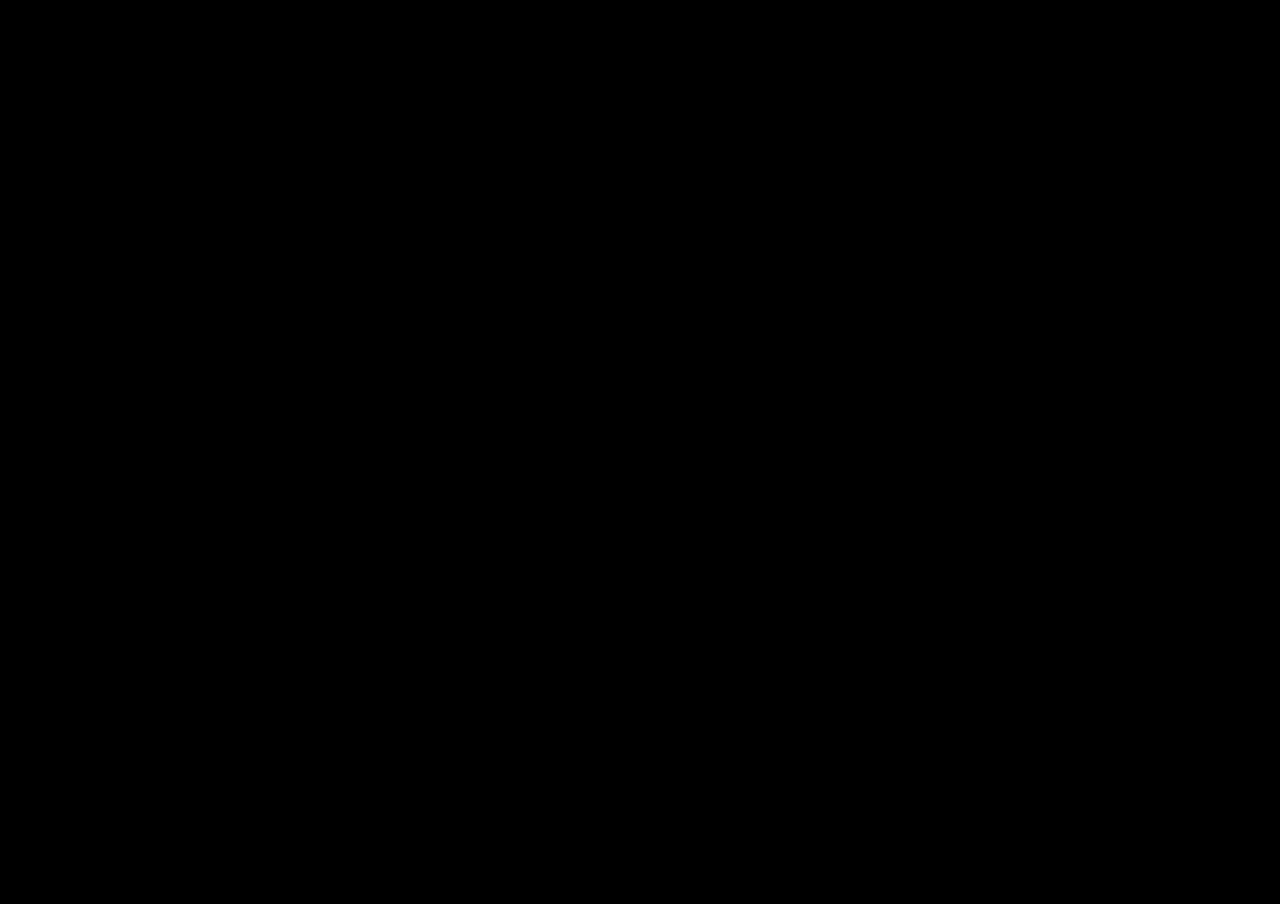
==== commit ddf61be8: "index.html" ====
--- a/index.html
+++ b/index.html
@@ -1,170 +1,24 @@
-<!doctype html><html data-theme="default" data-theme-color="dark" data-uikit-theme="yagames" lang="id"><head><meta charSet="utf-8"/><meta content="website" property="og:type"/><link as="image" fetchPriority="high" href="background-game.jpg" rel="preload"/><link crossorigin="anonymous" href="https://yastatic.net" rel="preconnect"/><link href="https://app-283309.games.s3.yandex.net" rel="preconnect"/><link as="script" crossorigin="anonymous" href="react-with-dom.min.js" rel="preload"/><script data-rcid="performance-measure-fix" nonce="aoP0b0ArLYv29Z5W6f3Dww" data-script-name="performance-measure-fix">(function(_){"use strict";function needPerformancePolyfill(){if("undefined"!=typeof performance&&"function"==typeof performance.measure)try{performance.measure("test",{start:"start",end:"end"})}catch(e){return!0}return!1}function performanceMeasureFix(){const e=performance.measure.bind(performance);performance.measure=function(r,n,t){try{if(n&&"object"==typeof n&&!Array.isArray(n)){const t=n,o="string"==typeof t.start?t.start:void 0,a="string"==typeof t.end?t.end:void 0;return e(r,o,a)}return e(r,n,t)}catch(e){if(e instanceof DOMException&&e.message.includes("does not exist"))return{name:String(r),entryType:"measure",startTime:performance.now(),duration:0,detail:null};throw e}}}needPerformancePolyfill()&&performanceMeasureFix();})([])</script><style data-info="theme-style">:root[data-theme=default][data-theme-color=dark]{--space-s:12px;--space-xl:24px;--space-2-xl:32px;--typography-font-family:var(--font-family);--typography-font-weight-regular:400;--typography-font-weight-medium:500;--typography-font-weight-bold:700;--control-font-family:var(--font-family);--typography-controls-size-s-font-size:13px;--typography-controls-size-m-font-size:15px;--typography-controls-size-l-font-size:18px;--color-base:#222222;--color-essential:#fff;--color-project:#5641FF;--color-success:#00985f;--color-hover:#c00;--color-transparent:transparent;--color-bg-brand:#5641FF;--color-bg-border:rgba(0, 0, 0, 0.05);--color-bg-default:var(--color-essential);--color-typo-primary:var(--color-base);--color-link-hover:var(--color-hover);--color-control-bg-border-prism:var(--color-project);--color-control-typo-primary:var(--color-base);--color-control-typo-secondary:rgba(34, 34, 34, 0.6);--color-control-typo-ghost:rgba(34, 34, 34, 0.3);--color-control-typo-passive:#FFFFFF;--color-control-typo-faint:rgb(255, 255, 255);--color-control-typo-disable:rgb(128, 128, 128);--color-control-typo-link:var(--color-path);--color-control-typo-error:rgb(224, 0, 0);--color-control-bg-default:rgb(230, 230, 230);--color-control-bg-default-hover:rgb(219, 219, 219);--color-control-bg-default-disable:rgb(242, 242, 242);--color-control-bg-border-default:rgb(179, 179, 179);--color-control-bg-border-default-error:var(--color-alert);--color-control-bg-border-default-error-hover:rgb(224, 0, 15);--color-control-bg-pseudo-hover:rgb(247, 247, 247);--color-control-bg-border-pseudo:rgb(204, 204, 204);--color-control-bg-action:var(--color-project);--color-control-bg-progress:var(--color-project);--color-control-bg-progress-process:rgb(95, 66, 255);--color-control-bg-blank:var(--color-essential);--color-control-bg-blank-hover:var(--color-essential);--color-control-bg-blank-disable:rgb(242, 242, 242);--color-control-bg-border-blank:rgb(217, 217, 217);--color-control-bg-border-blank-hover:rgb(204, 204, 204);--color-control-bg-border-blank-disable:rgb(242, 242, 242);--color-control-bg-faint:var(--color-essential);--color-control-bg-check:rgb(84, 84, 84);--color-control-bg-check-hover:rgb(84, 84, 84);--color-control-bg-link-default-hover:rgba(86, 65, 255, 0.3);--color-control-bg-border-link-default:rgba(86, 65, 255, 0.6);--color-control-typo-raised-disable:#7f7f7f;--color-control-bg-raised-disable:#f5f5f5;--button-font-family:var(--control-font-family);--button-border-width:1px;--button-borderRadius:4px;--button-size-s-font:var(--typography-controls-size-s-font-size);--button-size-s-lineHeight:32px;--button-size-s-height:32px;--button-size-s-icon-width:32px;--button-size-s-icon-indentLeft:25px;--button-size-s-icon-indentRight:25px;--button-size-s-text-indentAll:0 13px;--button-size-m-font:var(--typography-controls-size-m-font-size);--button-size-m-lineHeight:36px;--button-size-m-height:36px;--button-size-m-icon-width:36px;--button-size-m-icon-indentLeft:29px;--button-size-m-icon-indentRight:29px;--button-size-m-text-indentAll:0 15px;--button-size-l-font:var(--typography-controls-size-l-font-size);--button-size-l-lineHeight:42px;--button-size-l-height:42px;--button-size-l-icon-width:42px;--button-size-l-icon-indentLeft:35px;--button-size-l-icon-indentRight:35px;--button-size-l-text-indentAll:0 18px;--button-view-action-border-color-focused:var(--color-control-bg-border-prism);--button-view-action-fill-color-base:var(--color-control-bg-action);--button-view-action-fill-color-disabled:var(--color-control-bg-default-disable);--button-view-action-fill-color-hovered:var(--color-control-bg-action-hover);--button-view-action-fill-color-progress-base:var(--color-control-bg-progress);--button-view-action-fill-color-progress-process:var(--color-control-bg-progress-process);--button-view-action-fill-color-checked-base:var(--color-control-bg-check);--button-view-action-fill-color-checked-hovered:var(--color-control-bg-check-hover);--button-view-action-typo-color-disabled:var(--color-control-typo-disable);--button-view-action-typo-color-hovered:var(--color-control-typo-passive);--button-view-action-typo-color-progress-base:var(--color-control-typo-passive);--button-view-action-typo-color-checked-base:var(--color-control-typo-faint);--button-view-action-typo-color-checked-hovered:var(--color-control-typo-faint);--button-view-clear-border-color-focused:var(--color-control-bg-border-prism);--button-view-clear-fill-color-disabled:var(--color-control-bg-default-disable);--button-view-clear-fill-color-checked-base:var(--color-control-bg-check);--button-view-clear-fill-color-checked-hovered:var(--color-control-bg-check-hover);--button-view-clear-typo-color-base:var(--color-control-typo-primary);--button-view-clear-typo-color-disabled:var(--color-control-typo-disable);--button-view-clear-typo-color-checked-base:var(--color-control-typo-faint);--button-view-default-border-color-focused:var(--color-control-bg-border-prism);--button-view-default-fill-color-base:var(--color-control-bg-default);--button-view-default-fill-color-disabled:var(--color-control-bg-default-disable);--button-view-default-fill-color-hovered:var(--color-control-bg-default-hover);--button-view-default-fill-color-checked-base:var(--color-control-bg-check);--button-view-default-fill-color-checked-hovered:var(--color-control-bg-check-hover);--button-view-default-typo-color-base:var(--color-control-typo-primary);--button-view-default-typo-color-hovered:var(--color-control-typo-primary);--button-view-default-typo-color-disabled:var(--color-control-typo-disable);--button-view-default-typo-color-checked-base:var(--color-control-typo-faint);--button-view-default-typo-color-checked-hovered:var(--color-control-typo-faint);--button-view-link-border-color-base:var(--color-control-bg-border-link-default);--button-view-link-border-color-focused:var(--color-control-bg-border-prism);--button-view-link-fill-color-base:var(--color-control-bg-faint);--button-view-link-fill-color-disabled:var(--color-control-bg-default-disable);--button-view-link-fill-color-hovered:var(--color-control-bg-link-default-hover);--button-view-link-fill-color-checked-base:var(--color-control-bg-check);--button-view-link-fill-color-checked-hovered:var(--color-control-bg-check-hover);--button-view-link-typo-color-base:var(--color-control-typo-link);--button-view-link-typo-color-disabled:var(--color-control-typo-disable);--button-view-link-typo-color-checked-base:var(--color-control-typo-faint);--button-view-pseudo-border-color-base:var(--color-control-bg-border-pseudo);--button-view-pseudo-border-color-focused:var(--color-control-bg-border-prism);--button-view-pseudo-fill-color-disabled:var(--color-control-bg-default-disable);--button-view-pseudo-fill-color-hovered:var(--color-control-bg-pseudo-hover);--button-view-pseudo-fill-color-checked-base:var(--color-control-bg-check);--button-view-pseudo-fill-color-checked-hovered:var(--color-control-bg-check-hover);--button-view-pseudo-typo-color-base:var(--color-control-typo-primary);--button-view-pseudo-typo-color-disabled:var(--color-control-typo-disable);--button-view-pseudo-typo-color-checked-base:var(--color-control-typo-faint);--button-view-raised-border-color-focused:var(--color-control-bg-border-prism);--button-view-raised-fill-color-base:var(--color-control-bg-raised);--button-view-raised-fill-color-disabled:var(--color-control-bg-raised-disable);--button-view-raised-fill-color-hovered:var(--color-control-bg-raised-hover);--button-view-raised-fill-color-checked-base:var(--color-control-bg-check);--button-view-raised-fill-color-checked-hovered:var(--color-control-bg-check-hover);--button-view-raised-typo-color-base:var(--color-control-typo-raised);--button-view-raised-typo-color-disabled:var(--color-control-typo-raised-disable);--button-view-raised-typo-color-checked-base:var(--color-control-typo-faint);--header-fill-color:none;--header-shadow:none;--header-space-all:0;--header-z-index:auto;--header-content-height:70px;--header-content-width:100%;--header-content-indent-right:auto;--header-content-max-width:1400px;--header-content-adaptive-space-left:13px;--header-content-adaptive-space-right:36px;--header-logo-height:32px;--header-logo-indent-right:29px;--header-logo-circle-indent-top:-3px;--header-nav-link-font-weight:500;--menu-font-family:var(--control-font-family);--menu-size-s-fontSize:var(--typography-controls-size-s-font-size);--menu-size-s-lineHeight:32px;--menu-size-s-spaceVert:4px;--menu-size-s-group-spaceVert:4px;--menu-size-s-group-spaceHor:0;--menu-size-s-group-indentBottom:4px;--menu-size-s-item-spaceHor:9px;--menu-size-s-item-indentBottom:4px;--menu-size-s-item-icon-indentRight:4px;--menu-size-s-titleSibling-indentLeft:20px;--menu-size-m-fontSize:var(--typography-controls-size-m-font-size);--menu-size-m-lineHeight:36px;--menu-size-m-spaceVert:5px;--menu-size-m-group-spaceVert:5px;--menu-size-m-group-spaceHor:0;--menu-size-m-group-indentBottom:5px;--menu-size-m-item-spaceHor:15px;--menu-size-m-item-indentBottom:5px;--menu-size-m-item-icon-indentRight:6px;--menu-size-m-titleSibling-indentLeft:20px;--menu-view-default-border-color-base:var(--color-control-bg-border-default);--menu-view-default-fill-color-base:var(--color-control-bg-default);--menu-view-default-fill-color-hovered:var(--color-control-bg-default-hover);--menu-view-default-typo-color-base:var(--color-control-typo-primary);--menu-view-default-typo-color-secondary:var(--color-control-typo-secondary);--menu-view-default-typo-color-disabled:var(--color-control-typo-disable);--menu-view-default-typo-color-hovered:var(--color-control-typo-primary);--popup-borderRadius:4px;--popup-view-default-typo-color:var(--color-typo-primary);--popup-view-default-fill-color:var(--color-bg-default);--textarea-font-family:var(--control-font-family);--textarea-borderWidth:2px;--textarea-borderRadius:4px;--textarea-size-s-fontSize:15px;--textarea-size-s-spaceAll:12px 16px;--textarea-size-s-minWidth:180px;--textarea-size-s-minHeight:132px;--textarea-size-s-clear-width:32px;--textarea-size-s-clear-height:32px;--textarea-hint-size-s-fontSize:12px;--textarea-hint-size-m-fontSize:13px;--textarea-view-default-fill-color-base:var(--color-control-bg-blank);--textarea-view-default-fill-color-disabled:var(--color-control-bg-blank-disable);--textarea-view-default-fill-color-hovered:var(--color-control-bg-blank-hover);--textarea-view-default-typo-color-base:var(--color-control-typo-primary);--textarea-view-default-typo-color-disabled:var(--color-control-typo-disable);--textarea-view-default-placeholder-typo-color-base:var(--color-control-typo-ghost);--textarea-view-default-placeholder-typo-color-disabled:var(--color-control-typo-disable);--textarea-view-default-icon-fill-color-base:var(--color-control-typo-ghost);--textarea-view-default-clear-fill-color-base:var(--color-control-typo-ghost);--textarea-view-default-clear-fill-color-hovered:var(--color-control-typo-primary);--textarea-view-default-hint-typo-color-state-error-base:var(--color-control-typo-error);--textarea-view-default-border-color-base:var(--color-control-bg-border-blank);--textarea-view-default-border-color-disabled:var(--color-control-bg-border-blank-disable);--textarea-view-default-border-color-focused:#FFDB4D;--textarea-view-default-border-color-hovered:var(--color-control-bg-border-blank-hover);--textarea-view-default-border-color-state-error-base:var(--color-control-bg-border-default-error);--textarea-view-default-border-color-state-error-hovered:var(--color-control-bg-border-default-error-hover);--textinput-font-family:var(--control-font-family);--textinput-borderWidth:2px;--textinput-borderRadius:4px;--textinput-size-s-fontSize:var(--typography-controls-size-s-font-size);--textinput-size-s-height:32px;--textinput-size-s-control-spaceAll:0 8px;--textinput-size-s-has-icon-spaceRight:32px;--textinput-size-s-has-icon-spaceLeft:32px;--textinput-size-s-icon-width:32px;--textinput-size-s-icon-height:32px;--textinput-hint-size-s-fontSize:12px;--textinput-size-m-fontSize:var(--typography-controls-size-m-font-size);--textinput-size-m-height:36px;--textinput-size-m-control-spaceAll:0 10px;--textinput-size-m-has-icon-spaceRight:36px;--textinput-size-m-has-icon-spaceLeft:36px;--textinput-size-m-icon-width:36px;--textinput-size-m-icon-height:36px;--textinput-hint-size-m-fontSize:13px;--textinput-view-material-typo-color-base:#000;--textinput-view-material-typo-color-disabled:rgba(0, 0, 0, 0.4);--textinput-view-material-border-color-base:rgba(0, 0, 0, 0.1);--textinput-view-material-border-color-state-error:#FF3737;--textinput-view-material-font-size:1rem;--textinput-view-material-space-all:12px 0 10px;--textinput-view-material-space-left:16px;--textinput-view-material-space-right:16px;--textinput-view-material-space-top:16px;--textinput-view-material-icon-fill-color-base:rgba(0, 0, 0, 0.8);--textinput-view-material-icon-fill-color-disabled:rgba(0, 0, 0, 0.5);--textinput-view-material-icon-width:24px;--textinput-view-material-hint-font-size:0.75rem;--textinput-view-material-hint-typo-color-base:rgba(0, 0, 0, 0.4);--textinput-view-material-hint-typo-color-state-error:#FF3737;--textinput-view-material-caret-color-base:#067AFF;--textinput-view-material-caret-color-state-error:#FF3737;--textinput-view-material-placeholder-typo-color-base:var(--color-control-typo-ghost);--textinput-view-material-label-color-base:rgba(0, 0, 0, 0.25);--textinput-view-material-label-color-state-error:#FF3737;--textinput-view-material-label-color-floated-base:rgba(0, 0, 0, 0.4);--textinput-view-material-variant-filled-border-color-focused:#067AFF;--textinput-view-material-variant-filled-fill-color:rgba(0, 0, 0, 0.05);--textinput-view-material-variant-filled-label-color-floated:#067AFF;--textinput-view-material-variant-outlined-border-color-base:rgba(0, 0, 0, 0.1);--textinput-view-material-variant-outlined-border-color-focused:#067AFF;--textinput-view-material-variant-outlined-label-color-floated:#067AFF;--textinput-view-default-fill-color-base:var(--color-control-bg-blank);--textinput-view-default-fill-color-disabled:var(--color-control-bg-blank-disable);--textinput-view-default-typo-color-base:var(--color-control-typo-primary);--textinput-view-default-typo-color-disabled:var(--color-control-typo-disable);--textinput-view-default-placeholder-typo-color-base:var(--color-control-typo-ghost);--textinput-view-default-placeholder-typo-color-disabled:var(--color-control-typo-disable);--textinput-view-default-icon-fill-color-base:var(--color-control-typo-ghost);--textinput-view-default-hint-typo-color-state-error-base:var(--color-control-typo-error);--textinput-view-default-border-color-base:var(--color-control-bg-border-blank);--textinput-view-default-border-color-disabled:var(--color-control-bg-border-blank-disable);--textinput-view-default-border-color-focused:var(--color-control-bg-border-focus);--textinput-view-default-border-color-state-error-base:var(--color-control-bg-border-default-error);--font-family:'YS Text','Helvetica Neue',Helvetica,Arial,sans-serif}:root{--font-family:'YS Text','Helvetica Neue',Arial,sans-serif}body{font-family:var(--font-family);-webkit-font-feature-settings:'liga','kern';-moz-font-feature-settings:'liga','kern';font-feature-settings:'liga','kern'}:root[data-theme=default]{--brand-color:#008eff;--color-grey-2:#f4f4f6;--color-background-paranja:var(--black-alpha-07);--color-text-gradient:linear-gradient(90deg, var(--yellow-2), var(--orange-3));--border-radius-default:8px;--border-radius-large:16px;--close-button-bg-color-white-cross:#e5e5e599;--balance-refilled-close-button-bg-image-hover:url("data:image/svg+xml,%3Csvg xmlns='http://www.w3.org/2000/svg' fill='none' viewBox='0 0 24 24'%3E%3Cpath fill='%235641ff' fill-rule='evenodd' d='M8.8 7.298a.988.988 0 0 0-1.414 0 1.03 1.03 0 0 0 0 1.439l3.2 3.256-3.214 3.27a1.03 1.03 0 0 0 0 1.439.988.988 0 0 0 1.414 0L12 13.432l3.213 3.27a.988.988 0 0 0 1.415 0 1.03 1.03 0 0 0 0-1.439l-3.214-3.27 3.2-3.256a1.03 1.03 0 0 0 0-1.439.988.988 0 0 0-1.414 0L12 10.554 8.8 7.298z' clip-rule='evenodd'/%3E%3C/svg%3E");--balance-refilled-close-button-bg-color-hover:var(--white-1000);--color-badge-new:var(--yellow-2);--color-badge-promo-event:var(--turquoise-5);--color-text-badge-new:var(--color-grey-8);--color-text-badge-featured:var(--white-1000);--color-badge-border-featured:var(--white-1000);--color-badge-featured:var(--brand-color);--color-paranja:var(--black-alpha-07);--font-family:'YS Text','Helvetica Neue',Arial,sans-serif;--text-desktop-headline:500 28px/1.2em var(--font-family);--text-desktop-sidebar-item:400 14px/1.4em var(--font-family);--text-mobile-sidebar-item:400 13px/1.4em var(--font-family);--text-mobile-headline:500 24px/1.2em var(--font-family);--game-url-user-drag:auto;--profile-page-mobile-margin:12px;--drawer-before-bg:var(--black-alpha-01);--navigation-link-height:24px;--color-quality-score-bg-transparent:#777777d9;--text-headline-mobile-shrunk:500 18px/1.2 var(--font-family);--color-background-splash-screen-button:linear-gradient(90deg, #ff8a00 0%, #db00ff 100%);--color-text-splash-screen-button:var(--white-1000);--leaderboard-friends-empty-cover-bg-color:var(--color-game-table-bg);--shortcut-banner-shadow:0 3px 5px 0 rgba(14, 21, 47, 0.1),0 1px 12px 0 rgba(14, 21, 47, 0.12);--shortcut-banner-bg:var(--white-1000);--shortcut-icon-shadow-opacity:0;--mid-grid-image-shadow-opacity:0;--shortcut-inline-banner-bg:var(--color-grey-2);--header-catalog-logo-width-desktop:87px;--header-catalog-logo-width-mobile:87px;--currency-text-color:#edb200;--currency-text-color-inverted:#edb200;--currency-text-shadow-color:#e17a00;--currency-text-shadow:1px 0 0 var(--currency-text-shadow-color);--currency-font-style:italic;--currency-text-font:var(--text-balance);--navigation-desktop-button-font:500 13px/15px var(--font-family);--footer-section-max-width-mobile-s:175px;--footer-section-max-width-mobile-m:232px;--log-in-boosting-stripe-font:500 13px/1.2em var(--font-family);--log-in-boosting-stripe-large-background:var(--white-alpha-03);--sticky-promo-banner-description-font-weight:500;--sticky-promo-banner-background:radial-gradient(ellipse 69.22% 92.29% at 50% 82.03%, #b951ff 0%, #6951ff 100%);--sticky-promo-vertical-banner-320-background-size:276px 190px;--sticky-promo-vertical-banner-320-background-position:center bottom -5px;--sticky-promo-vertical-banner-240-background-size:181px 103px;--sticky-promo-vertical-banner-240-background-position:center bottom 20px;--sticky-promo-vertical-banner-background-image:url('orig');--sticky-promo-vertical-banner-320-logo-container-height:81px;--sticky-promo-vertical-banner-240-logo-container-height:55px;--sticky-promo-vertical-banner-320-description-text-size:18px;--sticky-promo-vertical-banner-240-description-text-size:16px;--sticky-promo-horizontal-banner-background:linear-gradient(291.76deg, #b951ff 2.51%, #8b51ff 49.15%, #6951ff 100%);--sticky-promo-horizontal-banner-background-rtl:linear-gradient(68.24deg, #b951ff 2.51%, #8b51ff 49.15%, #6951ff 100%);--sticky-promo-horizontal-banner-background-position:center center;--sticky-promo-horizontal-banner-100-background-size:522px 238px;--sticky-promo-horizontal-banner-background-image-50:url('orig.1');--sticky-promo-horizontal-banner-background-image-100:url('orig.2');--play-game-header-info-color:var(--text-inverse);--play-game-header-info-color-hover:var(--text-inverse-hover);--keys-shop-font-12-medium:500 12px/13px var(--font-family);--keys-shop-font-13:400 13px/15px var(--font-family);--keys-shop-font-14-medium:500 14px/15px var(--font-family);--keys-shop-font-15:400 15px/18px var(--font-family);--keys-shop-font-15-medium:500 15px/1.4 var(--font-family);--keys-shop-font-16-medium:500 16px/140% var(--font-family);--keys-shop-font-18:500 18px/22px var(--font-family);--keys-shop-font-24:500 24px/28px var(--font-family);--keys-shop-text-primary:var(--color-text-primary);--keys-shop-text-secondary:#b8b8b8;--keys-shop-focus-color:var(--fill-accent);--keys-shop-animation:300ms linear;--keys-shop-aspect-ratio-16-10:62.5%;--keys-shop-purchase-button-bg-hover:var(--fill-accentBrand);--keys-shop-card-background:rgba(255, 255, 255, 0.16);--keys-shop-card-border-radius:16px;--keys-shop-card-border-radius-mobile:8px;--keys-shop-card-image-border-radius:12px;--keys-shop-card-image-border-radius-mobile:8px 8px 0 0;--keys-shop-card-border:none;--keys-shop-card-hover-border:none;--keys-shop-card-title-font:var(--keys-shop-font-18);--keys-shop-card-title-font-mobile:var(--keys-shop-font-14-medium);--keys-shop-card-genres-font:var(--keys-shop-font-15);--keys-shop-card-genres-font-mobile:var(--keys-shop-font-13);--keys-shop-card-price-font:var(--keys-shop-font-24);--keys-shop-card-price-font-mobile:var(--keys-shop-font-16-medium);--keys-shop-card-price-color:var(--keys-shop-text-primary);--keys-shop-card-price-strikethrough-color:var(--keys-shop-text-secondary);--keys-shop-price-strikethrough-orange:var(--orange-600);--keys-shop-price-strikethrough-red:var(--red-600);--keys-shop-price-strikethrough-gray:var(--grey-600);--keys-shop-card-old-price-font:var(--keys-shop-font-18);--keys-shop-card-old-price-font-mobile:var(--keys-shop-font-12-medium);--keys-shop-card-old-price-color:var(--keys-shop-text-secondary);--keys-shop-font-family:var(--basic-font-family);--keys-shop-badge-gap:8px;--keys-shop-badge-weight-500:500;--keys-shop-badge-weight-700:700;--keys-shop-badge-padding-s:4px 6px;--keys-shop-badge-font-size-s:14px;--keys-shop-badge-line-height-s:16px;--keys-shop-badge-padding-m:5px 8px;--keys-shop-badge-font-size-m:15px;--keys-shop-badge-line-height-m:18px;--keys-shop-badge-padding-l:5px 8px;--keys-shop-badge-font-size-l:18px;--keys-shop-badge-line-height-l:22px;--keys-shop-badge-padding-with-icon-s:5px 10px;--keys-shop-badge-padding-with-icon-m:6px 12px;--keys-shop-badge-padding-with-icon-l:6px 12px;--keys-shop-badge-border-radius-rounded:12px;--keys-shop-badge-border-radius-pill:500px;--keys-shop-badge-color-orange-bg:var(--orange-600);--keys-shop-badge-color-orange-text:var(--white-alpha-10);--keys-shop-badge-color-orange-shadow:0 0 6px 0 #f0630680,0 0 20px 0 #f0630659;--keys-shop-badge-color-gray-bg:rgba(138, 138, 138, 0.5);--keys-shop-badge-color-gray-text:var(--white-alpha-10);--keys-shop-badge-color-gray-shadow:0 0 6px 0 rgba(12, 21, 29, 0.5),0 0 20px 0 rgba(98, 100, 102, 0.35);--keys-shop-badge-backdrop-blur:10px;--keys-shop-keys-banner-wrapper-background:linear-gradient(50deg, #042d63 0%, #104b8a 30%, #162f50 100%);--keys-shop-keys-banner-animation:300ms ease;--feed-main-image-top-offset:-64px;--feed-main-image-right-offset:30px;--feed-main-image-width:auto}:root[data-theme=default][data-theme-color=dark]{--color-main-theme:#2d2d2f;--color-background-variant:var(--color-main-theme);--color-background-accent:var(--color-grey-10);--color-background-accent-transparent:rgba(68, 68, 68, 0);--color-background-secondary-alpha:var(--white-alpha-006);--color-background-paranja:#3b3c3f;--notification-accent-r:107;--notification-accent-g:88;--notification-accent-b:255;--color-text:var(--color-purple-1);--color-text-primary:var(--white-1000);--color-text-inverse:var(--color-grey-8);--color-text-promo:var(--white-alpha-08);--color-text-secondary:var(--white-alpha-06);--color-text-ghost:var(--white-alpha-05);--color-blur:rgba(17, 17, 17, 0.6);--color-control-primary:var(--blue-medium-500);--color-control-primary-hover:#5d4dde;--color-control-primary-on:var(--white-1000);--color-control-primary-shadow:0 1px 0 0 #a398ff inset;--color-control-primary-variant:var(--yellow-3);--color-control-primary-variant-hover:var(--color-purple-1);--color-control-primary-on-variant:var(--color-grey-8);--color-control-secondary:var(--color-grey-23);--color-control-secondary-hover:#24222a;--color-control-secondary-on:var(--white-1000);--color-control-secondary-shadow:0 1px 0 0 var(--white-alpha-02) inset;--color-control-ghost:rgba(244, 244, 246, 0.25);--color-control-ghost-hover:var(--color-grey-23);--color-control-ghost-on:var(--white-1000);--color-control-float:var(--color-grey-23);--color-control-float-hover:#23222a;--color-control-float-on:var(--white-1000);--color-disable:var(--white-alpha-01);--color-separator:var(--white-alpha-01);--color-on-disabled:#585858;--color-button-primary:var(--color-control-primary);--color-button-primary-bg-hovered:var(--color-control-primary-hover);--color-button-primary-bg-pressed:var(--color-control-primary-hover);--color-button-primary-bg-disabled:var(--color-disable);--color-button-secondary:var(--color-control-secondary);--color-button-secondary-bg-hovered:var(--color-control-secondary-hover);--color-button-secondary-bg-pressed:var(--color-control-secondary-hover);--color-button-secondary-bg-disabled:var(--color-disable);--color-button-ghost:var(--color-control-ghost);--color-button-ghost-bg-hovered:var(--color-control-ghost-hover);--color-button-ghost-bg-pressed:var(--color-control-ghost-hover);--color-button-ghost-bg-disabled:var(--color-disable);--color-button-float:var(--color-control-float);--color-button-float-bg-hovered:var(--color-control-float-hover);--color-button-float-bg-pressed:var(--color-control-float-hover);--color-button-float-bg-disabled:var(--color-disable);--close-button-color-primary:var(--color-grey-5);--close-button-color-primary-hovered:var(--color-grey-5);--close-button-color-primary-pressed:var(--color-grey-5);--close-button-balance-popup:var(--close-button-color-primary-temporary);--close-button-bg-image-primary:url("data:image/svg+xml,%3csvg width='24' height='24' viewBox='0 0 24 24' fill='none' xmlns='http://www.w3.org/2000/svg'%3e%3cpath fill-rule='evenodd' clip-rule='evenodd' d='M8.8 7.298a.988.988 0 0 0-1.414 0 1.03 1.03 0 0 0 0 1.439l3.2 3.256-3.214 3.27a1.03 1.03 0 0 0 0 1.439.988.988 0 0 0 1.414 0L12 13.432l3.213 3.27a.988.988 0 0 0 1.415 0 1.03 1.03 0 0 0 0-1.439l-3.214-3.27 3.2-3.256a1.03 1.03 0 0 0 0-1.439.988.988 0 0 0-1.414 0L12 10.554 8.8 7.298z' fill='%23FFF'/%3e%3c/svg%3e");--button-view-action-fill-color-base:var(--color-control-primary);--button-view-action-fill-color-disabled:#d9d9d9;--button-view-action-fill-color-hovered:var(--color-control-primary-hover);--color-link-primary:var(--color-link-temporary);--color-link-primary-hovered:var(--color-link-hover-temporary);--color-link-primary-pressed:var(--color-link-primary-hovered);--color-link-bg-secondary:var(--color-text-secondary);--breadcrumbs-cl-text:var(--color-text-secondary);--breadcrumbs-cl-text-hover:var(--color-link-primary-hovered);--breadcrumbs-cl-icon:var(--color-text-secondary);--color-badge-new:var(--color-control-primary);--color-text-badge-new:var(--white-1000);--color-payments-popup:var(--grey-950);--color-payments-icon:var(--white-alpha-10);--psp-iframe-bg:#333;--xsolla-iframe-bg:rgb(44, 38, 64);--color-secondary:var(--color-text-secondary);--color-popup:#3c3c3e;--color-gradient-popup:linear-gradient(0deg, rgba(0, 0, 0, 0.05), rgba(0, 0, 0, 0.05)),linear-gradient(99.09deg, var(--color-grey-6) 0%, var(--color-grey-17) 100%);--color-shortcut-popup-close-button:#505050;--color-popup-variant:#3c3c3e;--color-game-info-bg:var(--color-grey-6);--color-game-page-popup:var(--color-grey-6);--color-game-scrolled-card:var(--color-game-page-popup-temporary);--color-balance-popup:var(--color-grey-6);--color-balance-popup-promo:linear-gradient(0deg, var(--color-grey-14), var(--color-grey-14)),rgba(0, 0, 0, 0.05);--color-promocard-bg:#3c3c3e;--color-balance-popup-shadow:linear-gradient(180deg, rgba(51, 51, 51, 0) 0%, var(--color-grey-6) 100%);--color-balance-popup-button-shadow:var(--color-balance-popup-shadow);--color-balance-popup-balance-shadow:linear-gradient(180deg, var(--color-grey-6) 0%, rgba(51, 51, 51, 0) 100%);--ios-shortcut-popup-close-button-background:var(--color-grey-2);--color-trust-bg:var(--color-refill-popup-temporary);--color-input-bg:var(--color-control-secondary);--color-category-hover:var(--white-1000);--color-balance-refill-footer-bg:var(--color-main-theme);--color-noads-banner:var(--color-grey-5);--color-merge-conflicts-dialog-option-bg:var(--color-grey-14);--color-merge-conflicts-dialog-option-border:#f1f0fe;--icon-primary-fill-color:var(--white-1000);--shortcut-inline-banner-bg:var(--black-alpha-02);--fill-color:var(--white-1000);--color-balance-popup-pack-icon:var(--white-1000);--color-bg-balance-popup-soon:var(--color-grey-6);--color-balance-popup-soon-icon:var(--color-grey-9);--feed-adv-skeleton-bg:var(--black-alpha-01);--color-tab-transition-bg:var(--color-popup);--color-tab-transition-bg-hover:var(--color-popup-variant);--color-tab-transition-text:var(--color-grey-13);--color-tab-transition-text-hover:var(--color-text-primary);--color-game-table-bg:var(--color-popup-variant);--color-game-leaderboard-border:var(--color-game-page-popup-temporary);--color-game-leaderboard-row-hovered-bg:var(--color-grey-12);--color-game-leaderboard-row-hovered-color:var(--color-text-primary);--leaderboard-highlight-text-color:var(--white-1000);--leaderboard-highlight-bg-color:var(--white-alpha-006);--leaderboard-friends-empty-cover-text-color:var(--color-text-white);--meatball-button-bg-icon-hover:url("data:image/svg+xml,%3csvg width='15' height='3' viewBox='0 0 15 3' fill='none' xmlns='http://www.w3.org/2000/svg'%3e%3ccircle cx='1.5' cy='1.5' r='1.5' fill='%23fff'/%3e%3ccircle cx='7.5' cy='1.5' r='1.5' fill='%23fff'/%3e%3ccircle cx='13.5' cy='1.5' r='1.5' fill='%23fff'/%3e%3c/svg%3e");--arrow-primary-color-bg-icon:url("data:image/svg+xml,%3csvg width='44' height='44' viewBox='0 0 44 44' fill='none' xmlns='http://www.w3.org/2000/svg'%3e%3cpath fill-rule='evenodd' clip-rule='evenodd' d='M29 23H15a1 1 0 1 1 0-2h14v2z' fill='%23fff'/%3e%3cpath fill-rule='evenodd' clip-rule='evenodd' d='M22 15a1 1 0 0 1 1.414 0l7 7-7 7A1 1 0 1 1 22 27.586L27.586 22 22 16.414A1 1 0 0 1 22 15z' fill='%23fff'/%3e%3c/svg%3e");--color-link-temporary:#bcb3ff;--color-link-hover-temporary:#9284ff;--color-button-bg-temporary:var(--blue-medium-500);--color-button-bg-temporary-hover:#5d4dde;--color-separator-temporary:var(--color-grey-6);--color-bg-hover-temporary:var(--black-alpha-02);--color-bg-active-temporary:var(--color-purple-1);--text-color-nav-temporary:var(--color-grey-13);--text-color-nav-hover-temporary:var(--color-text-primary);--color-bg-nav-inactive-link:none;--text-color-category:var(--color-grey-13);--text-color-category-mobile:var(--color-text-primary);--text-color-category-hover:var(--color-text-primary);--text-color-category-active:var(--white-1000);--color-category-bg-hover:var(--white-alpha-01);--color-category-bg-active:var(--color-control-primary);--color-category-badge-bg:#ffd86a;--color-text-category-badge-new:var(--color-grey-8);--color-category-active-badge-text-color:var(--color-category-badge-new);--color-category-active-badge-bg:var(--background-category-badge-new);--text-color-tag-temporary:var(--color-grey-13);--text-color-tag-hover-temporary:var(--color-text-primary);--text-color-tag-active-temporary:var(--white-1000);--color-tag-bg-temporary:var(--color-grey-6);--color-tag-bg-hover-temporary:var(--color-grey-10);--color-tag-bg-active-temporary:var(--color-control-primary);--text-color-tag-counter-temporary:var(--color-grey-12);--text-color-tag-counter-hover-temporary:var(--color-grey-18);--text-color-tag-counter-active-temporary:var(--white-1000);--color-category-icon:var(--white-1000);--color-category-icon-hovered:var(--white-1000);--color-category-icon-active:var(--white-1000);--color-game-page-popup-temporary:#2d2d2f;--color-game-page-open-info-hovered-bg:var(--color-grey-10);--color-game-page-popup-button-temporary:var(--color-button-bg-temporary);--color-game-page-popup-button-hover-temporary:var(--color-button-bg-temporary-hover);--color-game-page-popup-text:var(--color-grey-9);--color-game-page-category-link:var(--white-1000);--color-game-page-developer-link:var(--white-alpha-07);--game-page-feedback-box-shadow:inset 0 -60px 60px 0 var(--color-grey-8);--game-page-guard-box-shadow:0 0 80px var(--black-alpha-08);--border-color-game-page:var(--color-grey-6);--color-game-open-permissions-text:var(--white-alpha-07);--text-color-section-header-text-temporary:var(--color-grey-13);--icon-color-section-header-text-temporary:var(--color-grey-13);--color-section-header-link-temporary:var(--color-link-temporary);--color-section-header-link-hover-temporary:var(--color-link-hover-temporary);--text-color-game-card-title-temporary:var(--color-grey-13);--text-color-game-card-title-hover-temporary:var(--color-text-primary);--text-color-game-card-developer-temporary:var(--color-grey-9);--text-color-game-card-developer-hover-temporary:var(--color-grey-13);--text-color-game-card-all-games-temporary:var(--color-text-primary);--text-color-game-card-title-type-on-hover:var(--color-grey-13);--color-user-profile-bg:none;--color-user-profile-widget-bg:#3c3c3e;--color-user-profile-widget-clickable-bg-hover:var(--color-grey-2);--color-recovery-code-hint:var(--color-text-secondary);--color-recovery-code-input-bg:var(--color-grey-10);--color-recovery-code-code-bg:var(--color-grey-10);--color-recovery-code-code-bg-hover:var(--color-grey-5);--color-user-profile-widget-shortcut-bg-hover:var(--color-grey-10);--color-profile-recent-games-bg:#4b4b4f;--border-radius-profile-recent-games:12px;--color-achievements-notifier-bg:var(--color-grey-6);--color-achievements-notifier-item-bg:var(--color-grey-5);--header-border-bottom:1px solid var(--panel-separator-color);--bg-header-card-design:rgba(54, 54, 54, 0.8);--bg-header-fixed-card-design:transparent;--recent-games-compact-link-border-color:var(--white-alpha-01);--recent-games-compact-link-icon-color:var(--white-1000);--sticky-header-wrap-bg-size:var(--page-background-size);--color-text-footer:var(--color-grey-9);--color-text-footer-copyright-temporary:var(--color-grey-9);--color-text-footer-link-temporary:var(--color-link-temporary);--color-text-footer-link-hover-temporary:var(--color-link-hover-temporary);--color-input-bg-temporary:var(--color-grey-6);--color-input-bg-temporary--disabled:var(--color-grey-21);--color-input-bg-temporary--hover:var(--color-grey-10);--text-color-input-temporary:var(--color-grey-12);--text-color-input-temporary--disabled:#4f4f4f;--color-arrow-input-active:var(--blue-medium-500);--color-payments-email-label:var(--color-grey-13);--color-refill-popup-temporary:#2d2d2f;--color-refill-popup-active-pack-temporary:var(--blue-medium-500);--color-refill-popup-price-regular:var(--white-1000);--padding-refill-popup-auth:26px 36px;--close-button-color-primary-temporary:var(--color-grey-10);--close-button-color-primary-hovered-temporary:var(--color-grey-5);--close-button-popup-color-primary-temporary:var(--color-grey-6);--close-button-popup-color-primary-hovered-temporary:var(--color-grey-5);--color-log-in-button:var(--color-grey-1);--color-user-profile-pic-bg:var(--color-grey-12);--color-user-header-pic-bg:var(--color-grey-12);--color-user-profile-popup-separator:var(--color-grey-6);--color-user-profile-popup-menu-hover-bg:var(--color-grey-12);--color-user-popup:var(--color-grey-6);--color-user-popup-close-button:var(--color-grey-5);--color-user-popup-section:rgba(255, 255, 255, 0.05);--close-button-color-app-page:var(--color-grey-10);--close-button-color-app-page-hovered:var(--color-grey-5);--play-game-header-menu-row-hovered:var(--color-grey-12);--play-game-header-menu-border-color:var(--color-grey-5);--play-guard-dialog-open-info-color:var(--white-1000);--play-guard-dialog-open-info-hovered-color:var(--white-1000);--play-guard-dialog-open-info-icon-display:inline-block;--play-guard-dialog-open-info-icon-color:var(--white-alpha-05);--color-onboarding-tooltip-bg:var(--color-grey-2);--color-onboarding-tooltip:var(--black-1000);--color-skeleton-start:var(--color-grey-10);--color-skeleton-end:var(--color-grey-17);--skeleton-color:#39383d;--skeleton-shine:#4a494e;--skeleton-gradient:linear-gradient(110deg, transparent 0%, transparent 40%, var(--skeleton-shine) 50%, transparent 60%, transparent 100%);--skeleton-group-background:transparent;--unavailable-game-descripion-bg:#fae9b8;--unavailable-game-icon-color:var(--black-1000);--unavailable-game-text-color:var(--black-1000);--burger-line-bg:var(--white-1000);--burger-badge-bg:#ff3131;--burger-badge-border:var(--color-background-accent);--panel-top-padding:47px;--panel-bg:var(--color-main-theme);--panel-block-bg:transparent;--panel-width:188px;--panel-wrapper-bg:rgba(0, 0, 0, 0.65);--panel-copyright-color:var(--color-grey-9);--panel-links-color:var(--color-grey-9);--panel-links-color-hover:var(--white-1000);--panel-area-bg:transparent;--panel-separator-color:var(--white-alpha-006);--panel-separator-right-color:var(--white-alpha-006);--panel-item-background-color-hover:var(--white-alpha-01);--panel-item-color:var(--white-600);--panel-item-header-color:var(--white-600);--panel-fill-icon:var(--white-1000);--panel-header-text-size:16px;--lang-selector-bg:var(--color-grey-6);--lang-selector-bg-hover:var(--color-grey-10);--lang-selector-bg-mobile:var(--color-grey-8);--lang-selector-text:var(--white-1000);--background-category-badge-new:var(--yellow-4);--color-category-badge-new:var(--color-grey-8);--age-rating-green:#14b04a;--thumb-background-color:#999;--thumb-info-icon-color:var(--white-1000);--color-game-auth-suggest-bg:var(--white-alpha-01);--color-game-auth-suggest-star-bg:var(--white-alpha-01);--color-game-auth-suggest-star-border:var(--white-alpha-012);--category-type-card-bg-fill:var(--color-grey-6);--category-type-card-bg-fill-hover:var(--color-grey-10);--category-type-card-bg-fill-active:var(--color-grey-10);--category-type-card-text-color:var(--white-1000);--category-type-card-gradient-bg-1:radial-gradient(138.81% 111.79% at 50.19% 0.11%, #8471e6 0%, #322475 100%);--category-type-card-gradient-bg-2:radial-gradient(138.81% 111.79% at 50.19% 0.11%, #f9858a 0%, #6d1415 100%);--category-type-card-gradient-bg-3:radial-gradient(138.81% 111.79% at 50.19% 0.11%, #58cd34 0%, #134604 100%);--category-type-card-gradient-bg-4:radial-gradient(138.81% 111.79% at 50.19% 0.11%, #91beef 0%, #003065 100%);--category-type-card-gradient-bg-5:radial-gradient(138.81% 111.79% at 50.19% 0.11%, #ed5da1 0%, #570f31 100%);--category-type-card-gradient-bg-6:radial-gradient(138.81% 111.79% at 50.19% 0.11%, #91d5cb 0%, #014d42 100%);--category-type-card-gradient-bg-7:radial-gradient(138.81% 111.79% at 50.19% 0.11%, #e67de8 0%, #602061 100%),radial-gradient(138.81% 111.79% at 50.19% 0.11%, #c371e6 0%, #4f1959 100%);--category-type-card-gradient-outline-1:#7e6adb;--category-type-card-gradient-outline-2:#ed7b80;--category-type-card-gradient-outline-3:#53bf30;--category-type-card-gradient-outline-4:#84b1e2;--category-type-card-gradient-outline-5:#de5796;--category-type-card-gradient-outline-6:#85c7bc;--category-type-card-gradient-outline-7:#d774da;--navigation-link-border-radius:var(--border-radius-default);--login-button-bg-color:var(--color-control-primary);--login-button-avatar-block-bg:var(--color-control-primary);--checkbox-color-checked:var(--blue-medium-500);--checkbox-color-checked-hover:#5d4dde;--tumbler-active-bg:var(--blue-medium-500);--tumbler-active-hover-bg:#5d4dde;--similar-games-close-bg-color:var(--blue-medium-500);--similar-games-close-bg-color-hover:#5d4dde;--adv-feed-grid-dummy-bg:var(--color-grey-21);--adv-placeholder-bg:var(--black-alpha-01);--screen-manager-rotate-banner-color:var(--white-1000);--screen-manager-rotate-banner-bg:#2d2d2f;--screen-manager-rotate-banner-arrow-color:var(--blue-medium-500);--gift-card-bg:var(--white-alpha-01);--gift-card-border-color:rgba(102, 102, 102, 1);--gift-card-badge-color:var(--blue-medium-500);--gift-card-badge-subcolor:#3c3191;--portal-currency-description-tooltip-bg:#fff3;--separator-bg:#515151;--separator-color:#3d3d3d;--in-app-bg-fill-color:var(--black-800);--in-app-iframe-bg:var(--color-grey-6);--in-app-bg-fill-secondary-color:var(--black-800);--in-app-border-color:var(--white-alpha-01);--in-app-approve-bg:rgba(255, 255, 255, 0.05);--in-app-checkout-info-block-bg:linear-gradient(90deg, rgba(255, 209, 25, 0.12) 0%, rgba(153, 125, 15, 0.12) 100%);--currency-pack-discount-background:linear-gradient(270deg, #b951ff, #6951ff),#6951ff;--currency-pack-price-color:#cfcfc2;--currency-pack-border-color:#3b3b3e;--currency-pack-checked-background-color:rgba(107, 88, 255, 0.2);--currency-pack-v2-background:#3b3b3e;--currency-pack-v2-discount-background:radial-gradient(69.31% 109.82% at 49.29% 99.74%, #ff61e7 0%, #8500c3 100%);--currency-pack-v2-price-color:var(--grey-200);--currency-pack-v2-border-color:transparent;--packs-decorator-src:url('orig.3');--packs-decorator-bg:linear-gradient(90deg, rgba(255, 209, 25, 0.12) 0%, rgba(153, 125, 15, 0.12) 100%);--gifts-modal-separator-color:#3b3b3e;--ad-pack-checkmark-color:rgba(255, 255, 255, 0.1);--ad-pack-checkmark-checked-color:var(--color-control-primary);--ad-pack-price-color:#cfcfc2;--ad-pack-border-color:#3b3b3e;--ad-pack-checked-border-color:var(--color-control-primary);--ad-pack-checked-background-color:rgba(107, 88, 255, 0.2);--disable-adv-modal-background-color:var(--black-800);--disable-adv-modal-header-separator:#3b3b3e;--partner-promo-border-color:rgba(255, 255, 255, 0.1);--hits-gamepad:url('gamepad-yellow.png');--hits-top-layer:url('L1-dark.png');--hits-bottom-layer:url('L2-dark.png');--hits-gamepad-mobile:url('gamepad-yellow-mobile.png');--hits-mobile-layer:url('L-mobile-for-yellow.png');--game-tooltip-background-color:linear-gradient(to bottom, var(--black-800) 0, var(--black-alpha-05) 5%);--game-tooltip-box-shadow:0 10px 28px 8px var(--black-alpha-006),0 6px 16px 0 var(--black-alpha-01),0 3px 6px -4px var(--black-alpha-012),0 1px 0 0 var(--white-alpha-02) inset;--game-tooltip-color:var(--white-1000);--game-tooltip-tip-background-color:var(--black-800);--game-tooltip-tip-shadow-color:var(--white-alpha-02);--game-card-box-shadow:0 0 16px var(--black-alpha-03);--game-card-info-opacity:0.7;--domain-gradient-start:#5c5476;--domain-gradient-end:var(--color-main-theme);--log-in-boosting-stripe-large-background:var(--black-alpha-04);--tapjoy-offerwall-banner-bg-gradient:linear-gradient(90deg, #310c4d 0%, #7001a2 100%);--tapjoy-offerwall-banner-bg-gradient-rtl:linear-gradient(270deg, #310c4d 0%, #7001a2 100%);--tapjoy-offerwall-promo-bg-gradient:linear-gradient(56.36deg, #190330 7.77%, #6500a1 105.81%);--tapjoy-offerwall-promo-bg-gradient-rtl:linear-gradient(287.56deg, #190330 7.77%, #6500a1 105.81%);--payments-provider-bounty-bg:radial-gradient(69.31% 109.82% at 49.29% 99.74%, #ff61e7 0%, #8500c3 100%);--payments-provider-bounty-currency-color:#ffe819;--payments-provider-bounty-shadow:0 4px 12px rgba(241, 86, 227, 0.5);--keys-shop-card-border-radius-mobile:8px;--keys-shop-card-image-border-radius-mobile:8px 8px 0 0;--keys-shop-card-title-font-mobile:var(--keys-shop-font-14-medium);--keys-shop-card-genres-font-mobile:var(--keys-shop-font-13);--keys-shop-card-price-font-mobile:var(--keys-shop-font-16-medium);--keys-shop-card-old-price-font-mobile:var(--keys-shop-font-12-medium)}:root[data-uikit-theme=yagames]{--accordion-border-bottom:1px solid var(--color-grey-6);--accordion-description-margin:0 0 24px 0;--accordion-icon-color:var(--white-1000);--accordion-title-margin:24px 0;--age-rating-border-radius:6px;--age-rating-green-cl-bg:var(--fill-color-success);--age-rating-height:18px;--age-rating-orange-cl-bg:var(--fill-color-warning);--age-rating-padding:5px 5px 4px 5px;--age-rating-red-cl-bg:var(--fill-color-alert);--badge-bg-accent:var(--yellow-400);--badge-border-color:var(--color-main-theme);--badge-border-radius-value:8px;--badge-border-width:3px;--badge-height:24px;--badge-min-height:24px;--badge-min-width:24px;--badge-pagging-icon:4px;--badge-pagging-text:4px 8px;--badge-position-offset:-3px;--basic-font-family:'YS Text','Helvetica Neue',Arial,sans-serif;--black-100:var(--grey-400);--black-1000:var(--monochrome-black);--black-150:var(--grey-400);--black-200:var(--grey-400);--black-250:var(--grey-500);--black-300:var(--grey-500);--black-350:var(--grey-500);--black-400:var(--grey-500);--black-450:var(--grey-600);--black-50:var(--grey-400);--black-500:var(--grey-600);--black-550:var(--grey-700);--black-600:var(--grey-700);--black-650:var(--grey-800);--black-700:var(--grey-800);--black-750:var(--grey-800);--black-800:var(--grey-950);--black-850:var(--grey-950);--black-900:var(--grey-950);--black-950:var(--grey-950);--black-alpha-00:rgba(0, 0, 0, 0);--black-alpha-006:rgba(0, 0, 0, 0.06);--black-alpha-01:rgba(0, 0, 0, 0.1);--black-alpha-012:rgba(0, 0, 0, 0.12);--black-alpha-02:rgba(0, 0, 0, 0.2);--black-alpha-03:rgba(0, 0, 0, 0.3);--black-alpha-04:rgba(0, 0, 0, 0.4);--black-alpha-05:rgba(0, 0, 0, 0.5);--black-alpha-06:rgba(0, 0, 0, 0.6);--black-alpha-07:rgba(0, 0, 0, 0.7);--black-alpha-08:rgba(0, 0, 0, 0.8);--black-alpha-09:rgba(0, 0, 0, 0.9);--black-alpha-10:rgba(0, 0, 0, 1);--blue-1:var(--blue-400);--blue-100:#d7f3ff;--blue-2:var(--blue-600);--blue-200:#b9ebff;--blue-3:var(--blue-400);--blue-300:#88e1ff;--blue-4:var(--blue-400);--blue-400:#50cdff;--blue-5:var(--blue-300);--blue-50:#edfaff;--blue-500:#28b1ff;--blue-6:var(--blue-400);--blue-600:#0690ff;--blue-7:var(--blue-medium-300);--blue-700:#0a7beb;--blue-8:var(--blue-medium-200);--blue-800:#0f62be;--blue-900:#135495;--blue-950:#11345a;--blue-grey-1:var(--grey-50);--blue-grey-2:var(--grey-100);--blue-grey-3:var(--grey-200);--blue-grey-4:var(--grey-300);--blue-grey-5:var(--grey-400);--blue-grey-6:var(--grey-500);--blue-grey-7:var(--grey-600);--blue-grey-8:var(--grey-600);--blue-medium-100:#dde0ff;--blue-medium-200:#c2c7ff;--blue-medium-300:#9ca1ff;--blue-medium-400:#7b75ff;--blue-medium-50:#eceeff;--blue-medium-500:#6b58ff;--blue-medium-600:#5b36f5;--blue-medium-700:#4e2ad8;--blue-medium-800:#3f25ae;--blue-medium-900:#362689;--blue-medium-950:#221650;--border-error:var(--red-3);--border-selected:var(--blue-2);--border-success:var(--green-3);--border-warning:var(--orange-4);--breadcrumbs-cl-icon:var(--link-cl-secondary);--breadcrumbs-cl-text:var(--link-cl-secondary);--breadcrumbs-cl-text-hover:var(--link-cl-primary-hover);--button-border-radius-l:8px;--button-border-radius-m:6px;--button-border-radius-s:4px;--button-cl-bg-empty:transparent;--button-cl-bg-empty-disabled:transparent;--button-cl-bg-empty-hover:transparent;--button-cl-bg-primary:var(--fill-accent);--button-cl-bg-primary-disabled:var(--fill-accent-disabled);--button-cl-bg-primary-glowing:var(--blue-500);--button-cl-bg-primary-hover:var(--fill-accent-hover);--button-cl-bg-promo:var(--fill-accentBrand);--button-cl-bg-promo-disabled:var(--fill-accentBrand-disabled);--button-cl-bg-promo-hover:var(--fill-accentBrand-hover);--button-cl-bg-secondary:var(--fill-secondary-default);--button-cl-bg-secondary-disabled:var(--fill-secondary-disabled);--button-cl-bg-secondary-hover:var(--fill-secondary-hover);--button-cl-bg-secondary-transparent:rgba(
-        var(--fill-secondary-transparent-base),
-        var(--fill-secondary-transparent-opacity-base)
-    );--button-cl-bg-secondary-transparent-disabled:rgba(
-        var(--fill-secondary-transparent-base),
-        calc(var(--fill-secondary-transparent-opacity-base) + 0.1)
-    );--button-cl-bg-secondary-transparent-hover:rgba(
-        var(--fill-secondary-transparent-base),
-        calc(var(--fill-secondary-transparent-opacity-base) + 0.1)
-    );--button-cl-border-color-empty:var(--text-accent);--button-cl-border-color-empty-disabled:var(--text-accent-disabled);--button-cl-border-color-empty-hover:var(--text-accent-hover);--button-cl-border-style-empty:solid;--button-cl-border-width-empty:1px;--button-cl-icon-empty:var(--icon-accent);--button-cl-icon-empty-disabled:var(--icon-accent-disabled);--button-cl-icon-empty-hover:var(--icon-accent-hover);--button-cl-icon-primary:var(--icon-inverse);--button-cl-icon-primary-disabled:var(--icon-inverse-disabled);--button-cl-icon-primary-hover:var(--icon-inverse);--button-cl-icon-secondary:var(--icon-primary);--button-cl-icon-secondary-disabled:var(--icon-primary-disabled);--button-cl-icon-secondary-hover:var(--icon-primary);--button-cl-icon-secondary-transparent:var(--text-secondary-transparent);--button-cl-icon-secondary-transparent-disabled:rgba(
-        var(--fill-secondary-transparent-base),
-        calc(var(--fill-secondary-transparent-opacity-base) + 0.2)
-    );--button-cl-icon-secondary-transparent-hover:var(--text-secondary-transparent);--button-cl-shadow-primary-glowing:0 1px 0 0 var(--white-alpha-02) inset,0 0 9px 0 var(--blue-700),0 0 24px 0 var(--blue-700),0 0 3px 0 var(--white-alpha-06);--button-cl-text-empty:var(--text-accent);--button-cl-text-empty-disabled:var(--text-accent-disabled);--button-cl-text-empty-hover:var(--text-accent-hover);--button-cl-text-empty-transition:color 0.15s linear;--button-cl-text-primary:var(--text-inverse);--button-cl-text-primary-disabled:var(--text-inverse-disabled);--button-cl-text-primary-hover:var(--text-inverse);--button-cl-text-promo:var(--text-inverse);--button-cl-text-promo-disabled:var(--text-inverse-disabled);--button-cl-text-promo-hover:var(--text-inverse);--button-cl-text-secondary:var(--text-primary);--button-cl-text-secondary-disabled:var(--text-disabled);--button-cl-text-secondary-hover:var(--text-primary);--button-cl-text-secondary-transparent:var(--text-secondary-transparent);--button-cl-text-secondary-transparent-disabled:rgba(
-        var(--fill-secondary-transparent-base),
-        calc(var(--fill-secondary-transparent-opacity-base) + 0.2)
-    );--button-cl-text-secondary-transparent-hover:var(--text-secondary-transparent);--button-gap-24:4px;--button-gap-32:8px;--button-gap-40:8px;--button-gap-48:8px;--button-height-24:24px;--button-height-32:32px;--button-height-40:40px;--button-height-48:48px;--button-padding-24-text:0 8px;--button-padding-32-text:0 12px;--button-padding-40-text:0 16px;--button-padding-40-text-promo:0 24px;--button-padding-48-text:0 20px;--category-tag-border-radius:1000px;--category-tag-cl-bg:var(--fill-totalWhite);--category-tag-cl-bg-hover:var(--fill-secondary-hover);--category-tag-cl-bg-pressed:var(--fill-accent);--category-tag-cl-icon:var(--icon-secondary-strong-default);--category-tag-cl-icon-hover:var(--icon-primary);--category-tag-cl-icon-pressed:var(--icon-inverse);--category-tag-cl-text:var(--text-secondary-strong-default);--category-tag-cl-text-hover:var(--text-primary);--category-tag-cl-text-pressed:var(--text-inverse);--category-tag-icon-gap:12px;--category-tag-info-bg:var(--fill-counter);--category-tag-info-border-radius:1000px;--category-tag-info-color:var(--text-primary);--category-tag-info-color-exp:var(--text-primary);--category-tag-info-gap:8px;--category-tag-info-padding:1px 4px;--category-tag-letter-spacing:0;--category-tag-padding:7px 12px;--category-tag-title-padding-bottom:0;--category-tag-title-padding-top:0;--checkbox-18-br:4px;--checkbox-18-gap:8px;--checkbox-18-height:18px;--checkbox-18-width:18px;--checkbox-24-br:6px;--checkbox-24-gap:8px;--checkbox-24-height:24px;--checkbox-24-width:24px;--checkbox-background-transition:background-color 0.15s linear;--checkbox-color-checked:var(--fill-accent);--checkbox-color-checked-hover:var(--fill-accent-hover);--checkbox-color-disabled:var(--fill-secondary-disabled);--checkbox-color-unchecked:var(--fill-secondary-default);--checkbox-color-unchecked-hover:var(--fill-secondary-hover);--checkbox-label-color:var(--text-secondary-default);--checkbox-tick-color-checked:var(--icon-inverse);--checkbox-tick-color-checked-hover:var(--icon-inverse);--checkbox-tick-color-disabled:var(--icon-inverse-disabled);--close-button-with-countdown-text-primary:var(--white-1000);--color-bg-type-direct:var(--blue-medium-500);--color-bg-type-new:var(--blue-medium-500);--color-blue-medium-100:#f1f0ff;--color-color-type-direct:var(--color-blue-medium-100);--color-color-type-new:var(--color-blue-medium-100);--color-grey-1:var(--grey-100);--color-grey-10:var(--grey-500);--color-grey-11:var(--grey-200);--color-grey-12:var(--grey-400);--color-grey-13:var(--grey-100);--color-grey-14:var(--grey-500);--color-grey-15:var(--grey-50);--color-grey-16:var(--grey-950);--color-grey-17:var(--grey-500);--color-grey-18:var(--grey-400);--color-grey-19:var(--grey-300);--color-grey-2:var(--grey-50);--color-grey-20:var(--grey-200);--color-grey-21:var(--grey-950);--color-grey-22:var(--grey-500);--color-grey-23:var(--grey-900);--color-grey-3:var(--grey-300);--color-grey-4:var(--grey-200);--color-grey-5:var(--grey-500);--color-grey-6:var(--grey-900);--color-grey-7:var(--grey-400);--color-grey-8:var(--grey-950);--color-grey-9:var(--grey-300);--color-purple-1:var(--blue-medium-600);--color-purple-100:#faf2ff;--color-purple-2:var(--purple-600);--color-purple-3:var(--purple-700);--color-purple-350:#bd6cff;--color-purple-4:var(--purple-500);--color-purple-5:var(--purple-400);--color-purple-6:var(--purple-400);--color-transparent:transparent;--color-turquoise-500:#1affff;--color-turquoise-900:#004d4d;--color-yellow-1000:#733600;--color-yellow-450:var(--yellow-1);--fill-accent:var(--blue-2);--fill-accent-disabled:var(--white-750);--fill-accent-hover:var(--blue-1);--fill-accent-nonactive:var(--grey-400);--fill-accent-nonactive-hover:var(--grey-300);--fill-accentBrand:var(--blue-medium-500);--fill-accentBrand-disabled:var(--grey-700);--fill-bg:var(--black-800);--fill-color-alert:var(--red-3);--fill-color-success:var(--green-2);--fill-color-warning:var(--orange-1);--fill-counter:var(--yellow-1);--fill-secondary-default:var(--white-900);--fill-secondary-disabled:var(--white-750);--fill-secondary-hover:var(--white-850);--fill-secondary-subdue-default:var(--black-250);--fill-secondary-transparent-base:255,255,255;--fill-secondary-transparent-opacity-base:0.2;--fill-totalWhite:var(--white-1000);--fill-totalWhite-disabled:var(--black-550);--float-button-background:var(--fill-secondary-default);--float-button-background-hover:var(--fill-secondary-hover);--float-button-background-pressed:var(--fill-secondary-hover);--float-button-border-radius:50%;--float-button-icon-color:var(--icon-primary);--float-button-shadow:0 1px 12px 0 rgba(14, 21, 47, 0.12),0 3px 5px 0 rgba(14, 21, 47, 0.1);--float-button-shadow-hover:var(--float-button-shadow);--font-accordion-description-m:400 18px/27px var(--basic-font-family);--font-accordion-description-s:400 15px/22.5px var(--basic-font-family);--font-accordion-title-m:500 22px/24px var(--basic-font-family);--font-accordion-title-s:500 20px/22px var(--basic-font-family);--font-age-tag:500 11px/13px var(--basic-font-family);--font-badge-text-24:500 12px/16px var(--basic-font-family);--font-badge-text-28:500 16px/120% var(--basic-font-family);--font-badge-text-32:500 18px/22px var(--basic-font-family);--font-badge-text-bold-24:700 12px/16px var(--basic-font-family);--font-badge-text-bold-28:700 16px/120% var(--basic-font-family);--font-badge-text-bold-32:700 18px/22px var(--basic-font-family);--font-bubble-text:400 14px/16.8px var(--basic-font-family);--font-button-24:500 13px/15px var(--basic-font-family);--font-button-32:500 13px/15px var(--basic-font-family);--font-button-40:500 15px/18px var(--basic-font-family);--font-button-48:500 16px/19px var(--basic-font-family);--font-button-promo-24:500 13px/15px var(--basic-font-family);--font-button-promo-32:500 13px/15px var(--basic-font-family);--font-button-promo-40:500 15px/18px var(--basic-font-family);--font-category-tag:400 15px/18px var(--basic-font-family);--font-category-tag-number:400 13px/16px var(--basic-font-family);--font-category-tag-page:400 20px/28px var(--basic-font-family);--font-checkbox-label-16:400 13px/16px var(--basic-font-family);--font-checkbox-label-18:400 15px/18px var(--basic-font-family);--font-game-tag:400 15px/18px var(--basic-font-family);--font-guard-description:400 15px/18px var(--basic-font-family);--font-guard-tag:400 15px/15.75px var(--basic-font-family);--font-headline:500 28px/33.6px var(--basic-font-family);--font-input-text:400 15px/18px var(--basic-font-family);--font-link-m-m:500 15px/18px var(--basic-font-family);--font-link-m-r:400 15px/18px var(--basic-font-family);--font-link-s-m:500 13px/16px var(--basic-font-family);--font-link-s-r:400 13px/16px var(--basic-font-family);--font-link-xs-r:500 12px/14px var(--basic-font-family);--font-primary-note:400 12px/140% var(--basic-font-family);--font-primary-text:400 14px/140% var(--basic-font-family);--font-primary-title:500 16px/140% var(--basic-font-family);--font-profile-description:400 16px/19.2px var(--basic-font-family);--font-subscription:400 16px/19.2px var(--basic-font-family);--font-tag:400 12px/14px var(--basic-font-family);--font-tag-list:400 12px/14px var(--basic-font-family);--font-tag-page:400 15px/18px var(--basic-font-family);--font-text-area:400 12px/16px var(--basic-font-family);--game-tag-cl-bg:var(--fill-secondary-default);--game-tag-cl-bg-hover:var(--fill-secondary-hover);--game-tag-cl-bg-pressed:var(--fill-accent);--game-tag-cl-text:var(--text-secondary-strong-default);--game-tag-cl-text-hover:var(--text-secondary-strong-default);--game-tag-cl-text-pressed:var(--text-inverse);--game-tag-height:30px;--game-tag-padding:6px 10px;--gc-input-token-cl-icon-hover:var(--icon-secondary-selected);--gc-input-token-cl-icon-selected:var(--icon-secondary-selected);--gc-input-token-cl-placeholder-hover:var(--text-secondary-selected);--gc-input-token-cl-placeholder-selected:var(--text-secondary-selected);--green-1:var(--green-extra-500);--green-10:var(--green-extra-600);--green-100:#dbfde5;--green-11:var(--green-extra-400);--green-12:var(--green-400);--green-2:var(--green-500);--green-200:#baf8cc;--green-3:var(--green-600);--green-300:#84f1a4;--green-4:var(--green-extra-500);--green-400:#47e175;--green-5:var(--green-extra-400);--green-50:#f0fdf3;--green-500:#1fc852;--green-6:var(--yellow-extra-400);--green-600:#14ac42;--green-7:var(--yellow-extra-500);--green-700:#138235;--green-8:var(--yellow-extra-400);--green-800:#14672f;--green-9:var(--green-extra-600);--green-900:#135429;--green-950:#042f13;--green-extra-100:#dbfddb;--green-extra-200:#baf8ba;--green-extra-300:#84f185;--green-extra-400:#47e149;--green-extra-50:#f1fdf0;--green-extra-500:#20d123;--green-extra-600:#13a615;--green-extra-700:#138215;--green-extra-800:#146717;--green-extra-900:#135416;--green-extra-950:#042f07;--grey-100:#e6e6e7;--grey-200:#cfcfd2;--grey-300:#aeafb2;--grey-400:#85868b;--grey-50:#f5f5f6;--grey-500:#6a6b70;--grey-600:#5b5b5f;--grey-700:#4d4d51;--grey-800:#444546;--grey-900:#3b3b3e;--grey-950:#2d2d2f;--icon-accent:var(--blue-2);--icon-accent-disabled:var(--white-300);--icon-accent-hover:var(--blue-1);--icon-error:var(--red-4);--icon-inverse:var(--white-1000);--icon-inverse-disabled:var(--white-300);--icon-primary:var(--black-800);--icon-secondary-default:var(--white-300);--icon-secondary-selected:var(--white-100);--icon-secondary-strong-default:var(--black-350);--icon-success:var(--green-2);--icon-warning:var(--orange-1);--input-control-color:var(--white-1000);--light-cyan-1:var(--blue-50);--link-cl-accent:var(--text-accent);--link-cl-accent-hover:var(--text-accent-hover);--link-cl-inverse:var(--text-inverse);--link-cl-inverse-hover:var(--text-inverse-hover);--link-cl-primary:var(--text-primary);--link-cl-primary-hover:var(--text-primary-hover-link);--link-cl-secondary:var(--text-secondary-strong-default);--link-cl-secondary-hover:var(--text-primary-hover-link);--link-cl-underline:var(--text-secondary-default);--link-cl-underline-hover:var(--text-primary-hover-link);--logo-avatar-height:24px;--logo-height:30px;--logo-play-game-header-height:30px;--logo-play-game-header-mobile-height:24px;--logo-play-guard-height:22px;--logo-play-header-menu-height:19px;--monochrome-black:#000;--monochrome-white:#fff;--orange-1:var(--orange-400);--orange-100:#ffefd4;--orange-2:var(--orange-600);--orange-200:#ffdca8;--orange-3:var(--orange-500);--orange-300:#ffc270;--orange-4:var(--yellow-400);--orange-400:#ff9c37;--orange-5:var(--orange-500);--orange-50:#fff8ed;--orange-500:#ff8821;--orange-6:var(--orange-400);--orange-600:#f06306;--orange-7:var(--orange-500);--orange-700:#c74907;--orange-8:var(--orange-600);--orange-800:#9e3a0e;--orange-900:#7f320f;--orange-950:#451605;--overlay-bg:var(--black-alpha-02);--overlay-blur:blur(5px);--pink-100:#ffe3f5;--pink-200:#ffc7eb;--pink-300:#ff99d8;--pink-400:#ff5abc;--pink-50:#fff0f8;--pink-500:#ff299f;--pink-600:#fd1b86;--pink-700:#dd005e;--pink-800:#b6004d;--pink-900:#970443;--pink-950:#5e0024;--purple-100:#f3e7ff;--purple-200:#e9d3ff;--purple-300:#d7b0ff;--purple-400:#bf7eff;--purple-50:#faf5ff;--purple-500:#9c38ff;--purple-600:#912af3;--purple-700:#7d1ad6;--purple-800:#6b1aaf;--purple-900:#58178c;--purple-950:#3b0269;--red-1:var(--red-500);--red-100:#ffdfdf;--red-2:var(--red-500);--red-200:#ffc6c5;--red-3:var(--red-500);--red-300:#ff9e9d;--red-4:var(--red-500);--red-400:#ff6664;--red-5:var(--red-500);--red-50:#fff1f1;--red-500:#ff3533;--red-6:var(--red-400);--red-600:#ed1715;--red-7:var(--red-500);--red-700:#c80f0d;--red-8:var(--red-600);--red-800:#a5100f;--red-900:#881514;--red-950:#4b0504;--selector-bg-color:var(--fill-secondary-default);--selector-bg-color-hover:var(--fill-secondary-hover);--selector-button-text:13px;--selector-menu-color-base:var(--color-base);--selector-menu-font-family:'YS Text','Helvetica Neue',Helvetica,Arial,sans-serif;--selector-menu-item-color:var(--selector-menu-color-base);--selector-menu-item-space-hor:15px;--selector-menu-size-m-font-size:15px;--selector-menu-size-m-item-icon-indent-right:6px;--selector-menu-size-m-line-height:16px;--selector-menu-size-m-space-vert:5px;--selector-popup-border-radius:4px;--selector-scrollbar-thumb-color:#bababa;--selector-text:var(--color-grey-8);--spin-default-border-color:var(--color-link-temporary);--spin-filled-bg-color:#00000020;--spin-filled-border-color:var(--white-1000);--tag-cl-bg:var(--fill-secondary-default);--tag-cl-bg-hover:var(--fill-secondary-hover);--tag-cl-bg-pressed:var(--fill-accent);--tag-cl-text:var(--text-secondary-strong-default);--tag-cl-text-hover:var(--text-secondary-strong-default);--tag-cl-text-pressed:var(--text-inverse);--tag-gap:4px;--tag-height-list:24px;--tag-height-page:28px;--tag-padding-list:4px 8px;--tag-padding-page:6px 10px;--text-accent:#bcb3ff;--text-accent-disabled:var(--white-300);--text-accent-hover:#9284ff;--text-error:var(--red-4);--text-inverse:var(--white-1000);--text-inverse-disabled:var(--white-300);--text-inverse-hover:var(--white-650);--text-primary:var(--black-800);--text-primary-disabled:var(--white-300);--text-primary-hover-link:var(--blue-1);--text-secondary-default:var(--white-300);--text-secondary-selected:var(--white-100);--text-secondary-strong-default:var(--black-350);--text-secondary-transparent:var(--grey-50);--text-warning:var(--orange-3);--tumbler-22-height:22px;--tumbler-22-spacing-horizontal:2px;--tumbler-22-spacing-vertical:2px;--tumbler-22-toggle-height:18px;--tumbler-22-toggle-width:18px;--tumbler-22-width:40px;--tumbler-active-bg:var(--fill-accent);--tumbler-active-fg:var(--fill-totalWhite);--tumbler-active-hover-bg:var(--fill-accent-hover);--tumbler-active-hover-fg:var(--fill-totalWhite);--tumbler-bg:var(--white-200);--tumbler-disabled-bg:var(--fill-accent-disabled);--tumbler-disabled-fg:var(--fill-totalWhite);--tumbler-fg:var(--fill-totalWhite);--tumbler-hover-bg:var(--white-500);--tumbler-hover-fg:var(--fill-totalWhite);--turquoise-1:var(--turquoise-400);--turquoise-100:#c6fffa;--turquoise-2:var(--turquoise-200);--turquoise-200:#8efff7;--turquoise-3:var(--turquoise-300);--turquoise-300:#4dfbf3;--turquoise-4:var(--turquoise-400);--turquoise-400:#19e8e5;--turquoise-5:var(--turquoise-300);--turquoise-50:#eefffd;--turquoise-500:#00c9c9;--turquoise-600:#00a0a4;--turquoise-700:#027f83;--turquoise-800:#086367;--turquoise-900:#0c5255;--turquoise-950:#002f34;--white-100:var(--grey-500);--white-1000:var(--monochrome-white);--white-150:var(--grey-500);--white-200:var(--grey-400);--white-250:var(--grey-400);--white-300:var(--grey-400);--white-350:var(--grey-400);--white-400:var(--grey-300);--white-450:var(--grey-300);--white-50:var(--grey-500);--white-500:var(--grey-300);--white-550:var(--grey-300);--white-600:var(--grey-200);--white-650:var(--grey-200);--white-700:var(--grey-200);--white-750:var(--grey-200);--white-800:var(--grey-200);--white-850:var(--grey-100);--white-900:var(--grey-100);--white-950:var(--grey-50);--white-alpha-00:rgba(255, 255, 255, 0);--white-alpha-006:rgba(255, 255, 255, 0.06);--white-alpha-01:rgba(255, 255, 255, 0.1);--white-alpha-012:rgba(255, 255, 255, 0.12);--white-alpha-02:rgba(255, 255, 255, 0.2);--white-alpha-03:rgba(255, 255, 255, 0.3);--white-alpha-04:rgba(255, 255, 255, 0.4);--white-alpha-05:rgba(255, 255, 255, 0.5);--white-alpha-06:rgba(255, 255, 255, 0.6);--white-alpha-07:rgba(255, 255, 255, 0.7);--white-alpha-08:rgba(255, 255, 255, 0.8);--white-alpha-09:rgba(255, 255, 255, 0.9);--white-alpha-10:rgba(255, 255, 255, 1);--yellow-1:var(--yellow-400);--yellow-100:#fffbc1;--yellow-2:var(--yellow-500);--yellow-200:#fff286;--yellow-3:var(--yellow-400);--yellow-300:#ffe341;--yellow-4:var(--yellow-400);--yellow-400:#ffd00d;--yellow-5:var(--yellow-400);--yellow-50:#fffde7;--yellow-500:#edb200;--yellow-6:var(--yellow-300);--yellow-600:#d18b00;--yellow-700:#a66202;--yellow-800:#894c0a;--yellow-900:#743e0f;--yellow-950:#442004;--yellow-extra-100:#ecffc7;--yellow-extra-200:#daff95;--yellow-extra-300:#bffe58;--yellow-extra-400:#a4f526;--yellow-extra-50:#f8ffe5;--yellow-extra-500:#84dc06;--yellow-extra-600:#69b700;--yellow-extra-700:#4c8506;--yellow-extra-800:#3f690b;--yellow-extra-900:#35580f;--yellow-extra-950:#193201}</style><script data-rcid="window-onerror" nonce="aoP0b0ArLYv29Z5W6f3Dww">(function(_){"use strict";var __defProp=Object.defineProperty,__getOwnPropSymbols=Object.getOwnPropertySymbols,__hasOwnProp=Object.prototype.hasOwnProperty,__propIsEnum=Object.prototype.propertyIsEnumerable,__defNormalProp=(r,e,o)=>e in r?__defProp(r,e,{enumerable:!0,configurable:!0,writable:!0,value:o}):r[e]=o,__spreadValues=(r,e)=>{for(var o in e||(e={}))__hasOwnProp.call(e,o)&&__defNormalProp(r,o,e[o]);if(__getOwnPropSymbols)for(var o of __getOwnPropSymbols(e))__propIsEnum.call(e,o)&&__defNormalProp(r,o,e[o]);return r},__async=(r,e,o)=>new Promise((t,a)=>{var n=r=>{try{i(o.next(r))}catch(r){a(r)}},l=r=>{try{i(o.throw(r))}catch(r){a(r)}},i=r=>r.done?t(r.value):Promise.resolve(r.value).then(n,l);i((o=o.apply(r,e)).next())});const[pageName]=_;window.onerror=function(r,e,o,t,a){if(window.Ya&&window.Ya.Rum&&window.Ya.Rum.logError){let n=function(r){if(!(null==r?void 0:r.name))return{};if("captureStackTrace"in Error&&Error.captureStackTrace(r),!r.stack)return{};const e=r.stack.split("\n"),o=e[1],t=null==o?void 0:o.match(/\((.*):(\d+):(\d+)/);return{fileName:null==t?void 0:t[1],stackLines:e.slice(0,10)}},l=function(r,e){if(r)return e?("fileName"in r||(r.fileName=e),r):r},i=function(r){const{additional:o,error:t}=r;window.Ya.Rum.logError({additional:__spreadValues(__spreadValues({},n(t)),o),block:`early SSR: ${pageName}`,ignoreErrorMessage:!0,level:"critical",message:s,sourceMethod:"window.onerror"},l(t,e))};const s=`Unhandled Error: ${a?a.message:r}`;i({error:a,additional:{lineno:o,colno:t,url:e}}),Math.random()<.1&&(null==e?void 0:e.startsWith("http"))&&fetch(e,{cache:"no-cache",mode:"cors",credentials:"omit"}).then(r=>__async(null,null,function*(){i({additional:{data:(yield r.text()).slice(0,1e3),status:r.status,statusText:r.statusText,url:e},error:a})})).catch(r=>{i({error:r,additional:{lineno:o,colno:t,url:e}})})}};})(["Game"])</script><script data-rcid="location-service" nonce="aoP0b0ArLYv29Z5W6f3Dww">(function(_){"use strict";const[proxyType]=_;function createLocationService(){const t="clean"===proxyType?createHistoryStateProxy():{},e=wrapLocation(window.location,t);return e.wrap=function(e){return wrapLocation(e,t)},Object.seal(e)}function wrapLocation(t,e){const o=Object.create(null);for(const n in t)"toString"!==n&&Object.defineProperty(o,n,{enumerable:!0,configurable:!1,get:()=>{var o;const r=t[n];return void 0!==e[n]?null==(o=e[n])?void 0:o.call(e,t[n],t):r},set:e=>{t[n]=e}});return o.toString=()=>o.href||String(t),o}const QUERY_PARAMS_REGEX=/=|&/;function getHiddenHashValue(){const t=window.location.hash;return QUERY_PARAMS_REGEX.test(t)?t:""}function createHistoryStateProxy(){if(void 0===window.history)return{};const t=getHiddenHashValue();if(t&&window.location.hash===t){const{pathname:t,search:e}=window.location;window.history.replaceState(window.history.state,"",`${t}${e}`)}const e=e=>e||t;return registerHistoryListeners(t),{hash:e,href:(t,o)=>{const n=e(o.hash),r=o.search;return`${o.protocol}//${o.hostname}${o.pathname}${r}${n}`},search:t=>t}}function removeHashFromURL(t,e){return e&&t?"string"==typeof t?t.endsWith(e)?t.slice(0,-e.length):t:(t.hash===e&&(t.hash=""),t):t}function registerHistoryListeners(){let t=arguments.length>0&&void 0!==arguments[0]?arguments[0]:"";const e=window.history.replaceState,o=window.history.pushState;window.history.pushState=function(){for(var e=arguments.length,n=new Array(e),r=0;r<e;r++)n[r]=arguments[r];return n[2]=removeHashFromURL(n[2],t),o.apply(window.history,n)},window.history.replaceState=function(){for(var o=arguments.length,n=new Array(o),r=0;r<o;r++)n[r]=arguments[r];return n[2]=removeHashFromURL(n[2],t),e.apply(window.history,n)},window.addEventListener("hashchange",()=>{const e=removeHashFromURL(window.location.href,t);e!==window.location.href&&window.history.replaceState(window.history.state,"",e)},!0)}window.locationService=createLocationService();})(["clean"])</script><script data-rcid="window-chunkURL" nonce="aoP0b0ArLYv29Z5W6f3Dww">window.chunkURL = '//yastatic.net/s3/games-static/_/build/game/desktop/yandex/';</script><script data-rcid="window-clientMetadata" nonce="aoP0b0ArLYv29Z5W6f3Dww">window.clientMetadata = {"appId":"283309","authProvider":"puid","isGamesApp":false,"isMiniInfobarEnabled":false,"baseUrl":"/games","bundle":"desktop","clickdaemonUrl":"https://yandex.com/clck/click","nodeEnv":"production","appVersion":"1779109230310","geoId":10636,"isOnlyRsyaAd":false,"lang":"id","serviceName":"yandex","platform":"desktop_other","expBoxes":"927977,0,-1;1306367,0,-1;1381788,0,-1;1381780,0,-1;1461486,0,-1;1512845,0,-1;1540184,0,-1;1563534,0,-1;1565414,0,-1;697939,0,78;485537,0,36;1547863,0,88;1155344,0,19;1344198,0,44;986445,0,3","uid":"","clickdaemonAuthHash":"6466491224541971526","clickdaemonAuthHashParam":"auth_hash"};</script><script data-rcid="gdpr" nonce="aoP0b0ArLYv29Z5W6f3Dww" data-script-name="gdpr">(function(_){"use strict";var _a;const[isWorldWide,isOnlyRsya,blockAnalyticsBeforeGdprAccepted]=_,skipGdprChoice=()=>!isWorldWide||isOnlyRsya,getGdprStatus=e=>{var l,i,t,o,s;if(skipGdprChoice()||!e||!e.gdprApplies)return{gdprApplies:!1,consents:(null==(l=null==e?void 0:e.purpose)?void 0:l.consents)||{},legitimateInterests:(null==(i=null==e?void 0:e.purpose)?void 0:i.legitimateInterests)||{},analyticsAllowed:!0,functionalityAllowed:!0,performanceAllowed:!0,strictAllowed:!0,targetingAllowed:!0};const r=(null==(t=e.purpose)?void 0:t.legitimateInterests)||{},d=r[10]&&r[9]&&r[8],n=r[7];return{gdprApplies:e.gdprApplies,consents:(null==(o=e.purpose)?void 0:o.consents)||{},legitimateInterests:(null==(s=e.purpose)?void 0:s.legitimateInterests)||{},analyticsAllowed:d,targetingAllowed:!1,functionalityAllowed:!0,performanceAllowed:n,strictAllowed:!0}},GDPRPromise=new Promise(e=>{window.googlefc=window.googlefc||{callbackQueue:[]},window.googlefc.callbackQueue.push({CONSENT_DATA_READY:()=>{var l;return null==(l=window.__tcfapi)?void 0:l.call(window,"addEventListener",2.2,(l,i)=>{e(getGdprStatus(i?l:void 0))})}})});window.gdpr=null!=(_a=window.gdpr)?_a:{applicable:!skipGdprChoice(),blockAnalyticsBeforeGdprAccepted},window.gdpr.gdprStatusPromise=GDPRPromise.then(e=>(window.gdpr.gdprStatus=e,e));})([true,false,null])</script><script data-rcid="rum" nonce="aoP0b0ArLYv29Z5W6f3Dww" data-info="rum-critical">(function() {
-function rumInlineScriptFn() {!function(e){if(e.Ya=e.Ya||{},Ya.Rum)throw new Error("Rum: interface is already defined");var t=e.performance,n=t&&t.timing&&t.timing.navigationStart||Ya.startPageLoad||+new Date,i=e.requestAnimationFrame,s=function(){},r=Ya.Rum={_defTimes:[],_defRes:[],_countersToExposeAsEvents:["2325","2616.85.1928","react.inited"],enabled:!!t,version:"6.3.10",vsStart:document.visibilityState,prerenderingStart:document.prerendering,vsChanged:!1,vsChangeTime:1/0,_deltaMarks:{},_markListeners:{},_onComplete:[],_onInit:[],_unsubscribers:[],_eventLisneters:{},_settings:{},_vars:{},init:function(e,t){r._settings=e,r._vars=t},getTime:t&&t.now?function(){return t.now()}:Date.now?function(){return Date.now()-n}:function(){return new Date-n},time:function(e){r._deltaMarks[e]=[r.getTime()]},timeEnd:function(e,t){var n=r._deltaMarks[e];n&&0!==n.length&&n.push(r.getTime(),t)},sendTimeMark:function(e,t,n,i){void 0===t&&(t=r.getTime()),r.emit({metricName:"defTimes",data:[e,t,i]}),r.mark(e,t)},sendDelta:function(e,t,n,i){var s,a=r._deltaMarks;a[e]||void 0===t||(s=i&&i.originalEndTime?i.originalEndTime:r.getTime(),a[e]=[s-t,s,n])},sendResTiming:function(e,t){r.emit({metricName:"defRes",data:[e,t]})},sendRaf:function(e){var t=r.getSetting("forcePaintTimeSending");if(i&&(t||r.isTimeAfterPageShow(r.getTime()))){var n="2616."+e;i(function(){r.getSetting("sendFirstRaf")&&r.sendTimeMark(n+".205"),i(function(){r.sendTimeMark(n+".1928")})})}},isVisibilityChanged:function(){return r.vsStart&&("visible"!==r.vsStart||r.vsChanged)},isTimeAfterPageShow:function(e){return"visible"===r.vsStart||r.vsChangeTime<e},mark:t&&t.mark?function(e,n){t.mark(e+(n?": "+n:""))}:function(){},getSetting:function(e){var t=r._settings[e];return null===t?null:t||""},on:function(e,t){if("function"==typeof t)return(r._markListeners[e]=r._markListeners[e]||[]).push(t),function(){if(r._markListeners[e]){var n=r._markListeners[e].indexOf(t);n>-1&&r._markListeners[e].splice(n,1)}}},noop:s,sendTrafficData:s,finalizeLayoutShiftScore:s,finalizeLargestContentfulPaint:s,getLCPAdditionalParams:s,getFCPAdditionalParams:s,getCLSAdditionalParams:s,getINPAdditionalParams:s,getImageGoodnessAdditionalParams:s,enrichEntry:s,_eventListeners:{},_eventsBuffer:{},subscribe:function(e,t){if(!r.getSetting("noEvents"))return this._eventLisneters[e]=this._eventLisneters[e]||new Set,this._eventLisneters[e].add(t),function(){this.unsubscribe(e,t)}.bind(this)},unsubscribe:function(e,t){this._eventLisneters[e].delete(t)},emit:function(e){if(!r.getSetting("noEvents")){var t=r.getSetting("eventsLimits")&&r.getSetting("eventsLimits")[e.metricName]||20;this._eventLisneters[e.metricName]&&this._eventLisneters[e.metricName].forEach(function(t){t(e)}),this._eventsBuffer[e.metricName]=this._eventsBuffer[e.metricName]||[],this._eventsBuffer[e.metricName].push(e),this._eventsBuffer[e.metricName].length>t&&(this._eventsBuffer[e.metricName].length=Math.floor(t/2))}},getBufferedEvents:function(e){var t=this._eventsBuffer,n={};return Object.keys(t).forEach(function(i){-1!==e.indexOf(i)&&(n[i]=t[i])}),n},clearEvents:function(e){this._eventsBuffer[e]&&(this._eventsBuffer[e].length=0)}};function a(){r.shouldConsiderVisibilityChange&&!r.shouldConsiderVisibilityChange()||(Ya.Rum.vsChanged=!0,Ya.Rum.vsChangeTime=r.getTime(),removeEventListener("visibilitychange",a))}addEventListener("visibilitychange",a),r._onVisibilityChange=a}(window);
-!function(){if(window.PerformanceLongTaskTiming){var e=function(e,n){return(e=e.concat(n)).length>300&&(e=e.slice(e.length-300)),e},n="undefined"!=typeof PerformanceLongAnimationFrameTiming,t=n?["longtask","long-animation-frame"]:["longtask"];function r(){var r=Ya.Rum._tti={events:[],loafEvents:n?[]:void 0,eventsAfterTTI:[],fired:!1,observer:new PerformanceObserver(function(t){var o=t.getEntriesByType("longtask"),s=t.getEntriesByType("long-animation-frame");r.events=e(r.events,o),n&&(r.loafEvents=e(r.loafEvents,s)),r.fired&&(r.eventsAfterTTI=e(r.eventsAfterTTI,o))})};r.observer.observe({entryTypes:t}),Ya.Rum._unsubscribers&&Ya.Rum._unsubscribers.push(function(){r.observer.disconnect()})}r(),Ya.Rum._onInit.push(r)}}();
-Ya.Rum.observeDOMNode=window.IntersectionObserver?function(e,i,n){var t=this,o=Ya.Rum.getSetting("forcePaintTimeSending");!function r(){if(o||!t.isVisibilityChanged()){var s="string"==typeof i?document.querySelector(i):i;s?new IntersectionObserver(function(i,n){!o&&t.isVisibilityChanged()||(Ya.Rum.sendTimeMark(e),n.unobserve(s))},n).observe(s):setTimeout(r,100)}}()}:function(){};
-Ya.Rum._settings.countersInitialDelay=10000;!function(){var e,t,n,i=Ya.Rum,o=42,r=4e4,g=15,a=[],s=i.getSetting("countersInitialDelay")||0;if(s){var l;function c(){removeEventListener("visibilitychange",u),clearTimeout(l),s=0,h()}function u(){document.hidden&&c()}l=setTimeout(c,s),addEventListener("visibilitychange",u)}function h(){if(t&&a.length){for(var n=0,i=0,s=0;i<a.length&&s<=r&&n<o;i++)(s+=(i?2:0)+a[i].length)<=r&&n++;var l=a.splice(0,n);f(t,l.join("\r\n")),a.length&&(e=setTimeout(h,g))}else a.length=0}function f(e,t){if(!(navigator.sendBeacon&&n&&navigator.sendBeacon(e,t))){var o=Boolean(i.getSetting("sendCookie")),r=new XMLHttpRequest;r.open("POST",e),r.withCredentials=o,r.send(t)}}i.send=function(l,c,u,f,d,v,m,S){t=i.getSetting("clck"),n=i.getSetting("beacon"),o=i.getSetting("maxBatchCounters")||o,r=i.getSetting("maxBatchLength")||r,g=i.getSetting("countersBatchTimeout")||g,function(t,n,i,l,c,u,f){clearTimeout(e);var d=[t?"/reqid="+t:"",n?"/"+n.join("/"):"",i?"/path="+i:"",l?"/events="+l:"",c?"/slots="+c.join(";"):"",u?"/experiments="+u.join(";"):"",f?"/vars="+f:"","/cts="+(new Date).getTime(),"","/*"].join("");d.length>r?"undefined"!=typeof console&&console.error&&console.error("Counter length "+d.length+" is more than allowed "+r,d):(a.push(d),s||(function(){if(a.length>=o)return!0;for(var e=0,t=0;t<a.length;t++)if((e+=(t?2:0)+a[t].length)>=r)return!0;return!1}()?h():e=setTimeout(h,g)))}(i.getSetting("reqid"),m,c,d,i.getSetting("slots"),i.getSetting("experiments"),u)}}();
-};
-
-if (!window.gdpr || !window.gdpr.applicable || !window.gdpr.blockAnalyticsBeforeGdprAccepted) {
-    return rumInlineScriptFn();
-}
-
-function gdprCheckFunction() {
-    var gdprStatus = window.gdpr.gdprStatus;
-    if (gdprStatus && gdprStatus.analyticsAllowed && gdprStatus.performanceAllowed) {
-        rumInlineScriptFn();
-    }
-}
-
-if (!window.gdpr.gdprStatus) {
-    window.gdpr.gdprStatusPromise.then(gdprCheckFunction);
-}
-
-gdprCheckFunction();
-})();
-</script><style data-info="inline-font" id="inline-font"></style><script data-rcid="window-fontApplyInline" nonce="aoP0b0ArLYv29Z5W6f3Dww">
-        window.tryGetLocalStorage = function i(e){try{return{value:localStorage.getItem(e)}}catch(e){return{wasError:!0}}}
-        window.trySetLocalStorage = function s(e,t){try{localStorage.setItem(e,t)}catch(e){return!1}return!0}
-        window.getLocalStorage = function es(e){var t,r;if(!window.isLocalStorageAvailable())return null;const a=window.tryGetLocalStorage(e);if(a.wasError)return null==(r=null==(t=null==window?void 0:window.Ya)?void 0:t.Rum)||r.logError({level:"warn",sourceMethod:"getLocalStorage",message:`FONTS: failed to get element from LocalStorage: ${e}`}),null;try{return a.value&&JSON.parse(a.value)}catch(e){return null}}
-        window.isLocalStorageAvailable = function ts(){return"undefined"!=typeof window&&"localStorage"in window}
-        window.createInlineFontFace = function Jn(e){return`@font-face {\n            font-family: "${e.family}";\n            font-weight: ${e.weight};\n            src: url("data:font/${e.format};base64,${e.base64}") format("${e.format}");\n            font-style: ${e.style};\n            font-display: swap;\n        }`}
-        window.fontApplyInline = function rs(e){let t=window.getLocalStorage(`${e}_fonts`)||[];if(t.length>0){let e=t.map(window.createInlineFontFace).join(""),r=document.getElementById("inline-font");r&&r.appendChild(document.createTextNode(e)),window.fontsLoaded=!0,window.addEventListener("load",()=>{window.document.body.classList.add("font_loaded")})}}
-        window.fontApplyInline("yandex");
-    </script><script data-rcid="window-data-layer" nonce="aoP0b0ArLYv29Z5W6f3Dww">window.dataLayer=[];</script><script data-rh="true" nonce="aoP0b0ArLYv29Z5W6f3Dww" type="application/ld+json">{"@context":"https://schema.org","@graph":[{"@type":"Organization","@id":"https://yandex.com/games/#organization","name":"Yandex Games","url":"https://yandex.com/games/","logo":"https://yastatic.net/s3/games-static/favicons/yandex/apple-touch-icon.png","contactPoint":{"@type":"ContactPoint","contactType":"Customer service","url":"https://yandex.com/support/games/troubleshooting.html","email":"games@support.yandex.ru"},"foundingDate":"2018","description":"Yandex Games adalah platform game berbasis web populer yang menampilkan koleksi luas lebih dari 20,000 game browser gratis di berbagai genre, dinikmati oleh jutaan pengguna di seluruh dunia.","sameAs":["https://www.linkedin.com/company/yandexgames/","https://www.instagram.com/yandex/_gamesdev/","https://www.facebook.com/yandex.gamesdev/","https://www.youtube.com/@yandexgamesdev","https://medium.com/@yandexgames"]},{"@type":"SoftwareApplication","@id":"/app/283309#software","applicationCategory":"GameApplication","description":"If you are looking for an addictive game that will test your fighting skills, try &quot;Battle of the red and blue agents&quot; and compete with other players, friends on the same device.","author":{"@type":"Person","name":"VSEGON","url":"https://yandex.com/games/developer/49352"},"genre":["Aksi","Dua pemain"],"image":"https://avatars.mds.yandex.net/get-games/11385414/2a000001946661ad9c154ea8a7243a20f9a1/orig","name":"Battle of the red and blue agents","offers":{"@type":"Offer","price":0},"url":"https://yandex.com/games/app/283309","operatingSystem":["Windows","MacOS","Linux","Chrome OS","Android","iOS","Web Browser"],"screenshot":[{"@type":"ImageObject","url":"https://avatars.mds.yandex.net/get-games/17921938/2a00000199e95c9437414fbdc51c75026da0/orig"},{"@type":"ImageObject","url":"https://avatars.mds.yandex.net/get-games/17921938/2a00000199e95ddba218ff1a1c2908da0a26/orig"},{"@type":"ImageObject","url":"https://avatars.mds.yandex.net/get-games/17921938/2a00000199e95ec59eaca5af029533212ff1/orig"},{"@type":"ImageObject","url":"https://avatars.mds.yandex.net/get-games/15351989/2a00000199e95fbd5c23c91f077d0c431e26/orig"},{"@type":"ImageObject","url":"https://avatars.mds.yandex.net/get-games/17921938/2a00000199e960bf37d5e11f242dfd3d017d/orig"},{"@type":"ImageObject","url":"https://avatars.mds.yandex.net/get-games/17921938/2a00000199e961b618595ca5b43602b4eeef/orig"}],"inLanguage":["ru","en"],"video":{"@type":"VideoObject","name":"Battle of the red and blue agents","description":"If you are looking for an addictive game that will test your fighting skills, try &quot;Battle of the red and blue agents&quot; and compete with other players, friends on the same device.","embedUrl":"https://frontend.vh.yandex.ru/player/vERCeCzu8QQc","thumbnailUrl":"https://avatars.mds.yandex.net/get-vh/4948477/2a0000018cb9262c6ccf785c662fc2fc80c2/orig","uploadDate":"2024-01-10T17:18:39.Z"},"aggregateRating":{"@type":"AggregateRating","reviewCount":44822,"ratingValue":4.4},"audience":{"@type":"PeopleAudience","requiredMinAge":12},"datePublished":"2024-01-10T17:18:39.Z","isPartOf":{"@type":"WebSite","name":"Yandex Games","url":"https://yandex.com/games#website"},"mainEntityOfPage":{"@type":"WebPage","@id":"https://yandex.com/games/app/283309","name":"Battle of the red and blue agents","description":"&quot;Battle of the red and blue agents&quot; adalah gim di mana Anda harus ikut serta dalam duel dengan lawan. Pilih dari berbagai lokasi dan senjata untuk bertarung bukan untuk hidup, tetapi untuk mati. Gim ini sangat cocok untuk mencerahkan waktu luang Anda, dan menghabiskannya dengan menyenangkan, sambil berpartisipasi dalam duel gunting atau palu godam, misalnya. Dapatkan banyak emosi positif dari menghabiskan waktu di game ini.\n\nFitur permainan:\nAdalah pertarungan-duel yang realistis;\nGame yang sederhana namun menarik;\nBerbagai macam lokasi dalam permainan;\nMemiliki gameplay yang sederhana dan mudah;\nBagus untuk waktu senggang Anda."},"potentialAction":{"@type":"PlayAction","target":"https://yandex.com/games/app/283309","name":"Battle of the red and blue agents"}},{"@type":"BreadcrumbList","@id":"https://yandex.com/games/id/app/283309#breadcrumbs","itemListElement":[{"@type":"ListItem","position":1,"name":"Semua permainan","item":"https://yandex.com/games/id"},{"@type":"ListItem","position":2,"name":"Aksi","item":"https://yandex.com/games/id/category/action"},{"@type":"ListItem","position":3,"name":"Battle of the red and blue agents"}]},{"@type":"FAQPage","@id":"https://yandex.com/games/id/app/283309#faq","mainEntity":[{"@type":"Question","name":"Tentang game","acceptedAnswer":{"@type":"Answer","text":"&quot;Battle of the red and blue agents&quot; adalah gim di mana Anda harus ikut serta dalam duel dengan lawan. Pilih dari berbagai lokasi dan senjata untuk bertarung bukan untuk hidup, tetapi untuk mati. Gim ini sangat cocok untuk mencerahkan waktu luang Anda, dan m..."}},{"@type":"Question","name":"Cara bermain","acceptedAnswer":{"@type":"Answer","text":"Gim ini memiliki tiga mode gim: pemain tunggal, multipemain, dan bertahan hidup. Dalam mode pemain tunggal Anda akan menghadapi stickmen lain dalam pertempuran seru, di sini pemandangan berubah dengan setiap pertarungan. Untuk memenangkan permainan, kalahka..."}}]}]}</script><link data-rh="true" crossOrigin="anonymous" href="https://avatars.mds.yandex.net/get-games/13012056/2a0000019466583f84efa177067005a7388f/size144?v=1" rel="apple-touch-icon" sizes="120x120"/><link data-rh="true" href="283309.html" rel="canonical"/><link data-rh="true" href="https://yandex.com/games/app/283309" hrefLang="x-default" rel="alternate"/><link data-rh="true" href="https://yandex.com/games/ar/app/283309" hrefLang="ar" rel="alternate"/><link data-rh="true" href="https://yandex.com/games/az/app/283309" hrefLang="az" rel="alternate"/><link data-rh="true" href="https://yandex.com/games/fa/app/283309" hrefLang="fa" rel="alternate"/><link data-rh="true" href="https://yandex.com/games/he/app/283309" hrefLang="he" rel="alternate"/><link data-rh="true" href="https://yandex.com/games/hi/app/283309" hrefLang="hi" rel="alternate"/><link data-rh="true" href="https://yandex.com/games/hy/app/283309" hrefLang="hy" rel="alternate"/><link data-rh="true" href="283309.html" hrefLang="id" rel="alternate"/><link data-rh="true" href="https://yandex.com/games/ja/app/283309" hrefLang="ja" rel="alternate"/><link data-rh="true" href="https://yandex.com/games/ka/app/283309" hrefLang="ka" rel="alternate"/><link data-rh="true" href="https://yandex.com/games/sr/app/283309" hrefLang="sr" rel="alternate"/><link data-rh="true" href="https://yandex.com/games/th/app/283309" hrefLang="th" rel="alternate"/><link data-rh="true" href="https://yandex.com/games/tk/app/283309" hrefLang="tk" rel="alternate"/><link data-rh="true" href="https://yandex.com/games/uk/app/283309" hrefLang="uk" rel="alternate"/><link data-rh="true" href="https://yandex.com/games/vi/app/283309" hrefLang="vi" rel="alternate"/><link data-rh="true" href="https://yandex.com/games/zh/app/283309" hrefLang="zh" rel="alternate"/><link data-rh="true" href="https://yandex.by/games/app/283309" hrefLang="be" rel="alternate"/><link data-rh="true" href="https://yandex.com/games/app/283309" hrefLang="en" rel="alternate"/><link data-rh="true" href="https://yandex.kz/games/app/283309" hrefLang="kk" rel="alternate"/><link data-rh="true" href="https://yandex.ru/games/app/283309" hrefLang="ru" rel="alternate"/><link data-rh="true" href="https://yandex.com.tr/games/app/283309" hrefLang="tr" rel="alternate"/><link data-rh="true" href="https://yandex.uz/games/app/283309" hrefLang="uz" rel="alternate"/><link data-rh="true" crossOrigin="anonymous" href="size24" rel="shortcut icon"/><link data-rh="true" crossOrigin="anonymous" href="size36" rel="shortcut icon" sizes="32x32" type="image/x-icon"/><link data-rh="true" crossOrigin="anonymous" href="size36" rel="icon" sizes="32x32" type="image/png"/><title data-rh="true">Battle of the red and blue agents - main online gratis di Yandex Games</title><meta data-rh="true" content="If you are looking for an addictive game that will test your fighting skills, try &quot;Battle of the red and blue agents&quot; and compete with other players, friends on the same device." name="description"/><meta data-rh="true" content="Battle of the red and blue agents - main online gratis di Yandex Games" property="og:title"/><meta data-rh="true" content="https://static.games.yandex.net/opengraph/fb63ef6a57901287a641034684783f92a0256d3144db81a1de00fd3a7de4f9f1.png?v=1779148800000" property="og:image"/><meta data-rh="true" content="https://yandex.com/games/id/app/283309" property="og:url"/><meta data-rh="true" content="Yandex Games" property="og:site_name"/><meta data-rh="true" content="If you are looking for an addictive game that will test your fighting skills, try &quot;Battle of the red and blue agents&quot; and compete with other players, friends on the same device." property="og:description"/><meta data-rh="true" content="id_ID" property="og:locale"/><meta data-rh="true" content="summary_large_image" name="twitter:card"/><meta data-rh="true" content="https://static.games.yandex.net/opengraph/fb63ef6a57901287a641034684783f92a0256d3144db81a1de00fd3a7de4f9f1.png?v=1779148800000" name="twitter:image"/><meta data-rh="true" content="width=device-width, viewport-fit=cover, initial-scale=1.0, minimum-scale=1.0, maximum-scale=1.0, user-scalable=no" name="viewport"/><meta data-rh="true" content="#000" name="theme-color"/><meta data-rh="true" content="#000" name="msapplication-navbutton-color"/><meta data-rh="true" content="yes" name="apple-mobile-web-app-capable"/><meta data-rh="true" content="black" name="apple-mobile-web-app-status-bar-style"/><link data-chunk="index" rel="stylesheet" href="index.9ed730f35555fb854055.css" class="non-critical-styles" crossorigin="anonymous" media="print"/><link data-chunk="GameBody.component.async" rel="stylesheet" href="2298.5b7006f8ddf93db72659.css" class="non-critical-styles" crossorigin="anonymous" media="print"/><link data-chunk="GameBody.component.async" rel="stylesheet" href="7346.e386e1048a7a0ac154b6.css" class="non-critical-styles" crossorigin="anonymous" media="print"/><link data-chunk="GameBody.component.async" rel="stylesheet" href="GameBody.component.async.dd8c6fb7b1a4945b9ae3.css" class="non-critical-styles" crossorigin="anonymous" media="print"/><link data-chunk="DisableAdv.component.async" rel="stylesheet" href="DisableAdv.component.async.5596671b3f6f874463fc.css" class="non-critical-styles" crossorigin="anonymous" media="print"/><link data-chunk="BalanceRefill.component.async" rel="stylesheet" href="BalanceRefill.component.async.1edf612e801a2f9d91a4.css" class="non-critical-styles" crossorigin="anonymous" media="print"/></head><body class="main-body main-body_283309 main-body_bundle_desktop main-body_game main-body_modal_yes main-body_middle-layer sticky-desktop sticky-desktop-right" devicetype="desktop"><div class="background"><div class="background__image" style="background-image:url(background-game.jpg)"></div></div><div class="background__gradient"></div><style data-info="critical-style">html[data-theme=aitu] a{-webkit-touch-callout:none;-webkit-user-select:none;-webkit-user-drag:none;touch-action:manipulation;-moz-user-select:none;-ms-user-select:none;user-select:none}:root[data-theme-color=light]{--csstools-color-scheme--light:initial;color-scheme:only light}:root[data-theme-color=dark]{--csstools-color-scheme--light: ;color-scheme:only dark}body,html,iframe:not([id^=google_ads_iframe]){border:0;cursor:default;height:100%;margin:0;overflow:hidden;padding:0;width:100%}html[data-ios-fullscreen=yes]{overflow:visible}html[data-ios-fullscreen=yes] .main-body_game{height:calc(var(--vh-recalc, 1vh)*100);height:100dvh}iframe[width="1px"][height="1px"][style*="position: absolute"]{height:1px;width:1px}@media (orientation:landscape){html[data-limited-fs-available=yes]{height:100vh;overflow:visible}@supports (height:100dvh){html[data-limited-fs-available=yes]{height:100dvh}}html[data-limited-fs-available=yes] body{overflow:visible}}html{background:var(--black-1000);box-sizing:border-box;color:var(--color-text-primary);unicode-bidi:embed;width:100vw}html[lang=ar],html[lang=fa],html[lang=he],html[lang=ur]{direction:rtl}html[data-theme-color=dark] ::-webkit-scrollbar{width:10px}html[data-theme-color=dark] ::-webkit-scrollbar-thumb{background:var(--button-view-default-fill-color-base);border-radius:4px}html[data-theme-color=dark] ::-webkit-scrollbar-thumb:hover{background:var(--button-view-default-fill-color-hovered)}html[data-theme-color=dark] ::-webkit-scrollbar-corner,html[data-theme-color=dark] ::-webkit-scrollbar-track{background:var(--color-base)}html[data-theme-color=dark]{scrollbar-color:var(--button-view-default-fill-color-base) var(--color-base);scrollbar-width:thin}body{position:relative;-webkit-font-smoothing:antialiased;-moz-osx-font-smoothing:grayscale;-webkit-text-size-adjust:100%;-moz-text-size-adjust:100%;-ms-text-size-adjust:100%;text-size-adjust:100%}body.main-body_new-game-navigation .background__image{background-color:var(--color-main-theme);background-position:0 0;background-repeat:no-repeat;background-size:var(--page-background-size);top:0}body.main-body_new-game-navigation .default-link{-webkit-text-decoration:none;text-decoration:none;-webkit-user-select:none;-moz-user-select:none;-ms-user-select:none;user-select:none;-webkit-tap-highlight-color:var(--black-alpha-00);color:var(--color-text-primary);fill:var(--color-text-primary)}body.main-body_new-game-navigation.main-body_rtl .background__image{transform:scaleX(-1)}.font_downloader{overflow:hidden;position:absolute;clip:rect(1px 1px 1px 1px);-webkit-clip-path:inset(50%);clip-path:inset(50%);height:1px;margin:-1px;white-space:nowrap;width:1px}.background{box-sizing:inherit;height:100vh;left:0;position:fixed;right:0;z-index:-1}.background__image{background-repeat:repeat;bottom:0;box-sizing:inherit;overflow:hidden;right:0;top:var(--play-header-height)}#real_rewarded_video,.background__image{height:100%;left:0;position:absolute;width:100%}#real_rewarded_video{top:0;z-index:10000}.play-game-header{max-height:32px}.play-promo-bar{z-index:1100}.stack{bottom:0;left:0;right:0;top:var(--play-header-height);z-index:3}.stack,.stack>div:not(.rotate-banner):not(.aab-adv):not(.scopes-dialog):not(.merge-conflicts-dialog):not(.game-loader){position:absolute}.gdpr-overlay{display:none;left:0;position:fixed}.gdpr-overlay,.play-guard{background-color:var(--color-background-paranja);bottom:0;right:0;top:0}.play-guard{display:block;left:-32px;padding-left:32px;position:absolute}.game-root{height:100%;width:100%}.game-root.game-root_fixed-top-left{box-sizing:border-box;height:312px!important;left:0;max-height:312px;max-width:632px;position:fixed;top:0;width:632px!important;z-index:50}.game-root.game-root_fixed-top-left>#game-frame{height:100%!important;width:100%!important}.game-root>#game-frame{height:100%;left:0;position:absolute;top:0;width:100%}.main-body_yango_app .stack .game-root{background-color:var(--white-1000)}.main-body_yango_app .stack .game-root>#game-frame{background-color:var(--white-1000);border:6px solid var(--white-1000);border-radius:16px;box-sizing:border-box}.main-body_yango_app .stack .game-loader{border:6px solid var(--white-1000);border-radius:16px;box-sizing:border-box;height:calc(100% - var(--game-yango-header-height))}.sticky-banner-container{background-color:var(--adv-sticky-banner-bg);display:flex;height:100%;isolation:isolate;justify-content:center;width:100%}.main-body_middle-layer .app_bundle_desktop .sticky-banner-container{--adv-sticky-banner-bg:var(--color-main-theme)}.screen-manager-cover{display:none;z-index:200}.adv{z-index:400}.rotate-banner{position:static}.prowo-manager{bottom:0;left:0;position:fixed;right:0;top:0}.purchase{z-index:500}.auth-dialog{z-index:600}.scopes-dialog{z-index:700}.merge-conflicts-dialog{z-index:900}.message-box{z-index:1000}.gdpr-overlay-enabled{display:block;z-index:9999}input.no-spinners{-webkit-appearance:textfield;-moz-appearance:textfield;appearance:textfield}input.no-spinners::-webkit-inner-spin-button,input.no-spinners::-webkit-outer-spin-button{-webkit-appearance:none;margin:0}.nowrap{white-space:nowrap}.invisible{visibility:hidden}.hidden{display:none}.pointer:hover{cursor:pointer}.hover{transition:opacity .1s ease-out}.hover:hover{opacity:.8}.hover:active{opacity:.6}.lineclamp{display:-webkit-box;-webkit-box-orient:vertical;-webkit-line-clamp:2;overflow:hidden}hr.separator{border:none;border-bottom:1px solid var(--color-separator);margin:16px 0}@media screen and (orientation:portrait){.landscape{display:none!important}}@media screen and (orientation:landscape){.portrait{display:none!important}}.flexcolumn,.flexrow{display:flex;flex:1;flex-direction:column}.flexrow{flex-direction:row}.games-link{color:var(--color-link-primary);-webkit-text-decoration:none;text-decoration:none;transition:color .1s ease-in-out}.games-link .Icon{transition:all .1s ease-in-out}.app_bundle_desktop .games-link:hover{color:var(--color-link-primary-hovered);cursor:pointer}.app_bundle_desktop .games-link:active{color:var(--color-link-primary-pressed)}.shake{animation:shake .82s cubic-bezier(.36,.07,.19,.97) both}@keyframes shake{10%,90%{transform:translate3d(-1px,0,0)}20%,80%{transform:translate3d(2px,0,0)}30%,50%,70%{transform:translate3d(-4px,0,0)}40%,60%{transform:translate3d(4px,0,0)}}.main-body_bundle_desktop.main-body_with-min-height{box-sizing:border-box;min-height:650px;overflow-y:auto}.main-body_bundle_desktop.main-body_with-min-height[data-modal-showing=yes]{min-height:unset}.main-body_new-header{--z-index-game-header:1}.main-body_new-game-navigation.main-body_new-header{--z-index-game-header:50}html[data-show-overflow-y=yes]{overflow-y:auto}.main-body_rtl #tr-popup{direction:rtl}#tr-popup[data-hidden=true]{display:none}@media screen and (min-width:1920px){.sticky_resize .app_no-sticky-overlay .game-loader{width:calc(100% - 300px)}.sticky_resize .app_no-sticky-overlay .game-loader .background,.sticky_resize .app_no-sticky-overlay .play-modal_visible{right:300px}.sticky_resize .app_no-sticky-overlay .play-guard-dialog,.sticky_resize .app_no-sticky-overlay .prowo-container{width:calc(100% - 300px)}.sticky_resize .app_no-sticky-overlay .prowo-container .rewarded-counter{right:276px}.sticky_resize .app_no-sticky-overlay .prowo__wrapper{max-width:100%}}.limited-fs-checker{height:100vh;pointer-events:none;position:fixed;visibility:hidden;z-index:-1}.background__gradient{background:var(--domain-gradient-bg) no-repeat top left;height:500px;left:0;opacity:1;position:fixed;top:0;width:860px;z-index:-1}.main-body_game:not(.main-body_new-game-navigation) .background__gradient{display:none}.main-body_new-game-navigation.main-body_rtl .background__gradient{left:unset;right:0;transform:scaleX(-1)}:root{--color-background:#111;--color-background-variant:var(--color-grey-2);--color-background-dark-purple-gradient:radial-gradient(88% 100% at 11% 0%,#5c5476,#2f2e33);--page-background-size:860px 500px;--color-text-white:var(--white-1000);--color-text-black:var(--color-grey-8);--color-text-rating:var(--white-1000);--color-text-badge-promo-event:var(--color-grey-8);--text-headline-shrunk:500 20px/1.2 var(--font-family);--text-headline-enlarged:500 32px/1.2 var(--font-family);--border-radius-small:4px;--border-radius-default:8px;--border-radius-default-unified:8px;--border-radius-large:12px;--border-radius-large-unified:16px;--box-shadow-sw-light:0 2px 4px var(--black-alpha-01);--box-shadow-sw-default:0 3px 5px #0e152f1a,0 1px 12px #0e152f1f;--color-control-primary-shadow:none;--color-control-secondary-shadow:none;--transform-button-pressed:scale(0.96);--button-default-font-family:var(--font-family);--close-button-shortcut-popup-ios-hoverd:var(--color-grey-15);--ios-shortcut-popup-close-button-background:var(--color-grey-2);--ios-shortcut-popup-close-button-image:var(--close-button-bg-image-black-cross);--close-button-balance-popup-info-box:#f4f4f640;--close-button-balance-popup-info-box-hover:#f4f4f659;--close-button-adv-fullscreen-top:-54px;--close-button-adv-fullscreen-end:-54px;--close-button-bg-image-black-cross:url("data:image/svg+xml;charset=utf-8,%3Csvg xmlns='http://www.w3.org/2000/svg' width='24' height='24' fill='none' viewBox='0 0 24 24'%3E%3Cpath fill='%23222' fill-rule='evenodd' d='M8.8 7.298a.99.99 0 0 0-1.414 0 1.03 1.03 0 0 0 0 1.439l3.2 3.256-3.214 3.27a1.03 1.03 0 0 0 0 1.439.99.99 0 0 0 1.414 0L12 13.432l3.213 3.27a.99.99 0 0 0 1.415 0 1.03 1.03 0 0 0 0-1.439l-3.214-3.27 3.2-3.256a1.03 1.03 0 0 0 0-1.439.99.99 0 0 0-1.414 0L12 10.554z' clip-rule='evenodd'/%3E%3C/svg%3E");--close-button-bg-image-white-cross:url("data:image/svg+xml;charset=utf-8,%3Csvg xmlns='http://www.w3.org/2000/svg' width='24' height='24' fill='none' viewBox='0 0 24 24'%3E%3Cpath fill='%23FFF' fill-rule='evenodd' d='M8.8 7.298a.99.99 0 0 0-1.414 0 1.03 1.03 0 0 0 0 1.439l3.2 3.256-3.214 3.27a1.03 1.03 0 0 0 0 1.439.99.99 0 0 0 1.414 0L12 13.432l3.213 3.27a.99.99 0 0 0 1.415 0 1.03 1.03 0 0 0 0-1.439l-3.214-3.27 3.2-3.256a1.03 1.03 0 0 0 0-1.439.99.99 0 0 0-1.414 0L12 10.554z' clip-rule='evenodd'/%3E%3C/svg%3E");--color-badge-promo-direct:var(--white-1000);--gradient-game-image:linear-gradient(135deg,#d0ebf3,#aab9f0);--gradient-user-activity-popup:linear-gradient(92.75deg,#ffe04a 0.92%,#ffb74a);--text-size-s-bold:700 13px/17px var(--font-family);--color-noads-banner:#e9ecef;--color-glow-start:var(--color-grey-4);--color-glow-end:#d8dcdf;--color-popup-promo:#f0f1f1;--color-balance-popup-info-box:var(--color-balance-popup-promo);--color-balance-yan:var(--orange-5);--color-balance-popup-pack-icon:var(--white-1000);--color-bg-balance-popup-soon:var(--color-grey-6);--color-balance-popup-soon-icon:var(--color-grey-9);--color-social-star:var(--icon-success);--aspect-ratio-9-16:56.25%;--aspect-ratio-10-16:159%;--catalog-aspect-ratio-16-9:1.778;--color-message-debug-background:var(--white-1000);--color-message-debug-text:var(--black-1000);--color-message-error-background:var(--red-1);--color-message-error-text:var(--white-1000);--color-message-info-background:#352f78;--color-message-info-text:var(--white-1000);--color-message-warn-background:var(--orange-4);--color-message-warn-text:var(--black-1000);--text-desktop-headline-extra:500 36px/1.2em var(--font-family);--text-desktop-subtitle-1:500 18px/1.2em var(--font-family);--text-desktop-subtitle-2:400 18px/1.2em var(--font-family);--text-desktop-body-1:400 13px/1.4em var(--font-family);--text-desktop-body-2:500 13px/1.4em var(--font-family);--text-desktop-body-3:400 15px/1.4em var(--font-family);--text-desktop-body-4:500 15px/1.4em var(--font-family);--text-desktop-body-5:500 16px/1.4em var(--font-family);--text-desktop-caption-1:400 12px/1.2em var(--font-family);--text-desktop-caption-2:500 11px/1.2em var(--font-family);--text-desktop-button-2:500 15px/1.2em var(--font-family);--text-mobile-subtitle-1:500 18px/1.2em var(--font-family);--text-mobile-subtitle-2:400 18px/1.2em var(--font-family);--text-mobile-body-1:400 13px/1.4em var(--font-family);--text-mobile-body-2:400 14px/1.4em var(--font-family);--text-mobile-body-3:400 15px/1.4em var(--font-family);--text-mobile-body-4:500 15px/1.4em var(--font-family);--text-mobile-body-5:500 16px/1.4em var(--font-family);--text-mobile-body-7:700 20px/1.4em var(--font-family);--text-mobile-caption-1:400 12px/1.2em var(--font-family);--text-content-block-title:500 24px/1.2 var(--font-family);--text-content-block-description:400 15px/1.4 var(--font-family);--text-balance:700 16px/1.4em var(--font-family);--text-desktop-hit-title-font:500 32px/1.2em var(--font-family);--text-desktop-hit-subtitle-font:400 16px/1.2em var(--font-family);--text-mobile-hit-title-font:500 24px/1.2em var(--font-family);--text-mobile-hit-subtitle-font:400 15px/1.4em var(--font-family);--featured-games-feed-padding-top:0;--disclaimer-max-width:863px;--color-unavailable-game-descripion-bg:#fae9b8;--popup-box-shadow:0 16px 62px #03153026;--close-button-color-app-page:var(--color-grey-3);--close-button-color-app-page-hovered:var(--color-grey-7);--smooth-border:1px solid var(--black-alpha-01);--promo-bar-height:66px;--promo-bar-margin:8px;--play-header-height:32px;--recommended-adaptive-width:160px;--adv-sticky-banner-bg:var(--black-1000);--adv-sticky-banner-bg-desktop-light:var(--white-950);--adv-sticky-banner-border-radius:6px;--balance-refilled-color:#ddd9ff;--balance-refilled-border-color:#7867fe;--balance-refilled-bg-gradient:linear-gradient(137.29deg,#ff4185 5.25%,var(--color-purple-1) 76%);--footer-links-bg:var(--color-popup);--balance-refilled-close-button-bg-color:#ccc5ff;--blur-fallback-bg-color:var(--black-alpha-08);--blur-bg-color:var(--black-alpha-06);--blur-bg-color-backdrop-filter:blur(30px);--similar-games-close-bg-color:var(--blue-2);--similar-games-close-bg-color-hover:var(--close-button-color-app-page-hovered);--similar-games-stub-bg-color:var(--black-alpha-02);--similar-games-stub-title-color:var(--black-1000);--similar-games-dialog-color:var(--white-1000);--hit-carousel-description-font:400 14px/1.4em var(--font-family);--color-background-main-light:var(--color-grey-17);--color-text-badge-best-of:var(--color-grey-8);--text-game-description-shrunk-desktop:500 14px/1.2 var(--font-family);--text-game-description-shrunk-mobile:500 13px/1.2 var(--font-family);--color-quality-score-high-bg:#3bb33b;--color-quality-score-bg:#777;--color-quality-score-high-bg-transparent:rgba(51,208,67,.851);--color-quality-score-high-bg-transparent:#33d043d9;--game-quality-score-font-size:13px;--border-radius-quality-score-concerned:0 8px;--border-radius-quality-score-concerned-rtl:8px 0;--page-padding-top:16px;--page-padding-mobile:10px;--page-padding-mobile-offset:-10px;--color-text-splash-screen-guard:var(--white-alpha-06);--font-family-splash-screen-button:var(--font-family);--game-features-border-color:var(--color-main-theme);--tv-background-color:#151517;--your-game-width:84px;--your-game-height:84px;--your-game-zen-width:200px;--your-game-zen-height:200px;--l-size-width:263px;--l-size-height:157px;--premium-size-width:212px;--premium-size-height:212px;--recommended-new-width:191px;--recommended-new-height:110px;--premium-big-width:384px;--premium-big-height:220px;--profile-recent-games-width:136px;--profile-recent-games-height:80px;--m-size-width:124px;--m-size-height:124px;--s-size-width:100%;--s-size-padding-bottom:100%;--game-card-hover-offset:6px;--game-card-box-shadow:none;--game-card-info-opacity:1;--game-card-recent-games-category-font:400 14px/1.4em var(--font-family);--game-card-hit-short-description-font:400 14px/1.4em var(--font-family);--all-games-size-picture:24px;--all-games-size-height:32px;--all-games-border-radius:5px;--z-adv-sticky-banner-hidden:0;--z-index-category-side-icons:1;--z-index-category-main-icon:2;--z-index-category-text:3;--z-index-horizontal-container:50;--z-adv-sticky-banner:100;--z-index-adv-catalog-sticky-banner:100;--z-index-header:100;--z-index-game-loader:100;--z-index-play-guard:100;--z-index-screen-manager-cover:200;--z-index-play-adv-manager:400;--z-index-categories:989;--z-index-collapsed-panel:999;--z-index-tooltip:999;--z-index-header-sticky:1000;--z-index-header-with-popup:1000;--z-index-game-header:1000;--z-index-left-panel-background:1005;--z-index-no-ads-popup:1005;--z-index-balance-popup:1005;--z-index-modal-popup:1006;--z-index-popup:1010;--z-index-game-page-modal:1060;--z-index-yango-app-loader:1100;--z-index-share-popup:2000;--z-index-error-screen:3000;--horizontal-container-margin-top:-16px;--horizontal-container-shadow-display:none;--horizontal-container-background-size:var(--page-background-size);--horizontal-container-shadow-after:-20px 0 30px -20px var(--black-alpha-03);--horizontal-container-shadow-before:20px 0 30px -20px var(--black-alpha-03);--horizontal-container-shadow-after-right:-24px;--color-search-bg:var(--white-alpha-02);--color-search-bg-hover:var(--white-alpha-03);--color-search-bg-active:var(--white-alpha-02);--color-search-border-active:var(--white-alpha-01);--adaptive-feed-padding-start:36px;--adaptive-feed-padding-end:22px;--adaptive-feed-element-padding:0 var(--adaptive-feed-padding-start) 0 var(--adaptive-feed-padding-end);--color-feed-link-text-primary:var(--color-text-primary);--color-feed-link-bg:var(--color-tag-bg-temporary);--color-feed-link-bg-hover:var(--color-tag-bg-hover-temporary);--header-catalog-logo-width-desktop:0;--header-catalog-logo-width-mobile:0;--panel-hidden-width:44px;--bg-header-card-design:#f0f0f0cc;--bg-header-fixed-card-design:linear-gradient(180deg,var(--white-1000) 50%,var(--white-1000) 100%);--header-border-bottom-width:1px;--header-border-bottom:var(--header-border-bottom-width) solid var(--panel-separator-color);--user-account-avatar-padding:12px 0;--user-account-avatar-mobile-padding:10px;--bg-header-balance-mobile:var(--color-control-secondary);--bg-header-mobile:var(--color-main-theme);--color-arrow-forward:hsla(0,0%,100%,.502);--color-arrow-forward:#ffffff80;--section-margin-top:24px;--section-margin-top-with-bg:24px;--section-margin-correction:-12px;--section-margin-bottom-carousel:24px;--section-margin-bottom-played:12px;--section-title-margin-top:0;--section-title-margin-bottom:12px;--section-title-icon-margin-inline-start:5px;--section-title-icon-top:1px;--game-play-button-min-width:167px;--navigation-link-border-radius:var(--border-radius-large);--login-button-bg-color:var(--button-view-action-fill-color-base);--login-button-avatar-block-bg:#4e1bbb;--login-button-avatar-block-color:var(--white-1000);--balance-refill-trade-badge-bg:linear-gradient(180deg,#4c008800,#4c008833),#e854ae;--thumb-border-radius:12px;--color-game-auth-suggest-bg:var(--color-game-page-popup-temporary);--color-game-auth-suggest-star-bg:var(--white-1000);--color-game-auth-suggest-star-border:var(--white-500);--shortcut-install-instruction-bg:#f2f2f7;--shortcut-install-instruction-shadow:linear-gradient(to right,var(--white-1000) 30%,#0000);--shortcut-install-instruction-highlight:#007aff;--shortcut-install-instruction-color-1:var(--black-1000);--shortcut-install-instruction-color-2:var(--white-1000);--shortcut-install-instruction-color-3:#898988;--shortcut-install-instruction-font-family:-apple-system,"BlinkMacSystemFont","Helvetica Neue",Arial,system;--shortcut-install-instruction-font-1:500 20px/1.2 var(--shortcut-install-instruction-font-family);--shortcut-install-instruction-font-2:500 14px/normal var(--shortcut-install-instruction-font-family);--shortcut-install-instruction-font-3:500 13px/normal var(--shortcut-install-instruction-font-family);--shortcut-install-instruction-font-4:400 12px/normal var(--shortcut-install-instruction-font-family);--shortcut-install-instruction-font-5:500 11px/normal var(--shortcut-install-instruction-font-family);--shortcut-install-instruction-font-6:400 10px/normal var(--shortcut-install-instruction-font-family);--partner-offer-details-title:500 20px/1.2em var(--font-family);--partner-offer-details-description:400 16px/1.4em var(--font-family);--partner-offer-details-link:400 16px/1.4em var(--font-family);--partner-events-title-font:500 48px/52px var(--font-family);--partner-events-title-font-mobile:500 28px/32px var(--font-family);--partner-events-subtitle-font:500 20px/24px var(--font-family);--partner-events-subtitle-font-mobile:400 16px/24px var(--font-family);--partner-events-disclaimer-font-size:11px;--partner-events-subtitle-color:var(--color-text-secondary);--payments-content-padding:20px;--payments-content-margin:20px;--news-card-event-desc-line-height:1.429em;--news-card-event-title:500 20px/1.3em var(--font-family);--news-card-event-title-compact:500 18px/1.22em var(--font-family);--news-card-event-description:400 14px/var(--news-card-event-desc-line-height) var(--font-family);--news-card-game-title:500 14px/1.4em var(--font-family);--news-card-game-description:400 14px/1.4em var(--font-family);--news-card-play-game:500 14px/1.4em var(--font-family);--news-card-placeholder-title:400 14px/1.429em var(--font-family);--news-card-placeholder-color:#ada9ca;--news-card-background-placeholder:#a196fc0d;--news-card-button-hover-transition:opacity 200ms ease-out;--news-card-button-unhover-transition:opacity 100ms ease-out;--game-info-text-title-l:500 16px/1.4em var(--font-family);--game-info-text-title-m:500 16px/20px var(--font-family);--game-info-text-title-s:500 14px/18px var(--font-family);--game-info-text-title-xs:400 13px/13px var(--font-family);--game-info-text-description:400 14px/18px var(--font-family);--game-info-image-size-l:60px;--game-info-image-size-m:48px;--game-info-image-size-s:40px;--banner-carousel-card-text-title-m:500 36px/40px var(--font-family);--banner-carousel-card-text-title-s:500 28px/32px var(--font-family);--banner-carousel-card-text-title-mobile:500 18px/22px var(--font-family);--banner-carousel-card-text-description-m:500 18px/22px var(--font-family);--banner-carousel-card-text-description-s:500 16px/20px var(--font-family);--banner-carousel-card-text-description-mobile:500 14px/120% var(--font-family);--banner-carousel-card-text-game-title:500 16px/20px var(--font-family);--banner-carousel-card-text-game-description:400 14px/18px var(--font-family);--banner-carousel-card-description-margin:32px;--banner-carousel-card-description-margin-mobile:12px;--banner-carousel-card-badge-title:500 18px/1.2em var(--font-family);--banner-carousel-card-badge-text-color:var(--monochrome-black);--banner-carousel-card-badge-background:var(--yellow-400);--banner-carousel-card-badge-bg-top:#ffd00d;--banner-carousel-card-badge-bg-gift:#fd1b86;--banner-carousel-card-badge-bg-new:#14ac42;--banner-carousel-card-badge-bg-sale:#f06306;--banner-carousel-card-badge-bg-promo:#ff3533;--banner-carousel-card-badge-bg-timer:#141414;--banner-carousel-card-badge-shadow-color-top:0 0 6px 0 rgba(255,208,13,.502),0 0 20px 0 rgba(255,208,13,.349);--banner-carousel-card-badge-shadow-color-top:0 0 6px 0 #ffd00d80,0 0 20px 0 #ffd00d59;--banner-carousel-card-badge-shadow-color-gift:0 0 6px 0 rgba(253,27,134,.502),0 0 20px 0 rgba(253,27,134,.349);--banner-carousel-card-badge-shadow-color-gift:0 0 6px 0 #fd1b8680,0 0 20px 0 #fd1b8659;--banner-carousel-card-badge-shadow-color-new:0 0 6px 0 rgba(20,172,66,.502),0 0 20px 0 rgba(20,172,66,.349);--banner-carousel-card-badge-shadow-color-new:0 0 6px 0 #14ac4280,0 0 20px 0 #14ac4259;--banner-carousel-card-badge-shadow-color-sale:0 0 6px 0 rgba(240,99,6,.502),0 0 20px 0 rgba(240,99,6,.349);--banner-carousel-card-badge-shadow-color-sale:0 0 6px 0 #f0630680,0 0 20px 0 #f0630659;--banner-carousel-card-badge-shadow-color-promo:0 0 6px 0 rgba(255,53,51,.502),0 0 20px 0 rgba(255,53,51,.349);--banner-carousel-card-badge-shadow-color-promo:0 0 6px 0 #ff353380,0 0 20px 0 #ff353359;--banner-carousel-card-badge-shadow-color-timer:0 0 6px 0 hsla(0,0%,8%,.502),0 0 20px 0 hsla(0,0%,8%,.349);--banner-carousel-card-badge-shadow-color-timer:0 0 6px 0 #14141480,0 0 20px 0 #14141459;--banner-carousel-card-background-mask-desktop:linear-gradient(to right,var(--black-alpha-10) 0%,var(--black-alpha-10) 70%,var(--black-alpha-00) 100%);--banner-carousel-card-background-mask-mobile:linear-gradient(to top,var(--black-alpha-10) 0%,var(--black-alpha-10) 60%,var(--black-alpha-09) 90%,var(--black-alpha-00) 100%);--banner-carousel-card-background-blackout-mask-desktop:linear-gradient(to right,#000000a3 0%,var(--black-alpha-00) 100%);--banner-carousel-card-background-blackout-mask-mobile:linear-gradient(to top,#000000a3 0%,var(--black-alpha-00) 100%);--banner-carousel-fade-width:120px;--banner-carousel-fade-mask-image:linear-gradient(to right,#0000 0%,var(--monochrome-black) var(--banner-carousel-fade-width),var(--monochrome-black) calc(100% - var(--banner-carousel-fade-width)),#0000 100%);--banner-carousel-fade-mask-image-rtl:linear-gradient(to left,#0000 0%,var(--monochrome-black) var(--banner-carousel-fade-width),var(--monochrome-black) calc(100% - var(--banner-carousel-fade-width)),#0000 100%);--partner-promo-legal-conditions-link-color:var(--blue-medium-500);--promo-offer-item-discount-compact:500 14px/1em var(--font-family);--promo-offer-item-title:500 24px/1.2em var(--font-family);--promo-offer-item-title-compact:500 20px/1.2em var(--font-family);--promo-offer-item-price:500 24px/1.2em var(--font-family);--promo-offer-item-price-compact:500 20px/1.2em var(--font-family);--promo-badge-background-color:var(--black-alpha-07);--promo-badge-text-color:var(--color-text-white);--promo-badge-discount-background-color:var(--yellow-5);--promo-badge-discount-shadow-color:0 0 6px 0 rgba(255,208,13,.502),0 0 20px 0 rgba(255,208,13,.349);--promo-badge-discount-shadow-color:0 0 6px 0 #ffd00d80,0 0 20px 0 #ffd00d59;--promo-badge-discount-text-color:var(--color-text-black);--promo-background-gradient:linear-gradient(180deg,#0000 0%,#0000004d);--promo-background-mask-mobile:linear-gradient(180deg,#fff 20%,hsla(0,0%,100%,.012) 44%,#0000 70%);--promo-background-mask-mobile:linear-gradient(180deg,#fff 20%,#ffffff03 44%,#0000 70%);--promo-background-mask-desktop:linear-gradient(180deg,#fff 35%,hsla(0,0%,100%,.012) 60%,#0000 70%);--promo-background-mask-desktop:linear-gradient(180deg,#fff 35%,#ffffff03 60%,#0000 70%);--promo-background-mask-desktop-compact:linear-gradient(180deg,#fff 35%,hsla(0,0%,100%,.012) 48%,#0000 70%);--promo-background-mask-desktop-compact:linear-gradient(180deg,#fff 35%,#ffffff03 48%,#0000 70%);--shortcut-popup-background-color:var(--color-grey-22);--shortcut-popup-button-fill:var(--button-view-action-fill-color-base);--shortcut-popup-button-color:var(--white-1000);--shortcut-popup-text-color:var(--color-text-primary);--color-shortcut-popup-close-button-hover:var(--color-control-primary-hover);--category-type-card-bg-fill:var(--white-900);--category-type-card-bg-fill-hover:var(--white-850);--category-type-card-bg-fill-active:var(--white-850);--category-type-card-text-color:var(--black-800);--category-type-card-gradient-text-color:var(--white-1000);--category-type-card-gradient-bg-1:radial-gradient(138.81% 111.79% at 50.19% 0.11%,#9c8bf2 0%,#533cc2 100%);--category-type-card-gradient-bg-2:radial-gradient(138.81% 111.79% at 50.19% 0.11%,#f9858a 0%,#ca2326 100%);--category-type-card-gradient-bg-3:radial-gradient(138.81% 111.79% at 50.19% 0.11%,#8ad773 0%,#237c09 100%);--category-type-card-gradient-bg-4:radial-gradient(138.81% 111.79% at 50.19% 0.11%,#91beef 0%,#005bbe 100%);--category-type-card-gradient-bg-5:radial-gradient(138.81% 111.79% at 50.19% 0.11%,#f188b9 0%,#8e1e52 100%);--category-type-card-gradient-bg-6:radial-gradient(138.81% 111.79% at 50.19% 0.11%,#91d5cb 0%,#007967 100%);--category-type-card-gradient-bg-7:radial-gradient(138.81% 111.79% at 50.19% 0.11%,#c371e6 0%,#8a2d9d 100%);--category-type-card-gradient-outline-1:#9483ea;--category-type-card-gradient-outline-2:#f37d81;--category-type-card-gradient-outline-3:#82cd69;--category-type-card-gradient-outline-4:#86b5e9;--category-type-card-gradient-outline-5:#e57daf;--category-type-card-gradient-outline-6:#87c7bc;--category-type-card-gradient-outline-7:#be6bdf;--category-type-card-gradient-shadow-images-left:3.95px 3.95px 12.84px 0 #00000014,15.81px 17.78px 23.71px 0 #00000012,34.58px 39.52px 31.61px 0 #0000000a,61.25px 70.14px 37.54px 0 #00000003,95.82px 110.64px 40.5px 0 #0000;--category-type-card-gradient-shadow-images-center:0 4.94px 11.85px 0 #00000040,0 21.73px 21.73px 0 #00000036,0 48.41px 28.65px 0 #00000021,0 85.95px 34.58px 0 #0000000a,0 134.35px 37.54px 0 #0000;--category-type-card-gradient-shadow-images-right:-1.98px 2.96px 8.89px 0 #0000001f,-9.88px 12.84px 15.81px 0 #0000001c,-21.73px 28.65px 21.73px 0 #0000000f,-38.53px 51.37px 25.68px 0 #00000005,-60.26px 80.02px 27.66px 0 #0000;--switcher-stateText-color:var(--white-350);--switcher-font-size:15px;--switcher-stateText-line-height:18px;--switcher-button-color:var(--color-text-primary);--play-guard-dialog-open-info-color:var(--color-link-primary);--play-guard-dialog-open-info-hovered-color:var(--color-link-primary-hovered);--play-guard-dialog-open-info-icon-display:none;--play-guard-dialog-open-info-icon-color:var(--black-alpha-05);--game-rating-description-font-size:13px;--game-yango-header-height:68px;--game-yango-header-gap:12px;--game-yango-header-padding:12px 16px 6px 12px;--game-yango-header-icon-size:40px;--game-yango-header-icon-radius:24px;--game-yango-header-title-size:20px;--game-yango-header-button-size:24px;--game-yango-header-button-color:#8a878466;--currency-text-color:var(--color-text-primary);--currency-text-color-inverted:var(--color-text-primary);--currency-text-shadow-color:#0000;--currency-text-shadow:none;--currency-font-style:normal;--currency-text-font:normal;--currency-letter-spacing:normal;--leaderboard-leave-button-text-color:var(--color-link-primary);--leaderboard-friends-empty-cover-bg-color:var(--color-game-table-bg);--currency-pack-bestseller-color:#ff8821;--currency-pack-checked-border-color:var(--blue-medium-500);--hits-wrapper-bg:#988aff1a;--text-balance-refill-title:500 20px/1.2em var(--font-family);--text-purchase-dialog-balance-title:500 20px/1.2em var(--font-family);--play-game-header-color:var(--color-text-primary);--play-game-header-info-color:var(--button-cl-text-empty);--play-game-header-info-color-hover:var(--button-cl-text-empty-hover);--sticky-promo-banner-desktop-logo-height:37px;--sticky-promo-banner-mobile-logo-height:29px;--sticky-promo-banner-description-gradient:linear-gradient(180deg,var(--white-1000) 0%,#ffffffa3 100%);--sticky-promo-banner-background:linear-gradient(#383838,#1f1f1f);--sticky-promo-vertical-banner-short-logo-background-color:var(--color-base);--sticky-promo-vertical-banner-320-background-size:123px 54px;--sticky-promo-vertical-banner-320-background-position:center bottom 96px;--sticky-promo-vertical-banner-240-background-size:92px 40px;--sticky-promo-vertical-banner-240-background-position:center bottom 71px;--game-control-info-popup-bg:var(--fill-accentBrand);--game-control-info-popup-close-bg:rgba(var(--fill-secondary-transparent-base),0.1);--game-control-info-popup-close-bg-image:var(--close-button-bg-image-primary);--game-control-info-popup-text:var(--text-secondary-transparent);--game-control-info-popup-icon-bg:var(--white-alpha-02);--game-control-info-popup-icon-fill:var(--white-1000);--game-tooltip-font:400 14px/1.2em var(--font-family);--middle-layer-info-primary-color-text:var(--white-1000);--middle-layer-info-secondary-color-text:var(--white-600);--navigation-middle-layer-similar-wrapper-bg:var(--white-alpha-006);--game-body-sidebar-hover-bg:#2d2d2f80;--game-body-sidebar-separator-bg:var(--color-separator);--ai-chat-z-index:3000;--ai-chat-padding:8px;--ai-chat-width:412px;--ai-chat-border-radius:16px;--ai-chat-background-color:var(--black-alpha-04);--ai-chat-background-color-fallback:var(--black-1000);--ai-chat-box-shadow:0 0 24px 0 var(--black-alpha-03);--ai-chat-backdrop-filter:blur(94px);--ai-chat-border:1px solid var(--white-alpha-01);--ai-chat-header-padding:12px 16px;--ai-chat-header-border-bottom:1px solid var(--white-alpha-01);--ai-chat-header-title-font-size:18px;--ai-chat-header-title-font-weight:500;--ai-chat-header-title-color:var(--text-secondary-transparent);--ai-chat-header-title-margin-inline-start:5px;--ai-chat-header-close-size:24px;--ai-chat-footer-padding:8px 16px 12px;--ai-chat-footer-text-margin:8px 0 0;--ai-chat-footer-text-color:var(--white-alpha-07);--ai-chat-footer-send-button-size:32px;--ai-chat-footer-send-button-z-index:5;--ai-chat-footer-send-button-right:8px;--ai-chat-footer-send-button-bottom:8px;--ai-chat-footer-send-button-fill-color:var(--white-1000);--ai-chat-footer-textarea-min-height:48px;--ai-chat-footer-textarea-max-height:148px;--ai-chat-footer-textarea-padding:13px 48px 13px 16px;--ai-chat-footer-textarea-border-radius:24px;--ai-chat-footer-textarea-background-color:var(--white-alpha-01);--ai-chat-footer-textarea-box-shadow:0 0 9px 0 #0000,0 0 29px 0 #0000;--ai-chat-footer-textarea-color:var(--text-secondary-transparent);--ai-chat-footer-textarea-font-size:16px;--ai-chat-footer-textarea-font-weight:normal;--ai-chat-footer-textarea-line-height:18px;--ai-chat-footer-textarea-placeholder-color:var(--white-alpha-07);--ai-chat-footer-textarea-hover-border-color:var(--white-alpha-01);--ai-chat-footer-textarea-hover-background-color:var(--white-alpha-012);--ai-chat-footer-textarea-focus-border-color:var(--color-control-primary);--ai-chat-footer-textarea-focus-background-color:var(--white-alpha-012);--ai-chat-footer-textarea-focus-box-shadow:0 0 9px 0 #7462ffb3,0 0 29px 0 #7462ff66;--ai-chat-content-padding:16px 20px 24px;--ai-chat-content-scrollbar-width:4px;--ai-chat-content-scrollbar-thumb-border-radius:1px;--ai-chat-content-scrollbar-thumb-background:var(--white-alpha-03);--ai-chat-content-scrollbar-thumb-background-hover:var(--white-alpha-05);--ai-chat-content-scrollbar-track-background:var(--color-base);--ai-chat-content-scrollbar-corner-background:var(--color-base);--ai-chat-content-scrollbar-color:var(--white-alpha-03) var(--color-base);--ai-chat-content-scrollbar-width:thin;--ai-chat-content-loading-message-color:var(--white-alpha-07);--ai-chat-content-loading-margin-bottom:0;--ai-chat-content-loading-margin-inline-start:4px;--ai-chat-content-error-margin-bottom:12px;--ai-chat-message-container-margin-bottom:16px;--ai-chat-message-max-width:320px;--ai-chat-message-color:var(--text-secondary-transparent);--ai-chat-message-user-padding:12px 16px 12px 12px;--ai-chat-message-user-border-top-left-radius:24px;--ai-chat-message-user-border-top-right-radius:24px;--ai-chat-message-user-border-bottom-left-radius:24px;--ai-chat-message-user-background-color:var(--color-control-primary);--ai-chat-message-user-negative-background-color:var(--red-1);--ai-chat-message-with-suggestions-margin-bottom:8px;--ai-chat-message-with-games-margin-bottom:12px;--ai-chat-suggestion-block-margin-bottom:8px;--ai-chat-suggestion-block-title-margin-bottom:8px;--ai-chat-suggestion-block-title-margin-top:8px;--ai-chat-suggestion-block-title-font-size:14px;--ai-chat-suggestion-block-title-font-weight:normal;--ai-chat-suggestion-block-title-color:var(--white-alpha-07);--ai-chat-suggestion-block-suggestion-border:1px solid var(--white-alpha-03);--ai-chat-suggestion-block-suggestion-border-radius:24px;--ai-chat-suggestion-block-suggestion-content-border-radius:23px;--ai-chat-suggestion-block-suggestion-disabled-background-color:var(--white-alpha-012);--ai-chat-suggestion-block-suggestion-font-size:16px;--ai-chat-suggestion-block-suggestion-icon-width:24px;--ai-chat-suggestion-block-suggestion-icon-height:24px;--ai-chat-suggestion-block-suggestion-margin-bottom:8px;--ai-chat-suggestion-block-suggestion-max-width:320px;--ai-chat-suggestion-block-suggestion-padding:12px 16px 12px 12px;--ai-chat-games-block-margin-bottom:12px;--ai-chat-games-list-margin-bottom:12px;--ai-chat-games-list-grid-template-columns:repeat(4,82px);--ai-chat-games-list-gap:12px;--ai-chat-games-list-border-radius:8px;--ai-chat-games-list-image-width:82px;--ai-chat-games-list-image-height:82px;--ai-chat-button-icon-size:20px;--ai-chat-button-border-color:var(--black-350);--ai-chat-button-border-radius:8px;--ai-chat-button-height:40px;--ai-chat-button-font-size:15px;--ai-chat-button-font-weight:normal;--ai-chat-button-color:var(--grey-50);--ai-chat-button-hover-bg:var(--black-300);--ai-chat-button-hover-color:var(--grey-50);--ai-chat-button-secondary-color:var(--grey-50);--ai-chat-button-accent-color:var(--grey-50);--ai-chat-button-gradient-background:radial-gradient(ellipse 150% 100%,#4c5bbd,#5b47a3,#7d5cbd,#8d67bd,#9d7cbd,#ad87bd,#bd5f97,#0000);--ai-chat-button-gradient-border:conic-gradient(#ffffff1a,#fff3 22.5deg,#fff9 67.5deg,#fff 90deg,#fff9 112.5deg,#fff3 157.5deg,#ffffff1a 180deg,#fff3 202.5deg,#fff9 247.5deg,#fff 270deg,#fff9 292.5deg,#fff3 337.5deg,#ffffff1a);--ai-button-popup-bg:var(--black-alpha-05);--ai-button-popup-bg-fallback:var(--black-1000);--ai-button-popup-blur:64px;--ai-button-popup-max-width:350px;--ai-button-popup-radius:16px;--ai-button-popup-padding:16px;--ai-button-popup-padding-inline-end:50px;--ai-button-popup-text:var(--text-secondary-transparent);--ai-button-popup-font-size:14px;--ai-button-popup-text-max-width:230px;--ai-button-popup-icon-width:44px;--ai-button-popup-icon-height:44px;--ai-button-popup-icon-padding-inline-start:16px;--ai-button-popup-close-bg:rgba(var(--fill-secondary-transparent-base),0.2);--ai-button-popup-close-bg-image:var(--close-button-bg-image-primary);--platform-product-purchase-product-card-total-text-color:var(--grey-50);--domain-gradient-bg:radial-gradient(88% 100% at 11% 0%,var(--domain-gradient-start,var(--color-main-theme)),var(--domain-gradient-end,var(--color-main-theme)));--color-main-theme-new-home:#303233;--played-games-button-bg:#3a3854;--recent-games-compact-link-bg:var(--played-games-button-bg);--recent-games-compact-link-bg-hover:var(--blue-medium-500);--close-button-played-game-top:-12px;--close-button-played-game-end:-12px;--played-feed-header-margin-top:0;--played-feed-header-margin-bottom:12px;--crp-icon-container-start:#464747;--crp-icon-container-end:#464747;--crp-icon-fill:var(--white-1000);--crp-text-color:var(--white-alpha-07);--crp-icon-container-start-hover:var(--white-1000);--crp-icon-container-end-hover:var(--white-1000);--crp-icon-fill-hover:#313233;--crp-text-color-hover:var(--color-text-primary);--crp-gradient-start:#ff58b433;--crp-gradient-end:#6b58ff33;--crp-icon-container-start-accented:var(--pink-400);--crp-icon-container-end-accented:var(--blue-medium-500);--crp-text-color-accented:var(--color-text-primary);--crp-icon-container-start-accented-hover:var(--white-1000);--crp-icon-container-end-accented-hover:var(--white-1000);--crp-gradient-start-accented-hover:var(--pink-400);--crp-gradient-end-accented-hover:var(--blue-medium-500);--crp-icon-fill-accented-hover:#7658f9;--notification-item-bg-base:var(--grey-900);--notification-item-bg-base-hover:var(--grey-800);--notification-item-overlay-unread:rgba(var(--notification-accent-r),var(--notification-accent-g),var(--notification-accent-b),0.16);--notification-item-overlay-unread-hover:rgba(var(--notification-accent-r),var(--notification-accent-g),var(--notification-accent-b),0.28);--notification-item-text-color-title:var(--grey-50);--notification-item-text-color-description:var(--grey-200);--notification-item-text-color-time:var(--grey-400);--notification-item-text-color-time-unread:var(--grey-300);--notification-item-app-title-bg:var(--white-alpha-012);--notification-item-app-title-color-text:var(--grey-200);--notification-item-app-icon-color:var(--grey-200);--notification-item-separator-bg:var(--grey-600);--notification-item-indicator-unread-bg:var(--red-500);--notification-item-font-title:500 16px/21px var(--font-family);--notification-item-font-title-mobile:500 15px/21px var(--font-family);--notification-item-font-description:400 14px/18px var(--font-family);--notification-item-font-description-mobile:400 13px/18px var(--font-family);--notification-item-font-time:500 12px/14px var(--font-family);--notification-item-font-app-title:500 13px/1.2 var(--font-family);--notification-list-bg:var(--grey-900);--notification-list-bg-mobile:#2f2e33;--notification-list-empty-icon-color:var(--grey-200);--notification-list-empty-title-font:500 24px/1.2 var(--font-family);--notification-list-empty-title-color:var(--white-1000);--notification-list-empty-subtitle-font:400 16px/1.2 var(--font-family);--notification-list-empty-subtitle-color:var(--white-1000);--notification-list-header-title-font:500 24px/1.2 var(--font-family);--notification-list-header-title-color:var(--white-1000);--notification-list-header-title-font-mobile:700 17px/22px var(--font-family);--notification-list-header-mark-all-button-font:500 14px/18px var(--font-family);--notification-list-disabled-tooltip-bg:var(--black-1000);--notification-list-disabled-tooltip-color:var(--white-1000);--notification-list-disabled-tooltip-font:400 14px/1.2 var(--font-family);--notification-list-disabled-tooltip-tail-shadow:#00000029;--notification-list-scrollbar-thumb:#9da0a37a;--notification-list-scrollbar-thumb-hover:#9da0a3b8;--notifications-button-icon:var(--color-text-primary);--notifications-badge-bg:var(--red-500);--notifications-badge-border:var(--color-main-theme);--notifications-badge-text:var(--white-1000);--notifications-badge-font:700 13px/14px var(--font-family);--feed-main-image-top-offset:-64px;--feed-main-image-right-offset:30px;--feed-main-image-width:auto}:root .main-body_rtl{--adaptive-feed-element-padding:0 var(--adaptive-feed-padding-end) 0 var(--adaptive-feed-padding-start);--tapjoy-offerwall-banner-bg-gradient:var(--tapjoy-offerwall-banner-bg-gradient-rtl);--tapjoy-offerwall-promo-bg-gradient:var(--tapjoy-offerwall-promo-bg-gradient-rtl);--banner-carousel-card-background-mask-desktop:linear-gradient(to left,var(--black-alpha-10) 70%,var(--black-alpha-00) 100%);--banner-carousel-card-background-blackout-mask-desktop:linear-gradient(to left,#000000a3 0%,var(--black-alpha-00) 100%)}:root .main-body_new_home{--text-headline-shrunk:500 28px/32px var(--font-family);--section-margin-top:48px;--section-margin-top-with-bg:64px;--section-margin-correction:0;--section-margin-bottom-carousel:0;--section-margin-bottom-played:18px;--section-title-margin-top:0;--section-title-margin-bottom:20px;--section-title-icon-margin-inline-start:0;--section-title-icon-top:0;--color-social-star:var(--yellow-400)}.main-body_new-header:not(.main-body_dist-app){--play-header-height:70px}.game-unsupported-modal{bottom:0;left:0;overflow:auto;position:fixed;right:0;top:0;z-index:var(--z-index-game-page-modal)}.game-unsupported-modal__content{background-color:var(--color-game-page-popup-temporary);box-sizing:border-box;padding:32px}.game-unsupported-modal__title{margin-top:0}.game-unsupported-modal{align-items:center;display:flex;justify-content:center}.game-unsupported-modal__title{font-size:28px;font-weight:500;line-height:34px}.game-unsupported-modal__content{border-radius:32px;display:flex;width:1178px}.game-unsupported-modal__image-wrapper{margin-right:30px}.game-unsupported-modal__image{border-radius:12px;height:132px;width:132px}[class].game-unsupported-modal__badge{margin:0}@media (max-width:1280px){.app_bundle_desktop .game-unsupported-modal__content{width:1078px}}@media (max-width:1200px){.app_bundle_desktop .game-unsupported-modal__content{width:978px}}@media (max-width:1100px){.app_bundle_desktop .game-unsupported-modal__content{width:778px}}@media (max-width:960px){.app_bundle_desktop .game-unsupported-modal__content{width:628px}}.game-image:not(.game-image_clickable){pointer-events:none}.game-image{background:var(--gradient-game-image);object-fit:cover}.Icon{-webkit-mask-size:cover;mask-size:cover;overflow:hidden;position:relative}.Icon_type_all-games{height:12px;width:16px}.Icon_type_arrow-left-short-primary{height:12px;width:7px;fill:var(--color-link-primary)}.Icon_type_arrow-pointer{height:9px;width:16px}.Icon_type_arrow-short-back{height:12px;width:12px}.Icon_type_arrow-short-forward,.Icon_type_clock-white-bordered{height:16px;width:16px}.Icon_type_email{height:20px;width:20px;fill:var(--fill-color)}.Icon_type_exit{height:16px;width:16px}.Icon_type_grid{height:20px;width:20px}.Icon_type_yandex-plus-color{border-radius:100%;height:22px;width:22px}.Icon_type_search{background-image:url("data:image/svg+xml;charset=utf-8,%3Csvg xmlns='http://www.w3.org/2000/svg' width='20' height='20' fill='none'%3E%3Ccircle cx='8' cy='8' r='7' stroke='%2390919D' stroke-width='2'/%3E%3Cpath fill='%2390919D' d='m12 13.414 5.879 5.88 1.414-1.415L13.414 12z'/%3E%3C/svg%3E")}.Icon_type_search-black{background-image:url("data:image/svg+xml;charset=utf-8,%3Csvg xmlns='http://www.w3.org/2000/svg' fill='none' viewBox='-10 -8 36 36'%3E%3Ccircle cx='8' cy='8' r='7' stroke='%23222' stroke-width='2'/%3E%3Cpath fill='%23222' d='m12 13.414 5.879 5.88 1.414-1.415L13.414 12z'/%3E%3C/svg%3E")}.Icon_type_search-white{background-image:url("data:image/svg+xml;charset=utf-8,%3Csvg xmlns='http://www.w3.org/2000/svg' width='20' height='20' fill='none'%3E%3Ccircle cx='8' cy='8' r='7' stroke='%23fff' stroke-width='2'/%3E%3Cpath fill='%23fff' d='m12 13.414 5.879 5.88 1.414-1.415L13.414 12z'/%3E%3C/svg%3E")}.Icon_type_share{height:24px;width:24px}.Icon_type_arrow-white,.Icon_type_fullscreen,.Icon_type_info-transparent{height:16px;width:16px}.Icon_type_fullscreen{background-color:var(--fill-color)}.main-body_bundle_desktop .Icon_type_fullscreen.Icon_mod_fullscreen-env_desktop{-webkit-mask-image:url("data:image/svg+xml;charset=utf-8,%3Csvg xmlns='http://www.w3.org/2000/svg' viewBox='0 0 16 16'%3E%3Cpath fill-rule='evenodd' d='M11 4.5a.5.5 0 0 0 .5.5H15a1 1 0 1 1 0 2h-3.5A2.5 2.5 0 0 1 9 4.5V1a1 1 0 1 1 2 0zm-6 7a.5.5 0 0 0-.5-.5H1a1 1 0 1 1 0-2h3.5A2.5 2.5 0 0 1 7 11.5V15a1 1 0 1 1-2 0z' clip-rule='evenodd'/%3E%3C/svg%3E");mask-image:url("data:image/svg+xml;charset=utf-8,%3Csvg xmlns='http://www.w3.org/2000/svg' viewBox='0 0 16 16'%3E%3Cpath fill-rule='evenodd' d='M11 4.5a.5.5 0 0 0 .5.5H15a1 1 0 1 1 0 2h-3.5A2.5 2.5 0 0 1 9 4.5V1a1 1 0 1 1 2 0zm-6 7a.5.5 0 0 0-.5-.5H1a1 1 0 1 1 0-2h3.5A2.5 2.5 0 0 1 7 11.5V15a1 1 0 1 1-2 0z' clip-rule='evenodd'/%3E%3C/svg%3E")}.main-body_bundle_desktop .Icon_type_fullscreen.Icon_mod_fullscreen-env_desktop.Icon_mod_fullscreen-enable{-webkit-mask-image:url("data:image/svg+xml;charset=utf-8,%3Csvg xmlns='http://www.w3.org/2000/svg' viewBox='0 0 16 16'%3E%3Cpath fill-rule='evenodd' d='M3.5 13a.5.5 0 0 1-.5-.5V8a1 1 0 1 0-2 0v4.5A2.5 2.5 0 0 0 3.5 15H8a1 1 0 1 0 0-2zm9-10a.5.5 0 0 1 .5.5V8a1 1 0 1 0 2 0V3.5A2.5 2.5 0 0 0 12.5 1H8a1 1 0 0 0 0 2z' clip-rule='evenodd'/%3E%3C/svg%3E");mask-image:url("data:image/svg+xml;charset=utf-8,%3Csvg xmlns='http://www.w3.org/2000/svg' viewBox='0 0 16 16'%3E%3Cpath fill-rule='evenodd' d='M3.5 13a.5.5 0 0 1-.5-.5V8a1 1 0 1 0-2 0v4.5A2.5 2.5 0 0 0 3.5 15H8a1 1 0 1 0 0-2zm9-10a.5.5 0 0 1 .5.5V8a1 1 0 1 0 2 0V3.5A2.5 2.5 0 0 0 12.5 1H8a1 1 0 0 0 0 2z' clip-rule='evenodd'/%3E%3C/svg%3E")}.Icon_type_game-menu-white{height:16px;width:16px}.Icon_type_logo,.Icon_type_logo-games{background-image:url("data:image/svg+xml;charset=utf-8,%3Csvg xmlns='http://www.w3.org/2000/svg' fill='none' viewBox='0 0 64 64'%3E%3Cg clip-path='url(%23a)'%3E%3Cpath fill='%23222' d='M0 0h64v64H0z'/%3E%3Cg clip-path='url(%23b)'%3E%3Cpath fill='%236D56FC' d='M0 0h64v64H0z'/%3E%3Crect width='64' height='64' fill='%236D56FC' rx='17.9'/%3E%3Cg filter='url(%23c)'%3E%3Cpath fill='url(%23d)' d='m16.436 64.784 3.546-5.218a3.27 3.27 0 0 1 1.858-1.32l23.69-6.348a3.27 3.27 0 0 1 2.328.243l5.24 2.665a11.9 11.9 0 0 0 8.463.886c7.286-1.953 10.94-10.114 7.348-16.747-2.053-3.792-4.154-7.516-5.634-9.756-1.893-2.863-5.274-7.505-8.295-11.581-4-5.397-9.788-9.278-16.498-8.944-4.348.217-10.035.987-16.986 2.931-8.94 2.5-15.15 5.441-19.114 7.745-3.88 2.255-6.153 6.275-6.815 10.712-.717 4.804-1.461 11.366-1.265 16.988.114 3.266.172 7.136.198 10.899.056 7.898 7.532 13.703 15.161 11.659a11.92 11.92 0 0 0 6.775-4.814'/%3E%3C/g%3E%3Cg filter='url(%23e)'%3E%3Ccircle cx='37.7' cy='36.6' r='5.5' fill='%23FF0800' transform='rotate(-15 37.67 36.584)'/%3E%3Cpath fill='url(%23f)' fill-opacity='.5' d='M43.024 35.15a5.543 5.543 0 0 1-3.92 6.789c-1.53.41 5.833-4.96.605-8.196-5.04-4.25-7.01 5.703-7.393 4.276a5.543 5.543 0 0 1 10.708-2.87Z'/%3E%3Cg filter='url(%23g)'%3E%3Ccircle cx='37.7' cy='36.5' r='4.3' fill='url(%23h)' transform='rotate(-15 37.7 36.53)'/%3E%3C/g%3E%3Cg filter='url(%23i)'%3E%3Ccircle cx='37.7' cy='36.5' r='4.8' fill='url(%23j)' transform='rotate(-15 37.702 36.525)'/%3E%3Cpath stroke='%23FF2E21' stroke-width='.2' d='M42.237 35.31a4.695 4.695 0 1 1-9.07 2.43 4.695 4.695 0 0 1 9.07-2.43Z'/%3E%3C/g%3E%3Cg filter='url(%23k)'%3E%3Cpath fill='%23FFD7D1' fill-rule='evenodd' d='M42.52 37.27c.115-.67.09-1.377-.098-2.08-.687-2.562-3.29-4.09-5.813-3.414-1.803.482-3.078 1.96-3.41 3.698a4.78 4.78 0 0 1 3.235-2.95c2.566-.688 5.214.873 5.915 3.486q.167.633.17 1.26Z' clip-rule='evenodd'/%3E%3C/g%3E%3C/g%3E%3Cg filter='url(%23l)'%3E%3Ccircle cx='43.2' cy='23.5' r='5.5' fill='%23FF0800' transform='rotate(-15 43.23 23.501)'/%3E%3Cpath fill='url(%23m)' fill-opacity='.5' d='M48.585 22.067a5.543 5.543 0 0 1-3.92 6.788c-1.53.41 5.833-4.96.605-8.195-5.041-4.25-7.011 5.703-7.394 4.276a5.543 5.543 0 0 1 10.709-2.87Z'/%3E%3Cg filter='url(%23n)'%3E%3Ccircle cx='43.3' cy='23.4' r='4.3' fill='url(%23o)' transform='rotate(-15 43.26 23.448)'/%3E%3C/g%3E%3Cg filter='url(%23p)'%3E%3Ccircle cx='43.3' cy='23.4' r='4.8' fill='url(%23q)' transform='rotate(-15 43.263 23.442)'/%3E%3Cpath stroke='%23FF2E21' stroke-width='.2' d='M47.797 22.227a4.695 4.695 0 1 1-9.07 2.43 4.695 4.695 0 0 1 9.07-2.43Z'/%3E%3C/g%3E%3Cg filter='url(%23r)'%3E%3Cpath fill='%23FFD7D1' fill-rule='evenodd' d='M48.082 24.186a4.85 4.85 0 0 0-.098-2.079c-.687-2.562-3.29-4.091-5.813-3.415-1.803.483-3.078 1.96-3.41 3.699a4.78 4.78 0 0 1 3.235-2.951c2.566-.688 5.214.873 5.915 3.487.112.42.168.843.17 1.259Z' clip-rule='evenodd'/%3E%3C/g%3E%3C/g%3E%3Cg filter='url(%23s)'%3E%3Cg filter='url(%23t)'%3E%3Cpath fill='url(%23u)' fill-rule='evenodd' d='M10.654 26.564a2.616 2.616 0 0 0-1.85 3.204l1.005 3.748a1.01 1.01 0 0 1-.715 1.238L5.336 35.76a2.616 2.616 0 0 0-1.85 3.204l.51 1.901a2.616 2.616 0 0 0 3.204 1.85l3.758-1.007a1.01 1.01 0 0 1 1.237.715l1.006 3.752a2.616 2.616 0 0 0 3.204 1.85l1.91-.512a2.616 2.616 0 0 0 1.85-3.204l-1.006-3.752a1.01 1.01 0 0 1 .715-1.238l3.562-.954a2.616 2.616 0 0 0 1.85-3.204l-.51-1.902a2.616 2.616 0 0 0-3.204-1.85l-3.562.955a1.01 1.01 0 0 1-1.237-.715l-1.005-3.748a2.616 2.616 0 0 0-3.204-1.85z' clip-rule='evenodd'/%3E%3C/g%3E%3Cg filter='url(%23v)'%3E%3Cpath fill='%23404040' d='M11.725 28.255a.256.256 0 0 1 .454-.122l1.99 2.51a.256.256 0 0 1-.134.406l-2.46.66a.256.256 0 0 1-.319-.285l.469-3.17Z'/%3E%3C/g%3E%3Cg filter='url(%23w)'%3E%3Cpath fill='url(%23x)' fill-rule='evenodd' d='m12.329 28.014 1.99 2.51c.2.252.076.627-.235.71l-2.46.66a.448.448 0 0 1-.558-.499l.468-3.169a.448.448 0 0 1 .794-.212Zm-.15.119a.256.256 0 0 0-.455.121l-.469 3.17a.256.256 0 0 0 .32.284l2.46-.659a.256.256 0 0 0 .133-.406l-1.99-2.51Z' clip-rule='evenodd'/%3E%3C/g%3E%3Cg filter='url(%23y)'%3E%3Cpath fill='%23404040' d='M22.983 34.517a.256.256 0 0 1 .122.453l-2.51 1.99a.256.256 0 0 1-.406-.134l-.66-2.459a.256.256 0 0 1 .285-.32l3.17.47Z'/%3E%3C/g%3E%3Cg filter='url(%23z)'%3E%3Cpath fill='url(%23A)' fill-rule='evenodd' d='m23.224 35.121-2.51 1.99a.448.448 0 0 1-.71-.235l-.66-2.459a.448.448 0 0 1 .498-.559l3.17.469c.387.057.52.55.212.794m-.119-.15a.256.256 0 0 0-.122-.454l-3.169-.469a.256.256 0 0 0-.284.32l.659 2.459a.256.256 0 0 0 .406.134z' clip-rule='evenodd'/%3E%3C/g%3E%3Cg filter='url(%23B)'%3E%3Cpath fill='%23404040' d='M17.022 45.865a.256.256 0 0 1-.454.122l-1.99-2.51a.256.256 0 0 1 .134-.406l2.46-.66a.256.256 0 0 1 .319.285l-.47 3.17Z'/%3E%3C/g%3E%3Cg filter='url(%23C)'%3E%3Cpath fill='url(%23D)' fill-rule='evenodd' d='m16.418 46.106-1.99-2.51a.448.448 0 0 1 .234-.71l2.46-.66a.448.448 0 0 1 .558.498l-.468 3.17a.448.448 0 0 1-.794.212m.15-.119c.14.176.421.1.454-.122l.469-3.169a.256.256 0 0 0-.32-.284l-2.46.659a.256.256 0 0 0-.133.406z' clip-rule='evenodd'/%3E%3C/g%3E%3Cg filter='url(%23E)'%3E%3Cpath fill='%23404040' d='M5.607 39.62a.256.256 0 0 1-.122-.453l2.51-1.99a.256.256 0 0 1 .407.134l.659 2.459a.256.256 0 0 1-.285.32z'/%3E%3C/g%3E%3Cg filter='url(%23F)'%3E%3Cpath fill='url(%23G)' fill-rule='evenodd' d='m5.367 39.016 2.51-1.99a.448.448 0 0 1 .71.235l.66 2.459a.448.448 0 0 1-.499.56l-3.169-.47a.448.448 0 0 1-.212-.794m.119.15c-.176.14-.1.422.121.455l3.17.468a.256.256 0 0 0 .284-.32l-.659-2.458a.256.256 0 0 0-.406-.135z' clip-rule='evenodd'/%3E%3C/g%3E%3C/g%3E%3C/g%3E%3C/g%3E%3Cdefs%3E%3Cfilter id='c' width='78.7' height='65.3' x='-7' y='6' color-interpolation-filters='sRGB' filterUnits='userSpaceOnUse'%3E%3CfeFlood flood-opacity='0' result='BackgroundImageFix'/%3E%3CfeBlend in='SourceGraphic' in2='BackgroundImageFix' result='shape'/%3E%3CfeColorMatrix in='SourceAlpha' result='hardAlpha' values='0 0 0 0 0 0 0 0 0 0 0 0 0 0 0 0 0 0 127 0'/%3E%3CfeOffset dx='-1.3' dy='1.3'/%3E%3CfeGaussianBlur stdDeviation='2.6'/%3E%3CfeComposite in2='hardAlpha' k2='-1' k3='1' operator='arithmetic'/%3E%3CfeColorMatrix values='0 0 0 0 1 0 0 0 0 0.964706 0 0 0 0 0.764706 0 0 0 1 0'/%3E%3CfeBlend in2='shape' result='effect1_innerShadow_150_33219'/%3E%3CfeColorMatrix in='SourceAlpha' result='hardAlpha' values='0 0 0 0 0 0 0 0 0 0 0 0 0 0 0 0 0 0 127 0'/%3E%3CfeOffset dx='1.3' dy='-2.6'/%3E%3CfeGaussianBlur stdDeviation='3.3'/%3E%3CfeComposite in2='hardAlpha' k2='-1' k3='1' operator='arithmetic'/%3E%3CfeColorMatrix values='0 0 0 0 0.921569 0 0 0 0 0.498039 0 0 0 0 0 0 0 0 0.81 0'/%3E%3CfeBlend in2='effect1_innerShadow_150_33219' result='effect2_innerShadow_150_33219'/%3E%3C/filter%3E%3Cfilter id='e' width='18.5' height='18.5' x='28' y='27.8' color-interpolation-filters='sRGB' filterUnits='userSpaceOnUse'%3E%3CfeFlood flood-opacity='0' result='BackgroundImageFix'/%3E%3CfeColorMatrix in='SourceAlpha' result='hardAlpha' values='0 0 0 0 0 0 0 0 0 0 0 0 0 0 0 0 0 0 127 0'/%3E%3CfeOffset dx='-1.3' dy='1.3'/%3E%3CfeGaussianBlur stdDeviation='1.4'/%3E%3CfeComposite in2='hardAlpha' operator='out'/%3E%3CfeColorMatrix values='0 0 0 0 1 0 0 0 0 0.6 0 0 0 0 0 0 0 0 0.84 0'/%3E%3CfeBlend in2='BackgroundImageFix' result='effect1_dropShadow_150_33219'/%3E%3CfeColorMatrix in='SourceAlpha' result='hardAlpha' values='0 0 0 0 0 0 0 0 0 0 0 0 0 0 0 0 0 0 127 0'/%3E%3CfeOffset dx='1.3' dy='-1.3'/%3E%3CfeGaussianBlur stdDeviation='.9'/%3E%3CfeComposite in2='hardAlpha' operator='out'/%3E%3CfeColorMatrix values='0 0 0 0 1 0 0 0 0 0.658824 0 0 0 0 0 0 0 0 0.64 0'/%3E%3CfeBlend in2='effect1_dropShadow_150_33219' result='effect2_dropShadow_150_33219'/%3E%3CfeBlend in='SourceGraphic' in2='effect2_dropShadow_150_33219' result='shape'/%3E%3C/filter%3E%3Cfilter id='g' width='9.1' height='9.1' x='33.2' y='32' color-interpolation-filters='sRGB' filterUnits='userSpaceOnUse'%3E%3CfeFlood flood-opacity='0' result='BackgroundImageFix'/%3E%3CfeBlend in='SourceGraphic' in2='BackgroundImageFix' result='shape'/%3E%3CfeGaussianBlur result='effect1_foregroundBlur_150_33219' stdDeviation='.1'/%3E%3C/filter%3E%3Cfilter id='i' width='10.7' height='10.7' x='32.3' y='31.2' color-interpolation-filters='sRGB' filterUnits='userSpaceOnUse'%3E%3CfeFlood flood-opacity='0' result='BackgroundImageFix'/%3E%3CfeBlend in='SourceGraphic' in2='BackgroundImageFix' result='shape'/%3E%3CfeGaussianBlur result='effect1_foregroundBlur_150_33219' stdDeviation='.3'/%3E%3C/filter%3E%3Cfilter id='k' width='10.9' height='7.2' x='32.4' y='30.9' color-interpolation-filters='sRGB' filterUnits='userSpaceOnUse'%3E%3CfeFlood flood-opacity='0' result='BackgroundImageFix'/%3E%3CfeBlend in='SourceGraphic' in2='BackgroundImageFix' result='shape'/%3E%3CfeGaussianBlur result='effect1_foregroundBlur_150_33219' stdDeviation='.4'/%3E%3C/filter%3E%3Cfilter id='l' width='18.5' height='18.5' x='33.5' y='14.7' color-interpolation-filters='sRGB' filterUnits='userSpaceOnUse'%3E%3CfeFlood flood-opacity='0' result='BackgroundImageFix'/%3E%3CfeColorMatrix in='SourceAlpha' result='hardAlpha' values='0 0 0 0 0 0 0 0 0 0 0 0 0 0 0 0 0 0 127 0'/%3E%3CfeOffset dx='-1.3' dy='1.3'/%3E%3CfeGaussianBlur stdDeviation='1.4'/%3E%3CfeComposite in2='hardAlpha' operator='out'/%3E%3CfeColorMatrix values='0 0 0 0 1 0 0 0 0 0.6 0 0 0 0 0 0 0 0 0.84 0'/%3E%3CfeBlend in2='BackgroundImageFix' result='effect1_dropShadow_150_33219'/%3E%3CfeColorMatrix in='SourceAlpha' result='hardAlpha' values='0 0 0 0 0 0 0 0 0 0 0 0 0 0 0 0 0 0 127 0'/%3E%3CfeOffset dx='1.3' dy='-1.3'/%3E%3CfeGaussianBlur stdDeviation='.9'/%3E%3CfeComposite in2='hardAlpha' operator='out'/%3E%3CfeColorMatrix values='0 0 0 0 1 0 0 0 0 0.658824 0 0 0 0 0 0 0 0 0.64 0'/%3E%3CfeBlend in2='effect1_dropShadow_150_33219' result='effect2_dropShadow_150_33219'/%3E%3CfeBlend in='SourceGraphic' in2='effect2_dropShadow_150_33219' result='shape'/%3E%3C/filter%3E%3Cfilter id='n' width='9.1' height='9.1' x='38.7' y='18.9' color-interpolation-filters='sRGB' filterUnits='userSpaceOnUse'%3E%3CfeFlood flood-opacity='0' result='BackgroundImageFix'/%3E%3CfeBlend in='SourceGraphic' in2='BackgroundImageFix' result='shape'/%3E%3CfeGaussianBlur result='effect1_foregroundBlur_150_33219' stdDeviation='.1'/%3E%3C/filter%3E%3Cfilter id='p' width='10.7' height='10.7' x='37.9' y='18.1' color-interpolation-filters='sRGB' filterUnits='userSpaceOnUse'%3E%3CfeFlood flood-opacity='0' result='BackgroundImageFix'/%3E%3CfeBlend in='SourceGraphic' in2='BackgroundImageFix' result='shape'/%3E%3CfeGaussianBlur result='effect1_foregroundBlur_150_33219' stdDeviation='.3'/%3E%3C/filter%3E%3Cfilter id='r' width='10.9' height='7.2' x='38' y='17.8' color-interpolation-filters='sRGB' filterUnits='userSpaceOnUse'%3E%3CfeFlood flood-opacity='0' result='BackgroundImageFix'/%3E%3CfeBlend in='SourceGraphic' in2='BackgroundImageFix' result='shape'/%3E%3CfeGaussianBlur result='effect1_foregroundBlur_150_33219' stdDeviation='.4'/%3E%3C/filter%3E%3Cfilter id='s' width='27.2' height='27.4' x='-.4' y='24.6' color-interpolation-filters='sRGB' filterUnits='userSpaceOnUse'%3E%3CfeFlood flood-opacity='0' result='BackgroundImageFix'/%3E%3CfeColorMatrix in='SourceAlpha' result='hardAlpha' values='0 0 0 0 0 0 0 0 0 0 0 0 0 0 0 0 0 0 127 0'/%3E%3CfeOffset dx='-1.2' dy='1.2'/%3E%3CfeGaussianBlur stdDeviation='1.3'/%3E%3CfeComposite in2='hardAlpha' operator='out'/%3E%3CfeColorMatrix values='0 0 0 0 1 0 0 0 0 0.6 0 0 0 0 0 0 0 0 0.7 0'/%3E%3CfeBlend in2='BackgroundImageFix' result='effect1_dropShadow_150_33219'/%3E%3CfeBlend in='SourceGraphic' in2='effect1_dropShadow_150_33219' result='shape'/%3E%3C/filter%3E%3Cfilter id='t' width='25.5' height='25.6' x='2.9' y='23' color-interpolation-filters='sRGB' filterUnits='userSpaceOnUse'%3E%3CfeFlood flood-opacity='0' result='BackgroundImageFix'/%3E%3CfeColorMatrix in='SourceAlpha' result='hardAlpha' values='0 0 0 0 0 0 0 0 0 0 0 0 0 0 0 0 0 0 127 0'/%3E%3CfeOffset dx='-.1' dy='.1'/%3E%3CfeComposite in2='hardAlpha' operator='out'/%3E%3CfeColorMatrix values='0 0 0 0 0 0 0 0 0 0 0 0 0 0 0 0 0 0 0.13 0'/%3E%3CfeBlend in2='BackgroundImageFix' result='effect1_dropShadow_150_33219'/%3E%3CfeColorMatrix in='SourceAlpha' result='hardAlpha' values='0 0 0 0 0 0 0 0 0 0 0 0 0 0 0 0 0 0 127 0'/%3E%3CfeOffset dx='1.2' dy='-1.2'/%3E%3CfeGaussianBlur stdDeviation='.9'/%3E%3CfeComposite in2='hardAlpha' operator='out'/%3E%3CfeColorMatrix values='0 0 0 0 1 0 0 0 0 0.658824 0 0 0 0 0 0 0 0 0.48 0'/%3E%3CfeBlend in2='effect1_dropShadow_150_33219' result='effect2_dropShadow_150_33219'/%3E%3CfeBlend in='SourceGraphic' in2='effect2_dropShadow_150_33219' result='shape'/%3E%3CfeColorMatrix in='SourceAlpha' result='hardAlpha' values='0 0 0 0 0 0 0 0 0 0 0 0 0 0 0 0 0 0 127 0'/%3E%3CfeOffset dx='.4' dy='-.4'/%3E%3CfeGaussianBlur stdDeviation='.2'/%3E%3CfeComposite in2='hardAlpha' k2='-1' k3='1' operator='arithmetic'/%3E%3CfeColorMatrix values='0 0 0 0 0 0 0 0 0 0 0 0 0 0 0 0 0 0 0.55 0'/%3E%3CfeBlend in2='shape' result='effect3_innerShadow_150_33219'/%3E%3CfeColorMatrix in='SourceAlpha' result='hardAlpha' values='0 0 0 0 0 0 0 0 0 0 0 0 0 0 0 0 0 0 127 0'/%3E%3CfeOffset dx='-.4' dy='.4'/%3E%3CfeGaussianBlur stdDeviation='.2'/%3E%3CfeComposite in2='hardAlpha' k2='-1' k3='1' operator='arithmetic'/%3E%3CfeColorMatrix values='0 0 0 0 1 0 0 0 0 1 0 0 0 0 1 0 0 0 0.53 0'/%3E%3CfeBlend in2='effect3_innerShadow_150_33219' result='effect4_innerShadow_150_33219'/%3E%3CfeColorMatrix in='SourceAlpha' result='hardAlpha' values='0 0 0 0 0 0 0 0 0 0 0 0 0 0 0 0 0 0 127 0'/%3E%3CfeOffset dx='-.1' dy='.1'/%3E%3CfeGaussianBlur stdDeviation='.2'/%3E%3CfeComposite in2='hardAlpha' k2='-1' k3='1' operator='arithmetic'/%3E%3CfeColorMatrix values='0 0 0 0 0 0 0 0 0 0 0 0 0 0 0 0 0 0 0.49 0'/%3E%3CfeBlend in2='effect4_innerShadow_150_33219' result='effect5_innerShadow_150_33219'/%3E%3C/filter%3E%3Cfilter id='v' width='3' height='4' x='11.3' y='28' color-interpolation-filters='sRGB' filterUnits='userSpaceOnUse'%3E%3CfeFlood flood-opacity='0' result='BackgroundImageFix'/%3E%3CfeBlend in='SourceGraphic' in2='BackgroundImageFix' result='shape'/%3E%3CfeColorMatrix in='SourceAlpha' result='hardAlpha' values='0 0 0 0 0 0 0 0 0 0 0 0 0 0 0 0 0 0 127 0'/%3E%3CfeOffset dy='.6'/%3E%3CfeGaussianBlur stdDeviation='.2'/%3E%3CfeComposite in2='hardAlpha' k2='-1' k3='1' operator='arithmetic'/%3E%3CfeColorMatrix values='0 0 0 0 0 0 0 0 0 0 0 0 0 0 0 0 0 0 0.6 0'/%3E%3CfeBlend in2='shape' result='effect1_innerShadow_150_33219'/%3E%3CfeColorMatrix in='SourceAlpha' result='hardAlpha' values='0 0 0 0 0 0 0 0 0 0 0 0 0 0 0 0 0 0 127 0'/%3E%3CfeOffset/%3E%3CfeGaussianBlur stdDeviation='.3'/%3E%3CfeComposite in2='hardAlpha' k2='-1' k3='1' operator='arithmetic'/%3E%3CfeColorMatrix values='0 0 0 0 1 0 0 0 0 1 0 0 0 0 1 0 0 0 0.25 0'/%3E%3CfeBlend in2='effect1_innerShadow_150_33219' result='effect2_innerShadow_150_33219'/%3E%3C/filter%3E%3Cfilter id='w' width='3.4' height='4.4' x='11.1' y='27.8' color-interpolation-filters='sRGB' filterUnits='userSpaceOnUse'%3E%3CfeFlood flood-opacity='0' result='BackgroundImageFix'/%3E%3CfeBlend in='SourceGraphic' in2='BackgroundImageFix' result='shape'/%3E%3CfeColorMatrix in='SourceAlpha' result='hardAlpha' values='0 0 0 0 0 0 0 0 0 0 0 0 0 0 0 0 0 0 127 0'/%3E%3CfeOffset dy='.6'/%3E%3CfeGaussianBlur stdDeviation='.2'/%3E%3CfeComposite in2='hardAlpha' k2='-1' k3='1' operator='arithmetic'/%3E%3CfeColorMatrix values='0 0 0 0 0 0 0 0 0 0 0 0 0 0 0 0 0 0 0.6 0'/%3E%3CfeBlend in2='shape' result='effect1_innerShadow_150_33219'/%3E%3CfeColorMatrix in='SourceAlpha' result='hardAlpha' values='0 0 0 0 0 0 0 0 0 0 0 0 0 0 0 0 0 0 127 0'/%3E%3CfeOffset/%3E%3CfeGaussianBlur stdDeviation='.3'/%3E%3CfeComposite in2='hardAlpha' k2='-1' k3='1' operator='arithmetic'/%3E%3CfeColorMatrix values='0 0 0 0 1 0 0 0 0 1 0 0 0 0 1 0 0 0 0.25 0'/%3E%3CfeBlend in2='effect1_innerShadow_150_33219' result='effect2_innerShadow_150_33219'/%3E%3C/filter%3E%3Cfilter id='y' width='3.7' height='3.3' x='19.5' y='34' color-interpolation-filters='sRGB' filterUnits='userSpaceOnUse'%3E%3CfeFlood flood-opacity='0' result='BackgroundImageFix'/%3E%3CfeBlend in='SourceGraphic' in2='BackgroundImageFix' result='shape'/%3E%3CfeColorMatrix in='SourceAlpha' result='hardAlpha' values='0 0 0 0 0 0 0 0 0 0 0 0 0 0 0 0 0 0 127 0'/%3E%3CfeOffset dy='.6'/%3E%3CfeGaussianBlur stdDeviation='.2'/%3E%3CfeComposite in2='hardAlpha' k2='-1' k3='1' operator='arithmetic'/%3E%3CfeColorMatrix values='0 0 0 0 0 0 0 0 0 0 0 0 0 0 0 0 0 0 0.6 0'/%3E%3CfeBlend in2='shape' result='effect1_innerShadow_150_33219'/%3E%3CfeColorMatrix in='SourceAlpha' result='hardAlpha' values='0 0 0 0 0 0 0 0 0 0 0 0 0 0 0 0 0 0 127 0'/%3E%3CfeOffset/%3E%3CfeGaussianBlur stdDeviation='.3'/%3E%3CfeComposite in2='hardAlpha' k2='-1' k3='1' operator='arithmetic'/%3E%3CfeColorMatrix values='0 0 0 0 1 0 0 0 0 1 0 0 0 0 1 0 0 0 0.25 0'/%3E%3CfeBlend in2='effect1_innerShadow_150_33219' result='effect2_innerShadow_150_33219'/%3E%3C/filter%3E%3Cfilter id='z' width='4.1' height='3.7' x='19.3' y='33.9' color-interpolation-filters='sRGB' filterUnits='userSpaceOnUse'%3E%3CfeFlood flood-opacity='0' result='BackgroundImageFix'/%3E%3CfeBlend in='SourceGraphic' in2='BackgroundImageFix' result='shape'/%3E%3CfeColorMatrix in='SourceAlpha' result='hardAlpha' values='0 0 0 0 0 0 0 0 0 0 0 0 0 0 0 0 0 0 127 0'/%3E%3CfeOffset dy='.6'/%3E%3CfeGaussianBlur stdDeviation='.2'/%3E%3CfeComposite in2='hardAlpha' k2='-1' k3='1' operator='arithmetic'/%3E%3CfeColorMatrix values='0 0 0 0 0 0 0 0 0 0 0 0 0 0 0 0 0 0 0.6 0'/%3E%3CfeBlend in2='shape' result='effect1_innerShadow_150_33219'/%3E%3CfeColorMatrix in='SourceAlpha' result='hardAlpha' values='0 0 0 0 0 0 0 0 0 0 0 0 0 0 0 0 0 0 127 0'/%3E%3CfeOffset/%3E%3CfeGaussianBlur stdDeviation='.3'/%3E%3CfeComposite in2='hardAlpha' k2='-1' k3='1' operator='arithmetic'/%3E%3CfeColorMatrix values='0 0 0 0 1 0 0 0 0 1 0 0 0 0 1 0 0 0 0.25 0'/%3E%3CfeBlend in2='effect1_innerShadow_150_33219' result='effect2_innerShadow_150_33219'/%3E%3C/filter%3E%3Cfilter id='B' width='3' height='4' x='14.5' y='42.4' color-interpolation-filters='sRGB' filterUnits='userSpaceOnUse'%3E%3CfeFlood flood-opacity='0' result='BackgroundImageFix'/%3E%3CfeBlend in='SourceGraphic' in2='BackgroundImageFix' result='shape'/%3E%3CfeColorMatrix in='SourceAlpha' result='hardAlpha' values='0 0 0 0 0 0 0 0 0 0 0 0 0 0 0 0 0 0 127 0'/%3E%3CfeOffset dy='.6'/%3E%3CfeGaussianBlur stdDeviation='.2'/%3E%3CfeComposite in2='hardAlpha' k2='-1' k3='1' operator='arithmetic'/%3E%3CfeColorMatrix values='0 0 0 0 0 0 0 0 0 0 0 0 0 0 0 0 0 0 0.6 0'/%3E%3CfeBlend in2='shape' result='effect1_innerShadow_150_33219'/%3E%3CfeColorMatrix in='SourceAlpha' result='hardAlpha' values='0 0 0 0 0 0 0 0 0 0 0 0 0 0 0 0 0 0 127 0'/%3E%3CfeOffset/%3E%3CfeGaussianBlur stdDeviation='.3'/%3E%3CfeComposite in2='hardAlpha' k2='-1' k3='1' operator='arithmetic'/%3E%3CfeColorMatrix values='0 0 0 0 1 0 0 0 0 1 0 0 0 0 1 0 0 0 0.25 0'/%3E%3CfeBlend in2='effect1_innerShadow_150_33219' result='effect2_innerShadow_150_33219'/%3E%3C/filter%3E%3Cfilter id='C' width='3.4' height='4.4' x='14.3' y='42.2' color-interpolation-filters='sRGB' filterUnits='userSpaceOnUse'%3E%3CfeFlood flood-opacity='0' result='BackgroundImageFix'/%3E%3CfeBlend in='SourceGraphic' in2='BackgroundImageFix' result='shape'/%3E%3CfeColorMatrix in='SourceAlpha' result='hardAlpha' values='0 0 0 0 0 0 0 0 0 0 0 0 0 0 0 0 0 0 127 0'/%3E%3CfeOffset dy='.6'/%3E%3CfeGaussianBlur stdDeviation='.2'/%3E%3CfeComposite in2='hardAlpha' k2='-1' k3='1' operator='arithmetic'/%3E%3CfeColorMatrix values='0 0 0 0 0 0 0 0 0 0 0 0 0 0 0 0 0 0 0.6 0'/%3E%3CfeBlend in2='shape' result='effect1_innerShadow_150_33219'/%3E%3CfeColorMatrix in='SourceAlpha' result='hardAlpha' values='0 0 0 0 0 0 0 0 0 0 0 0 0 0 0 0 0 0 127 0'/%3E%3CfeOffset/%3E%3CfeGaussianBlur stdDeviation='.3'/%3E%3CfeComposite in2='hardAlpha' k2='-1' k3='1' operator='arithmetic'/%3E%3CfeColorMatrix values='0 0 0 0 1 0 0 0 0 1 0 0 0 0 1 0 0 0 0.25 0'/%3E%3CfeBlend in2='effect1_innerShadow_150_33219' result='effect2_innerShadow_150_33219'/%3E%3C/filter%3E%3Cfilter id='E' width='3.7' height='3.3' x='5.4' y='37.1' color-interpolation-filters='sRGB' filterUnits='userSpaceOnUse'%3E%3CfeFlood flood-opacity='0' result='BackgroundImageFix'/%3E%3CfeBlend in='SourceGraphic' in2='BackgroundImageFix' result='shape'/%3E%3CfeColorMatrix in='SourceAlpha' result='hardAlpha' values='0 0 0 0 0 0 0 0 0 0 0 0 0 0 0 0 0 0 127 0'/%3E%3CfeOffset dy='.6'/%3E%3CfeGaussianBlur stdDeviation='.2'/%3E%3CfeComposite in2='hardAlpha' k2='-1' k3='1' operator='arithmetic'/%3E%3CfeColorMatrix values='0 0 0 0 0 0 0 0 0 0 0 0 0 0 0 0 0 0 0.6 0'/%3E%3CfeBlend in2='shape' result='effect1_innerShadow_150_33219'/%3E%3CfeColorMatrix in='SourceAlpha' result='hardAlpha' values='0 0 0 0 0 0 0 0 0 0 0 0 0 0 0 0 0 0 127 0'/%3E%3CfeOffset/%3E%3CfeGaussianBlur stdDeviation='.3'/%3E%3CfeComposite in2='hardAlpha' k2='-1' k3='1' operator='arithmetic'/%3E%3CfeColorMatrix values='0 0 0 0 1 0 0 0 0 1 0 0 0 0 1 0 0 0 0.25 0'/%3E%3CfeBlend in2='effect1_innerShadow_150_33219' result='effect2_innerShadow_150_33219'/%3E%3C/filter%3E%3Cfilter id='F' width='4.1' height='3.7' x='5.2' y='36.9' color-interpolation-filters='sRGB' filterUnits='userSpaceOnUse'%3E%3CfeFlood flood-opacity='0' result='BackgroundImageFix'/%3E%3CfeBlend in='SourceGraphic' in2='BackgroundImageFix' result='shape'/%3E%3CfeColorMatrix in='SourceAlpha' result='hardAlpha' values='0 0 0 0 0 0 0 0 0 0 0 0 0 0 0 0 0 0 127 0'/%3E%3CfeOffset dy='.6'/%3E%3CfeGaussianBlur stdDeviation='.2'/%3E%3CfeComposite in2='hardAlpha' k2='-1' k3='1' operator='arithmetic'/%3E%3CfeColorMatrix values='0 0 0 0 0 0 0 0 0 0 0 0 0 0 0 0 0 0 0.6 0'/%3E%3CfeBlend in2='shape' result='effect1_innerShadow_150_33219'/%3E%3CfeColorMatrix in='SourceAlpha' result='hardAlpha' values='0 0 0 0 0 0 0 0 0 0 0 0 0 0 0 0 0 0 127 0'/%3E%3CfeOffset/%3E%3CfeGaussianBlur stdDeviation='.3'/%3E%3CfeComposite in2='hardAlpha' k2='-1' k3='1' operator='arithmetic'/%3E%3CfeColorMatrix values='0 0 0 0 1 0 0 0 0 1 0 0 0 0 1 0 0 0 0.25 0'/%3E%3CfeBlend in2='effect1_innerShadow_150_33219' result='effect2_innerShadow_150_33219'/%3E%3C/filter%3E%3ClinearGradient id='d' x1='37.5' x2='-37.6' y1='-71.6' y2='104.1' gradientUnits='userSpaceOnUse'%3E%3Cstop stop-color='%23FFED8F'/%3E%3Cstop offset='.5' stop-color='%23FFDD39'/%3E%3Cstop offset='1' stop-color='%23FFD933'/%3E%3C/linearGradient%3E%3ClinearGradient id='h' x1='40.1' x2='35.2' y1='32.7' y2='40.2' gradientUnits='userSpaceOnUse'%3E%3Cstop stop-color='%23F53229'/%3E%3Cstop offset='1' stop-color='%23F85C50'/%3E%3C/linearGradient%3E%3ClinearGradient id='j' x1='40.4' x2='34.9' y1='32.3' y2='40.5' gradientUnits='userSpaceOnUse'%3E%3Cstop stop-color='%23F53229'/%3E%3Cstop offset='1' stop-color='%23FF4F43'/%3E%3C/linearGradient%3E%3ClinearGradient id='o' x1='45.7' x2='40.7' y1='19.6' y2='27.1' gradientUnits='userSpaceOnUse'%3E%3Cstop stop-color='%23F53229'/%3E%3Cstop offset='1' stop-color='%23F85C50'/%3E%3C/linearGradient%3E%3ClinearGradient id='q' x1='46' x2='40.5' y1='19.2' y2='27.4' gradientUnits='userSpaceOnUse'%3E%3Cstop stop-color='%23F53229'/%3E%3Cstop offset='1' stop-color='%23FF4F43'/%3E%3C/linearGradient%3E%3ClinearGradient id='u' x1='9' x2='23' y1='50.6' y2='22.4' gradientUnits='userSpaceOnUse'%3E%3Cstop stop-color='%233D3D3D'/%3E%3Cstop offset='1' stop-color='%231E1E1E'/%3E%3C/linearGradient%3E%3ClinearGradient id='x' x1='13.1' x2='12.9' y1='32.6' y2='31' gradientUnits='userSpaceOnUse'%3E%3Cstop stop-color='%23848484'/%3E%3Cstop offset='1' stop-color='%23404040'/%3E%3C/linearGradient%3E%3ClinearGradient id='A' x1='18.6' x2='20.2' y1='36.2' y2='35.5' gradientUnits='userSpaceOnUse'%3E%3Cstop stop-color='%23848484'/%3E%3Cstop offset='1' stop-color='%23404040'/%3E%3C/linearGradient%3E%3ClinearGradient id='D' x1='14.4' x2='16.3' y1='46.4' y2='44.5' gradientUnits='userSpaceOnUse'%3E%3Cstop stop-color='%23848484'/%3E%3Cstop offset='1' stop-color='%23404040'/%3E%3C/linearGradient%3E%3ClinearGradient id='G' x1='6.7' x2='7.3' y1='41.9' y2='39.2' gradientUnits='userSpaceOnUse'%3E%3Cstop stop-color='%23848484'/%3E%3Cstop offset='1' stop-color='%23404040'/%3E%3C/linearGradient%3E%3CradialGradient id='f' cx='0' cy='0' r='1' gradientTransform='matrix(1.39554 -12.83304 7.40976 .80578 36.823 43.493)' gradientUnits='userSpaceOnUse'%3E%3Cstop offset='.7' stop-color='%23FF0800'/%3E%3Cstop offset='1' stop-color='%23FFBC39'/%3E%3C/radialGradient%3E%3CradialGradient id='m' cx='0' cy='0' r='1' gradientTransform='matrix(1.39554 -12.83304 7.40976 .80578 42.383 30.41)' gradientUnits='userSpaceOnUse'%3E%3Cstop offset='.7' stop-color='%23FF0800'/%3E%3Cstop offset='1' stop-color='%23FFBC39'/%3E%3C/radialGradient%3E%3CclipPath id='a'%3E%3Cpath fill='%23fff' d='M0 0h64v64H0z'/%3E%3C/clipPath%3E%3CclipPath id='b'%3E%3Cpath fill='%23fff' d='M0 0h64v64H0z'/%3E%3C/clipPath%3E%3C/defs%3E%3C/svg%3E");border-radius:100px}.app_bundle_desktop .Icon_type_logo,.app_bundle_desktop .Icon_type_logo-games{height:30px;width:30px}.Icon_type_logo-webapps{border-radius:100px}.app_bundle_desktop .Icon_type_logo-webapps{height:30px;width:30px}.Icon_type_popup-close-white{height:24px;min-width:24px;width:24px}.Icon_type_rating-badge{height:10px;width:10px;fill:var(--white-1000)}.Icon_type_rating-star{height:10px;width:10px;fill:var(--fill-color)}.Icon_type_download{background-image:url("data:image/svg+xml;charset=utf-8,%3Csvg xmlns='http://www.w3.org/2000/svg' viewBox='0 0 16 16'%3E%3Cg clip-path='url(%23a)'%3E%3Cpath fill-rule='evenodd' d='M8.5.003a1 1 0 0 0-1 1v6.79q0 .71.1 1.413l.138.96-.047.045-.464-.741a10 10 0 0 0-1.405-1.765l-.412-.412a1 1 0 0 0-1.413 1.413l3.8 3.8a1 1 0 0 0 1.414-.001l3.793-3.799a1 1 0 0 0-1.414-1.413l-.407.407A10 10 0 0 0 9.78 9.46l-.472.752-.046-.047.136-.959q.1-.702.101-1.414v-6.79a1 1 0 0 0-1-1Zm-6 15a1 1 0 0 1 1-1h10a1 1 0 0 1 0 2h-10a1 1 0 0 1-1-1' clip-rule='evenodd'/%3E%3C/g%3E%3Cdefs%3E%3CclipPath id='a'%3E%3Cpath d='M.5 0h16v16H.5z'/%3E%3C/clipPath%3E%3C/defs%3E%3C/svg%3E")}.Icon_type_thunderbolt{height:16px;width:13px}.Icon_type_play{height:14px;width:14px}.Icon_type_pack-balance svg path{stroke:var(--color-balance-popup-pack-icon)}.Icon_type_discount svg path,.Icon_type_soon-balance svg path{stroke:var(--fill-color)}.Icon_type_prohibition-sign{height:64px;width:64px}.Icon_type_new-tab-with-arrow{color:var(--fill-color);height:25px;width:25px}.Icon_type_categories-all{height:20px;width:20px;fill:var(--fill-color)}.Icon_type_plus-circle{height:16px;width:16px;fill:var(--fill-color)}.app_bundle_desktop .Icon_mod_logo-games-guard,.app_bundle_desktop .Icon_mod_logo-webapps-guard{height:22px;width:22px}.Icon .IconSVG{bottom:0;height:100%;left:0;position:absolute;right:0;top:0;width:100%}.Icon{background-position:50%;background-repeat:no-repeat;display:inline-block}.Icon:after{content:"\00A0";visibility:hidden}.rawButton-critical-module__button--dMsWV{align-items:center;background:#0000;border:none;box-sizing:border-box;display:inline-flex;justify-content:center;margin:0;outline:none;padding:0;position:relative;-webkit-text-decoration:none;text-decoration:none;transition:transform .1s ease,background .15s ease;-webkit-user-select:none;-moz-user-select:none;-ms-user-select:none;user-select:none;-webkit-tap-highlight-color:rgba(0,0,0,0);touch-action:manipulation;-moz-user-focus:ignore}.rawButton-critical-module__button--dMsWV:after{bottom:0;content:"";left:0;position:absolute;right:0;top:0;transform:scale(0);z-index:-1}.rawButton-critical-module__button--dMsWV::-moz-focus-inner{border:0;padding:0}.rawButton-critical-module__disabled--Qzquf{cursor:auto;transform:scale(1)}.rawButton-critical-module__enabled--hAwHT{cursor:pointer}.rawButton-critical-module__width-max--H2EoL{width:100%}.typography-critical-module__nowrap--mOgrA{white-space:nowrap}.typography-critical-module__break-all--B1yNK{word-break:break-all}.typography-critical-module__category-tag-page--oAuJr{font:var(--font-category-tag-page)}.typography-critical-module__checkbox-label-16--_iF1f{font:var(--font-checkbox-label-16)}.typography-critical-module__checkbox-label-18--oQ9tk{font:var(--font-checkbox-label-18)}.typography-critical-module__game-tag--eKqTE{font:var(--font-game-tag)}.typography-critical-module__hidden--NhwMz{text-overflow:hidden}.typography-critical-module__ellipsis--vkQKw{overflow:hidden;text-overflow:ellipsis;white-space:nowrap}.typography-critical-module__keep-all--el1Ku{word-break:keep-all}.typography-critical-module__text-area--coh3h{font:var(--font-text-area)}.typography-critical-module__category-tag--iCIzL{font:var(--font-category-tag)}.typography-critical-module__category-tag-number--LVMXd{font:var(--font-category-tag-number)}.typography-critical-module__tag--Hiwal{font:var(--font-tag)}.typography-critical-module__tag-list--J8Fr4{font:var(--font-tag-list)}.typography-critical-module__tag-page--VGs4b{font:var(--font-tag-page)}.typography-critical-module__bubble-text--iRiF5{font:var(--font-bubble-text)}.typography-critical-module__button-40--p8Iuk{font:var(--font-button-40)}.typography-critical-module__button-48--HEfDX{font:var(--font-button-48)}.typography-critical-module__button-32--CmHee{font:var(--font-button-32)}.typography-critical-module__button-24--EvXz4{font:var(--font-button-24)}.typography-critical-module__input-text--6Y_ZR{font:var(--font-input-text)}.typography-critical-module__link-m-m--HGUi9{font:var(--font-link-m-m)}.typography-critical-module__link-m-r--OXt4Z{font:var(--font-link-m-r)}.typography-critical-module__link-s-m--K2PC5{font:var(--font-link-s-m)}.typography-critical-module__link-s-r--k3DuR{font:var(--font-link-s-r)}.typography-critical-module__link-xs-r--tOE5F{font:var(--font-link-xs-r)}.typography-critical-module__age-tag--PVg_O{font:var(--font-age-tag)}.typography-critical-module__headline--nrLWP{font:var(--font-headline)}.typography-critical-module__profile-description--hgSjo{font:var(--font-profile-description)}.typography-critical-module__subscription--XY0Sv{font:var(--font-subscription)}.typography-critical-module__guard-description--gd9Gw{font:var(--font-guard-description)}.typography-critical-module__guard-tag--uuQsk{font:var(--font-guard-tag)}.typography-critical-module__button-promo-48--uB7Ta{font:var(--font-button-48)}.typography-critical-module__button-promo-40--Yet1c{font:var(--font-button-promo-40)}.typography-critical-module__button-promo-32--TZaFb{font:var(--font-button-promo-32)}.typography-critical-module__button-promo-24--iCOoJ{font:var(--font-button-promo-24)}.typography-critical-module__badge-text-24--gVN5d{font:var(--font-badge-text-24)}.typography-critical-module__badge-text-bold-24--txCCO{font:var(--font-badge-text-bold-24)}.typography-critical-module__badge-text-28--WdMxg{font:var(--font-badge-text-28)}.typography-critical-module__badge-text-bold-28--SZ5f9{font:var(--font-badge-text-bold-28)}.typography-critical-module__badge-text-32--kIjLW{font:var(--font-badge-text-32)}.typography-critical-module__badge-text-bold-32--qhfbW{font:var(--font-badge-text-bold-32)}.typography-critical-module__primary-title--K4cVj{font:var(--font-primary-title)}.typography-critical-module__primary-text--Tu5Tv{font:var(--font-primary-text)}.typography-critical-module__primary-note--qmdyZ{font:var(--font-primary-note)}.icon-critical-module__icon--Xe5j9{display:inline-block}.icon-critical-module__icon--Xe5j9>svg{display:block}.icon-critical-module__sz-32--ezQo1{height:32px;width:32px}.icon-critical-module__sz-28--c_zd7{height:28px;width:28px}.icon-critical-module__sz-26--CVJBF{height:26px;width:26px}.icon-critical-module__sz-24--hAXIY{height:24px;width:24px}.icon-critical-module__sz-18--GraFX{height:18px;width:18px}.icon-critical-module__sz-20--HOiUl{height:20px;width:20px}.icon-critical-module__sz-16--KFyEz{height:16px;width:16px}.icon-critical-module__sz-12--vglks{height:12px;width:12px}.icon-critical-module__sz-10--RzLVu{height:10px;width:10px}.button-critical-module__sz-24--yhW1e{--height:var(--button-height-24);--border-radius:var(--button-border-radius-s);--gap:var(--button-gap-24)}.button-critical-module__sz-32--akKHy{--height:var(--button-height-32);--border-radius:var(--button-border-radius-m);--gap:var(--button-gap-32)}.button-critical-module__sz-40--fta19{--height:var(--button-height-40);--border-radius:var(--button-border-radius-l);--gap:var(--button-gap-40)}.button-critical-module__sz-48--lDjP_{--height:var(--button-height-48);--border-radius:var(--button-border-radius-l);--gap:var(--button-gap-48)}.button-critical-module__variant-regular--dgM87.button-critical-module__sz-24--yhW1e,.button-critical-module__variant-text--aPWmH.button-critical-module__sz-24--yhW1e{--padding:var(--button-padding-24-text)}.button-critical-module__variant-regular--dgM87.button-critical-module__sz-32--akKHy,.button-critical-module__variant-text--aPWmH.button-critical-module__sz-32--akKHy{--padding:var(--button-padding-32-text)}.button-critical-module__variant-regular--dgM87.button-critical-module__sz-40--fta19,.button-critical-module__variant-text--aPWmH.button-critical-module__sz-40--fta19{--padding:var(--button-padding-40-text)}.button-critical-module__variant-regular--dgM87.button-critical-module__sz-48--lDjP_,.button-critical-module__variant-text--aPWmH.button-critical-module__sz-48--lDjP_{--padding:var(--button-padding-48-text)}.button-critical-module__variant-icon--N58NV{width:var(--height)}.button-critical-module__disabled--FHRAI.button-critical-module__view-primary--LdALl{--cl-text:var(--button-cl-text-primary-disabled);--bg:var(--button-cl-bg-primary-disabled);--cl-icon:var(--button-cl-icon-primary-disabled)}.button-critical-module__disabled--FHRAI.button-critical-module__view-secondary--lLaGD,.button-critical-module__disabled--FHRAI.button-critical-module__view-secondary-shadow--qmGbu{--cl-text:var(--button-cl-text-secondary-disabled);--bg:var(--button-cl-bg-secondary-disabled);--cl-icon:var(--button-cl-icon-secondary-disabled)}.button-critical-module__disabled--FHRAI.button-critical-module__view-secondary-transparent--cNyky{--cl-text:var(--button-cl-text-secondary-transparent-disabled);--bg:var(--button-cl-bg-secondary-transparent-disabled);--cl-icon:var(--button-cl-icon-secondary-transparent-disabled)}.button-critical-module__disabled--FHRAI.button-critical-module__view-empty--MERfk{--cl-text:var(--button-cl-text-empty-disabled);--cl-border-color:var(--button-cl-border-color-empty-disabled);--bg:var(--button-cl-bg-empty-disabled);--cl-icon:var(--button-cl-icon-empty-disabled)}.button-critical-module__disabled--FHRAI.button-critical-module__view-promo--RkOmv{--cl-text:var(--button-cl-text-promo-disabled);--bg:var(--button-cl-bg-promo-disabled)}.button-critical-module__view-primary--LdALl{--cl-text:var(--button-cl-text-primary);--bg:var(--button-cl-bg-primary);--cl-icon:var(--button-cl-icon-primary);--glowing-bg-from:var(--button-cl-bg-primary);--glowing-bg-to:var(--button-cl-bg-primary-glowing);--glowing-box-shadow:var(--button-cl-shadow-primary-glowing)}.button-critical-module__view-primary--LdALl:not([disabled]):before{box-shadow:var(--color-control-primary-shadow)}.button-critical-module__view-secondary--lLaGD,.button-critical-module__view-secondary-shadow--qmGbu{--cl-text:var(--button-cl-text-secondary);--bg:var(--button-cl-bg-secondary);--cl-icon:var(--button-cl-icon-secondary)}.button-critical-module__view-secondary-shadow--qmGbu:not([disabled]):before{box-shadow:var(--color-control-secondary-shadow)}.button-critical-module__view-secondary-transparent--cNyky{--cl-text:var(--button-cl-text-secondary-transparent);--bg:var(--button-cl-bg-secondary-transparent);--cl-icon:var(--button-cl-icon-secondary-transparent)}.button-critical-module__view-secondary-transparent--cNyky:before{-webkit-backdrop-filter:blur(32px);backdrop-filter:blur(32px)}.button-critical-module__view-empty--MERfk{--cl-text:var(--button-cl-text-empty);--cl-border-width:var(--button-cl-border-width-empty);--cl-border-style:var(--button-cl-border-style-empty);--cl-border-color:var(--button-cl-border-color-empty);--bg:var(--button-cl-bg-empty);--cl-icon:var(--button-cl-icon-empty);transition:var(--button-cl-text-empty-transition)}.button-critical-module__view-empty--MERfk.button-critical-module__bordered--Hhme8:before{border:var(--cl-border-width) var(--cl-border-style) var(--cl-border-color)}.button-critical-module__view-promo--RkOmv{--cl-text:var(--button-cl-text-promo);--bg:var(--button-cl-bg-promo)}.button-critical-module__view-promo--RkOmv.button-critical-module__sz-40--fta19{--padding:var(--button-padding-40-text-promo)}.button-critical-module__glowing-glow--X9p6X.button-critical-module__enabled--M0ogO:after,.button-critical-module__glowing-pulsation--Yq5C1.button-critical-module__enabled--M0ogO:after{border-radius:var(--border-radius);bottom:0;box-shadow:var(--glowing-box-shadow);content:"";left:0;position:absolute;right:0;top:0;transform:none;transition:inherit;z-index:0}.button-critical-module__glowing-glow--X9p6X.button-critical-module__enabled--M0ogO{--bg:var(--glowing-bg-to)}.button-critical-module__glowing-glow--X9p6X.button-critical-module__enabled--M0ogO:hover:after{opacity:.8}.button-critical-module__glowing-pulsation--Yq5C1.button-critical-module__enabled--M0ogO:before{animation:button-critical-module__pulse-bg--qIQBu 2s ease-in-out infinite}.button-critical-module__glowing-pulsation--Yq5C1.button-critical-module__enabled--M0ogO:hover:before{animation:none}.button-critical-module__glowing-pulsation--Yq5C1.button-critical-module__enabled--M0ogO:after{animation:button-critical-module__pulse--lMg73 2s ease-in-out infinite}.button-critical-module__glowing-pulsation--Yq5C1.button-critical-module__enabled--M0ogO:hover:after{animation:none;opacity:.8}.button-critical-module__enabled--M0ogO:active.button-critical-module__view-primary--LdALl,.button-critical-module__enabled--M0ogO:hover.button-critical-module__view-primary--LdALl{--cl-text:var(--button-cl-text-primary-hover);--bg:var(--button-cl-bg-primary-hover);--cl-icon:var(--button-cl-icon-primary-hover)}.button-critical-module__enabled--M0ogO:active.button-critical-module__view-secondary--lLaGD,.button-critical-module__enabled--M0ogO:active.button-critical-module__view-secondary-shadow--qmGbu,.button-critical-module__enabled--M0ogO:hover.button-critical-module__view-secondary--lLaGD,.button-critical-module__enabled--M0ogO:hover.button-critical-module__view-secondary-shadow--qmGbu{--cl-text:var(--button-cl-text-secondary-hover);--bg:var(--button-cl-bg-secondary-hover);--cl-icon:var(--button-cl-icon-secondary-hover)}.button-critical-module__enabled--M0ogO:active.button-critical-module__view-secondary-transparent--cNyky,.button-critical-module__enabled--M0ogO:hover.button-critical-module__view-secondary-transparent--cNyky{--cl-text:var(--button-cl-text-secondary-transparent-hover);--bg:var(--button-cl-bg-secondary-transparent-hover);--cl-icon:var(--button-cl-icon-secondary-transparent-hover)}.button-critical-module__enabled--M0ogO:active.button-critical-module__view-empty--MERfk,.button-critical-module__enabled--M0ogO:hover.button-critical-module__view-empty--MERfk{--cl-text:var(--button-cl-text-empty-hover);--cl-border-color:var(--button-cl-border-color-empty-hover);--bg:var(--button-cl-bg-empty-hover);--cl-icon:var(--button-cl-icon-empty-hover)}.button-critical-module__enabled--M0ogO:active.button-critical-module__view-promo--RkOmv,.button-critical-module__enabled--M0ogO:hover.button-critical-module__view-promo--RkOmv{--cl-text:var(--button-cl-text-promo-hover);--bg:var(--button-cl-bg-promo-hover)}.button-critical-module__emphasized--s8xck.button-critical-module__text--wmLUU{font-weight:700}.button-critical-module__glossy--cNuoY:before,.button-critical-module__glossy--cNuoY:not([disabled]):before{box-shadow:inset 0 1px 0 0 #fff3}.button-critical-module__loading--sohxu{cursor:wait;position:relative;transform:scale(1)}.button-critical-module__loadingOverlay--wCyo2{background:var(--white-alpha-03);border-radius:var(--border-radius);bottom:0;left:0;pointer-events:none;position:absolute;right:0;top:0;z-index:2}.button-critical-module__rounded--U2XBU{--border-radius:1000px}.button-critical-module__button--d9usx{color:var(--cl-text);height:var(--height);isolation:isolate;padding:var(--padding)}.button-critical-module__button--d9usx:before{background:var(--bg);border-radius:var(--border-radius);bottom:0;content:"";left:0;position:absolute;right:0;top:0;transition:inherit;z-index:0}.button-critical-module__button--d9usx>.button-critical-module__part--ZPZt9{z-index:1}.button-critical-module__ios--G3sTe{background:var(--bg);border-radius:var(--border-radius)}.button-critical-module__ios--G3sTe:before{display:none}.button-critical-module__part--ZPZt9{-webkit-padding-start:0;padding-inline-start:0}.button-critical-module__part--ZPZt9+.button-critical-module__part--ZPZt9{-webkit-padding-start:var(--gap);padding-inline-start:var(--gap)}.button-critical-module__fullWidth--nd0wJ{width:100%}.button-critical-module__icon--Zha8Z{align-items:center;color:var(--cl-icon);display:inline-flex;justify-content:center;fill:var(--cl-icon)}.button-critical-module__text--wmLUU{line-height:var(--height);overflow:hidden;text-overflow:ellipsis}:root[data-theme=default][data-theme-color=dark] .button-critical-module__view-primary--LdALl{--bg:var(--color-control-primary);--glowing-bg-from:var(--color-control-primary);--glowing-bg-to:#9082ff;--glowing-box-shadow:0 1px 0 0 var(--white-alpha-02) inset,0 0 9px 0 var(--blue-medium-500),0 0 24px 0 var(--blue-medium-500),0 0 3px 0 var(--white-alpha-06)}:root[data-theme=default][data-theme-color=dark] .button-critical-module__view-primary--LdALl.button-critical-module__disabled--FHRAI{--bg:var(--white-alpha-012);--cl-text:var(--white-alpha-05)}:root[data-theme=default][data-theme-color=dark] .button-critical-module__view-primary--LdALl.button-critical-module__enabled--M0ogO:active{--bg:#a398ff}@media (hover:hover){:root[data-theme=default][data-theme-color=dark] .button-critical-module__view-primary--LdALl.button-critical-module__enabled--M0ogO:hover{--bg:#a398ff}}:root[data-theme=default][data-theme-color=dark] .button-critical-module__glowing-pulsation--Yq5C1.button-critical-module__enabled--M0ogO:before{animation:button-critical-module__pulse-bg--qIQBu 2s ease-in-out infinite}:root[data-theme=default][data-theme-color=dark] .button-critical-module__glowing-pulsation--Yq5C1.button-critical-module__enabled--M0ogO:hover:before{animation:none}:root[data-theme=default][data-theme-color=dark] .button-critical-module__glowing-glow--X9p6X.button-critical-module__enabled--M0ogO{--bg:var(--glowing-bg-to)}:root[data-theme=default][data-theme-color=dark] .button-critical-module__view-secondary--lLaGD,:root[data-theme=default][data-theme-color=dark] .button-critical-module__view-secondary-shadow--qmGbu{--cl-text:var(--text-inverse);--bg:var(--white-alpha-012);--cl-icon:var(--icon-inverse)}:root[data-theme=default][data-theme-color=dark] .button-critical-module__view-secondary--lLaGD.button-critical-module__disabled--FHRAI,:root[data-theme=default][data-theme-color=dark] .button-critical-module__view-secondary-shadow--qmGbu.button-critical-module__disabled--FHRAI{--cl-text:var(--text-inverse-disabled);--bg:var(--white-alpha-012);--cl-icon:var(--icon-inverse-disabled)}:root[data-theme=default][data-theme-color=dark] .button-critical-module__view-secondary--lLaGD.button-critical-module__enabled--M0ogO:active,:root[data-theme=default][data-theme-color=dark] .button-critical-module__view-secondary--lLaGD.button-critical-module__enabled--M0ogO:hover,:root[data-theme=default][data-theme-color=dark] .button-critical-module__view-secondary-shadow--qmGbu.button-critical-module__enabled--M0ogO:active,:root[data-theme=default][data-theme-color=dark] .button-critical-module__view-secondary-shadow--qmGbu.button-critical-module__enabled--M0ogO:hover{--cl-text:var(--text-inverse);--bg:var(--white-alpha-03);--cl-icon:var(--icon-inverse)}:root[data-theme-color=light]{--text-secondary-transparent:#2d2d2f;--fill-secondary-transparent-base:0,0,0;--fill-secondary-transparent-opacity-base:0.1}@keyframes button-critical-module__pulse--lMg73{0%{opacity:.2}50%{opacity:.8}to{opacity:.2}}@keyframes button-critical-module__pulse-bg--qIQBu{0%{background-color:var(--glowing-bg-from)}50%{background-color:var(--glowing-bg-to)}to{background-color:var(--glowing-bg-from)}}.spin-critical-module__sz-16--MJe2A{--spin-size:16px;--spin-border-width:2px}.spin-critical-module__sz-28--g4ZP6{--spin-size:28px;--spin-border-width:calc(var(--spin-size)*4/48)}.spin-critical-module__sz-32--rgzL3{--spin-size:32px;--spin-border-width:calc(var(--spin-size)*4/48)}.spin-critical-module__sz-38--uphTD{--spin-size:38px;--spin-border-width:calc(var(--spin-size)*4/48)}.spin-critical-module__sz-46--viwRg{--spin-size:46px;--spin-border-width:calc(var(--spin-size)*4/48)}.spin-critical-module__sz-76--e9TBe{--spin-size:76px;--spin-border-width:calc(var(--spin-size)*4/48)}.spin-critical-module__center--UnhNp{left:50%;position:absolute;top:50%;transform:translate(-50%,-50%)}.spin-critical-module__spin--je75a{display:none;--spin-border-color:var(--spin-default-border-color);--spin-bg-color:#0000;background-image:linear-gradient(90deg,#0000,#0000);border:var(--spin-border-width) solid;border-color:var(--spin-border-color) var(--spin-bg-color);border-radius:50%;box-sizing:border-box;height:var(--spin-size);line-height:calc(var(--spin-size) - var(--spin-border-width)*2);width:var(--spin-size);--spin-delay:0s}.spin-critical-module__delayed--LKl50{--spin-delay:0.21s}.spin-critical-module__spin--je75a:after{content:"\00A0";visibility:hidden}.spin-critical-module__spinning--YKDoD{animation:spin-critical-module__islands-spin--m5zyc 1s var(--spin-delay) infinite linear;display:inline-block}.spin-critical-module__wrapper--G85tm{box-sizing:border-box;font-size:14px;padding:3px;text-align:center}.spin-critical-module__fullWidth--Il2QU{width:100%}.spin-critical-module__text--FRDIW{margin-top:20px}@keyframes spin-critical-module__islands-spin--m5zyc{0%{transform:rotate(0deg)}to{transform:rotate(1turn)}}.logo-critical-module__logoDefault--fxKKE{height:var(--logo-height,30px)}.logo-critical-module__logoImg--xfcay{height:100%}.logo-critical-module__logoAnimated--fvcyC{cursor:pointer}.logo-critical-module__logoPlayGameHeader--MeK6c{height:var(--logo-play-game-header-height)}.logo-critical-module__logoPlayGuard--__6dL{height:var(--logo-play-guard-height)}.logo-critical-module__logoPlayHeaderMenu--wDSJv{height:var(--logo-play-header-menu-height)}.logo-critical-module__logoAvatar--Sn1Eq{height:var(--logo-avatar-height)}.logo-link{cursor:pointer;font-size:0;outline:0}.logo-link,.logo-link span{align-items:center;display:flex}.logo-link img{border:none;flex-shrink:0}.portal-currency{align-items:center;display:inline-flex;font-weight:500;white-space:nowrap}.portal-currency_text-size_12{font-size:12px}.portal-currency_text-size_13{font-size:13px}.portal-currency_text-size_14{font-size:14px}.portal-currency_text-size_15{font-size:15px}.portal-currency_text-size_16{font-size:16px}.portal-currency_text-size_18{font-size:18px}.portal-currency_text-size_20{font-size:20px}.portal-currency_text-size_24{font-size:24px}.portal-currency_text-size_28{font-size:28px}.portal-currency_text-size_32{font-size:32px}.portal-currency_icon-start .Icon{-webkit-margin-end:3px;margin-inline-end:3px}.portal-currency_icon-end .Icon{-webkit-margin-start:3px;margin-inline-start:3px}.portal-currency_aligned .portal-currency__value{min-width:16px}.portal-currency__spinner,.portal-currency_spinner-features{display:flex}.portal-currency__value{display:inline-block}.portal-currency__value_italic-text{color:var(--currency-text-color);font-style:var(--currency-font-style);font-weight:700;letter-spacing:var(--currency-letter-spacing);text-shadow:var(--currency-text-shadow);-webkit-text-fill-color:initial}.portal-currency__value_inverted{color:var(--currency-text-color-inverted)}@keyframes increase-main-icon{0%{transform:scale(1)}50%{transform:scale(1.2)}to{transform:scale(1)}}.Icon.portal-currency-icon{background-image:url(yan-coin-icon40.png);background-position:50%;background-repeat:no-repeat;background-size:contain;display:inline-block;overflow:visible;overflow:initial;white-space:nowrap;width:1.2em}.Icon.portal-currency-icon_type_hop{background-image:url(hop-icon40.png)}.Icon.portal-currency-icon_type_con{background-image:url(con-icon40.png)}.Icon.portal-currency-icon_size_12{min-height:12px;width:12px}.Icon.portal-currency-icon_size_14{min-height:14px;width:14px}.Icon.portal-currency-icon_size_16{min-height:16px;width:16px}.Icon.portal-currency-icon_size_18{min-height:18px;width:18px}.Icon.portal-currency-icon_size_20{min-height:20px;width:20px}.Icon.portal-currency-icon_size_24{min-height:24px;width:24px}.Icon.portal-currency-icon_size_28{min-height:28px;width:28px}.Icon.portal-currency-icon_size_32{min-height:32px;width:32px}.Icon.portal-currency-icon_size_24,.Icon.portal-currency-icon_size_28,.Icon.portal-currency-icon_size_32{background-image:url(yan-coin-icon80.png)}.Icon.portal-currency-icon_size_24.Icon.portal-currency-icon_type_hop,.Icon.portal-currency-icon_size_28.Icon.portal-currency-icon_type_hop,.Icon.portal-currency-icon_size_32.Icon.portal-currency-icon_type_hop{background-image:url(hop-icon80.png)}.Icon.portal-currency-icon_size_24.Icon.portal-currency-icon_type_con,.Icon.portal-currency-icon_size_28.Icon.portal-currency-icon_type_con,.Icon.portal-currency-icon_size_32.Icon.portal-currency-icon_type_con{background-image:url(con-icon80.png)}.Icon.portal-currency-icon:after{content:"\A0";visibility:hidden}.image-critical-module__root--SxKLO{align-items:center;border-radius:14%;box-sizing:border-box;display:flex;flex-direction:column;justify-content:center;overflow:hidden;position:relative}.image-critical-module__img--UhJ1x{height:var(--image-img-height,auto);max-height:var(--image-max-height,100%);max-width:var(--image-max-width,100%);object-fit:var(--image-object-fit,fill);visibility:hidden;width:var(--image-img-width,auto)}.image-critical-module__loaded--ZJlAB{background:none}.image-critical-module__loaded--ZJlAB .image-critical-module__img--UhJ1x{visibility:visible}.portal-currency-value-critical-module__portalCurrencyValue--W2x2W{background:var(--color-text-gradient);-webkit-background-clip:text;background-clip:text;color:var(--currency-text-color,#edb200);display:inline-block;min-width:var(--portal-currency-value-min-width,auto)}.portal-currency-value-critical-module__colorInverted--FVNUh{color:var(--currency-text-color-inverted,#edb200)}.portal-currency-value-critical-module__textSize_12--fzZha{font-size:12px}.portal-currency-value-critical-module__textSize_13--Cxugp{font-size:13px}.portal-currency-value-critical-module__textSize_14--P1UQE{font-size:14px}.portal-currency-value-critical-module__textSize_15--ZleCa{font-size:15px}.portal-currency-value-critical-module__textSize_16--qM8KM{font-size:16px}.portal-currency-value-critical-module__textSize_18--nZSmH{font-size:18px}.portal-currency-value-critical-module__textSize_20--wsVZO{font-size:20px}.portal-currency-value-critical-module__textSize_24--uUHzp{font-size:24px}.portal-currency-value-critical-module__textSize_28--W4rej{font-size:28px}.portal-currency-value-critical-module__textSize_32--g0p1i{font-size:32px}.portal-currency-value-critical-module__italicText--lUVgX{color:var(--currency-text-color);font-style:var(--currency-font-style);font-weight:700;letter-spacing:var(--currency-letter-spacing);text-shadow:var(--currency-text-shadow);-webkit-text-fill-color:initial}.portal-currency-critical-module__portalCurrency--HN0tT{align-items:center;display:inline-flex;font-weight:500;white-space:nowrap}.portal-currency-critical-module__icon-start--MqSh_{-webkit-margin-end:var(--portal-currency-icon-margin-inline-end,3px);margin-inline-end:var(--portal-currency-icon-margin-inline-end,3px)}.portal-currency-critical-module__icon-end--vLrwM{-webkit-margin-start:3px;margin-inline-start:3px}.portal-currency-icon-critical-module__portalCurrencyIcon--o_aRJ{background-image:url(yan-coin-icon40.png);background-position:50%;background-repeat:no-repeat;background-size:contain;display:inline-block;overflow:visible;overflow:initial;white-space:nowrap;width:1.2em}.portal-currency-icon-critical-module__portalCurrencyIcon--o_aRJ:after{content:"\A0";visibility:hidden}.portal-currency-icon-critical-module__type_hop--PXyN0{background-image:url(hop-icon40.png)}.portal-currency-icon-critical-module__type_con--hXaex{background-image:url(con-icon40.png)}.portal-currency-icon-critical-module__size_12--Dr2Dy{min-height:12px;width:12px}.portal-currency-icon-critical-module__size_14--U9VjL{min-height:14px;width:14px}.portal-currency-icon-critical-module__size_16--oDuZu{min-height:16px;width:16px}.portal-currency-icon-critical-module__size_18--lWW9i{min-height:18px;width:18px}.portal-currency-icon-critical-module__size_20--EO5ok{min-height:20px;width:20px}.portal-currency-icon-critical-module__size_24--g_NoG,.portal-currency-icon-critical-module__size_28--ylUFt,.portal-currency-icon-critical-module__size_32--Zi8pI{background-image:url(yan-coin-icon80.png)}.portal-currency-icon-critical-module__size_24--g_NoG.portal-currency-icon-critical-module__type_hop--PXyN0,.portal-currency-icon-critical-module__size_28--ylUFt.portal-currency-icon-critical-module__type_hop--PXyN0,.portal-currency-icon-critical-module__size_32--Zi8pI.portal-currency-icon-critical-module__type_hop--PXyN0{background-image:url(hop-icon80.png)}.portal-currency-icon-critical-module__size_24--g_NoG.portal-currency-icon-critical-module__type_con--hXaex,.portal-currency-icon-critical-module__size_28--ylUFt.portal-currency-icon-critical-module__type_con--hXaex,.portal-currency-icon-critical-module__size_32--Zi8pI.portal-currency-icon-critical-module__type_con--hXaex{background-image:url(con-icon80.png)}.portal-currency-icon-critical-module__size_24--g_NoG{min-height:24px;width:24px}.portal-currency-icon-critical-module__size_28--ylUFt{min-height:28px;width:28px}.portal-currency-icon-critical-module__size_32--Zi8pI{min-height:32px;width:32px}.Carousel-critical-module__wrapper--hJeXS{--carousel-spacing:16px;display:flex;isolation:isolate;position:relative;width:100%}.Carousel-critical-module__slider--ARoqu{display:flex;overflow:hidden}.carouselInit .Carousel-critical-module__slider--ARoqu{gap:var(--carousel-spacing)}.Carousel-critical-module__slider--ARoqu.Carousel-critical-module__horizontal--T_UcK{flex-direction:row;width:100%}.Carousel-critical-module__slider--ARoqu:not(.Carousel-critical-module__horizontal--T_UcK){align-content:start;flex-wrap:wrap;width:100%}.Carousel-critical-module__slider--ARoqu.Carousel-critical-module__override--hbsdf.Carousel-critical-module__hiddenOverflow--OnNJ0{overflow:hidden}.Carousel-critical-module__slider--ARoqu.Carousel-critical-module__override--hbsdf.Carousel-critical-module__visibleOverflow--voLuk{overflow:visible}.Carousel-critical-module__autoSlide--_kyuC{max-width:-webkit-fit-content;max-width:-moz-fit-content;max-width:fit-content;min-width:-webkit-fit-content;min-width:-moz-fit-content;min-width:fit-content}.Carousel-critical-module__autoSlide--_kyuC.Carousel-critical-module__override--hbsdf.Carousel-critical-module__hiddenOverflow--OnNJ0{overflow:hidden}.Carousel-critical-module__autoSlide--_kyuC.Carousel-critical-module__override--hbsdf.Carousel-critical-module__visibleOverflow--voLuk{overflow:visible}.Carousel-critical-module__arrowButton--p5xVH{--half-arrow-size:calc(var(--arrow-button-size)/2);position:absolute;top:calc((100% - var(--arrow-button-size))/2);z-index:1}.Carousel-critical-module__arrowButton--p5xVH.arrowTopOffset{top:calc((100% - var(--arrow-top-offset) - var(--arrow-button-size))/2)}.Carousel-critical-module__arrowButton--p5xVH.Carousel-critical-module__arrowButton32--juorh{--arrow-button-size:32px}.Carousel-critical-module__arrowButton--p5xVH.Carousel-critical-module__arrowButton40--n0fRJ{--arrow-button-size:40px}.Carousel-critical-module__arrowButton--p5xVH.Carousel-critical-module__arrowNext--pwYw_,.Carousel-critical-module__arrowButton--p5xVH.Carousel-critical-module__arrowPrev--zsRzE{height:var(--arrow-button-size);width:var(--arrow-button-size)}.Carousel-critical-module__arrowButton--p5xVH.Carousel-critical-module__arrowButtonRow--LRimZ.Carousel-critical-module__arrowPrev--zsRzE{left:calc((var(--half-arrow-size) + var(--carousel-arrow-button-horizontal-offset, 0px))*-1);right:auto}.Carousel-critical-module__arrowButton--p5xVH.Carousel-critical-module__arrowButtonRow--LRimZ.Carousel-critical-module__arrowNext--pwYw_,.main-body_rtl .Carousel-critical-module__arrowButton--p5xVH.Carousel-critical-module__arrowButtonRow--LRimZ.Carousel-critical-module__arrowPrev--zsRzE{left:auto;right:calc((var(--half-arrow-size) + var(--carousel-arrow-button-horizontal-offset, 0px))*-1)}.main-body_rtl .Carousel-critical-module__arrowButton--p5xVH.Carousel-critical-module__arrowButtonRow--LRimZ.Carousel-critical-module__arrowNext--pwYw_{left:calc((var(--half-arrow-size) + var(--carousel-arrow-button-horizontal-offset, 0px))*-1);right:auto}.Carousel-critical-module__arrowButton--p5xVH.Carousel-critical-module__arrowButtonColumn--cJC2G{bottom:inherit;left:calc(50% - var(--half-arrow-size));right:inherit;top:inherit;transform:rotate(90deg)}.Carousel-critical-module__arrowButton--p5xVH.Carousel-critical-module__arrowButtonColumn--cJC2G>span{display:flex;justify-content:center}.Carousel-critical-module__arrowButton--p5xVH.Carousel-critical-module__arrowButtonColumn--cJC2G.Carousel-critical-module__arrowPrev--zsRzE{top:calc(var(--half-arrow-size)*-1)}.Carousel-critical-module__arrowButton--p5xVH.Carousel-critical-module__arrowButtonColumn--cJC2G.Carousel-critical-module__arrowNext--pwYw_{bottom:0;margin-bottom:calc(var(--half-arrow-size)*-1);margin-top:calc(var(--half-arrow-size)*-1)}.floatButton-critical-module__button--CQIyI{--background:var(--float-button-background);--shadow:var(--float-button-shadow)}.floatButton-critical-module__button--CQIyI:hover{--background:var(--float-button-background-hover);--shadow:var(--float-button-shadow-hover)}.floatButton-critical-module__button--CQIyI:active,.floatButton-critical-module__button--CQIyI:active:hover{--background:var(--float-button-background-pressed)}.floatButton-critical-module__button--CQIyI{align-items:center;background:var(--background);border:none;border-radius:var(--float-button-border-radius);box-shadow:var(--shadow);cursor:pointer;display:flex;height:40px;justify-content:center;padding:0;transition:background .15s linear,box-shadow .15s linear,color .15s linear,transform .1s ease;-webkit-user-select:none;-moz-user-select:none;-ms-user-select:none;user-select:none;width:40px}.floatButton-critical-module__icon--cpcl2{color:var(--float-button-icon-color)}.floatButton-critical-module__icon-left-offset--S0DP4{margin-right:1px}.floatButton-critical-module__icon-right-offset--BrvSN{margin-left:1px}.inputControl-critical-module__wrapper--r6Ot4{align-items:center;box-sizing:border-box;display:flex;flex:1 1 auto;flex-wrap:nowrap;overflow:hidden;position:relative}.inputControl-critical-module__control--tGAc4{-webkit-appearance:none;-moz-appearance:textfield;appearance:textfield;background-color:initial;border:none;box-sizing:border-box;color:var(--input-control-color);flex:1 1 auto;height:100%;margin:0;padding:0;width:100%;-webkit-tap-highlight-color:transparent}.inputControl-critical-module__control--tGAc4:focus{border:none;outline:none}.inputControl-critical-module__control--tGAc4::-webkit-inner-spin-button,.inputControl-critical-module__control--tGAc4::-webkit-outer-spin-button{-webkit-appearance:none;margin:0}.inputControl-critical-module__control--tGAc4:placeholder-shown{text-overflow:ellipsis}.inputControl-critical-module__control--tGAc4::-webkit-search-cancel-button{display:none}.inputControl-critical-module__control--tGAc4:-webkit-autofill{-webkit-box-shadow:0 0 0 1000px var(--gc-input-var-bg) inset;-webkit-text-fill-color:var(--gc-input-var-cl-text)}.inputControl-critical-module__control--tGAc4:autofill{-webkit-box-shadow:0 0 0 1000px var(--gc-input-var-bg) inset;-webkit-text-fill-color:var(--gc-input-var-cl-text)}.inputControl-critical-module__clear--CHsIX{align-items:center;cursor:pointer;display:inline-flex;height:var(--gc-input-var-height);justify-content:center;position:absolute;right:0;width:var(--gc-input-var-height)}.main-body_rtl .inputControl-critical-module__clear--CHsIX{left:0;right:unset}.input-critical-module__sz-40--icsY7{--gc-input-var-height:40px;--gc-input-var-control-border-radius:8px;--gc-input-var-control-padding:0 12px}.input-critical-module__wrapper--AA7I_{--gc-input-var-bg:var(--fill-secondary-default);--gc-input-var-cl-text:var(--text-primary);--gc-input-var-cl-placeholder:var(--text-secondary-default);--gc-input-var-cl-icon:var(--icon-secondary-default);--gc-input-var-cl-border:#0000}.input-critical-module__wrapper--AA7I_:not(.input-critical-module__disabled--hSlcv):hover{--gc-input-var-bg:var(--fill-secondary-hover);--gc-input-var-cl-placeholder:var(--gc-input-token-cl-placeholder-hover);--gc-input-var-cl-icon:var(--gc-input-token-cl-icon-hover)}.input-critical-module__wrapper--AA7I_.input-critical-module__disabled--hSlcv{--gc-input-var-bg:var(--fill-secondary-disabled);--gc-input-var-cl-text:var(--text-primary-disabled)}.input-critical-module__wrapper--AA7I_:focus-within{--gc-input-var-bg:var(--fill-secondary-hover);--gc-input-var-cl-placeholder:var(--gc-input-token-cl-placeholder-selected);--gc-input-var-cl-icon:var(--gc-input-token-cl-icon-selected);--gc-input-var-cl-border:var(--border-selected)}.input-critical-module__wrapper--AA7I_:focus-within.input-critical-module__correct--u5py9{--gc-input-var-cl-border:var(--border-success)}.input-critical-module__wrapper--AA7I_:focus-within.input-critical-module__error--P6X68{--gc-input-var-cl-border:var(--border-error)}.input-critical-module__wrapper--AA7I_:focus-within.input-critical-module__warning--s_HVC{--gc-input-var-cl-border:var(--border-warning)}.input-critical-module__wrapper--AA7I_.input-critical-module__active--eanUJ{--gc-input-var-cl-icon:var(--icon-accent)}.input-critical-module__wrapper--AA7I_.input-critical-module__error--P6X68{--gc-input-var-cl-text:var(--text-error);--gc-input-var-cl-icon:var(--icon-error)}.input-critical-module__wrapper--AA7I_.input-critical-module__warning--s_HVC{--gc-input-var-cl-text:var(--text-warning);--gc-input-var-cl-icon:var(--icon-warning)}.input-critical-module__wrapper--AA7I_.input-critical-module__correct--u5py9{--gc-input-var-cl-icon:var(--icon-success)}.input-critical-module__wrapper--AA7I_{align-items:center;background-color:var(--gc-input-var-bg);border:1px solid var(--gc-input-var-cl-border);border-radius:var(--gc-input-var-control-border-radius);color:var(--gc-input-var-cl-text);display:flex;height:var(--gc-input-var-height);padding:var(--gc-input-var-control-padding)}.input-critical-module__control--S7gdT{caret-color:var(--gc-input-var-cl-text);color:var(--gc-input-var-cl-text)}.input-critical-module__control--S7gdT::-webkit-input-placeholder{color:var(--gc-input-var-cl-placeholder)}.input-critical-module__control--S7gdT::-ms-input-placeholder{color:var(--gc-input-var-cl-placeholder)}.input-critical-module__control--S7gdT::placeholder{color:var(--gc-input-var-cl-placeholder)}.input-critical-module__icon--H2z51{color:var(--gc-input-var-cl-icon);flex:0 0 auto}.input-critical-module__errorMessage--iO2jW{margin-top:4px}.auth-prompt-critical-module__authPrompt--E6MID{display:flex;flex-direction:column;height:100%}.auth-prompt-critical-module__authPrompt--E6MID .auth-prompt-critical-module__image--V47gp{flex:1;margin-left:auto;margin-right:auto;max-width:290px}.auth-prompt-critical-module__authPrompt--E6MID .auth-prompt-critical-module__body--q3LeR{display:grid;grid-gap:32px}.auth-prompt-critical-module__authPrompt--E6MID .auth-prompt-critical-module__textContainer--wmXBb{display:grid;grid-gap:8px}.auth-prompt-critical-module__authPrompt--E6MID .auth-prompt-critical-module__title--kUaQT{color:var(--color-text-primary);font-size:20px;font-weight:700;line-height:120%;margin:0;text-align:center}.auth-prompt-critical-module__authPrompt--E6MID .auth-prompt-critical-module__description--YrSwq{color:var(--color-text-secondary);font-size:15px;font-weight:400;line-height:140%;margin:0;text-align:center}.disable-drawer-transform .drawer-critical-module__body--GeSxe,.disable-drawer-transform .drawer-critical-module__content--MG7a0,.disable-drawer-transform .drawer-critical-module__curtain--BKtGJ,.disable-drawer-transform .drawer-critical-module__drawer--F9dj2,.disable-drawer-transform .drawer-critical-module__overlay--p0yxu{transform:none!important}.drawer-critical-module__drawer--F9dj2{display:flex;height:100%;left:0;margin-left:calc(env(safe-area-inset-left)*.9);margin-left:calc(env(safe-area-inset-left)*var(--iphone-bangs-padding-left));margin-right:calc(env(safe-area-inset-right)*.9);margin-right:calc(env(safe-area-inset-right)*var(--iphone-bangs-padding-right));position:fixed;top:0;touch-action:none;width:100%;width:-webkit-fill-available;z-index:1400;--content-bg:var(--white-1000);--content-br:16px;--content-padding:0;--handle-bg:var(--white-1000);--handle-width:40px;--handle-heigth:3px;--handle-offset:11px;--overlay-bg:var(--black-alpha-04);--overlay-bg-highlight:#0000}.drawer-critical-module__curtain--BKtGJ{align-items:center;display:flex;flex-direction:column;justify-content:flex-end;left:0;margin:auto;max-height:calc(100% - 32px);max-width:calc(var(--drawer-max-width, 100%));position:absolute;right:0;touch-action:pan-x;width:100%;will-change:transform}.drawer-critical-module__curtain--BKtGJ:focus{outline:none}.drawer-critical-module__curtainTop--KOXMY{top:0}.drawer-critical-module__curtainTop--KOXMY .drawer-critical-module__handle--TWC6L{bottom:calc(var(--handle-offset)*-1)}.drawer-critical-module__curtainTop--KOXMY .drawer-critical-module__body--GeSxe{border-radius:0 0 var(--content-br) var(--content-br)}.drawer-critical-module__curtainBottom--S5gDX{bottom:0}.drawer-critical-module__curtainBottom--S5gDX .drawer-critical-module__handle--TWC6L{top:calc(var(--handle-offset)*-1)}.drawer-critical-module__curtainBottom--S5gDX .drawer-critical-module__body--GeSxe{border-radius:var(--content-br) var(--content-br) 0 0}.drawer-critical-module__curtainBottom--S5gDX:after{background-color:var(--content-bg);content:"";height:100vh;left:0;margin-top:-1px;position:absolute;right:0;top:100%;width:100%;z-index:-1}.drawer-critical-module__body--GeSxe{background-color:var(--content-bg);box-sizing:border-box;display:flex;flex:1;flex-direction:column;max-width:100%;overflow:auto;overscroll-behavior:none;padding:var(--content-padding);touch-action:pan-y;width:100%}.drawer-critical-module__transparent--MUYb6{background-color:initial}.drawer-critical-module__handle--TWC6L{background-color:var(--handle-bg);border-radius:1000px;height:var(--handle-heigth);left:50%;position:absolute;transform:translateX(-50%);width:var(--handle-width);will-change:opacity}.drawer-critical-module__content--MG7a0{flex:1;position:relative}.drawer-critical-module__overlay--p0yxu{background-color:var(--overlay-bg);bottom:0;left:0;position:fixed;right:0;top:0;-webkit-tap-highlight-color:var(--overlay-bg-highlight);will-change:opacity}.drawer-critical-module__nonInteractive--UYnNW{pointer-events:none}.header-critical-module__header--W4NHl{--play-header-height:70px;--header-right-gap:8px;--header-wrapper-padding-start:var(--header-content-adaptive-space-left);--header-wrapper-padding-end:var(--header-content-adaptive-space-right);--header-wrapper-logo-width:180px;border-bottom:var(--header-border-bottom)}.header-critical-module__header--W4NHl .header-critical-module__content--zKsaG{align-items:center;display:grid;grid-template-columns:0 minmax(40px,1fr) 0;height:100%;transition:none;width:100%;will-change:none}.header-critical-module__header--W4NHl .header-critical-module__content--zKsaG.header-critical-module__withRecentGames--CHcsx,.header-critical-module__header--W4NHl .header-critical-module__content--zKsaG[class]{-webkit-margin-start:0;margin-inline-start:0}.header-critical-module__header--W4NHl .header-critical-module__content--zKsaG .header-critical-module__recentGamesCompact--PxCs6{order:unset}@media (max-width:1024px){.header-critical-module__header--W4NHl .header-critical-module__content--zKsaG .header-critical-module__recentGamesCompact--PxCs6{display:flex}}@media (max-width:979px){.header-critical-module__header--W4NHl .header-critical-module__content--zKsaG .header-critical-module__recentGamesCompact--PxCs6{display:none}}.header-critical-module__header--W4NHl .header-critical-module__content--zKsaG .header-critical-module__search--joU1O[class]{max-width:410px;min-width:40px}@media (min-width:979px){.header-critical-module__header--W4NHl .header-critical-module__content--zKsaG .header-critical-module__search--joU1O[class]{min-width:unset}}@media screen and (min-width:1285px){.header-critical-module__header--W4NHl .header-critical-module__content--zKsaG .header-critical-module__search--joU1O[class]{max-width:580px}}@media screen and (min-width:1873px){.header-critical-module__header--W4NHl .header-critical-module__content--zKsaG .header-critical-module__search--joU1O[class]{max-width:770px}}.header-critical-module__header--W4NHl .header-critical-module__content--zKsaG.header-critical-module__withRecentGames--CHcsx .header-critical-module__searchContainer--l85Uh{justify-content:flex-end}.header-critical-module__header--W4NHl .header-critical-module__content--zKsaG.header-critical-module__withRecentGames--CHcsx .header-critical-module__search--joU1O[class]{justify-self:flex-end;max-width:325px}@media screen and (min-width:1285px){.header-critical-module__header--W4NHl .header-critical-module__content--zKsaG.header-critical-module__withRecentGames--CHcsx .header-critical-module__search--joU1O[class]{max-width:500px}}@media screen and (min-width:1873px){.header-critical-module__header--W4NHl .header-critical-module__content--zKsaG.header-critical-module__withRecentGames--CHcsx .header-critical-module__search--joU1O[class]{max-width:590px}}@media (min-width:979px){.header-critical-module__header--W4NHl .header-critical-module__content--zKsaG.header-critical-module__withRecentGames--CHcsx{grid-template-columns:300px minmax(40px,1fr) 0}}@media (min-width:1286px){.header-critical-module__header--W4NHl .header-critical-module__content--zKsaG.header-critical-module__withRecentGames--CHcsx{grid-template-columns:350px minmax(40px,1fr) 0}}@media (min-width:1873px){.header-critical-module__header--W4NHl .header-critical-module__content--zKsaG.header-critical-module__withRecentGames--CHcsx{grid-template-columns:400px minmax(40px,1fr) 0}}.header-critical-module__header--W4NHl .header-critical-module__content--zKsaG.header-critical-module__changeRootPageEnabled--MbBec{grid-template-columns:152px minmax(40px,1fr) 0}@media (max-width:1285px){.header-critical-module__header--W4NHl .header-critical-module__content--zKsaG.header-critical-module__changeRootPageEnabled--MbBec.header-critical-module__searchActiveLayout--yfbtZ{grid-template-columns:0 minmax(40px,1fr) 0}.header-critical-module__header--W4NHl .header-critical-module__content--zKsaG.header-critical-module__changeRootPageEnabled--MbBec.header-critical-module__searchActiveLayout--yfbtZ .header-critical-module__changeRootPage--JRCPW{display:none}}@media (min-width:979px){.header-critical-module__header--W4NHl .header-critical-module__content--zKsaG.header-critical-module__changeRootPageEnabled--MbBec{grid-template-columns:300px minmax(40px,1fr) 0}.header-critical-module__header--W4NHl .header-critical-module__content--zKsaG.header-critical-module__searchActiveLayout--yfbtZ{grid-template-columns:0 minmax(40px,1fr) 0}}.header-critical-module__header--W4NHl .header-critical-module__recentGamesCompact--PxCs6{-webkit-margin-end:20px;flex-shrink:100;margin-inline-end:20px;min-width:300px}@media (max-width:1024px){.header-critical-module__header--W4NHl .header-critical-module__recentGamesCompact--PxCs6{display:none}}.header-critical-module__header--W4NHl .header-critical-module__recentGamesCompact--PxCs6{animation:header-critical-module__slideInFromContainer--wjjHC .6s cubic-bezier(.4,0,.2,1);animation-fill-mode:both;transition:transform .6s cubic-bezier(.4,0,.2,1),opacity .5s ease-out;will-change:opacity,transform}.header-critical-module__header--W4NHl .header-critical-module__searchWide--ul75Y{display:block}.app_bundle_desktop .header-critical-module__header--W4NHl .header-critical-module__searchWide--ul75Y[class]{width:100%}.header-critical-module__header--W4NHl .header-critical-module__searchNarrow--RAE2U{display:flex;justify-content:flex-end}@media (max-width:1285px){.header-critical-module__header--W4NHl .header-critical-module__bothSearchSizes--VHz9D .header-critical-module__searchWide--ul75Y{display:none}}@media (min-width:1286px){.header-critical-module__header--W4NHl .header-critical-module__bothSearchSizes--VHz9D .header-critical-module__searchNarrow--RAE2U{display:none}}.app_bundle_desktop .header-critical-module__header--W4NHl .header-critical-module__searchActiveLayout--yfbtZ .header-critical-module__searchNarrow--RAE2U{width:100%}.header-critical-module__header--W4NHl .header-critical-module__searchContainer--l85Uh{align-items:center;display:flex;grid-column:2;justify-content:center;width:100%}@media (max-width:1285px){.header-critical-module__header--W4NHl .header-critical-module__searchContainer--l85Uh{justify-content:flex-end}}.header-critical-module__header--W4NHl .header-critical-module__promoEventButton--p2eAv{flex-shrink:0;-webkit-margin-start:24px;margin-inline-start:24px}@media (max-width:1285px){.header-critical-module__header--W4NHl .header-critical-module__promoEventButton--p2eAv{-webkit-margin-start:8px;margin-inline-start:8px}}@media (max-width:868px){.header-critical-module__header--W4NHl .header-critical-module__promoEventButton--p2eAv{display:none}}.header-critical-module__header--W4NHl .header-critical-module__with-burger-icon--Z8lKK{margin:0 16px;max-width:unset;width:unset;-webkit-margin-start:0;margin-inline-start:0}@media (max-width:1389px){.header-critical-module__header--W4NHl.header-critical-module__hasActivePromoEvent--XVXUT .header-critical-module__content--zKsaG .header-critical-module__recentGamesCompact--PxCs6{display:flex}}@media (max-width:1065px){.header-critical-module__header--W4NHl.header-critical-module__hasActivePromoEvent--XVXUT .header-critical-module__content--zKsaG .header-critical-module__recentGamesCompact--PxCs6{display:none}}@media (max-width:1650px){.header-critical-module__header--W4NHl.header-critical-module__hasActivePromoEvent--XVXUT .header-critical-module__content--zKsaG .header-critical-module__searchContainer--l85Uh{justify-content:flex-end}}@media (min-width:1065px){.header-critical-module__header--W4NHl.header-critical-module__hasActivePromoEvent--XVXUT .header-critical-module__content--zKsaG .header-critical-module__search--joU1O[class]{min-width:unset}}@media screen and (min-width:1650px){.header-critical-module__header--W4NHl.header-critical-module__hasActivePromoEvent--XVXUT .header-critical-module__content--zKsaG .header-critical-module__search--joU1O[class]{max-width:580px}}@media screen and (min-width:1873px){.header-critical-module__header--W4NHl.header-critical-module__hasActivePromoEvent--XVXUT .header-critical-module__content--zKsaG .header-critical-module__search--joU1O[class]{max-width:770px}}.header-critical-module__header--W4NHl.header-critical-module__hasActivePromoEvent--XVXUT .header-critical-module__content--zKsaG.header-critical-module__withRecentGames--CHcsx .header-critical-module__search--joU1O[class]{justify-self:flex-end;max-width:325px}@media screen and (min-width:1650px){.header-critical-module__header--W4NHl.header-critical-module__hasActivePromoEvent--XVXUT .header-critical-module__content--zKsaG.header-critical-module__withRecentGames--CHcsx .header-critical-module__search--joU1O[class]{max-width:500px}}@media screen and (min-width:1873px){.header-critical-module__header--W4NHl.header-critical-module__hasActivePromoEvent--XVXUT .header-critical-module__content--zKsaG.header-critical-module__withRecentGames--CHcsx .header-critical-module__search--joU1O[class]{max-width:590px}}@media (min-width:1065px){.header-critical-module__header--W4NHl.header-critical-module__hasActivePromoEvent--XVXUT .header-critical-module__content--zKsaG.header-critical-module__withRecentGames--CHcsx{grid-template-columns:290px minmax(40px,1fr) 0}}@media (min-width:1651px){.header-critical-module__header--W4NHl.header-critical-module__hasActivePromoEvent--XVXUT .header-critical-module__content--zKsaG.header-critical-module__withRecentGames--CHcsx{grid-template-columns:350px minmax(40px,1fr) 0}}@media (min-width:1873px){.header-critical-module__header--W4NHl.header-critical-module__hasActivePromoEvent--XVXUT .header-critical-module__content--zKsaG.header-critical-module__withRecentGames--CHcsx{grid-template-columns:400px minmax(40px,1fr) 0}}@media (min-width:1065px){.header-critical-module__header--W4NHl.header-critical-module__hasActivePromoEvent--XVXUT .header-critical-module__content--zKsaG.header-critical-module__searchActiveLayout--yfbtZ{grid-template-columns:0 minmax(40px,1fr) 0}}.header-critical-module__header--W4NHl.header-critical-module__hasActivePromoEvent--XVXUT .header-critical-module__content--zKsaG.header-critical-module__changeRootPageEnabled--MbBec{grid-template-columns:152px minmax(40px,1fr) 0}@media (max-width:1650px){.header-critical-module__header--W4NHl.header-critical-module__hasActivePromoEvent--XVXUT .header-critical-module__content--zKsaG.header-critical-module__changeRootPageEnabled--MbBec.header-critical-module__searchActiveLayout--yfbtZ{grid-template-columns:0 minmax(40px,1fr) 0}.header-critical-module__header--W4NHl.header-critical-module__hasActivePromoEvent--XVXUT .header-critical-module__content--zKsaG.header-critical-module__changeRootPageEnabled--MbBec.header-critical-module__searchActiveLayout--yfbtZ .header-critical-module__changeRootPage--JRCPW{display:none}}@media (min-width:979px){.header-critical-module__header--W4NHl.header-critical-module__hasActivePromoEvent--XVXUT .header-critical-module__content--zKsaG.header-critical-module__changeRootPageEnabled--MbBec{grid-template-columns:290px minmax(40px,1fr) 0}}.header-critical-module__header--W4NHl.header-critical-module__hasActivePromoEvent--XVXUT .header-critical-module__searchWide--ul75Y{display:block}@media (max-width:1650px){.header-critical-module__header--W4NHl.header-critical-module__hasActivePromoEvent--XVXUT .header-critical-module__searchWide--ul75Y{display:none}}.header-critical-module__header--W4NHl.header-critical-module__hasActivePromoEvent--XVXUT .header-critical-module__searchNarrow--RAE2U{display:none}@media (max-width:1650px){.header-critical-module__header--W4NHl.header-critical-module__hasActivePromoEvent--XVXUT .header-critical-module__searchNarrow--RAE2U{display:flex;justify-content:flex-end}.header-critical-module__header--W4NHl.header-critical-module__hasActivePromoEvent--XVXUT .header-critical-module__searchContainer--l85Uh{justify-content:flex-end}.header-critical-module__header--W4NHl.header-critical-module__hasActivePromoEvent--XVXUT .header-critical-module__promoEventButton--p2eAv{-webkit-margin-start:8px;margin-inline-start:8px}}@media (max-width:999px){.header-critical-module__header--W4NHl.header-critical-module__hasActivePromoEvent--XVXUT .header-critical-module__searchActiveLayout--yfbtZ .header-critical-module__promoEventButton--p2eAv{display:none}}.header-critical-module__header--W4NHl .header-critical-module__multimordaText--uDuNq{-webkit-margin-start:auto;color:var(--color-text-primary);font:var(--text-desktop-body-3);margin-inline-start:auto;overflow:hidden;text-overflow:ellipsis;-webkit-user-select:none;-moz-user-select:none;-ms-user-select:none;user-select:none}.header-critical-module__header--W4NHl .header-critical-module__separator--YTn7r{--width-separator:1px;--height-separator:22px;--color-separator:var(--white-alpha-03);-webkit-margin-start:6px;margin-inline-start:6px}.header-critical-module__header--W4NHl .header-critical-module__separatorSearch--QYNvr{--width-separator:1px;--height-separator:22px;--color-separator:var(--white-alpha-03);margin:0 8px;order:2}@media (max-width:1024px){.header-critical-module__header--W4NHl .header-critical-module__separatorSearch--QYNvr{display:none}}.header-critical-module__header--W4NHl .header-critical-module__aiChatHeaderBlock--o15TK{align-items:center;display:flex}@media (max-width:919px){.header-critical-module__header--W4NHl .header-critical-module__searchActive--mqzPn .header-critical-module__aiChatHeaderBlock--o15TK,.header-critical-module__header--W4NHl .header-critical-module__searchActive--mqzPn .header-critical-module__balance--gTtMX{display:none}}.header-critical-module__header--W4NHl .header-critical-module__burger-icon--v5qa7{cursor:pointer;height:22px;-webkit-user-select:none;-moz-user-select:none;-ms-user-select:none;user-select:none;width:22px;fill:var(--icon-primary-fill-color);-webkit-margin-end:16px;margin-inline-end:16px}@keyframes header-critical-module__slideInFromContainer--wjjHC{0%{opacity:0;transform:translateX(-20px)}to{opacity:inherit;transform:translateX(0)}}body.main-body_new-game-navigation{--game-header-height:70px;--game-control-height:72px}body.main-body_new-game-navigation .play-yandex-modal__wrap{margin-top:0}body.main-body_new-game-navigation .play-purchase-dialog{top:var(--game-header-height)}.GameBodyNewNavigation-critical-module__container--E_lYp{--game-page-sticky-width:var(--desktop-sticky-width,300px);--game-page-sidebar-width:56px;display:grid;grid-auto-flow:row;grid-template:"header header sticky" var(--game-header-height) "sidebar stack sticky" 1fr /var(--game-page-sidebar-width) 1fr var(--game-page-sticky-width);height:calc(var(--vh-recalc, 1vh)*100);height:-webkit-fill-available;height:100dvh;min-height:calc(var(--vh-recalc, 1vh)*100);min-height:-webkit-fill-available;min-height:100dvh;padding:0;position:relative;-webkit-padding-end:32px;padding-inline-end:32px}@media (max-width:1240px){.GameBodyNewNavigation-critical-module__container--E_lYp{--game-page-sticky-width:0;-webkit-padding-end:16px;padding-inline-end:16px}.GameBodyNewNavigation-critical-module__container--E_lYp.GameBodyNewNavigation-critical-module__simplePlayView--Yr08Z{-webkit-padding-end:0;padding-inline-end:0;--header-wrapper-padding-end:32px}.GameBodyNewNavigation-critical-module__container--E_lYp .GameBodyNewNavigation-critical-module__stack--WSA5M{-webkit-padding-end:0;padding-inline-end:0;-webkit-margin-start:0;margin-inline-start:0}.GameBodyNewNavigation-critical-module__container--E_lYp .GameBodyNewNavigation-critical-module__sticky--oaoW1{display:none}.GameBodyNewNavigation-critical-module__container--E_lYp .GameBodyNewNavigation-critical-module__sidebar--fX3mV:not(:hover){--width-separator:calc(100% - 6px)}.GameBodyNewNavigation-critical-module__container--E_lYp .GameBodyNewNavigation-critical-module__headerWithoutSticky--KsDC1,.GameBodyNewNavigation-critical-module__container--E_lYp .GameBodyNewNavigation-critical-module__newHeaderWrapper--NNhdC{-webkit-padding-end:0;padding-inline-end:0}}.GameBodyNewNavigation-critical-module__container--E_lYp{gap:0}.GameBodyNewNavigation-critical-module__simplified--fW8pL.GameBodyNewNavigation-critical-module__containerWithFullscreenActive--fxynU{--game-page-sidebar-width:56px}.GameBodyNewNavigation-critical-module__simplified--fW8pL.GameBodyNewNavigation-critical-module__containerWithFullscreenActive--fxynU .GameBodyNewNavigation-critical-module__sidebar--fX3mV{display:block}.GameBodyNewNavigation-critical-module__simplified--fW8pL.GameBodyNewNavigation-critical-module__containerWithFullscreenActive--fxynU .GameBodyNewNavigation-critical-module__stack--WSA5M{-webkit-margin-end:16px;margin-inline-end:16px}.GameBodyNewNavigation-critical-module__simplified--fW8pL.GameBodyNewNavigation-critical-module__container--E_lYp{-webkit-padding-end:16px;padding-inline-end:16px}.GameBodyNewNavigation-critical-module__simplified--fW8pL.GameBodyNewNavigation-critical-module__container--E_lYp.GameBodyNewNavigation-critical-module__containerWithoutSticky--KxFph{-webkit-padding-end:0;padding-inline-end:0}.GameBodyNewNavigation-critical-module__simplified--fW8pL.GameBodyNewNavigation-critical-module__container--E_lYp.GameBodyNewNavigation-critical-module__containerWithoutSticky--KxFph.GameBodyNewNavigation-critical-module__containerWithMiddleLayer--TNW1L{-webkit-padding-end:16px;padding-inline-end:16px}.GameBodyNewNavigation-critical-module__simplified--fW8pL.GameBodyNewNavigation-critical-module__container--E_lYp .play-similar-games-stubs{width:calc(100% - 20px)}.GameBodyNewNavigation-critical-module__simplified--fW8pL.GameBodyNewNavigation-critical-module__simplePlayView--Yr08Z{--game-page-sidebar-width:0;--game-control-height:0;--z-index-horizontal-container:10}.GameBodyNewNavigation-critical-module__simplified--fW8pL.GameBodyNewNavigation-critical-module__simplePlayView--Yr08Z.GameBodyNewNavigation-critical-module__containerWithFullscreenActive--fxynU .GameBodyNewNavigation-critical-module__stack--WSA5M{-webkit-margin-end:0;margin-inline-end:0}.GameBodyNewNavigation-critical-module__simplified--fW8pL.GameBodyNewNavigation-critical-module__simplePlayView--Yr08Z .GameBodyNewNavigation-critical-module__sidebar--fX3mV{display:none}.GameBodyNewNavigation-critical-module__simplified--fW8pL.GameBodyNewNavigation-critical-module__simplePlayView--Yr08Z .GameBodyNewNavigation-critical-module__stack--WSA5M{margin-bottom:4px;padding-top:0;-webkit-margin-start:0;margin-inline-start:0}.GameBodyNewNavigation-critical-module__simplified--fW8pL.GameBodyNewNavigation-critical-module__simplePlayView--Yr08Z .GameBodyNewNavigation-critical-module__stack--WSA5M .game-root,.GameBodyNewNavigation-critical-module__simplified--fW8pL.GameBodyNewNavigation-critical-module__simplePlayView--Yr08Z .GameBodyNewNavigation-critical-module__stack--WSA5M .game-root #game-frame{border-radius:12px}.GameBodyNewNavigation-critical-module__simplified--fW8pL.GameBodyNewNavigation-critical-module__simplePlayView--Yr08Z .GameBodyNewNavigation-critical-module__stack--WSA5M .GameBodyNewNavigation-critical-module__similarGames--NV3f7{background-color:var(--color-main-theme);grid-area:control}.GameBodyNewNavigation-critical-module__simplified--fW8pL.GameBodyNewNavigation-critical-module__simplePlayView--Yr08Z .GameBodyNewNavigation-critical-module__stack--WSA5M .GameBodyNewNavigation-critical-module__similarGames--NV3f7 .play-similar-games__container_fadeout-black .horizontal-container__container:after,.GameBodyNewNavigation-critical-module__simplified--fW8pL.GameBodyNewNavigation-critical-module__simplePlayView--Yr08Z .GameBodyNewNavigation-critical-module__stack--WSA5M .GameBodyNewNavigation-critical-module__similarGames--NV3f7 .play-similar-games__container_fadeout-black .horizontal-container__container:before{background-color:var(--color-main-theme)!important;top:1px}.GameBodyNewNavigation-critical-module__simplified--fW8pL.GameBodyNewNavigation-critical-module__simplePlayView--Yr08Z .GameBodyNewNavigation-critical-module__stack--WSA5M .GameBodyNewNavigation-critical-module__similarGames--NV3f7 .play-similar-games__all-games-tile{background-color:var(--color-main-theme)}.GameBodyNewNavigation-critical-module__simplified--fW8pL.GameBodyNewNavigation-critical-module__simplePlayView--Yr08Z .GameBodyNewNavigation-critical-module__stickyContent--ozYKj{margin-top:0}.GameBodyNewNavigation-critical-module__containerWithoutSticky--KxFph{--game-page-sticky-width:0}.GameBodyNewNavigation-critical-module__containerWithoutSticky--KxFph .GameBodyNewNavigation-critical-module__stack--WSA5M{-webkit-padding-end:0;padding-inline-end:0}.GameBodyNewNavigation-critical-module__containerWithoutSticky--KxFph .GameBodyNewNavigation-critical-module__sticky--oaoW1{display:none}.GameBodyNewNavigation-critical-module__containerWithoutSticky--KxFph .GameBodyNewNavigation-critical-module__headerWithoutSticky--KsDC1,.GameBodyNewNavigation-critical-module__containerWithoutSticky--KxFph .GameBodyNewNavigation-critical-module__newHeaderWrapper--NNhdC{-webkit-padding-end:0;padding-inline-end:0}.GameBodyNewNavigation-critical-module__containerWithFullscreenActive--fxynU{--game-page-sidebar-width:0;--game-page-sticky-width:0;padding:0}.GameBodyNewNavigation-critical-module__containerWithFullscreenActive--fxynU .GameBodyNewNavigation-critical-module__sidebar--fX3mV,.GameBodyNewNavigation-critical-module__containerWithFullscreenActive--fxynU .GameBodyNewNavigation-critical-module__sticky--oaoW1{display:none}.GameBodyNewNavigation-critical-module__containerWithoutHeader--M_II0{--game-header-height:0;grid-template-areas:"sidebar stack sticky" "sidebar stack sticky"}.GameBodyNewNavigation-critical-module__containerWithoutHeader--M_II0 .GameBodyNewNavigation-critical-module__header--t0JnP{display:none}.GameBodyNewNavigation-critical-module__containerWithMiddleLayer--TNW1L{--game-control-height:0}.GameBodyNewNavigation-critical-module__header--t0JnP{grid-area:header;padding:0 16px;position:relative;z-index:var(--z-index-game-header)}.GameBodyNewNavigation-critical-module__header--t0JnP:before{background:var(--color-main-theme) var(--domain-gradient-bg) no-repeat top left;background-size:var(--page-background-size);content:"";height:100%;left:0;position:absolute;top:0;width:100%}.main-body_rtl .GameBodyNewNavigation-critical-module__header--t0JnP:before{transform:scaleX(-1)}.GameBodyNewNavigation-critical-module__header--t0JnP .play-game-header{background-color:initial;left:16px;min-height:70px;width:calc(100% - 32px)}.GameBodyNewNavigation-critical-module__newHeaderWrapper--NNhdC{padding:0;-webkit-padding-end:16px;padding-inline-end:16px}.GameBodyNewNavigation-critical-module__newHeaderWrapper--NNhdC:before{display:none}.GameBodyNewNavigation-critical-module__newHeaderWrapper--NNhdC .GameBodyNewNavigation-critical-module__newHeader--fsRoj{position:inherit}.GameBodyNewNavigation-critical-module__newHeaderWrapper--NNhdC .GameBodyNewNavigation-critical-module__newHeader--fsRoj:before{width:100vw}.GameBodyNewNavigation-critical-module__sticky--oaoW1{display:grid;grid-area:sticky;grid-template-areas:"sticky-header" "sticky-content";grid-template-rows:var(--game-header-height) 1fr;position:relative}.GameBodyNewNavigation-critical-module__stickyHeader--_8xV7{align-items:center;background-color:var(--color-main-theme);display:flex;grid-area:sticky-header;justify-content:center;position:relative;z-index:var(--z-index-game-header)}.GameBodyNewNavigation-critical-module__stickyHeader--_8xV7:before{background-color:var(--white-alpha-01);content:"";height:40px;left:-15px;position:absolute;top:50%;transform:translateY(-50%);width:1px}.main-body_rtl .GameBodyNewNavigation-critical-module__stickyHeader--_8xV7:before{left:unset;right:-15px}.GameBodyNewNavigation-critical-module__stickyContent--ozYKj{--adv-sticky-banner-bg:var(--color-main-theme);grid-area:sticky-content;margin-top:8px;position:relative}.GameBodyNewNavigation-critical-module__sidebar--fX3mV{grid-area:sidebar;overscroll-behavior-y:contain;padding:8px 6px;position:relative;scrollbar-width:none;width:56px;z-index:90}.GameBodyNewNavigation-critical-module__sidebar--fX3mV::-webkit-scrollbar{display:none}.GameBodyNewNavigation-critical-module__stack--WSA5M{border-radius:12px;display:grid;grid-area:stack;grid-template:"game" 1fr "control" var(--game-control-height);grid-template-columns:1fr;grid-template-rows:1fr var(--game-control-height);overflow:hidden;padding-top:8px;position:relative;-webkit-padding-end:16px;padding-inline-end:16px;-webkit-margin-start:16px;margin-inline-start:16px}.GameBodyNewNavigation-critical-module__stack--WSA5M .MiddleLayerInGame{border-radius:12px 12px 0 0;grid-area:game;position:relative;z-index:10}.GameBodyNewNavigation-critical-module__stack--WSA5M .game-loader{border:1px solid var(--black-1000);border-radius:12px 12px 0 0;box-sizing:border-box;grid-area:game;position:absolute;z-index:80}.GameBodyNewNavigation-critical-module__stack--WSA5M .game-root{border-radius:12px 12px 0 0;grid-area:game;position:relative;width:100%}.GameBodyNewNavigation-critical-module__stack--WSA5M .game-root #game-frame{border:1px solid var(--color-main-theme);border-radius:12px 12px 0 0;box-sizing:border-box}.GameBodyNewNavigation-critical-module__stack--WSA5M .merge-conflicts-dialog{grid-area:game;position:absolute;z-index:90}.GameBodyNewNavigation-critical-module__stack--WSA5M .merge-conflicts-dialog .merge-conflicts-dialog__bg{border-radius:12px 12px 0 0;-webkit-filter:unset;filter:unset}.disable-adv-critical-module__authLayout--xsr7k{--auth-layout-width:360px}.disable-adv-critical-module__mainLayout--EOkKk{--main-layout-width:440px}.disable-adv-critical-module__withPadding--Dr4vC{--disable-adv-layout-padding:20px}.tooltip-critical-module__tooltip--purDd{padding-bottom:16px;padding-top:16px;-webkit-padding-end:44px;padding-inline-end:44px;-webkit-padding-start:16px;-webkit-backdrop-filter:blur(64px);backdrop-filter:blur(64px);background:var(--game-tooltip-background-color);border-radius:16px;box-shadow:var(--game-tooltip-box-shadow);color:var(--game-tooltip-color);cursor:default;font:var(--game-tooltip-font);opacity:0;padding-inline-start:16px;transform:scale(.6);transform-origin:left center}.tooltip-critical-module__tooltipWithClick--TtNg3{cursor:pointer}.tooltip-critical-module__popupTailBorder--g5vDX{fill:var(--game-tooltip-tip-shadow-color)}.tooltip-critical-module__popupTailFill--Rz6bA{fill:var(--game-tooltip-tip-background-color)}.tooltip-critical-module__tooltipContent--bzXXQ{align-items:center;display:flex;max-width:350px;z-index:1}.tooltip-critical-module__image--VGnSW{-webkit-margin-end:16px;border-radius:8px;flex-grow:0;flex-shrink:0;margin-inline-end:16px}.tj-container{z-index:var(--z-index-modal-popup)}.tapjoy-offerwall-entry-critical-module__overlay--LAPQa{background-color:var(--color-paranja);bottom:0;left:0;position:fixed;right:0;top:0;z-index:var(--z-index-modal-popup)}.MyGamesInlineShortcutBanner-critical-module__wrapper--Bsepa{min-width:184px;vertical-align:top;width:-webkit-fit-content;width:-moz-fit-content;width:fit-content}.MyGamesInlineShortcutBanner-critical-module__banner--MAypi{align-items:center;background-color:var(--shortcut-inline-banner-bg);border-radius:var(--border-radius-default);display:flex;flex-direction:column;height:var(--your-game-height);justify-content:center;margin-bottom:6px;width:100%}.MyGamesInlineShortcutBanner-critical-module__name--XaWbg{font:var(--text-mobile-caption-1)}.MyGamesInlineShortcutBanner-critical-module__title--FwIzp{color:var(--color-section-header-link-temporary);display:block;font:var(--text-game-description-shrunk-mobile);text-align:center}.MyGamesInlineShortcutButton-critical-module__wrapper--LDfxy{display:flex;justify-content:center;margin-top:12px;width:100%}.MyGamesInlineShortcutButton-critical-module__button--vFZjx{font:var(--text-mobile-body-4);max-width:360px;width:100%}.MyGamesInlineShortcutButton-critical-module__icon--vMlGx{height:16px;width:16px}.disable-adv-button-sticky-critical-game-module__disableAdButtonContainer--uXvEW{padding:4px;--adv-sticky-desktop-width:100%}.disable-adv-button-sticky-critical-game-module__main-body_bundle_desktop--rpNrp.disable-adv-button-sticky-critical-game-module__main-body_middle-layer--DXgw6 .disable-adv-button-sticky-critical-game-module__disableAdButtonContainer--uXvEW{-webkit-padding-start:0;background:var(--color-main-theme);padding-inline-start:0}.disable-adv-button-sticky-critical-game-module__disableAdButtonContainer--uXvEW.disable-adv-button-sticky-critical-game-module__newNavigation--fYya5{padding:0;width:100%}.disable-adv-button-sticky-critical-game-module__disableAdButtonContainer--uXvEW.disable-adv-button-sticky-critical-game-module__newHeader--IBI1V{--adv-sticky-desktop-width:inherit;background-color:var(--color-main-theme);height:var(--play-header-height);padding:0 4px;position:relative}.disable-adv-button-sticky-critical-game-module__buttonWrapper--QG99u{align-items:center;box-sizing:border-box;display:flex;flex-shrink:0;justify-content:center}.disable-adv-button-sticky-critical-game-module__buttonWrapper--QG99u .disable-adv-button-sticky-critical-game-module__button--GrCMT{width:var(--adv-sticky-desktop-width)}.promocodesModal-critical-module__modal--CLQLm>div{grid-auto-rows:auto;grid-template-columns:1fr;max-height:480px;width:440px;grid-gap:24px;gap:24px}.promocodesModal-critical-module__drawerContent--WO2eO,.promocodesModal-critical-module__modal--CLQLm>div{align-items:start;background-color:var(--in-app-bg-fill-color);display:grid;justify-items:stretch;padding:20px}.promocodesModal-critical-module__drawerContent--WO2eO{grid-auto-rows:auto;grid-template-columns:1fr;grid-gap:20px;gap:20px}.promocodesModal-critical-module__drawerBody--ZLlPE{background:unset}.promocodesHeader-critical-module__promocodes-header--ab45M{align-items:center;border-bottom:1px solid var(--color-separator-temporary);display:flex;justify-content:space-between;padding-bottom:12px}.play-game-dzen-header-critical-game-module__PlayGameDzenHeader--RiwZ_{--game-dzen-header-height:64px;--button-cl-bg-secondary-hover:var(--color-play-game-header-button-bg-hover);align-items:center;background-color:var(--color-main-theme);box-sizing:border-box;display:flex;height:var(--game-dzen-header-height);max-height:var(--game-dzen-header-height);max-width:none;overflow:hidden;padding:16px;position:absolute;top:env(safe-area-inset-top);width:100%;z-index:var(--z-index-game-header)}.play-game-dzen-header-critical-game-module__PlayGameDzenHeader--RiwZ_+.play-game-minified-header_hide+.stack{top:var(--game-dzen-header-height)}.play-game-dzen-header-critical-game-module__title--AIqsb{color:var(--color-text-primary);flex:1 1 0;font:var(--text-headline-shrunk);min-width:0;overflow:hidden;text-overflow:ellipsis;white-space:nowrap}.play-game-dzen-header-critical-game-module__button--ELnYc{--bg:var(--color-play-game-header-button-bg);--border-radius:12px;flex-shrink:0;font-size:16px;font-weight:600;-webkit-margin-start:16px;margin-inline-start:16px}.play-game-dzen-header-critical-game-module__icon--h_TaK{-webkit-margin-end:4px;align-items:center;display:inline-flex;justify-content:center;margin-inline-end:4px}.PlayGameYangoHeader-critical-game-module__PlayGameYangoHeader--zwAmc{align-items:center;background-color:var(--white-1000);box-sizing:border-box;display:flex;height:var(--game-yango-header-height);max-height:var(--game-yango-header-height);max-width:none;overflow:hidden;padding:var(--game-yango-header-padding);position:absolute;top:0;width:100%;z-index:var(--z-index-game-header)}.PlayGameYangoHeader-critical-game-module__PlayGameYangoHeader--zwAmc+.play-game-minified-header_hide+.stack{top:var(--game-yango-header-height)}.PlayGameYangoHeader-critical-game-module__icon--YGOiZ{border-radius:var(--game-yango-header-icon-radius);height:var(--game-yango-header-icon-size);margin-right:var(--game-yango-header-gap);width:var(--game-yango-header-icon-size)}.main-body_rtl .PlayGameYangoHeader-critical-game-module__icon--YGOiZ{margin-left:var(--game-yango-header-gap);margin-right:0}.PlayGameYangoHeader-critical-game-module__title--CcdQq{color:var(--black-1000);display:block;flex-grow:1;font-size:var(--game-yango-header-title-size);font-weight:500;letter-spacing:-.005em;margin-right:var(--game-yango-header-gap);overflow:hidden;text-overflow:ellipsis;white-space:nowrap}.main-body_rtl .PlayGameYangoHeader-critical-game-module__title--CcdQq{margin-left:0;margin-right:var(--game-yango-header-gap)}.PlayGameYangoHeader-critical-game-module__button--HD6yI{min-width:var(--game-yango-header-button-size)}.PlayGameYangoHeader-critical-game-module__button--HD6yI:before{--bg:var(--game-yango-header-button-color)}.PlayGameYangoHeader-critical-game-module__button--HD6yI .Icon{fill:var(--white-1000);stroke:var(--white-1000)}.play-game-yango-loader-critical-game-module__loader--ibXTe{align-items:center;background:var(--white-1000);display:flex;flex-direction:column;height:100%;justify-content:center;left:0;position:fixed;top:0;width:100%;z-index:var(--z-index-yango-app-loader)}.play-game-yango-loader-critical-game-module__image--XQsmU{animation:play-game-yango-loader-critical-game-module__startScale--EtiDF .35s ease-in,play-game-yango-loader-critical-game-module__pulse--tWy2b 1s linear .35s infinite;border-radius:16px;height:90px;max-height:90px;max-width:90px;width:90px}@keyframes play-game-yango-loader-critical-game-module__startScale--EtiDF{0%{opacity:.01;transform:scale(.75)}to{opacity:1;transform:scale(1)}}@keyframes play-game-yango-loader-critical-game-module__pulse--tWy2b{0%{transform:scale(1)}50%{transform:scale(1.15)}to{transform:scale(1)}}.tapjoy-offerwall-banner-critical-module__wrapper--QIXh2{background-position:50%,0 0;background-repeat:no-repeat,no-repeat;background-size:cover;border-radius:8px;box-sizing:border-box;display:flex;flex-direction:row;height:48px;justify-content:center;min-width:550px;padding:8px;position:relative;width:100%;-webkit-font-smoothing:antialiased}.tapjoy-offerwall-banner-critical-module__wrapper--QIXh2:after{background:linear-gradient(164.72deg,#ffffff52 10.09%,#ffffff1f 88.7%);border-radius:inherit;bottom:0;content:"";left:0;-webkit-mask:linear-gradient(#fff,#fff 0) content-box,linear-gradient(#fff,#fff 0);mask:linear-gradient(#fff,#fff 0) content-box,linear-gradient(#fff,#fff 0);-webkit-mask:linear-gradient(#fff 0 0) content-box,linear-gradient(#fff 0 0);mask:linear-gradient(#fff 0 0) content-box,linear-gradient(#fff 0 0);-webkit-mask-composite:xor;mask-composite:exclude;padding:1px;pointer-events:none;position:absolute;right:0;top:0}.tapjoy-offerwall-banner-critical-module__content--PbhjE{align-items:center;display:flex;flex:1;flex-direction:row;justify-content:center;min-height:0}.tapjoy-offerwall-banner-critical-module__text--WxOfv{display:inline-block;margin-right:6px;max-width:500px;overflow:hidden;width:-webkit-fit-content;width:-moz-fit-content;width:fit-content}.main-body_rtl .tapjoy-offerwall-banner-critical-module__text--WxOfv{margin-left:6px;margin-right:unset}.tapjoy-offerwall-banner-critical-module__text--WxOfv{font-size:20px;font-weight:500;line-height:24px}.tapjoy-offerwall-banner-critical-module__mobileWrapper--u_RHL .tapjoy-offerwall-banner-critical-module__button--nfQ0W{--bg:var(--white-alpha-02)}.tapjoy-offerwall-banner-critical-module__button--nfQ0W{border-radius:var(--border-radius)}.tapjoy-offerwall-banner-critical-module__closeButton--Y2lx5{-webkit-backdrop-filter:blur(16px);backdrop-filter:blur(16px);background-color:var(--white-alpha-03);box-sizing:border-box;height:32px;position:absolute;right:8px;top:8px;width:32px;z-index:1}.main-body_rtl .tapjoy-offerwall-banner-critical-module__closeButton--Y2lx5{left:8px;right:unset}.tapjoy-offerwall-banner-critical-module__isMobile--rXS7Y.tapjoy-offerwall-banner-critical-module__wrapper--QIXh2{background-position:100% 100%,0 0;background-size:auto 100%,cover;flex-direction:column;height:100px;min-width:unset;padding:12px}.main-body_rtl .tapjoy-offerwall-banner-critical-module__isMobile--rXS7Y.tapjoy-offerwall-banner-critical-module__wrapper--QIXh2{background-position:0 100%,0 0}.tapjoy-offerwall-banner-critical-module__isMobile--rXS7Y .tapjoy-offerwall-banner-critical-module__button--nfQ0W{--bg:var(--white-alpha-02)}.tapjoy-offerwall-banner-critical-module__isMobile--rXS7Y .tapjoy-offerwall-banner-critical-module__content--PbhjE{align-items:flex-start;flex-direction:column;justify-content:space-between}.tapjoy-offerwall-banner-critical-module__isMobile--rXS7Y .tapjoy-offerwall-banner-critical-module__text--WxOfv{display:-webkit-box;-webkit-box-orient:vertical;-webkit-line-clamp:2;line-clamp:2;font-size:16px;font-weight:500;line-height:20px;max-width:200px;min-width:160px;overflow:hidden;width:60%}.tapjoy-offerwall-banner-critical-module__isMobile--rXS7Y .tapjoy-offerwall-banner-critical-module__closeButton--Y2lx5{-webkit-backdrop-filter:blur(16px);backdrop-filter:blur(16px);background-color:var(--white-alpha-03);border:2px solid var(--grey-950);position:absolute;right:-4px;top:-4px;z-index:1}.main-body_rtl .tapjoy-offerwall-banner-critical-module__isMobile--rXS7Y .tapjoy-offerwall-banner-critical-module__closeButton--Y2lx5{left:-4px;right:unset}.user-account-pic{position:relative}.user-account-pic:after{background-size:contain;height:52px;left:50%;margin:-26px 0 0 -26px;position:absolute;top:50%;width:52px}.user-account-pic_plus:not(.user-account-pic_child):after{background-image:url("data:image/svg+xml;charset=utf-8,%3Csvg xmlns='http://www.w3.org/2000/svg' width='52' height='52' fill='none'%3E%3Cpath fill='url(%23a)' fill-rule='evenodd' d='M26 52a26 26 0 1 0 0-52 26 26 0 0 0 0 52m0-2a24 24 0 1 0 0-48 24 24 0 0 0 0 48' clip-rule='evenodd'/%3E%3Cdefs%3E%3ClinearGradient id='a' x1='1.17' x2='56.64' y1='6.13' y2='17.59' gradientUnits='userSpaceOnUse'%3E%3Cstop offset='.04' stop-color='%2348CCE0'/%3E%3Cstop offset='.33' stop-color='%23505ADD'/%3E%3Cstop offset='.64' stop-color='%23BE40C0'/%3E%3Cstop offset='.96' stop-color='%23FBA82B'/%3E%3C/linearGradient%3E%3C/defs%3E%3C/svg%3E");content:""}.user-account-pic_child:not(.user-account-pic_plus):after{background-image:url("data:image/svg+xml;charset=utf-8,%3Csvg xmlns='http://www.w3.org/2000/svg' width='64' height='64' fill='none'%3E%3Cpath fill='%23FFC499' d='M62.386 16.523c-.409 2.946-3.528 4.118-5.212 4.539 1.477 5.838 2.738 13.274 1.87 19.522-.958 6.898-5.93 12.223-12.38 15.727-6.443 3.5-13.79 4.849-18.504 4.194-4.716-.655-11.416-3.956-16.661-9.08-5.252-5.129-8.583-11.607-7.625-18.504 1.026-7.382 3.969-13.818 6.744-18.5-1.533-.957-3.778-2.849-3.401-5.562a7.427 7.427 0 0 1 8.378-6.334c2.233.31 3.446 2.178 4.086 3.797q.192-.046.379-.087c2.285-.504 4.82-.639 7.067-.627 2.278.011 4.422.175 5.985.334a65 65 0 0 1 2.576.313l.021.003.022.003a25 25 0 0 1 .695.103c.46.072 1.11.18 1.894.33 1.557.296 3.68.76 5.888 1.43 2.177.66 4.598 1.567 6.667 2.803l.021.013c1.041-1.45 2.785-3.124 5.156-2.794a7.427 7.427 0 0 1 6.334 8.377m-7.02 23.55c.982-7.068-1.118-16.238-2.948-22.245-1.79-5.877-17.233-7.893-17.233-7.893s-15.329-2.367-18.628 2.191c-3.07 4.245-7.715 12.022-9.005 21.305-.738 5.314 1.779 10.686 6.541 15.338 4.8 4.689 10.802 7.533 14.577 8.058s10.326-.577 16.222-3.78c5.85-3.177 9.736-7.66 10.474-12.973'/%3E%3Cpath fill='%23fff' d='m35.396 8.45.036.004a24 24 0 0 1 .652.097c.44.068 1.066.173 1.822.317a56 56 0 0 1 5.66 1.374c2.096.636 4.325 1.48 6.173 2.585 1.809 1.08 3.503 2.557 4.114 4.564 1.837 6.03 4.029 15.472 2.999 22.889-.827 5.953-5.151 10.776-11.244 14.086-6.117 3.322-12.989 4.524-17.144 3.946s-10.44-3.606-15.419-8.47c-4.96-4.845-7.805-10.664-6.978-16.617 1.337-9.63 6.136-17.64 9.275-21.978 1.16-1.603 3.204-2.412 5.195-2.851 2.056-.453 4.406-.586 6.579-.575 2.185.011 4.255.169 5.773.323a63 63 0 0 1 2.473.3zm9.496 44.598c5.85-3.178 9.736-7.661 10.474-12.974.982-7.069-1.118-16.239-2.948-22.246-1.79-5.877-17.233-7.893-17.233-7.893s-15.329-2.367-18.628 2.191c-3.07 4.245-7.715 12.022-9.005 21.305-.738 5.314 1.779 10.686 6.541 15.338 4.8 4.689 10.802 7.533 14.578 8.058s10.325-.577 16.22-3.78'/%3E%3C/svg%3E");content:""}html[data-theme-color=dark] .user-account-pic_child:not(.user-account-pic_plus):after{background-image:url("data:image/svg+xml;charset=utf-8,%3Csvg xmlns='http://www.w3.org/2000/svg' width='64' height='64' fill='none'%3E%3Cpath fill='%23FFC499' d='M62.386 16.523c-.409 2.946-3.528 4.118-5.212 4.539 1.477 5.838 2.738 13.274 1.87 19.522-.958 6.898-5.93 12.223-12.38 15.727-6.443 3.5-13.79 4.849-18.504 4.194-4.716-.655-11.416-3.956-16.661-9.08-5.252-5.129-8.583-11.607-7.625-18.504 1.026-7.382 3.969-13.818 6.744-18.5-1.533-.957-3.778-2.849-3.401-5.562a7.427 7.427 0 0 1 8.378-6.334c2.233.31 3.446 2.178 4.086 3.797q.192-.046.379-.087c2.285-.504 4.82-.639 7.067-.627 2.278.011 4.422.175 5.985.334a65 65 0 0 1 2.576.313l.021.003.022.003a25 25 0 0 1 .695.103c.46.072 1.11.18 1.894.33 1.557.296 3.68.76 5.888 1.43 2.177.66 4.598 1.567 6.667 2.803l.021.013c1.041-1.45 2.785-3.124 5.156-2.794a7.427 7.427 0 0 1 6.334 8.377m-7.02 23.55c.982-7.068-1.118-16.238-2.948-22.245-1.79-5.877-17.233-7.893-17.233-7.893s-15.329-2.367-18.628 2.191c-3.07 4.245-7.715 12.022-9.005 21.305-.738 5.314 1.779 10.686 6.541 15.338 4.8 4.689 10.802 7.533 14.577 8.058s10.326-.577 16.222-3.78c5.85-3.177 9.736-7.66 10.474-12.973'/%3E%3Cpath fill='%23000' d='m35.396 8.45.036.004a24 24 0 0 1 .652.097c.44.068 1.066.173 1.822.317a56 56 0 0 1 5.66 1.374c2.096.636 4.325 1.48 6.173 2.585 1.809 1.08 3.503 2.557 4.114 4.564 1.837 6.03 4.029 15.472 2.999 22.889-.827 5.953-5.151 10.776-11.244 14.086-6.117 3.322-12.989 4.524-17.144 3.946s-10.44-3.606-15.419-8.47c-4.96-4.845-7.805-10.664-6.978-16.617 1.337-9.63 6.136-17.64 9.275-21.978 1.16-1.603 3.204-2.412 5.195-2.851 2.056-.453 4.406-.586 6.579-.575 2.185.011 4.255.169 5.773.323a63 63 0 0 1 2.473.3zm9.496 44.598c5.85-3.178 9.736-7.661 10.474-12.974.982-7.069-1.118-16.239-2.948-22.246-1.79-5.877-17.233-7.893-17.233-7.893s-15.329-2.367-18.628 2.191c-3.07 4.245-7.715 12.022-9.005 21.305-.738 5.314 1.779 10.686 6.541 15.338 4.8 4.689 10.802 7.533 14.578 8.058s10.325-.577 16.22-3.78'/%3E%3C/svg%3E")}.user-account-pic_plus.user-account-pic_child:after{background-image:url("data:image/svg+xml;charset=utf-8,%3Csvg xmlns='http://www.w3.org/2000/svg' width='64' height='64' fill='none'%3E%3Cpath fill='url(%23a)' d='M62.386 16.523c-.409 2.946-3.528 4.118-5.212 4.539 1.477 5.838 2.738 13.274 1.87 19.523-.958 6.897-5.93 12.222-12.38 15.726-6.443 3.5-13.79 4.849-18.504 4.194-4.716-.655-11.416-3.956-16.661-9.08-5.252-5.129-8.583-11.607-7.625-18.504 1.026-7.382 3.969-13.818 6.744-18.5-1.533-.957-3.778-2.849-3.401-5.562a7.427 7.427 0 0 1 8.378-6.334c2.233.31 3.446 2.178 4.086 3.797q.192-.046.379-.087c2.285-.504 4.82-.639 7.067-.627 2.278.012 4.422.175 5.985.334a65 65 0 0 1 2.576.313l.021.003.022.003a24 24 0 0 1 .695.103c.46.072 1.11.18 1.894.33 1.557.296 3.68.76 5.888 1.43 2.177.66 4.598 1.567 6.667 2.803l.021.013c1.041-1.45 2.785-3.124 5.156-2.794a7.426 7.426 0 0 1 6.334 8.377m-7.02 23.55c.982-7.068-1.118-16.238-2.948-22.245-1.79-5.877-17.233-7.893-17.233-7.893s-15.329-2.367-18.628 2.191c-3.07 4.245-7.715 12.022-9.005 21.306-.738 5.313 1.779 10.685 6.541 15.337 4.8 4.689 10.802 7.533 14.577 8.058s10.326-.577 16.222-3.78c5.85-3.177 9.736-7.66 10.474-12.973'/%3E%3Cpath fill='url(%23b)' d='M62.386 16.523c-.409 2.946-3.528 4.118-5.212 4.539 1.477 5.838 2.738 13.274 1.87 19.523-.958 6.897-5.93 12.222-12.38 15.726-6.443 3.5-13.79 4.849-18.504 4.194-4.716-.655-11.416-3.956-16.661-9.08-5.252-5.129-8.583-11.607-7.625-18.504 1.026-7.382 3.969-13.818 6.744-18.5-1.533-.957-3.778-2.849-3.401-5.562a7.427 7.427 0 0 1 8.378-6.334c2.233.31 3.446 2.178 4.086 3.797q.192-.046.379-.087c2.285-.504 4.82-.639 7.067-.627 2.278.012 4.422.175 5.985.334a65 65 0 0 1 2.576.313l.021.003.022.003a24 24 0 0 1 .695.103c.46.072 1.11.18 1.894.33 1.557.296 3.68.76 5.888 1.43 2.177.66 4.598 1.567 6.667 2.803l.021.013c1.041-1.45 2.785-3.124 5.156-2.794a7.426 7.426 0 0 1 6.334 8.377m-7.02 23.55c.982-7.068-1.118-16.238-2.948-22.245-1.79-5.877-17.233-7.893-17.233-7.893s-15.329-2.367-18.628 2.191c-3.07 4.245-7.715 12.022-9.005 21.306-.738 5.313 1.779 10.685 6.541 15.337 4.8 4.689 10.802 7.533 14.577 8.058s10.326-.577 16.222-3.78c5.85-3.177 9.736-7.66 10.474-12.973'/%3E%3Cpath fill='%23fff' d='m35.396 8.45.036.004a24 24 0 0 1 .652.097c.44.068 1.066.173 1.822.317 1.509.287 3.55.734 5.66 1.374 2.096.636 4.325 1.48 6.173 2.585 1.809 1.08 3.503 2.557 4.114 4.564 1.837 6.03 4.029 15.472 2.999 22.889-.827 5.953-5.151 10.776-11.244 14.086-6.117 3.322-12.989 4.524-17.144 3.946s-10.44-3.606-15.419-8.47c-4.96-4.845-7.805-10.664-6.978-16.617 1.337-9.63 6.136-17.64 9.275-21.978 1.16-1.603 3.204-2.412 5.195-2.851 2.056-.453 4.406-.586 6.579-.575 2.185.011 4.255.169 5.773.323a63 63 0 0 1 2.473.3zm9.496 44.598c5.85-3.178 9.736-7.661 10.474-12.974.982-7.069-1.118-16.239-2.948-22.246-1.79-5.877-17.233-7.893-17.233-7.893s-15.329-2.367-18.628 2.191c-3.07 4.245-7.715 12.022-9.005 21.305-.738 5.314 1.779 10.686 6.541 15.338 4.8 4.689 10.802 7.533 14.578 8.058s10.325-.577 16.22-3.78'/%3E%3Cdefs%3E%3CradialGradient id='a' cx='0' cy='0' r='1' gradientTransform='rotate(142.909 30.166 15.22)scale(78.7704 119.218)' gradientUnits='userSpaceOnUse'%3E%3Cstop stop-color='%2348CCE0'/%3E%3Cstop offset='.288' stop-color='%23428BEB'/%3E%3Cstop offset='.602' stop-color='%23505ADD'/%3E%3C/radialGradient%3E%3CradialGradient id='b' cx='0' cy='0' r='1' gradientTransform='rotate(7.909 -409.626 32.494)scale(55.6991 158.009)' gradientUnits='userSpaceOnUse'%3E%3Cstop stop-color='%23FCAB14'/%3E%3Cstop offset='.159' stop-color='%23FA6641'/%3E%3Cstop offset='.402' stop-color='%23BE40C0'/%3E%3Cstop offset='1' stop-color='%23505ADD' stop-opacity='0'/%3E%3C/radialGradient%3E%3C/defs%3E%3C/svg%3E");content:""}html[data-theme-color=dark] .user-account-pic_plus.user-account-pic_child:after{background-image:url("data:image/svg+xml;charset=utf-8,%3Csvg xmlns='http://www.w3.org/2000/svg' width='64' height='64' fill='none'%3E%3Cpath fill='url(%23a)' d='M62.386 16.523c-.409 2.946-3.528 4.118-5.212 4.539 1.477 5.838 2.738 13.274 1.87 19.523-.958 6.897-5.93 12.222-12.38 15.726-6.443 3.5-13.79 4.849-18.504 4.194-4.716-.655-11.416-3.956-16.661-9.08-5.252-5.129-8.583-11.607-7.625-18.504 1.026-7.382 3.969-13.818 6.744-18.5-1.533-.957-3.778-2.849-3.401-5.562a7.427 7.427 0 0 1 8.378-6.334c2.233.31 3.446 2.178 4.086 3.797q.192-.046.379-.087c2.285-.504 4.82-.639 7.067-.627 2.278.012 4.422.175 5.985.334a65 65 0 0 1 2.576.313l.021.003.022.003a24 24 0 0 1 .695.103c.46.072 1.11.18 1.894.33 1.557.296 3.68.76 5.888 1.43 2.177.66 4.598 1.567 6.667 2.803l.021.013c1.041-1.45 2.785-3.124 5.156-2.794a7.426 7.426 0 0 1 6.334 8.377m-7.02 23.55c.982-7.068-1.118-16.238-2.948-22.245-1.79-5.877-17.233-7.893-17.233-7.893s-15.329-2.367-18.628 2.191c-3.07 4.245-7.715 12.022-9.005 21.306-.738 5.313 1.779 10.685 6.541 15.337 4.8 4.689 10.802 7.533 14.577 8.058s10.326-.577 16.222-3.78c5.85-3.177 9.736-7.66 10.474-12.973'/%3E%3Cpath fill='url(%23b)' d='M62.386 16.523c-.409 2.946-3.528 4.118-5.212 4.539 1.477 5.838 2.738 13.274 1.87 19.523-.958 6.897-5.93 12.222-12.38 15.726-6.443 3.5-13.79 4.849-18.504 4.194-4.716-.655-11.416-3.956-16.661-9.08-5.252-5.129-8.583-11.607-7.625-18.504 1.026-7.382 3.969-13.818 6.744-18.5-1.533-.957-3.778-2.849-3.401-5.562a7.427 7.427 0 0 1 8.378-6.334c2.233.31 3.446 2.178 4.086 3.797q.192-.046.379-.087c2.285-.504 4.82-.639 7.067-.627 2.278.012 4.422.175 5.985.334a65 65 0 0 1 2.576.313l.021.003.022.003a24 24 0 0 1 .695.103c.46.072 1.11.18 1.894.33 1.557.296 3.68.76 5.888 1.43 2.177.66 4.598 1.567 6.667 2.803l.021.013c1.041-1.45 2.785-3.124 5.156-2.794a7.426 7.426 0 0 1 6.334 8.377m-7.02 23.55c.982-7.068-1.118-16.238-2.948-22.245-1.79-5.877-17.233-7.893-17.233-7.893s-15.329-2.367-18.628 2.191c-3.07 4.245-7.715 12.022-9.005 21.306-.738 5.313 1.779 10.685 6.541 15.337 4.8 4.689 10.802 7.533 14.577 8.058s10.326-.577 16.222-3.78c5.85-3.177 9.736-7.66 10.474-12.973'/%3E%3Cpath fill='%23000' d='m35.396 8.45.036.004a24 24 0 0 1 .652.097c.44.068 1.066.173 1.822.317 1.509.287 3.55.734 5.66 1.374 2.096.636 4.325 1.48 6.173 2.585 1.809 1.08 3.503 2.557 4.114 4.564 1.837 6.03 4.029 15.472 2.999 22.889-.827 5.953-5.151 10.776-11.244 14.086-6.117 3.322-12.989 4.524-17.144 3.946s-10.44-3.606-15.419-8.47c-4.96-4.845-7.805-10.664-6.978-16.617 1.337-9.63 6.136-17.64 9.275-21.978 1.16-1.603 3.204-2.412 5.195-2.851 2.056-.453 4.406-.586 6.579-.575 2.185.011 4.255.169 5.773.323a63 63 0 0 1 2.473.3zm9.496 44.598c5.85-3.178 9.736-7.661 10.474-12.974.982-7.069-1.118-16.239-2.948-22.246-1.79-5.877-17.233-7.893-17.233-7.893s-15.329-2.367-18.628 2.191c-3.07 4.245-7.715 12.022-9.005 21.305-.738 5.314 1.779 10.686 6.541 15.338 4.8 4.689 10.802 7.533 14.578 8.058s10.325-.577 16.22-3.78'/%3E%3Cdefs%3E%3CradialGradient id='a' cx='0' cy='0' r='1' gradientTransform='rotate(142.909 30.166 15.22)scale(78.7704 119.218)' gradientUnits='userSpaceOnUse'%3E%3Cstop stop-color='%2348CCE0'/%3E%3Cstop offset='.288' stop-color='%23428BEB'/%3E%3Cstop offset='.602' stop-color='%23505ADD'/%3E%3C/radialGradient%3E%3CradialGradient id='b' cx='0' cy='0' r='1' gradientTransform='rotate(7.909 -409.626 32.494)scale(55.6991 158.009)' gradientUnits='userSpaceOnUse'%3E%3Cstop stop-color='%23FCAB14'/%3E%3Cstop offset='.159' stop-color='%23FA6641'/%3E%3Cstop offset='.402' stop-color='%23BE40C0'/%3E%3Cstop offset='1' stop-color='%23505ADD' stop-opacity='0'/%3E%3C/radialGradient%3E%3C/defs%3E%3C/svg%3E")}.user-account-pic__image{background:var(--color-user-header-pic-bg);border-radius:50%;display:block;height:42px;width:42px}.user-account-pic_size62 .user-account-pic__image{height:52px;width:52px}.user-account-pic_size62.user-account-pic_plus:after{height:62px;margin:-31px 0 0 -31px;width:62px}.user-account-pic_size62.user-account-pic_child:after{height:64px;margin:-33px 0 0 -33px;width:64px}.user-account-pic_size30 .user-account-pic__image{height:24px;width:24px}.user-account-pic_size30.user-account-pic_plus:after{height:30px;margin:-15px 0 0 -15px;width:30px}.user-account-pic_size30.user-account-pic_child:after{height:32px;margin:-17px 0 0 -17px;width:32px}.user-account-pic_size40 .user-account-pic__image{height:40px;width:40px}.user-account-pic_size40.user-account-pic_child,.user-account-pic_size40.user-account-pic_plus{padding-left:4px;padding-right:4px}.user-account-pic_size40.user-account-pic_plus:after{height:48px;margin:-24px 0 0 -24px;width:48px}.user-account-pic_size40.user-account-pic_child:after{height:50px;margin:-26px 0 0 -26px;width:50px}.promocodesValidateForm-critical-module__container--v1LW5{display:flex;flex-direction:column}.promocodesValidateForm-critical-module__input--KAYvI{margin-top:8px}.promocodesValidateForm-critical-module__button--Oanev.promocodesValidateForm-critical-module__button--Oanev{font-size:16px;margin-top:12px}.promocodesValidateForm-critical-module__errorMessage--PbG6H{color:var(--fill-color-warning);margin-top:8px}.RepaymentCard-critical-module__card--_nGaY{--card-border-color:#624de3;background:var(--black-800);border-color:var(--card-border-color);border-radius:16px;border-style:solid;border-width:0 1px 1px 0;box-shadow:0 0 2px 0 var(--white-alpha-06) inset,0 4px 24px 0 var(--black-alpha-02);box-sizing:border-box;display:flex;flex-direction:column;height:165px;padding:16px;transform:rotate(-2deg);width:260px}.RepaymentCard-critical-module__header--jQD57{align-items:center;display:flex;justify-content:space-between;margin-bottom:16px;width:100%}.RepaymentCard-critical-module__headerText--ZcAU6{color:var(--white-1000);font-size:14px;font-weight:500;overflow:hidden;text-overflow:ellipsis;white-space:nowrap}.RepaymentCard-critical-module__content--JGrs2{align-items:center;color:var(--white-1000);display:flex;font-size:14px;font-weight:500;margin-bottom:16px}.RepaymentCard-critical-module__contentText--tpYPz{display:flex;flex-direction:column}.RepaymentCard-critical-module__footer--ul078{color:var(--white-600);font-size:12px;line-height:16px}.RepaymentCard-critical-module__image--hfYrD{height:65px;-webkit-margin-start:0;margin-inline-start:0;-webkit-margin-end:10px;margin-inline-end:10px}.RepaymentCard-critical-module__title--HaJ4h{display:-webkit-box;-webkit-box-orient:vertical;-webkit-line-clamp:1;line-clamp:1;color:var(--white-1000);margin-bottom:2px;overflow:hidden}.RepaymentCard-critical-module__description--JZBUP{display:-webkit-box;-webkit-box-orient:vertical;-webkit-line-clamp:3;line-clamp:3;color:var(--white-600);overflow:hidden}.RepaymentCard-critical-module__logo--oS1kT{height:16px}.RepaymentCard-critical-module__logoApp--hVyuH{border-radius:4px;height:20px;width:20px}.main-body_rtl .Select-critical-module__button--Rptz_{text-align:right}.Select-critical-module__select--yD0yd{display:inline-block;margin-bottom:7px;max-width:100%;position:relative;scrollbar-color:var(--selector-scrollbar-thumb-color) var(--selector-bg-color);vertical-align:bottom}.Select-critical-module__select--yD0yd .Select-critical-module__menu--DOTzR{display:block;max-height:inherit}.Select-critical-module__select-width-max--nObLq,.Select-critical-module__select-width-max--nObLq .Select-critical-module__menu--DOTzR{width:100%}.Select-critical-module__button--Rptz_{border-radius:var(--button-borderRadius);font-size:13px;height:32px;justify-content:space-between;line-height:16px;text-align:left;vertical-align:top}.Select-critical-module__button--Rptz_:before{background-color:var(--selector-bg-color)}.Select-critical-module__button--Rptz_:hover:before{background-color:var(--selector-bg-color-hover)}.Select-critical-module__button--Rptz_[aria-expanded=true] .Select-critical-module__button-icon--gYHZX{margin-left:5px;transform:rotate(180deg)}.Select-critical-module__button-icon--gYHZX{display:flex;height:12px;text-align:center;transition:transform .35s ease;width:12px}.Select-critical-module__button-icon--gYHZX path{fill:var(--selector-text)}.Select-critical-module__button-text--ouFfK{color:var(--selector-text);font-size:var(--selector-button-text);min-width:16px;text-transform:capitalize}.Select-critical-module__popup--JV3FH{border-radius:var(--selector-popup-border-radius);max-width:210px;overflow:hidden;width:100%}.Select-critical-module__menu--DOTzR{background-color:var(--selector-bg-color);border-radius:inherit;box-sizing:border-box;color:var(--selector-text);display:inline-block;font-family:var(--selector-menu-font-family);font-size:var(--selector-menu-size-m-font-size);line-height:var(--selector-menu-size-m-line-height);outline:0;overflow-x:hidden;overflow-y:auto;-webkit-user-select:none;-moz-user-select:none;-ms-user-select:none;user-select:none;-webkit-tap-highlight-color:rgba(0,0,0,0)}.Select-critical-module__menu--DOTzR:after,.Select-critical-module__menu--DOTzR:before{content:"";display:block;height:var(--selector-menu-size-m-space-vert)}.Select-critical-module__menu-item--V_JZh{align-items:center;background-position:var(--selector-menu-item-space-hor) center;cursor:pointer;display:flex;overflow:hidden;padding:8px;position:relative;text-overflow:ellipsis;white-space:nowrap}.Select-critical-module__menu-item--V_JZh:hover,.Select-critical-module__menu-item-selected--Y4LNe{background-color:var(--selector-bg-color-hover);color:var(--selector-menu-item-color)}.Select-critical-module__menu-icon--rk0jq{align-items:center;display:flex;margin-right:var(--selector-menu-size-m-item-icon-indent-right);width:16px}.Select-critical-module__menu-item-text--TTuCk{font-size:var(--typography-controls-size-s-font-size);text-transform:capitalize}.play-game-header{align-items:center;background-color:var(--black-1000);bottom:0;color:var(--play-game-header-color);display:flex;flex-direction:row;height:32px;justify-content:space-between;left:0;position:absolute;top:0;visibility:visible;white-space:nowrap;width:100%;z-index:var(--z-index-game-header)}.play-game-header+.stack{left:0;top:32px}.update-exist .play-game-header{top:36px}.update-exist .play-game-header+.stack{top:72px}.play-game-header_hide{display:none}.play-game-header_hide+.stack{top:0}.play-game-header .Icon{--fill-color:var(--white-1000)}.play-game-header_middle-layer-light .Icon{--fill-color:var(--black-1000);height:16px;width:16px}.play-game-header_middle-layer-light .play-game-header__menu-icon-wrapper_dotted:after{border:2px solid var(--white-1000)}.play-game-header__info{align-items:center;display:flex;flex:1;flex-direction:row;justify-content:space-between;overflow:hidden}.play-game-header__link{align-items:center;color:var(--white-1000);display:flex;flex:1;justify-content:center;outline:none;overflow:hidden;text-align:center;-webkit-text-decoration:none;text-decoration:none}.play-game-header__rating{align-items:center;background:var(--white-alpha-02);border-radius:6px;display:flex;font:var(--text-desktop-caption-2);height:18px;padding:0 4px;text-align:center;-webkit-user-select:none;-moz-user-select:none;-ms-user-select:none;user-select:none}.play-game-header__players{color:var(--color-grey-7);cursor:pointer;font:var(--text-desktop-caption-1);margin-left:8px}.play-game-header__rating-star{margin-right:2px}.play-game-header__rating-value{line-height:11px}.play-game-header__title{margin-right:8px;overflow:hidden;position:relative}.play-game-header__actions{align-items:center;display:flex;justify-content:center}.play-game-header__catalog-link{display:flex}.play-game-header__catalog-link,.play-game-header__menu{align-items:center;justify-content:center;overflow:hidden}.play-game-header__menu-icon-wrapper{position:relative}.play-game-header__menu-icon-wrapper_dotted:after{background-color:var(--red-1);border:2px solid var(--black-1000);border-radius:100%;content:"\A0";height:8px;left:9px;position:absolute;top:0;width:8px}.play-game-header__menu-icon{display:inline-flex;vertical-align:middle}.play-game-header__exit,.play-game-header__fullscreen,.play-game-header__menu{display:none}.play-game-header__fullscreen_withButton,.play-game-header_exit-enabled .play-game-header__exit,.play-game-header_fullscreen-enabled .play-game-header__fullscreen,.play-game-header_limited-fullscreen-active .play-game-header__fullscreen,.play-game-header_limited-fullscreen-enabled .play-game-header__fullscreen,.play-game-header_menu-enabled .play-game-header__menu{display:flex;fill:var(--fill-color)}.play-game-header_middle-layer-enabled{background-color:var(--color-main-theme)}.play-game-header .promo_bar_showing .balance,.promo_bar_showing .play-game-header__middle{display:none}.play-game-header__middle{align-items:center;display:flex;flex:1;justify-content:center;overflow:hidden;text-align:center}.play-game-header__middle .play-game-header__title{display:block;margin:0;position:static}.play-game-header__middle .play-game-header__link{display:block;flex:0 1 auto;margin-right:8px;overflow:hidden;position:relative;text-align:left}.play-game-header:not(.play-game-header_hide)+.stack .with-play-game-header-fix:after{background-color:var(--black-1000);content:"\00A0";height:var(--play-header-height);left:0;position:fixed;right:0;top:0;z-index:var(--z-index-game-header)}.main-body_rtl .play-game-header{left:unset;right:0}.main-body_rtl .play-game-header__players{margin-left:0;margin-right:8px}.main-body_rtl .play-game-header__rating-star{margin-left:2px;margin-right:0}.main-body_rtl .play-game-header__title{margin-left:8px;margin-right:0}.main-body_rtl .play-game-header__menu-icon-wrapper_dotted:after{left:unset;right:9px}.main-body_rtl .play-game-header__middle .play-game-header__link{margin-left:8px;margin-right:0}.game-header-critical-game-module__header--ECjeR{position:absolute;z-index:var(--z-index-game-header)}.sticky-desktop-right .game-header-critical-game-module__header--ECjeR{width:calc(100% - var(--desktop-sticky-width))}.sticky-desktop-right .game-header-critical-game-module__header--ECjeR:after{background-color:var(--color-main-theme);content:"";display:block;height:100%;position:absolute;right:calc(var(--desktop-sticky-width)*-1);width:var(--desktop-sticky-width)}.game-header-critical-game-module__header--ECjeR .search{width:400px}@media (max-width:1200px){.game-header-critical-game-module__header--ECjeR .search{width:300px}}.game-header-critical-game-module__header--ECjeR .search .search__form{width:100%}.balance-button-critical-module__block--Z0t23{align-items:center;cursor:pointer;display:flex}@media (max-width:390px){.balance-button-critical-module__block--Z0t23.balance-button-critical-module__catalog--LgEkY{background-color:var(--bg-header-balance-mobile);border-radius:12px;height:24px;padding-left:8px;padding-right:8px}}.balance-button-critical-module__newNavigation--DTZab{background-color:var(--button-cl-bg-secondary-transparent);border-radius:var(--button-border-radius-l);box-sizing:border-box;cursor:pointer;height:var(--button-height-40);padding:11px 12px;transition:background-color .15s ease;width:-webkit-max-content;width:-moz-max-content;width:max-content}.balance-button-critical-module__newNavigation--DTZab:hover{background-color:var(--button-cl-bg-secondary-transparent-hover);cursor:pointer}.balance-button-critical-module__icon--sxkqO{-webkit-margin-start:14px;margin-inline-start:14px;fill:var(--color-text-primary)}.balance-button-critical-module__balance--J_Xe2{--portal-currency-value-min-width:16px}.balance-button-critical-module__balanceNewNavigation--OVSa2{--portal-currency-value-min-width:22px;--portal-currency-icon-margin-inline-end:4px}.balance-button-critical-module__withNotification--mExbw{background-color:var(--white-alpha-02);border-radius:var(--border-radius-large);padding:2px 6px}.user{align-items:center;display:flex}@media screen and (max-width:1024px){.user .user-account .user-account__name{display:none}}.user-account{align-items:center;display:flex;position:relative}.user-account.user-account_plus{margin-left:-6px;padding-left:6px}.user-account.user-account_plus .user-account__avatar{margin-right:3px}.user-account__content{align-items:center;cursor:pointer;display:flex}.user-account__avatar{padding:var(--user-account-avatar-padding)}.app_bundle_desktop .user-account__avatar{padding:0;-webkit-margin-end:0;margin-inline-end:0}@media screen and (max-width:1023px) and (orientation:portrait){.app_support_tablet .user-account__avatar{padding:10px 0}}.user-account__name{color:var(--color-text-primary);font:var(--text-desktop-button-2);margin-right:-10px;max-width:140px;overflow:hidden;padding:10px;text-overflow:ellipsis;white-space:nowrap}.main-body_rtl .user-account__name{margin-left:-10px;margin-right:0}.user-account__name:hover{background:var(--color-bg-hover-temporary);border-radius:40px;padding:4px 10px}.user-account__popup-anchor{left:0;position:absolute;top:6px}.app_bundle_desktop .user-account__popup-anchor{bottom:0;top:unset}.user-account__premium-sign{margin-right:4px}.user-account__unauthorized-account{cursor:pointer;display:flex;height:24px;padding:10px;width:24px}.app_bundle_desktop .user-account__unauthorized-account{-webkit-margin-end:12px;margin-inline-end:12px}.app_bundle_desktop .user-account__unauthorized-account-button{-webkit-margin-end:8px;margin-inline-end:8px}.app_bundle_desktop .user-account__unauthorized-account-button .Icon{height:16px;width:16px}.login-button{display:flex;justify-content:flex-start;padding:0}@media (max-width:390px){.login-button:after,.login-button:before{display:none}}.login-button__avatar-block{align-items:center;background:var(--login-button-avatar-block-bg);border-radius:24px;display:none;height:24px;justify-content:center;overflow:hidden;width:24px}@media (max-width:390px){.login-button__avatar-block{display:flex}}.login-button__avatar-block .Icon_type_avatar{height:24px;opacity:.9;width:24px;fill:var(--login-button-avatar-block-color)}.login-button__text-block{align-items:center;padding:0 22px}@media (min-width:390px){.login-button__text-block{display:flex}}@media (max-width:390px){.login-button__text-block{display:none}}.header-wrapper-critical-module__header--_K8_W{align-items:center;box-sizing:border-box;display:flex;min-height:var(--play-header-height);padding:0;position:relative;width:100%;z-index:var(--z-index-game-header);-webkit-padding-start:var(--header-wrapper-padding-start,16px);padding-inline-start:var(--header-wrapper-padding-start,16px);-webkit-padding-end:var(--header-wrapper-padding-end,16px);background:var(--color-main-theme);padding-inline-end:var(--header-wrapper-padding-end,16px)}.main-body_new-game-navigation .header-wrapper-critical-module__header--_K8_W{background:#0000}.header-wrapper-critical-module__header--_K8_W.header-wrapper-critical-module__sticky--XpDQV{background:var(--color-main-theme) var(--domain-gradient-bg) no-repeat top left;background-size:var(--sticky-header-wrap-bg-size);left:0;position:-webkit-sticky;position:sticky;right:0;top:0;z-index:var(--z-index-header-sticky)}.main-body_new_home .header-wrapper-critical-module__header--_K8_W.header-wrapper-critical-module__sticky--XpDQV,html[data-theme=default][data-theme-color=dark] .main-body_bundle_desktop .header-wrapper-critical-module__header--_K8_W.header-wrapper-critical-module__sticky--XpDQV{background:var(--color-main-theme)}.header-wrapper-critical-module__header--_K8_W>:not(:first-child){-webkit-margin-start:8px;margin-inline-start:8px}.header-wrapper-critical-module__header--_K8_W .header-wrapper-critical-module__separator--rToCV{background-color:var(--header-wrapper-separator-color,#0000);flex-shrink:0;height:var(--header-wrapper-separator-height,28px);margin:0 var(--header-wrapper-separator-margin-inline,0);width:var(--header-wrapper-separator-width,1px)}.header-wrapper-critical-module__header--_K8_W .header-wrapper-critical-module__separator--rToCV~.header-wrapper-critical-module__navigation--v82di{-webkit-margin-start:0;margin-inline-start:0}.header-wrapper-critical-module__logo--Fd5x4{max-width:var(--header-wrapper-logo-width,175px);min-width:var(--header-wrapper-logo-width,175px);width:var(--header-wrapper-logo-width,175px)}.header-wrapper-critical-module__logo--Fd5x4,.header-wrapper-critical-module__navigation--v82di{align-items:center;display:flex;flex:0 0 auto}.header-wrapper-critical-module__navigation--v82di>:not(:first-child){-webkit-margin-start:var(--header-wrapper-navigation-gap,0);margin-inline-start:var(--header-wrapper-navigation-gap,0)}.header-wrapper-critical-module__navigation--v82di{min-width:0}.header-wrapper-critical-module__content--BECkc{align-items:center;display:flex;flex:1 1 0%;justify-content:center;min-width:0;z-index:5}.header-wrapper-critical-module__right--gza3E{align-items:center;display:flex;flex:0 0 auto;justify-content:flex-end;min-width:0}.header-wrapper-critical-module__right--gza3E>:not(:first-child){-webkit-margin-start:var(--header-right-gap,4px);margin-inline-start:var(--header-right-gap,4px)}.header-wrapper-critical-module__right--gza3E:empty{-webkit-margin-start:0;margin-inline-start:0}@media (max-width:768px){.header-wrapper-critical-module__header--_K8_W{padding:0 12px}}.header-wrapper-critical-module__keysShop--L8Smw.header-wrapper-critical-module__header--_K8_W{gap:0;min-height:var(--keys-shop-header-height);z-index:var(--z-index-game-header,100);-webkit-padding-start:var(--keys-shop-header-padding-start,13px);padding-inline-start:var(--keys-shop-header-padding-start,13px);-webkit-padding-end:var(--keys-shop-header-padding-end,36px);background:var(--keys-shop-bg,var(--color-main-theme));border-bottom:1px solid var(--panel-separator-color);padding-inline-end:var(--keys-shop-header-padding-end,36px)}.main-body_new-game-navigation .header-wrapper-critical-module__keysShop--L8Smw.header-wrapper-critical-module__header--_K8_W{background:var(--keys-shop-bg,var(--color-main-theme))}.header-wrapper-critical-module__keysShop--L8Smw.header-wrapper-critical-module__header--_K8_W.header-wrapper-critical-module__sticky--XpDQV{background:var(--keys-shop-bg,var(--color-main-theme));background-image:none;background-size:auto;left:auto;right:auto;z-index:var(--z-index-header-sticky,110)}.main-body_new_home .header-wrapper-critical-module__keysShop--L8Smw.header-wrapper-critical-module__header--_K8_W.header-wrapper-critical-module__sticky--XpDQV,html[data-theme=default][data-theme-color=dark] .main-body_bundle_desktop .header-wrapper-critical-module__keysShop--L8Smw.header-wrapper-critical-module__header--_K8_W.header-wrapper-critical-module__sticky--XpDQV{background:var(--keys-shop-bg,var(--color-main-theme))}.header-wrapper-critical-module__keysShop--L8Smw.header-wrapper-critical-module__header--_K8_W .header-wrapper-critical-module__logo--Fd5x4~.header-wrapper-critical-module__content--BECkc,.header-wrapper-critical-module__keysShop--L8Smw.header-wrapper-critical-module__header--_K8_W .header-wrapper-critical-module__logo--Fd5x4~.header-wrapper-critical-module__navigation--v82di,.header-wrapper-critical-module__keysShop--L8Smw.header-wrapper-critical-module__header--_K8_W .header-wrapper-critical-module__logo--Fd5x4~.header-wrapper-critical-module__right--gza3E{-webkit-margin-start:var(--keys-shop-space-s);margin-inline-start:var(--keys-shop-space-s)}.header-wrapper-critical-module__keysShop--L8Smw.header-wrapper-critical-module__header--_K8_W .header-wrapper-critical-module__separator--rToCV~.header-wrapper-critical-module__navigation--v82di{-webkit-margin-start:0;margin-inline-start:0}.header-wrapper-critical-module__keysShop--L8Smw.header-wrapper-critical-module__header--_K8_W .header-wrapper-critical-module__logo--Fd5x4{height:30px;line-height:0;max-width:var(--keys-shop-header-logo-width);min-width:var(--keys-shop-header-logo-width);-webkit-text-decoration:none;text-decoration:none;width:var(--keys-shop-header-logo-width)}.header-wrapper-critical-module__keysShop--L8Smw.header-wrapper-critical-module__header--_K8_W .header-wrapper-critical-module__separator--rToCV{background-color:var(--keys-shop-header-separator-color);height:28px;margin:0 var(--keys-shop-space-l);width:1px}.header-wrapper-critical-module__keysShop--L8Smw.header-wrapper-critical-module__header--_K8_W .header-wrapper-critical-module__navigation--v82di{gap:var(--keys-shop-space-s)}@media (max-width:768px){.header-wrapper-critical-module__keysShop--L8Smw.header-wrapper-critical-module__header--_K8_W{padding:0;-webkit-padding-start:var(--keys-shop-space-m);padding-inline-start:var(--keys-shop-space-m);-webkit-padding-end:var(--keys-shop-space-m);padding-inline-end:var(--keys-shop-space-m)}}.domain-logo{align-items:center;display:flex;font:var(--text-desktop-headline)}.header-wrap .domain-logo{min-width:var(--header-catalog-logo-width-desktop)}.domain-logo__image_size_m{height:var(--height-catalog-header-logo-m,40px);margin-right:14px;width:40px}.domain-logo__image_size_m.domain-logo__image_png{height:63px;margin:0 0 0 -13px;width:63px}.main-body_rtl .domain-logo__image_size_m.domain-logo__image_png{margin-left:0}.main-body_rtl .domain-logo__image_size_m{margin-left:14px;margin-right:0}.domain-logo__image_size_s{height:var(--height-catalog-header-logo-s,28px);width:28px;-webkit-margin-end:10px;margin-inline-end:10px}.domain-logo__image_size_s.domain-logo__image_png{height:40px;margin-right:0;width:40px}.domain-logo__image_size_single{height:14px}.domain-logo__image_singleLogo{max-width:var(--max-width-single-logo,unset);width:unset;-webkit-margin-end:var(--margin-right-single-logo,10px);margin-inline-end:var(--margin-right-single-logo,10px)}.domain-logo__image_short{height:24px;max-height:24px}.domain-logo__text_size_l{height:20px}.domain-logo__text_size_m{height:16px}.domain-logo__text_size_s{height:12px}.play-game-header__logo .domain-logo .domain-logo__image_singleLogo{height:var(--game-header-logo-height-single-logo,12px)}.play-game-header-menu__header .domain-logo .domain-logo__image_singleLogo{height:var(--play-header-menu-logo-height-single-logo,14px)}.game-info__logo .domain-logo .domain-logo__image_singleLogo{width:var(--game-info-width-single-logo,unset)}.ageTag-critical-module__age-tag--kY9L3{align-items:center;border:var(--border);border-radius:var(--age-rating-border-radius);box-sizing:border-box;color:var(--cl-text);display:inline-flex;height:var(--age-rating-height);justify-content:center;padding:var(--age-rating-padding);-webkit-user-select:none;-moz-user-select:none;-ms-user-select:none;user-select:none;width:-webkit-min-content;width:-moz-min-content;width:min-content}.ageTag-critical-module__age-rating-green--my6rA{--cl-text:var(--age-rating-green-cl-bg);--border:1px solid var(--age-rating-green-cl-bg)}.ageTag-critical-module__age-rating-orange--mmYBv{--cl-text:var(--age-rating-orange-cl-bg);--border:1px solid var(--age-rating-orange-cl-bg)}.ageTag-critical-module__age-rating-red--SYZfT{--cl-text:var(--age-rating-red-cl-bg);--border:1px solid var(--age-rating-red-cl-bg)}.play-guard-dialog{--similar-game-block-height:107px;position:fixed;z-index:var(--z-index-play-guard)}.play-guard-dialog_elevated{z-index:calc(var(--z-index-game-loader) + 1)}.play-guard-dialog{align-items:center;background:var(--color-background-paranja);bottom:0;display:flex;flex-direction:column;justify-content:center;left:0;right:0;top:0}.play-guard-dialog_hidden{display:none!important}.with-similar-games .play-guard-dialog{height:calc(100% - var(--similar-game-block-height))}.without-guard .play-guard-dialog{display:none!important}.play-guard-dialog__content{background-color:var(--color-game-page-popup-temporary);border-radius:18px;box-shadow:0 8px 14px #0e152f1a,0 2px 36px #0e152f14;box-sizing:border-box;color:var(--color-text-primary);display:flex;flex-direction:column;justify-content:space-between;padding:20px;position:relative}.play-guard-dialog__header{align-items:center;display:flex;justify-content:space-between;margin-bottom:10px}.play-guard-dialog__header-logo{line-height:0}.play-guard-dialog__header-logo-link{-webkit-text-decoration:none;text-decoration:none}.play-guard-dialog__header-logo-image{border:none;display:inline-block}.play-guard-dialog__header-cancel-link{--height:initial;cursor:pointer;font:var(--text-desktop-body-2);padding:0}.play-guard-dialog__header-service-logo{border-radius:50%;margin:0 .2em;max-width:23px}.play-guard-dialog__apply{align-items:center;display:flex;flex-direction:column;justify-content:center;margin:10px 0 8px}.play-guard-dialog__apply button{width:100%}.play-guard-dialog__additional-action{align-items:center;display:flex;flex-direction:column;justify-content:center}.play-guard-dialog__additional-action button{width:100%}.play-guard-dialog__legal{color:var(--color-grey-7);font-size:12px;line-height:16px;margin-bottom:-4px;margin-top:8px}.play-guard-dialog__disclaimer{color:var(--color-grey-7);font-size:13px;line-height:16px;margin-top:12px}.play-guard-dialog__authorize,.play-guard-dialog__permission{align-items:flex-start;display:flex;justify-content:space-between}.play-guard-dialog__authorize-description,.play-guard-dialog__permission-description{color:var(--color-grey-7);font-size:13px;line-height:15px;margin-right:12px}.play-guard-dialog__description{display:flex;flex-direction:row;margin-bottom:12px}.play-guard-dialog__description-icon{border-radius:12px;height:92px;width:92px}.play-guard-dialog__description-details{display:flex;flex:1;flex-direction:column;justify-content:space-between;margin:0 0 0 12px;overflow:hidden;width:1px}.play-guard-dialog__description-title-wrapper{align-items:flex-start;display:flex;margin-bottom:4px}.play-guard-dialog__description-ageRating{border-radius:6px;display:none;flex-shrink:0;margin-left:10px}.play-guard-dialog__description-ageRating:not(:empty){display:inline-flex}.play-guard-dialog__description-publisher,.play-guard-dialog__description-title{overflow:hidden;text-overflow:ellipsis;white-space:nowrap}.play-guard-dialog__description-title{display:-webkit-box;-webkit-box-orient:vertical;-webkit-line-clamp:3;font-size:18px;font-weight:500;line-height:20px;margin-bottom:0;margin-top:0;white-space:normal;word-break:break-word}.play-guard-dialog__description-publisher{color:var(--color-grey-7);font:var(--text-mobile-caption-1);margin:6px 0 2px}.play-guard-dialog__description-players{display:flex;flex-wrap:wrap;gap:8px;justify-content:space-between}.play-guard-dialog__description-players .play-guard-dialog__description-playersCount-wrapper{margin-right:20px}.play-guard-dialog__description-playersCount{font-weight:500}.play-guard-dialog__open-info{border:0;color:var(--play-guard-dialog-open-info-color);font-family:var(--font-family-base);line-height:1.44}.app_bundle_desktop .play-guard-dialog__open-info:hover{color:var(--play-guard-dialog-open-info-hovered-color)}.play-guard-dialog__open-info .Icon_type_info{display:var(--play-guard-dialog-open-info-icon-display);margin-right:8px;fill:var(--play-guard-dialog-open-info-icon-color)}.play-guard-dialog .category__link,.play-guard-dialog .game-quality-score__text,.play-guard-dialog .game-rating-description__text{font:var(--text-mobile-caption-1)}.play-guard-dialog .game-number{align-items:center;display:flex}.play-guard-dialog .game-number .game-number__number{color:var(--color-text-secondary);font-size:12px;line-height:1}.play-guard-dialog .game-categories__category{margin:4px 8px 0 0}.play-guard-dialog .game-categories__category .category_type_clear.category .category__icon{height:12px;margin-right:4px;min-width:12px;width:12px}.play-guard-dialog_with-similar{--similar-game-block-height:107px;height:calc(100% - var(--similar-game-block-height))}.with-similar-games_closed .play-guard-dialog_with-similar{height:100%}.play-guard-dialog_with-stripe-large{padding-bottom:var(--similar-game-block-height)}.play-guard-dialog__authorize,.play-guard-dialog__header,.play-guard-dialog__permission{margin:24px 0;position:relative}.play-guard-dialog__header{margin-top:0}.play-guard-dialog__authorize:after,.play-guard-dialog__authorize:before,.play-guard-dialog__header:after,.play-guard-dialog__permission:after,.play-guard-dialog__permission:before{border-bottom:1px solid var(--border-color-game-page);content:"";display:block;left:0;position:absolute;right:0}.play-guard-dialog__authorize:before,.play-guard-dialog__permission:before{top:-16px}.play-guard-dialog__authorize:after,.play-guard-dialog__header:after,.play-guard-dialog__permission:after{bottom:-16px}.play-guard-dialog__permission+.play-guard-dialog__authorize{margin-top:0}.play-guard-dialog__permission+.play-guard-dialog__authorize:before{display:none}.main-body_rtl .play-guard-dialog__authorize-description,.main-body_rtl .play-guard-dialog__permission-description{margin-left:12px;margin-right:0}.main-body_rtl .play-guard-dialog__description-details{margin:0 12px 0 0}.main-body_rtl .play-guard-dialog__description-ageRating{margin-left:0;margin-right:10px}.main-body_rtl .play-guard-dialog__description-players .play-guard-dialog-playersCount-wrapper{margin-left:20px;margin-right:0}.main-body_rtl .play-guard-dialog .game-categories__category{margin:4px 0 0 8px}.main-body_rtl .play-guard-dialog .game-categories__category .category_type_clear.category .category__icon{margin-left:4px;margin-right:0}.play-guard-dialog{font:var(--text-desktop-subtitle-2)}.play-guard-dialog_with-blur{background-color:var(--blur-fallback-bg-color)}@supports ((-webkit-backdrop-filter:none) or (backdrop-filter:none)){.play-guard-dialog_with-blur{-webkit-backdrop-filter:var(--blur-bg-color-backdrop-filter);backdrop-filter:var(--blur-bg-color-backdrop-filter);background-color:var(--blur-bg-color)}}.play-guard-dialog__content{box-shadow:var(--game-page-guard-box-shadow);margin-top:32px;min-height:200px;width:328px}.play-guard-dialog__content_loading{contain:paint;isolation:isolate;position:relative}.play-guard-dialog__content_loading svg[aria-hidden]{transform:translateZ(0);will-change:contents}.play-guard-dialog__content_loading svg[aria-hidden] rect{stroke-dasharray:100;stroke-dashoffset:100;animation:drawBorder 2s linear .3s forwards;will-change:stroke-dashoffset}.play-guard-dialog__open-info{align-items:center;background-color:var(--color-game-page-popup-temporary);border-radius:18px;box-shadow:0 8px 14px #0e152f1a,0 2px 36px #0e152f14;cursor:pointer;display:flex;font-size:15px;font-weight:500;justify-content:center;margin-top:12px;padding:17px 0;-webkit-text-decoration:none;text-decoration:none;-webkit-user-select:none;-moz-user-select:none;-ms-user-select:none;user-select:none;width:328px;z-index:1}.play-guard-dialog__open-info:hover{background:var(--color-game-page-open-info-hovered-bg);transition:background .2s ease-out,transform .2s ease-out}.play-guard-dialog__open-info:active{transform:scale(.96);transition:none}@keyframes drawBorder{to{stroke-dashoffset:0}}.play-game-logo{display:flex}.play-game-logo__company,.play-game-logo__service{border:none;display:inline-block}.play-game-logo__company_type_menu,.play-game-logo__service_type_menu{height:19px}.play-game-logo__company_type_slide,.play-game-logo__service_type_slide{height:31px}.play-game-logo__company_type_guard{height:22px;width:22px}.play-game-logo__company_type_header{max-height:18px;min-width:94px}.play-game-logo__company_type_header.play-game-logo__company_lang_ru{max-height:18px;min-width:40px}.play-game-logo__service_type_guard{height:22px;min-width:51px}.play-game-logo__service_type_modal{height:24px;min-width:51px}.play-game-logo__service_type_payments{height:21px}.play-game-logo__service_type_header,.play-game-logo__service_type_middleLayerHeader{max-height:18px;min-width:94px;padding-left:2px}.play-game-logo__service_type_header.play-game-logo__service_whitelabel,.play-game-logo__service_type_middleLayerHeader.play-game-logo__service_whitelabel{min-width:40px}.play-game-logo__service_type_header.play-game-logo__service_lang_ru,.play-game-logo__service_type_middleLayerHeader.play-game-logo__service_lang_ru{min-width:82px}.play-game-logo__service_type_header.play-game-logo__service_lang_ru.play-game-logo__service_whitelabel,.play-game-logo__service_type_middleLayerHeader.play-game-logo__service_lang_ru.play-game-logo__service_whitelabel{min-width:36px}.play-game-logo__service-image{border-radius:50%;margin:0 .2em}.play-game-logo__service-image_type_guard{height:22px;width:22px}.play-game-logo__service-image_type_avatar{min-height:30px;min-width:30px}.game-quality-score{align-items:center;color:var(--color-text-primary);display:flex;flex-direction:row}.game-quality-score__value{align-items:center;background-color:var(--color-quality-score-bg);border-radius:5px;color:var(--white-1000);display:flex;font-size:var(--game-quality-score-font-size);font-weight:500;height:20px;justify-content:center;width:27px}.game-quality-score__value_high{background-color:var(--color-quality-score-high-bg)}.game-quality-score__value_transparent{background-color:var(--color-quality-score-bg-transparent)}.game-quality-score__value_high.game-quality-score__value_transparent{background-color:var(--color-quality-score-high-bg-transparent)}.game-quality-score__value_cornered{border-radius:var(--border-radius-quality-score-concerned)}.game-quality-score__value_cornered.game-quality-score__value_similar-card{border-radius:0 12px}.game-quality-score__text{font:var(--text-mobile-body-1);margin-left:6px;opacity:.8;overflow:hidden;text-overflow:ellipsis}:root[data-theme=transsion] .game-quality-score__text{color:var(--color-text-secondary)}.main-body_rtl .game-quality-score__value_cornered{border-radius:var(--border-radius-quality-score-concerned-rtl)}.main-body_rtl .game-quality-score__value_cornered.main-body_rtl .game-quality-score__value_similar-card{border-radius:12px 0}.main-body_rtl .game-quality-score__text{margin-left:0;margin-right:6px}.game-rating-description{align-items:center;display:flex;opacity:.8}.game-rating-description__star-wrapper{align-items:center;display:flex;position:relative}.game-rating-description__rating-star{height:12px;margin-top:1px;position:absolute;width:12px}.game-rating-description__rating-star_dark{-webkit-filter:invert(.5) sepia(1) brightness(100);filter:invert(.5) sepia(1) brightness(100)}.game-rating-description__rating{font-size:var(--game-rating-description-font-size);font-weight:500;margin-left:15px}.main-body_rtl .game-rating-description__rating{margin-left:0;margin-right:15px}.game-rating-description__text{font-size:var(--game-rating-description-font-size);line-height:15px;padding-left:4px}.game-rating-description__text_new{font:var(--text-mobile-body-1)}:root[data-theme=transsion] .game-rating-description__text{color:var(--color-text-secondary)}.main-body_rtl .game-rating-description__text{padding-left:0;padding-right:4px}.game-categories{font-size:13px;line-height:16px;margin:0;opacity:.8;overflow-y:hidden;padding:0;-webkit-text-decoration:none;text-decoration:none}.game-categories__category{display:inline-block;margin:8px 8px 0 0}@media screen and (orientation:portrait) and (max-height:550px){.game-page_with_player .game-categories__category{margin:4px 4px 0 0}}.game-page_with-quality-score .game-categories__category{margin:4px 8px 0 0}.game-categories__category:last-of-type{margin-left:0}.category .category__icon{--fill-color:var(--color-category-icon);height:16px;width:16px;fill:var(--fill-color)}.category:hover .category__icon{--fill-color:var(--color-category-icon-hovered)}.category_active .category__icon,.category_active:hover .category__icon{--fill-color:var(--color-category-icon-active)}.category_with-counter{padding-top:4px}.category_with-link{-webkit-tap-highlight-color:inherit}.category__counter{align-items:center;background-color:var(--color-category-badge-bg);border-radius:12px;color:var(--color-text-category-badge-new);display:inline-flex;font-size:13px;line-height:17px;margin-left:8px;padding:0 5px}.main-body_rtl .category__counter{margin-left:0;margin-right:8px}.left-panel .category__counter{background-color:var(--background-category-badge-new);border-radius:40px;font-size:12px;font-weight:500;height:20px;line-height:14px;margin-left:12px}.main-body_rtl .left-panel .category__counter{margin-left:0;margin-right:12px}.category__counter:before{content:attr(data-count)}.left-panel .category__counter:before{padding:0 2px}.category__link.games-link{align-items:center;color:var(--color-game-page-category-link);display:inline-flex}.category-wrapper{align-items:center;cursor:pointer;line-height:20px;-webkit-text-decoration:none;text-decoration:none;-webkit-user-select:none;-moz-user-select:none;-ms-user-select:none;user-select:none;vertical-align:top;-webkit-tap-highlight-color:var(--black-alpha-00);transition:background-color .15s linear,color .15s linear}.app_bundle_desktop .category-wrapper{border-radius:38px;color:var(--text-color-category);font:var(--text-desktop-body-3)}.category_type_clear.category{background-color:initial;color:var(--color-text-secondary);display:inline-flex;padding:0}.category_type_clear.category .category__icon{margin-right:8px;min-width:16px}.main-body_rtl .category_type_clear.category .category__icon{margin:0 0 0 8px}.category_type_sidebar.category{box-sizing:border-box;min-height:32px;padding:6px 12px}.main-body_game .category_type_sidebar.category{align-items:center;display:flex;justify-content:flex-start;max-height:32px;padding:0 20px;width:var(--panel-width)}.category_type_sidebar.category{font:var(--text-desktop-sidebar-item)}.category_type_sidebar.category .category__icon{align-self:flex-start;flex-shrink:0;margin-right:12px;padding:2px 0}.main-body_rtl .category_type_sidebar.category .category__icon{margin:0 0 0 12px}.main-body_game .category_type_sidebar.category .category__title{opacity:0;transition:opacity .15s ease}.main-body_game .category_type_sidebar.category .category__icon{align-self:unset;margin:0;padding:0}.category_type_sidebar.category .category__counter{color:var(--color-category-badge-new)}.category_type_sidebar.category_active .category__counter{background-color:var(--color-category-active-badge-bg);color:var(--color-category-active-badge-text-color)}.main-body_game .category_type_sidebar.category .category__counter{display:none}.category_type_sidebar.category{border-radius:8px;color:var(--panel-item-color);--text-color-category-hover:var(--panel-item-color);--color-category-icon:var(--panel-item-color);--color-category-icon-hovered:var(--panel-item-color);--color-category-bg-hover:var(--panel-item-background-color-hover)}.category_type_tab.category{display:inline-flex}.category_type_page.category{background-color:initial;color:var(--panel-item-color);font-size:14px;overflow:hidden;padding:6px 12px;text-wrap:auto;white-space:pre;word-break:break-word}.category_type_page.category .category__icon{flex-shrink:0;height:22px;margin-right:12px;width:22px}.main-body_rtl .category_type_page.category .category__icon{margin:0 0 0 12px}.category_type_page.category,.category_type_sidebar.category{background-color:initial;display:flex}.category_type_page.category_active,.category_type_sidebar.category_active{background-color:var(--color-category-bg-active);box-shadow:var(--color-control-primary-shadow);color:var(--text-color-category-active);cursor:default;outline:none}.app_bundle_desktop .category_type_page.category:hover:not(.category_active),.app_bundle_desktop .category_type_sidebar.category:hover:not(.category_active){background-color:var(--color-category-bg-hover);color:var(--text-color-category-hover)}.app_bundle_desktop .category_type_page.category:active:not(.category_active),.app_bundle_desktop .category_type_sidebar.category:active:not(.category_active){background-color:var(--color-control-primary);color:var(--text-color-category-active);transform:var(--transform-button-pressed)}.category_type_card.category{background-color:var(--category-type-card-bg-fill);border-radius:20px;box-sizing:border-box;color:var(--category-type-card-text-color);display:flex;flex-direction:column;font:500 18px/22px var(--font-family);justify-content:space-between;padding:20px 10px;text-align:center;width:173px}.category_type_card.category .category__icon{height:24px;margin-bottom:16px;width:24px;fill:var(--category-type-card-text-color);transition:transform .15s ease-out}.category_type_card.category .category__title{overflow:hidden;text-overflow:ellipsis;width:100%}.app_bundle_desktop .category_type_card.category:hover:not(.category_active){background-color:var(--category-type-card-bg-fill-hover)}.app_bundle_desktop .category_type_card.category:hover:not(.category_active) .category__icon{transform:scale(1.1)}.app_bundle_desktop .category_type_card.category:active:not(.category_active){background-color:var(--category-type-card-bg-fill-active);transform:var(--transform-button-pressed)}.app_bundle_desktop .category_type_card.category:active:not(.category_active) .category__icon{transform:scale(1.1)}.category_type_card-gradient.category{background:var(--gradient-bg);border-radius:20px;box-sizing:border-box;display:flex;flex-direction:column;padding:24px;transition:all .2s ease-out;width:210px}.category_type_card-gradient.category .category__icon{height:24px;padding:20px 0;width:24px;z-index:var(--z-index-category-text);fill:var(--category-type-card-gradient-text-color)}.category_type_card-gradient.category .category__description,.category_type_card-gradient.category .category__title{text-align:center;z-index:var(--z-index-category-text)}.category_type_card-gradient.category .category__title{color:var(--category-type-card-gradient-text-color);font:500 18px/21px var(--font-family);margin-bottom:6px;overflow:hidden;text-overflow:ellipsis;width:100%}.category_type_card-gradient.category .category__description{display:-webkit-box;-webkit-box-orient:vertical;-webkit-line-clamp:3;color:var(--category-type-card-gradient-text-color);font:normal 14px/17px var(--font-family);opacity:.7;overflow:hidden;transition:opacity .15s ease-out;white-space:pre-line;width:100%;word-break:break-word}.category_type_card-gradient.category .category__images{direction:ltr;display:flex}.category_type_card-gradient.category .category__images img{border-radius:12px;height:65px;object-fit:cover;transition:transform .15s ease-out;width:65px;z-index:var(--z-index-category-side-icons)}.category_type_card-gradient.category .category__images img:first-of-type{box-shadow:var(--category-type-card-gradient-shadow-images-left);transform:rotate(-8deg) translate(25px,10px)}.category_type_card-gradient.category .category__images img:nth-of-type(2){box-shadow:var(--category-type-card-gradient-shadow-images-center);height:75px;width:75px;z-index:var(--z-index-category-main-icon)}.category_type_card-gradient.category .category__images img:last-of-type{box-shadow:var(--category-type-card-gradient-shadow-images-right);transform:rotate(8deg) translate(-25px,10px)}.categoryColumn:nth-ch